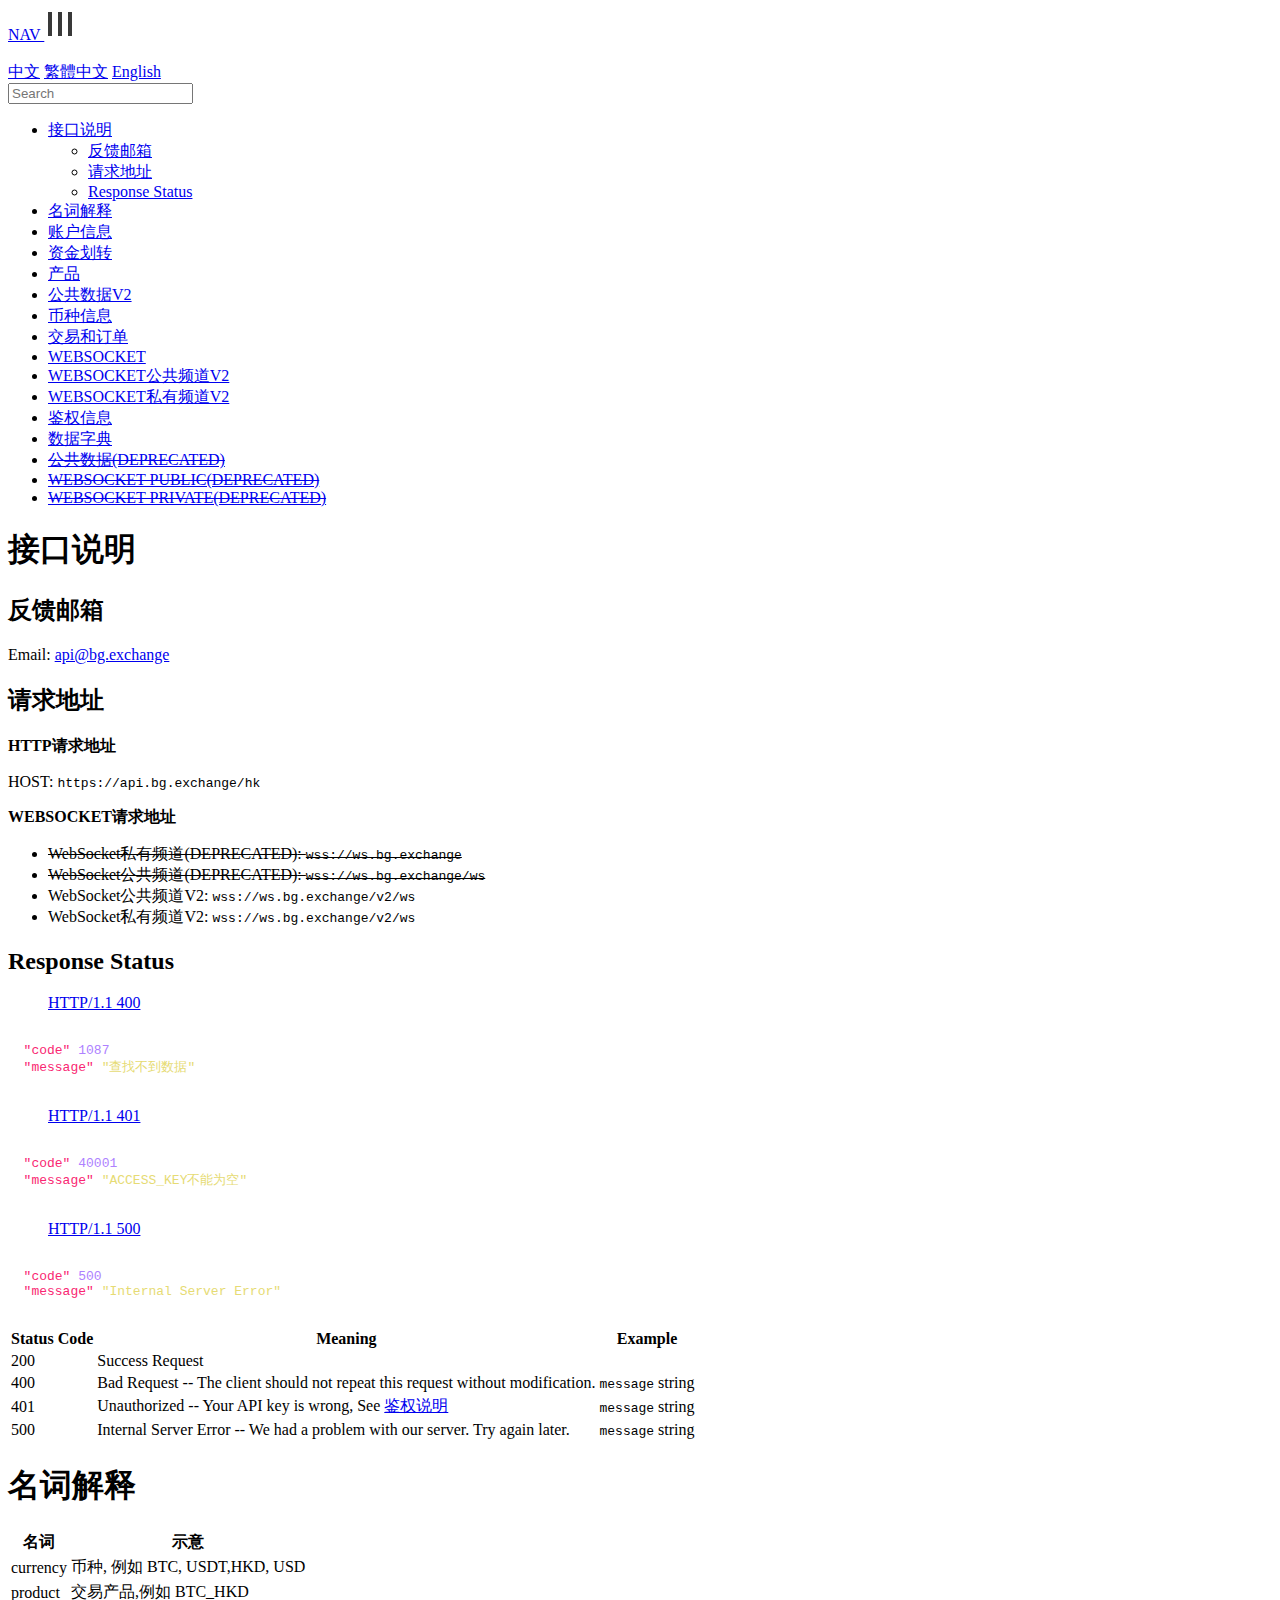
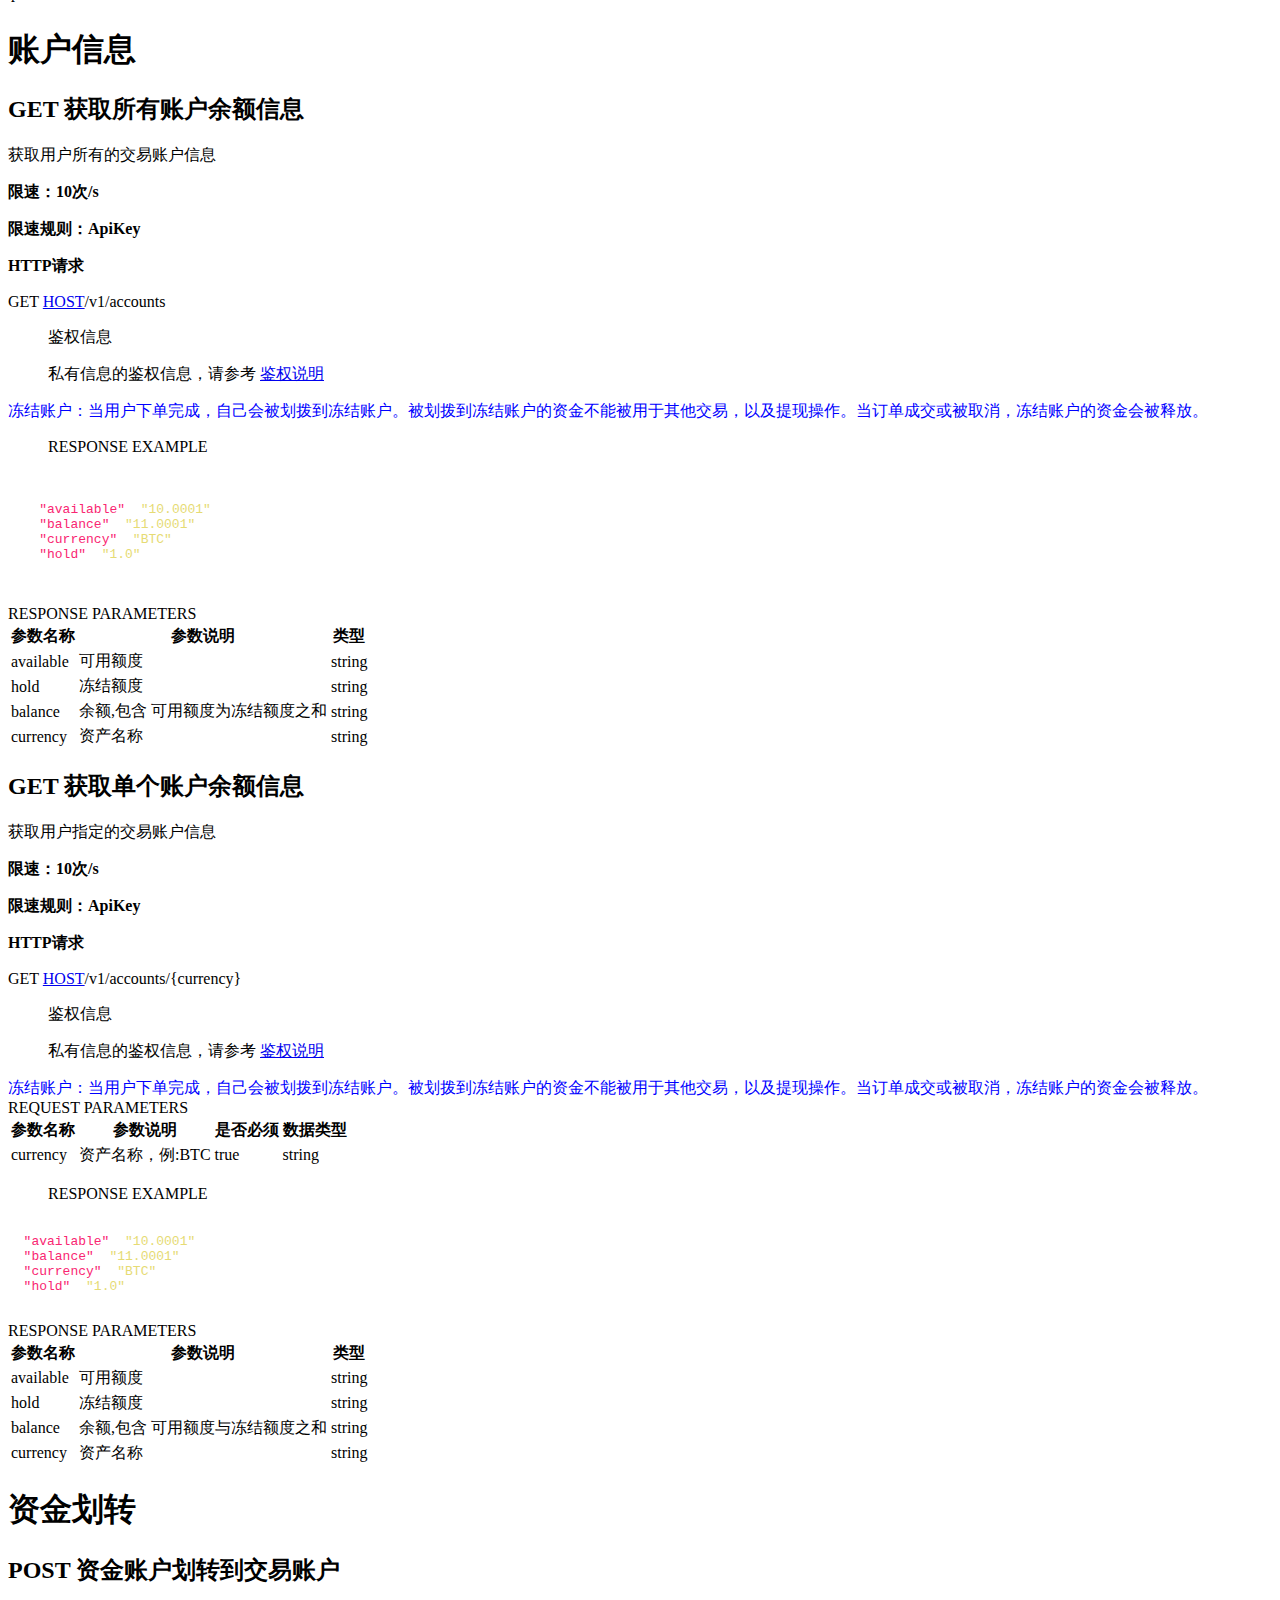
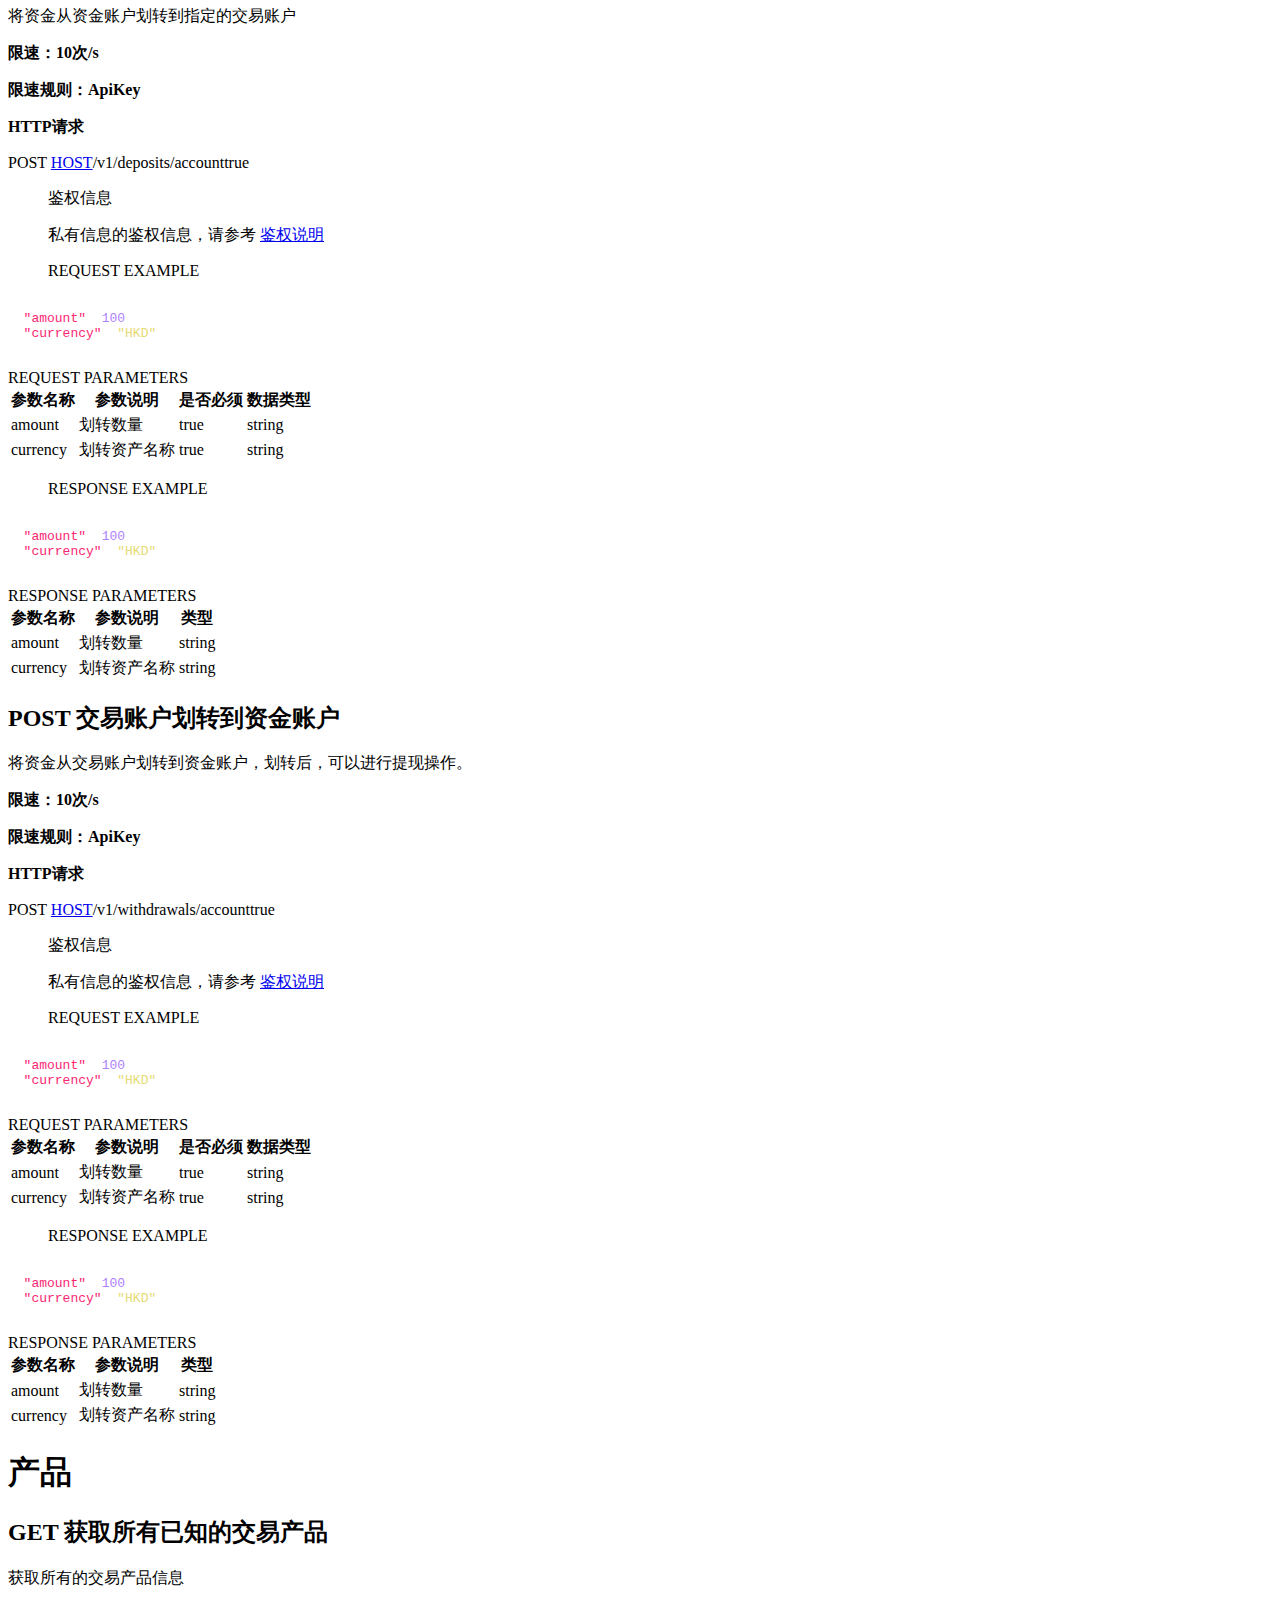
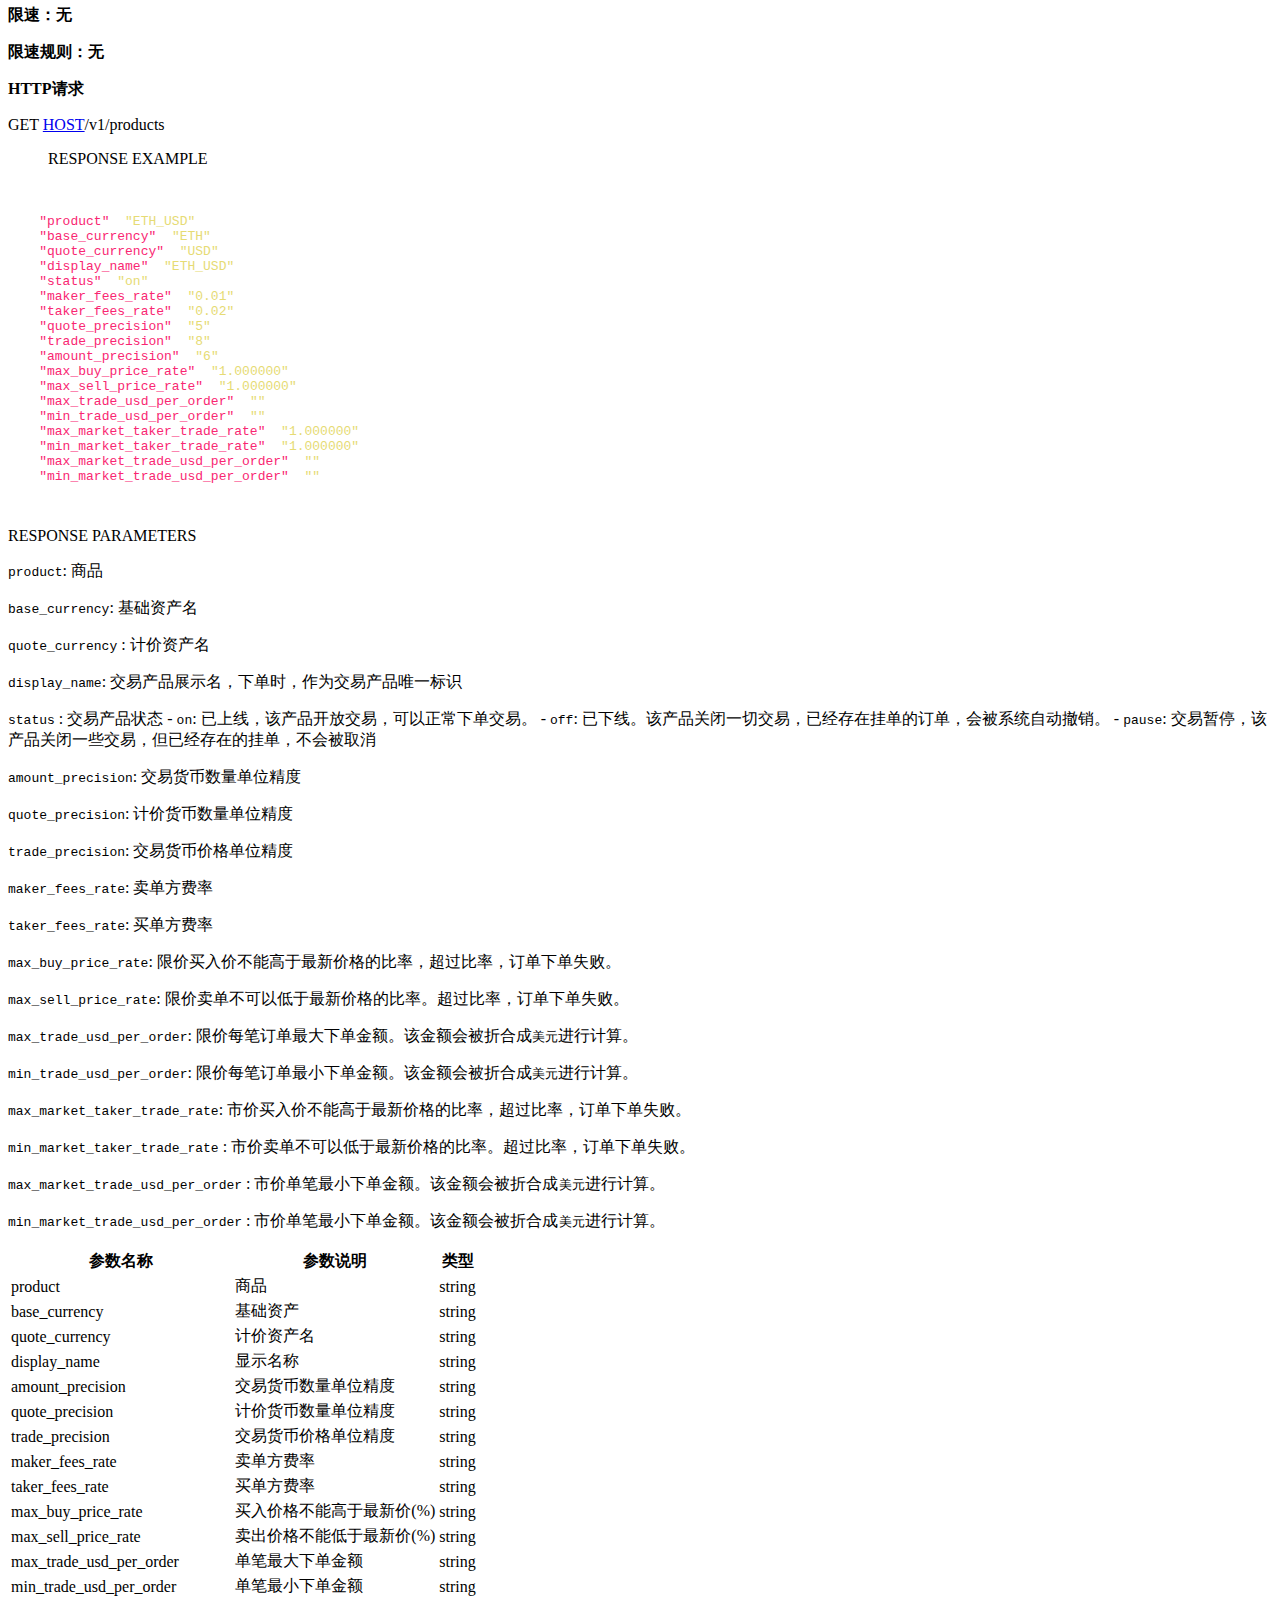
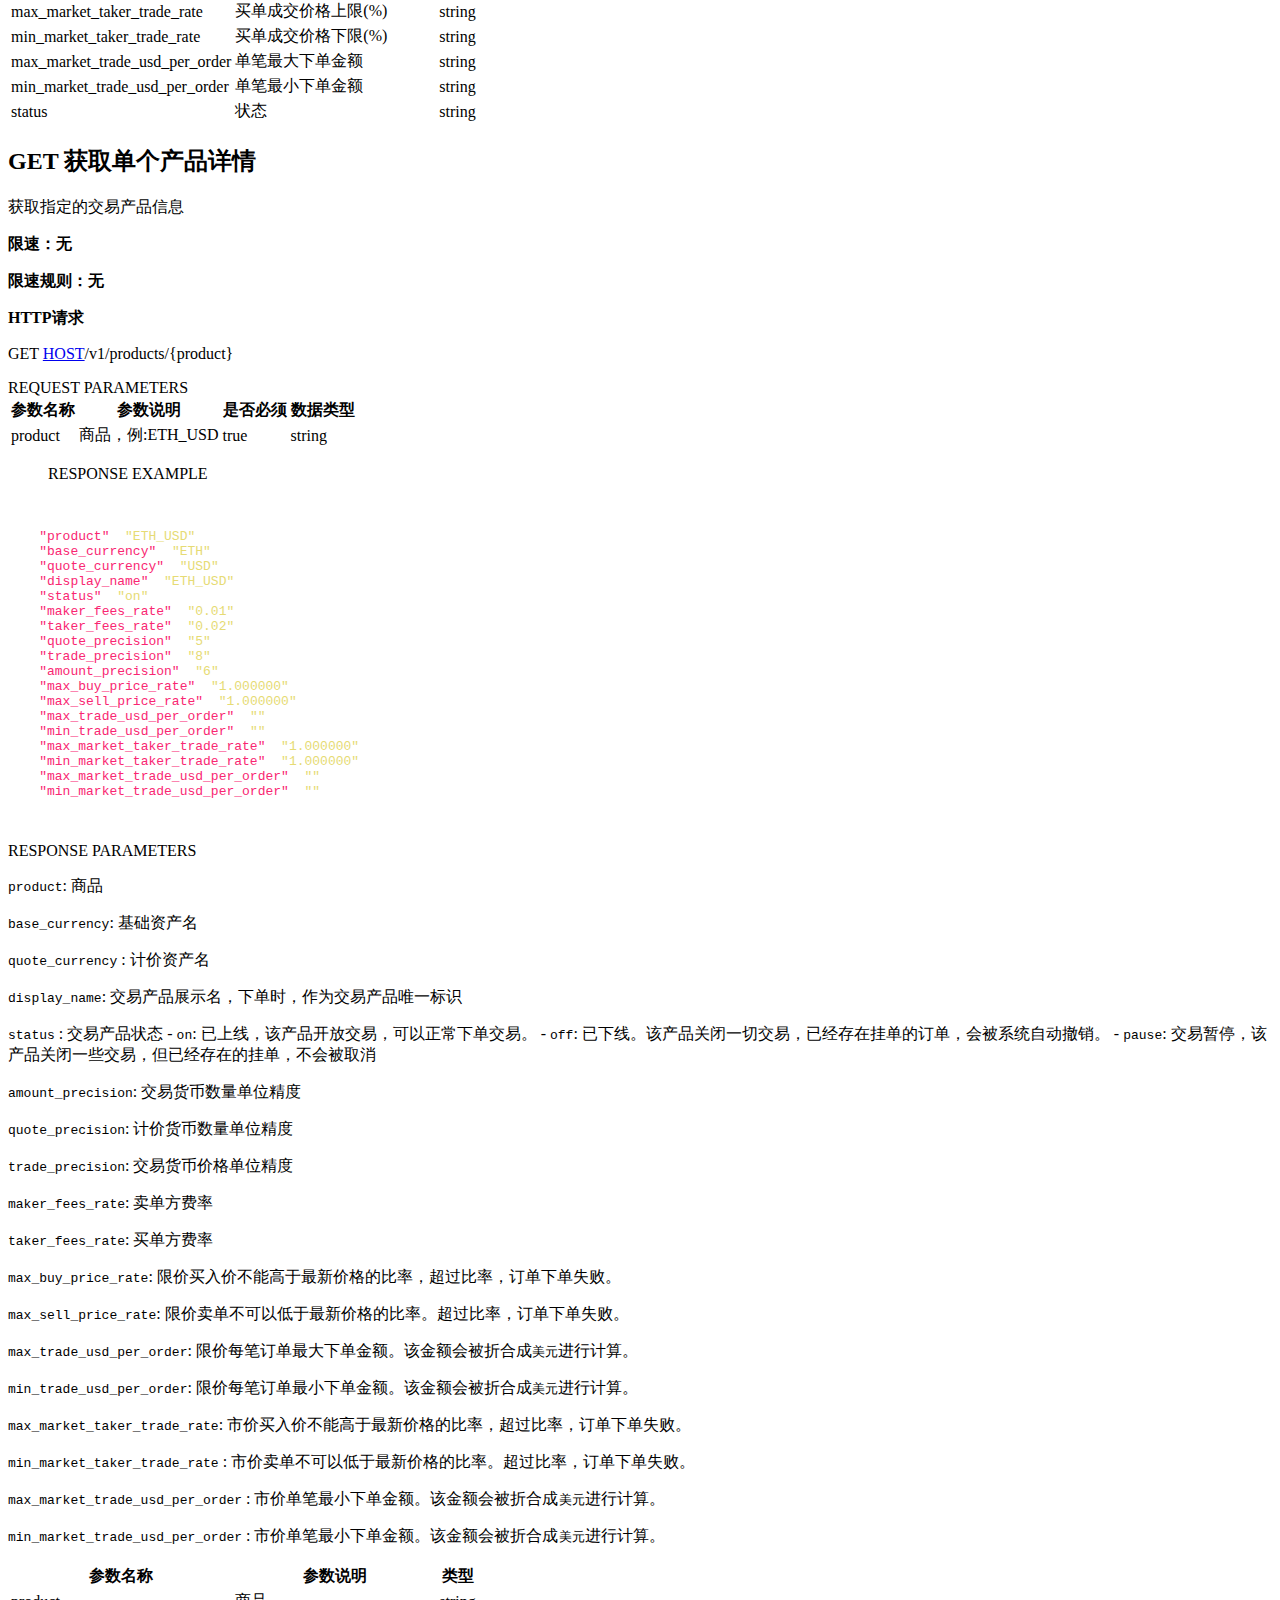
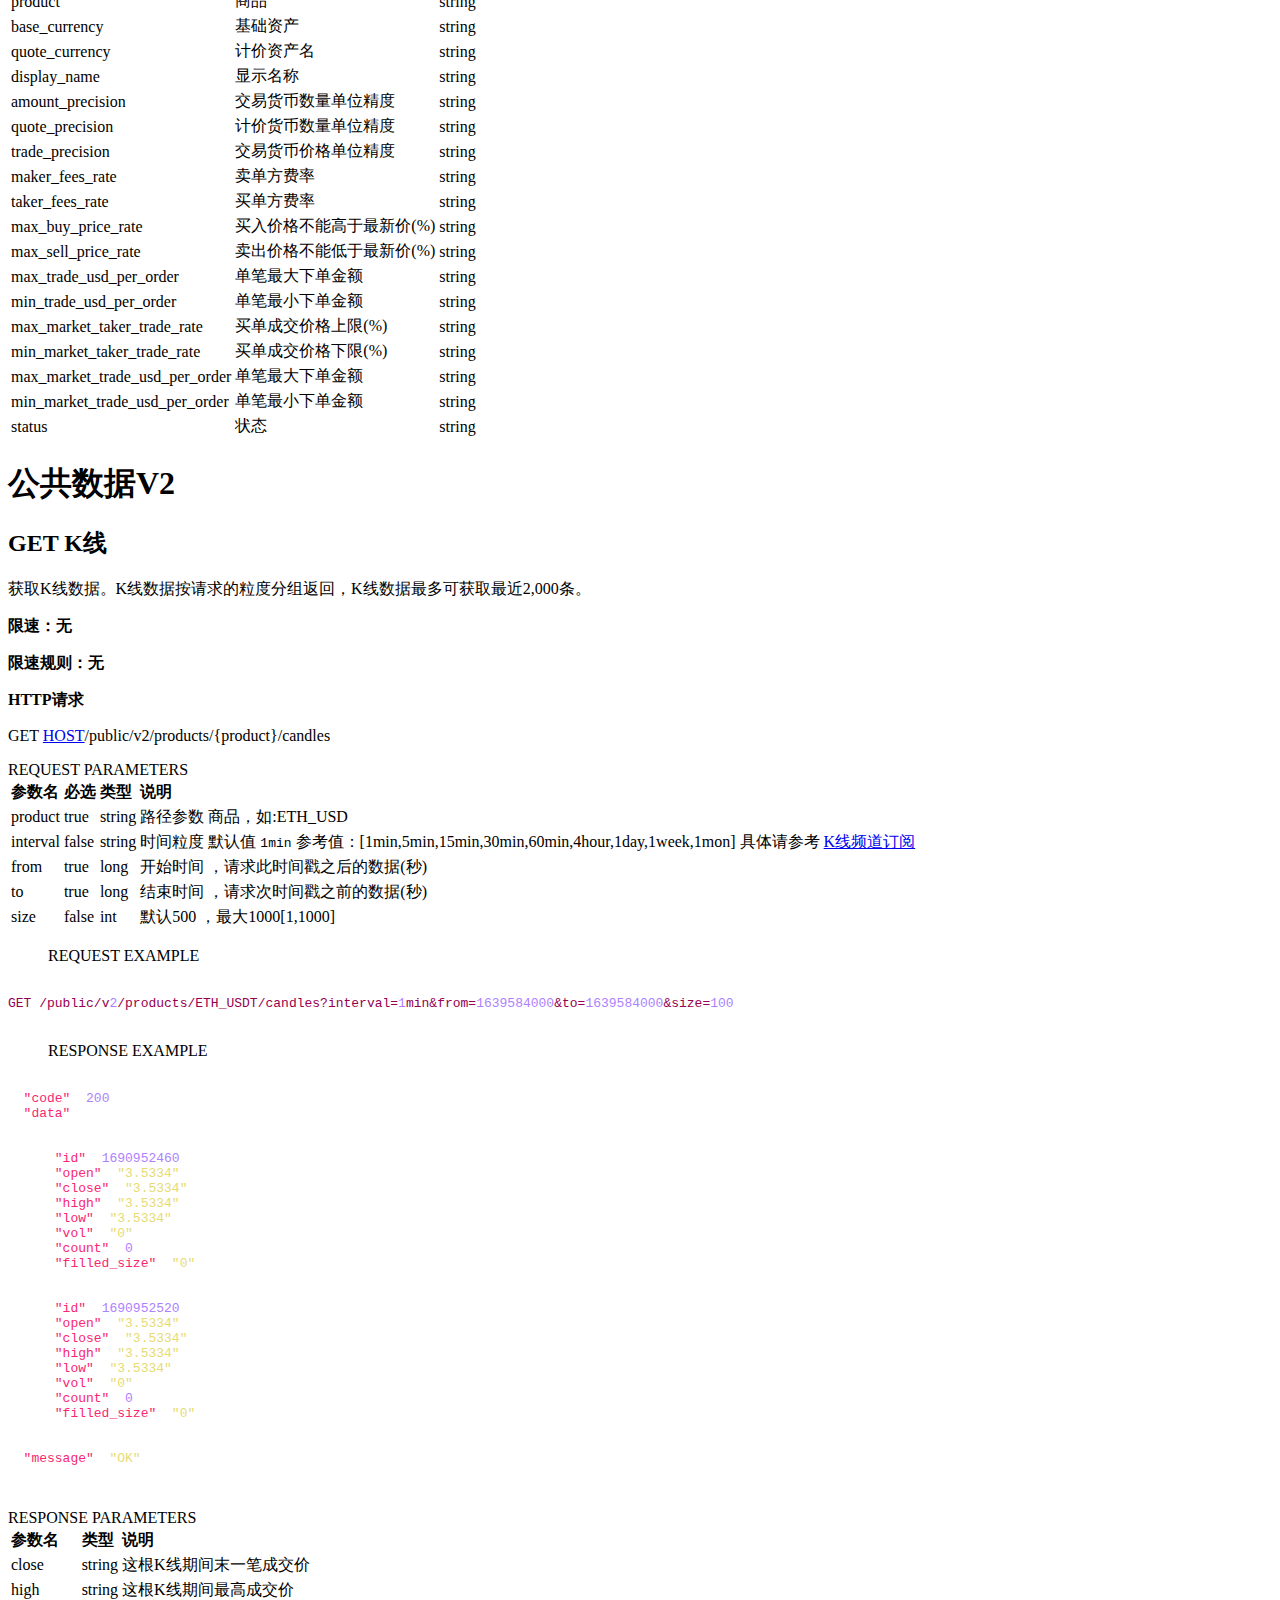
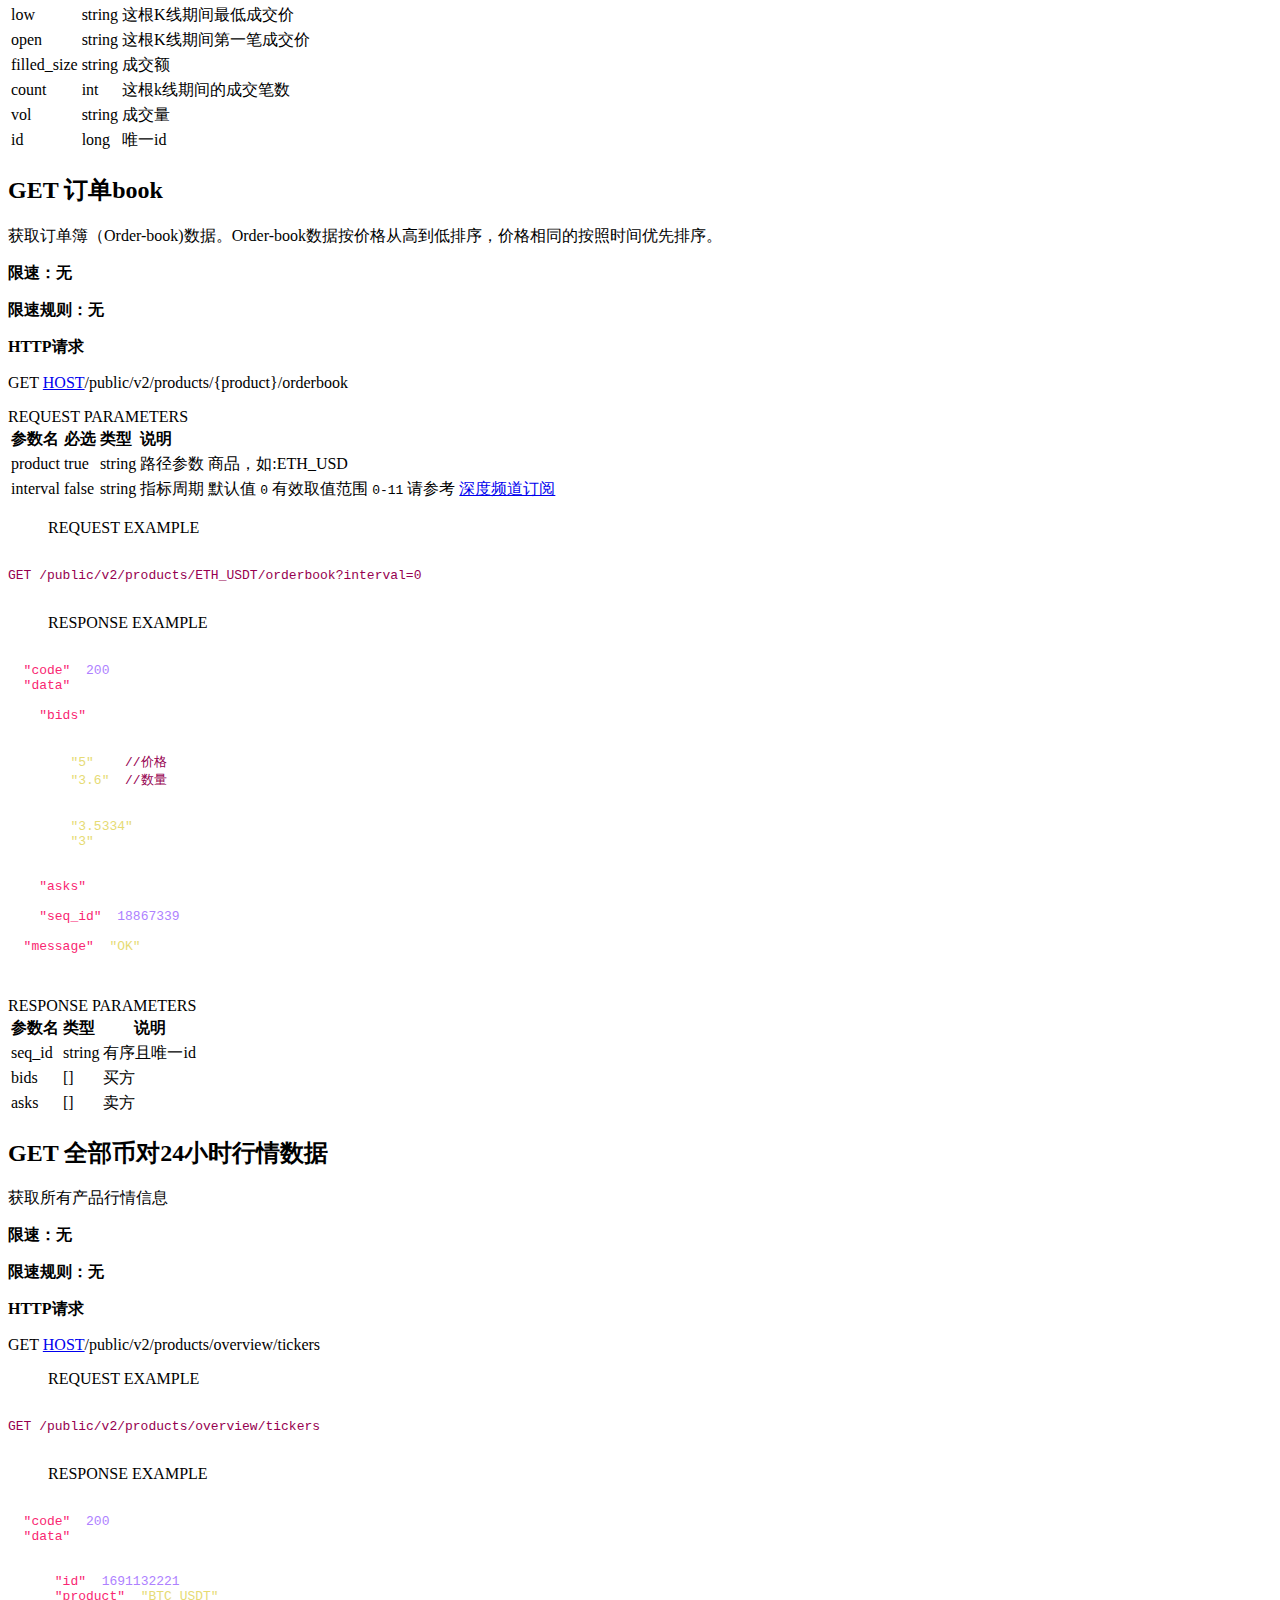
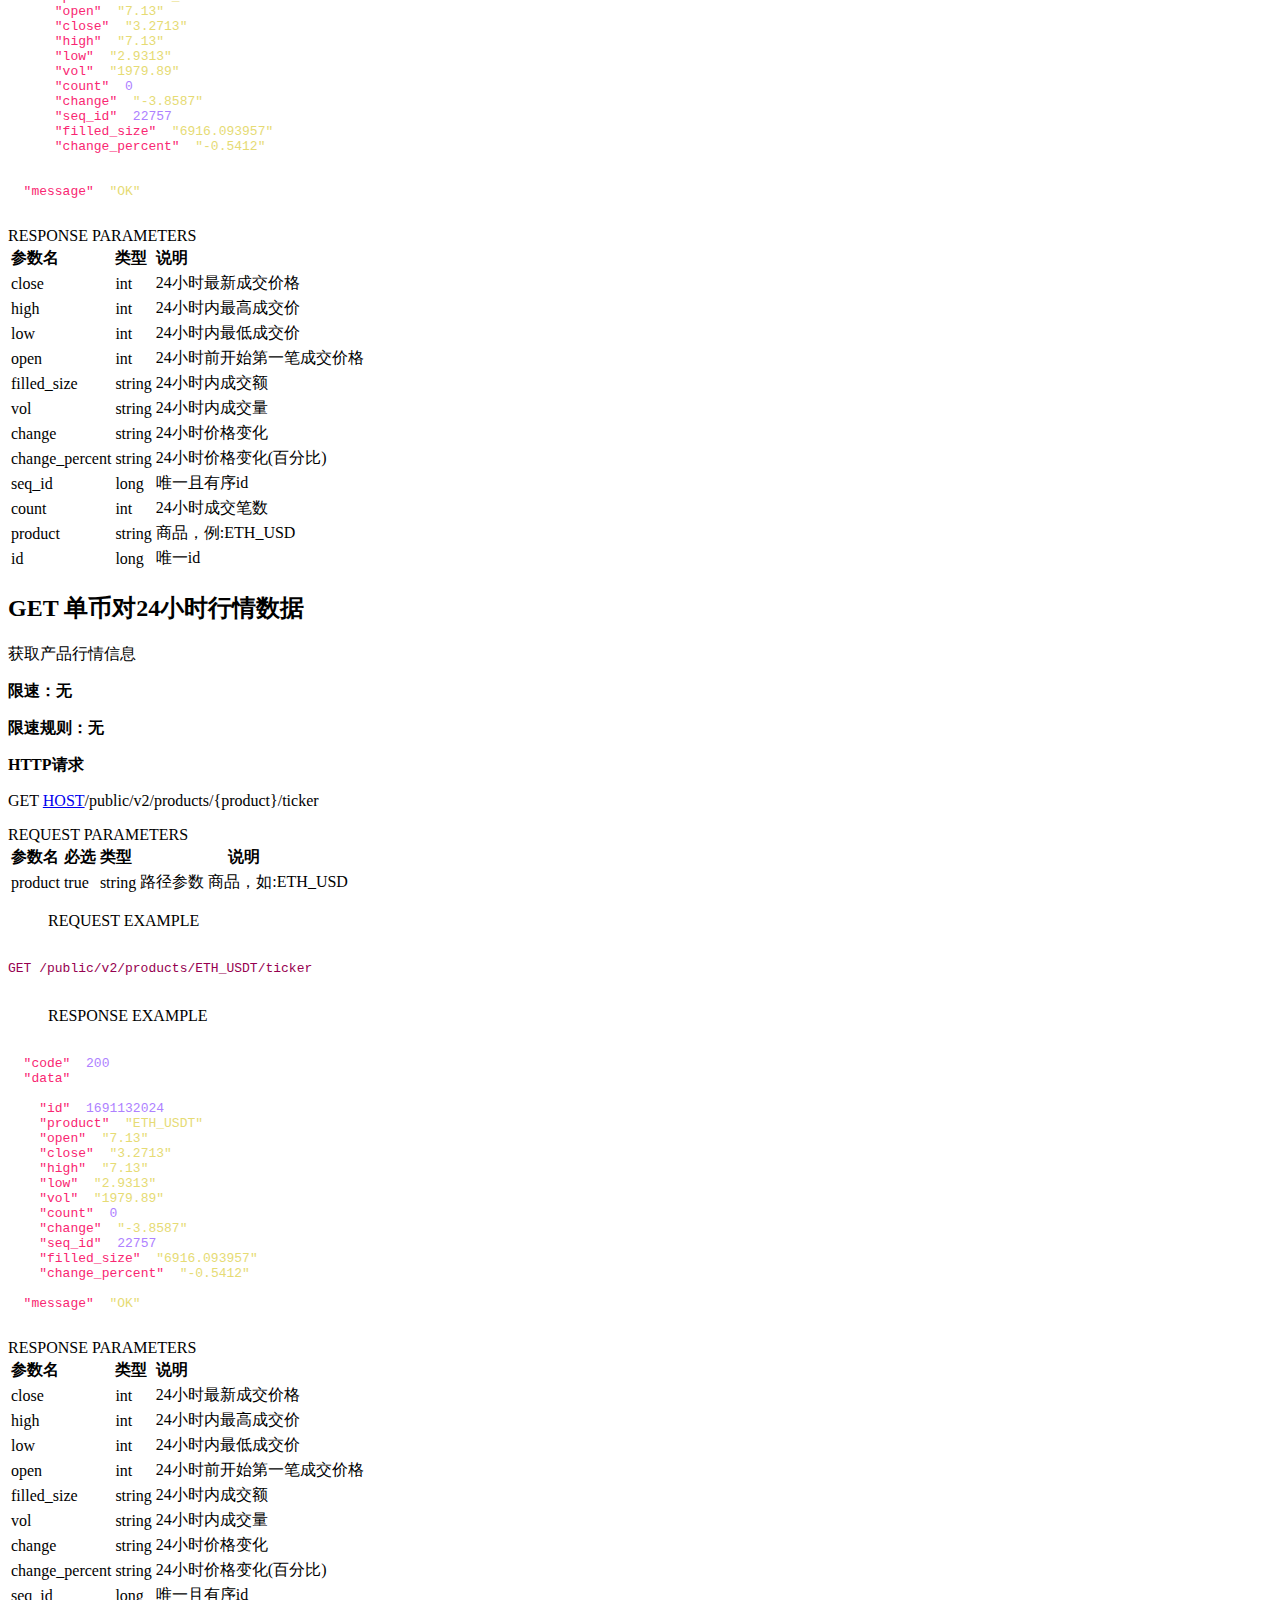
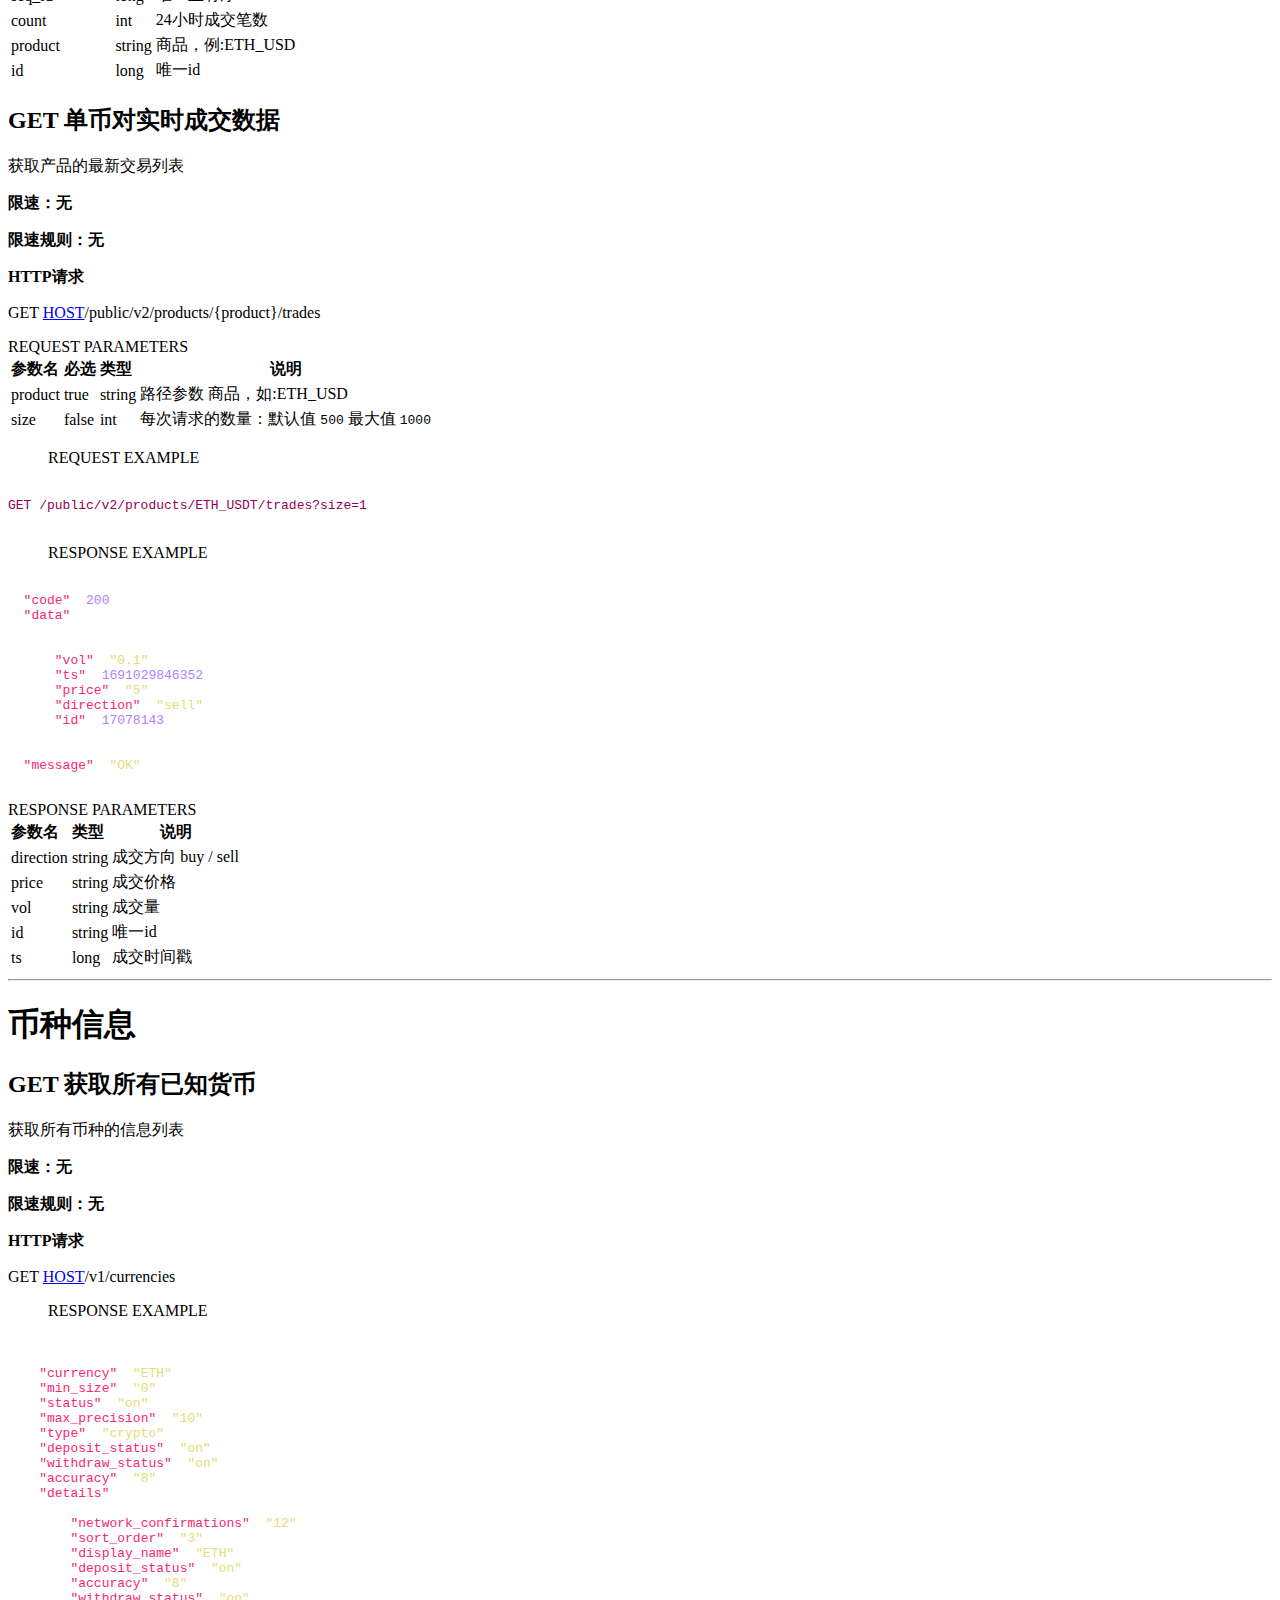
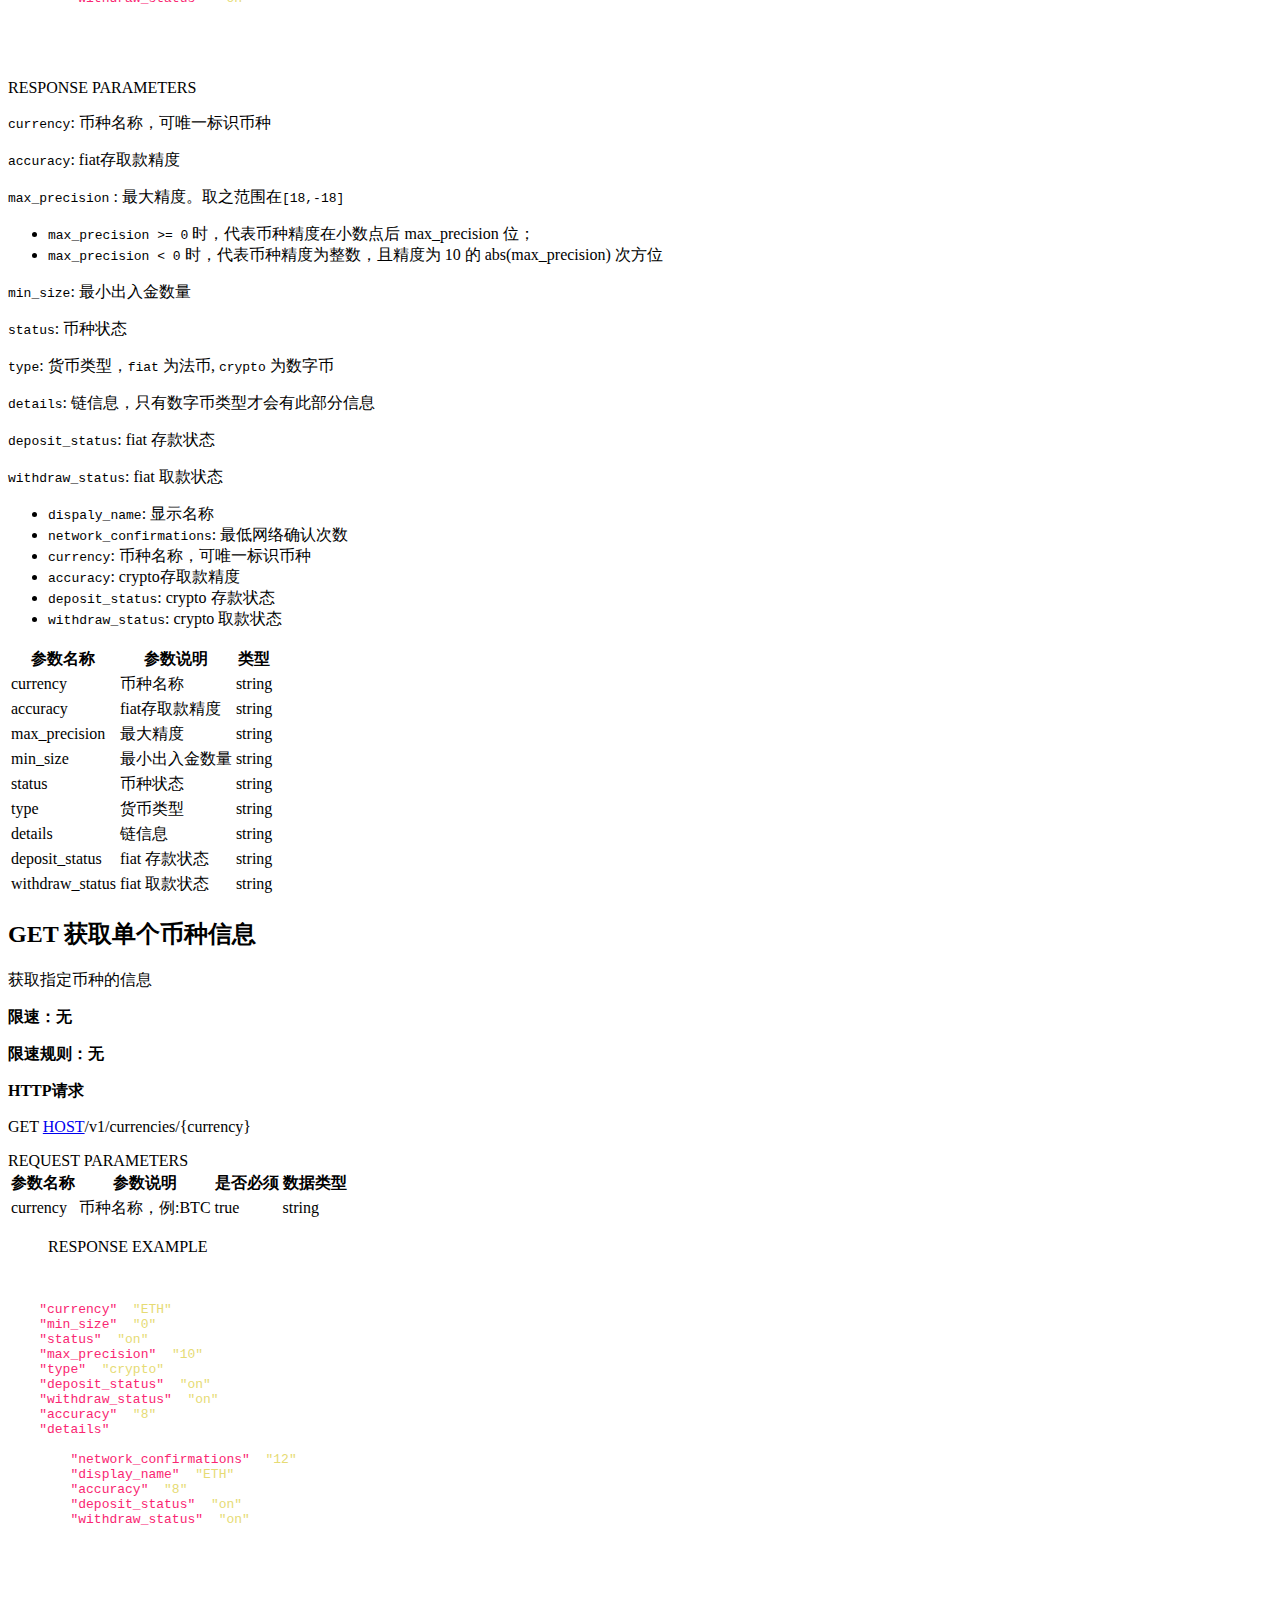
==== index.html @ d8b8ce18 "deploy: 9764985774a949619edf6bac46992bad8c4b16c0" ====
<!doctype html>
<html>
  <head>
    <meta charset="utf-8">
    <meta content="IE=edge,chrome=1" http-equiv="X-UA-Compatible">
    <meta name="viewport" content="width=device-width, initial-scale=1, maximum-scale=1">
    <title>Api接口说明 v1.0</title>

    <style media="screen">
      .highlight table td { padding: 5px; }
.highlight table pre { margin: 0; }
.highlight .gh {
  color: #999999;
}
.highlight .sr {
  color: #f6aa11;
}
.highlight .go {
  color: #888888;
}
.highlight .gp {
  color: #555555;
}
.highlight .gs {
}
.highlight .gu {
  color: #aaaaaa;
}
.highlight .nb {
  color: #f6aa11;
}
.highlight .cm {
  color: #75715e;
}
.highlight .cp {
  color: #75715e;
}
.highlight .c1 {
  color: #75715e;
}
.highlight .cs {
  color: #75715e;
}
.highlight .c, .highlight .ch, .highlight .cd, .highlight .cpf {
  color: #75715e;
}
.highlight .err {
  color: #960050;
}
.highlight .gr {
  color: #960050;
}
.highlight .gt {
  color: #960050;
}
.highlight .gd {
  color: #49483e;
}
.highlight .gi {
  color: #49483e;
}
.highlight .ge {
  color: #49483e;
}
.highlight .kc {
  color: #66d9ef;
}
.highlight .kd {
  color: #66d9ef;
}
.highlight .kr {
  color: #66d9ef;
}
.highlight .no {
  color: #66d9ef;
}
.highlight .kt {
  color: #66d9ef;
}
.highlight .mf {
  color: #ae81ff;
}
.highlight .mh {
  color: #ae81ff;
}
.highlight .il {
  color: #ae81ff;
}
.highlight .mi {
  color: #ae81ff;
}
.highlight .mo {
  color: #ae81ff;
}
.highlight .m, .highlight .mb, .highlight .mx {
  color: #ae81ff;
}
.highlight .sc {
  color: #ae81ff;
}
.highlight .se {
  color: #ae81ff;
}
.highlight .ss {
  color: #ae81ff;
}
.highlight .sd {
  color: #e6db74;
}
.highlight .s2 {
  color: #e6db74;
}
.highlight .sb {
  color: #e6db74;
}
.highlight .sh {
  color: #e6db74;
}
.highlight .si {
  color: #e6db74;
}
.highlight .sx {
  color: #e6db74;
}
.highlight .s1 {
  color: #e6db74;
}
.highlight .s, .highlight .sa, .highlight .dl {
  color: #e6db74;
}
.highlight .na {
  color: #a6e22e;
}
.highlight .nc {
  color: #a6e22e;
}
.highlight .nd {
  color: #a6e22e;
}
.highlight .ne {
  color: #a6e22e;
}
.highlight .nf, .highlight .fm {
  color: #a6e22e;
}
.highlight .vc {
  color: #ffffff;
}
.highlight .nn {
  color: #ffffff;
}
.highlight .ni {
  color: #ffffff;
}
.highlight .bp {
  color: #ffffff;
}
.highlight .vg {
  color: #ffffff;
}
.highlight .vi {
  color: #ffffff;
}
.highlight .nv, .highlight .vm {
  color: #ffffff;
}
.highlight .w {
  color: #ffffff;
}
.highlight {
  color: #ffffff;
}
.highlight .n, .highlight .py, .highlight .nx {
  color: #ffffff;
}
.highlight .nl {
  color: #f92672;
}
.highlight .ow {
  color: #f92672;
}
.highlight .nt {
  color: #f92672;
}
.highlight .k, .highlight .kv {
  color: #f92672;
}
.highlight .kn {
  color: #f92672;
}
.highlight .kp {
  color: #f92672;
}
.highlight .o {
  color: #f92672;
}
    </style>
    <style media="print">
      * {
        -webkit-transition:none!important;
        transition:none!important;
      }
      .highlight table td { padding: 5px; }
.highlight table pre { margin: 0; }
.highlight, .highlight .w {
  color: #586e75;
}
.highlight .err {
  color: #002b36;
  background-color: #dc322f;
}
.highlight .c, .highlight .ch, .highlight .cd, .highlight .cm, .highlight .cpf, .highlight .c1, .highlight .cs {
  color: #657b83;
}
.highlight .cp {
  color: #b58900;
}
.highlight .nt {
  color: #b58900;
}
.highlight .o, .highlight .ow {
  color: #93a1a1;
}
.highlight .p, .highlight .pi {
  color: #93a1a1;
}
.highlight .gi {
  color: #859900;
}
.highlight .gd {
  color: #dc322f;
}
.highlight .gh {
  color: #268bd2;
  background-color: #002b36;
  font-weight: bold;
}
.highlight .k, .highlight .kn, .highlight .kp, .highlight .kr, .highlight .kv {
  color: #6c71c4;
}
.highlight .kc {
  color: #cb4b16;
}
.highlight .kt {
  color: #cb4b16;
}
.highlight .kd {
  color: #cb4b16;
}
.highlight .s, .highlight .sb, .highlight .sc, .highlight .dl, .highlight .sd, .highlight .s2, .highlight .sh, .highlight .sx, .highlight .s1 {
  color: #859900;
}
.highlight .sa {
  color: #6c71c4;
}
.highlight .sr {
  color: #2aa198;
}
.highlight .si {
  color: #d33682;
}
.highlight .se {
  color: #d33682;
}
.highlight .nn {
  color: #b58900;
}
.highlight .nc {
  color: #b58900;
}
.highlight .no {
  color: #b58900;
}
.highlight .na {
  color: #268bd2;
}
.highlight .m, .highlight .mb, .highlight .mf, .highlight .mh, .highlight .mi, .highlight .il, .highlight .mo, .highlight .mx {
  color: #859900;
}
.highlight .ss {
  color: #859900;
}
    </style>
    <link href="stylesheets/screen-b5dd53c2.css" rel="stylesheet" media="screen" />
    <link href="stylesheets/print-1f59e67a.css" rel="stylesheet" media="print" />
      <script src="javascripts/all-a9fde460.js"></script>

  </head>

  <body class="index" data-languages="[]">
    <a href="#" id="nav-button">
      <span>
        NAV
        <img src="images/navbar-cad8cdcb.png" alt="" />
      </span>
    </a>
    <div class="toc-wrapper">
      <a href="https://bg.exchange">
        <img src="images/logo-7362dcfc.png" class="logo" alt="" />
      </a>
         <div class="localizable_tabs">
                      <a href="/openapi/">中文</a>
                      <a href="/openapi/tc/">繁體中文</a>
                      <a href="/openapi/en/">English</a>
                </div>

        <div class="search">
          <input type="text" class="search" id="input-search" placeholder="Search">
        </div>
        <ul class="search-results"></ul>
      <ul id="toc" class="toc-list-h1">
          <li>
            <a href="#73d44fcf9b" class="toc-h1 toc-link" data-title="接口说明">接口说明</a>
              <ul class="toc-list-h2">
                  <li>
                    <a href="#f6d8c6fb01" class="toc-h2 toc-link" data-title="反馈邮箱">反馈邮箱</a>
                  </li>
                  <li>
                    <a href="#0e84ef42ae" class="toc-h2 toc-link" data-title="请求地址">请求地址</a>
                  </li>
                  <li>
                    <a href="#response-status" class="toc-h2 toc-link" data-title="Response Status">Response Status</a>
                  </li>
              </ul>
          </li>
          <li>
            <a href="#49469dfec8" class="toc-h1 toc-link" data-title="名词解释">名词解释</a>
          </li>
          <li>
            <a href="#bd9157656f" class="toc-h1 toc-link" data-title="账户信息">账户信息</a>
              <ul class="toc-list-h2">
                  <li>
                    <a href="#获取所有账户余额信息" class="toc-h2 toc-link" data-title="GET  获取所有账户余额信息">GET  获取所有账户余额信息</a>
                  </li>
                  <li>
                    <a href="#获取单个账户余额信息" class="toc-h2 toc-link" data-title="GET  获取单个账户余额信息">GET  获取单个账户余额信息</a>
                  </li>
              </ul>
          </li>
          <li>
            <a href="#1da62d08e5" class="toc-h1 toc-link" data-title="资金划转">资金划转</a>
              <ul class="toc-list-h2">
                  <li>
                    <a href="#资金账户划转到交易账户" class="toc-h2 toc-link" data-title="POST  资金账户划转到交易账户">POST  资金账户划转到交易账户</a>
                  </li>
                  <li>
                    <a href="#交易账户划转到资金账户" class="toc-h2 toc-link" data-title="POST  交易账户划转到资金账户">POST  交易账户划转到资金账户</a>
                  </li>
              </ul>
          </li>
          <li>
            <a href="#6cc98552a9" class="toc-h1 toc-link" data-title="产品">产品</a>
              <ul class="toc-list-h2">
                  <li>
                    <a href="#获取所有已知的交易产品" class="toc-h2 toc-link" data-title="GET  获取所有已知的交易产品">GET  获取所有已知的交易产品</a>
                  </li>
                  <li>
                    <a href="#获取单个产品详情" class="toc-h2 toc-link" data-title="GET  获取单个产品详情">GET  获取单个产品详情</a>
                  </li>
              </ul>
          </li>
          <li>
            <a href="#v2-public-market" class="toc-h1 toc-link" data-title="公共数据V2">公共数据V2</a>
              <ul class="toc-list-h2">
                  <li>
                    <a href="#http-kline" class="toc-h2 toc-link" data-title="GET  K线">GET  K线</a>
                  </li>
                  <li>
                    <a href="#http-orderbook" class="toc-h2 toc-link" data-title="GET  订单book">GET  订单book</a>
                  </li>
                  <li>
                    <a href="#http-get-all-tickers" class="toc-h2 toc-link" data-title="GET  全部币对24小时行情数据">GET  全部币对24小时行情数据</a>
                  </li>
                  <li>
                    <a href="#http-get-ticker" class="toc-h2 toc-link" data-title="GET  单币对24小时行情数据">GET  单币对24小时行情数据</a>
                  </li>
                  <li>
                    <a href="#http-get-fiils" class="toc-h2 toc-link" data-title="GET  单币对实时成交数据">GET  单币对实时成交数据</a>
                  </li>
              </ul>
          </li>
          <li>
            <a href="#b4258c5371" class="toc-h1 toc-link" data-title="币种信息">币种信息</a>
              <ul class="toc-list-h2">
                  <li>
                    <a href="#获取所有已知货币" class="toc-h2 toc-link" data-title="GET  获取所有已知货币">GET  获取所有已知货币</a>
                  </li>
                  <li>
                    <a href="#获取单个币种信息" class="toc-h2 toc-link" data-title="GET  获取单个币种信息">GET  获取单个币种信息</a>
                  </li>
              </ul>
          </li>
          <li>
            <a href="#114efe6c68" class="toc-h1 toc-link" data-title="交易和订单">交易和订单</a>
              <ul class="toc-list-h2">
                  <li>
                    <a href="#创建新订单" class="toc-h2 toc-link" data-title="POST  创建新订单">POST  创建新订单</a>
                  </li>
                  <li>
                    <a href="#根据系统订单号查询单个订单" class="toc-h2 toc-link" data-title="GET  根据系统订单号查询单个订单">GET  根据系统订单号查询单个订单</a>
                  </li>
                  <li>
                    <a href="#根据用户自定义订单号查询单个订单" class="toc-h2 toc-link" data-title="GET  根据用户自定义订单号查询单个订单">GET  根据用户自定义订单号查询单个订单</a>
                  </li>
                  <li>
                    <a href="#获取交易明细" class="toc-h2 toc-link" data-title="GET  获取交易明细">GET  获取交易明细</a>
                  </li>
                  <li>
                    <a href="#获取当前的未完结订单" class="toc-h2 toc-link" data-title="GET  获取当前的未完结订单">GET  获取当前的未完结订单</a>
                  </li>
                  <li>
                    <a href="#根据系统订单号撤销单个订单" class="toc-h2 toc-link" data-title="DELETE  根据系统订单号撤销单个订单">DELETE  根据系统订单号撤销单个订单</a>
                  </li>
                  <li>
                    <a href="#根据用户自定义订单号撤销单个订单" class="toc-h2 toc-link" data-title="DELETE  根据用户自定义订单号撤销单个订单">DELETE  根据用户自定义订单号撤销单个订单</a>
                  </li>
                  <li>
                    <a href="#根据商品取消所有订单" class="toc-h2 toc-link" data-title="DELETE  根据商品取消所有订单">DELETE  根据商品取消所有订单</a>
                  </li>
              </ul>
          </li>
          <li>
            <a href="#v2-base-ws" class="toc-h1 toc-link" data-title="WEBSOCKET">WEBSOCKET</a>
              <ul class="toc-list-h2">
                  <li>
                    <a href="#websocket" class="toc-h2 toc-link" data-title="WEBSOCKET 基本说明">WEBSOCKET 基本说明</a>
                  </li>
                  <li>
                    <a href="#c223893951" class="toc-h2 toc-link" data-title="连接说明">连接说明</a>
                  </li>
                  <li>
                    <a href="#5eae391873" class="toc-h2 toc-link" data-title="订阅限制">订阅限制</a>
                  </li>
                  <li>
                    <a href="#df29d863c4" class="toc-h2 toc-link" data-title="连接保持">连接保持</a>
                  </li>
                  <li>
                    <a href="#b086ee949f" class="toc-h2 toc-link" data-title="请求错误">请求错误</a>
                  </li>
              </ul>
          </li>
          <li>
            <a href="#v2-public-ws" class="toc-h1 toc-link" data-title="WEBSOCKET公共频道V2">WEBSOCKET公共频道V2</a>
              <ul class="toc-list-h2">
                  <li>
                    <a href="#v2-public-candles" class="toc-h2 toc-link" data-title="K线频道">K线频道</a>
                  </li>
                  <li>
                    <a href="#v2-public-fills" class="toc-h2 toc-link" data-title="成交频道">成交频道</a>
                  </li>
                  <li>
                    <a href="#v2-public-orderbook" class="toc-h2 toc-link" data-title="深度频道">深度频道</a>
                  </li>
                  <li>
                    <a href="#v2-public-depth" class="toc-h2 toc-link" data-title="深度depth频道">深度depth频道</a>
                  </li>
                  <li>
                    <a href="#v2-public-ticker" class="toc-h2 toc-link" data-title="行情频道">行情频道</a>
                  </li>
                  <li>
                    <a href="#v2-public-req-param" class="toc-h2 toc-link" data-title="公共频道Request字段说明">公共频道Request字段说明</a>
                  </li>
                  <li>
                    <a href="#v2-public-rep-param" class="toc-h2 toc-link" data-title="公共频道Response字段说明">公共频道Response字段说明</a>
                  </li>
                  <li>
                    <a href="#v2-publilc-events" class="toc-h2 toc-link" data-title="公共频道Event列表">公共频道Event列表</a>
                  </li>
                  <li>
                    <a href="#v2-publilc-bizs" class="toc-h2 toc-link" data-title="公共频道Biz列表">公共频道Biz列表</a>
                  </li>
                  <li>
                    <a href="#v2-publilc-types" class="toc-h2 toc-link" data-title="公共频道Type列表">公共频道Type列表</a>
                  </li>
              </ul>
          </li>
          <li>
            <a href="#v2-private-ws" class="toc-h1 toc-link" data-title="WEBSOCKET私有频道V2">WEBSOCKET私有频道V2</a>
              <ul class="toc-list-h2">
                  <li>
                    <a href="#v2-private-auth" class="toc-h2 toc-link" data-title="私有频道 登录认证">私有频道 登录认证</a>
                  </li>
                  <li>
                    <a href="#v2-private-asstes" class="toc-h2 toc-link" data-title="私有频道 资产">私有频道 资产</a>
                  </li>
                  <li>
                    <a href="#v2-private-orders" class="toc-h2 toc-link" data-title="私有频道 订单">私有频道 订单</a>
                  </li>
                  <li>
                    <a href="#v2-private-req-param" class="toc-h2 toc-link" data-title="私有频道 通用请求参数说明">私有频道 通用请求参数说明</a>
                  </li>
                  <li>
                    <a href="#v2-private-rep-param" class="toc-h2 toc-link" data-title="私有频道 通用响应参数说明">私有频道 通用响应参数说明</a>
                  </li>
                  <li>
                    <a href="#v2-private-events" class="toc-h2 toc-link" data-title="私有频道Event列表">私有频道Event列表</a>
                  </li>
                  <li>
                    <a href="#v2-private-bizs" class="toc-h2 toc-link" data-title="私有频道Biz列表">私有频道Biz列表</a>
                  </li>
                  <li>
                    <a href="#v2-private-types" class="toc-h2 toc-link" data-title="私有频道Type列表">私有频道Type列表</a>
                  </li>
              </ul>
          </li>
          <li>
            <a href="#10fd7e4964" class="toc-h1 toc-link" data-title="鉴权信息">鉴权信息</a>
          </li>
          <li>
            <a href="#42f2f63a84" class="toc-h1 toc-link" data-title="数据字典">数据字典</a>
              <ul class="toc-list-h2">
                  <li>
                    <a href="#websocket" class="toc-h2 toc-link" data-title="WEBSOCKET状态码对照表">WEBSOCKET状态码对照表</a>
                  </li>
                  <li>
                    <a href="#be4cf2ebfe" class="toc-h2 toc-link" data-title="用户认证错误码对照表">用户认证错误码对照表</a>
                  </li>
                  <li>
                    <a href="#7e7daf7c01" class="toc-h2 toc-link" data-title="业务错误码对照表">业务错误码对照表</a>
                  </li>
              </ul>
          </li>
          <li>
            <a href="#deprecated" class="toc-h1 toc-link" data-title="公共数据(DEPRECATED)"><del>公共数据(DEPRECATED)</del></a>
              <ul class="toc-list-h2">
                  <li>
                    <a href="#K线" class="toc-h2 toc-link" data-title="GET  K线">GET  K线</a>
                  </li>
                  <li>
                    <a href="#订单book" class="toc-h2 toc-link" data-title="GET  订单book">GET  订单book</a>
                  </li>
                  <li>
                    <a href="#全部币对24小时行情数据" class="toc-h2 toc-link" data-title="GET  全部币对24小时行情数据">GET  全部币对24小时行情数据</a>
                  </li>
                  <li>
                    <a href="#单币对24小时行情数据" class="toc-h2 toc-link" data-title="GET  单币对24小时行情数据">GET  单币对24小时行情数据</a>
                  </li>
                  <li>
                    <a href="#单币对单条实时成交" class="toc-h2 toc-link" data-title="GET  单币对单条实时成交">GET  单币对单条实时成交</a>
                  </li>
                  <li>
                    <a href="#单币对多条实时成交" class="toc-h2 toc-link" data-title="GET  单币对多条实时成交">GET  单币对多条实时成交</a>
                  </li>
              </ul>
          </li>
          <li>
            <a href="#websocket-public-deprecated" class="toc-h1 toc-link" data-title="WEBSOCKET PUBLIC(DEPRECATED)"><del>WEBSOCKET PUBLIC(DEPRECATED)</del></a>
              <ul class="toc-list-h2">
                  <li>
                    <a href="#candles-subscribe-unsubscribe" class="toc-h2 toc-link" data-title="Candles Subscribe/UnSubscribe">Candles Subscribe/UnSubscribe</a>
                  </li>
                  <li>
                    <a href="#fills-subscribe-unsubscribe" class="toc-h2 toc-link" data-title="Fills Subscribe/UnSubscribe">Fills Subscribe/UnSubscribe</a>
                  </li>
                  <li>
                    <a href="#orderbook-subscribe-unsubscribe" class="toc-h2 toc-link" data-title="OrderBook Subscribe/UnSubscribe">OrderBook Subscribe/UnSubscribe</a>
                  </li>
                  <li>
                    <a href="#percent10-subscribe-unsubscribe" class="toc-h2 toc-link" data-title="Percent10 Subscribe\Unsubscribe">Percent10 Subscribe\Unsubscribe</a>
                  </li>
                  <li>
                    <a href="#ticker-subscribe-unsubscribe" class="toc-h2 toc-link" data-title="Ticker Subscribe\UnSubscribe">Ticker Subscribe\UnSubscribe</a>
                  </li>
                  <li>
                    <a href="#request-candles" class="toc-h2 toc-link" data-title="Request Candles">Request Candles</a>
                  </li>
                  <li>
                    <a href="#request-ticker" class="toc-h2 toc-link" data-title="Request Ticker">Request Ticker</a>
                  </li>
              </ul>
          </li>
          <li>
            <a href="#websocket-private-deprecated" class="toc-h1 toc-link" data-title="WEBSOCKET PRIVATE(DEPRECATED)"><del>WEBSOCKET PRIVATE(DEPRECATED)</del></a>
              <ul class="toc-list-h2">
                  <li>
                    <a href="#login" class="toc-h2 toc-link" data-title="Login">Login</a>
                  </li>
                  <li>
                    <a href="#assets" class="toc-h2 toc-link" data-title="Assets">Assets</a>
                  </li>
                  <li>
                    <a href="#orders" class="toc-h2 toc-link" data-title="Orders">Orders</a>
                  </li>
                  <li>
                    <a href="#event" class="toc-h2 toc-link" data-title="Event 列表">Event 列表</a>
                  </li>
                  <li>
                    <a href="#biz" class="toc-h2 toc-link" data-title="Biz 列表">Biz 列表</a>
                  </li>
                  <li>
                    <a href="#type" class="toc-h2 toc-link" data-title="Type 列表">Type 列表</a>
                  </li>
              </ul>
          </li>
      </ul>
        <ul class="toc-footer">
        </ul>
    </div>
    <div class="page-wrapper">
      <div class="dark-box"></div>
      <div class="content">
        <h1 id='73d44fcf9b'>接口说明</h1><h2 id='f6d8c6fb01'>反馈邮箱</h2>
<p>Email: <a href="mailto:api@bg.exchange" id="api-support">api@bg.exchange</a></p>
<h2 id='0e84ef42ae'>请求地址</h2>
<p><strong>HTTP请求地址</strong><br></p>

<p><a id="HTTP-HOST"></a>
HOST: <code>https://api.bg.exchange/hk</code></p>

<p><strong>WEBSOCKET请求地址</strong></p>

<ul>
<li><del>WebSocket私有频道(DEPRECATED)<a id="WS_HOST_PUBLIC"></a>: <code>wss://ws.bg.exchange</code></del></li>
<li><del>WebSocket公共频道(DEPRECATED)<a id="WS_HOST_PRIVATE"></a>: <code>wss://ws.bg.exchange/ws</code></del></li>
<li>WebSocket公共频道V2<a id="WS_HOST_PUBLIC_V2"></a>: <code>wss://ws.bg.exchange/v2/ws</code></li>
<li>WebSocket私有频道V2<a id="WS_HOST_PRIVATE_V2"></a>: <code>wss://ws.bg.exchange/v2/ws</code></li>
</ul>
<h2 id='response-status'>Response Status</h2>
<blockquote>
<p><a name="ResonpseExample"><a href="#ERR1">HTTP/1.1 400</a></a></p>
</blockquote>
<div class="highlight"><pre class="highlight json tab-json"><code><span class="p">{</span><span class="w">
  </span><span class="nl">"code"</span><span class="p">:</span><span class="mi">1087</span><span class="p">,</span><span class="w">
  </span><span class="nl">"message"</span><span class="p">:</span><span class="s2">"查找不到数据"</span><span class="w">
</span><span class="p">}</span><span class="w">
</span></code></pre></div>
<blockquote>
<p><a name="ResonpseExample"><a href="#ERR2">HTTP/1.1 401</a></a></p>
</blockquote>
<div class="highlight"><pre class="highlight json tab-json"><code><span class="p">{</span><span class="w">
  </span><span class="nl">"code"</span><span class="p">:</span><span class="mi">40001</span><span class="p">,</span><span class="w">
  </span><span class="nl">"message"</span><span class="p">:</span><span class="s2">"ACCESS_KEY不能为空"</span><span class="w">
</span><span class="p">}</span><span class="w">
</span></code></pre></div>
<blockquote>
<p><a name="ResonpseExample"><a href="#ERR1">HTTP/1.1 500</a></a></p>
</blockquote>
<div class="highlight"><pre class="highlight json tab-json"><code><span class="p">{</span><span class="w">
  </span><span class="nl">"code"</span><span class="p">:</span><span class="mi">500</span><span class="p">,</span><span class="w">
  </span><span class="nl">"message"</span><span class="p">:</span><span class="s2">"Internal Server Error"</span><span class="w">
</span><span class="p">}</span><span class="w">
</span></code></pre></div>
<table><thead>
<tr>
<th>Status Code</th>
<th>Meaning</th>
<th>Example</th>
</tr>
</thead><tbody>
<tr>
<td>200</td>
<td>Success Request</td>
<td></td>
</tr>
<tr>
<td>400</td>
<td>Bad Request  -- The client should not repeat this request without modification.</td>
<td><code>message</code> string</td>
</tr>
<tr>
<td>401</td>
<td>Unauthorized -- Your API key is wrong, See <a href="#auth">鉴权说明</a></td>
<td><code>message</code> string</td>
</tr>
<tr>
<td>500</td>
<td>Internal Server Error -- We had a problem with our server. Try again later.</td>
<td><code>message</code> string</td>
</tr>
</tbody></table>
<h1 id='49469dfec8'>名词解释</h1>
<table><thead>
<tr>
<th>名词</th>
<th>示意</th>
</tr>
</thead><tbody>
<tr>
<td>currency</td>
<td>币种, 例如 BTC, USDT,HKD, USD</td>
</tr>
<tr>
<td>product</td>
<td>交易产品,例如 BTC_HKD</td>
</tr>
</tbody></table>
<h1 id='bd9157656f'>账户信息</h1>
<h2 id="获取所有账户余额信息">GET  获取所有账户余额信息</h2>

<p>获取用户所有的交易账户信息</p>

<p><strong>限速：10次/s</strong></p>

<p><strong>限速规则：ApiKey</strong></p>

<p><strong>HTTP请求</strong></p>

<p>GET <a href="#HTTP-HOST">HOST</a>/v1/accounts</p>

<blockquote>
<p>鉴权信息</p>

<p>私有信息的鉴权信息，请参考 <a href="#auth">鉴权说明</a></p>
</blockquote>

<aside class="notice">
  <span style="color: blue;">
冻结账户：当用户下单完成，自己会被划拨到冻结账户。被划拨到冻结账户的资金不能被用于其他交易，以及提现操作。当订单成交或被取消，冻结账户的资金会被释放。
  </span>
</aside>

<blockquote>
<p><a name="ResonpseExample">RESPONSE EXAMPLE</a></p>
</blockquote>
<div class="highlight"><pre class="highlight json tab-json"><code><span class="p">[</span><span class="w">
  </span><span class="p">{</span><span class="w">
    </span><span class="nl">"available"</span><span class="p">:</span><span class="w"> </span><span class="s2">"10.0001"</span><span class="p">,</span><span class="w">
    </span><span class="nl">"balance"</span><span class="p">:</span><span class="w"> </span><span class="s2">"11.0001"</span><span class="p">,</span><span class="w">
    </span><span class="nl">"currency"</span><span class="p">:</span><span class="w"> </span><span class="s2">"BTC"</span><span class="p">,</span><span class="w">
    </span><span class="nl">"hold"</span><span class="p">:</span><span class="w"> </span><span class="s2">"1.0"</span><span class="w">
  </span><span class="p">}</span><span class="w">
</span><span class="p">]</span><span class="w">
</span></code></pre></div>
<aside>
RESPONSE PARAMETERS
</aside>

<table><thead>
<tr>
<th>参数名称</th>
<th>参数说明</th>
<th>类型</th>
</tr>
</thead><tbody>
<tr>
<td>available</td>
<td>可用额度</td>
<td>string</td>
</tr>
<tr>
<td>hold</td>
<td>冻结额度</td>
<td>string</td>
</tr>
<tr>
<td>balance</td>
<td>余额,包含 可用额度为冻结额度之和</td>
<td>string</td>
</tr>
<tr>
<td>currency</td>
<td>资产名称</td>
<td>string</td>
</tr>
</tbody></table>

<h2 id="获取单个账户余额信息">GET  获取单个账户余额信息</h2>

<p>获取用户指定的交易账户信息</p>

<p><strong>限速：10次/s</strong></p>

<p><strong>限速规则：ApiKey</strong></p>

<p><strong>HTTP请求</strong></p>

<p>GET <a href="#HTTP-HOST">HOST</a>/v1/accounts/{currency}</p>

<blockquote>
<p>鉴权信息</p>

<p>私有信息的鉴权信息，请参考 <a href="#auth">鉴权说明</a></p>
</blockquote>

<aside class="notice">
  <span style="color: blue;">
冻结账户：当用户下单完成，自己会被划拨到冻结账户。被划拨到冻结账户的资金不能被用于其他交易，以及提现操作。当订单成交或被取消，冻结账户的资金会被释放。
  </span>
</aside>

<aside>
REQUEST PARAMETERS
</aside>

<table><thead>
<tr>
<th>参数名称</th>
<th>参数说明</th>
<th>是否必须</th>
<th>数据类型</th>
</tr>
</thead><tbody>
<tr>
<td>currency</td>
<td>资产名称，例:BTC</td>
<td>true</td>
<td>string</td>
</tr>
</tbody></table>

<blockquote>
<p><a name="ResonpseExample">RESPONSE EXAMPLE</a></p>
</blockquote>
<div class="highlight"><pre class="highlight json tab-json"><code><span class="p">{</span><span class="w">
  </span><span class="nl">"available"</span><span class="p">:</span><span class="w"> </span><span class="s2">"10.0001"</span><span class="p">,</span><span class="w">
  </span><span class="nl">"balance"</span><span class="p">:</span><span class="w"> </span><span class="s2">"11.0001"</span><span class="p">,</span><span class="w">
  </span><span class="nl">"currency"</span><span class="p">:</span><span class="w"> </span><span class="s2">"BTC"</span><span class="p">,</span><span class="w">
  </span><span class="nl">"hold"</span><span class="p">:</span><span class="w"> </span><span class="s2">"1.0"</span><span class="w">
</span><span class="p">}</span><span class="w">
</span></code></pre></div>
<aside>
RESPONSE PARAMETERS
</aside>

<table><thead>
<tr>
<th>参数名称</th>
<th>参数说明</th>
<th>类型</th>
</tr>
</thead><tbody>
<tr>
<td>available</td>
<td>可用额度</td>
<td>string</td>
</tr>
<tr>
<td>hold</td>
<td>冻结额度</td>
<td>string</td>
</tr>
<tr>
<td>balance</td>
<td>余额,包含 可用额度与冻结额度之和</td>
<td>string</td>
</tr>
<tr>
<td>currency</td>
<td>资产名称</td>
<td>string</td>
</tr>
</tbody></table>
<h1 id='1da62d08e5'>资金划转</h1>
<h2 id="资金账户划转到交易账户">POST  资金账户划转到交易账户</h2>

<p>将资金从资金账户划转到指定的交易账户</p>

<p><strong>限速：10次/s</strong></p>

<p><strong>限速规则：ApiKey</strong></p>

<p><strong>HTTP请求</strong></p>

<p>POST <a href="#HTTP-HOST">HOST</a>/v1/deposits/accounttrue</p>

<blockquote>
<p>鉴权信息</p>

<p>私有信息的鉴权信息，请参考 <a href="#auth">鉴权说明</a></p>

<p><a name="ReeuestExample">REQUEST EXAMPLE</a></p>
</blockquote>
<div class="highlight"><pre class="highlight json tab-json"><code><span class="p">{</span><span class="w">
  </span><span class="nl">"amount"</span><span class="p">:</span><span class="w"> </span><span class="mi">100</span><span class="p">,</span><span class="w">
  </span><span class="nl">"currency"</span><span class="p">:</span><span class="w"> </span><span class="s2">"HKD"</span><span class="w">
</span><span class="p">}</span><span class="w">
</span></code></pre></div>
<aside>
REQUEST PARAMETERS
</aside>

<table><thead>
<tr>
<th>参数名称</th>
<th>参数说明</th>
<th>是否必须</th>
<th>数据类型</th>
</tr>
</thead><tbody>
<tr>
<td>amount</td>
<td>划转数量</td>
<td>true</td>
<td>string</td>
</tr>
<tr>
<td>currency</td>
<td>划转资产名称</td>
<td>true</td>
<td>string</td>
</tr>
</tbody></table>

<blockquote>
<p><a name="ResonpseExample">RESPONSE EXAMPLE</a></p>
</blockquote>
<div class="highlight"><pre class="highlight json tab-json"><code><span class="p">{</span><span class="w">
  </span><span class="nl">"amount"</span><span class="p">:</span><span class="w"> </span><span class="mi">100</span><span class="p">,</span><span class="w">
  </span><span class="nl">"currency"</span><span class="p">:</span><span class="w"> </span><span class="s2">"HKD"</span><span class="w">
</span><span class="p">}</span><span class="w">
</span></code></pre></div>
<aside>
RESPONSE PARAMETERS
</aside>

<table><thead>
<tr>
<th>参数名称</th>
<th>参数说明</th>
<th>类型</th>
</tr>
</thead><tbody>
<tr>
<td>amount</td>
<td>划转数量</td>
<td>string</td>
</tr>
<tr>
<td>currency</td>
<td>划转资产名称</td>
<td>string</td>
</tr>
</tbody></table>

<h2 id="交易账户划转到资金账户">POST  交易账户划转到资金账户</h2>

<p>将资金从交易账户划转到资金账户，划转后，可以进行提现操作。</p>

<p><strong>限速：10次/s</strong></p>

<p><strong>限速规则：ApiKey</strong></p>

<p><strong>HTTP请求</strong></p>

<p>POST <a href="#HTTP-HOST">HOST</a>/v1/withdrawals/accounttrue</p>

<blockquote>
<p>鉴权信息</p>

<p>私有信息的鉴权信息，请参考 <a href="#auth">鉴权说明</a></p>

<p>REQUEST EXAMPLE</p>
</blockquote>
<div class="highlight"><pre class="highlight json tab-json"><code><span class="p">{</span><span class="w">
  </span><span class="nl">"amount"</span><span class="p">:</span><span class="w"> </span><span class="mi">100</span><span class="p">,</span><span class="w">
  </span><span class="nl">"currency"</span><span class="p">:</span><span class="w"> </span><span class="s2">"HKD"</span><span class="w">
</span><span class="p">}</span><span class="w">
</span></code></pre></div>
<aside>
REQUEST PARAMETERS
</aside>

<table><thead>
<tr>
<th>参数名称</th>
<th>参数说明</th>
<th>是否必须</th>
<th>数据类型</th>
</tr>
</thead><tbody>
<tr>
<td>amount</td>
<td>划转数量</td>
<td>true</td>
<td>string</td>
</tr>
<tr>
<td>currency</td>
<td>划转资产名称</td>
<td>true</td>
<td>string</td>
</tr>
</tbody></table>

<blockquote>
<p><a name="ResonpseExample">RESPONSE EXAMPLE</a></p>
</blockquote>
<div class="highlight"><pre class="highlight json tab-json"><code><span class="p">{</span><span class="w">
  </span><span class="nl">"amount"</span><span class="p">:</span><span class="w"> </span><span class="mi">100</span><span class="p">,</span><span class="w">
  </span><span class="nl">"currency"</span><span class="p">:</span><span class="w"> </span><span class="s2">"HKD"</span><span class="w">
</span><span class="p">}</span><span class="w">
</span></code></pre></div>
<aside>
RESPONSE PARAMETERS
</aside>

<table><thead>
<tr>
<th>参数名称</th>
<th>参数说明</th>
<th>类型</th>
</tr>
</thead><tbody>
<tr>
<td>amount</td>
<td>划转数量</td>
<td>string</td>
</tr>
<tr>
<td>currency</td>
<td>划转资产名称</td>
<td>string</td>
</tr>
</tbody></table>
<h1 id='6cc98552a9'>产品</h1>
<h2 id="获取所有已知的交易产品">GET  获取所有已知的交易产品</h2>

<p>获取所有的交易产品信息</p>

<p><strong>限速：无</strong></p>

<p><strong>限速规则：无</strong></p>

<p><strong>HTTP请求</strong></p>

<p>GET <a href="#HTTP-HOST">HOST</a>/v1/products</p>

<p><a id="Products"></a></p>

<blockquote>
<p><a name="ResonpseExample">RESPONSE EXAMPLE</a></p>
</blockquote>
<div class="highlight"><pre class="highlight json tab-json"><code><span class="p">[</span><span class="w">
  </span><span class="p">{</span><span class="w">
    </span><span class="nl">"product"</span><span class="p">:</span><span class="w"> </span><span class="s2">"ETH_USD"</span><span class="p">,</span><span class="w">
    </span><span class="nl">"base_currency"</span><span class="p">:</span><span class="w"> </span><span class="s2">"ETH"</span><span class="p">,</span><span class="w">
    </span><span class="nl">"quote_currency"</span><span class="p">:</span><span class="w"> </span><span class="s2">"USD"</span><span class="p">,</span><span class="w">
    </span><span class="nl">"display_name"</span><span class="p">:</span><span class="w"> </span><span class="s2">"ETH_USD"</span><span class="p">,</span><span class="w">
    </span><span class="nl">"status"</span><span class="p">:</span><span class="w"> </span><span class="s2">"on"</span><span class="p">,</span><span class="w">
    </span><span class="nl">"maker_fees_rate"</span><span class="p">:</span><span class="w"> </span><span class="s2">"0.01"</span><span class="p">,</span><span class="w">
    </span><span class="nl">"taker_fees_rate"</span><span class="p">:</span><span class="w"> </span><span class="s2">"0.02"</span><span class="p">,</span><span class="w">
    </span><span class="nl">"quote_precision"</span><span class="p">:</span><span class="w"> </span><span class="s2">"5"</span><span class="p">,</span><span class="w">
    </span><span class="nl">"trade_precision"</span><span class="p">:</span><span class="w"> </span><span class="s2">"8"</span><span class="p">,</span><span class="w">
    </span><span class="nl">"amount_precision"</span><span class="p">:</span><span class="w"> </span><span class="s2">"6"</span><span class="p">,</span><span class="w">
    </span><span class="nl">"max_buy_price_rate"</span><span class="p">:</span><span class="w"> </span><span class="s2">"1.000000"</span><span class="p">,</span><span class="w">
    </span><span class="nl">"max_sell_price_rate"</span><span class="p">:</span><span class="w"> </span><span class="s2">"1.000000"</span><span class="p">,</span><span class="w">
    </span><span class="nl">"max_trade_usd_per_order"</span><span class="p">:</span><span class="w"> </span><span class="s2">""</span><span class="p">,</span><span class="w">
    </span><span class="nl">"min_trade_usd_per_order"</span><span class="p">:</span><span class="w"> </span><span class="s2">""</span><span class="p">,</span><span class="w">
    </span><span class="nl">"max_market_taker_trade_rate"</span><span class="p">:</span><span class="w"> </span><span class="s2">"1.000000"</span><span class="p">,</span><span class="w">
    </span><span class="nl">"min_market_taker_trade_rate"</span><span class="p">:</span><span class="w"> </span><span class="s2">"1.000000"</span><span class="p">,</span><span class="w">
    </span><span class="nl">"max_market_trade_usd_per_order"</span><span class="p">:</span><span class="w"> </span><span class="s2">""</span><span class="p">,</span><span class="w">
    </span><span class="nl">"min_market_trade_usd_per_order"</span><span class="p">:</span><span class="w"> </span><span class="s2">""</span><span class="w">
  </span><span class="p">}</span><span class="w">
</span><span class="p">]</span><span class="w">
</span></code></pre></div>
<aside>
RESPONSE PARAMETERS

</aside>

<p><code>product</code>: 商品</p>

<p><code>base_currency</code>: 基础资产名</p>

<p><code>quote_currency</code> : 计价资产名</p>

<p><code>display_name</code>: 交易产品展示名，下单时，作为交易产品唯一标识</p>

<p><code>status</code> : 交易产品状态
- <code>on</code>: 已上线，该产品开放交易，可以正常下单交易。
- <code>off</code>: 已下线。该产品关闭一切交易，已经存在挂单的订单，会被系统自动撤销。
- <code>pause</code>: 交易暂停，该产品关闭一些交易，但已经存在的挂单，不会被取消</p>

<p><code>amount_precision</code>: 交易货币数量单位精度</p>

<p><code>quote_precision</code>: 计价货币数量单位精度</p>

<p><code>trade_precision</code>: 交易货币价格单位精度</p>

<p><code>maker_fees_rate</code>: 卖单方费率</p>

<p><code>taker_fees_rate</code>: 买单方费率</p>

<p><code>max_buy_price_rate</code>: 限价买入价不能高于最新价格的比率，超过比率，订单下单失败。</p>

<p><code>max_sell_price_rate</code>: 限价卖单不可以低于最新价格的比率。超过比率，订单下单失败。</p>

<p><code>max_trade_usd_per_order</code>: 限价每笔订单最大下单金额。该金额会被折合成<code>美元</code>进行计算。</p>

<p><code>min_trade_usd_per_order</code>: 限价每笔订单最小下单金额。该金额会被折合成<code>美元</code>进行计算。</p>

<p><code>max_market_taker_trade_rate</code>: 市价买入价不能高于最新价格的比率，超过比率，订单下单失败。</p>

<p><code>min_market_taker_trade_rate</code> : 市价卖单不可以低于最新价格的比率。超过比率，订单下单失败。</p>

<p><code>max_market_trade_usd_per_order</code> : 市价单笔最小下单金额。该金额会被折合成<code>美元</code>进行计算。</p>

<p><code>min_market_trade_usd_per_order</code> : 市价单笔最小下单金额。该金额会被折合成<code>美元</code>进行计算。</p>

<table><thead>
<tr>
<th>参数名称</th>
<th>参数说明</th>
<th>类型</th>
</tr>
</thead><tbody>
<tr>
<td>product</td>
<td>商品</td>
<td>string</td>
</tr>
<tr>
<td>base_currency</td>
<td>基础资产</td>
<td>string</td>
</tr>
<tr>
<td>quote_currency</td>
<td>计价资产名</td>
<td>string</td>
</tr>
<tr>
<td>display_name</td>
<td>显示名称</td>
<td>string</td>
</tr>
<tr>
<td>amount_precision</td>
<td>交易货币数量单位精度</td>
<td>string</td>
</tr>
<tr>
<td>quote_precision</td>
<td>计价货币数量单位精度</td>
<td>string</td>
</tr>
<tr>
<td>trade_precision</td>
<td>交易货币价格单位精度</td>
<td>string</td>
</tr>
<tr>
<td>maker_fees_rate</td>
<td>卖单方费率</td>
<td>string</td>
</tr>
<tr>
<td>taker_fees_rate</td>
<td>买单方费率</td>
<td>string</td>
</tr>
<tr>
<td>max_buy_price_rate</td>
<td>买入价格不能高于最新价(%)</td>
<td>string</td>
</tr>
<tr>
<td>max_sell_price_rate</td>
<td>卖出价格不能低于最新价(%)</td>
<td>string</td>
</tr>
<tr>
<td>max_trade_usd_per_order</td>
<td>单笔最大下单金额</td>
<td>string</td>
</tr>
<tr>
<td>min_trade_usd_per_order</td>
<td>单笔最小下单金额</td>
<td>string</td>
</tr>
<tr>
<td>max_market_taker_trade_rate</td>
<td>买单成交价格上限(%)</td>
<td>string</td>
</tr>
<tr>
<td>min_market_taker_trade_rate</td>
<td>买单成交价格下限(%)</td>
<td>string</td>
</tr>
<tr>
<td>max_market_trade_usd_per_order</td>
<td>单笔最大下单金额</td>
<td>string</td>
</tr>
<tr>
<td>min_market_trade_usd_per_order</td>
<td>单笔最小下单金额</td>
<td>string</td>
</tr>
<tr>
<td>status</td>
<td>状态</td>
<td>string</td>
</tr>
</tbody></table>

<h2 id="获取单个产品详情">GET  获取单个产品详情</h2>

<p>获取指定的交易产品信息</p>

<p><strong>限速：无</strong></p>

<p><strong>限速规则：无</strong></p>

<p><strong>HTTP请求</strong></p>

<p>GET <a href="#HTTP-HOST">HOST</a>/v1/products/{product}</p>

<aside>
REQUEST PARAMETERS
</aside>

<table><thead>
<tr>
<th>参数名称</th>
<th>参数说明</th>
<th>是否必须</th>
<th>数据类型</th>
</tr>
</thead><tbody>
<tr>
<td>product</td>
<td>商品，例:ETH_USD</td>
<td>true</td>
<td>string</td>
</tr>
</tbody></table>

<blockquote>
<p><a name="ResonpseExample">RESPONSE EXAMPLE</a></p>
</blockquote>
<div class="highlight"><pre class="highlight json tab-json"><code><span class="p">[</span><span class="w">
  </span><span class="p">{</span><span class="w">
    </span><span class="nl">"product"</span><span class="p">:</span><span class="w"> </span><span class="s2">"ETH_USD"</span><span class="p">,</span><span class="w">
    </span><span class="nl">"base_currency"</span><span class="p">:</span><span class="w"> </span><span class="s2">"ETH"</span><span class="p">,</span><span class="w">
    </span><span class="nl">"quote_currency"</span><span class="p">:</span><span class="w"> </span><span class="s2">"USD"</span><span class="p">,</span><span class="w">
    </span><span class="nl">"display_name"</span><span class="p">:</span><span class="w"> </span><span class="s2">"ETH_USD"</span><span class="p">,</span><span class="w">
    </span><span class="nl">"status"</span><span class="p">:</span><span class="w"> </span><span class="s2">"on"</span><span class="p">,</span><span class="w">
    </span><span class="nl">"maker_fees_rate"</span><span class="p">:</span><span class="w"> </span><span class="s2">"0.01"</span><span class="p">,</span><span class="w">
    </span><span class="nl">"taker_fees_rate"</span><span class="p">:</span><span class="w"> </span><span class="s2">"0.02"</span><span class="p">,</span><span class="w">
    </span><span class="nl">"quote_precision"</span><span class="p">:</span><span class="w"> </span><span class="s2">"5"</span><span class="p">,</span><span class="w">
    </span><span class="nl">"trade_precision"</span><span class="p">:</span><span class="w"> </span><span class="s2">"8"</span><span class="p">,</span><span class="w">
    </span><span class="nl">"amount_precision"</span><span class="p">:</span><span class="w"> </span><span class="s2">"6"</span><span class="p">,</span><span class="w">
    </span><span class="nl">"max_buy_price_rate"</span><span class="p">:</span><span class="w"> </span><span class="s2">"1.000000"</span><span class="p">,</span><span class="w">
    </span><span class="nl">"max_sell_price_rate"</span><span class="p">:</span><span class="w"> </span><span class="s2">"1.000000"</span><span class="p">,</span><span class="w">
    </span><span class="nl">"max_trade_usd_per_order"</span><span class="p">:</span><span class="w"> </span><span class="s2">""</span><span class="p">,</span><span class="w">
    </span><span class="nl">"min_trade_usd_per_order"</span><span class="p">:</span><span class="w"> </span><span class="s2">""</span><span class="p">,</span><span class="w">
    </span><span class="nl">"max_market_taker_trade_rate"</span><span class="p">:</span><span class="w"> </span><span class="s2">"1.000000"</span><span class="p">,</span><span class="w">
    </span><span class="nl">"min_market_taker_trade_rate"</span><span class="p">:</span><span class="w"> </span><span class="s2">"1.000000"</span><span class="p">,</span><span class="w">
    </span><span class="nl">"max_market_trade_usd_per_order"</span><span class="p">:</span><span class="w"> </span><span class="s2">""</span><span class="p">,</span><span class="w">
    </span><span class="nl">"min_market_trade_usd_per_order"</span><span class="p">:</span><span class="w"> </span><span class="s2">""</span><span class="w">
  </span><span class="p">}</span><span class="w">
</span><span class="p">]</span><span class="w">
</span></code></pre></div>
<aside>
RESPONSE PARAMETERS
</aside>

<p><code>product</code>: 商品</p>

<p><code>base_currency</code>: 基础资产名</p>

<p><code>quote_currency</code> : 计价资产名</p>

<p><code>display_name</code>: 交易产品展示名，下单时，作为交易产品唯一标识</p>

<p><code>status</code> : 交易产品状态
- <code>on</code>: 已上线，该产品开放交易，可以正常下单交易。
- <code>off</code>: 已下线。该产品关闭一切交易，已经存在挂单的订单，会被系统自动撤销。
- <code>pause</code>: 交易暂停，该产品关闭一些交易，但已经存在的挂单，不会被取消</p>

<p><code>amount_precision</code>: 交易货币数量单位精度</p>

<p><code>quote_precision</code>: 计价货币数量单位精度</p>

<p><code>trade_precision</code>: 交易货币价格单位精度</p>

<p><code>maker_fees_rate</code>: 卖单方费率</p>

<p><code>taker_fees_rate</code>: 买单方费率</p>

<p><code>max_buy_price_rate</code>: 限价买入价不能高于最新价格的比率，超过比率，订单下单失败。</p>

<p><code>max_sell_price_rate</code>: 限价卖单不可以低于最新价格的比率。超过比率，订单下单失败。</p>

<p><code>max_trade_usd_per_order</code>: 限价每笔订单最大下单金额。该金额会被折合成<code>美元</code>进行计算。</p>

<p><code>min_trade_usd_per_order</code>: 限价每笔订单最小下单金额。该金额会被折合成<code>美元</code>进行计算。</p>

<p><code>max_market_taker_trade_rate</code>: 市价买入价不能高于最新价格的比率，超过比率，订单下单失败。</p>

<p><code>min_market_taker_trade_rate</code> : 市价卖单不可以低于最新价格的比率。超过比率，订单下单失败。</p>

<p><code>max_market_trade_usd_per_order</code> : 市价单笔最小下单金额。该金额会被折合成<code>美元</code>进行计算。</p>

<p><code>min_market_trade_usd_per_order</code> : 市价单笔最小下单金额。该金额会被折合成<code>美元</code>进行计算。</p>

<table><thead>
<tr>
<th>参数名称</th>
<th>参数说明</th>
<th>类型</th>
</tr>
</thead><tbody>
<tr>
<td>product</td>
<td>商品</td>
<td>string</td>
</tr>
<tr>
<td>base_currency</td>
<td>基础资产</td>
<td>string</td>
</tr>
<tr>
<td>quote_currency</td>
<td>计价资产名</td>
<td>string</td>
</tr>
<tr>
<td>display_name</td>
<td>显示名称</td>
<td>string</td>
</tr>
<tr>
<td>amount_precision</td>
<td>交易货币数量单位精度</td>
<td>string</td>
</tr>
<tr>
<td>quote_precision</td>
<td>计价货币数量单位精度</td>
<td>string</td>
</tr>
<tr>
<td>trade_precision</td>
<td>交易货币价格单位精度</td>
<td>string</td>
</tr>
<tr>
<td>maker_fees_rate</td>
<td>卖单方费率</td>
<td>string</td>
</tr>
<tr>
<td>taker_fees_rate</td>
<td>买单方费率</td>
<td>string</td>
</tr>
<tr>
<td>max_buy_price_rate</td>
<td>买入价格不能高于最新价(%)</td>
<td>string</td>
</tr>
<tr>
<td>max_sell_price_rate</td>
<td>卖出价格不能低于最新价(%)</td>
<td>string</td>
</tr>
<tr>
<td>max_trade_usd_per_order</td>
<td>单笔最大下单金额</td>
<td>string</td>
</tr>
<tr>
<td>min_trade_usd_per_order</td>
<td>单笔最小下单金额</td>
<td>string</td>
</tr>
<tr>
<td>max_market_taker_trade_rate</td>
<td>买单成交价格上限(%)</td>
<td>string</td>
</tr>
<tr>
<td>min_market_taker_trade_rate</td>
<td>买单成交价格下限(%)</td>
<td>string</td>
</tr>
<tr>
<td>max_market_trade_usd_per_order</td>
<td>单笔最大下单金额</td>
<td>string</td>
</tr>
<tr>
<td>min_market_trade_usd_per_order</td>
<td>单笔最小下单金额</td>
<td>string</td>
</tr>
<tr>
<td>status</td>
<td>状态</td>
<td>string</td>
</tr>
</tbody></table>
<h1 id="v2-public-market">公共数据V2</h1>

<h2 id="http-kline">GET  K线</h2>

<p>获取K线数据。K线数据按请求的粒度分组返回，K线数据最多可获取最近2,000条。</p>

<p><strong>限速：无</strong></p>

<p><strong>限速规则：无</strong></p>

<p><strong>HTTP请求</strong></p>

<p>GET <a href="#HTTP-HOST">HOST</a>/public/v2/products/{product}/candles</p>

<aside>
REQUEST PARAMETERS
</aside>

<table><thead>
<tr>
<th style="text-align: left">参数名</th>
<th style="text-align: left">必选</th>
<th style="text-align: left">类型</th>
<th style="text-align: left">说明</th>
</tr>
</thead><tbody>
<tr>
<td style="text-align: left">product</td>
<td style="text-align: left">true</td>
<td style="text-align: left">string</td>
<td style="text-align: left">路径参数 商品，如:ETH_USD</td>
</tr>
<tr>
<td style="text-align: left">interval</td>
<td style="text-align: left">false</td>
<td style="text-align: left">string</td>
<td style="text-align: left">时间粒度 默认值 <code>1min</code> 参考值：[1min,5min,15min,30min,60min,4hour,1day,1week,1mon] 具体请参考 <a href="#v2-public-candles">K线频道订阅</a></td>
</tr>
<tr>
<td style="text-align: left">from</td>
<td style="text-align: left">true</td>
<td style="text-align: left">long</td>
<td style="text-align: left">开始时间 ，请求此时间戳之后的数据(秒)</td>
</tr>
<tr>
<td style="text-align: left">to</td>
<td style="text-align: left">true</td>
<td style="text-align: left">long</td>
<td style="text-align: left">结束时间 ，请求次时间戳之前的数据(秒)</td>
</tr>
<tr>
<td style="text-align: left">size</td>
<td style="text-align: left">false</td>
<td style="text-align: left">int</td>
<td style="text-align: left">默认500 ，最大1000[1,1000]</td>
</tr>
</tbody></table>

<blockquote>
<p><a name="candles-req-demo">REQUEST EXAMPLE</a></p>
</blockquote>
<div class="highlight"><pre class="highlight json tab-json"><code><span class="w">
</span><span class="err">GET</span><span class="w"> </span><span class="err">/public/v</span><span class="mi">2</span><span class="err">/products/ETH_USDT/candles?interval=</span><span class="mi">1</span><span class="err">min&amp;from=</span><span class="mi">1639584000</span><span class="err">&amp;to=</span><span class="mi">1639584000</span><span class="err">&amp;size=</span><span class="mi">100</span><span class="w">

</span></code></pre></div>
<blockquote>
<p><a name="ResonpseExample">RESPONSE EXAMPLE</a></p>
</blockquote>
<div class="highlight"><pre class="highlight json tab-json"><code><span class="p">{</span><span class="w">
  </span><span class="nl">"code"</span><span class="p">:</span><span class="w"> </span><span class="mi">200</span><span class="p">,</span><span class="w">
  </span><span class="nl">"data"</span><span class="p">:</span><span class="w">
  </span><span class="p">[</span><span class="w">
    </span><span class="p">{</span><span class="w">
      </span><span class="nl">"id"</span><span class="p">:</span><span class="w"> </span><span class="mi">1690952460</span><span class="p">,</span><span class="w">
      </span><span class="nl">"open"</span><span class="p">:</span><span class="w"> </span><span class="s2">"3.5334"</span><span class="p">,</span><span class="w">
      </span><span class="nl">"close"</span><span class="p">:</span><span class="w"> </span><span class="s2">"3.5334"</span><span class="p">,</span><span class="w">
      </span><span class="nl">"high"</span><span class="p">:</span><span class="w"> </span><span class="s2">"3.5334"</span><span class="p">,</span><span class="w">
      </span><span class="nl">"low"</span><span class="p">:</span><span class="w"> </span><span class="s2">"3.5334"</span><span class="p">,</span><span class="w">
      </span><span class="nl">"vol"</span><span class="p">:</span><span class="w"> </span><span class="s2">"0"</span><span class="p">,</span><span class="w">
      </span><span class="nl">"count"</span><span class="p">:</span><span class="w"> </span><span class="mi">0</span><span class="p">,</span><span class="w">
      </span><span class="nl">"filled_size"</span><span class="p">:</span><span class="w"> </span><span class="s2">"0"</span><span class="w">
    </span><span class="p">},</span><span class="w">
    </span><span class="p">{</span><span class="w">
      </span><span class="nl">"id"</span><span class="p">:</span><span class="w"> </span><span class="mi">1690952520</span><span class="p">,</span><span class="w">
      </span><span class="nl">"open"</span><span class="p">:</span><span class="w"> </span><span class="s2">"3.5334"</span><span class="p">,</span><span class="w">
      </span><span class="nl">"close"</span><span class="p">:</span><span class="w"> </span><span class="s2">"3.5334"</span><span class="p">,</span><span class="w">
      </span><span class="nl">"high"</span><span class="p">:</span><span class="w"> </span><span class="s2">"3.5334"</span><span class="p">,</span><span class="w">
      </span><span class="nl">"low"</span><span class="p">:</span><span class="w"> </span><span class="s2">"3.5334"</span><span class="p">,</span><span class="w">
      </span><span class="nl">"vol"</span><span class="p">:</span><span class="w"> </span><span class="s2">"0"</span><span class="p">,</span><span class="w">
      </span><span class="nl">"count"</span><span class="p">:</span><span class="w"> </span><span class="mi">0</span><span class="p">,</span><span class="w">
      </span><span class="nl">"filled_size"</span><span class="p">:</span><span class="w"> </span><span class="s2">"0"</span><span class="w">
    </span><span class="p">}</span><span class="w">
  </span><span class="p">],</span><span class="w">
  </span><span class="nl">"message"</span><span class="p">:</span><span class="w"> </span><span class="s2">"OK"</span><span class="w">
</span><span class="p">}</span><span class="w">

</span></code></pre></div>
<aside>
RESPONSE PARAMETERS
</aside>

<table><thead>
<tr>
<th style="text-align: left">参数名</th>
<th style="text-align: left">类型</th>
<th style="text-align: left">说明</th>
</tr>
</thead><tbody>
<tr>
<td style="text-align: left">close</td>
<td style="text-align: left">string</td>
<td style="text-align: left">这根K线期间末一笔成交价</td>
</tr>
<tr>
<td style="text-align: left">high</td>
<td style="text-align: left">string</td>
<td style="text-align: left">这根K线期间最高成交价</td>
</tr>
<tr>
<td style="text-align: left">low</td>
<td style="text-align: left">string</td>
<td style="text-align: left">这根K线期间最低成交价</td>
</tr>
<tr>
<td style="text-align: left">open</td>
<td style="text-align: left">string</td>
<td style="text-align: left">这根K线期间第一笔成交价</td>
</tr>
<tr>
<td style="text-align: left">filled_size</td>
<td style="text-align: left">string</td>
<td style="text-align: left">成交额</td>
</tr>
<tr>
<td style="text-align: left">count</td>
<td style="text-align: left">int</td>
<td style="text-align: left">这根k线期间的成交笔数</td>
</tr>
<tr>
<td style="text-align: left">vol</td>
<td style="text-align: left">string</td>
<td style="text-align: left">成交量</td>
</tr>
<tr>
<td style="text-align: left">id</td>
<td style="text-align: left">long</td>
<td style="text-align: left">唯一id</td>
</tr>
</tbody></table>

<h2 id="http-orderbook">GET  订单book</h2>

<p>获取订单簿（Order-book)数据。Order-book数据按价格从高到低排序，价格相同的按照时间优先排序。</p>

<p><strong>限速：无</strong></p>

<p><strong>限速规则：无</strong></p>

<p><strong>HTTP请求</strong></p>

<p>GET <a href="#HTTP-HOST">HOST</a>/public/v2/products/{product}/orderbook</p>

<aside>
REQUEST PARAMETERS
</aside>

<table><thead>
<tr>
<th style="text-align: left">参数名</th>
<th style="text-align: left">必选</th>
<th style="text-align: left">类型</th>
<th style="text-align: left">说明</th>
</tr>
</thead><tbody>
<tr>
<td style="text-align: left">product</td>
<td style="text-align: left">true</td>
<td style="text-align: left">string</td>
<td style="text-align: left">路径参数 商品，如:ETH_USD</td>
</tr>
<tr>
<td style="text-align: left">interval</td>
<td style="text-align: left">false</td>
<td style="text-align: left">string</td>
<td style="text-align: left">指标周期 默认值 <code>0</code> 有效取值范围 <code>0-11</code> 请参考 <a href="#v2-public-orderbook">深度频道订阅</a></td>
</tr>
</tbody></table>

<blockquote>
<p><a name="req-orderbook-demo">REQUEST EXAMPLE</a></p>
</blockquote>
<div class="highlight"><pre class="highlight http tab-http"><code><span class="err">
GET /public/v2/products/ETH_USDT/orderbook?interval=0

</span></code></pre></div>
<blockquote>
<p><a name="ResonpseExample">RESPONSE EXAMPLE</a></p>
</blockquote>
<div class="highlight"><pre class="highlight json tab-json"><code><span class="p">{</span><span class="w">
  </span><span class="nl">"code"</span><span class="p">:</span><span class="w"> </span><span class="mi">200</span><span class="p">,</span><span class="w">
  </span><span class="nl">"data"</span><span class="p">:</span><span class="w">
  </span><span class="p">{</span><span class="w">
    </span><span class="nl">"bids"</span><span class="p">:</span><span class="w">
    </span><span class="p">[</span><span class="w">
      </span><span class="p">[</span><span class="w">
        </span><span class="s2">"5"</span><span class="p">,</span><span class="w">   </span><span class="err">//价格</span><span class="w">
        </span><span class="s2">"3.6"</span><span class="w">  </span><span class="err">//数量</span><span class="w">
      </span><span class="p">],</span><span class="w">
      </span><span class="p">[</span><span class="w">
        </span><span class="s2">"3.5334"</span><span class="p">,</span><span class="w">
        </span><span class="s2">"3"</span><span class="w">
      </span><span class="p">]</span><span class="w">
    </span><span class="p">],</span><span class="w">
    </span><span class="nl">"asks"</span><span class="p">:</span><span class="w">
    </span><span class="p">[],</span><span class="w">
    </span><span class="nl">"seq_id"</span><span class="p">:</span><span class="w"> </span><span class="mi">18867339</span><span class="w">
  </span><span class="p">},</span><span class="w">
  </span><span class="nl">"message"</span><span class="p">:</span><span class="w"> </span><span class="s2">"OK"</span><span class="w">
</span><span class="p">}</span><span class="w">

</span></code></pre></div>
<aside>
RESPONSE PARAMETERS
</aside>

<table><thead>
<tr>
<th style="text-align: left">参数名</th>
<th style="text-align: left">类型</th>
<th>说明</th>
</tr>
</thead><tbody>
<tr>
<td style="text-align: left">seq_id</td>
<td style="text-align: left">string</td>
<td>有序且唯一id</td>
</tr>
<tr>
<td style="text-align: left">bids</td>
<td style="text-align: left">[]</td>
<td>买方</td>
</tr>
<tr>
<td style="text-align: left">asks</td>
<td style="text-align: left">[]</td>
<td>卖方</td>
</tr>
</tbody></table>

<h2 id="http-get-all-tickers">GET  全部币对24小时行情数据</h2>

<p>获取所有产品行情信息</p>

<p><strong>限速：无</strong></p>

<p><strong>限速规则：无</strong></p>

<p><strong>HTTP请求</strong></p>

<p>GET <a href="#HTTP-HOST">HOST</a>/public/v2/products/overview/tickers</p>

<blockquote>
<p><a name="req-overview-demo">REQUEST EXAMPLE</a></p>
</blockquote>
<div class="highlight"><pre class="highlight http tab-http"><code><span class="err">
GET /public/v2/products/overview/tickers

</span></code></pre></div>
<blockquote>
<p><a name="ResonpseExample">RESPONSE EXAMPLE</a></p>
</blockquote>
<div class="highlight"><pre class="highlight json tab-json"><code><span class="p">{</span><span class="w">
  </span><span class="nl">"code"</span><span class="p">:</span><span class="w"> </span><span class="mi">200</span><span class="p">,</span><span class="w">
  </span><span class="nl">"data"</span><span class="p">:</span><span class="w">
  </span><span class="p">[</span><span class="w">
    </span><span class="p">{</span><span class="w">
      </span><span class="nl">"id"</span><span class="p">:</span><span class="w"> </span><span class="mi">1691132221</span><span class="p">,</span><span class="w">
      </span><span class="nl">"product"</span><span class="p">:</span><span class="w"> </span><span class="s2">"BTC_USDT"</span><span class="p">,</span><span class="w">
      </span><span class="nl">"open"</span><span class="p">:</span><span class="w"> </span><span class="s2">"7.13"</span><span class="p">,</span><span class="w">
      </span><span class="nl">"close"</span><span class="p">:</span><span class="w"> </span><span class="s2">"3.2713"</span><span class="p">,</span><span class="w">
      </span><span class="nl">"high"</span><span class="p">:</span><span class="w"> </span><span class="s2">"7.13"</span><span class="p">,</span><span class="w">
      </span><span class="nl">"low"</span><span class="p">:</span><span class="w"> </span><span class="s2">"2.9313"</span><span class="p">,</span><span class="w">
      </span><span class="nl">"vol"</span><span class="p">:</span><span class="w"> </span><span class="s2">"1979.89"</span><span class="p">,</span><span class="w">
      </span><span class="nl">"count"</span><span class="p">:</span><span class="w"> </span><span class="mi">0</span><span class="p">,</span><span class="w">
      </span><span class="nl">"change"</span><span class="p">:</span><span class="w"> </span><span class="s2">"-3.8587"</span><span class="p">,</span><span class="w">
      </span><span class="nl">"seq_id"</span><span class="p">:</span><span class="w"> </span><span class="mi">22757</span><span class="p">,</span><span class="w">
      </span><span class="nl">"filled_size"</span><span class="p">:</span><span class="w"> </span><span class="s2">"6916.093957"</span><span class="p">,</span><span class="w">
      </span><span class="nl">"change_percent"</span><span class="p">:</span><span class="w"> </span><span class="s2">"-0.5412"</span><span class="w">
    </span><span class="p">}</span><span class="w">
  </span><span class="p">],</span><span class="w">
  </span><span class="nl">"message"</span><span class="p">:</span><span class="w"> </span><span class="s2">"OK"</span><span class="w">
</span><span class="p">}</span><span class="w">
</span></code></pre></div>
<aside>
RESPONSE PARAMETERS
</aside>

<table><thead>
<tr>
<th style="text-align: left">参数名</th>
<th style="text-align: left">类型</th>
<th style="text-align: left">说明</th>
</tr>
</thead><tbody>
<tr>
<td style="text-align: left">close</td>
<td style="text-align: left">int</td>
<td style="text-align: left">24小时最新成交价格</td>
</tr>
<tr>
<td style="text-align: left">high</td>
<td style="text-align: left">int</td>
<td style="text-align: left">24小时内最高成交价</td>
</tr>
<tr>
<td style="text-align: left">low</td>
<td style="text-align: left">int</td>
<td style="text-align: left">24小时内最低成交价</td>
</tr>
<tr>
<td style="text-align: left">open</td>
<td style="text-align: left">int</td>
<td style="text-align: left">24小时前开始第一笔成交价格</td>
</tr>
<tr>
<td style="text-align: left">filled_size</td>
<td style="text-align: left">string</td>
<td style="text-align: left">24小时内成交额</td>
</tr>
<tr>
<td style="text-align: left">vol</td>
<td style="text-align: left">string</td>
<td style="text-align: left">24小时内成交量</td>
</tr>
<tr>
<td style="text-align: left">change</td>
<td style="text-align: left">string</td>
<td style="text-align: left">24小时价格变化</td>
</tr>
<tr>
<td style="text-align: left">change_percent</td>
<td style="text-align: left">string</td>
<td style="text-align: left">24小时价格变化(百分比)</td>
</tr>
<tr>
<td style="text-align: left">seq_id</td>
<td style="text-align: left">long</td>
<td style="text-align: left">唯一且有序id</td>
</tr>
<tr>
<td style="text-align: left">count</td>
<td style="text-align: left">int</td>
<td style="text-align: left">24小时成交笔数</td>
</tr>
<tr>
<td style="text-align: left">product</td>
<td style="text-align: left">string</td>
<td style="text-align: left">商品，例:ETH_USD</td>
</tr>
<tr>
<td style="text-align: left">id</td>
<td style="text-align: left">long</td>
<td style="text-align: left">唯一id</td>
</tr>
</tbody></table>

<h2 id="http-get-ticker">GET  单币对24小时行情数据</h2>

<p>获取产品行情信息</p>

<p><strong>限速：无</strong></p>

<p><strong>限速规则：无</strong></p>

<p><strong>HTTP请求</strong></p>

<p>GET <a href="#HTTP-HOST">HOST</a>/public/v2/products/{product}/ticker</p>

<aside>
REQUEST PARAMETERS
</aside>

<table><thead>
<tr>
<th style="text-align: left">参数名</th>
<th style="text-align: left">必选</th>
<th style="text-align: left">类型</th>
<th>说明</th>
</tr>
</thead><tbody>
<tr>
<td style="text-align: left">product</td>
<td style="text-align: left">true</td>
<td style="text-align: left">string</td>
<td>路径参数 商品，如:ETH_USD</td>
</tr>
</tbody></table>

<blockquote>
<p><a name="req-ticker-demo">REQUEST EXAMPLE</a></p>
</blockquote>
<div class="highlight"><pre class="highlight http tab-http"><code><span class="err">
GET /public/v2/products/ETH_USDT/ticker

</span></code></pre></div>
<blockquote>
<p><a name="ResonpseExample">RESPONSE EXAMPLE</a></p>
</blockquote>
<div class="highlight"><pre class="highlight json tab-json"><code><span class="p">{</span><span class="w">
  </span><span class="nl">"code"</span><span class="p">:</span><span class="w"> </span><span class="mi">200</span><span class="p">,</span><span class="w">
  </span><span class="nl">"data"</span><span class="p">:</span><span class="w">
  </span><span class="p">{</span><span class="w">
    </span><span class="nl">"id"</span><span class="p">:</span><span class="w"> </span><span class="mi">1691132024</span><span class="p">,</span><span class="w">
    </span><span class="nl">"product"</span><span class="p">:</span><span class="w"> </span><span class="s2">"ETH_USDT"</span><span class="p">,</span><span class="w">
    </span><span class="nl">"open"</span><span class="p">:</span><span class="w"> </span><span class="s2">"7.13"</span><span class="p">,</span><span class="w">
    </span><span class="nl">"close"</span><span class="p">:</span><span class="w"> </span><span class="s2">"3.2713"</span><span class="p">,</span><span class="w">
    </span><span class="nl">"high"</span><span class="p">:</span><span class="w"> </span><span class="s2">"7.13"</span><span class="p">,</span><span class="w">
    </span><span class="nl">"low"</span><span class="p">:</span><span class="w"> </span><span class="s2">"2.9313"</span><span class="p">,</span><span class="w">
    </span><span class="nl">"vol"</span><span class="p">:</span><span class="w"> </span><span class="s2">"1979.89"</span><span class="p">,</span><span class="w">
    </span><span class="nl">"count"</span><span class="p">:</span><span class="w"> </span><span class="mi">0</span><span class="p">,</span><span class="w">
    </span><span class="nl">"change"</span><span class="p">:</span><span class="w"> </span><span class="s2">"-3.8587"</span><span class="p">,</span><span class="w">
    </span><span class="nl">"seq_id"</span><span class="p">:</span><span class="w"> </span><span class="mi">22757</span><span class="p">,</span><span class="w">
    </span><span class="nl">"filled_size"</span><span class="p">:</span><span class="w"> </span><span class="s2">"6916.093957"</span><span class="p">,</span><span class="w">
    </span><span class="nl">"change_percent"</span><span class="p">:</span><span class="w"> </span><span class="s2">"-0.5412"</span><span class="w">
  </span><span class="p">},</span><span class="w">
  </span><span class="nl">"message"</span><span class="p">:</span><span class="w"> </span><span class="s2">"OK"</span><span class="w">
</span><span class="p">}</span><span class="w">
</span></code></pre></div>
<aside>
RESPONSE PARAMETERS
</aside>

<table><thead>
<tr>
<th style="text-align: left">参数名</th>
<th style="text-align: left">类型</th>
<th style="text-align: left">说明</th>
</tr>
</thead><tbody>
<tr>
<td style="text-align: left">close</td>
<td style="text-align: left">int</td>
<td style="text-align: left">24小时最新成交价格</td>
</tr>
<tr>
<td style="text-align: left">high</td>
<td style="text-align: left">int</td>
<td style="text-align: left">24小时内最高成交价</td>
</tr>
<tr>
<td style="text-align: left">low</td>
<td style="text-align: left">int</td>
<td style="text-align: left">24小时内最低成交价</td>
</tr>
<tr>
<td style="text-align: left">open</td>
<td style="text-align: left">int</td>
<td style="text-align: left">24小时前开始第一笔成交价格</td>
</tr>
<tr>
<td style="text-align: left">filled_size</td>
<td style="text-align: left">string</td>
<td style="text-align: left">24小时内成交额</td>
</tr>
<tr>
<td style="text-align: left">vol</td>
<td style="text-align: left">string</td>
<td style="text-align: left">24小时内成交量</td>
</tr>
<tr>
<td style="text-align: left">change</td>
<td style="text-align: left">string</td>
<td style="text-align: left">24小时价格变化</td>
</tr>
<tr>
<td style="text-align: left">change_percent</td>
<td style="text-align: left">string</td>
<td style="text-align: left">24小时价格变化(百分比)</td>
</tr>
<tr>
<td style="text-align: left">seq_id</td>
<td style="text-align: left">long</td>
<td style="text-align: left">唯一且有序id</td>
</tr>
<tr>
<td style="text-align: left">count</td>
<td style="text-align: left">int</td>
<td style="text-align: left">24小时成交笔数</td>
</tr>
<tr>
<td style="text-align: left">product</td>
<td style="text-align: left">string</td>
<td style="text-align: left">商品，例:ETH_USD</td>
</tr>
<tr>
<td style="text-align: left">id</td>
<td style="text-align: left">long</td>
<td style="text-align: left">唯一id</td>
</tr>
</tbody></table>

<h2 id="http-get-fiils">GET  单币对实时成交数据</h2>

<p>获取产品的最新交易列表</p>

<p><strong>限速：无</strong></p>

<p><strong>限速规则：无</strong></p>

<p><strong>HTTP请求</strong></p>

<p>GET <a href="#HTTP-HOST">HOST</a>/public/v2/products/{product}/trades</p>

<aside>
REQUEST PARAMETERS
</aside>

<table><thead>
<tr>
<th style="text-align: left">参数名</th>
<th style="text-align: left">必选</th>
<th style="text-align: left">类型</th>
<th>说明</th>
</tr>
</thead><tbody>
<tr>
<td style="text-align: left">product</td>
<td style="text-align: left">true</td>
<td style="text-align: left">string</td>
<td>路径参数 商品，如:ETH_USD</td>
</tr>
<tr>
<td style="text-align: left">size</td>
<td style="text-align: left">false</td>
<td style="text-align: left">int</td>
<td>每次请求的数量：默认值 <code>500</code> 最大值 <code>1000</code></td>
</tr>
</tbody></table>

<blockquote>
<p><a name="req-fills-demo">REQUEST EXAMPLE</a></p>
</blockquote>
<div class="highlight"><pre class="highlight http tab-http"><code><span class="err">
GET /public/v2/products/ETH_USDT/trades?size=1

</span></code></pre></div>
<blockquote>
<p><a name="ResonpseExample">RESPONSE EXAMPLE</a></p>
</blockquote>
<div class="highlight"><pre class="highlight json tab-json"><code><span class="p">{</span><span class="w">
  </span><span class="nl">"code"</span><span class="p">:</span><span class="w"> </span><span class="mi">200</span><span class="p">,</span><span class="w">
  </span><span class="nl">"data"</span><span class="p">:</span><span class="w">
  </span><span class="p">[</span><span class="w">
    </span><span class="p">{</span><span class="w">
      </span><span class="nl">"vol"</span><span class="p">:</span><span class="w"> </span><span class="s2">"0.1"</span><span class="p">,</span><span class="w">
      </span><span class="nl">"ts"</span><span class="p">:</span><span class="w"> </span><span class="mi">1691029846352</span><span class="p">,</span><span class="w">
      </span><span class="nl">"price"</span><span class="p">:</span><span class="w"> </span><span class="s2">"5"</span><span class="p">,</span><span class="w">
      </span><span class="nl">"direction"</span><span class="p">:</span><span class="w"> </span><span class="s2">"sell"</span><span class="p">,</span><span class="w">
      </span><span class="nl">"id"</span><span class="p">:</span><span class="w"> </span><span class="mi">17078143</span><span class="w">
    </span><span class="p">}</span><span class="w">
  </span><span class="p">],</span><span class="w">
  </span><span class="nl">"message"</span><span class="p">:</span><span class="w"> </span><span class="s2">"OK"</span><span class="w">
</span><span class="p">}</span><span class="w">
</span></code></pre></div>
<aside>
RESPONSE PARAMETERS
</aside>

<table><thead>
<tr>
<th style="text-align: left">参数名</th>
<th style="text-align: left">类型</th>
<th>说明</th>
</tr>
</thead><tbody>
<tr>
<td style="text-align: left">direction</td>
<td style="text-align: left">string</td>
<td>成交方向 buy / sell</td>
</tr>
<tr>
<td style="text-align: left">price</td>
<td style="text-align: left">string</td>
<td>成交价格</td>
</tr>
<tr>
<td style="text-align: left">vol</td>
<td style="text-align: left">string</td>
<td>成交量</td>
</tr>
<tr>
<td style="text-align: left">id</td>
<td style="text-align: left">string</td>
<td>唯一id</td>
</tr>
<tr>
<td style="text-align: left">ts</td>
<td style="text-align: left">long</td>
<td>成交时间戳</td>
</tr>
</tbody></table>

<hr>
<h1 id='b4258c5371'>币种信息</h1>
<h2 id="获取所有已知货币">GET  获取所有已知货币</h2>

<p>获取所有币种的信息列表</p>

<p><strong>限速：无</strong></p>

<p><strong>限速规则：无</strong></p>

<p><strong>HTTP请求</strong></p>

<p>GET <a href="#HTTP-HOST">HOST</a>/v1/currencies</p>

<blockquote>
<p><a name="ResonpseExample">RESPONSE EXAMPLE</a></p>
</blockquote>
<div class="highlight"><pre class="highlight json tab-json"><code><span class="p">[</span><span class="w">
  </span><span class="p">{</span><span class="w">
    </span><span class="nl">"currency"</span><span class="p">:</span><span class="w"> </span><span class="s2">"ETH"</span><span class="p">,</span><span class="w">
    </span><span class="nl">"min_size"</span><span class="p">:</span><span class="w"> </span><span class="s2">"0"</span><span class="p">,</span><span class="w">
    </span><span class="nl">"status"</span><span class="p">:</span><span class="w"> </span><span class="s2">"on"</span><span class="p">,</span><span class="w">
    </span><span class="nl">"max_precision"</span><span class="p">:</span><span class="w"> </span><span class="s2">"10"</span><span class="p">,</span><span class="w">
    </span><span class="nl">"type"</span><span class="p">:</span><span class="w"> </span><span class="s2">"crypto"</span><span class="p">,</span><span class="w">
    </span><span class="nl">"deposit_status"</span><span class="p">:</span><span class="w"> </span><span class="s2">"on"</span><span class="p">,</span><span class="w">
    </span><span class="nl">"withdraw_status"</span><span class="p">:</span><span class="w"> </span><span class="s2">"on"</span><span class="p">,</span><span class="w">
    </span><span class="nl">"accuracy"</span><span class="p">:</span><span class="w"> </span><span class="s2">"8"</span><span class="p">,</span><span class="w">
    </span><span class="nl">"details"</span><span class="p">:</span><span class="w"> </span><span class="p">[</span><span class="w">
      </span><span class="p">{</span><span class="w">
        </span><span class="nl">"network_confirmations"</span><span class="p">:</span><span class="w"> </span><span class="s2">"12"</span><span class="p">,</span><span class="w">
        </span><span class="nl">"sort_order"</span><span class="p">:</span><span class="w"> </span><span class="s2">"3"</span><span class="p">,</span><span class="w">
        </span><span class="nl">"display_name"</span><span class="p">:</span><span class="w"> </span><span class="s2">"ETH"</span><span class="p">,</span><span class="w">
        </span><span class="nl">"deposit_status"</span><span class="p">:</span><span class="w"> </span><span class="s2">"on"</span><span class="p">,</span><span class="w">
        </span><span class="nl">"accuracy"</span><span class="p">:</span><span class="w"> </span><span class="s2">"8"</span><span class="p">,</span><span class="w">
        </span><span class="nl">"withdraw_status"</span><span class="p">:</span><span class="w"> </span><span class="s2">"on"</span><span class="w">
      </span><span class="p">}</span><span class="w">
    </span><span class="p">]</span><span class="w">
  </span><span class="p">}</span><span class="w">
</span><span class="p">]</span><span class="w">
</span></code></pre></div>
<aside>
RESPONSE PARAMETERS
</aside>

<p><code>currency</code>: 币种名称，可唯一标识币种</p>

<p><code>accuracy</code>: fiat存取款精度</p>

<p><code>max_precision</code> : 最大精度。取之范围在<code>[18,-18]</code></p>

<ul>
<li><code>max_precision &gt;= 0</code> 时，代表币种精度在小数点后 max_precision 位；</li>
<li><code>max_precision &lt; 0</code> 时，代表币种精度为整数，且精度为 10 的 abs(max_precision) 次方位</li>
</ul>

<p><code>min_size</code>: 最小出入金数量</p>

<p><code>status</code>: 币种状态</p>

<p><code>type</code>: 货币类型，<code>fiat</code> 为法币, <code>crypto</code> 为数字币</p>

<p><code>details</code>: 链信息，只有数字币类型才会有此部分信息</p>

<p><code>deposit_status</code>: fiat 存款状态</p>

<p><code>withdraw_status</code>: fiat  取款状态</p>

<ul>
<li><code>dispaly_name</code>: 显示名称</li>
<li><code>network_confirmations</code>: 最低网络确认次数</li>
<li><code>currency</code>: 币种名称，可唯一标识币种</li>
<li><code>accuracy</code>: crypto存取款精度</li>
<li><code>deposit_status</code>: crypto 存款状态</li>
<li><code>withdraw_status</code>: crypto 取款状态</li>
</ul>

<table><thead>
<tr>
<th>参数名称</th>
<th>参数说明</th>
<th>类型</th>
</tr>
</thead><tbody>
<tr>
<td>currency</td>
<td>币种名称</td>
<td>string</td>
</tr>
<tr>
<td>accuracy</td>
<td>fiat存取款精度</td>
<td>string</td>
</tr>
<tr>
<td>max_precision</td>
<td>最大精度</td>
<td>string</td>
</tr>
<tr>
<td>min_size</td>
<td>最小出入金数量</td>
<td>string</td>
</tr>
<tr>
<td>status</td>
<td>币种状态</td>
<td>string</td>
</tr>
<tr>
<td>type</td>
<td>货币类型</td>
<td>string</td>
</tr>
<tr>
<td>details</td>
<td>链信息</td>
<td>string</td>
</tr>
<tr>
<td>deposit_status</td>
<td>fiat 存款状态</td>
<td>string</td>
</tr>
<tr>
<td>withdraw_status</td>
<td>fiat  取款状态</td>
<td>string</td>
</tr>
</tbody></table>

<h2 id="获取单个币种信息">GET  获取单个币种信息</h2>

<p>获取指定币种的信息</p>

<p><strong>限速：无</strong></p>

<p><strong>限速规则：无</strong></p>

<p><strong>HTTP请求</strong></p>

<p>GET <a href="#HTTP-HOST">HOST</a>/v1/currencies/{currency}</p>

<aside>
REQUEST PARAMETERS
</aside>

<table><thead>
<tr>
<th>参数名称</th>
<th>参数说明</th>
<th>是否必须</th>
<th>数据类型</th>
</tr>
</thead><tbody>
<tr>
<td>currency</td>
<td>币种名称，例:BTC</td>
<td>true</td>
<td>string</td>
</tr>
</tbody></table>

<blockquote>
<p><a name="ResonpseExample">RESPONSE EXAMPLE</a></p>
</blockquote>
<div class="highlight"><pre class="highlight json tab-json"><code><span class="p">[</span><span class="w">
  </span><span class="p">{</span><span class="w">
    </span><span class="nl">"currency"</span><span class="p">:</span><span class="w"> </span><span class="s2">"ETH"</span><span class="p">,</span><span class="w">
    </span><span class="nl">"min_size"</span><span class="p">:</span><span class="w"> </span><span class="s2">"0"</span><span class="p">,</span><span class="w">
    </span><span class="nl">"status"</span><span class="p">:</span><span class="w"> </span><span class="s2">"on"</span><span class="p">,</span><span class="w">
    </span><span class="nl">"max_precision"</span><span class="p">:</span><span class="w"> </span><span class="s2">"10"</span><span class="p">,</span><span class="w">
    </span><span class="nl">"type"</span><span class="p">:</span><span class="w"> </span><span class="s2">"crypto"</span><span class="p">,</span><span class="w">
    </span><span class="nl">"deposit_status"</span><span class="p">:</span><span class="w"> </span><span class="s2">"on"</span><span class="p">,</span><span class="w">
    </span><span class="nl">"withdraw_status"</span><span class="p">:</span><span class="w"> </span><span class="s2">"on"</span><span class="p">,</span><span class="w">
    </span><span class="nl">"accuracy"</span><span class="p">:</span><span class="w"> </span><span class="s2">"8"</span><span class="p">,</span><span class="w">
    </span><span class="nl">"details"</span><span class="p">:</span><span class="w"> </span><span class="p">[</span><span class="w">
      </span><span class="p">{</span><span class="w">
        </span><span class="nl">"network_confirmations"</span><span class="p">:</span><span class="w"> </span><span class="s2">"12"</span><span class="p">,</span><span class="w">
        </span><span class="nl">"display_name"</span><span class="p">:</span><span class="w"> </span><span class="s2">"ETH"</span><span class="p">,</span><span class="w">
        </span><span class="nl">"accuracy"</span><span class="p">:</span><span class="w"> </span><span class="s2">"8"</span><span class="p">,</span><span class="w">
        </span><span class="nl">"deposit_status"</span><span class="p">:</span><span class="w"> </span><span class="s2">"on"</span><span class="p">,</span><span class="w">
        </span><span class="nl">"withdraw_status"</span><span class="p">:</span><span class="w"> </span><span class="s2">"on"</span><span class="w">
      </span><span class="p">}</span><span class="w">
    </span><span class="p">]</span><span class="w">
  </span><span class="p">}</span><span class="w">
</span><span class="p">]</span><span class="w">
</span></code></pre></div>
<aside>
RESPONSE PARAMETERS
</aside>

<p><code>currency</code>: 币种名称，可唯一标识币种</p>

<p><code>accuracy</code>: fiat存取款精度</p>

<p><code>max_precision</code> : 最大精度。取之范围在<code>[18,-18]</code></p>

<ul>
<li><code>max_precision &gt;= 0</code> 时，代表币种精度在小数点后 max_precision 位；</li>
<li><code>max_precision &lt; 0</code> 时，代表币种精度为整数，且精度为 10 的 abs(max_precision) 次方位</li>
</ul>

<p><code>min_size</code>: 最小出入金数量</p>

<p><code>status</code>: 币种状态</p>

<p><code>type</code>: 货币类型，<code>fiat</code> 为法币, <code>crypto</code> 为数字币</p>

<p><code>details</code>: 链信息，只有数字币类型才会有此部分信息</p>

<p><code>deposit_status</code>: fiat 存款状态</p>

<p><code>withdraw_status</code>: fiat  取款状态</p>

<ul>
<li><code>dispaly_name</code>: 显示名称</li>
<li><code>network_confirmations</code>: 最低网络确认次数</li>
<li><code>currency</code>: 币种名称</li>
<li><code>accuracy</code>: crypto存取款精度</li>
<li><code>deposit_status</code>: crypto 存款状态</li>
<li><code>withdraw_status</code>: crypto 取款状态</li>
</ul>

<table><thead>
<tr>
<th>参数名称</th>
<th>参数说明</th>
<th>类型</th>
</tr>
</thead><tbody>
<tr>
<td>currency</td>
<td>币种名称</td>
<td>string</td>
</tr>
<tr>
<td>accuracy</td>
<td>fiat存取款精度</td>
<td>string</td>
</tr>
<tr>
<td>max_precision</td>
<td>最大精度</td>
<td>string</td>
</tr>
<tr>
<td>min_size</td>
<td>最小出入金数量</td>
<td>string</td>
</tr>
<tr>
<td>status</td>
<td>币种状态</td>
<td>string</td>
</tr>
<tr>
<td>type</td>
<td>货币类型</td>
<td>string</td>
</tr>
<tr>
<td>details</td>
<td>链信息</td>
<td>string</td>
</tr>
<tr>
<td>deposit_status</td>
<td>fiat 存款状态</td>
<td>string</td>
</tr>
<tr>
<td>withdraw_status</td>
<td>fiat  取款状态</td>
<td>string</td>
</tr>
</tbody></table>
<h1 id='114efe6c68'>交易和订单</h1>
<h2 id="创建新订单">POST  创建新订单</h2>

<p>只有当您的账户有足够的资金才能下单。</p>

<p><strong>限速：10次/s</strong></p>

<p><strong>限速规则：ApiKey</strong></p>

<p><strong>HTTP请求</strong></p>

<p>POST <a href="#HTTP-HOST">HOST</a>/v1/orders</p>

<blockquote>
<p>鉴权信息</p>

<p>私有信息的鉴权信息，请参考 <a href="#auth">鉴权说明</a></p>

<p><a name="ResonpseExample">REQUEST EXAMPLE</a></p>
</blockquote>
<div class="highlight"><pre class="highlight json tab-json"><code><span class="p">{</span><span class="w">
  </span><span class="nl">"product"</span><span class="p">:</span><span class="w"> </span><span class="s2">"BTC_USDT"</span><span class="p">,</span><span class="w">
  </span><span class="nl">"side"</span><span class="p">:</span><span class="w"> </span><span class="s2">"buy"</span><span class="p">,</span><span class="w">
  </span><span class="nl">"type"</span><span class="p">:</span><span class="w"> </span><span class="s2">"limit"</span><span class="p">,</span><span class="w">
  </span><span class="nl">"stp"</span><span class="p">:</span><span class="w"> </span><span class="s2">"dc"</span><span class="p">,</span><span class="w">
  </span><span class="nl">"price"</span><span class="p">:</span><span class="w"> </span><span class="s2">"2.00"</span><span class="p">,</span><span class="w">
  </span><span class="nl">"size"</span><span class="p">:</span><span class="w"> </span><span class="s2">"3.300000000000000000"</span><span class="p">,</span><span class="w">
  </span><span class="nl">"client_oid"</span><span class="p">:</span><span class="w"> </span><span class="s2">"QZ_2020-jj"</span><span class="w">
</span><span class="p">}</span><span class="w">
</span></code></pre></div>
<aside>
REQUEST PARAMETERS
</aside>

<p><strong>common parameters</strong></p>

<p><code>product</code>: 必须是一个存在的商品。例如 <code>BTC_USD</code>。产品列表可以通过 <a href="#Products">products</a> 获得。</p>

<p><code>side</code>: <code>buy</code> 买入， <code>sell</code> 卖出。</p>

<p><code>type</code>: 订单类型</p>

<ul>
<li><code>limit</code>: 限价订单</li>
<li><code>market</code>: 市价订单</li>
</ul>

<p><code>client_oid</code>: 可选,默认&quot;0&quot;，用户自定义订单号，用于用户管理自己的订单。该ID非唯一，长度不多于32个字符的字符串类型，必须由大小写字母A-Z/a-z、数字0-9、下划线_、中划线- 中的元素组成，不支持以外的特殊符号</p>

<p><code>stp</code>: 即 <code>self trade prevention</code>。BGE禁止用户与自己成交的行为。用户可以通过<code>stp</code>选项，指定当自成交场景出现时的订单处理策略。</p>

<ul>
<li><code>dc</code>: 即 <code>decrease and cancel</code> (default)。当撮合发生相同用户订单匹配时，数量多的一方将被执行<code>decrease</code>指令，数量少的一方将被执行<code>cancel</code>指令。decrease 或者
或者cancel 的数量为两个订单发生自成交匹配的最小值。</li>
<li><code>co</code>: 即 <code>cancle oldest</code>, 当撮合发生相同用户订单匹配时，挂单较早的订单会被执行<code>cancle</code>指令。新订单将被继续执行正常交易撮合流程。</li>
<li><code>cn</code>: 即 <code>cancle newest</code>, 当撮合发生相同用户订单匹配时，最新订单会被执行<code>cancle</code>指令，较早的挂单依然停留在订单簿，执行正常的交易撮合流程。</li>
<li><code>cb</code>: 即 <code>cancle both</code>,当撮合发生相同用户订单匹配时，发生匹配的两个订单，均会被执行<code>cancle</code>指令。</li>
</ul>

<p><code>time_in_force</code>: 可选，交易指令，目前支持 <code>GTC</code>。默认值为 <code>GTC</code></p>

<p><strong>limit order parameters</strong></p>

<p><code>price</code>: 商品价格</p>

<p><code>size</code>: 买入或者卖出商品的数量</p>

<p><strong>market order parameters</strong></p>

<p><code>size</code>: 期望交易数量。需要<code>side</code> 为 <code>sell</code>，代表以最新成交价进行卖出，期望最多卖出的商品数。</p>

<p><code>funds</code>: 期望交易额度。需要<code>side</code> 为 <code>buy</code>，代表以最新成交价进行买入，期望花费的最多资产额度。</p>

<table><thead>
<tr>
<th>参数名称</th>
<th>参数说明</th>
<th>是否必须</th>
<th>数据类型</th>
</tr>
</thead><tbody>
<tr>
<td>product</td>
<td>商品，例:ETH_USD</td>
<td>true</td>
<td>string</td>
</tr>
<tr>
<td>side</td>
<td>buy/sell</td>
<td>true</td>
<td>string</td>
</tr>
<tr>
<td>type</td>
<td>limit:限价单/market:市价单</td>
<td>true</td>
<td>string</td>
</tr>
<tr>
<td>stp</td>
<td>自成交：dc：减少和取消（默认）co：取消最旧 cn：取消最新 cb：取消两者</td>
<td>true</td>
<td>string</td>
</tr>
<tr>
<td>time_in_force</td>
<td>交易指令,GTC</td>
<td>false</td>
<td>string</td>
</tr>
<tr>
<td>funds</td>
<td>想要使用的报价货币数量</td>
<td>false</td>
<td>string</td>
</tr>
<tr>
<td>price</td>
<td>每个币的价格</td>
<td>false</td>
<td>string</td>
</tr>
<tr>
<td>size</td>
<td>买入或卖出的数量</td>
<td>false</td>
<td>string</td>
</tr>
<tr>
<td>client_oid</td>
<td>用户自定义订单号</td>
<td>false</td>
<td>string</td>
</tr>
</tbody></table>

<blockquote>
<p><a name="ResonpseExample">RESPONSE EXAMPLE</a></p>
</blockquote>
<div class="highlight"><pre class="highlight json tab-json"><code><span class="w">
</span><span class="p">{</span><span class="w">
  </span><span class="nl">"order_id"</span><span class="p">:</span><span class="mi">129149436110880967</span><span class="p">,</span><span class="w">
  </span><span class="nl">"client_oid"</span><span class="p">:</span><span class="s2">"Order_ower_1233"</span><span class="w">
</span><span class="p">}</span><span class="w">

</span></code></pre></div>
<aside>
RESPONSE PARAMETERS
</aside>

<p><code>order_id</code>:  BGE所生成的订单号</p>

<p><code>client_oid</code>:  用户自定义订单号</p>

<table><thead>
<tr>
<th>参数名称</th>
<th>参数说明</th>
<th>类型</th>
</tr>
</thead><tbody>
<tr>
<td>order_id</td>
<td>BGE所生成的订单号</td>
<td>string</td>
</tr>
<tr>
<td>client_oid</td>
<td>用户自定义订单号，默认&quot;0&quot;</td>
<td>string</td>
</tr>
</tbody></table>

<h2 id="根据系统订单号查询单个订单">GET  根据系统订单号查询单个订单</h2>

<p>获取指定订单信息。</p>

<p><strong>限速：10次/s</strong></p>

<p><strong>限速规则：ApiKey</strong></p>

<p><strong>HTTP请求</strong></p>

<p>GET <a href="#HTTP-HOST">HOST</a>/v1/orders/{order_id}</p>

<p><a name="order_detail"></a></p>

<blockquote>
<p>鉴权信息</p>

<p>私有信息的鉴权信息，请参考 <a href="#auth">鉴权说明</a></p>
</blockquote>

<aside>
REQUEST PARAMETERS
</aside>

<table><thead>
<tr>
<th>参数名称</th>
<th>参数说明</th>
<th>是否必须</th>
<th>数据类型</th>
</tr>
</thead><tbody>
<tr>
<td>order_id</td>
<td>订单ID</td>
<td>true</td>
<td>string</td>
</tr>
</tbody></table>

<p><a name="order_detail_demo"></a></p>

<blockquote>
<p><a name="ResonpseExample">RESPONSE EXAMPLE</a></p>
</blockquote>
<div class="highlight"><pre class="highlight json tab-json"><code><span class="p">{</span><span class="w">
  </span><span class="nl">"filled_size"</span><span class="p">:</span><span class="w"> </span><span class="s2">"0.000000000000000000"</span><span class="p">,</span><span class="w">
  </span><span class="nl">"filled_fees"</span><span class="p">:</span><span class="w"> </span><span class="s2">"1.00"</span><span class="p">,</span><span class="w">
  </span><span class="nl">"filled_amount"</span><span class="p">:</span><span class="w"> </span><span class="s2">"0.000000000000000000"</span><span class="p">,</span><span class="w">
  </span><span class="nl">"filled_average_price"</span><span class="p">:</span><span class="w"> </span><span class="s2">"0"</span><span class="p">,</span><span class="w">
  </span><span class="nl">"created_at"</span><span class="p">:</span><span class="w"> </span><span class="s2">"2021-12-14T03:19:15Z"</span><span class="p">,</span><span class="w">
  </span><span class="nl">"updated_at"</span><span class="p">:</span><span class="w"> </span><span class="s2">"2022-01-04T06:57:34Z"</span><span class="p">,</span><span class="w">
  </span><span class="nl">"price"</span><span class="p">:</span><span class="w"> </span><span class="s2">"2.00"</span><span class="p">,</span><span class="w">
  </span><span class="nl">"size"</span><span class="p">:</span><span class="w"> </span><span class="s2">"3.300000000000000000"</span><span class="p">,</span><span class="w">
  </span><span class="nl">"product"</span><span class="p">:</span><span class="w"> </span><span class="s2">"BTC_USDT"</span><span class="p">,</span><span class="w">
  </span><span class="nl">"order_id"</span><span class="p">:</span><span class="w"> </span><span class="s2">"127738628653088481"</span><span class="p">,</span><span class="w">
  </span><span class="nl">"funds"</span><span class="p">:</span><span class="w"> </span><span class="s2">"0.000000000000000000"</span><span class="p">,</span><span class="w">
  </span><span class="nl">"type"</span><span class="p">:</span><span class="w"> </span><span class="s2">"limit"</span><span class="p">,</span><span class="w">
  </span><span class="nl">"side"</span><span class="p">:</span><span class="w"> </span><span class="s2">"buy"</span><span class="p">,</span><span class="w">
  </span><span class="nl">"status"</span><span class="p">:</span><span class="w"> </span><span class="s2">"7"</span><span class="p">,</span><span class="w">
  </span><span class="nl">"client_oid"</span><span class="p">:</span><span class="w"> </span><span class="s2">"QZ_2020-jj"</span><span class="w">
</span><span class="p">}</span><span class="w">
</span></code></pre></div>
<aside>
RESPONSE PARAMETERS
</aside>

<p><code>status</code>: 交易状态，取值范围0-7</p>

<ul>
<li>0: 已经收到订单</li>
<li>1: 已经提交订单</li>
<li>2: 订单部分成交</li>
<li>3: 订单已完全成交</li>
<li>4: 订单发起撤销</li>
<li>5: 订单已经撤销</li>
<li>6: 订单交易失败</li>
<li>7: 订单被减量</li>
</ul>

<table><thead>
<tr>
<th>参数名称</th>
<th>参数说明</th>
<th>类型</th>
</tr>
</thead><tbody>
<tr>
<td>filled_fees</td>
<td>成交费用</td>
<td>string</td>
</tr>
<tr>
<td>filled_size</td>
<td>成交金额</td>
<td>string</td>
</tr>
<tr>
<td>filled_amount</td>
<td>成交数量</td>
<td>string</td>
</tr>
<tr>
<td>filled_average_price</td>
<td>成交均价</td>
<td>string</td>
</tr>
<tr>
<td>funds</td>
<td>想要使用的报价货币数量</td>
<td>string</td>
</tr>
<tr>
<td>order_id</td>
<td>订单编号</td>
<td>string</td>
</tr>
<tr>
<td>price</td>
<td>每单位基础货币的价格</td>
<td>string</td>
</tr>
<tr>
<td>product</td>
<td>商品</td>
<td>string</td>
</tr>
<tr>
<td>side</td>
<td>buy/sell</td>
<td>string</td>
</tr>
<tr>
<td>size</td>
<td>买入/卖出的基础货币数量</td>
<td>string</td>
</tr>
<tr>
<td>status</td>
<td>状态</td>
<td>string</td>
</tr>
<tr>
<td>type</td>
<td>limit:限价单/market:市价单</td>
<td>string</td>
</tr>
<tr>
<td>created_at</td>
<td>创建时间</td>
<td>string</td>
</tr>
<tr>
<td>updated_at</td>
<td>更新时间</td>
<td>string</td>
</tr>
<tr>
<td>client_oid</td>
<td>用户自定义订单号</td>
<td>string</td>
</tr>
</tbody></table>

<h2 id="根据用户自定义订单号查询单个订单">GET  根据用户自定义订单号查询单个订单</h2>

<p>当该自定义订单对应多个系统订单时，只返回最新系统订单。</p>

<p><strong>限速：10次/s</strong></p>

<p><strong>限速规则：ApiKey</strong></p>

<p><strong>HTTP请求</strong></p>

<p>GET <a href="#HTTP-HOST">HOST</a>/v1/orders/single/{client_oid}</p>

<p><a name="order_detail"></a></p>

<blockquote>
<p>鉴权信息</p>

<p>私有信息的鉴权信息，请参考 <a href="#auth">鉴权说明</a></p>
</blockquote>

<aside>
REQUEST PARAMETERS
</aside>

<table><thead>
<tr>
<th>参数名称</th>
<th>参数说明</th>
<th>是否必须</th>
<th>数据类型</th>
</tr>
</thead><tbody>
<tr>
<td>client_oid</td>
<td>用户自定义订单号</td>
<td>true</td>
<td>string</td>
</tr>
</tbody></table>

<p><code>client_oid</code>: 当该自定义订单对应多个系统订单时，只返回最新系统订单</p>

<blockquote>
<p><a name="ResonpseExample">RESPONSE EXAMPLE</a></p>
</blockquote>
<div class="highlight"><pre class="highlight json tab-json"><code><span class="p">{</span><span class="w">
  </span><span class="nl">"filled_size"</span><span class="p">:</span><span class="w"> </span><span class="s2">"0.000000000000000000"</span><span class="p">,</span><span class="w">
  </span><span class="nl">"filled_fees"</span><span class="p">:</span><span class="w"> </span><span class="s2">"1.00"</span><span class="p">,</span><span class="w">
  </span><span class="nl">"filled_amount"</span><span class="p">:</span><span class="w"> </span><span class="s2">"0.000000000000000000"</span><span class="p">,</span><span class="w">
  </span><span class="nl">"filled_average_price"</span><span class="p">:</span><span class="w"> </span><span class="s2">"0"</span><span class="p">,</span><span class="w">
  </span><span class="nl">"created_at"</span><span class="p">:</span><span class="w"> </span><span class="s2">"2021-12-14T03:19:15Z"</span><span class="p">,</span><span class="w">
  </span><span class="nl">"updated_at"</span><span class="p">:</span><span class="w"> </span><span class="s2">"2022-01-04T06:57:34Z"</span><span class="p">,</span><span class="w">
  </span><span class="nl">"price"</span><span class="p">:</span><span class="w"> </span><span class="s2">"2.00"</span><span class="p">,</span><span class="w">
  </span><span class="nl">"size"</span><span class="p">:</span><span class="w"> </span><span class="s2">"3.300000000000000000"</span><span class="p">,</span><span class="w">
  </span><span class="nl">"product"</span><span class="p">:</span><span class="w"> </span><span class="s2">"BTC_USDT"</span><span class="p">,</span><span class="w">
  </span><span class="nl">"order_id"</span><span class="p">:</span><span class="w"> </span><span class="s2">"127738628653088481"</span><span class="p">,</span><span class="w">
  </span><span class="nl">"funds"</span><span class="p">:</span><span class="w"> </span><span class="s2">"0.000000000000000000"</span><span class="p">,</span><span class="w">
  </span><span class="nl">"type"</span><span class="p">:</span><span class="w"> </span><span class="s2">"limit"</span><span class="p">,</span><span class="w">
  </span><span class="nl">"side"</span><span class="p">:</span><span class="w"> </span><span class="s2">"buy"</span><span class="p">,</span><span class="w">
  </span><span class="nl">"status"</span><span class="p">:</span><span class="w"> </span><span class="s2">"7"</span><span class="p">,</span><span class="w">
  </span><span class="nl">"client_oid"</span><span class="p">:</span><span class="w"> </span><span class="s2">"QZ_2020-jj"</span><span class="w">
</span><span class="p">}</span><span class="w">
</span></code></pre></div>
<aside>
RESPONSE PARAMETERS
</aside>

<p><code>status</code>: 交易状态，取值范围0-7</p>

<ul>
<li>0: 已经收到订单</li>
<li>1: 已经提交订单</li>
<li>2: 订单部分成交</li>
<li>3: 订单已完全成交</li>
<li>4: 订单发起撤销</li>
<li>5: 订单已经撤销</li>
<li>6: 订单交易失败</li>
<li>7: 订单被减量</li>
</ul>

<table><thead>
<tr>
<th>参数名称</th>
<th>参数说明</th>
<th>类型</th>
</tr>
</thead><tbody>
<tr>
<td>filled_fees</td>
<td>成交费用</td>
<td>string</td>
</tr>
<tr>
<td>filled_size</td>
<td>成交金额</td>
<td>string</td>
</tr>
<tr>
<td>filled_amount</td>
<td>成交数量</td>
<td>string</td>
</tr>
<tr>
<td>filled_average_price</td>
<td>成交均价</td>
<td>string</td>
</tr>
<tr>
<td>funds</td>
<td>想要使用的报价货币数量</td>
<td>string</td>
</tr>
<tr>
<td>order_id</td>
<td>订单编号</td>
<td>string</td>
</tr>
<tr>
<td>price</td>
<td>每单位基础货币的价格</td>
<td>string</td>
</tr>
<tr>
<td>product</td>
<td>商品</td>
<td>string</td>
</tr>
<tr>
<td>side</td>
<td>buy/sell</td>
<td>string</td>
</tr>
<tr>
<td>size</td>
<td>买入/卖出的基础货币数量</td>
<td>string</td>
</tr>
<tr>
<td>status</td>
<td>状态</td>
<td>string</td>
</tr>
<tr>
<td>type</td>
<td>limit:限价单/market:市价单</td>
<td>string</td>
</tr>
<tr>
<td>created_at</td>
<td>创建时间</td>
<td>string</td>
</tr>
<tr>
<td>updated_at</td>
<td>更新时间</td>
<td>string</td>
</tr>
<tr>
<td>client_oid</td>
<td>用户自定义订单号</td>
<td>string</td>
</tr>
</tbody></table>

<p><a name="order_detail_demo"></a></p>

<h2 id="获取交易明细">GET  获取交易明细</h2>

<p>根据不同的查询条件可获得符合条件的交易明细</p>

<p><strong>限速：10次/s</strong></p>

<p><strong>限速规则：ApiKey</strong></p>

<p><strong>HTTP请求</strong></p>

<p>GET <a href="#HTTP-HOST">HOST</a>/v1/fills</p>

<blockquote>
<p>鉴权信息</p>

<p>私有信息的鉴权信息，请参考 <a href="#auth">鉴权说明</a></p>
</blockquote>

<aside>
REQUEST PARAMETERS
</aside>

<ul>
<li><code>order_id</code> 若存在，将优先查找该订单的成交明细，其他参数将被忽略。</li>
<li><code>order_id</code> 若不存在，将根据参数组合分页查询所所有交易明细。其中 <code>limit</code> 最大值为1000，超过1000条的订单明细将无法查询</li>
<li><code>order_id</code> 若存在，则查询条件忽略client_oid</li>
<li><code>client_oid</code> 对应多个系统订单时，只返回最新系统订单的明细</li>
</ul>

<table><thead>
<tr>
<th>参数名称</th>
<th>参数说明</th>
<th>是否必须</th>
<th>数据类型</th>
</tr>
</thead><tbody>
<tr>
<td>after</td>
<td>用于分页。将结束光标设置为after日期。</td>
<td>false</td>
<td>integer(int64)</td>
</tr>
<tr>
<td>before</td>
<td>用于分页。将开始光标设置为before日期</td>
<td>false</td>
<td>integer(int64)</td>
</tr>
<tr>
<td>limit</td>
<td>限制返回的结果数,默认100，最大1000</td>
<td>false</td>
<td>integer(int32)</td>
</tr>
<tr>
<td>product</td>
<td>商品id</td>
<td>false</td>
<td>string</td>
</tr>
<tr>
<td>order_id</td>
<td>订单id</td>
<td>false</td>
<td>string</td>
</tr>
<tr>
<td>client_oid</td>
<td>用户自定义订单号</td>
<td>false</td>
<td>string</td>
</tr>
</tbody></table>

<blockquote>
<p><a name="ResonpseExample">RESPONSE EXAMPLE</a></p>
</blockquote>
<div class="highlight"><pre class="highlight json tab-json"><code><span class="p">[</span><span class="w">
  </span><span class="p">{</span><span class="w">
    </span><span class="nl">"product"</span><span class="p">:</span><span class="w"> </span><span class="s2">"BTC_USDT"</span><span class="p">,</span><span class="w">
    </span><span class="nl">"order_id"</span><span class="p">:</span><span class="w"> </span><span class="s2">"12808732377541664481"</span><span class="p">,</span><span class="w">
    </span><span class="nl">"liquidity"</span><span class="p">:</span><span class="w"> </span><span class="s2">"maker"</span><span class="p">,</span><span class="w">
    </span><span class="nl">"price"</span><span class="p">:</span><span class="w"> </span><span class="s2">"19.560000000000000000"</span><span class="p">,</span><span class="w">
    </span><span class="nl">"size"</span><span class="p">:</span><span class="w"> </span><span class="s2">"0.937686000000000000"</span><span class="p">,</span><span class="w">
    </span><span class="nl">"fee"</span><span class="p">:</span><span class="w"> </span><span class="s2">"0"</span><span class="p">,</span><span class="w">
    </span><span class="nl">"created_at"</span><span class="p">:</span><span class="w"> </span><span class="s2">"2022-01-04T10:17:03Z"</span><span class="p">,</span><span class="w">
    </span><span class="nl">"updated_at"</span><span class="p">:</span><span class="w"> </span><span class="s2">"2022-01-04T10:17:03Z"</span><span class="p">,</span><span class="w">
    </span><span class="nl">"side"</span><span class="p">:</span><span class="w"> </span><span class="s2">"sell"</span><span class="w">
  </span><span class="p">}</span><span class="w">
</span><span class="p">]</span><span class="w">
</span></code></pre></div>
<aside>
RESPONSE PARAMETERS
</aside>

<table><thead>
<tr>
<th>参数名称</th>
<th>参数说明</th>
<th>类型</th>
</tr>
</thead><tbody>
<tr>
<td>created_at</td>
<td>订单创建时间</td>
<td>string</td>
</tr>
<tr>
<td>updated_at</td>
<td>订单更新时间</td>
<td>string</td>
</tr>
<tr>
<td>fee</td>
<td>按当前填写的金额支付的费用</td>
<td>string</td>
</tr>
<tr>
<td>liquidity</td>
<td>流动性:marker、taker</td>
<td>string</td>
</tr>
<tr>
<td>order_id</td>
<td>订单编号</td>
<td>string</td>
</tr>
<tr>
<td>price</td>
<td>每单位基础货币的价格</td>
<td>string</td>
</tr>
<tr>
<td>product</td>
<td>产品编号</td>
<td>string</td>
</tr>
<tr>
<td>side</td>
<td>buy/sell</td>
<td>string</td>
</tr>
<tr>
<td>size</td>
<td>买入/卖出的基础货币数量</td>
<td>string</td>
</tr>
</tbody></table>

<p><a name="fills_detail_demo"></a></p>

<h2 id="获取当前的未完结订单">GET  获取当前的未完结订单</h2>

<p>获取没有成交的订单</p>

<p><strong>限速：10次/s</strong></p>

<p><strong>限速规则：ApiKey</strong></p>

<p><strong>HTTP请求</strong></p>

<p>GET <a href="#HTTP-HOST">HOST</a>/v1/orders</p>

<blockquote>
<p>鉴权信息</p>

<p>私有信息的鉴权信息，请参考 <a href="#auth">鉴权说明</a></p>
</blockquote>

<aside>
REQUEST PARAMETERS
</aside>

<p>此接口可查询单个订单详情，或根据商品的多个订单</p>

<ul>
<li><code>order_id</code> 若存在，将优先查找该订单详情，其他参数将被忽略。</li>
<li><code>order_id</code> 若不存在，将根据参数组合分页查询所所有订单详情。其中 <code>limit</code> 最大值为1000，超过1000条的订单详情将无法查询</li>
<li><code>order_id</code> 若存在，则查询条件忽略client_oid </li>
</ul>

<table><thead>
<tr>
<th>参数名称</th>
<th>参数说明</th>
<th>是否必须</th>
<th>数据类型</th>
</tr>
</thead><tbody>
<tr>
<td>after</td>
<td>用于分页。将结束光标设置为after日期。</td>
<td>false</td>
<td>integer(int64)</td>
</tr>
<tr>
<td>before</td>
<td>用于分页。将开始光标设置为before日期</td>
<td>false</td>
<td>integer(int64)</td>
</tr>
<tr>
<td>limit</td>
<td>限制返回的结果数,默认100，最大1000</td>
<td>false</td>
<td>integer(int32)</td>
</tr>
<tr>
<td>order_id</td>
<td>订单id</td>
<td>false</td>
<td>string</td>
</tr>
<tr>
<td>client_oid</td>
<td>用户自定义订单号</td>
<td>false</td>
<td>string</td>
</tr>
<tr>
<td>product</td>
<td>商品id</td>
<td>false</td>
<td>string</td>
</tr>
</tbody></table>

<blockquote>
<p><a name="ResonpseExample">RESPONSE EXAMPLE</a></p>
</blockquote>
<div class="highlight"><pre class="highlight json tab-json"><code><span class="p">[</span><span class="w">
  </span><span class="p">{</span><span class="w">
    </span><span class="nl">"price"</span><span class="p">:</span><span class="w"> </span><span class="s2">"19.560000000000000000"</span><span class="p">,</span><span class="w">
    </span><span class="nl">"size"</span><span class="p">:</span><span class="w"> </span><span class="s2">"35.447206000000000000"</span><span class="p">,</span><span class="w">
    </span><span class="nl">"product"</span><span class="p">:</span><span class="w"> </span><span class="s2">"BTC_USDT"</span><span class="p">,</span><span class="w">
    </span><span class="nl">"order_id"</span><span class="p">:</span><span class="w"> </span><span class="s2">"128087977541664481"</span><span class="p">,</span><span class="w">
    </span><span class="nl">"funds"</span><span class="p">:</span><span class="w"> </span><span class="s2">"592.668000000000000000"</span><span class="p">,</span><span class="w">
    </span><span class="nl">"type"</span><span class="p">:</span><span class="w"> </span><span class="s2">"limit"</span><span class="p">,</span><span class="w">
    </span><span class="nl">"side"</span><span class="p">:</span><span class="w"> </span><span class="s2">"sell"</span><span class="p">,</span><span class="w">
    </span><span class="nl">"status"</span><span class="p">:</span><span class="w"> </span><span class="s2">"2"</span><span class="w">
  </span><span class="p">}</span><span class="w">
</span><span class="p">]</span><span class="w">
</span></code></pre></div>
<aside>
RESPONSE PARAMETERS
</aside>

<p><code>status</code>: 交易状态，取值范围0-7</p>

<ul>
<li>0: 已经收到订单</li>
<li>1: 已经提交订单</li>
<li>2: 订单部分成交</li>
<li>3: 订单已完全成交</li>
<li>4: 订单发起撤销</li>
<li>5: 订单已经撤销</li>
<li>6: 订单交易失败</li>
<li>7: 订单被减量</li>
</ul>

<table><thead>
<tr>
<th>参数名称</th>
<th>参数说明</th>
<th>类型</th>
</tr>
</thead><tbody>
<tr>
<td>funds</td>
<td>想要使用的报价货币数量</td>
<td>string</td>
</tr>
<tr>
<td>order_id</td>
<td>订单编号</td>
<td>string</td>
</tr>
<tr>
<td>price</td>
<td>每单位基础货币的价格</td>
<td>string</td>
</tr>
<tr>
<td>product</td>
<td>产品编号</td>
<td>string</td>
</tr>
<tr>
<td>side</td>
<td>buy/sell</td>
<td>string</td>
</tr>
<tr>
<td>size</td>
<td>买入/卖出的基础货币数量</td>
<td>string</td>
</tr>
<tr>
<td>status</td>
<td>状态</td>
<td>string</td>
</tr>
<tr>
<td>type</td>
<td>limit:限价单/market:市价单</td>
<td>string</td>
</tr>
</tbody></table>

<p><a name="order_trade_detail_demo"></a></p>

<h2 id="根据系统订单号撤销单个订单">DELETE  根据系统订单号撤销单个订单</h2>

<p>撤销指定的未完成订单</p>

<p><strong>限速：10次/s</strong></p>

<p><strong>限速规则：ApiKey</strong></p>

<p><strong>HTTP请求</strong></p>

<p>DELETE <a href="#HTTP-HOST">HOST</a>/v1/orders/{order_id}</p>

<blockquote>
<p>鉴权信息</p>

<p>私有信息的鉴权信息，请参考 <a href="#auth">鉴权说明</a></p>
</blockquote>

<aside>
REQUEST PARAMETERS
</aside>

<table><thead>
<tr>
<th>参数名称</th>
<th>参数说明</th>
<th>是否必须</th>
<th>数据类型</th>
</tr>
</thead><tbody>
<tr>
<td>order_id</td>
<td>订单id</td>
<td>true</td>
<td>string</td>
</tr>
</tbody></table>

<p><a name="order_trade_detail_demo"></a></p>

<blockquote>
<p><a name="ResonpseExample">RESPONSE EXAMPLE</a></p>
</blockquote>
<div class="highlight"><pre class="highlight json tab-json"><code><span class="s2">"1277087538632480481"</span><span class="w">
</span></code></pre></div>
<aside>
RESPONSE PARAMETERS
</aside>

<table><thead>
<tr>
<th>参数名称</th>
<th>参数说明</th>
<th>数据类型</th>
</tr>
</thead><tbody>
<tr>
<td>order_id</td>
<td>订单id</td>
<td>string</td>
</tr>
</tbody></table>

<h2 id="根据用户自定义订单号撤销单个订单">DELETE  根据用户自定义订单号撤销单个订单</h2>

<p>可撤销单个订单，若自定义订单对应多个系统订单，撤销最新一个订单，撤销申请成功，返回对应的系统订单号</p>

<p><strong>限速：10次/s</strong></p>

<p><strong>限速规则：ApiKey</strong></p>

<p><strong>HTTP请求</strong></p>

<p>DELETE <a href="#HTTP-HOST">HOST</a>/v1/orders/single/{client_oid}</p>

<blockquote>
<p>鉴权信息</p>

<p>私有信息的鉴权信息，请参考 <a href="#auth">鉴权说明</a></p>
</blockquote>

<aside>
REQUEST PARAMETERS
</aside>

<table><thead>
<tr>
<th>参数名称</th>
<th>参数说明</th>
<th>是否必须</th>
<th>数据类型</th>
</tr>
</thead><tbody>
<tr>
<td>client_oid</td>
<td>用户自定义订单号</td>
<td>true</td>
<td>string</td>
</tr>
</tbody></table>

<p><a name="order_trade_detail_demo"></a></p>

<blockquote>
<p><a name="ResonpseExample">RESPONSE EXAMPLE</a></p>
</blockquote>
<div class="highlight"><pre class="highlight json tab-json"><code><span class="s2">"1277087538632480481"</span><span class="w">
</span></code></pre></div>
<aside>
RESPONSE PARAMETERS
</aside>

<p>即将被取消的订单的ID列表</p>

<h2 id="根据商品取消所有订单">DELETE  根据商品取消所有订单</h2>

<p>此方法为异步方法，当用户收到接口返回时，并不代表所有订单已经取消成功。BGE收到请求之后，会查询用户账户下对应商品ID的所有未成交订单，并对这些订单异步进行取消操作。
用户可以通过<a href="#order_detail">/orders/{order_id}</a> 查询单个订单的成交状态。</p>

<p><strong>限速：10次/s</strong></p>

<p><strong>限速规则：ApiKey</strong></p>

<p><strong>HTTP请求</strong></p>

<p>DELETE <a href="#HTTP-HOST">HOST</a>/v1/orders</p>

<aside>
REQUEST PARAMETERS
</aside>

<p><code>product</code>: 被撤销的商品ID,例如 &quot;BTC_USD&quot;</p>

<table><thead>
<tr>
<th>参数名称</th>
<th>参数说明</th>
<th>是否必须</th>
<th>数据类型</th>
</tr>
</thead><tbody>
<tr>
<td>product</td>
<td>商品</td>
<td>true</td>
<td>string</td>
</tr>
</tbody></table>

<aside>
RESPONSE PARAMETERS
</aside>

<p>即将被取消的订单的ID列表</p>
<h1 id="v2-base-ws">WEBSOCKET</h1>

<p>欢迎使用BGE数字币交易所 WebSocket 订阅消息协议。该协议允许您通过 WebSocket 连接实时订阅并接收市场数据、交易信息和其他相关信息。</p>

<p>希望该文档能够帮助您快速了解我们的数字币交易所 WebSocket 订阅消息协议。如果您有任何疑问或需要进一步的帮助，请随时联系我们的技术支持团队。祝您使用愉快！</p>
<h2 id='websocket'>WEBSOCKET 基本说明</h2>
<p>WebSocket 是一种在单个 TCP 连接上进行全双工通信的网络协议，它提供了一种在客户端和服务器之间进行实时数据传输的方式。通过使用 WebSocket，您可以实时地订阅和接收来自数字币交易所的实时市场数据和其他信息。</p>
<h2 id='c223893951'>连接说明</h2>
<p>在订阅消息之前，您需要建立 WebSocket 连接。连接说明如下：</p>
<h3 id='f68ff42ca8'>当订阅公有频道时，使用公有服务的地址；当订阅私有频道时，使用私有服务的地址</h3>
<ul>
<li>公有频道：公有频道是向所有连接到交易所的客户端广播的频道，包含市场行情、交易深度等信息。
接入方法请参考: <a href="#v2-public-ws">WEBSOCKET PUBLIC V2</a></li>
<li>私有频道：私有频道是指仅向特定客户端推送个人相关信息的频道，例如订单通知、账户余额等。
接入方法请参考: <a href="#v2-private-ws">WEBSOCKET PRIVATE V2</a></li>
</ul>

<p>请根据您的需求选择相应的服务地址连接到公有或私有频道。</p>
<h2 id='5eae391873'>订阅限制</h2>
<p>每个连接1s 最多可以发送 50 条消息，否则强制关闭连接</p>

<p>为了保持连接的稳定性和公平性，我们对发送消息做了限制，每个连接每秒最多可以发送 50 条消息。如果您在 1 秒内发送超过 50 条消息，系统将强制关闭连接，请注意遵守此限制。</p>
<h2 id='df29d863c4'>连接保持</h2>
<aside class="notice">
  <span style="color: blue;">
注意：此说明目前仅适用于V2版本。  </span>
</aside>

<p>我们会定时发送 ping消息，期待您返回 pong消息作为回应，如果超过 30s 没有收到您的响应服务器会关闭连接</p>

<p>同时，需要注意以下情况：</p>

<p>网络问题：如果出现网络问题，系统会自动断开连接。</p>

<p>连接超时：如果连接成功后 30 秒内未订阅或订阅后 30 秒内服务器未向用户推送数据，系统会自动断开连接。</p>

<p>为了确保连接的活跃性，我们会定时向客户端发送 JSON 格式的 ping 消息：<code>{&quot;ping&quot;: timestamp}</code>。您需要在收到 ping 消息后，及时发送 <code>{&quot;pong&quot;: timestamp}</code> 文本消息，以表明连接处于活跃状态。如果在 30 秒内没有收到您的响应，我们将关闭连接，建议您进行以下操作：</p>

<ol>
<li><p>每次接收到<code>{&quot;ping&quot;: timestamp}</code>消息后，立即回复一个<code>{&quot;pong&quot;: timestamp}</code>。</p></li>
<li><p>期待一个文字字符串 <code>{&quot;ping&quot;: timestamp}</code>  作为心跳消息。如果在 N 秒内未收到，请发出错误或重新连接。</p></li>
<li><p>您回复的pong消息中的时间戳应该使用收到的ping消息中的时间戳。</p></li>
</ol>

<aside>
PING PONG EXAMPLE
</aside>

<p><a name="ping_pong_demo"></a></p>

<blockquote>
<p>ping消息示例</p>
</blockquote>
<div class="highlight"><pre class="highlight json tab-json"><code><span class="w">
</span><span class="p">{</span><span class="w">
    </span><span class="nl">"ping"</span><span class="p">:</span><span class="w"> </span><span class="mi">1635065532000</span><span class="w">
</span><span class="p">}</span><span class="w">

</span></code></pre></div>
<blockquote>
<p>pong消息示例</p>
</blockquote>
<div class="highlight"><pre class="highlight json tab-json"><code><span class="w">
</span><span class="p">{</span><span class="w">
    </span><span class="nl">"pong"</span><span class="p">:</span><span class="w"> </span><span class="mi">1635065532000</span><span class="w">
</span><span class="p">}</span><span class="w">

</span></code></pre></div><h2 id='b086ee949f'>请求错误</h2>
<aside class="notice">
  <span style="color: blue;">
注意：此说明目前仅适用于V2版本。  </span>
</aside>

<p>不论私有频道或公有频道，当您发送的请求服务器处理失败时，服务器将返回统一的错误消息，便于客户端进行处理。</p>

<p>错误消息主要由两部分组成：错误代码和消息。代码是通用的，但是消息可能会有所不同。</p>

<p>错误代码和消息请参考：<a href="#WSERR">状态码对照表</a> ，<a href="#ERR2">其他错误状态码对照表</a></p>

<p><strong>错误消息响应参数说明</strong></p>

<table><thead>
<tr>
<th style="text-align: left">参数名</th>
<th style="text-align: left">类型</th>
<th>说明</th>
</tr>
</thead><tbody>
<tr>
<td style="text-align: left">event</td>
<td style="text-align: left">string</td>
<td>用户发送的事件名 <a href="#events">事件列表</a></td>
</tr>
<tr>
<td style="text-align: left">msg</td>
<td style="text-align: left">string</td>
<td>错误消息</td>
</tr>
<tr>
<td style="text-align: left">code</td>
<td style="text-align: left">int</td>
<td>状态码 <a href="#WSERR">状态码对照表</a></td>
</tr>
</tbody></table>
<h3 id='26b25ec7a1'>常见错误码说明</h3>
<ol>
<li><p><strong>错误码 <code>400</code></strong>：通常需要检查您提供的请求参数是否正确，或者是否有必填参数未填写。</p></li>
<li><p><strong>错误码 <code>401</code></strong>：通常需要确保您已收到成功登录响应，未登录进行私有频道订阅会出现此错误。</p></li>
<li><p><strong>错误码 <code>500</code></strong>：通常是服务器内部错误，建议您稍后重试。</p></li>
</ol>

<aside id="ws-error-ex-demo">
ERROR REQUEST EXAMPLE
</aside>

<p><a id="error_ws_request_response_demo" name="error_ws_request_response_demo"></a></p>

<blockquote>
<p>错误请求示例 <code>1</code> 此示例使用的请求结构是错误的，请根据您的实际请求参数进行替换。</p>
</blockquote>
<div class="highlight"><pre class="highlight json tab-json"><code><span class="p">{</span><span class="w">
    </span><span class="nl">"event"</span><span class="p">:</span><span class="w"> </span><span class="s2">"sub"</span><span class="p">,</span><span class="w">
    </span><span class="nl">"para"</span><span class="p">:</span><span class="w"> </span><span class="p">{</span><span class="w">
        </span><span class="nl">"biz"</span><span class="p">:</span><span class="w"> </span><span class="s2">"market"</span><span class="p">,</span><span class="w">
        </span><span class="nl">"type"</span><span class="p">:</span><span class="w"> </span><span class="s2">"percent10"</span><span class="p">,</span><span class="w">
        </span><span class="nl">"product"</span><span class="p">:</span><span class="w"> </span><span class="s2">"ETH_USDT"</span><span class="w">
    </span><span class="p">},</span><span class="w">
    </span><span class="nl">"zip"</span><span class="p">:</span><span class="w"> </span><span class="kc">true</span><span class="w">
</span><span class="p">}</span><span class="w">
</span></code></pre></div>
<blockquote>
<p>错误请求响应示例 <code>1</code></p>
</blockquote>
<div class="highlight"><pre class="highlight json tab-json"><code><span class="p">{</span><span class="w">
    </span><span class="nl">"event"</span><span class="p">:</span><span class="w"> </span><span class="s2">"sub"</span><span class="p">,</span><span class="w">
    </span><span class="nl">"code"</span><span class="p">:</span><span class="w"> </span><span class="s2">"400"</span><span class="p">,</span><span class="w">
    </span><span class="nl">"msg"</span><span class="p">:</span><span class="w"> </span><span class="s2">"Invalid request: {</span><span class="se">\"</span><span class="s2">event</span><span class="se">\"</span><span class="s2">:</span><span class="se">\"</span><span class="s2">sub</span><span class="se">\"</span><span class="s2">,</span><span class="se">\"</span><span class="s2">para</span><span class="se">\"</span><span class="s2">:{</span><span class="se">\"</span><span class="s2">biz</span><span class="se">\"</span><span class="s2">:</span><span class="se">\"</span><span class="s2">market</span><span class="se">\"</span><span class="s2">,</span><span class="se">\"</span><span class="s2">type</span><span class="se">\"</span><span class="s2">:</span><span class="se">\"</span><span class="s2">percent10</span><span class="se">\"</span><span class="s2">,</span><span class="se">\"</span><span class="s2">pairCode</span><span class="se">\"</span><span class="s2">:</span><span class="se">\"</span><span class="s2">ETH_USDT</span><span class="se">\"</span><span class="s2">},</span><span class="se">\"</span><span class="s2">zip</span><span class="se">\"</span><span class="s2">:true}"</span><span class="w">
</span><span class="p">}</span><span class="w">

</span></code></pre></div>
<blockquote>
<p>错误请求示例 <code>2</code> 此示例使用的access_key值为空,请确保必填参数已填写。</p>
</blockquote>
<div class="highlight"><pre class="highlight json tab-json"><code><span class="p">{</span><span class="w">
  </span><span class="nl">"event"</span><span class="p">:</span><span class="w"> </span><span class="s2">"login"</span><span class="p">,</span><span class="w">
  </span><span class="nl">"params"</span><span class="p">:</span><span class="w"> </span><span class="p">{</span><span class="w">
    </span><span class="nl">"type"</span><span class="p">:</span><span class="w"> </span><span class="s2">"api"</span><span class="p">,</span><span class="w">
    </span><span class="nl">"access_key"</span><span class="p">:</span><span class="w"> </span><span class="s2">""</span><span class="p">,</span><span class="w">
    </span><span class="nl">"access_sign"</span><span class="p">:</span><span class="w"> </span><span class="s2">"sign"</span><span class="p">,</span><span class="w">
    </span><span class="nl">"access_timestamp"</span><span class="p">:</span><span class="w"> </span><span class="mi">14000000000</span><span class="w">
  </span><span class="p">}</span><span class="w">
</span><span class="p">}</span><span class="w">

</span></code></pre></div>
<blockquote>
<p>错误请求响应示例 <code>2</code></p>
</blockquote>
<div class="highlight"><pre class="highlight json tab-json"><code><span class="p">{</span><span class="w">
  </span><span class="nl">"event"</span><span class="p">:</span><span class="w"> </span><span class="s2">"login"</span><span class="p">,</span><span class="w">
  </span><span class="nl">"code"</span><span class="p">:</span><span class="w"> </span><span class="mi">40001</span><span class="p">,</span><span class="w">
  </span><span class="nl">"msg"</span><span class="p">:</span><span class="w"> </span><span class="s2">"ACCESS_KEY不能为空"</span><span class="w">
</span><span class="p">}</span><span class="w">
</span></code></pre></div><h1 id="v2-public-ws">WEBSOCKET公共频道V2</h1>

<ul>
<li><a href="#WS_HOST_PUBLIC_V2">公共频道V2地址</a></li>
</ul>

<p><strong>序列号 <code>seq_id</code> 说明</strong></p>

<ol>
<li><p><code>seq_id</code> 是交易所行情的一个序列号，当用户使用一个或多个 WebSocket 连接到同一个频道时，除了实时成交数据外，都会收到相同序列号的数据推送，用户需要自己处理重复数据，可以使用 <code>seq_id</code> 来构建消息序列，这将允许用户检测数据包丢失和消息的排序。</p></li>
<li><p><code>seq_id</code> 是一个单调递增的数字，最小值为 0。</p></li>
</ol>

<h2 id="v2-public-candles">K线频道</h2>

<p>订阅或者请求获取K线(最新一根K线)数据的推送</p>

<p><strong>K线图间隔参数:</strong></p>

<p>min -&gt; 分钟; hour -&gt; 小时; day -&gt; 天; week -&gt; 周; mon -&gt; 月</p>

<ul>
<li>1min</li>
<li>5min</li>
<li>15min</li>
<li>30min</li>
<li>60min</li>
<li>4hour</li>
<li>1day</li>
<li>1week</li>
<li>1mon</li>
</ul>

<p><strong>字段说明:</strong></p>

<ul>
<li><code>id</code> 消息唯一id</li>
<li><code>open</code> 这根K线期间第一笔成交价</li>
<li><code>close</code> 这根K线期间末一笔成交价</li>
<li><code>low</code> 这根K线期间最低成交价</li>
<li><code>high</code> 这根K线期间最高成交价</li>
<li><code>filled_size</code> 这根K线期间成交额</li>
<li><code>vol</code> 这根K线期间成交量</li>
<li><code>seq_id</code> 唯一且有序id</li>
<li><code>count</code> 这根K线期间成交笔数</li>
<li><code>interval</code> K线间隔</li>
<li><code>product</code> 交易对</li>
</ul>

<p><strong>订阅</strong></p>

<blockquote>
<p>请求示例</p>
</blockquote>
<div class="highlight"><pre class="highlight json tab-json"><code><span class="p">{</span><span class="w">
    </span><span class="nl">"event"</span><span class="p">:</span><span class="w"> </span><span class="s2">"sub"</span><span class="p">,</span><span class="w">
    </span><span class="nl">"biz"</span><span class="p">:</span><span class="w"> </span><span class="s2">"market"</span><span class="p">,</span><span class="w">
    </span><span class="nl">"type"</span><span class="p">:</span><span class="w"> </span><span class="s2">"candles"</span><span class="p">,</span><span class="w">
    </span><span class="nl">"product"</span><span class="p">:</span><span class="w"> </span><span class="s2">"BTC_USDT"</span><span class="p">,</span><span class="w">
    </span><span class="nl">"interval"</span><span class="p">:</span><span class="w"> </span><span class="s2">"15min"</span><span class="p">,</span><span class="w">
    </span><span class="nl">"zip"</span><span class="p">:</span><span class="w"> </span><span class="kc">false</span><span class="w">
</span><span class="p">}</span><span class="w">

</span></code></pre></div>
<blockquote>
<p>响应示例</p>
</blockquote>
<div class="highlight"><pre class="highlight json tab-json"><code><span class="p">{</span><span class="w">
    </span><span class="nl">"biz"</span><span class="p">:</span><span class="w"> </span><span class="s2">"market"</span><span class="p">,</span><span class="w">
    </span><span class="nl">"type"</span><span class="p">:</span><span class="w"> </span><span class="s2">"candles"</span><span class="p">,</span><span class="w">
    </span><span class="nl">"ts"</span><span class="p">:</span><span class="w"> </span><span class="mi">1666851880448</span><span class="p">,</span><span class="w">
    </span><span class="nl">"code"</span><span class="p">:</span><span class="w"> </span><span class="mi">200</span><span class="p">,</span><span class="w">
    </span><span class="nl">"status"</span><span class="p">:</span><span class="w"> </span><span class="s2">"OK"</span><span class="p">,</span><span class="w">
    </span><span class="nl">"event"</span><span class="p">:</span><span class="w"> </span><span class="s2">"sub"</span><span class="p">,</span><span class="w">
    </span><span class="nl">"product"</span><span class="p">:</span><span class="w"> </span><span class="s2">"BTC_USDT"</span><span class="p">,</span><span class="w">
    </span><span class="nl">"interval"</span><span class="p">:</span><span class="w"> </span><span class="s2">"15min"</span><span class="w">
</span><span class="p">}</span><span class="w">

</span></code></pre></div>
<p><strong>取消订阅</strong></p>

<blockquote>
<p>请求示例</p>
</blockquote>
<div class="highlight"><pre class="highlight json tab-json"><code><span class="p">{</span><span class="w">
    </span><span class="nl">"event"</span><span class="p">:</span><span class="w"> </span><span class="s2">"unsub"</span><span class="p">,</span><span class="w">
    </span><span class="nl">"biz"</span><span class="p">:</span><span class="w"> </span><span class="s2">"market"</span><span class="p">,</span><span class="w">
    </span><span class="nl">"type"</span><span class="p">:</span><span class="w"> </span><span class="s2">"candles"</span><span class="p">,</span><span class="w">
    </span><span class="nl">"product"</span><span class="p">:</span><span class="w"> </span><span class="s2">"BTC_USDT"</span><span class="p">,</span><span class="w">
    </span><span class="nl">"interval"</span><span class="p">:</span><span class="w"> </span><span class="s2">"15min"</span><span class="p">,</span><span class="w">
    </span><span class="nl">"zip"</span><span class="p">:</span><span class="w"> </span><span class="kc">false</span><span class="w">
</span><span class="p">}</span><span class="w">

</span></code></pre></div>
<blockquote>
<p>响应示例</p>
</blockquote>
<div class="highlight"><pre class="highlight json tab-json"><code><span class="p">{</span><span class="w">
    </span><span class="nl">"biz"</span><span class="p">:</span><span class="w"> </span><span class="s2">"market"</span><span class="p">,</span><span class="w">
    </span><span class="nl">"type"</span><span class="p">:</span><span class="w"> </span><span class="s2">"candles"</span><span class="p">,</span><span class="w">
    </span><span class="nl">"ts"</span><span class="p">:</span><span class="w"> </span><span class="mi">1666851880448</span><span class="p">,</span><span class="w">
    </span><span class="nl">"code"</span><span class="p">:</span><span class="w"> </span><span class="mi">200</span><span class="p">,</span><span class="w">
    </span><span class="nl">"status"</span><span class="p">:</span><span class="w"> </span><span class="s2">"OK"</span><span class="p">,</span><span class="w">
    </span><span class="nl">"event"</span><span class="p">:</span><span class="w"> </span><span class="s2">"unsub"</span><span class="p">,</span><span class="w">
    </span><span class="nl">"product"</span><span class="p">:</span><span class="w"> </span><span class="s2">"BTC_USDT"</span><span class="p">,</span><span class="w">
    </span><span class="nl">"interval"</span><span class="p">:</span><span class="w"> </span><span class="s2">"15min"</span><span class="w">
</span><span class="p">}</span><span class="w">

</span></code></pre></div>
<p><strong>推送数据</strong></p>

<blockquote>
<p>推送数据示例</p>
</blockquote>
<div class="highlight"><pre class="highlight json tab-json"><code><span class="p">{</span><span class="w">
    </span><span class="nl">"id"</span><span class="p">:</span><span class="w"> </span><span class="s2">"1689144300"</span><span class="p">,</span><span class="w">
    </span><span class="nl">"biz"</span><span class="p">:</span><span class="w"> </span><span class="s2">"market"</span><span class="p">,</span><span class="w">
    </span><span class="nl">"type"</span><span class="p">:</span><span class="w"> </span><span class="s2">"candles"</span><span class="p">,</span><span class="w">
    </span><span class="nl">"data"</span><span class="p">:</span><span class="w">
    </span><span class="p">{</span><span class="w">
        </span><span class="nl">"id"</span><span class="p">:</span><span class="w"> </span><span class="mi">1689144300</span><span class="p">,</span><span class="w">
        </span><span class="nl">"open"</span><span class="p">:</span><span class="w"> </span><span class="s2">"3.7366"</span><span class="p">,</span><span class="w">
        </span><span class="nl">"close"</span><span class="p">:</span><span class="w"> </span><span class="s2">"3.7366"</span><span class="p">,</span><span class="w">
        </span><span class="nl">"high"</span><span class="p">:</span><span class="w"> </span><span class="s2">"3.7366"</span><span class="p">,</span><span class="w">
        </span><span class="nl">"low"</span><span class="p">:</span><span class="w"> </span><span class="s2">"3.7366"</span><span class="p">,</span><span class="w">
        </span><span class="nl">"filled_size"</span><span class="p">:</span><span class="w"> </span><span class="s2">"0"</span><span class="p">,</span><span class="w">
        </span><span class="nl">"vol"</span><span class="p">:</span><span class="w"> </span><span class="s2">"0"</span><span class="p">,</span><span class="w">
        </span><span class="nl">"count"</span><span class="p">:</span><span class="w"> </span><span class="mi">0</span><span class="p">,</span><span class="w">
        </span><span class="nl">"seq_id"</span><span class="p">:</span><span class="w"> </span><span class="mi">112588635</span><span class="w">
    </span><span class="p">},</span><span class="w">
    </span><span class="nl">"product"</span><span class="p">:</span><span class="w"> </span><span class="s2">"BTC_USDT"</span><span class="p">,</span><span class="w">
    </span><span class="nl">"interval"</span><span class="p">:</span><span class="w"> </span><span class="s2">"15min"</span><span class="w">
</span><span class="p">}</span><span class="w">

</span></code></pre></div>
<p><strong>请求数据</strong></p>

<p><strong>参数说明:</strong></p>

<ul>
<li><code>id</code> 每个K线消息的唯一id</li>
<li><code>from</code> 开始时间的ix时间戳</li>
<li><code>to</code> 结束时间的ix时间戳</li>
<li><code>interval</code> K线间隔</li>
<li><code>product</code> 交易对</li>
</ul>

<blockquote>
<p>获取指定范围的K线数据请求示例</p>
</blockquote>
<div class="highlight"><pre class="highlight json tab-json"><code><span class="p">{</span><span class="w">
    </span><span class="nl">"event"</span><span class="p">:</span><span class="w"> </span><span class="s2">"req"</span><span class="p">,</span><span class="w">
    </span><span class="nl">"biz"</span><span class="p">:</span><span class="w"> </span><span class="s2">"market"</span><span class="p">,</span><span class="w">
    </span><span class="nl">"type"</span><span class="p">:</span><span class="w"> </span><span class="s2">"candles"</span><span class="p">,</span><span class="w">
    </span><span class="nl">"product"</span><span class="p">:</span><span class="w"> </span><span class="s2">"BTC_USDT"</span><span class="p">,</span><span class="w">
    </span><span class="nl">"interval"</span><span class="p">:</span><span class="w"> </span><span class="s2">"15min"</span><span class="p">,</span><span class="w">
    </span><span class="nl">"zip"</span><span class="p">:</span><span class="w"> </span><span class="kc">false</span><span class="p">,</span><span class="w">
    </span><span class="nl">"from"</span><span class="p">:</span><span class="w"> </span><span class="mi">1687561511</span><span class="p">,</span><span class="w">
    </span><span class="nl">"to"</span><span class="p">:</span><span class="w"> </span><span class="mi">1688641511</span><span class="w">
</span><span class="p">}</span><span class="w">
</span></code></pre></div>
<blockquote>
<p>获取指定范围的K线数据响应示例</p>
</blockquote>
<div class="highlight"><pre class="highlight json tab-json"><code><span class="p">{</span><span class="w">
    </span><span class="nl">"biz"</span><span class="p">:</span><span class="w"> </span><span class="s2">"market"</span><span class="p">,</span><span class="w">
    </span><span class="nl">"type"</span><span class="p">:</span><span class="w"> </span><span class="s2">"candles"</span><span class="p">,</span><span class="w">
    </span><span class="nl">"product"</span><span class="p">:</span><span class="w"> </span><span class="s2">"BTC_USDT"</span><span class="p">,</span><span class="w">
    </span><span class="nl">"ts"</span><span class="p">:</span><span class="w"> </span><span class="mi">1690252632272</span><span class="p">,</span><span class="w">
    </span><span class="nl">"code"</span><span class="p">:</span><span class="w"> </span><span class="mi">200</span><span class="p">,</span><span class="w">
    </span><span class="nl">"status"</span><span class="p">:</span><span class="w"> </span><span class="s2">"OK"</span><span class="p">,</span><span class="w">
    </span><span class="nl">"data"</span><span class="p">:</span><span class="w">
    </span><span class="p">[</span><span class="w">
        </span><span class="p">{</span><span class="w">
            </span><span class="nl">"id"</span><span class="p">:</span><span class="w"> </span><span class="mi">1688398200</span><span class="p">,</span><span class="w">
            </span><span class="nl">"open"</span><span class="p">:</span><span class="w"> </span><span class="s2">"3.3706"</span><span class="p">,</span><span class="w">
            </span><span class="nl">"close"</span><span class="p">:</span><span class="w"> </span><span class="s2">"3.3706"</span><span class="p">,</span><span class="w">
            </span><span class="nl">"high"</span><span class="p">:</span><span class="w"> </span><span class="s2">"3.3706"</span><span class="p">,</span><span class="w">
            </span><span class="nl">"low"</span><span class="p">:</span><span class="w"> </span><span class="s2">"3.3706"</span><span class="p">,</span><span class="w">
            </span><span class="nl">"filled_size"</span><span class="p">:</span><span class="w"> </span><span class="s2">"0"</span><span class="p">,</span><span class="w">
            </span><span class="nl">"vol"</span><span class="p">:</span><span class="w"> </span><span class="s2">"0"</span><span class="p">,</span><span class="w">
            </span><span class="nl">"count"</span><span class="p">:</span><span class="w"> </span><span class="mi">0</span><span class="w">
        </span><span class="p">},</span><span class="w">
        </span><span class="p">{</span><span class="w">
            </span><span class="nl">"id"</span><span class="p">:</span><span class="w"> </span><span class="mi">1688399100</span><span class="p">,</span><span class="w">
            </span><span class="nl">"open"</span><span class="p">:</span><span class="w"> </span><span class="s2">"3.3706"</span><span class="p">,</span><span class="w">
            </span><span class="nl">"close"</span><span class="p">:</span><span class="w"> </span><span class="s2">"3.3706"</span><span class="p">,</span><span class="w">
            </span><span class="nl">"high"</span><span class="p">:</span><span class="w"> </span><span class="s2">"3.3706"</span><span class="p">,</span><span class="w">
            </span><span class="nl">"low"</span><span class="p">:</span><span class="w"> </span><span class="s2">"3.3706"</span><span class="p">,</span><span class="w">
            </span><span class="nl">"filled_size"</span><span class="p">:</span><span class="w"> </span><span class="s2">"0"</span><span class="p">,</span><span class="w">
            </span><span class="nl">"vol"</span><span class="p">:</span><span class="w"> </span><span class="s2">"0"</span><span class="p">,</span><span class="w">
            </span><span class="nl">"count"</span><span class="p">:</span><span class="w"> </span><span class="mi">0</span><span class="w">
        </span><span class="p">}</span><span class="w">
    </span><span class="p">],</span><span class="w">
    </span><span class="nl">"event"</span><span class="p">:</span><span class="w"> </span><span class="s2">"req"</span><span class="p">,</span><span class="w">
    </span><span class="nl">"interval"</span><span class="p">:</span><span class="w"> </span><span class="s2">"15min"</span><span class="w">
</span><span class="p">}</span><span class="w">


</span></code></pre></div>
<hr>

<h2 id="v2-public-fills">成交频道</h2>

<p>订阅获取产品实时成交增量推送数据</p>

<p>获取最近的成交数据，有成交数据就推送，每次推送可能包含多条成交数据。</p>

<p><strong>字段说明:</strong></p>

<ul>
<li><code>id</code> 消息唯一id</li>
<li><code>ts</code> 成交时间戳</li>
<li><code>direction</code> 成交方向</li>
<li><code>price</code> 成交价格</li>
<li><code>vol</code> 成交量</li>
</ul>

<p><strong>订阅</strong></p>

<blockquote>
<p>请求示例</p>
</blockquote>
<div class="highlight"><pre class="highlight json tab-json"><code><span class="p">{</span><span class="w">
    </span><span class="nl">"event"</span><span class="p">:</span><span class="w"> </span><span class="s2">"sub"</span><span class="p">,</span><span class="w">
    </span><span class="nl">"biz"</span><span class="p">:</span><span class="w"> </span><span class="s2">"market"</span><span class="p">,</span><span class="w">
    </span><span class="nl">"type"</span><span class="p">:</span><span class="w"> </span><span class="s2">"fills"</span><span class="p">,</span><span class="w">
    </span><span class="nl">"product"</span><span class="p">:</span><span class="w"> </span><span class="s2">"BTC_USDT"</span><span class="p">,</span><span class="w">
    </span><span class="nl">"zip"</span><span class="p">:</span><span class="w"> </span><span class="kc">false</span><span class="w">
</span><span class="p">}</span><span class="w">
</span></code></pre></div>
<blockquote>
<p>响应示例</p>
</blockquote>
<div class="highlight"><pre class="highlight json tab-json"><code><span class="p">{</span><span class="w">
    </span><span class="nl">"biz"</span><span class="p">:</span><span class="w"> </span><span class="s2">"market"</span><span class="p">,</span><span class="w">
    </span><span class="nl">"type"</span><span class="p">:</span><span class="w"> </span><span class="s2">"fills"</span><span class="p">,</span><span class="w">
    </span><span class="nl">"product"</span><span class="p">:</span><span class="w"> </span><span class="s2">"BTC_USDT"</span><span class="p">,</span><span class="w">
    </span><span class="nl">"ts"</span><span class="p">:</span><span class="w"> </span><span class="mi">1690165577416</span><span class="p">,</span><span class="w">
    </span><span class="nl">"code"</span><span class="p">:</span><span class="w"> </span><span class="mi">200</span><span class="p">,</span><span class="w">
    </span><span class="nl">"status"</span><span class="p">:</span><span class="w"> </span><span class="s2">"OK"</span><span class="p">,</span><span class="w">
    </span><span class="nl">"event"</span><span class="p">:</span><span class="w"> </span><span class="s2">"sub"</span><span class="w">
</span><span class="p">}</span><span class="w">
</span></code></pre></div>
<p><strong>取消订阅</strong></p>

<blockquote>
<p>请求示例</p>
</blockquote>
<div class="highlight"><pre class="highlight json tab-json"><code><span class="w">
</span><span class="p">{</span><span class="w">
    </span><span class="nl">"event"</span><span class="p">:</span><span class="w"> </span><span class="s2">"unsub"</span><span class="p">,</span><span class="w">
    </span><span class="nl">"biz"</span><span class="p">:</span><span class="w"> </span><span class="s2">"market"</span><span class="p">,</span><span class="w">
    </span><span class="nl">"type"</span><span class="p">:</span><span class="w"> </span><span class="s2">"fills"</span><span class="p">,</span><span class="w">
    </span><span class="nl">"product"</span><span class="p">:</span><span class="w"> </span><span class="s2">"BTC_USDT"</span><span class="p">,</span><span class="w">
    </span><span class="nl">"zip"</span><span class="p">:</span><span class="w"> </span><span class="kc">false</span><span class="w">
</span><span class="p">}</span><span class="w">

</span></code></pre></div>
<blockquote>
<p>响应示例</p>
</blockquote>
<div class="highlight"><pre class="highlight json tab-json"><code><span class="p">{</span><span class="w">
    </span><span class="nl">"biz"</span><span class="p">:</span><span class="w"> </span><span class="s2">"market"</span><span class="p">,</span><span class="w">
    </span><span class="nl">"type"</span><span class="p">:</span><span class="w"> </span><span class="s2">"fills"</span><span class="p">,</span><span class="w">
    </span><span class="nl">"ts"</span><span class="p">:</span><span class="w"> </span><span class="mi">1666851880448</span><span class="p">,</span><span class="w">
    </span><span class="nl">"code"</span><span class="p">:</span><span class="w"> </span><span class="mi">200</span><span class="p">,</span><span class="w">
    </span><span class="nl">"status"</span><span class="p">:</span><span class="w"> </span><span class="s2">"OK"</span><span class="p">,</span><span class="w">
    </span><span class="nl">"event"</span><span class="p">:</span><span class="w"> </span><span class="s2">"unsub"</span><span class="p">,</span><span class="w">
    </span><span class="nl">"product"</span><span class="p">:</span><span class="w"> </span><span class="s2">"BTC_USDT"</span><span class="w">
</span><span class="p">}</span><span class="w">

</span></code></pre></div>
<p><strong>推送数据</strong></p>

<blockquote>
<p>推送数据示例</p>
</blockquote>
<div class="highlight"><pre class="highlight json tab-json"><code><span class="p">{</span><span class="w">
    </span><span class="nl">"id"</span><span class="p">:</span><span class="w"> </span><span class="s2">"310529"</span><span class="p">,</span><span class="w">
    </span><span class="nl">"biz"</span><span class="p">:</span><span class="w"> </span><span class="s2">"market"</span><span class="p">,</span><span class="w">
    </span><span class="nl">"type"</span><span class="p">:</span><span class="w"> </span><span class="s2">"fills"</span><span class="p">,</span><span class="w">
    </span><span class="nl">"data"</span><span class="p">:</span><span class="w">
    </span><span class="p">[</span><span class="w">
        </span><span class="p">{</span><span class="w">
            </span><span class="nl">"vol"</span><span class="p">:</span><span class="w"> </span><span class="s2">"0.79"</span><span class="p">,</span><span class="w">
            </span><span class="nl">"ts"</span><span class="p">:</span><span class="w"> </span><span class="mi">1689152279117</span><span class="p">,</span><span class="w">
            </span><span class="nl">"price"</span><span class="p">:</span><span class="w"> </span><span class="s2">"3.4134"</span><span class="p">,</span><span class="w">
            </span><span class="nl">"direction"</span><span class="p">:</span><span class="w"> </span><span class="s2">"buy"</span><span class="p">,</span><span class="w">
            </span><span class="nl">"id"</span><span class="p">:</span><span class="w"> </span><span class="mi">310529000</span><span class="w">
        </span><span class="p">}</span><span class="w">
    </span><span class="p">],</span><span class="w">
    </span><span class="nl">"product"</span><span class="p">:</span><span class="w"> </span><span class="s2">"BTC_USDT"</span><span class="w">
</span><span class="p">}</span><span class="w"> 
</span></code></pre></div>
<hr>

<h2 id="v2-public-orderbook">深度频道</h2>

<p>订阅获取产品订单薄增量推送数据</p>

<p>最快500毫秒推送一次，没有触发事件时也推送，盘口无数据 bids 和 asks可能为空数组</p>

<p><strong>OrderBook订阅interval参数：[当前档位支持最大精度, 当前档位支持最大深度]:</strong></p>

<ul>
<li>0 : [0.000000000000000001, 150]</li>
<li>1 : [0.00001, 150]</li>
<li>2 : [0.0001, 150]</li>
<li>3 : [0.001, 150]</li>
<li>4 : [0.01, 150]</li>
<li>5 : [0.1, 150]</li>
<li>6 : [0.000000000000000001, 20]</li>
<li>7 : [0.00001, 20]</li>
<li>8 : [0.0001, 20]</li>
<li>9 : [0.001, 20]</li>
<li>10 : [0.01, 20]</li>
<li>11 : [0.1, 20]</li>
</ul>

<p>说明：interval=5，推送的bids里的买方价格只能精确到小数点后一位，bids的数组大小最大是150</p>

<p><strong>字段说明:</strong></p>

<ul>
<li><code>id</code> 消息唯一id</li>
<li><code>biz</code> 业务线</li>
<li><code>type</code> 类型</li>
<li><code>data.seq_id</code> 忽略</li>
<li><code>data.bids</code> 买方</li>
<li><code>data.bids[][0]</code> 买方价格</li>
<li><code>data.bids[][1]</code> 买方数量</li>
<li><code>data.asks</code> 卖方</li>
<li><code>data.asks[][0]</code> 卖方价格</li>
<li><code>data.asks[][1]</code> 卖方数量</li>
<li><code>data.product</code> 交易对</li>
<li><code>data.interval</code> 档位</li>
</ul>

<p><strong>订阅</strong></p>

<blockquote>
<p>请求示例</p>
</blockquote>
<div class="highlight"><pre class="highlight json tab-json"><code><span class="p">{</span><span class="w">
    </span><span class="nl">"event"</span><span class="p">:</span><span class="w"> </span><span class="s2">"sub"</span><span class="p">,</span><span class="w">
    </span><span class="nl">"biz"</span><span class="p">:</span><span class="w"> </span><span class="s2">"market"</span><span class="p">,</span><span class="w">
    </span><span class="nl">"type"</span><span class="p">:</span><span class="w"> </span><span class="s2">"orderbook"</span><span class="p">,</span><span class="w">
    </span><span class="nl">"product"</span><span class="p">:</span><span class="w"> </span><span class="s2">"BTC_USDT"</span><span class="p">,</span><span class="w">
    </span><span class="nl">"interval"</span><span class="p">:</span><span class="w"> </span><span class="s2">"0"</span><span class="p">,</span><span class="w">
    </span><span class="nl">"zip"</span><span class="p">:</span><span class="w"> </span><span class="kc">false</span><span class="w">
</span><span class="p">}</span><span class="w">
</span></code></pre></div>
<blockquote>
<p>响应示例</p>
</blockquote>
<div class="highlight"><pre class="highlight json tab-json"><code><span class="p">{</span><span class="w">
    </span><span class="nl">"biz"</span><span class="p">:</span><span class="w"> </span><span class="s2">"market"</span><span class="p">,</span><span class="w">
    </span><span class="nl">"type"</span><span class="p">:</span><span class="w"> </span><span class="s2">"orderbook"</span><span class="p">,</span><span class="w">
    </span><span class="nl">"ts"</span><span class="p">:</span><span class="w"> </span><span class="mi">1666851880448</span><span class="p">,</span><span class="w">
    </span><span class="nl">"code"</span><span class="p">:</span><span class="w"> </span><span class="mi">200</span><span class="p">,</span><span class="w">
    </span><span class="nl">"status"</span><span class="p">:</span><span class="w"> </span><span class="s2">"OK"</span><span class="p">,</span><span class="w">
    </span><span class="nl">"event"</span><span class="p">:</span><span class="w"> </span><span class="s2">"sub"</span><span class="p">,</span><span class="w">
    </span><span class="nl">"product"</span><span class="p">:</span><span class="w"> </span><span class="s2">"BTC_USDT"</span><span class="p">,</span><span class="w">
    </span><span class="nl">"interval"</span><span class="p">:</span><span class="w"> </span><span class="mi">0</span><span class="w">
</span><span class="p">}</span><span class="w">
</span></code></pre></div>
<p><strong>取消订阅</strong></p>

<blockquote>
<p>请求示例</p>
</blockquote>
<div class="highlight"><pre class="highlight json tab-json"><code><span class="p">{</span><span class="w">
    </span><span class="nl">"event"</span><span class="p">:</span><span class="w"> </span><span class="s2">"unsub"</span><span class="p">,</span><span class="w">
    </span><span class="nl">"biz"</span><span class="p">:</span><span class="w"> </span><span class="s2">"market"</span><span class="p">,</span><span class="w">
    </span><span class="nl">"type"</span><span class="p">:</span><span class="w"> </span><span class="s2">"orderbook"</span><span class="p">,</span><span class="w">
    </span><span class="nl">"product"</span><span class="p">:</span><span class="w"> </span><span class="s2">"BTC_USDT"</span><span class="p">,</span><span class="w">
    </span><span class="nl">"interval"</span><span class="p">:</span><span class="w"> </span><span class="s2">"0"</span><span class="p">,</span><span class="w">
    </span><span class="nl">"zip"</span><span class="p">:</span><span class="w"> </span><span class="kc">false</span><span class="w">
</span><span class="p">}</span><span class="w">

</span></code></pre></div>
<blockquote>
<p>响应示例</p>
</blockquote>
<div class="highlight"><pre class="highlight json tab-json"><code><span class="p">{</span><span class="w">
    </span><span class="nl">"biz"</span><span class="p">:</span><span class="w"> </span><span class="s2">"market"</span><span class="p">,</span><span class="w">
    </span><span class="nl">"type"</span><span class="p">:</span><span class="w"> </span><span class="s2">"orderbook"</span><span class="p">,</span><span class="w">
    </span><span class="nl">"ts"</span><span class="p">:</span><span class="w"> </span><span class="mi">1666851880448</span><span class="p">,</span><span class="w">
    </span><span class="nl">"code"</span><span class="p">:</span><span class="w"> </span><span class="mi">200</span><span class="p">,</span><span class="w">
    </span><span class="nl">"status"</span><span class="p">:</span><span class="w"> </span><span class="s2">"OK"</span><span class="p">,</span><span class="w">
    </span><span class="nl">"event"</span><span class="p">:</span><span class="w"> </span><span class="s2">"unsub"</span><span class="p">,</span><span class="w">
    </span><span class="nl">"product"</span><span class="p">:</span><span class="w"> </span><span class="s2">"BTC_USDT"</span><span class="p">,</span><span class="w">
    </span><span class="nl">"interval"</span><span class="p">:</span><span class="w"> </span><span class="mi">0</span><span class="w">
</span><span class="p">}</span><span class="w">

</span></code></pre></div>
<p><strong>推送数据</strong></p>

<blockquote>
<p>推送数据示例</p>
</blockquote>
<div class="highlight"><pre class="highlight json tab-json"><code><span class="w">
</span><span class="p">{</span><span class="w">
    </span><span class="nl">"id"</span><span class="p">:</span><span class="w"> </span><span class="s2">"1689143926"</span><span class="p">,</span><span class="w">
    </span><span class="nl">"biz"</span><span class="p">:</span><span class="w"> </span><span class="s2">"market"</span><span class="p">,</span><span class="w">
    </span><span class="nl">"type"</span><span class="p">:</span><span class="w"> </span><span class="s2">"orderbook"</span><span class="p">,</span><span class="w">
    </span><span class="nl">"data"</span><span class="p">:</span><span class="w">
    </span><span class="p">{</span><span class="w">
        </span><span class="nl">"seq_id"</span><span class="p">:</span><span class="mi">112588640</span><span class="p">,</span><span class="err">//有序且唯一id</span><span class="w">
        </span><span class="nl">"bids"</span><span class="p">:</span><span class="w">           </span><span class="err">//买方</span><span class="w">
        </span><span class="p">[</span><span class="w">
            </span><span class="p">[</span><span class="w">
                </span><span class="s2">"3.7366"</span><span class="p">,</span><span class="w"> </span><span class="err">//价格</span><span class="w">
                </span><span class="s2">"0.66"</span><span class="w">    </span><span class="err">//数量</span><span class="w">
            </span><span class="p">],</span><span class="w">
            </span><span class="p">[</span><span class="w">
                </span><span class="s2">"3.6866"</span><span class="p">,</span><span class="w">
                </span><span class="s2">"0.98"</span><span class="w">
            </span><span class="p">],</span><span class="w">
            </span><span class="p">[</span><span class="w">
                </span><span class="s2">"3.4666"</span><span class="p">,</span><span class="w">
                </span><span class="s2">"0.33"</span><span class="w">
            </span><span class="p">],</span><span class="w">
            </span><span class="p">[</span><span class="w">
                </span><span class="s2">"3.3766"</span><span class="p">,</span><span class="w">
                </span><span class="s2">"0.76"</span><span class="w">
            </span><span class="p">],</span><span class="w">
            </span><span class="p">[</span><span class="w">
                </span><span class="s2">"3.3666"</span><span class="p">,</span><span class="w">
                </span><span class="s2">"0.7"</span><span class="w">
            </span><span class="p">],</span><span class="w">
            </span><span class="p">[</span><span class="w">
                </span><span class="s2">"3.1966"</span><span class="p">,</span><span class="w">
                </span><span class="s2">"0.75"</span><span class="w">
            </span><span class="p">],</span><span class="w">
            </span><span class="p">[</span><span class="w">
                </span><span class="s2">"3.1766"</span><span class="p">,</span><span class="w">
                </span><span class="s2">"0.06"</span><span class="w">
            </span><span class="p">],</span><span class="w">
            </span><span class="p">[</span><span class="w">
                </span><span class="s2">"3.0666"</span><span class="p">,</span><span class="w">
                </span><span class="s2">"0.91"</span><span class="w">
            </span><span class="p">],</span><span class="w">
            </span><span class="p">[</span><span class="w">
                </span><span class="s2">"3.0266"</span><span class="p">,</span><span class="w">
                </span><span class="s2">"0.73"</span><span class="w">
            </span><span class="p">]</span><span class="w">
        </span><span class="p">],</span><span class="w">
        </span><span class="nl">"asks"</span><span class="p">:</span><span class="w">           </span><span class="err">//卖方</span><span class="w">
        </span><span class="p">[</span><span class="w">
            </span><span class="p">[</span><span class="w">
                </span><span class="s2">"3.9966"</span><span class="p">,</span><span class="w"> </span><span class="err">//价格</span><span class="w">
                </span><span class="s2">"0.9"</span><span class="w">     </span><span class="err">//数量</span><span class="w">
            </span><span class="p">]</span><span class="w">
        </span><span class="p">]</span><span class="w">
    </span><span class="p">},</span><span class="w">
    </span><span class="nl">"product"</span><span class="p">:</span><span class="w"> </span><span class="s2">"BTC_USDT"</span><span class="p">,</span><span class="err">//交易对</span><span class="w">
    </span><span class="nl">"interval"</span><span class="p">:</span><span class="w"> </span><span class="s2">"0"</span><span class="w">
</span><span class="p">}</span><span class="w">


</span></code></pre></div>
<hr>

<h2 id="v2-public-depth">深度depth频道</h2>

<p>订阅获取产品深度图增量推送数据</p>

<p>说明：买卖盘各拿平均价格的10%以内的最多200条，卖1价向上浮动10%内的委托，买1向下浮动10%以内的委托</p>

<p>最快500毫秒推送一次，没有触发事件时也推送，盘口无数据 bids 和 asks可能为空数组</p>

<p><strong>字段说明:</strong></p>

<ul>
<li><code>id</code> 消息唯一id</li>
<li><code>biz</code> 业务线</li>
<li><code>seq_id</code> 忽略</li>
<li><code>type</code> 类型</li>
<li><code>data.bids</code> 买方深度</li>
<li><code>data.bids[][0]</code> 买方深度价格</li>
<li><code>data.bids[][1]</code> 买方深度数量</li>
<li><code>data.asks</code> 卖方深度</li>
<li><code>data.asks[][0]</code> 卖方深度价格</li>
<li><code>data.asks[][1]</code> 卖方深度数量</li>
<li><code>data.seq_id</code> 有序且唯一id</li>
<li><code>data.product</code> 交易对</li>
</ul>

<p><strong>订阅</strong></p>

<blockquote>
<p>请求示例</p>
</blockquote>
<div class="highlight"><pre class="highlight json tab-json"><code><span class="p">{</span><span class="w">
    </span><span class="nl">"event"</span><span class="p">:</span><span class="w"> </span><span class="s2">"sub"</span><span class="p">,</span><span class="w">
    </span><span class="nl">"biz"</span><span class="p">:</span><span class="w"> </span><span class="s2">"market"</span><span class="p">,</span><span class="w">
    </span><span class="nl">"type"</span><span class="p">:</span><span class="w"> </span><span class="s2">"percent10"</span><span class="p">,</span><span class="w">
    </span><span class="nl">"product"</span><span class="p">:</span><span class="w"> </span><span class="s2">"BTC_USDT"</span><span class="p">,</span><span class="w">
    </span><span class="nl">"zip"</span><span class="p">:</span><span class="w"> </span><span class="kc">false</span><span class="w">
</span><span class="p">}</span><span class="w">
</span></code></pre></div>
<blockquote>
<p>响应示例</p>
</blockquote>
<div class="highlight"><pre class="highlight json tab-json"><code><span class="p">{</span><span class="w">
    </span><span class="nl">"biz"</span><span class="p">:</span><span class="w"> </span><span class="s2">"market"</span><span class="p">,</span><span class="w">
    </span><span class="nl">"type"</span><span class="p">:</span><span class="w"> </span><span class="s2">"percent10"</span><span class="p">,</span><span class="w">
    </span><span class="nl">"ts"</span><span class="p">:</span><span class="w"> </span><span class="mi">1666851880448</span><span class="p">,</span><span class="w">
    </span><span class="nl">"code"</span><span class="p">:</span><span class="w"> </span><span class="mi">200</span><span class="p">,</span><span class="w">
    </span><span class="nl">"status"</span><span class="p">:</span><span class="w"> </span><span class="s2">"OK"</span><span class="p">,</span><span class="w">
    </span><span class="nl">"event"</span><span class="p">:</span><span class="w"> </span><span class="s2">"sub"</span><span class="p">,</span><span class="w">
    </span><span class="nl">"product"</span><span class="p">:</span><span class="w"> </span><span class="s2">"BTC_USDT"</span><span class="w">
</span><span class="p">}</span><span class="w">
</span></code></pre></div>
<p><strong>取消订阅</strong></p>

<blockquote>
<p>请求示例</p>
</blockquote>
<div class="highlight"><pre class="highlight json tab-json"><code><span class="p">{</span><span class="w">
    </span><span class="nl">"event"</span><span class="p">:</span><span class="w"> </span><span class="s2">"unsub"</span><span class="p">,</span><span class="w">
    </span><span class="nl">"biz"</span><span class="p">:</span><span class="w"> </span><span class="s2">"market"</span><span class="p">,</span><span class="w">
    </span><span class="nl">"type"</span><span class="p">:</span><span class="w"> </span><span class="s2">"percent10"</span><span class="p">,</span><span class="w">
    </span><span class="nl">"product"</span><span class="p">:</span><span class="w"> </span><span class="s2">"BTC_USDT"</span><span class="p">,</span><span class="w">
    </span><span class="nl">"zip"</span><span class="p">:</span><span class="w"> </span><span class="kc">false</span><span class="w">
</span><span class="p">}</span><span class="w">
</span></code></pre></div>
<blockquote>
<p>响应示例</p>
</blockquote>
<div class="highlight"><pre class="highlight json tab-json"><code><span class="p">{</span><span class="w">
    </span><span class="nl">"biz"</span><span class="p">:</span><span class="w"> </span><span class="s2">"market"</span><span class="p">,</span><span class="w">
    </span><span class="nl">"type"</span><span class="p">:</span><span class="w"> </span><span class="s2">"percent10"</span><span class="p">,</span><span class="w">
    </span><span class="nl">"product"</span><span class="p">:</span><span class="w"> </span><span class="s2">"BTC_USDT"</span><span class="p">,</span><span class="w">
    </span><span class="nl">"ts"</span><span class="p">:</span><span class="w"> </span><span class="mi">1690193555943</span><span class="p">,</span><span class="w">
    </span><span class="nl">"code"</span><span class="p">:</span><span class="w"> </span><span class="mi">200</span><span class="p">,</span><span class="w">
    </span><span class="nl">"status"</span><span class="p">:</span><span class="w"> </span><span class="s2">"OK"</span><span class="p">,</span><span class="w">
    </span><span class="nl">"event"</span><span class="p">:</span><span class="w"> </span><span class="s2">"unsub"</span><span class="w">
</span><span class="p">}</span><span class="w">
</span></code></pre></div>
<p><strong>推送数据</strong></p>

<blockquote>
<p>推送数据示例</p>
</blockquote>
<div class="highlight"><pre class="highlight json tab-json"><code><span class="w">
</span><span class="p">{</span><span class="w">
    </span><span class="nl">"id"</span><span class="p">:</span><span class="w"> </span><span class="s2">"1689143539"</span><span class="p">,</span><span class="w">     </span><span class="err">//消息唯一id</span><span class="w">
    </span><span class="nl">"biz"</span><span class="p">:</span><span class="w"> </span><span class="s2">"market"</span><span class="p">,</span><span class="w">
    </span><span class="nl">"seq_id"</span><span class="p">:</span><span class="w"> </span><span class="mi">112588640</span><span class="p">,</span><span class="w">     </span><span class="err">//有序且唯一id</span><span class="w">
    </span><span class="nl">"type"</span><span class="p">:</span><span class="w"> </span><span class="s2">"percent10"</span><span class="p">,</span><span class="w">    </span><span class="err">//业务类型</span><span class="w">
    </span><span class="nl">"data"</span><span class="p">:</span><span class="w">
    </span><span class="p">{</span><span class="w">
        </span><span class="nl">"bids"</span><span class="p">:</span><span class="w">             </span><span class="err">//买方</span><span class="w">
        </span><span class="p">[</span><span class="w">
            </span><span class="p">[</span><span class="w">
                </span><span class="s2">"3.8646667"</span><span class="p">,</span><span class="err">//价格</span><span class="w">
                </span><span class="s2">"0"</span><span class="w">         </span><span class="err">//数量</span><span class="w">
            </span><span class="p">]</span><span class="w">
        </span><span class="p">],</span><span class="w">
        </span><span class="nl">"asks"</span><span class="p">:</span><span class="w">             </span><span class="err">//卖方</span><span class="w">
        </span><span class="p">[</span><span class="w">
            </span><span class="p">[</span><span class="w">
                </span><span class="s2">"3.8685333"</span><span class="p">,</span><span class="err">//价格</span><span class="w">
                </span><span class="s2">"0"</span><span class="w">         </span><span class="err">//数量</span><span class="w">
            </span><span class="p">],</span><span class="w">
            </span><span class="p">[</span><span class="w">
                </span><span class="s2">"3.8704666"</span><span class="p">,</span><span class="w">
                </span><span class="s2">"0"</span><span class="w">
            </span><span class="p">]</span><span class="w">
        </span><span class="p">],</span><span class="w">
        </span><span class="nl">"seq_id"</span><span class="p">:</span><span class="w"> </span><span class="mi">112588640</span><span class="w">
    </span><span class="p">},</span><span class="w">
    </span><span class="nl">"product"</span><span class="p">:</span><span class="w"> </span><span class="s2">"BTC_USDT"</span><span class="w">
</span><span class="p">}</span><span class="w">

</span></code></pre></div>
<hr>

<h2 id="v2-public-ticker">行情频道</h2>

<p>获取产品24小时ticker增量推送数据</p>

<p><strong>字段说明:</strong></p>

<ul>
<li><code>id</code> 消息唯一id</li>
<li><code>open</code> 24小时前开始第一笔成交价格</li>
<li><code>close</code> 24小时最新成交价格</li>
<li><code>low</code> 24小时内最低成交价</li>
<li><code>high</code> 24小时内最高成交价</li>
<li><code>filled_size</code> 24小时内成交额</li>
<li><code>vol</code> 24小时内成交量</li>
<li><code>seq_id</code> 唯一且有序id</li>
<li><code>count</code> 24小时成交笔数</li>
<li><code>change</code> 24小时价格变化</li>
<li><code>change_percent</code> 24小时价格变化(百分比)</li>
</ul>

<p><strong>订阅</strong></p>

<blockquote>
<p>请求示例</p>
</blockquote>
<div class="highlight"><pre class="highlight json tab-json"><code><span class="p">{</span><span class="w">
    </span><span class="nl">"event"</span><span class="p">:</span><span class="w"> </span><span class="s2">"sub"</span><span class="p">,</span><span class="w">
    </span><span class="nl">"biz"</span><span class="p">:</span><span class="w"> </span><span class="s2">"market"</span><span class="p">,</span><span class="w">
    </span><span class="nl">"type"</span><span class="p">:</span><span class="w"> </span><span class="s2">"ticker"</span><span class="p">,</span><span class="w">
    </span><span class="nl">"product"</span><span class="p">:</span><span class="w"> </span><span class="s2">"BTC_USDT"</span><span class="p">,</span><span class="w">
    </span><span class="nl">"zip"</span><span class="p">:</span><span class="w"> </span><span class="kc">false</span><span class="w">
</span><span class="p">}</span><span class="w">   
</span></code></pre></div>
<blockquote>
<p>响应示例</p>
</blockquote>
<div class="highlight"><pre class="highlight json tab-json"><code><span class="p">{</span><span class="w">
    </span><span class="nl">"biz"</span><span class="p">:</span><span class="w"> </span><span class="s2">"market"</span><span class="p">,</span><span class="w">
    </span><span class="nl">"type"</span><span class="p">:</span><span class="w"> </span><span class="s2">"ticker"</span><span class="p">,</span><span class="w">
    </span><span class="nl">"ts"</span><span class="p">:</span><span class="w"> </span><span class="mi">1666851880448</span><span class="p">,</span><span class="w">
    </span><span class="nl">"code"</span><span class="p">:</span><span class="w"> </span><span class="mi">200</span><span class="p">,</span><span class="w">
    </span><span class="nl">"status"</span><span class="p">:</span><span class="w"> </span><span class="s2">"OK"</span><span class="p">,</span><span class="w">
    </span><span class="nl">"event"</span><span class="p">:</span><span class="w"> </span><span class="s2">"sub"</span><span class="p">,</span><span class="w">
    </span><span class="nl">"product"</span><span class="p">:</span><span class="w"> </span><span class="s2">"BTC_USDT"</span><span class="w">
</span><span class="p">}</span><span class="w">
</span></code></pre></div>
<p><strong>取消订阅</strong></p>

<blockquote>
<p>请求示例</p>
</blockquote>
<div class="highlight"><pre class="highlight json tab-json"><code><span class="p">{</span><span class="w">
    </span><span class="nl">"event"</span><span class="p">:</span><span class="w"> </span><span class="s2">"unsub"</span><span class="p">,</span><span class="w">
    </span><span class="nl">"biz"</span><span class="p">:</span><span class="w"> </span><span class="s2">"market"</span><span class="p">,</span><span class="w">
    </span><span class="nl">"type"</span><span class="p">:</span><span class="w"> </span><span class="s2">"ticker"</span><span class="p">,</span><span class="w">
    </span><span class="nl">"product"</span><span class="p">:</span><span class="w"> </span><span class="s2">"BTC_USDT"</span><span class="p">,</span><span class="w">
    </span><span class="nl">"zip"</span><span class="p">:</span><span class="w"> </span><span class="kc">false</span><span class="w">
</span><span class="p">}</span><span class="w">
</span></code></pre></div>
<blockquote>
<p>响应示例</p>
</blockquote>
<div class="highlight"><pre class="highlight json tab-json"><code><span class="p">{</span><span class="w">
    </span><span class="nl">"biz"</span><span class="p">:</span><span class="w"> </span><span class="s2">"market"</span><span class="p">,</span><span class="w">
    </span><span class="nl">"type"</span><span class="p">:</span><span class="w"> </span><span class="s2">"ticker"</span><span class="p">,</span><span class="w">
    </span><span class="nl">"ts"</span><span class="p">:</span><span class="w"> </span><span class="mi">1689946788754</span><span class="p">,</span><span class="w">
    </span><span class="nl">"code"</span><span class="p">:</span><span class="w"> </span><span class="mi">200</span><span class="p">,</span><span class="w">
    </span><span class="nl">"status"</span><span class="p">:</span><span class="w"> </span><span class="s2">"OK"</span><span class="p">,</span><span class="w">
    </span><span class="nl">"event"</span><span class="p">:</span><span class="w"> </span><span class="s2">"unsub"</span><span class="p">,</span><span class="w">
    </span><span class="nl">"product"</span><span class="p">:</span><span class="w"> </span><span class="s2">"BTC_USDT"</span><span class="w">
</span><span class="p">}</span><span class="w">
</span></code></pre></div>
<p><strong>推送数据</strong></p>

<blockquote>
<p>推送数据示例</p>
</blockquote>
<div class="highlight"><pre class="highlight json tab-json"><code><span class="w">
</span><span class="p">{</span><span class="w">
    </span><span class="nl">"id"</span><span class="p">:</span><span class="w"> </span><span class="s2">"1689144487"</span><span class="p">,</span><span class="w">
    </span><span class="nl">"biz"</span><span class="p">:</span><span class="w"> </span><span class="s2">"market"</span><span class="p">,</span><span class="w">
    </span><span class="nl">"type"</span><span class="p">:</span><span class="w"> </span><span class="s2">"ticker"</span><span class="p">,</span><span class="w">
    </span><span class="nl">"product"</span><span class="p">:</span><span class="w"> </span><span class="s2">"BTC_USDT"</span><span class="p">,</span><span class="w">
    </span><span class="nl">"data"</span><span class="p">:</span><span class="w">
    </span><span class="p">[</span><span class="w">
        </span><span class="p">{</span><span class="w">
            </span><span class="nl">"id"</span><span class="p">:</span><span class="w"> </span><span class="mi">1689144487</span><span class="p">,</span><span class="w">
            </span><span class="nl">"seq_id"</span><span class="p">:</span><span class="w"> </span><span class="mi">112588640</span><span class="p">,</span><span class="w">
            </span><span class="nl">"open"</span><span class="p">:</span><span class="w"> </span><span class="s2">"3.7366"</span><span class="p">,</span><span class="w">
            </span><span class="nl">"close"</span><span class="p">:</span><span class="w"> </span><span class="s2">"3.7366"</span><span class="p">,</span><span class="w">
            </span><span class="nl">"high"</span><span class="p">:</span><span class="w"> </span><span class="s2">"3.7366"</span><span class="p">,</span><span class="w">
            </span><span class="nl">"low"</span><span class="p">:</span><span class="w"> </span><span class="s2">"3.7366"</span><span class="p">,</span><span class="w">
            </span><span class="nl">"filled_size"</span><span class="p">:</span><span class="w"> </span><span class="s2">"0"</span><span class="p">,</span><span class="w">
            </span><span class="nl">"vol"</span><span class="p">:</span><span class="w"> </span><span class="s2">"0"</span><span class="p">,</span><span class="w">
            </span><span class="nl">"count"</span><span class="p">:</span><span class="w"> </span><span class="mi">0</span><span class="p">,</span><span class="w">
            </span><span class="nl">"change"</span><span class="p">:</span><span class="w"> </span><span class="s2">"0"</span><span class="p">,</span><span class="w">
            </span><span class="nl">"change_percent"</span><span class="p">:</span><span class="w"> </span><span class="s2">"0"</span><span class="w">
        </span><span class="p">}</span><span class="w">
    </span><span class="p">]</span><span class="w">
</span><span class="p">}</span><span class="w">
</span></code></pre></div>
<p><strong>请求  指定交易对最新行情数据</strong></p>

<blockquote>
<p>获取指定交易对最新行情数据请求示例</p>
</blockquote>
<div class="highlight"><pre class="highlight json tab-json"><code><span class="p">{</span><span class="w">
    </span><span class="nl">"event"</span><span class="p">:</span><span class="w"> </span><span class="s2">"req"</span><span class="p">,</span><span class="w">
    </span><span class="nl">"biz"</span><span class="p">:</span><span class="w"> </span><span class="s2">"market"</span><span class="p">,</span><span class="w">
    </span><span class="nl">"type"</span><span class="p">:</span><span class="w"> </span><span class="s2">"ticker"</span><span class="p">,</span><span class="w">
    </span><span class="nl">"product"</span><span class="p">:</span><span class="w"> </span><span class="s2">"BTC_USDT"</span><span class="p">,</span><span class="w">
    </span><span class="nl">"zip"</span><span class="p">:</span><span class="w"> </span><span class="kc">false</span><span class="w">
</span><span class="p">}</span><span class="w">

</span></code></pre></div>
<blockquote>
<p>获取指定交易对最新行情数据响应示例</p>
</blockquote>
<div class="highlight"><pre class="highlight json tab-json"><code><span class="p">{</span><span class="w">
    </span><span class="nl">"biz"</span><span class="p">:</span><span class="w"> </span><span class="s2">"market"</span><span class="p">,</span><span class="w">
    </span><span class="nl">"type"</span><span class="p">:</span><span class="w"> </span><span class="s2">"ticker"</span><span class="p">,</span><span class="w">
    </span><span class="nl">"ts"</span><span class="p">:</span><span class="w"> </span><span class="mi">1689133337870</span><span class="p">,</span><span class="w">
    </span><span class="nl">"code"</span><span class="p">:</span><span class="w"> </span><span class="mi">200</span><span class="p">,</span><span class="w">
    </span><span class="nl">"status"</span><span class="p">:</span><span class="w"> </span><span class="s2">"OK"</span><span class="p">,</span><span class="w">
    </span><span class="nl">"data"</span><span class="p">:</span><span class="w">
    </span><span class="p">{</span><span class="w">
        </span><span class="nl">"id"</span><span class="p">:</span><span class="w"> </span><span class="mi">1689133336</span><span class="p">,</span><span class="w">
        </span><span class="nl">"seq_id"</span><span class="p">:</span><span class="w"> </span><span class="mi">112588640</span><span class="p">,</span><span class="w">
        </span><span class="nl">"open"</span><span class="p">:</span><span class="w"> </span><span class="s2">"3.7366"</span><span class="p">,</span><span class="w">
        </span><span class="nl">"close"</span><span class="p">:</span><span class="w"> </span><span class="s2">"3.7366"</span><span class="p">,</span><span class="w">
        </span><span class="nl">"high"</span><span class="p">:</span><span class="w"> </span><span class="s2">"3.7366"</span><span class="p">,</span><span class="w">
        </span><span class="nl">"low"</span><span class="p">:</span><span class="w"> </span><span class="s2">"3.7366"</span><span class="p">,</span><span class="w">
        </span><span class="nl">"filled_size"</span><span class="p">:</span><span class="w"> </span><span class="s2">"0"</span><span class="p">,</span><span class="w">
        </span><span class="nl">"vol"</span><span class="p">:</span><span class="w"> </span><span class="s2">"0"</span><span class="p">,</span><span class="w">
        </span><span class="nl">"count"</span><span class="p">:</span><span class="w"> </span><span class="mi">0</span><span class="p">,</span><span class="w">
        </span><span class="nl">"change"</span><span class="p">:</span><span class="w"> </span><span class="s2">"0"</span><span class="p">,</span><span class="w">
        </span><span class="nl">"change_percent"</span><span class="p">:</span><span class="w"> </span><span class="s2">"0"</span><span class="w">
    </span><span class="p">},</span><span class="w">
    </span><span class="nl">"event"</span><span class="p">:</span><span class="w"> </span><span class="s2">"req"</span><span class="p">,</span><span class="w">
    </span><span class="nl">"product"</span><span class="p">:</span><span class="w"> </span><span class="s2">"BTC_USDT"</span><span class="w">
</span><span class="p">}</span><span class="w">

</span></code></pre></div>
<h2 id="v2-public-req-param">公共频道Request字段说明</h2>

<table><thead>
<tr>
<th style="text-align: left">参数名</th>
<th style="text-align: left">类型</th>
<th style="text-align: left">必选</th>
<th>说明</th>
<th>参考值</th>
</tr>
</thead><tbody>
<tr>
<td style="text-align: left">event</td>
<td style="text-align: left">string</td>
<td style="text-align: left">是</td>
<td>请求事件</td>
<td><a href="#events">事件</a></td>
</tr>
<tr>
<td style="text-align: left">biz</td>
<td style="text-align: left">string</td>
<td style="text-align: left">是</td>
<td>业务线</td>
<td><a href="#bizs">业务线</a></td>
</tr>
<tr>
<td style="text-align: left">type</td>
<td style="text-align: left">string</td>
<td style="text-align: left">是</td>
<td>业务类型</td>
<td><a href="#types">类型</a></td>
</tr>
<tr>
<td style="text-align: left">product</td>
<td style="text-align: left">string</td>
<td style="text-align: left">是</td>
<td>交易对</td>
<td>BTC_USDT</td>
</tr>
<tr>
<td style="text-align: left">interval</td>
<td style="text-align: left">string</td>
<td style="text-align: left">否</td>
<td>频率</td>
<td>1min</td>
</tr>
<tr>
<td style="text-align: left">zip</td>
<td style="text-align: left">bool</td>
<td style="text-align: left">是</td>
<td>是否启用gzip</td>
<td>true,false</td>
</tr>
</tbody></table>

<h2 id="v2-public-rep-param">公共频道Response字段说明</h2>

<table><thead>
<tr>
<th style="text-align: left">参数名</th>
<th style="text-align: left">类型</th>
<th style="text-align: left">必选</th>
<th>说明</th>
<th>参考值</th>
</tr>
</thead><tbody>
<tr>
<td style="text-align: left">event</td>
<td style="text-align: left">string</td>
<td style="text-align: left">是</td>
<td>请求事件</td>
<td><a href="#events">事件</a></td>
</tr>
<tr>
<td style="text-align: left">biz</td>
<td style="text-align: left">string</td>
<td style="text-align: left">是</td>
<td>业务线</td>
<td><a href="#bizs">业务线</a></td>
</tr>
<tr>
<td style="text-align: left">type</td>
<td style="text-align: left">string</td>
<td style="text-align: left">是</td>
<td>业务类型</td>
<td><a href="#types">类型</a></td>
</tr>
<tr>
<td style="text-align: left">product</td>
<td style="text-align: left">string</td>
<td style="text-align: left">是</td>
<td>交易对</td>
<td>BTC_USDT</td>
</tr>
<tr>
<td style="text-align: left">interval</td>
<td style="text-align: left">string</td>
<td style="text-align: left">否</td>
<td>频率</td>
<td>1min</td>
</tr>
<tr>
<td style="text-align: left">code</td>
<td style="text-align: left">int</td>
<td style="text-align: left">是</td>
<td>错误码</td>
<td></td>
</tr>
<tr>
<td style="text-align: left">status</td>
<td style="text-align: left">string</td>
<td style="text-align: left">是</td>
<td>错误码状态</td>
<td>可忽略</td>
</tr>
<tr>
<td style="text-align: left">ts</td>
<td style="text-align: left">long</td>
<td style="text-align: left">是</td>
<td>unix时间戳</td>
<td>可忽略</td>
</tr>
<tr>
<td style="text-align: left">data</td>
<td style="text-align: left">json</td>
<td style="text-align: left">否</td>
<td>业务数据</td>
<td>参考具体业务数据说明</td>
</tr>
</tbody></table>

<h2 id="v2-publilc-events">公共频道Event列表</h2>

<table><thead>
<tr>
<th style="text-align: left">Event 名称</th>
<th style="text-align: left">类型</th>
<th>说明</th>
</tr>
</thead><tbody>
<tr>
<td style="text-align: left">sub</td>
<td style="text-align: left">string</td>
<td>订阅事件,由客户端主动发起</td>
</tr>
<tr>
<td style="text-align: left">unsub</td>
<td style="text-align: left">string</td>
<td>取消订阅事件，由客户端主动发起</td>
</tr>
<tr>
<td style="text-align: left">req</td>
<td style="text-align: left">string</td>
<td>请求数据事件，由客户端主动发起</td>
</tr>
</tbody></table>

<h2 id="v2-publilc-bizs">公共频道Biz列表</h2>

<table><thead>
<tr>
<th style="text-align: left">Biz 名称</th>
<th style="text-align: left">类型</th>
<th>说明</th>
</tr>
</thead><tbody>
<tr>
<td style="text-align: left">market</td>
<td style="text-align: left">string</td>
<td>现货行情</td>
</tr>
</tbody></table>

<h2 id="v2-publilc-types">公共频道Type列表</h2>

<table><thead>
<tr>
<th style="text-align: left">Type 名称</th>
<th style="text-align: left">类型</th>
<th>说明</th>
</tr>
</thead><tbody>
<tr>
<td style="text-align: left">fills</td>
<td style="text-align: left">string</td>
<td>成交数据</td>
</tr>
<tr>
<td style="text-align: left">candles</td>
<td style="text-align: left">string</td>
<td>K线数据</td>
</tr>
<tr>
<td style="text-align: left">orderbook</td>
<td style="text-align: left">string</td>
<td>订单薄</td>
</tr>
<tr>
<td style="text-align: left">ticker</td>
<td style="text-align: left">string</td>
<td>24小时ticker</td>
</tr>
<tr>
<td style="text-align: left">percent10</td>
<td style="text-align: left">string</td>
<td>深度depth</td>
</tr>
</tbody></table>

<hr>
<h1 id="v2-private-ws">WEBSOCKET私有频道V2</h1>

<ul>
<li><a href="#WS_HOST_PRIVATE_V2">私有频道V2地址</a></li>
</ul>

<h2 id="v2-private-auth">私有频道 登录认证</h2>

<p>订阅私有频道前需要先进行登录认证操作，只有认证过的用户才可以订阅用户的资产信息以及订单状态变化信息。</p>
<h3 id='9db23ee997'>注意:如果未进行登录认证操作，订阅私有频道会返回错误信息</h3>
<blockquote>
<p>登录请求示例</p>
</blockquote>
<div class="highlight"><pre class="highlight json tab-json"><code><span class="p">{</span><span class="w">
  </span><span class="nl">"event"</span><span class="p">:</span><span class="w"> </span><span class="s2">"login"</span><span class="p">,</span><span class="w">
  </span><span class="nl">"params"</span><span class="p">:</span><span class="w"> </span><span class="p">{</span><span class="w">
    </span><span class="nl">"type"</span><span class="p">:</span><span class="w"> </span><span class="s2">"api"</span><span class="p">,</span><span class="w">
    </span><span class="nl">"access_key"</span><span class="p">:</span><span class="w"> </span><span class="s2">"de0535f81d51c998b7fbcf00f189f294"</span><span class="p">,</span><span class="w">
    </span><span class="nl">"access_sign"</span><span class="p">:</span><span class="w"> </span><span class="s2">"sign"</span><span class="p">,</span><span class="w">
    </span><span class="nl">"access_timestamp"</span><span class="p">:</span><span class="w"> </span><span class="mi">14000000000</span><span class="w">
  </span><span class="p">}</span><span class="w">
</span><span class="p">}</span><span class="w">
</span></code></pre></div>
<blockquote>
<p>登录成功响应示例 <a href="#WSERR">状态码对照表</a></p>
</blockquote>
<div class="highlight"><pre class="highlight json tab-json"><code><span class="p">{</span><span class="w">
  </span><span class="nl">"ts"</span><span class="p">:</span><span class="w"> </span><span class="mi">1690364037503</span><span class="p">,</span><span class="w">
  </span><span class="nl">"code"</span><span class="p">:</span><span class="w"> </span><span class="mi">200</span><span class="p">,</span><span class="w">
  </span><span class="nl">"status"</span><span class="p">:</span><span class="w"> </span><span class="s2">"OK"</span><span class="p">,</span><span class="w">
  </span><span class="nl">"event"</span><span class="p">:</span><span class="w"> </span><span class="s2">"login"</span><span class="w">
</span><span class="p">}</span><span class="w">
</span></code></pre></div>
<blockquote>
<p>登录失败响应示例 <a href="#error_ws_request_response_demo">请参考通用错误说明</a></p>
</blockquote>

<h4 id="v2-private-login-req">登录请求参数说明</h4>

<table><thead>
<tr>
<th style="text-align: left">参数名</th>
<th style="text-align: left">必选</th>
<th style="text-align: left">类型</th>
<th>说明</th>
</tr>
</thead><tbody>
<tr>
<td style="text-align: left">params.type</td>
<td style="text-align: left">是</td>
<td style="text-align: left">string</td>
<td>认证方式: <br/><code>api</code>:apiKey认证;</td>
</tr>
<tr>
<td style="text-align: left">params.access_key</td>
<td style="text-align: left">是</td>
<td style="text-align: left">string</td>
<td><a href="#auth">鉴权说明</a></td>
</tr>
<tr>
<td style="text-align: left">params.access_sign</td>
<td style="text-align: left">是</td>
<td style="text-align: left">string</td>
<td><a href="#auth">鉴权说明</a></td>
</tr>
<tr>
<td style="text-align: left">params.access_timestamp</td>
<td style="text-align: left">是</td>
<td style="text-align: left">long</td>
<td><a href="#auth">鉴权说明</a></td>
</tr>
<tr>
<td style="text-align: left">event</td>
<td style="text-align: left">是</td>
<td style="text-align: left">string</td>
<td>事件名 <a href="#events">事件列表</a></td>
</tr>
</tbody></table>

<h4 id="v2-private-login-rep">登录响应参数说明</h4>

<table><thead>
<tr>
<th style="text-align: left">参数名</th>
<th style="text-align: left">类型</th>
<th>说明</th>
</tr>
</thead><tbody>
<tr>
<td style="text-align: left">event</td>
<td style="text-align: left">string</td>
<td>事件名 <a href="#events">事件列表</a></td>
</tr>
<tr>
<td style="text-align: left">status</td>
<td style="text-align: left">string</td>
<td>状态信息 可忽略</td>
</tr>
<tr>
<td style="text-align: left">code</td>
<td style="text-align: left">int</td>
<td>状态码 <a href="#WSERR">状态码对照表</a></td>
</tr>
<tr>
<td style="text-align: left">ts</td>
<td style="text-align: left">long</td>
<td>unix时间戳</td>
</tr>
</tbody></table>

<h2 id="v2-private-asstes">私有频道 资产</h2>

<p>订阅用户的资产变更，有数据更新时才推送。目前只支持按照产品进行订阅。</p>

<p>请求和响应的参数说明请参考<a href="#v2-req-param">通用请求参数说明</a>和<a href="#v2-rep-param">通用响应参数说明</a></p>
<h3 id='a6126bbb72'>订阅资产数据</h3>
<blockquote>
<p>订阅请求示例</p>
</blockquote>
<div class="highlight"><pre class="highlight json tab-json"><code><span class="p">{</span><span class="w">
  </span><span class="nl">"event"</span><span class="p">:</span><span class="w"> </span><span class="s2">"sub"</span><span class="p">,</span><span class="w">
  </span><span class="nl">"biz"</span><span class="p">:</span><span class="w"> </span><span class="s2">"exchange"</span><span class="p">,</span><span class="w">
  </span><span class="nl">"type"</span><span class="p">:</span><span class="w"> </span><span class="s2">"assets"</span><span class="p">,</span><span class="w">
  </span><span class="nl">"product"</span><span class="p">:</span><span class="w"> </span><span class="s2">"ETH_USDT"</span><span class="p">,</span><span class="w">
  </span><span class="nl">"zip"</span><span class="p">:</span><span class="w"> </span><span class="kc">false</span><span class="w">
</span><span class="p">}</span><span class="w">
</span></code></pre></div>
<blockquote>
<p>订阅成功响应示例</p>
</blockquote>
<div class="highlight"><pre class="highlight json tab-json"><code><span class="p">{</span><span class="w">
  </span><span class="nl">"biz"</span><span class="p">:</span><span class="w"> </span><span class="s2">"exchange"</span><span class="p">,</span><span class="w">
  </span><span class="nl">"type"</span><span class="p">:</span><span class="w"> </span><span class="s2">"assets"</span><span class="p">,</span><span class="w">
  </span><span class="nl">"product"</span><span class="p">:</span><span class="w"> </span><span class="s2">"ETH_USDT"</span><span class="p">,</span><span class="w">
  </span><span class="nl">"ts"</span><span class="p">:</span><span class="w"> </span><span class="mi">1690357632710</span><span class="p">,</span><span class="w">
  </span><span class="nl">"code"</span><span class="p">:</span><span class="w"> </span><span class="mi">200</span><span class="p">,</span><span class="w">
  </span><span class="nl">"status"</span><span class="p">:</span><span class="w"> </span><span class="s2">"OK"</span><span class="p">,</span><span class="w">
  </span><span class="nl">"event"</span><span class="p">:</span><span class="w"> </span><span class="s2">"sub"</span><span class="w">
</span><span class="p">}</span><span class="w">
</span></code></pre></div>
<blockquote>
<p>资产推送数据示例,本示例只是为了说明数据结构，实际推送数据中可能只包含一个币种的资产信息</p>
</blockquote>
<div class="highlight"><pre class="highlight json tab-json"><code><span class="w">
</span><span class="p">{</span><span class="w">
  </span><span class="nl">"biz"</span><span class="p">:</span><span class="w"> </span><span class="s2">"exchange"</span><span class="p">,</span><span class="w">
  </span><span class="nl">"type"</span><span class="p">:</span><span class="w"> </span><span class="s2">"assets"</span><span class="p">,</span><span class="w">
  </span><span class="nl">"product"</span><span class="p">:</span><span class="w"> </span><span class="s2">"ETH_USDT"</span><span class="p">,</span><span class="w">
  </span><span class="nl">"data"</span><span class="p">:</span><span class="w">
  </span><span class="p">[</span><span class="w">
    </span><span class="p">{</span><span class="w">
      </span><span class="nl">"currency"</span><span class="p">:</span><span class="w"> </span><span class="s2">"USDT"</span><span class="p">,</span><span class="w">
      </span><span class="nl">"available"</span><span class="p">:</span><span class="w"> </span><span class="s2">"999970.5238"</span><span class="p">,</span><span class="w">
      </span><span class="nl">"hold"</span><span class="p">:</span><span class="w"> </span><span class="s2">"29.4762"</span><span class="w">
    </span><span class="p">},</span><span class="w">
    </span><span class="p">{</span><span class="w">
      </span><span class="nl">"currency"</span><span class="p">:</span><span class="w"> </span><span class="s2">"ETH"</span><span class="p">,</span><span class="w">
      </span><span class="nl">"available"</span><span class="p">:</span><span class="w"> </span><span class="s2">"999970.5238"</span><span class="p">,</span><span class="w">
      </span><span class="nl">"hold"</span><span class="p">:</span><span class="w"> </span><span class="s2">"29.4762"</span><span class="w">
    </span><span class="p">}</span><span class="w">
  </span><span class="p">]</span><span class="w">
</span><span class="p">}</span><span class="w">

</span></code></pre></div>
<aside>
资产推送数据字段说明
</aside>

<table><thead>
<tr>
<th style="text-align: left">参数名</th>
<th style="text-align: left">类型</th>
<th>说明</th>
</tr>
</thead><tbody>
<tr>
<td style="text-align: left">product</td>
<td style="text-align: left">string</td>
<td>产品名/交易对</td>
</tr>
<tr>
<td style="text-align: left">$data.currency</td>
<td style="text-align: left">string</td>
<td>币种名称</td>
</tr>
<tr>
<td style="text-align: left">$data.available</td>
<td style="text-align: left">string</td>
<td>可用数量</td>
</tr>
<tr>
<td style="text-align: left">$data.hold</td>
<td style="text-align: left">string</td>
<td>冻结数量</td>
</tr>
</tbody></table>
<h3 id='ce53b7149c'>请求用户单个交易对资产数据</h3>
<blockquote>
<p>请求单个交易对资产数据示例</p>
</blockquote>
<div class="highlight"><pre class="highlight json tab-json"><code><span class="p">{</span><span class="w">
  </span><span class="nl">"event"</span><span class="p">:</span><span class="w"> </span><span class="s2">"req"</span><span class="p">,</span><span class="w">
  </span><span class="nl">"biz"</span><span class="p">:</span><span class="w"> </span><span class="s2">"exchange"</span><span class="p">,</span><span class="w">
  </span><span class="nl">"type"</span><span class="p">:</span><span class="w"> </span><span class="s2">"assets"</span><span class="p">,</span><span class="w">
  </span><span class="nl">"product"</span><span class="p">:</span><span class="w"> </span><span class="s2">"BTC_USDT"</span><span class="p">,</span><span class="w">
  </span><span class="nl">"zip"</span><span class="p">:</span><span class="w"> </span><span class="kc">false</span><span class="w">
</span><span class="p">}</span><span class="w">
</span></code></pre></div>
<blockquote>
<p>请求单个交易对资产数据响应示例</p>
</blockquote>
<div class="highlight"><pre class="highlight json tab-json"><code><span class="p">{</span><span class="w">
  </span><span class="nl">"biz"</span><span class="p">:</span><span class="w"> </span><span class="s2">"exchange"</span><span class="p">,</span><span class="w">
  </span><span class="nl">"type"</span><span class="p">:</span><span class="w"> </span><span class="s2">"assets"</span><span class="p">,</span><span class="w">
  </span><span class="nl">"product"</span><span class="p">:</span><span class="w"> </span><span class="s2">"BTC_USDT"</span><span class="p">,</span><span class="w">
  </span><span class="nl">"ts"</span><span class="p">:</span><span class="w"> </span><span class="mi">1690357632710</span><span class="p">,</span><span class="w">
  </span><span class="nl">"code"</span><span class="p">:</span><span class="w"> </span><span class="mi">200</span><span class="p">,</span><span class="w">
  </span><span class="nl">"status"</span><span class="p">:</span><span class="w"> </span><span class="s2">"OK"</span><span class="p">,</span><span class="w">
  </span><span class="nl">"event"</span><span class="p">:</span><span class="w"> </span><span class="s2">"req"</span><span class="p">,</span><span class="w">
  </span><span class="nl">"data"</span><span class="p">:</span><span class="w">
  </span><span class="p">[</span><span class="w">
    </span><span class="p">{</span><span class="w">
      </span><span class="nl">"currency"</span><span class="p">:</span><span class="w"> </span><span class="s2">"USDT"</span><span class="p">,</span><span class="w">
      </span><span class="nl">"available"</span><span class="p">:</span><span class="w"> </span><span class="s2">"999970.5238"</span><span class="p">,</span><span class="w">
      </span><span class="nl">"hold"</span><span class="p">:</span><span class="w"> </span><span class="s2">"29.4762"</span><span class="w">
    </span><span class="p">},</span><span class="w">
    </span><span class="p">{</span><span class="w">
      </span><span class="nl">"currency"</span><span class="p">:</span><span class="w"> </span><span class="s2">"BTC"</span><span class="p">,</span><span class="w">
      </span><span class="nl">"available"</span><span class="p">:</span><span class="w"> </span><span class="s2">"999970.5238"</span><span class="p">,</span><span class="w">
      </span><span class="nl">"hold"</span><span class="p">:</span><span class="w"> </span><span class="s2">"29.4762"</span><span class="w">
    </span><span class="p">}</span><span class="w">
  </span><span class="p">]</span><span class="w">
</span><span class="p">}</span><span class="w">
</span></code></pre></div>
<aside>
请求资产数据字段说明
</aside>

<table><thead>
<tr>
<th style="text-align: left">参数名</th>
<th style="text-align: left">类型</th>
<th>说明</th>
</tr>
</thead><tbody>
<tr>
<td style="text-align: left">product</td>
<td style="text-align: left">string</td>
<td>产品名/交易对</td>
</tr>
<tr>
<td style="text-align: left">ts</td>
<td style="text-align: left">long</td>
<td>unix时间戳</td>
</tr>
<tr>
<td style="text-align: left">$data.currency</td>
<td style="text-align: left">string</td>
<td>币种名称</td>
</tr>
<tr>
<td style="text-align: left">$data.available</td>
<td style="text-align: left">string</td>
<td>可用数量</td>
</tr>
<tr>
<td style="text-align: left">$data.hold</td>
<td style="text-align: left">string</td>
<td>冻结数量</td>
</tr>
</tbody></table>

<h2 id="v2-private-orders">私有频道 订单</h2>

<p>订阅用户订单的状态变化，有数据更新时才推送。目前支持所有交易对的订单状态变化订阅。支持异步查询用户单个交易对当前委托订单数据。</p>

<p>请求和响应的参数说明请参考<a href="#v2-req-param">通用请求参数说明</a>和<a href="#v2-rep-param">通用响应参数说明</a></p>

<p><strong>注意：订单数据支持订阅全量交易对，一次订阅所有交易对订单时请注意<code>product</code>参数使用<code>all</code>(忽略大小写)</strong></p>

<p><strong>订阅单交易对订单数据</strong></p>

<p><strong>订阅所有交易对的订单数据</strong></p>

<blockquote>
<p>订阅单交易对订单请求示例</p>
</blockquote>
<div class="highlight"><pre class="highlight json tab-json"><code><span class="p">{</span><span class="w">
  </span><span class="nl">"event"</span><span class="p">:</span><span class="w"> </span><span class="s2">"sub"</span><span class="p">,</span><span class="w">
  </span><span class="nl">"biz"</span><span class="p">:</span><span class="w"> </span><span class="s2">"exchange"</span><span class="p">,</span><span class="w">
  </span><span class="nl">"type"</span><span class="p">:</span><span class="w"> </span><span class="s2">"orders"</span><span class="p">,</span><span class="w">
  </span><span class="nl">"product"</span><span class="p">:</span><span class="w"> </span><span class="s2">"ETH_USDT"</span><span class="p">,</span><span class="w">
  </span><span class="nl">"zip"</span><span class="p">:</span><span class="w"> </span><span class="kc">false</span><span class="w">
</span><span class="p">}</span><span class="w">
</span></code></pre></div>
<blockquote>
<p>订阅所有交易对订单请求示例</p>
</blockquote>
<div class="highlight"><pre class="highlight json tab-json"><code><span class="p">{</span><span class="w">
  </span><span class="nl">"event"</span><span class="p">:</span><span class="w"> </span><span class="s2">"sub"</span><span class="p">,</span><span class="w">
  </span><span class="nl">"biz"</span><span class="p">:</span><span class="w"> </span><span class="s2">"exchange"</span><span class="p">,</span><span class="w">
  </span><span class="nl">"type"</span><span class="p">:</span><span class="w"> </span><span class="s2">"orders"</span><span class="p">,</span><span class="w">
  </span><span class="nl">"product"</span><span class="p">:</span><span class="w"> </span><span class="s2">"all"</span><span class="p">,</span><span class="w">
  </span><span class="nl">"zip"</span><span class="p">:</span><span class="w"> </span><span class="kc">false</span><span class="w">
</span><span class="p">}</span><span class="w">
</span></code></pre></div>
<blockquote>
<p>订阅单交易对订单响应成功示例</p>
</blockquote>
<div class="highlight"><pre class="highlight json tab-json"><code><span class="p">{</span><span class="w">
  </span><span class="nl">"biz"</span><span class="p">:</span><span class="w"> </span><span class="s2">"exchange"</span><span class="p">,</span><span class="w">
  </span><span class="nl">"type"</span><span class="p">:</span><span class="w"> </span><span class="s2">"orders"</span><span class="p">,</span><span class="w">
  </span><span class="nl">"product"</span><span class="p">:</span><span class="w"> </span><span class="s2">"ETH_USDT"</span><span class="p">,</span><span class="w">
  </span><span class="nl">"ts"</span><span class="p">:</span><span class="w"> </span><span class="mi">1690363716709</span><span class="p">,</span><span class="w">
  </span><span class="nl">"code"</span><span class="p">:</span><span class="w"> </span><span class="mi">200</span><span class="p">,</span><span class="w">
  </span><span class="nl">"status"</span><span class="p">:</span><span class="w"> </span><span class="s2">"OK"</span><span class="p">,</span><span class="w">
  </span><span class="nl">"event"</span><span class="p">:</span><span class="w"> </span><span class="s2">"sub"</span><span class="w">
</span><span class="p">}</span><span class="w">
</span></code></pre></div>
<blockquote>
<p>订阅所有交易对订单响应成功示例</p>
</blockquote>
<div class="highlight"><pre class="highlight json tab-json"><code><span class="p">{</span><span class="w">
  </span><span class="nl">"biz"</span><span class="p">:</span><span class="w"> </span><span class="s2">"exchange"</span><span class="p">,</span><span class="w">
  </span><span class="nl">"type"</span><span class="p">:</span><span class="w"> </span><span class="s2">"orders"</span><span class="p">,</span><span class="w">
  </span><span class="nl">"product"</span><span class="p">:</span><span class="w"> </span><span class="s2">"all"</span><span class="p">,</span><span class="w">
  </span><span class="nl">"ts"</span><span class="p">:</span><span class="w"> </span><span class="mi">1690363716709</span><span class="p">,</span><span class="w">
  </span><span class="nl">"code"</span><span class="p">:</span><span class="w"> </span><span class="mi">200</span><span class="p">,</span><span class="w">
  </span><span class="nl">"status"</span><span class="p">:</span><span class="w"> </span><span class="s2">"OK"</span><span class="p">,</span><span class="w">
  </span><span class="nl">"event"</span><span class="p">:</span><span class="w"> </span><span class="s2">"sub"</span><span class="w">
</span><span class="p">}</span><span class="w">
</span></code></pre></div>
<blockquote>
<p>订阅所有交易对订单数据失败响应示例 <a href="#WSERR">错误码对照表</a></p>
</blockquote>
<div class="highlight"><pre class="highlight json tab-json"><code><span class="p">{</span><span class="w">
  </span><span class="nl">"biz"</span><span class="p">:</span><span class="w"> </span><span class="s2">"exchange"</span><span class="p">,</span><span class="w">
  </span><span class="nl">"type"</span><span class="p">:</span><span class="w"> </span><span class="s2">"orders"</span><span class="p">,</span><span class="w">
  </span><span class="nl">"product"</span><span class="p">:</span><span class="w"> </span><span class="s2">"all"</span><span class="p">,</span><span class="w">
  </span><span class="nl">"ts"</span><span class="p">:</span><span class="w"> </span><span class="mi">1690362052646</span><span class="p">,</span><span class="w">
  </span><span class="nl">"code"</span><span class="p">:</span><span class="w"> </span><span class="mi">500</span><span class="p">,</span><span class="w">
  </span><span class="nl">"status"</span><span class="p">:</span><span class="w"> </span><span class="s2">"FAIL"</span><span class="p">,</span><span class="w">
  </span><span class="nl">"event"</span><span class="p">:</span><span class="w"> </span><span class="s2">"sub"</span><span class="w">
</span><span class="p">}</span><span class="w">
</span></code></pre></div>
<blockquote>
<p>订阅单交易对推送订单数据示例</p>
</blockquote>
<div class="highlight"><pre class="highlight json tab-json"><code><span class="p">{</span><span class="w">
  </span><span class="nl">"biz"</span><span class="p">:</span><span class="w"> </span><span class="s2">"exchange"</span><span class="p">,</span><span class="w">
  </span><span class="nl">"type"</span><span class="p">:</span><span class="w"> </span><span class="s2">"orders"</span><span class="p">,</span><span class="w">
  </span><span class="nl">"product"</span><span class="p">:</span><span class="w"> </span><span class="s2">"BTC_USDT"</span><span class="p">,</span><span class="w">
  </span><span class="nl">"data"</span><span class="p">:</span><span class="w"> </span><span class="p">[</span><span class="w">
    </span><span class="p">{</span><span class="w">
      </span><span class="nl">"orders_id"</span><span class="p">:</span><span class="w"> </span><span class="s2">"179577241915696235"</span><span class="p">,</span><span class="w">
      </span><span class="nl">"product"</span><span class="p">:</span><span class="w"> </span><span class="s2">"BTC_USDT"</span><span class="p">,</span><span class="w">
      </span><span class="nl">"side"</span><span class="p">:</span><span class="w"> </span><span class="s2">"buy"</span><span class="p">,</span><span class="w">
      </span><span class="nl">"price"</span><span class="p">:</span><span class="w"> </span><span class="s2">"3.53340000"</span><span class="p">,</span><span class="w">
      </span><span class="nl">"size"</span><span class="p">:</span><span class="w"> </span><span class="s2">"1.00000000"</span><span class="p">,</span><span class="w">
      </span><span class="nl">"filled_amount"</span><span class="p">:</span><span class="w"> </span><span class="s2">"0.00000000"</span><span class="p">,</span><span class="w">
      </span><span class="nl">"funds"</span><span class="p">:</span><span class="w"> </span><span class="s2">"1.00000000"</span><span class="p">,</span><span class="w">
      </span><span class="nl">"filled_size"</span><span class="p">:</span><span class="w"> </span><span class="s2">"0.00000000"</span><span class="p">,</span><span class="w">
      </span><span class="nl">"type"</span><span class="p">:</span><span class="w"> </span><span class="s2">"limit"</span><span class="p">,</span><span class="w">
      </span><span class="nl">"status"</span><span class="p">:</span><span class="w"> </span><span class="s2">"1"</span><span class="p">,</span><span class="w">
      </span><span class="nl">"client_oid"</span><span class="p">:</span><span class="w"> </span><span class="s2">""</span><span class="w">
    </span><span class="p">}</span><span class="w">
  </span><span class="p">]</span><span class="w">
</span><span class="p">}</span><span class="w">
</span></code></pre></div>
<blockquote>
<p>订阅所有交易对推订单送数据示例</p>
</blockquote>
<div class="highlight"><pre class="highlight json tab-json"><code><span class="p">{</span><span class="w">
  </span><span class="nl">"biz"</span><span class="p">:</span><span class="w"> </span><span class="s2">"exchange"</span><span class="p">,</span><span class="w">
  </span><span class="nl">"type"</span><span class="p">:</span><span class="w"> </span><span class="s2">"orders"</span><span class="p">,</span><span class="err">//注意此处和单交易对不同</span><span class="w">
  </span><span class="nl">"product"</span><span class="p">:</span><span class="w"> </span><span class="s2">"all"</span><span class="p">,</span><span class="err">//注意此处和单交易对不同</span><span class="w">
  </span><span class="nl">"data"</span><span class="p">:</span><span class="w">
  </span><span class="p">[</span><span class="w">
    </span><span class="err">//....结构参考单交易对推送订单数据示例</span><span class="w">
  </span><span class="p">]</span><span class="w">
</span><span class="p">}</span><span class="w">
</span></code></pre></div>
<p><strong>请求单个交易对当前委托订单数据,如果请求失败,会返回失败的响应。</strong></p>

<blockquote>
<p>请求用户单个交易对当前委托订单数据示例</p>
</blockquote>
<div class="highlight"><pre class="highlight json tab-json"><code><span class="p">{</span><span class="w">
  </span><span class="nl">"event"</span><span class="p">:</span><span class="w"> </span><span class="s2">"req"</span><span class="p">,</span><span class="w">
  </span><span class="nl">"biz"</span><span class="p">:</span><span class="w"> </span><span class="s2">"exchange"</span><span class="p">,</span><span class="w">
  </span><span class="nl">"type"</span><span class="p">:</span><span class="w"> </span><span class="s2">"orders"</span><span class="p">,</span><span class="w">
  </span><span class="nl">"product"</span><span class="p">:</span><span class="w"> </span><span class="s2">"BTC_USDT"</span><span class="p">,</span><span class="w">
  </span><span class="nl">"zip"</span><span class="p">:</span><span class="w"> </span><span class="kc">false</span><span class="w">
</span><span class="p">}</span><span class="w">
</span></code></pre></div>
<blockquote>
<p>请求用户单个交易对当前委托订单数据成功的响应示例</p>
</blockquote>
<div class="highlight"><pre class="highlight json tab-json"><code><span class="p">{</span><span class="w">
  </span><span class="nl">"biz"</span><span class="p">:</span><span class="w"> </span><span class="s2">"exchange"</span><span class="p">,</span><span class="w">
  </span><span class="nl">"type"</span><span class="p">:</span><span class="w"> </span><span class="s2">"orders"</span><span class="p">,</span><span class="w">
  </span><span class="nl">"product"</span><span class="p">:</span><span class="w"> </span><span class="s2">"BTC_USDT"</span><span class="p">,</span><span class="w">
  </span><span class="nl">"ts"</span><span class="p">:</span><span class="w"> </span><span class="mi">1690375715106</span><span class="p">,</span><span class="w">
  </span><span class="nl">"code"</span><span class="p">:</span><span class="w"> </span><span class="mi">200</span><span class="p">,</span><span class="w">
  </span><span class="nl">"status"</span><span class="p">:</span><span class="w"> </span><span class="s2">"OK"</span><span class="p">,</span><span class="w">
  </span><span class="nl">"data"</span><span class="p">:</span><span class="w">
  </span><span class="p">[</span><span class="w">
    </span><span class="err">//....结构参考单交易对推送订单数据示例</span><span class="w">
  </span><span class="p">],</span><span class="w">
  </span><span class="nl">"event"</span><span class="p">:</span><span class="w"> </span><span class="s2">"req"</span><span class="w">
</span><span class="p">}</span><span class="w">
</span></code></pre></div>
<aside>
订单数据字段说明,本说明以外的其他字段请忽略
</aside>

<table><thead>
<tr>
<th style="text-align: left">参数名称</th>
<th style="text-align: left">参数说明</th>
<th>类型</th>
</tr>
</thead><tbody>
<tr>
<td style="text-align: left">orders_id</td>
<td style="text-align: left">订单编号</td>
<td>string</td>
</tr>
<tr>
<td style="text-align: left">product</td>
<td style="text-align: left">商品</td>
<td>string</td>
</tr>
<tr>
<td style="text-align: left">side</td>
<td style="text-align: left">buy/sell</td>
<td>string</td>
</tr>
<tr>
<td style="text-align: left">price</td>
<td style="text-align: left">每单位基础货币的价格</td>
<td>string</td>
</tr>
<tr>
<td style="text-align: left">size</td>
<td style="text-align: left">买入/卖出的基础货币数量</td>
<td>string</td>
</tr>
<tr>
<td style="text-align: left">filled_amount</td>
<td style="text-align: left">成交数量</td>
<td>string</td>
</tr>
<tr>
<td style="text-align: left">funds</td>
<td style="text-align: left">想要使用的报价货币数量</td>
<td>string</td>
</tr>
<tr>
<td style="text-align: left">filled_size</td>
<td style="text-align: left">成交金额</td>
<td>string</td>
</tr>
<tr>
<td style="text-align: left">type</td>
<td style="text-align: left">limit:限价单/market:市价单/</td>
<td>string</td>
</tr>
<tr>
<td style="text-align: left">status</td>
<td style="text-align: left">状态</td>
<td>string</td>
</tr>
<tr>
<td style="text-align: left">client_oid</td>
<td style="text-align: left">默认&quot;0&quot;，用户自定义订单号</td>
<td>string</td>
</tr>
</tbody></table>

<p><code>status</code>: 交易状态，取值范围0-7</p>

<ul>
<li>0: 已经收到订单</li>
<li>1: 已经提交订单</li>
<li>2: 订单部分成交</li>
<li>3: 订单已完全成交</li>
<li>4: 订单发起撤销</li>
<li>5: 订单已经撤销</li>
<li>6: 订单交易失败</li>
<li>7: 订单被减量</li>
</ul>

<hr>

<h2 id="v2-private-req-param">私有频道 通用请求参数说明</h2>

<table><thead>
<tr>
<th style="text-align: left">参数名</th>
<th style="text-align: left">必选</th>
<th style="text-align: left">类型</th>
<th>说明</th>
</tr>
</thead><tbody>
<tr>
<td style="text-align: left">biz</td>
<td style="text-align: left">是</td>
<td style="text-align: left">string</td>
<td><a href="#bizs">订阅模块类型</a></td>
</tr>
<tr>
<td style="text-align: left">type</td>
<td style="text-align: left">是</td>
<td style="text-align: left">string</td>
<td><a href="#types">订阅业务类型</a></td>
</tr>
<tr>
<td style="text-align: left">product</td>
<td style="text-align: left">是</td>
<td style="text-align: left">string</td>
<td>产品信息</td>
</tr>
<tr>
<td style="text-align: left">event</td>
<td style="text-align: left">是</td>
<td style="text-align: left">string</td>
<td>事件名 <a href="#events">事件列表</a></td>
</tr>
<tr>
<td style="text-align: left">zip</td>
<td style="text-align: left">是</td>
<td style="text-align: left">bool</td>
<td>是否启用gzip</td>
</tr>
</tbody></table>

<h2 id="v2-private-rep-param">私有频道 通用响应参数说明</h2>

<table><thead>
<tr>
<th style="text-align: left">参数名</th>
<th style="text-align: left">类型</th>
<th style="text-align: left">必选</th>
<th>说明</th>
<th>参考值</th>
</tr>
</thead><tbody>
<tr>
<td style="text-align: left">event</td>
<td style="text-align: left">string</td>
<td style="text-align: left">是</td>
<td>请求事件</td>
<td><a href="#events">事件</a></td>
</tr>
<tr>
<td style="text-align: left">biz</td>
<td style="text-align: left">string</td>
<td style="text-align: left">是</td>
<td>业务线</td>
<td><a href="#bizs">业务线</a></td>
</tr>
<tr>
<td style="text-align: left">type</td>
<td style="text-align: left">string</td>
<td style="text-align: left">是</td>
<td>业务类型</td>
<td><a href="#types">类型</a></td>
</tr>
<tr>
<td style="text-align: left">product</td>
<td style="text-align: left">string</td>
<td style="text-align: left">是</td>
<td>交易对</td>
<td>BTC_USDT</td>
</tr>
<tr>
<td style="text-align: left">code</td>
<td style="text-align: left">number</td>
<td style="text-align: left">是</td>
<td>错误码</td>
<td></td>
</tr>
<tr>
<td style="text-align: left">status</td>
<td style="text-align: left">string</td>
<td style="text-align: left">是</td>
<td>错误码状态</td>
<td></td>
</tr>
<tr>
<td style="text-align: left">ts</td>
<td style="text-align: left">long</td>
<td style="text-align: left">是</td>
<td>unix时间戳</td>
<td></td>
</tr>
</tbody></table>

<h2 id="v2-private-events">私有频道Event列表</h2>

<table><thead>
<tr>
<th style="text-align: left">Event 名称</th>
<th style="text-align: left">类型</th>
<th>说明</th>
</tr>
</thead><tbody>
<tr>
<td style="text-align: left">sub</td>
<td style="text-align: left">string</td>
<td>订阅事件,由客户端主动发起</td>
</tr>
<tr>
<td style="text-align: left">login</td>
<td style="text-align: left">string</td>
<td>登录事件，由客户端主动发起</td>
</tr>
<tr>
<td style="text-align: left">unsub</td>
<td style="text-align: left">string</td>
<td>取消订阅事件,由客户端主动发起</td>
</tr>
<tr>
<td style="text-align: left">req</td>
<td style="text-align: left">string</td>
<td>请求事件,由客户端主动发起</td>
</tr>
</tbody></table>

<h2 id="v2-private-bizs">私有频道Biz列表</h2>

<table><thead>
<tr>
<th style="text-align: left">Biz 名称</th>
<th style="text-align: left">类型</th>
<th>说明</th>
</tr>
</thead><tbody>
<tr>
<td style="text-align: left">exchange</td>
<td style="text-align: left">string</td>
<td>现货交易</td>
</tr>
</tbody></table>

<h2 id="v2-private-types">私有频道Type列表</h2>

<table><thead>
<tr>
<th style="text-align: left">Type 名称</th>
<th style="text-align: left">类型</th>
<th>说明</th>
<th style="text-align: left">是否支持全部交易对数据推送订阅</th>
</tr>
</thead><tbody>
<tr>
<td style="text-align: left">assets</td>
<td style="text-align: left">string</td>
<td>资产变更</td>
<td style="text-align: left">否</td>
</tr>
<tr>
<td style="text-align: left">orders</td>
<td style="text-align: left">string</td>
<td>订单状态变更</td>
<td style="text-align: left">是</td>
</tr>
</tbody></table>
<h1 id='10fd7e4964'>鉴权信息</h1>
<p><a id="auth"></a></p>

<p>每个用户最多可以创建50个APIKey；</p>

<p>请勿将您的APIKey透露给任何人，以免造成资产损失。建议为APIKey绑定IP地址，以提高您账户的安全性，多个IP地址用英文分割,最多支持10个IP地址,未绑定IP地址的API有效期只有180天；</p>

<p>请注意，将APIKey绑定在第三方平台，可能有安全隐患，请您谨慎操作；</p>

<p>访问私有信息接口，需要在加入如下请求头</p>

<table><thead>
<tr>
<th>Header Name</th>
<th>Meaning</th>
</tr>
</thead><tbody>
<tr>
<td>ACCESS-KEY</td>
<td>用户在BGE平台创建的API KEY</td>
</tr>
<tr>
<td>ACCESS-SIGN</td>
<td>根据用户创建的API KEY 对请求所作出的签名信息，以验证请求的合法性 <a href="#access-sign-gen">ACCESS-SING生成算法</a></td>
</tr>
<tr>
<td>ACCESS-TIMESTAMP</td>
<td>请求时间，一般为当前时间戳 例：<code>2022-01-08T07:19:56.339Z</code>,或毫秒时间戳</td>
</tr>
</tbody></table>

<p><a name="access-sign-gen">ACCESS-SING生成算法</a></p>

<aside> 
使用OpenAPiUtils.createSign 生成 sign 
</aside>

<p><code>requestPath</code>: 与文档中给出的路径相一致,例如 <code>/v1/products</code></p>

<p><code>queryString</code>: 请求参数列表，注：参数顺序需要保持有序。见 <a href="#sign_query_warning">备注</a></p>

<p><code>params</code>: 当请求为 <code>GET</code> 或者 <code>DELETE</code> 或者为WEBSOCKET channel 进行认证时，填 &quot;&quot;</p>

<table><thead>
<tr>
<th>参数名</th>
<th>参数类型</th>
<th>说明</th>
</tr>
</thead><tbody>
<tr>
<td>method</td>
<td>string</td>
<td>GET or POST or DELETE；计算ws sign时为&quot;&quot;</td>
</tr>
<tr>
<td>secretKey</td>
<td>string</td>
<td>用户在BGE创建的API KEY名称</td>
</tr>
<tr>
<td>requestPath</td>
<td>string</td>
<td>请求路径 ；计算ws sign时为&quot;&quot;</td>
</tr>
<tr>
<td>queryString</td>
<td>string</td>
<td>请求参数 ；计算ws sign时为&quot;&quot;</td>
</tr>
<tr>
<td>params</td>
<td>string</td>
<td>传输数据内容 ；计算ws sign时为&quot;&quot;</td>
</tr>
<tr>
<td>timestamp</td>
<td>string</td>
<td>当前时间戳 例：<code>2022-01-08T07:19:56.339Z</code>,或毫秒时间戳</td>
</tr>
</tbody></table>

<blockquote>
<p>计算http请求 sign </p>
</blockquote>
<div class="highlight"><pre class="highlight java tab-java"><code>  <span class="nc">String</span> <span class="n">timestamp</span><span class="o">=</span><span class="nc">OpenAPiUtils</span><span class="o">.</span><span class="na">createTimestamp</span><span class="o">();</span>
  <span class="nc">String</span> <span class="n">sign</span><span class="o">=</span><span class="nc">OpenAPiUtils</span><span class="o">.</span><span class="na">createSign</span><span class="o">(</span><span class="nc">OpenAPiUtils</span><span class="o">.</span><span class="na">POST</span><span class="o">,</span>
  <span class="s">"43767b4dec6e78e07c81f89af47018dc3ab57585721bf57a389f7637a9d0506b"</span><span class="o">,</span>
  <span class="s">"/v1/accounts"</span><span class="o">,</span>
  <span class="s">""</span><span class="o">,</span>
  <span class="n">s</span><span class="o">,</span><span class="n">timestamp</span><span class="o">);</span>
</code></pre></div>
<blockquote>
<p>计算web socket 请求 sign</p>
</blockquote>
<div class="highlight"><pre class="highlight java tab-java"><code>  <span class="nc">String</span> <span class="n">timestamp</span><span class="o">=</span><span class="nc">OpenAPiUtils</span><span class="o">.</span><span class="na">createTimestamp</span><span class="o">();</span>
  <span class="nc">String</span> <span class="n">sign</span><span class="o">=</span><span class="nc">OpenAPiUtils</span><span class="o">.</span><span class="na">createSign</span><span class="o">(</span><span class="s">""</span><span class="o">,</span><span class="s">"43767b4dec6e78e07c81f89af47018dc3ab57585721bf57a389f7637a9d0506b"</span><span class="o">,</span><span class="s">""</span><span class="o">,</span><span class="s">""</span><span class="o">,</span><span class="s">""</span><span class="o">,</span><span class="n">timestamp</span><span class="o">);</span>
</code></pre></div>
<blockquote>
<p>sign 生成算法工具类</p>
</blockquote>
<div class="highlight"><pre class="highlight java tab-java"><code><span class="kn">import</span> <span class="nn">org.apache.commons.codec.binary.Base64</span><span class="o">;</span>
<span class="kn">import</span> <span class="nn">org.apache.commons.codec.digest.HmacUtils</span><span class="o">;</span>

<span class="kd">public</span> <span class="kd">class</span> <span class="nc">OpenAPiUtils</span> <span class="o">{</span>
  <span class="kd">public</span> <span class="kd">static</span> <span class="kd">final</span> <span class="nc">String</span> <span class="no">GET</span> <span class="o">=</span> <span class="s">"GET"</span><span class="o">;</span>
  <span class="kd">public</span> <span class="kd">static</span> <span class="kd">final</span> <span class="nc">String</span> <span class="no">POST</span> <span class="o">=</span> <span class="s">"POST"</span><span class="o">;</span>
  <span class="kd">public</span> <span class="kd">static</span> <span class="kd">final</span> <span class="nc">String</span> <span class="no">DELETE</span> <span class="o">=</span> <span class="s">"DELETE"</span><span class="o">;</span>
  <span class="kd">public</span> <span class="kd">static</span> <span class="kd">final</span> <span class="nc">Gson</span> <span class="n">gson</span> <span class="o">=</span> <span class="k">new</span> <span class="nc">Gson</span><span class="o">();</span>

  <span class="kd">public</span> <span class="kd">static</span> <span class="nc">String</span> <span class="nf">createTimestamp</span><span class="o">()</span> <span class="o">{</span>
    <span class="k">return</span> <span class="nc">Instant</span><span class="o">.</span><span class="na">now</span><span class="o">().</span><span class="na">toString</span><span class="o">();</span>
  <span class="o">}</span>

  <span class="cm">/**
   * 获取当前时间戳 例：2022-01-08T07:19:56.339Z
   * @return
   */</span>
  <span class="kd">public</span> <span class="kd">static</span> <span class="nc">String</span> <span class="nf">createTimestamp</span><span class="o">()</span> <span class="o">{</span>
    <span class="k">return</span> <span class="nc">Instant</span><span class="o">.</span><span class="na">now</span><span class="o">().</span><span class="na">toString</span><span class="o">();</span>
  <span class="o">}</span>

  <span class="cm">/**
   * 计算签名
   * @param method POST or GET or DELETE
   * @param secretKey 例：HKBGE-xxxxx
   * @param requestPath 例：/v1/orders
   * @param queryString 请求参数
   * @param body string GET时为空
   * @param timestamp 当前时间戳 例：2022-01-08T07:19:56.339Z
   * @return string
   */</span>
  <span class="kd">public</span> <span class="kd">static</span> <span class="nc">String</span> <span class="nf">createSign</span><span class="o">(</span><span class="nc">String</span> <span class="n">method</span><span class="o">,</span> <span class="nc">String</span> <span class="n">secretKey</span><span class="o">,</span> <span class="nc">String</span> <span class="n">requestPath</span><span class="o">,</span> <span class="nc">String</span> <span class="n">queryString</span><span class="o">,</span> <span class="nc">String</span> <span class="n">body</span><span class="o">,</span> <span class="nc">String</span> <span class="n">timestamp</span><span class="o">)</span> <span class="o">{</span>
    <span class="nc">String</span> <span class="n">sign</span> <span class="o">=</span> <span class="s">""</span><span class="o">;</span>
    <span class="n">method</span> <span class="o">=</span> <span class="n">method</span><span class="o">.</span><span class="na">toUpperCase</span><span class="o">();</span>
    <span class="k">if</span> <span class="o">(</span><span class="n">timestamp</span> <span class="o">==</span> <span class="kc">null</span><span class="o">)</span> <span class="o">{</span>
      <span class="n">timestamp</span> <span class="o">=</span> <span class="nc">Instant</span><span class="o">.</span><span class="na">now</span><span class="o">().</span><span class="na">toString</span><span class="o">();</span>
    <span class="o">}</span>
    <span class="k">if</span> <span class="o">(</span><span class="n">method</span><span class="o">.</span><span class="na">equals</span><span class="o">(</span><span class="s">"POST"</span><span class="o">))</span> <span class="o">{</span>
      <span class="n">sign</span> <span class="o">=</span> <span class="n">generate</span><span class="o">(</span><span class="n">timestamp</span><span class="o">,</span> <span class="n">method</span><span class="o">,</span> <span class="n">requestPath</span><span class="o">,</span> <span class="n">queryString</span><span class="o">,</span> <span class="n">body</span><span class="o">,</span> <span class="n">secretKey</span><span class="o">,</span> <span class="s">"HmacSHA256"</span><span class="o">);</span>
    <span class="o">}</span>
    <span class="k">if</span> <span class="o">(</span><span class="n">method</span><span class="o">.</span><span class="na">equals</span><span class="o">(</span><span class="s">"GET"</span><span class="o">)</span> <span class="o">||</span> <span class="n">method</span><span class="o">.</span><span class="na">equals</span><span class="o">(</span><span class="s">"DELETE"</span><span class="o">))</span> <span class="o">{</span>
      <span class="n">sign</span> <span class="o">=</span> <span class="n">generate</span><span class="o">(</span><span class="n">timestamp</span><span class="o">,</span> <span class="n">method</span><span class="o">,</span> <span class="n">requestPath</span><span class="o">,</span> <span class="n">queryString</span><span class="o">,</span> <span class="s">""</span><span class="o">,</span> <span class="n">secretKey</span><span class="o">,</span> <span class="s">"HmacSHA256"</span><span class="o">);</span>
    <span class="o">}</span>
    <span class="k">if</span> <span class="o">(</span><span class="s">""</span><span class="o">.</span><span class="na">equalsIgnoreCase</span><span class="o">(</span><span class="n">method</span><span class="o">))</span> <span class="o">{</span>
      <span class="n">sign</span> <span class="o">=</span> <span class="n">generate</span><span class="o">(</span><span class="n">timestamp</span><span class="o">,</span> <span class="n">method</span><span class="o">,</span> <span class="n">requestPath</span><span class="o">,</span> <span class="n">queryString</span><span class="o">,</span> <span class="s">""</span><span class="o">,</span> <span class="n">secretKey</span><span class="o">,</span> <span class="s">"HmacSHA256"</span><span class="o">);</span>
    <span class="o">}</span>
    <span class="k">return</span> <span class="n">sign</span><span class="o">;</span>
  <span class="o">}</span>

  <span class="kd">public</span> <span class="kd">static</span> <span class="nc">String</span> <span class="nf">generate</span><span class="o">(</span><span class="kd">final</span> <span class="nc">String</span> <span class="n">timestamp</span><span class="o">,</span> <span class="nc">String</span> <span class="n">method</span><span class="o">,</span> <span class="kd">final</span> <span class="nc">String</span> <span class="n">requestPath</span><span class="o">,</span>
                                <span class="nc">String</span> <span class="n">queryString</span><span class="o">,</span> <span class="nc">String</span> <span class="n">body</span><span class="o">,</span> <span class="kd">final</span> <span class="nc">String</span> <span class="n">secret</span><span class="o">,</span> <span class="kd">final</span> <span class="nc">String</span> <span class="n">alg</span><span class="o">)</span> <span class="o">{</span>
    <span class="n">body</span> <span class="o">=</span> <span class="nc">StringUtils</span><span class="o">.</span><span class="na">defaultIfBlank</span><span class="o">(</span><span class="n">body</span><span class="o">,</span> <span class="nc">StringUtils</span><span class="o">.</span><span class="na">EMPTY</span><span class="o">);</span>
    <span class="n">queryString</span> <span class="o">=</span> <span class="nc">StringUtils</span><span class="o">.</span><span class="na">isEmpty</span><span class="o">(</span><span class="n">queryString</span><span class="o">)</span> <span class="o">?</span> <span class="s">""</span> <span class="o">:</span> <span class="s">"?"</span> <span class="o">+</span> <span class="n">queryString</span><span class="o">;</span>
    <span class="kd">final</span> <span class="nc">String</span> <span class="n">preHash</span> <span class="o">=</span> <span class="n">timestamp</span> <span class="o">+</span> <span class="n">method</span> <span class="o">+</span> <span class="n">requestPath</span> <span class="o">+</span> <span class="n">queryString</span> <span class="o">+</span> <span class="n">body</span><span class="o">;</span>
    <span class="k">return</span> <span class="nf">encodeBase64</span><span class="o">(</span><span class="n">alg</span><span class="o">,</span> <span class="n">secret</span><span class="o">,</span> <span class="n">preHash</span><span class="o">);</span>
  <span class="o">}</span>

  <span class="kd">public</span> <span class="kd">static</span> <span class="nc">String</span> <span class="nf">encodeBase64</span><span class="o">(</span><span class="kd">final</span> <span class="nc">String</span> <span class="n">alg</span><span class="o">,</span> <span class="kd">final</span> <span class="nc">String</span> <span class="n">secret</span><span class="o">,</span> <span class="kd">final</span> <span class="nc">String</span> <span class="n">data</span><span class="o">)</span> <span class="o">{</span>
    <span class="nc">Validate</span><span class="o">.</span><span class="na">notNull</span><span class="o">(</span><span class="n">alg</span><span class="o">,</span> <span class="s">"SignatureAlgorithm cannot be null."</span><span class="o">);</span>
    <span class="nc">Validate</span><span class="o">.</span><span class="na">notNull</span><span class="o">(</span><span class="n">data</span><span class="o">,</span> <span class="s">"Signing Secret cannot be null."</span><span class="o">);</span>
    <span class="k">switch</span> <span class="o">(</span><span class="n">alg</span><span class="o">)</span> <span class="o">{</span>
      <span class="k">case</span> <span class="s">"HmacMD5"</span><span class="o">:</span>
        <span class="k">return</span> <span class="nc">Base64</span><span class="o">.</span><span class="na">encodeBase64String</span><span class="o">(</span><span class="k">new</span> <span class="nc">HmacUtils</span><span class="o">(</span><span class="s">"HmacMD5"</span><span class="o">,</span> <span class="n">secret</span><span class="o">).</span><span class="na">hmac</span><span class="o">(</span><span class="n">data</span><span class="o">));</span>
      <span class="k">case</span> <span class="s">"HmacSHA1"</span><span class="o">:</span>
        <span class="k">return</span> <span class="nc">Base64</span><span class="o">.</span><span class="na">encodeBase64String</span><span class="o">(</span><span class="k">new</span> <span class="nc">HmacUtils</span><span class="o">(</span><span class="s">"HmacSHA1"</span><span class="o">,</span> <span class="n">secret</span><span class="o">).</span><span class="na">hmac</span><span class="o">(</span><span class="n">data</span><span class="o">));</span>
      <span class="k">case</span> <span class="s">"HmacSHA224"</span><span class="o">:</span>
        <span class="k">return</span> <span class="nc">Base64</span><span class="o">.</span><span class="na">encodeBase64String</span><span class="o">(</span><span class="k">new</span> <span class="nc">HmacUtils</span><span class="o">(</span><span class="s">"HmacSHA224"</span><span class="o">,</span> <span class="n">secret</span><span class="o">).</span><span class="na">hmac</span><span class="o">(</span><span class="n">data</span><span class="o">));</span>
      <span class="k">case</span> <span class="s">"HmacSHA256"</span><span class="o">:</span>
        <span class="k">try</span> <span class="o">{</span>
          <span class="k">return</span> <span class="nc">Base64</span><span class="o">.</span><span class="na">encodeBase64String</span><span class="o">(</span><span class="k">new</span> <span class="nc">HmacUtils</span><span class="o">(</span><span class="s">"HmacSHA256"</span><span class="o">,</span>
            <span class="n">secret</span><span class="o">.</span><span class="na">getBytes</span><span class="o">(</span><span class="s">"UTF-8"</span><span class="o">)).</span><span class="na">hmac</span><span class="o">(</span><span class="n">data</span><span class="o">.</span><span class="na">getBytes</span><span class="o">(</span><span class="s">"UTF-8"</span><span class="o">)));</span>
        <span class="o">}</span> <span class="k">catch</span> <span class="o">(</span><span class="nc">UnsupportedEncodingException</span> <span class="n">e</span><span class="o">)</span> <span class="o">{</span>
          <span class="k">throw</span> <span class="k">new</span> <span class="nf">RuntimeException</span><span class="o">(</span><span class="n">e</span><span class="o">.</span><span class="na">getMessage</span><span class="o">());</span>
        <span class="o">}</span>
      <span class="k">case</span> <span class="s">"HmacSHA384"</span><span class="o">:</span>
        <span class="k">return</span> <span class="nc">Base64</span><span class="o">.</span><span class="na">encodeBase64String</span><span class="o">(</span><span class="k">new</span> <span class="nc">HmacUtils</span><span class="o">(</span><span class="s">"HmacSHA384"</span><span class="o">,</span> <span class="n">secret</span><span class="o">).</span><span class="na">hmac</span><span class="o">(</span><span class="n">data</span><span class="o">));</span>
      <span class="k">case</span> <span class="s">"HmacSHA512"</span><span class="o">:</span>
        <span class="k">return</span> <span class="nc">Base64</span><span class="o">.</span><span class="na">encodeBase64String</span><span class="o">(</span><span class="k">new</span> <span class="nc">HmacUtils</span><span class="o">(</span><span class="s">"HmacSHA512"</span><span class="o">,</span> <span class="n">secret</span><span class="o">).</span><span class="na">hmac</span><span class="o">(</span><span class="n">data</span><span class="o">));</span>
      <span class="k">default</span><span class="o">:</span>
        <span class="k">throw</span> <span class="k">new</span> <span class="nf">IllegalArgumentException</span><span class="o">(</span><span class="s">"The '"</span> <span class="o">+</span> <span class="n">alg</span><span class="o">.</span><span class="na">name</span><span class="o">()</span> <span class="o">+</span> <span class="s">"' algorithm cannot be used for signing."</span><span class="o">);</span>
    <span class="o">}</span>
  <span class="o">}</span>

<span class="o">}</span>
</code></pre></div>
<aside class="warning">
备注
</aside>

<p><a name="sign_query_warning"></a></p>

<p>计算数据签名时，参数的传递顺序需要与签名串顺序一致，且queryString不以<code>?</code>开头，不以<code>&amp;</code>结尾  否则鉴权失败。例如：给 <code>GET &quot;http://api.bg.exchange/hk/v1/demo?a=2&amp;b=3&quot;</code>
计算签名时，</p>

<ul>
<li><p>正确使用: preHash = ... + &quot;a=2&amp;b=3&quot; + ...;</p></li>
<li><p>错误使用: preHash = ... + &quot;b=3&amp;a=2&quot; + ...;</p></li>
<li><p>错误使用: preHash = ... + &quot;?b=3&amp;a=2&quot; + ...;</p></li>
<li><p>错误使用: preHash = ... + &quot;b=3&amp;a=2&amp;&quot; + ...;</p></li>
</ul>

<aside> 
请求时填充HTTP HEADERS
</aside>

<p>将用户在BGE生成的api key 与 sign 与 时间戳加入到 http请求头中。</p>

<blockquote>
<p>填充HTTP HEADERS</p>
</blockquote>
<div class="highlight"><pre class="highlight java tab-java"><code><span class="nc">RequestBuilders</span><span class="o">.</span><span class="na">post</span><span class="o">(</span><span class="s">"/openapi/exchange/BTC_USDT/orders"</span><span class="o">)</span>
                        <span class="o">.</span><span class="na">header</span><span class="o">(</span><span class="s">"ACCESS-KEY"</span><span class="o">,</span> <span class="s">"HKBGE-6fc437d24902cce8635806b6d79921f2"</span><span class="o">)</span>
                        <span class="o">.</span><span class="na">header</span><span class="o">(</span><span class="s">"ACCESS-SIGN"</span><span class="o">,</span> <span class="n">sign</span><span class="o">)</span>
                        <span class="o">.</span><span class="na">header</span><span class="o">(</span><span class="s">"ACCESS-TIMESTAMP"</span><span class="o">,</span> <span class="n">timestamp</span><span class="o">)</span>
                        <span class="o">.</span><span class="na">characterEncoding</span><span class="o">(</span><span class="s">"UTF-8"</span><span class="o">)</span>
                        <span class="o">.</span><span class="na">content</span><span class="o">(</span><span class="n">s</span><span class="o">.</span><span class="na">getBytes</span><span class="o">(</span><span class="nc">StandardCharsets</span><span class="o">.</span><span class="na">UTF_8</span><span class="o">))</span>
                        <span class="o">.</span><span class="na">contentType</span><span class="o">(</span><span class="nc">MediaType</span><span class="o">.</span><span class="na">APPLICATION_JSON_VALUE</span><span class="o">)</span>
</code></pre></div><h1 id='42f2f63a84'>数据字典</h1><h2 id='websocket'>WEBSOCKET状态码对照表</h2>
<p><a id="WSERR"></a></p>

<table><thead>
<tr>
<th>错误码</th>
<th>示意</th>
</tr>
</thead><tbody>
<tr>
<td>200</td>
<td>成功</td>
</tr>
<tr>
<td>400</td>
<td>无效的请求</td>
</tr>
<tr>
<td>401</td>
<td>未登录</td>
</tr>
<tr>
<td>500</td>
<td>系统错误，请稍后重试</td>
</tr>
</tbody></table>
<h2 id='be4cf2ebfe'>用户认证错误码对照表</h2>
<p><a id="ERR2"></a></p>

<table><thead>
<tr>
<th>错误码</th>
<th>示意</th>
</tr>
</thead><tbody>
<tr>
<td>40001</td>
<td>ACCESS_KEY不能为空</td>
</tr>
<tr>
<td>40002</td>
<td>ACCESS_SIGN不能为空</td>
</tr>
<tr>
<td>40003</td>
<td>ACCESS_TIMESTAMP不能为空</td>
</tr>
<tr>
<td>40005</td>
<td>无效的ACCESS_TIMESTAMP</td>
</tr>
<tr>
<td>40006</td>
<td>无效的ACCESS_KEY</td>
</tr>
<tr>
<td>40008</td>
<td>请求时间戳过期</td>
</tr>
<tr>
<td>40010</td>
<td>API 校验失败</td>
</tr>
<tr>
<td>40012</td>
<td>无效的API用户</td>
</tr>
<tr>
<td>40013</td>
<td>用户已禁止</td>
</tr>
<tr>
<td>40014</td>
<td>用户已冻结</td>
</tr>
<tr>
<td>40015</td>
<td>无效的IP请求</td>
</tr>
<tr>
<td>40016</td>
<td>API_KEY已过期</td>
</tr>
</tbody></table>
<h2 id='7e7daf7c01'>业务错误码对照表</h2>
<p><code>amount limit value</code> 为产品所配置的交易金额/数量上下限，BGE 为保护市场稳定，根据市场实时行情限定了交易限制，具体数额会随市场交易情况实时波动。
<a id="ERR1"></a></p>

<table><thead>
<tr>
<th>错误码</th>
<th>示意</th>
</tr>
</thead><tbody>
<tr>
<td>999</td>
<td>查询的数据为空</td>
</tr>
<tr>
<td>1000</td>
<td>没有登录</td>
</tr>
<tr>
<td>1001</td>
<td>参数错误</td>
</tr>
<tr>
<td>1006</td>
<td>币种信息不存在</td>
</tr>
<tr>
<td>1008</td>
<td>K线不存在</td>
</tr>
<tr>
<td>1009</td>
<td>行情不存在</td>
</tr>
<tr>
<td>1050</td>
<td>币对不存在</td>
</tr>
<tr>
<td>1051</td>
<td>档位深度不存在</td>
</tr>
<tr>
<td>1053</td>
<td>下单已阻断</td>
</tr>
<tr>
<td>1054</td>
<td>小于最小下单数量</td>
</tr>
<tr>
<td>1055</td>
<td>金额小于余额</td>
</tr>
<tr>
<td>1056</td>
<td>大于最大下单数量</td>
</tr>
<tr>
<td>1057</td>
<td>市价单金额无效</td>
</tr>
<tr>
<td>1058</td>
<td>下单失败</td>
</tr>
<tr>
<td>1059</td>
<td>订单不存在</td>
</tr>
<tr>
<td>1060</td>
<td>撤单失败</td>
</tr>
<tr>
<td>1061</td>
<td>订单已撤销</td>
</tr>
<tr>
<td>1062</td>
<td>订单已成交</td>
</tr>
<tr>
<td>1063</td>
<td>撤单失败</td>
</tr>
<tr>
<td>1099</td>
<td>币种不存在</td>
</tr>
<tr>
<td>1029</td>
<td>转出金额大于可转金额</td>
</tr>
<tr>
<td>1049</td>
<td>用户请求接口过于频繁</td>
</tr>
<tr>
<td>1100</td>
<td>可用余额不足</td>
</tr>
<tr>
<td>1064</td>
<td>KYC验证失败</td>
</tr>
<tr>
<td>1065</td>
<td>您已被冻结，无法下单</td>
</tr>
<tr>
<td>1066</td>
<td>交易密码失效</td>
</tr>
<tr>
<td>1067</td>
<td>價格,Price ≥ ${amount limit value}</td>
</tr>
<tr>
<td>1068</td>
<td>價格,Price ≤ ${amount limit value}</td>
</tr>
<tr>
<td>1069</td>
<td>交易额精度不正确</td>
</tr>
<tr>
<td>1070</td>
<td>数量精度不正确</td>
</tr>
<tr>
<td>1071</td>
<td>价格精度不正确</td>
</tr>
<tr>
<td>1072</td>
<td>下单数量不能小于等于0</td>
</tr>
<tr>
<td>1073</td>
<td>下单价格不能小于等于0</td>
</tr>
<tr>
<td>1074</td>
<td>账户余额不足</td>
</tr>
<tr>
<td>1075</td>
<td>數量,Amount ≥ ${amount limit value}</td>
</tr>
<tr>
<td>1076</td>
<td>數量,Amount ≤ ${amount limit value}</td>
</tr>
<tr>
<td>1077</td>
<td>金額,Total ≥ ${amount limit value}</td>
</tr>
<tr>
<td>1078</td>
<td>數量,Amount ≥ ${amount limit value}</td>
</tr>
<tr>
<td>1079</td>
<td>金額,Total ≤ ${amount limit value}</td>
</tr>
<tr>
<td>1080</td>
<td>數量,Amount ≤ ${amount limit value}</td>
</tr>
<tr>
<td>1081</td>
<td>市价单买单触及最高成交限定价格，已自动撤单</td>
</tr>
<tr>
<td>1082</td>
<td>市价单卖单触及最低成交限定价格，已自动撤单</td>
</tr>
<tr>
<td>1083</td>
<td>用户数据获取失败</td>
</tr>
<tr>
<td>1084</td>
<td>无当前委托订单</td>
</tr>
<tr>
<td>1085</td>
<td>超过最大委托数</td>
</tr>
<tr>
<td>1087</td>
<td>查找不到数据</td>
</tr>
<tr>
<td>1088</td>
<td>无法验证用户身份</td>
</tr>
<tr>
<td>1089</td>
<td>order_id或者product有一个不能为空</td>
</tr>
<tr>
<td>1090</td>
<td>client_oid已经存在</td>
</tr>
<tr>
<td>1091</td>
<td>client_oid不符合规则</td>
</tr>
<tr>
<td>1092</td>
<td>当前交易账户可用余额不足，是否自动将资金账户的${0}划转至交易账户，并发起下单</td>
</tr>
<tr>
<td>1093</td>
<td>资金账户余额不足</td>
</tr>
<tr>
<td>1094</td>
<td>划转失败</td>
</tr>
<tr>
<td>1095</td>
<td>超过最大数量</td>
</tr>
<tr>
<td>1096</td>
<td>账户不存在</td>
</tr>
<tr>
<td>1097</td>
<td>系统超时</td>
</tr>
<tr>
<td>1098</td>
<td>系统繁忙</td>
</tr>
</tbody></table>
<h1 id='deprecated'><del>公共数据(DEPRECATED)</del></h1>
<h2 id="K线">GET  K线</h2>

<p>历史产品的k线图， 数据以数组形式返回，每个对象保函[<code>close</code>，<code>count</code>，<code>high</code>，<code>low</code>，<code>open</code>，<code>turnOver</code>，<code>vol</code>]</p>

<p><strong>限速：无</strong></p>

<p><strong>限速规则：无</strong></p>

<p><strong>HTTP请求</strong></p>

<p>GET <a href="#HTTP-HOST">HOST</a>/public/v1/products/{product}/candles</p>

<aside>
REQUEST PARAMETERS
</aside>

<table><thead>
<tr>
<th style="text-align: left">参数名</th>
<th style="text-align: left">必选</th>
<th style="text-align: left">类型</th>
<th style="text-align: left">说明</th>
</tr>
</thead><tbody>
<tr>
<td style="text-align: left">product</td>
<td style="text-align: left">true</td>
<td style="text-align: left">string</td>
<td style="text-align: left">路径参数 商品，例:ETH_USD                                                                                                                                         商品，例:ETH_USD</td>
</tr>
<tr>
<td style="text-align: left">period</td>
<td style="text-align: left">true</td>
<td style="text-align: left">string</td>
<td style="text-align: left">指标周期 [1min,5min,15min,30min,60min,4hour,1day,1week,1mon]</td>
</tr>
<tr>
<td style="text-align: left">start</td>
<td style="text-align: left">true</td>
<td style="text-align: left">string</td>
<td style="text-align: left">timestamp 毫秒                                                                                                                                                开始  (毫秒)</td>
</tr>
<tr>
<td style="text-align: left">end</td>
<td style="text-align: left">true</td>
<td style="text-align: left">string</td>
<td style="text-align: left">结束   (毫秒)</td>
</tr>
<tr>
<td style="text-align: left">size</td>
<td style="text-align: left">false</td>
<td style="text-align: left">string</td>
<td style="text-align: left">数据长度默认500 ，最大1000[1,1000]</td>
</tr>
</tbody></table>

<blockquote>
<p><a name="ResonpseExample">RESPONSE EXAMPLE</a></p>
</blockquote>
<div class="highlight"><pre class="highlight json tab-json"><code><span class="w">  </span><span class="p">{</span><span class="w">
    </span><span class="nl">"code"</span><span class="p">:</span><span class="w"> </span><span class="mi">200</span><span class="p">,</span><span class="w">
    </span><span class="nl">"data"</span><span class="p">:</span><span class="w"> </span><span class="p">[</span><span class="w">
        </span><span class="p">{</span><span class="w">
            </span><span class="nl">"close"</span><span class="p">:</span><span class="w"> </span><span class="mf">11.9</span><span class="p">,</span><span class="w">
            </span><span class="nl">"count"</span><span class="p">:</span><span class="w"> </span><span class="mi">2</span><span class="p">,</span><span class="w">
            </span><span class="nl">"high"</span><span class="p">:</span><span class="w"> </span><span class="mf">11.9</span><span class="p">,</span><span class="w">
            </span><span class="nl">"id"</span><span class="p">:</span><span class="w"> </span><span class="mi">1639584000</span><span class="p">,</span><span class="w">
            </span><span class="nl">"low"</span><span class="p">:</span><span class="w"> </span><span class="mi">11</span><span class="p">,</span><span class="w">
            </span><span class="nl">"open"</span><span class="p">:</span><span class="w"> </span><span class="mi">11</span><span class="p">,</span><span class="w">
            </span><span class="nl">"turnOver"</span><span class="p">:</span><span class="w"> </span><span class="mf">22.9</span><span class="p">,</span><span class="w">
            </span><span class="nl">"vol"</span><span class="p">:</span><span class="w"> </span><span class="mi">2</span><span class="w">
        </span><span class="p">}</span><span class="w">
    </span><span class="p">],</span><span class="w">
    </span><span class="nl">"interval"</span><span class="p">:</span><span class="w"> </span><span class="s2">"1day"</span><span class="p">,</span><span class="w">
    </span><span class="nl">"msg"</span><span class="p">:</span><span class="w"> </span><span class="s2">"success"</span><span class="p">,</span><span class="w">
    </span><span class="nl">"productId"</span><span class="p">:</span><span class="w"> </span><span class="s2">"ETH_USDT"</span><span class="p">,</span><span class="w">
    </span><span class="nl">"ts"</span><span class="p">:</span><span class="w"> </span><span class="mi">1639650753079</span><span class="w">
</span><span class="p">}</span><span class="w">

</span></code></pre></div>
<aside>
RESPONSE PARAMETERS
</aside>

<table><thead>
<tr>
<th style="text-align: left">参数名</th>
<th style="text-align: left">类型</th>
<th style="text-align: left">说明</th>
</tr>
</thead><tbody>
<tr>
<td style="text-align: left">close</td>
<td style="text-align: left">int</td>
<td style="text-align: left">收盘价格</td>
</tr>
<tr>
<td style="text-align: left">high</td>
<td style="text-align: left">int</td>
<td style="text-align: left">最高价格</td>
</tr>
<tr>
<td style="text-align: left">low</td>
<td style="text-align: left">int</td>
<td style="text-align: left">最低价格</td>
</tr>
<tr>
<td style="text-align: left">open</td>
<td style="text-align: left">int</td>
<td style="text-align: left">开盘价格</td>
</tr>
<tr>
<td style="text-align: left">turnOver</td>
<td style="text-align: left">string</td>
<td style="text-align: left">交易量</td>
</tr>
<tr>
<td style="text-align: left">vol</td>
<td style="text-align: left">string</td>
<td style="text-align: left">交易额</td>
</tr>
<tr>
<td style="text-align: left">productId</td>
<td style="text-align: left">string</td>
<td style="text-align: left">商品，例:ETH_USD</td>
</tr>
</tbody></table>

<h2 id="订单book">GET  订单book</h2>

<p>订单book</p>

<p><strong>限速：无</strong></p>

<p><strong>限速规则：无</strong></p>

<p><strong>HTTP请求</strong></p>

<p>GET <a href="#HTTP-HOST">HOST</a>/public/v1/products/{product}/orderbook</p>

<aside>
REQUEST PARAMETERS
</aside>

<table><thead>
<tr>
<th style="text-align: left">参数名</th>
<th style="text-align: left">必选</th>
<th style="text-align: left">类型</th>
<th style="text-align: left">说明</th>
</tr>
</thead><tbody>
<tr>
<td style="text-align: left">product</td>
<td style="text-align: left">true</td>
<td style="text-align: left">string</td>
<td style="text-align: left">路径参数 商品，例:ETH_USD</td>
</tr>
<tr>
<td style="text-align: left">interval</td>
<td style="text-align: left">true</td>
<td style="text-align: left">string</td>
<td style="text-align: left">指标周期  有效取值范围 <code>step0-step11</code>请参考 <a href="#v2-public-orderbook">深度频道订阅</a></td>
</tr>
</tbody></table>

<blockquote>
<p><a name="ResonpseExample">RESPONSE EXAMPLE</a></p>
</blockquote>
<div class="highlight"><pre class="highlight json tab-json"><code><span class="p">{</span><span class="w">
    </span><span class="nl">"interval"</span><span class="p">:</span><span class="w"> </span><span class="s2">"step1"</span><span class="p">,</span><span class="w">
    </span><span class="nl">"status"</span><span class="p">:</span><span class="w"> </span><span class="s2">"ok"</span><span class="p">,</span><span class="w">
    </span><span class="nl">"ts"</span><span class="p">:</span><span class="w"> </span><span class="mi">1641378313942</span><span class="p">,</span><span class="w">
    </span><span class="nl">"type"</span><span class="p">:</span><span class="w"> </span><span class="s2">"orderBook"</span><span class="p">,</span><span class="w">
    </span><span class="nl">"tick"</span><span class="p">:</span><span class="w"> </span><span class="p">{</span><span class="w">
        </span><span class="nl">"seqId"</span><span class="p">:</span><span class="w"> </span><span class="mi">9996</span><span class="p">,</span><span class="w">
        </span><span class="nl">"id"</span><span class="p">:</span><span class="w"> </span><span class="mi">1641378313</span><span class="p">,</span><span class="w">
        </span><span class="nl">"bids"</span><span class="p">:</span><span class="w"> </span><span class="p">[</span><span class="w">
            </span><span class="p">[</span><span class="mi">1</span><span class="p">,</span><span class="w"> </span><span class="mi">65</span><span class="p">]</span><span class="w">
        </span><span class="p">],</span><span class="w">
        </span><span class="nl">"asks"</span><span class="p">:</span><span class="w"> </span><span class="p">[</span><span class="w">
            </span><span class="p">[</span><span class="mf">48349.99</span><span class="p">,</span><span class="w"> </span><span class="mf">5.3795</span><span class="p">],</span><span class="w">
            </span><span class="p">[</span><span class="mf">48562.27</span><span class="p">,</span><span class="w"> </span><span class="mf">94.1076</span><span class="p">],</span><span class="w">
            </span><span class="p">[</span><span class="mf">48998.82</span><span class="p">,</span><span class="w"> </span><span class="mf">49.924</span><span class="p">],</span><span class="w">
            </span><span class="p">[</span><span class="mf">49322.83</span><span class="p">,</span><span class="w"> </span><span class="mf">15.03636</span><span class="p">],</span><span class="w">
            </span><span class="p">[</span><span class="mf">49324.72</span><span class="p">,</span><span class="w"> </span><span class="mf">8.1281</span><span class="p">],</span><span class="w">
            </span><span class="p">[</span><span class="mf">49334.76</span><span class="p">,</span><span class="w"> </span><span class="mf">82.7552</span><span class="p">],</span><span class="w">
            </span><span class="p">[</span><span class="mf">49342.59</span><span class="p">,</span><span class="w"> </span><span class="mf">44.9204</span><span class="p">],</span><span class="w">
            </span><span class="p">[</span><span class="mf">49364.66</span><span class="p">,</span><span class="w"> </span><span class="mf">28.5769</span><span class="p">],</span><span class="w">
            </span><span class="p">[</span><span class="mf">49365.2</span><span class="p">,</span><span class="w"> </span><span class="mf">6.2237</span><span class="p">],</span><span class="w">
            </span><span class="p">[</span><span class="mf">49390.8</span><span class="p">,</span><span class="w"> </span><span class="mf">44.7102</span><span class="p">],</span><span class="w">
            </span><span class="p">[</span><span class="mf">49414.67</span><span class="p">,</span><span class="w"> </span><span class="mf">92.3859</span><span class="p">],</span><span class="w">
            </span><span class="p">[</span><span class="mf">49428.24</span><span class="p">,</span><span class="w"> </span><span class="mf">46.7245</span><span class="p">],</span><span class="w">
            </span><span class="p">[</span><span class="mf">49430.6</span><span class="p">,</span><span class="w"> </span><span class="mf">66.2994</span><span class="p">],</span><span class="w">
            </span><span class="p">[</span><span class="mf">49435.96</span><span class="p">,</span><span class="w"> </span><span class="mf">68.4281</span><span class="p">],</span><span class="w">
            </span><span class="p">[</span><span class="mf">49437.07</span><span class="p">,</span><span class="w"> </span><span class="mf">20.5226</span><span class="p">],</span><span class="w">
            </span><span class="p">[</span><span class="mf">49443.47</span><span class="p">,</span><span class="w"> </span><span class="mf">51.3443</span><span class="p">],</span><span class="w">
            </span><span class="p">[</span><span class="mf">49444.4</span><span class="p">,</span><span class="w"> </span><span class="mf">73.2709</span><span class="p">],</span><span class="w">
            </span><span class="p">[</span><span class="mf">49448.78</span><span class="p">,</span><span class="w"> </span><span class="mf">41.5535</span><span class="p">],</span><span class="w">
            </span><span class="p">[</span><span class="mf">49454.19</span><span class="p">,</span><span class="w"> </span><span class="mf">77.954</span><span class="p">],</span><span class="w">
            </span><span class="p">[</span><span class="mf">49458.74</span><span class="p">,</span><span class="w"> </span><span class="mf">29.2196</span><span class="p">],</span><span class="w">
            </span><span class="p">[</span><span class="mf">49477.83</span><span class="p">,</span><span class="w"> </span><span class="mf">50.3074</span><span class="p">],</span><span class="w">
            </span><span class="p">[</span><span class="mf">49492.03</span><span class="p">,</span><span class="w"> </span><span class="mf">93.2679</span><span class="p">],</span><span class="w">
            </span><span class="p">[</span><span class="mf">49500.02</span><span class="p">,</span><span class="w"> </span><span class="mf">11.1431</span><span class="p">],</span><span class="w">
            </span><span class="p">[</span><span class="mf">49506.89</span><span class="p">,</span><span class="w"> </span><span class="mf">74.3294</span><span class="p">],</span><span class="w">
            </span><span class="p">[</span><span class="mf">49519.14</span><span class="p">,</span><span class="w"> </span><span class="mf">45.8255</span><span class="p">],</span><span class="w">
            </span><span class="p">[</span><span class="mf">49525.62</span><span class="p">,</span><span class="w"> </span><span class="mf">19.6835</span><span class="p">],</span><span class="w">
            </span><span class="p">[</span><span class="mf">49538.88</span><span class="p">,</span><span class="w"> </span><span class="mf">97.1741</span><span class="p">],</span><span class="w">
            </span><span class="p">[</span><span class="mf">49544.83</span><span class="p">,</span><span class="w"> </span><span class="mf">70.238</span><span class="p">],</span><span class="w">
            </span><span class="p">[</span><span class="mf">49551.81</span><span class="p">,</span><span class="w"> </span><span class="mf">38.3689</span><span class="p">],</span><span class="w">
            </span><span class="p">[</span><span class="mf">49557.84</span><span class="p">,</span><span class="w"> </span><span class="mf">69.0679</span><span class="p">],</span><span class="w">
            </span><span class="p">[</span><span class="mf">49565.77</span><span class="p">,</span><span class="w"> </span><span class="mf">55.5486</span><span class="p">],</span><span class="w">
            </span><span class="p">[</span><span class="mf">49571.15</span><span class="p">,</span><span class="w"> </span><span class="mf">55.1521</span><span class="p">],</span><span class="w">
            </span><span class="p">[</span><span class="mf">49589.14</span><span class="p">,</span><span class="w"> </span><span class="mf">83.2236</span><span class="p">],</span><span class="w">
            </span><span class="p">[</span><span class="mf">49590.11</span><span class="p">,</span><span class="w"> </span><span class="mf">1.5069</span><span class="p">],</span><span class="w">
            </span><span class="p">[</span><span class="mf">49593.9</span><span class="p">,</span><span class="w"> </span><span class="mf">45.1853</span><span class="p">],</span><span class="w">
            </span><span class="p">[</span><span class="mf">49601.42</span><span class="p">,</span><span class="w"> </span><span class="mf">21.826</span><span class="p">],</span><span class="w">
            </span><span class="p">[</span><span class="mf">49602.74</span><span class="p">,</span><span class="w"> </span><span class="mf">2.7914</span><span class="p">],</span><span class="w">
            </span><span class="p">[</span><span class="mf">49609.3</span><span class="p">,</span><span class="w"> </span><span class="mf">79.3817</span><span class="p">],</span><span class="w">
            </span><span class="p">[</span><span class="mf">49615.55</span><span class="p">,</span><span class="w"> </span><span class="mf">81.7304</span><span class="p">],</span><span class="w">
            </span><span class="p">[</span><span class="mf">49653.07</span><span class="p">,</span><span class="w"> </span><span class="mf">12.2331</span><span class="p">],</span><span class="w">
            </span><span class="p">[</span><span class="mf">49662.5</span><span class="p">,</span><span class="w"> </span><span class="mf">68.8741</span><span class="p">],</span><span class="w">
            </span><span class="p">[</span><span class="mf">49675.13</span><span class="p">,</span><span class="w"> </span><span class="mf">31.3474</span><span class="p">],</span><span class="w">
            </span><span class="p">[</span><span class="mf">49686.03</span><span class="p">,</span><span class="w"> </span><span class="mf">6.1158</span><span class="p">],</span><span class="w">
            </span><span class="p">[</span><span class="mf">49690.92</span><span class="p">,</span><span class="w"> </span><span class="mf">79.5905</span><span class="p">],</span><span class="w">
            </span><span class="p">[</span><span class="mf">49699.37</span><span class="p">,</span><span class="w"> </span><span class="mf">91.9541</span><span class="p">],</span><span class="w">
            </span><span class="p">[</span><span class="mf">49719.33</span><span class="p">,</span><span class="w"> </span><span class="mf">80.5142</span><span class="p">],</span><span class="w">
            </span><span class="p">[</span><span class="mf">49724.29</span><span class="p">,</span><span class="w"> </span><span class="mf">61.7956</span><span class="p">],</span><span class="w">
            </span><span class="p">[</span><span class="mf">49726.37</span><span class="p">,</span><span class="w"> </span><span class="mf">96.1342</span><span class="p">],</span><span class="w">
            </span><span class="p">[</span><span class="mf">49752.36</span><span class="p">,</span><span class="w"> </span><span class="mf">71.4982</span><span class="p">],</span><span class="w">
            </span><span class="p">[</span><span class="mf">49769.78</span><span class="p">,</span><span class="w"> </span><span class="mf">49.3641</span><span class="p">],</span><span class="w">
            </span><span class="p">[</span><span class="mf">49785.77</span><span class="p">,</span><span class="w"> </span><span class="mf">43.4184</span><span class="p">],</span><span class="w">
            </span><span class="p">[</span><span class="mf">49815.95</span><span class="p">,</span><span class="w"> </span><span class="mf">91.9892</span><span class="p">],</span><span class="w">
            </span><span class="p">[</span><span class="mf">49820.16</span><span class="p">,</span><span class="w"> </span><span class="mf">74.1338</span><span class="p">],</span><span class="w">
            </span><span class="p">[</span><span class="mf">49847.76</span><span class="p">,</span><span class="w"> </span><span class="mf">20.297</span><span class="p">],</span><span class="w">
            </span><span class="p">[</span><span class="mf">49888.07</span><span class="p">,</span><span class="w"> </span><span class="mf">76.3738</span><span class="p">],</span><span class="w">
            </span><span class="p">[</span><span class="mf">49888.44</span><span class="p">,</span><span class="w"> </span><span class="mf">8.6581</span><span class="p">],</span><span class="w">
            </span><span class="p">[</span><span class="mf">49907.97</span><span class="p">,</span><span class="w"> </span><span class="mf">12.634</span><span class="p">],</span><span class="w">
            </span><span class="p">[</span><span class="mf">49932.43</span><span class="p">,</span><span class="w"> </span><span class="mf">63.1484</span><span class="p">],</span><span class="w">
            </span><span class="p">[</span><span class="mf">49951.37</span><span class="p">,</span><span class="w"> </span><span class="mf">5.0352</span><span class="p">],</span><span class="w">
            </span><span class="p">[</span><span class="mf">49952.08</span><span class="p">,</span><span class="w"> </span><span class="mf">81.9681</span><span class="p">],</span><span class="w">
            </span><span class="p">[</span><span class="mf">49958.58</span><span class="p">,</span><span class="w"> </span><span class="mf">99.3703</span><span class="p">],</span><span class="w">
            </span><span class="p">[</span><span class="mf">49977.74</span><span class="p">,</span><span class="w"> </span><span class="mf">62.3056</span><span class="p">],</span><span class="w">
            </span><span class="p">[</span><span class="mf">49986.53</span><span class="p">,</span><span class="w"> </span><span class="mf">34.2252</span><span class="p">],</span><span class="w">
            </span><span class="p">[</span><span class="mf">49998.03</span><span class="p">,</span><span class="w"> </span><span class="mf">47.7642</span><span class="p">],</span><span class="w">
            </span><span class="p">[</span><span class="mf">49998.3</span><span class="p">,</span><span class="w"> </span><span class="mf">88.6624</span><span class="p">]</span><span class="w">
        </span><span class="p">],</span><span class="w">
        </span><span class="nl">"ts"</span><span class="p">:</span><span class="w"> </span><span class="mi">1641378313486</span><span class="p">,</span><span class="w">
        </span><span class="nl">"version"</span><span class="p">:</span><span class="w"> </span><span class="mi">1641378313</span><span class="p">,</span><span class="w">
        </span><span class="nl">"type"</span><span class="p">:</span><span class="w"> </span><span class="s2">"orderBook"</span><span class="p">,</span><span class="w">
        </span><span class="nl">"pairCode"</span><span class="p">:</span><span class="w"> </span><span class="s2">"BTC_USDT"</span><span class="p">,</span><span class="w">
        </span><span class="nl">"interval"</span><span class="p">:</span><span class="w"> </span><span class="s2">"1"</span><span class="w">
    </span><span class="p">}</span><span class="w">
</span><span class="p">}</span><span class="w">

</span></code></pre></div>
<aside>
RESPONSE PARAMETERS
</aside>

<table><thead>
<tr>
<th style="text-align: left">参数名</th>
<th style="text-align: left">类型</th>
<th>说明</th>
</tr>
</thead><tbody>
<tr>
<td style="text-align: left">interval</td>
<td style="text-align: left">string</td>
<td>档位</td>
</tr>
<tr>
<td style="text-align: left">status</td>
<td style="text-align: left">string</td>
<td>状态码</td>
</tr>
<tr>
<td style="text-align: left">ts</td>
<td style="text-align: left">string</td>
<td>时间戳</td>
</tr>
<tr>
<td style="text-align: left">type</td>
<td style="text-align: left">string</td>
<td>类型</td>
</tr>
<tr>
<td style="text-align: left">seqId</td>
<td style="text-align: left">string</td>
<td>有序且唯一id</td>
</tr>
<tr>
<td style="text-align: left">id</td>
<td style="text-align: left">string</td>
<td>消息唯一id</td>
</tr>
<tr>
<td style="text-align: left">bids</td>
<td style="text-align: left">[]</td>
<td>买方</td>
</tr>
<tr>
<td style="text-align: left">asks</td>
<td style="text-align: left">[]</td>
<td>卖方</td>
</tr>
<tr>
<td style="text-align: left">pairCode</td>
<td style="text-align: left">string</td>
<td>商品，例:ETH_USD</td>
</tr>
</tbody></table>

<h2 id="全部币对24小时行情数据">GET  全部币对24小时行情数据</h2>

<p>行情总览,获取有关交易（报价变动）、最佳买价/卖价和 24 小时交易量的快照信息。</p>

<p><strong>限速：无</strong></p>

<p><strong>限速规则：无</strong></p>

<p><strong>HTTP请求</strong></p>

<p>GET <a href="#HTTP-HOST">HOST</a>/public/v1/products/{product}/tickers</p>

<aside>
REQUEST PARAMETERS
</aside>

<table><thead>
<tr>
<th style="text-align: left">参数名</th>
<th style="text-align: left">必选</th>
<th style="text-align: left">类型</th>
<th>说明</th>
</tr>
</thead><tbody>
<tr>
<td style="text-align: left">product</td>
<td style="text-align: left">true</td>
<td style="text-align: left">string</td>
<td>路径参数 商品，例:ETH_USD</td>
</tr>
</tbody></table>

<blockquote>
<p><a name="ResonpseExample">RESPONSE EXAMPLE</a></p>
</blockquote>
<div class="highlight"><pre class="highlight json tab-json"><code><span class="w"> </span><span class="p">{</span><span class="w">
  </span><span class="nl">"type"</span><span class="p">:</span><span class="w"> </span><span class="s2">"overview"</span><span class="p">,</span><span class="w">
  </span><span class="nl">"code"</span><span class="p">:</span><span class="w"> </span><span class="mi">200</span><span class="p">,</span><span class="w">
  </span><span class="nl">"ts"</span><span class="p">:</span><span class="w"> </span><span class="mi">1641378730830</span><span class="p">,</span><span class="w">
  </span><span class="nl">"msg"</span><span class="p">:</span><span class="w"> </span><span class="s2">"success"</span><span class="p">,</span><span class="w">
  </span><span class="nl">"data"</span><span class="p">:</span><span class="w"> </span><span class="p">[{</span><span class="w">
    </span><span class="nl">"open"</span><span class="p">:</span><span class="w"> </span><span class="s2">"19.56"</span><span class="p">,</span><span class="w">
    </span><span class="nl">"close"</span><span class="p">:</span><span class="w"> </span><span class="s2">"48174.19"</span><span class="p">,</span><span class="w">
    </span><span class="nl">"low"</span><span class="p">:</span><span class="w"> </span><span class="s2">"1"</span><span class="p">,</span><span class="w">
    </span><span class="nl">"high"</span><span class="p">:</span><span class="w"> </span><span class="s2">"54969.49"</span><span class="p">,</span><span class="w">
    </span><span class="nl">"turnOver"</span><span class="p">:</span><span class="w"> </span><span class="s2">"2397481368.57161866"</span><span class="p">,</span><span class="w">
    </span><span class="nl">"count"</span><span class="p">:</span><span class="w"> </span><span class="mi">0</span><span class="p">,</span><span class="w">
    </span><span class="nl">"vol"</span><span class="p">:</span><span class="w"> </span><span class="s2">"49659.154689"</span><span class="p">,</span><span class="w">
    </span><span class="nl">"pairCode"</span><span class="p">:</span><span class="w"> </span><span class="s2">"BTC_USDT"</span><span class="p">,</span><span class="w">
    </span><span class="nl">"change"</span><span class="p">:</span><span class="w"> </span><span class="s2">"48154.63"</span><span class="p">,</span><span class="w">
    </span><span class="nl">"changePercent"</span><span class="p">:</span><span class="w"> </span><span class="s2">"2461.8931492842535787"</span><span class="w">
  </span><span class="p">},</span><span class="w"> </span><span class="p">{</span><span class="w">
    </span><span class="nl">"open"</span><span class="p">:</span><span class="w"> </span><span class="s2">"11.9"</span><span class="p">,</span><span class="w">
    </span><span class="nl">"close"</span><span class="p">:</span><span class="w"> </span><span class="s2">"11.9"</span><span class="p">,</span><span class="w">
    </span><span class="nl">"low"</span><span class="p">:</span><span class="w"> </span><span class="s2">"11.9"</span><span class="p">,</span><span class="w">
    </span><span class="nl">"high"</span><span class="p">:</span><span class="w"> </span><span class="s2">"11.9"</span><span class="p">,</span><span class="w">
    </span><span class="nl">"turnOver"</span><span class="p">:</span><span class="w"> </span><span class="s2">"0"</span><span class="p">,</span><span class="w">
    </span><span class="nl">"count"</span><span class="p">:</span><span class="w"> </span><span class="mi">0</span><span class="p">,</span><span class="w">
    </span><span class="nl">"vol"</span><span class="p">:</span><span class="w"> </span><span class="s2">"0"</span><span class="p">,</span><span class="w">
    </span><span class="nl">"pairCode"</span><span class="p">:</span><span class="w"> </span><span class="s2">"ETH_USDT"</span><span class="p">,</span><span class="w">
    </span><span class="nl">"change"</span><span class="p">:</span><span class="w"> </span><span class="s2">"0"</span><span class="p">,</span><span class="w">
    </span><span class="nl">"changePercent"</span><span class="p">:</span><span class="w"> </span><span class="s2">"0"</span><span class="w">
  </span><span class="p">}]</span><span class="w">
</span><span class="p">}</span><span class="w">
</span></code></pre></div>
<aside>
RESPONSE PARAMETERS
</aside>

<table><thead>
<tr>
<th style="text-align: left">参数名</th>
<th style="text-align: left">类型</th>
<th style="text-align: left">说明</th>
</tr>
</thead><tbody>
<tr>
<td style="text-align: left">close</td>
<td style="text-align: left">int</td>
<td style="text-align: left">收盘价格</td>
</tr>
<tr>
<td style="text-align: left">high</td>
<td style="text-align: left">int</td>
<td style="text-align: left">最高价格</td>
</tr>
<tr>
<td style="text-align: left">low</td>
<td style="text-align: left">int</td>
<td style="text-align: left">最低价格</td>
</tr>
<tr>
<td style="text-align: left">open</td>
<td style="text-align: left">int</td>
<td style="text-align: left">开盘价格</td>
</tr>
<tr>
<td style="text-align: left">turnOver</td>
<td style="text-align: left">string</td>
<td style="text-align: left">交易量</td>
</tr>
<tr>
<td style="text-align: left">vol</td>
<td style="text-align: left">string</td>
<td style="text-align: left">交易额</td>
</tr>
<tr>
<td style="text-align: left">pairCode</td>
<td style="text-align: left">string</td>
<td style="text-align: left">商品，例:ETH_USD</td>
</tr>
</tbody></table>

<h2 id="单币对24小时行情数据">GET  单币对24小时行情数据</h2>

<p>获取有关最后交易（报价）、最佳买价/卖价和 24 小时交易量的快照信息。</p>

<p><strong>限速：无</strong></p>

<p><strong>限速规则：无</strong></p>

<p><strong>HTTP请求</strong></p>

<p>GET <a href="#HTTP-HOST">HOST</a>/public/v1/products/{product}/ticker</p>

<aside>
REQUEST PARAMETERS
</aside>

<table><thead>
<tr>
<th style="text-align: left">参数名</th>
<th style="text-align: left">必选</th>
<th style="text-align: left">类型</th>
<th>说明</th>
</tr>
</thead><tbody>
<tr>
<td style="text-align: left">product</td>
<td style="text-align: left">true</td>
<td style="text-align: left">string</td>
<td>路径参数 商品，例:ETH_USD</td>
</tr>
</tbody></table>

<blockquote>
<p><a name="ResonpseExample">RESPONSE EXAMPLE</a></p>
</blockquote>
<div class="highlight"><pre class="highlight json tab-json"><code><span class="p">{</span><span class="w">
  </span><span class="nl">"ch"</span><span class="p">:</span><span class="w"> </span><span class="s2">"market.ETH_USDT.detail"</span><span class="p">,</span><span class="w">
  </span><span class="nl">"status"</span><span class="p">:</span><span class="w"> </span><span class="s2">"ok"</span><span class="p">,</span><span class="w">
  </span><span class="nl">"tick"</span><span class="p">:</span><span class="w"> </span><span class="p">{</span><span class="w">
    </span><span class="nl">"open"</span><span class="p">:</span><span class="w"> </span><span class="s2">"11.9"</span><span class="p">,</span><span class="w">
    </span><span class="nl">"close"</span><span class="p">:</span><span class="w"> </span><span class="s2">"11.9"</span><span class="p">,</span><span class="w">
    </span><span class="nl">"low"</span><span class="p">:</span><span class="w"> </span><span class="s2">"11.9"</span><span class="p">,</span><span class="w">
    </span><span class="nl">"high"</span><span class="p">:</span><span class="w"> </span><span class="s2">"11.9"</span><span class="p">,</span><span class="w">
    </span><span class="nl">"turnOver"</span><span class="p">:</span><span class="w"> </span><span class="s2">"0"</span><span class="p">,</span><span class="w">
    </span><span class="nl">"count"</span><span class="p">:</span><span class="w"> </span><span class="mi">0</span><span class="p">,</span><span class="w">
    </span><span class="nl">"vol"</span><span class="p">:</span><span class="w"> </span><span class="s2">"0"</span><span class="p">,</span><span class="w">
    </span><span class="nl">"pairCode"</span><span class="p">:</span><span class="w"> </span><span class="s2">"ETH_USDT"</span><span class="p">,</span><span class="w">
    </span><span class="nl">"change"</span><span class="p">:</span><span class="w"> </span><span class="s2">"0"</span><span class="p">,</span><span class="w">
    </span><span class="nl">"changePercent"</span><span class="p">:</span><span class="w"> </span><span class="s2">"0"</span><span class="w">
  </span><span class="p">},</span><span class="w">
  </span><span class="nl">"ts"</span><span class="p">:</span><span class="w"> </span><span class="mi">1641378912756</span><span class="w">
</span><span class="p">}</span><span class="w">
</span></code></pre></div>
<aside>
RESPONSE PARAMETERS
</aside>

<table><thead>
<tr>
<th style="text-align: left">参数名</th>
<th style="text-align: left">类型</th>
<th>说明</th>
</tr>
</thead><tbody>
<tr>
<td style="text-align: left">close</td>
<td style="text-align: left">int</td>
<td>收盘价格</td>
</tr>
<tr>
<td style="text-align: left">high</td>
<td style="text-align: left">int</td>
<td>最高价格</td>
</tr>
<tr>
<td style="text-align: left">low</td>
<td style="text-align: left">int</td>
<td>最低价格</td>
</tr>
<tr>
<td style="text-align: left">open</td>
<td style="text-align: left">int</td>
<td>开盘价格</td>
</tr>
<tr>
<td style="text-align: left">turnOver</td>
<td style="text-align: left">string</td>
<td>交易量</td>
</tr>
<tr>
<td style="text-align: left">vol</td>
<td style="text-align: left">string</td>
<td>交易额</td>
</tr>
</tbody></table>

<h2 id="单币对单条实时成交">GET  单币对单条实时成交</h2>

<p>获取产品的最新交易列表</p>

<p><strong>限速：无</strong></p>

<p><strong>限速规则：无</strong></p>

<p><strong>HTTP请求</strong></p>

<p>GET <a href="#HTTP-HOST">HOST</a>/public/v1/products/{product}/trade</p>

<aside>
REQUEST PARAMETERS
</aside>

<table><thead>
<tr>
<th style="text-align: left">参数名</th>
<th style="text-align: left">必选</th>
<th style="text-align: left">类型</th>
<th>说明</th>
</tr>
</thead><tbody>
<tr>
<td style="text-align: left">product</td>
<td style="text-align: left">true</td>
<td style="text-align: left">string</td>
<td>路径参数 商品，例:ETH_USD</td>
</tr>
</tbody></table>

<blockquote>
<p><a name="ResonpseExample">RESPONSE EXAMPLE</a></p>
</blockquote>
<div class="highlight"><pre class="highlight json tab-json"><code><span class="p">{</span><span class="w">
    </span><span class="nl">"status"</span><span class="p">:</span><span class="w"> </span><span class="s2">"ok"</span><span class="p">,</span><span class="w">
    </span><span class="nl">"tick"</span><span class="p">:</span><span class="w"> </span><span class="p">{</span><span class="w">
        </span><span class="nl">"data"</span><span class="p">:</span><span class="w"> </span><span class="p">[{</span><span class="w">
            </span><span class="nl">"direction"</span><span class="p">:</span><span class="w"> </span><span class="s2">"sell"</span><span class="p">,</span><span class="w">
            </span><span class="nl">"id"</span><span class="p">:</span><span class="w"> </span><span class="mi">28730000</span><span class="p">,</span><span class="w">
            </span><span class="nl">"price"</span><span class="p">:</span><span class="w"> </span><span class="s2">"11.9"</span><span class="p">,</span><span class="w">
            </span><span class="nl">"ts"</span><span class="p">:</span><span class="w"> </span><span class="mi">1639585820376</span><span class="p">,</span><span class="w">
            </span><span class="nl">"vol"</span><span class="p">:</span><span class="w"> </span><span class="s2">"1"</span><span class="w">
        </span><span class="p">}],</span><span class="w">
        </span><span class="nl">"id"</span><span class="p">:</span><span class="w"> </span><span class="mi">1641379110358</span><span class="p">,</span><span class="w">
        </span><span class="nl">"ts"</span><span class="p">:</span><span class="w"> </span><span class="mi">1641379110358</span><span class="w">
    </span><span class="p">},</span><span class="w">
    </span><span class="nl">"ts"</span><span class="p">:</span><span class="w"> </span><span class="mi">1641379110358</span><span class="w">
</span><span class="p">}</span><span class="w">
</span></code></pre></div>
<aside>
RESPONSE PARAMETERS
</aside>

<table><thead>
<tr>
<th style="text-align: left">参数名</th>
<th style="text-align: left">类型</th>
<th>说明</th>
</tr>
</thead><tbody>
<tr>
<td style="text-align: left">direction</td>
<td style="text-align: left">string</td>
<td>buy / sell</td>
</tr>
<tr>
<td style="text-align: left">price</td>
<td style="text-align: left">string</td>
<td>价格</td>
</tr>
<tr>
<td style="text-align: left">vol</td>
<td style="text-align: left">string</td>
<td>成交量</td>
</tr>
</tbody></table>

<hr>

<h2 id="单币对多条实时成交">GET  单币对多条实时成交</h2>

<p>获取产品的最新交易列表</p>

<p><strong>限速：无</strong></p>

<p><strong>限速规则：无</strong></p>

<p><strong>HTTP请求</strong></p>

<p>GET <a href="#HTTP-HOST">HOST</a>/public/v1/products/{product}/trades</p>

<aside>
REQUEST PARAMETERS
</aside>

<table><thead>
<tr>
<th style="text-align: left">参数名</th>
<th style="text-align: left">必选</th>
<th style="text-align: left">类型</th>
<th>说明</th>
</tr>
</thead><tbody>
<tr>
<td style="text-align: left">product</td>
<td style="text-align: left">true</td>
<td style="text-align: left">string</td>
<td>路径参数 商品，例:ETH_USD</td>
</tr>
<tr>
<td style="text-align: left">size</td>
<td style="text-align: left">false</td>
<td style="text-align: left">int</td>
<td>数据长度 默认500 ，最大1000[1,1000]</td>
</tr>
</tbody></table>

<blockquote>
<p><a name="ResonpseExample">RESPONSE EXAMPLE</a></p>
</blockquote>
<div class="highlight"><pre class="highlight json tab-json"><code><span class="p">{</span><span class="w">
    </span><span class="nl">"data"</span><span class="p">:</span><span class="w"> </span><span class="p">[{</span><span class="w">
        </span><span class="nl">"data"</span><span class="p">:</span><span class="w"> </span><span class="p">[{</span><span class="w">
            </span><span class="nl">"direction"</span><span class="p">:</span><span class="w"> </span><span class="s2">"buy"</span><span class="p">,</span><span class="w">
            </span><span class="nl">"id"</span><span class="p">:</span><span class="w"> </span><span class="mi">28470000</span><span class="p">,</span><span class="w">
            </span><span class="nl">"price"</span><span class="p">:</span><span class="w"> </span><span class="s2">"11"</span><span class="p">,</span><span class="w">
            </span><span class="nl">"ts"</span><span class="p">:</span><span class="w"> </span><span class="mi">1639585820373</span><span class="p">,</span><span class="w">
            </span><span class="nl">"vol"</span><span class="p">:</span><span class="w"> </span><span class="s2">"1"</span><span class="w">
        </span><span class="p">}],</span><span class="w">
        </span><span class="nl">"id"</span><span class="p">:</span><span class="w"> </span><span class="mi">2847</span><span class="p">,</span><span class="w">
        </span><span class="nl">"ts"</span><span class="p">:</span><span class="w"> </span><span class="mi">1639585820373</span><span class="p">,</span><span class="w">
        </span><span class="nl">"type"</span><span class="p">:</span><span class="w"> </span><span class="s2">"fills"</span><span class="w">
    </span><span class="p">},</span><span class="w"> </span><span class="p">{</span><span class="w">
        </span><span class="nl">"data"</span><span class="p">:</span><span class="w"> </span><span class="kc">null</span><span class="p">,</span><span class="w">
        </span><span class="nl">"id"</span><span class="p">:</span><span class="w"> </span><span class="mi">2871</span><span class="p">,</span><span class="w">
        </span><span class="nl">"ts"</span><span class="p">:</span><span class="w"> </span><span class="mi">1639585820376</span><span class="p">,</span><span class="w">
        </span><span class="nl">"type"</span><span class="p">:</span><span class="w"> </span><span class="s2">"fills"</span><span class="w">
    </span><span class="p">},</span><span class="w"> </span><span class="p">{</span><span class="w">
        </span><span class="nl">"data"</span><span class="p">:</span><span class="w"> </span><span class="p">[{</span><span class="w">
            </span><span class="nl">"direction"</span><span class="p">:</span><span class="w"> </span><span class="s2">"sell"</span><span class="p">,</span><span class="w">
            </span><span class="nl">"id"</span><span class="p">:</span><span class="w"> </span><span class="mi">28730000</span><span class="p">,</span><span class="w">
            </span><span class="nl">"price"</span><span class="p">:</span><span class="w"> </span><span class="s2">"11.9"</span><span class="p">,</span><span class="w">
            </span><span class="nl">"ts"</span><span class="p">:</span><span class="w"> </span><span class="mi">1639585820376</span><span class="p">,</span><span class="w">
            </span><span class="nl">"vol"</span><span class="p">:</span><span class="w"> </span><span class="s2">"1"</span><span class="w">
        </span><span class="p">}],</span><span class="w">
        </span><span class="nl">"id"</span><span class="p">:</span><span class="w"> </span><span class="mi">2873</span><span class="p">,</span><span class="w">
        </span><span class="nl">"ts"</span><span class="p">:</span><span class="w"> </span><span class="mi">1639585820376</span><span class="p">,</span><span class="w">
        </span><span class="nl">"type"</span><span class="p">:</span><span class="w"> </span><span class="s2">"fills"</span><span class="w">
    </span><span class="p">}],</span><span class="w">
    </span><span class="nl">"status"</span><span class="p">:</span><span class="w"> </span><span class="s2">"ok"</span><span class="p">,</span><span class="w">
    </span><span class="nl">"ts"</span><span class="p">:</span><span class="w"> </span><span class="mi">1641379702364</span><span class="w">
</span><span class="p">}</span><span class="w">
</span></code></pre></div>
<aside>
RESPONSE PARAMETERS
</aside>

<table><thead>
<tr>
<th style="text-align: left">参数名</th>
<th style="text-align: left">类型</th>
<th>说明</th>
</tr>
</thead><tbody>
<tr>
<td style="text-align: left">direction</td>
<td style="text-align: left">string</td>
<td>buy / sell</td>
</tr>
<tr>
<td style="text-align: left">price</td>
<td style="text-align: left">string</td>
<td>价格</td>
</tr>
<tr>
<td style="text-align: left">vol</td>
<td style="text-align: left">string</td>
<td>成交量</td>
</tr>
</tbody></table>
<h1 id='websocket-public-deprecated'><del>WEBSOCKET PUBLIC(DEPRECATED)</del></h1>
<ul>
<li><a href="#WS_HOST_PUBLIC">公共频道地址(DEPRECATED)</a></li>
</ul>
<h2 id='candles-subscribe-unsubscribe'>Candles Subscribe/UnSubscribe</h2><h4 id='subscribe'>Subscribe</h4>
<blockquote>
<p>sub request</p>
</blockquote>
<div class="highlight"><pre class="highlight json tab-json"><code><span class="p">{</span><span class="w">
    </span><span class="nl">"event"</span><span class="p">:</span><span class="w"> </span><span class="s2">"sub"</span><span class="p">,</span><span class="w">
    </span><span class="nl">"params"</span><span class="p">:{</span><span class="w">
        </span><span class="nl">"biz"</span><span class="p">:</span><span class="w"> </span><span class="s2">"market"</span><span class="p">,</span><span class="w">
        </span><span class="nl">"type"</span><span class="p">:</span><span class="w"> </span><span class="s2">"candles"</span><span class="p">,</span><span class="w">
        </span><span class="nl">"product"</span><span class="p">:</span><span class="w"> </span><span class="s2">"ETH_BNB"</span><span class="p">,</span><span class="w">
        </span><span class="nl">"interval"</span><span class="p">:</span><span class="w"> </span><span class="s2">"30min"</span><span class="w">
    </span><span class="p">},</span><span class="w">
    </span><span class="nl">"zip"</span><span class="p">:</span><span class="w"> </span><span class="kc">true</span><span class="w">
</span><span class="p">}</span><span class="w">
</span></code></pre></div><h4 id='1f9ac54b15'>请求参数</h4>
<table><thead>
<tr>
<th style="text-align: left">参数名</th>
<th style="text-align: left">必选</th>
<th style="text-align: left">类型</th>
<th>说明</th>
</tr>
</thead><tbody>
<tr>
<td style="text-align: left">params .biz</td>
<td style="text-align: left">是</td>
<td style="text-align: left">string</td>
<td></td>
</tr>
<tr>
<td style="text-align: left">params .type</td>
<td style="text-align: left">是</td>
<td style="text-align: left">string</td>
<td>订阅类型</td>
</tr>
<tr>
<td style="text-align: left">params .product</td>
<td style="text-align: left">是</td>
<td style="text-align: left">string</td>
<td>币对</td>
</tr>
<tr>
<td style="text-align: left">params .interval</td>
<td style="text-align: left">是</td>
<td style="text-align: left">string</td>
<td>周期</td>
</tr>
<tr>
<td style="text-align: left">event</td>
<td style="text-align: left">是</td>
<td style="text-align: left">string</td>
<td>事件 Subscribe</td>
</tr>
<tr>
<td style="text-align: left">zip</td>
<td style="text-align: left">是</td>
<td style="text-align: left">bool</td>
<td>是否启用gzip</td>
</tr>
</tbody></table>

<blockquote>
<p>sub response</p>
</blockquote>
<div class="highlight"><pre class="highlight json tab-json"><code><span class="p">{</span><span class="w">
    </span><span class="nl">"channel"</span><span class="p">:</span><span class="w"> </span><span class="s2">"subscribe"</span><span class="p">,</span><span class="w">
    </span><span class="nl">"biz"</span><span class="p">:</span><span class="w"> </span><span class="s2">"market"</span><span class="p">,</span><span class="w">
    </span><span class="nl">"type"</span><span class="p">:</span><span class="w"> </span><span class="s2">"candles"</span><span class="p">,</span><span class="w">
    </span><span class="nl">"product"</span><span class="p">:</span><span class="w"> </span><span class="s2">"ETH_BNB"</span><span class="p">,</span><span class="w">
    </span><span class="nl">"interval"</span><span class="p">:</span><span class="w"> </span><span class="s2">"30min"</span><span class="p">,</span><span class="w">
    </span><span class="nl">"ts"</span><span class="p">:</span><span class="w"> </span><span class="mi">1639655425910</span><span class="p">,</span><span class="w">
    </span><span class="nl">"status"</span><span class="p">:</span><span class="w"> </span><span class="s2">"ok"</span><span class="w">
</span><span class="p">}</span><span class="w">
</span></code></pre></div><h4 id='70bdef7e25'>返回参数</h4>
<table><thead>
<tr>
<th style="text-align: left">参数名</th>
<th style="text-align: left">类型</th>
<th>说明</th>
</tr>
</thead><tbody>
<tr>
<td style="text-align: left">type</td>
<td style="text-align: left">string</td>
<td>订阅类型</td>
</tr>
<tr>
<td style="text-align: left">interval</td>
<td style="text-align: left">string</td>
<td>间隔</td>
</tr>
<tr>
<td style="text-align: left">product</td>
<td style="text-align: left">string</td>
<td>币对</td>
</tr>
<tr>
<td style="text-align: left">data .open</td>
<td style="text-align: left">string</td>
<td>这根K线期间第一笔成交价</td>
</tr>
<tr>
<td style="text-align: left">data .close</td>
<td style="text-align: left">string</td>
<td>这根K线期间末一笔成交价</td>
</tr>
<tr>
<td style="text-align: left">data .low</td>
<td style="text-align: left">string</td>
<td>这根K线期间最低成交价</td>
</tr>
<tr>
<td style="text-align: left">data .high</td>
<td style="text-align: left">string</td>
<td>这根K线期间最高成交价</td>
</tr>
<tr>
<td style="text-align: left">data .vol</td>
<td style="text-align: left">string</td>
<td>这根K线期间成交量</td>
</tr>
<tr>
<td style="text-align: left">data .turnOver</td>
<td style="text-align: left">string</td>
<td>这根K线期间成交额</td>
</tr>
<tr>
<td style="text-align: left">data .id</td>
<td style="text-align: left">int</td>
<td>唯一且有序id</td>
</tr>
<tr>
<td style="text-align: left">data .count</td>
<td style="text-align: left">int</td>
<td>这根K线期间成交笔数</td>
</tr>
</tbody></table>
<h4 id='unsubscribe'>UnSubscribe</h4>
<blockquote>
<p>unsub request</p>
</blockquote>
<div class="highlight"><pre class="highlight json tab-json"><code><span class="w">    </span><span class="p">{</span><span class="w">
        </span><span class="nl">"event"</span><span class="p">:</span><span class="w"> </span><span class="s2">"unsub"</span><span class="p">,</span><span class="w">
        </span><span class="nl">"params"</span><span class="p">:</span><span class="w"> </span><span class="p">{</span><span class="w">
            </span><span class="nl">"biz"</span><span class="p">:</span><span class="w"> </span><span class="s2">"market"</span><span class="p">,</span><span class="w">
            </span><span class="nl">"type"</span><span class="p">:</span><span class="w"> </span><span class="s2">"candles"</span><span class="p">,</span><span class="w">
            </span><span class="nl">"product"</span><span class="p">:</span><span class="w"> </span><span class="s2">"ETH_BNB"</span><span class="p">,</span><span class="w">
            </span><span class="nl">"interval"</span><span class="p">:</span><span class="w"> </span><span class="s2">"1day"</span><span class="w">
        </span><span class="p">},</span><span class="w">
        </span><span class="nl">"zip"</span><span class="p">:</span><span class="kc">true</span><span class="w">
    </span><span class="p">}</span><span class="w">   
</span></code></pre></div><h4 id='1f9ac54b15-2'>请求参数</h4>
<table><thead>
<tr>
<th style="text-align: left">参数名</th>
<th style="text-align: left">必选</th>
<th style="text-align: left">类型</th>
<th>说明</th>
</tr>
</thead><tbody>
<tr>
<td style="text-align: left">params .biz</td>
<td style="text-align: left">是</td>
<td style="text-align: left">string</td>
<td></td>
</tr>
<tr>
<td style="text-align: left">params .type</td>
<td style="text-align: left">是</td>
<td style="text-align: left">string</td>
<td>订阅类型</td>
</tr>
<tr>
<td style="text-align: left">params .product</td>
<td style="text-align: left">是</td>
<td style="text-align: left">string</td>
<td>币对</td>
</tr>
<tr>
<td style="text-align: left">params .interval</td>
<td style="text-align: left">是</td>
<td style="text-align: left">string</td>
<td>周期</td>
</tr>
<tr>
<td style="text-align: left">event</td>
<td style="text-align: left">是</td>
<td style="text-align: left">string</td>
<td>事件 UnSubscribe</td>
</tr>
<tr>
<td style="text-align: left">zip</td>
<td style="text-align: left">是</td>
<td style="text-align: left">bool</td>
<td>是否启用gzip</td>
</tr>
</tbody></table>

<blockquote>
<p>unsub response</p>
</blockquote>
<div class="highlight"><pre class="highlight json tab-json"><code><span class="p">{</span><span class="w">
    </span><span class="nl">"channel"</span><span class="p">:</span><span class="s2">"unsubscribe"</span><span class="p">,</span><span class="w">
    </span><span class="nl">"biz"</span><span class="p">:</span><span class="w"> </span><span class="s2">"market"</span><span class="p">,</span><span class="w">
    </span><span class="nl">"type"</span><span class="p">:</span><span class="w"> </span><span class="s2">"candles"</span><span class="p">,</span><span class="w">
    </span><span class="nl">"product"</span><span class="p">:</span><span class="w"> </span><span class="s2">"ETH_BNB"</span><span class="p">,</span><span class="w">
    </span><span class="nl">"interval"</span><span class="p">:</span><span class="w"> </span><span class="s2">"1day"</span><span class="p">,</span><span class="w">
    </span><span class="nl">"ts"</span><span class="p">:</span><span class="w"> </span><span class="mi">1639655425910</span><span class="p">,</span><span class="w">
    </span><span class="nl">"status"</span><span class="p">:</span><span class="w"> </span><span class="s2">"ok"</span><span class="w">
</span><span class="p">}</span><span class="w">
</span></code></pre></div><h4 id='70bdef7e25-2'>返回参数</h4>
<table><thead>
<tr>
<th style="text-align: left">参数名</th>
<th style="text-align: left">类型</th>
<th>说明</th>
</tr>
</thead><tbody>
<tr>
<td style="text-align: left">type</td>
<td style="text-align: left">string</td>
<td>订阅类型</td>
</tr>
<tr>
<td style="text-align: left">interval</td>
<td style="text-align: left">string</td>
<td>间隔</td>
</tr>
<tr>
<td style="text-align: left">product</td>
<td style="text-align: left">string</td>
<td>币对</td>
</tr>
<tr>
<td style="text-align: left">data .open</td>
<td style="text-align: left">string</td>
<td>这根K线期间第一笔成交价</td>
</tr>
<tr>
<td style="text-align: left">data .close</td>
<td style="text-align: left">string</td>
<td>这根K线期间末一笔成交价</td>
</tr>
<tr>
<td style="text-align: left">data .low</td>
<td style="text-align: left">string</td>
<td>这根K线期间最低成交价</td>
</tr>
<tr>
<td style="text-align: left">data .high</td>
<td style="text-align: left">string</td>
<td>这根K线期间最高成交价</td>
</tr>
<tr>
<td style="text-align: left">data .vol</td>
<td style="text-align: left">string</td>
<td>这根K线期间成交量</td>
</tr>
<tr>
<td style="text-align: left">data .turnOver</td>
<td style="text-align: left">string</td>
<td>这根K线期间成交额</td>
</tr>
<tr>
<td style="text-align: left">data .id</td>
<td style="text-align: left">int</td>
<td>唯一且有序id</td>
</tr>
<tr>
<td style="text-align: left">data .count</td>
<td style="text-align: left">int</td>
<td>这根K线期间成交笔数</td>
</tr>
<tr>
<td style="text-align: left">data .seqId</td>
<td style="text-align: left">int</td>
<td>有序且唯一id</td>
</tr>
</tbody></table>
<h4 id='feed-stream'>Feed Stream</h4>
<blockquote>
<p>feed stream</p>
</blockquote>
<div class="highlight"><pre class="highlight json tab-json"><code><span class="w">


</span><span class="p">{</span><span class="w">
    </span><span class="nl">"id"</span><span class="p">:</span><span class="w"> </span><span class="mi">1688954400</span><span class="p">,</span><span class="w">
    </span><span class="nl">"type"</span><span class="p">:</span><span class="w"> </span><span class="s2">"candles"</span><span class="p">,</span><span class="w">
    </span><span class="nl">"pairCode"</span><span class="p">:</span><span class="w"> </span><span class="s2">"BTC_USDT"</span><span class="p">,</span><span class="w">
    </span><span class="nl">"product"</span><span class="p">:</span><span class="w"> </span><span class="s2">"BTC_USDT"</span><span class="p">,</span><span class="w">
    </span><span class="nl">"data"</span><span class="p">:</span><span class="w">
    </span><span class="p">{</span><span class="w">
        </span><span class="nl">"open"</span><span class="p">:</span><span class="w"> </span><span class="mf">3.1406</span><span class="p">,</span><span class="w">
        </span><span class="nl">"close"</span><span class="p">:</span><span class="w"> </span><span class="mf">3.0466</span><span class="p">,</span><span class="w">
        </span><span class="nl">"high"</span><span class="p">:</span><span class="w"> </span><span class="mf">4.0007</span><span class="p">,</span><span class="w">
        </span><span class="nl">"low"</span><span class="p">:</span><span class="w"> </span><span class="mf">3.0051</span><span class="p">,</span><span class="w">
        </span><span class="nl">"turnOver"</span><span class="p">:</span><span class="w"> </span><span class="mf">51642.553798</span><span class="p">,</span><span class="w">
        </span><span class="nl">"vol"</span><span class="p">:</span><span class="w"> </span><span class="mf">14765.94</span><span class="p">,</span><span class="w">
        </span><span class="nl">"count"</span><span class="p">:</span><span class="w"> </span><span class="mi">52144</span><span class="p">,</span><span class="w">
        </span><span class="nl">"seqId"</span><span class="p">:</span><span class="w"> </span><span class="mi">111322735</span><span class="p">,</span><span class="w">
        </span><span class="nl">"id"</span><span class="p">:</span><span class="w"> </span><span class="mi">1688954400</span><span class="w">
    </span><span class="p">},</span><span class="w">
    </span><span class="nl">"interval"</span><span class="p">:</span><span class="w"> </span><span class="s2">"30min"</span><span class="p">,</span><span class="w">
    </span><span class="nl">"SeqId"</span><span class="p">:</span><span class="w"> </span><span class="mi">111322735</span><span class="w">
</span><span class="p">}</span><span class="w">

</span></code></pre></div>
<hr>
<h2 id='fills-subscribe-unsubscribe'>Fills Subscribe/UnSubscribe</h2><h4 id='subscribe-2'>Subscribe</h4>
<blockquote>
<p>sub request</p>
</blockquote>
<div class="highlight"><pre class="highlight json tab-json"><code><span class="p">{</span><span class="w">
  </span><span class="nl">"event"</span><span class="p">:</span><span class="w"> </span><span class="s2">"sub"</span><span class="p">,</span><span class="w">
  </span><span class="nl">"params"</span><span class="p">:</span><span class="w"> </span><span class="p">{</span><span class="w">
    </span><span class="nl">"biz"</span><span class="p">:</span><span class="w"> </span><span class="s2">"market"</span><span class="p">,</span><span class="w">
    </span><span class="nl">"type"</span><span class="p">:</span><span class="w"> </span><span class="s2">"fills"</span><span class="p">,</span><span class="w">
    </span><span class="nl">"product"</span><span class="p">:</span><span class="w"> </span><span class="s2">"ETH_USDT"</span><span class="w">
  </span><span class="p">},</span><span class="w">
  </span><span class="nl">"zip"</span><span class="p">:</span><span class="w"> </span><span class="kc">false</span><span class="w">
</span><span class="p">}</span><span class="w">
</span></code></pre></div>
<table><thead>
<tr>
<th style="text-align: left">参数名</th>
<th style="text-align: left">必选</th>
<th style="text-align: left">类型</th>
<th>说明</th>
</tr>
</thead><tbody>
<tr>
<td style="text-align: left">params .biz</td>
<td style="text-align: left">是</td>
<td style="text-align: left">string</td>
<td></td>
</tr>
<tr>
<td style="text-align: left">params .type</td>
<td style="text-align: left">是</td>
<td style="text-align: left">string</td>
<td>订阅类型类型</td>
</tr>
<tr>
<td style="text-align: left">params .product</td>
<td style="text-align: left">是</td>
<td style="text-align: left">string</td>
<td>币对</td>
</tr>
<tr>
<td style="text-align: left">event</td>
<td style="text-align: left">是</td>
<td style="text-align: left">string</td>
<td>事件 Subscribe</td>
</tr>
<tr>
<td style="text-align: left">zip</td>
<td style="text-align: left">是</td>
<td style="text-align: left">bool</td>
<td>是否启用gzip</td>
</tr>
</tbody></table>

<blockquote>
<p>sub response</p>
</blockquote>
<div class="highlight"><pre class="highlight json tab-json"><code><span class="p">{</span><span class="w">
  </span><span class="nl">"channel"</span><span class="p">:</span><span class="w"> </span><span class="s2">"subscribe"</span><span class="p">,</span><span class="w">
  </span><span class="nl">"biz"</span><span class="p">:</span><span class="w"> </span><span class="s2">"market"</span><span class="p">,</span><span class="w">
  </span><span class="nl">"type"</span><span class="p">:</span><span class="w"> </span><span class="s2">"fills"</span><span class="p">,</span><span class="w">
  </span><span class="nl">"product"</span><span class="p">:</span><span class="w"> </span><span class="s2">"ETH_USDT"</span><span class="p">,</span><span class="w">
  </span><span class="nl">"ts"</span><span class="p">:</span><span class="w"> </span><span class="mi">1641384262679</span><span class="p">,</span><span class="w">
  </span><span class="nl">"status"</span><span class="p">:</span><span class="w"> </span><span class="s2">"ok"</span><span class="w">
</span><span class="p">}</span><span class="w">
</span></code></pre></div><h4 id='unsubscribe-2'>UnSubscribe</h4>
<table><thead>
<tr>
<th style="text-align: left">参数名</th>
<th style="text-align: left">必选</th>
<th style="text-align: left">类型</th>
<th>说明</th>
</tr>
</thead><tbody>
<tr>
<td style="text-align: left">params .biz</td>
<td style="text-align: left">是</td>
<td style="text-align: left">string</td>
<td></td>
</tr>
<tr>
<td style="text-align: left">params .type</td>
<td style="text-align: left">是</td>
<td style="text-align: left">string</td>
<td>订阅类型类型</td>
</tr>
<tr>
<td style="text-align: left">params .product</td>
<td style="text-align: left">是</td>
<td style="text-align: left">string</td>
<td>币对</td>
</tr>
<tr>
<td style="text-align: left">params .interval</td>
<td style="text-align: left">是</td>
<td style="text-align: left">string</td>
<td>周期</td>
</tr>
<tr>
<td style="text-align: left">event</td>
<td style="text-align: left">是</td>
<td style="text-align: left">string</td>
<td>事件 Subscribe</td>
</tr>
<tr>
<td style="text-align: left">zip</td>
<td style="text-align: left">是</td>
<td style="text-align: left">bool</td>
<td>是否启用gzip</td>
</tr>
</tbody></table>

<blockquote>
<p>sub request</p>
</blockquote>
<div class="highlight"><pre class="highlight json tab-json"><code><span class="p">{</span><span class="w">
    </span><span class="nl">"event"</span><span class="p">:</span><span class="w"> </span><span class="s2">"unsub"</span><span class="p">,</span><span class="w">
    </span><span class="nl">"params"</span><span class="p">:</span><span class="w"> </span><span class="p">{</span><span class="w">
        </span><span class="nl">"biz"</span><span class="p">:</span><span class="w"> </span><span class="s2">"market"</span><span class="p">,</span><span class="w">
        </span><span class="nl">"type"</span><span class="p">:</span><span class="w"> </span><span class="s2">"fills"</span><span class="p">,</span><span class="w">
        </span><span class="nl">"product"</span><span class="p">:</span><span class="w"> </span><span class="s2">"ETH_USDT"</span><span class="w">
    </span><span class="p">},</span><span class="w">
    </span><span class="nl">"zip"</span><span class="p">:</span><span class="w"> </span><span class="kc">false</span><span class="w">
</span><span class="p">}</span><span class="w">

</span></code></pre></div>
<blockquote>
<p>unsub response</p>
</blockquote>
<div class="highlight"><pre class="highlight json tab-json"><code><span class="p">{</span><span class="w">
    </span><span class="nl">"biz"</span><span class="p">:</span><span class="w"> </span><span class="s2">"market"</span><span class="p">,</span><span class="w">
    </span><span class="nl">"channel"</span><span class="p">:</span><span class="w"> </span><span class="s2">"unsubscribe"</span><span class="p">,</span><span class="w">
    </span><span class="nl">"product"</span><span class="p">:</span><span class="w"> </span><span class="s2">"ETH_USDT"</span><span class="p">,</span><span class="w">
    </span><span class="nl">"type"</span><span class="p">:</span><span class="w"> </span><span class="s2">"fills"</span><span class="p">,</span><span class="w">
    </span><span class="nl">"status"</span><span class="p">:</span><span class="w"> </span><span class="s2">"ok"</span><span class="p">,</span><span class="w">
    </span><span class="nl">"ts"</span><span class="p">:</span><span class="w"> </span><span class="mi">1689041894440</span><span class="w">
</span><span class="p">}</span><span class="w">

</span></code></pre></div><h4 id='feed-stream-2'>Feed Stream</h4>
<table><thead>
<tr>
<th style="text-align: left">参数名</th>
<th style="text-align: left">类型</th>
<th style="text-align: left">说明</th>
</tr>
</thead><tbody>
<tr>
<td style="text-align: left">id</td>
<td style="text-align: left">int</td>
<td style="text-align: left">无符号整数 此消息唯一id</td>
</tr>
<tr>
<td style="text-align: left">type</td>
<td style="text-align: left">string</td>
<td style="text-align: left">订阅类型</td>
</tr>
<tr>
<td style="text-align: left">interval</td>
<td style="text-align: left">string</td>
<td style="text-align: left">间隔</td>
</tr>
<tr>
<td style="text-align: left">product</td>
<td style="text-align: left">string</td>
<td style="text-align: left">币对</td>
</tr>
<tr>
<td style="text-align: left">pairCode</td>
<td style="text-align: left">string</td>
<td style="text-align: left">忽略</td>
</tr>
<tr>
<td style="text-align: left">data .price</td>
<td style="text-align: left">string</td>
<td style="text-align: left">价格</td>
</tr>
<tr>
<td style="text-align: left">data .vol</td>
<td style="text-align: left">string</td>
<td style="text-align: left">成交量</td>
</tr>
<tr>
<td style="text-align: left">data .ts</td>
<td style="text-align: left">int</td>
<td style="text-align: left">时间戳</td>
</tr>
<tr>
<td style="text-align: left">data .direction</td>
<td style="text-align: left">string</td>
<td style="text-align: left">方向</td>
</tr>
<tr>
<td style="text-align: left">data .id</td>
<td style="text-align: left">int</td>
<td style="text-align: left">成交id</td>
</tr>
</tbody></table>

<blockquote>
<p>feed stream</p>
</blockquote>
<div class="highlight"><pre class="highlight json tab-json"><code><span class="p">{</span><span class="w">
    </span><span class="nl">"id"</span><span class="p">:</span><span class="w"> </span><span class="mi">323241</span><span class="p">,</span><span class="w">
    </span><span class="nl">"type"</span><span class="p">:</span><span class="w"> </span><span class="s2">"fills"</span><span class="p">,</span><span class="w">
    </span><span class="nl">"pairCode"</span><span class="p">:</span><span class="w"> </span><span class="s2">"BTC_USDT"</span><span class="p">,</span><span class="w">
    </span><span class="nl">"data"</span><span class="p">:</span><span class="w">
    </span><span class="p">[</span><span class="w">
        </span><span class="p">{</span><span class="w">
            </span><span class="nl">"ts"</span><span class="p">:</span><span class="w"> </span><span class="mi">1689152406185</span><span class="p">,</span><span class="w">
            </span><span class="nl">"id"</span><span class="p">:</span><span class="w"> </span><span class="mi">323241000</span><span class="p">,</span><span class="w">
            </span><span class="nl">"vol"</span><span class="p">:</span><span class="w"> </span><span class="s2">"0.04"</span><span class="p">,</span><span class="w">
            </span><span class="nl">"price"</span><span class="p">:</span><span class="w"> </span><span class="s2">"3.6733"</span><span class="p">,</span><span class="w">
            </span><span class="nl">"direction"</span><span class="p">:</span><span class="w"> </span><span class="s2">"buy"</span><span class="w">
        </span><span class="p">}</span><span class="w">
    </span><span class="p">],</span><span class="w">
    </span><span class="nl">"product"</span><span class="p">:</span><span class="w"> </span><span class="s2">"BTC_USDT"</span><span class="p">,</span><span class="w">
    </span><span class="nl">"ts"</span><span class="p">:</span><span class="w"> </span><span class="mi">1689152412845</span><span class="w">
</span><span class="p">}</span><span class="w">


</span></code></pre></div>
<hr>
<h2 id='orderbook-subscribe-unsubscribe'>OrderBook Subscribe/UnSubscribe</h2>
<blockquote>
<p>sub request</p>
</blockquote>
<div class="highlight"><pre class="highlight json tab-json"><code><span class="p">{</span><span class="w">
  </span><span class="nl">"event"</span><span class="p">:</span><span class="w"> </span><span class="s2">"sub"</span><span class="p">,</span><span class="w">
  </span><span class="nl">"params"</span><span class="p">:</span><span class="w"> </span><span class="p">{</span><span class="w">
    </span><span class="nl">"biz"</span><span class="p">:</span><span class="w"> </span><span class="s2">"market"</span><span class="p">,</span><span class="w">
    </span><span class="nl">"type"</span><span class="p">:</span><span class="w"> </span><span class="s2">"orderBook"</span><span class="p">,</span><span class="w">
    </span><span class="nl">"product"</span><span class="p">:</span><span class="w"> </span><span class="s2">"ETH_USDT"</span><span class="p">,</span><span class="w">
    </span><span class="nl">"interval"</span><span class="p">:</span><span class="w"> </span><span class="s2">"1"</span><span class="w">
  </span><span class="p">},</span><span class="w">
  </span><span class="nl">"zip"</span><span class="p">:</span><span class="w"> </span><span class="kc">false</span><span class="w">
</span><span class="p">}</span><span class="w">
</span></code></pre></div><h4 id='subscribe-3'>Subscribe</h4>
<table><thead>
<tr>
<th style="text-align: left">参数名</th>
<th style="text-align: left">必选</th>
<th style="text-align: left">类型</th>
<th>说明</th>
</tr>
</thead><tbody>
<tr>
<td style="text-align: left">params .biz</td>
<td style="text-align: left">是</td>
<td style="text-align: left">string</td>
<td></td>
</tr>
<tr>
<td style="text-align: left">params .type</td>
<td style="text-align: left">是</td>
<td style="text-align: left">string</td>
<td>订阅类型</td>
</tr>
<tr>
<td style="text-align: left">params .product</td>
<td style="text-align: left">是</td>
<td style="text-align: left">string</td>
<td>币对</td>
</tr>
<tr>
<td style="text-align: left">params .interval</td>
<td style="text-align: left">是</td>
<td style="text-align: left">string</td>
<td><em>周期</em></td>
</tr>
<tr>
<td style="text-align: left">event</td>
<td style="text-align: left">是</td>
<td style="text-align: left">string</td>
<td>事件</td>
</tr>
<tr>
<td style="text-align: left">zip</td>
<td style="text-align: left">是</td>
<td style="text-align: left">bool</td>
<td>是否启用gzip</td>
</tr>
</tbody></table>

<blockquote>
<p>sub response</p>
</blockquote>
<div class="highlight"><pre class="highlight json tab-json"><code><span class="p">{</span><span class="w">
    </span><span class="nl">"biz"</span><span class="p">:</span><span class="w"> </span><span class="s2">"market"</span><span class="p">,</span><span class="w">
    </span><span class="nl">"channel"</span><span class="p">:</span><span class="w"> </span><span class="s2">"subscribe"</span><span class="p">,</span><span class="w">
    </span><span class="nl">"interval"</span><span class="p">:</span><span class="w"> </span><span class="s2">"1"</span><span class="p">,</span><span class="w">
    </span><span class="nl">"product"</span><span class="p">:</span><span class="w"> </span><span class="s2">"ETH_USDT"</span><span class="p">,</span><span class="w">
    </span><span class="nl">"type"</span><span class="p">:</span><span class="w"> </span><span class="s2">"orderBook"</span><span class="p">,</span><span class="w">
    </span><span class="nl">"status"</span><span class="p">:</span><span class="w"> </span><span class="s2">"ok"</span><span class="p">,</span><span class="w">
    </span><span class="nl">"ts"</span><span class="p">:</span><span class="w"> </span><span class="mi">1689934070509</span><span class="w">
</span><span class="p">}</span><span class="w">
</span></code></pre></div><h4 id='unsubscribe-3'>UnSubscribe</h4>
<table><thead>
<tr>
<th style="text-align: left">参数名</th>
<th style="text-align: left">必选</th>
<th style="text-align: left">类型</th>
<th>说明</th>
</tr>
</thead><tbody>
<tr>
<td style="text-align: left">params .biz</td>
<td style="text-align: left">是</td>
<td style="text-align: left">string</td>
<td></td>
</tr>
<tr>
<td style="text-align: left">params .type</td>
<td style="text-align: left">是</td>
<td style="text-align: left">string</td>
<td>订阅类型</td>
</tr>
<tr>
<td style="text-align: left">params .product</td>
<td style="text-align: left">是</td>
<td style="text-align: left">string</td>
<td>币对</td>
</tr>
<tr>
<td style="text-align: left">params .interval</td>
<td style="text-align: left">是</td>
<td style="text-align: left">string</td>
<td><em>周期</em></td>
</tr>
<tr>
<td style="text-align: left">event</td>
<td style="text-align: left">是</td>
<td style="text-align: left">string</td>
<td>事件</td>
</tr>
<tr>
<td style="text-align: left">zip</td>
<td style="text-align: left">是</td>
<td style="text-align: left">bool</td>
<td>是否启用gzip</td>
</tr>
</tbody></table>

<blockquote>
<p>unsub request</p>
</blockquote>
<div class="highlight"><pre class="highlight json tab-json"><code><span class="p">{</span><span class="w">
  </span><span class="nl">"event"</span><span class="p">:</span><span class="w"> </span><span class="s2">"unsub"</span><span class="p">,</span><span class="w">
  </span><span class="nl">"params"</span><span class="p">:</span><span class="w"> </span><span class="p">{</span><span class="w">
    </span><span class="nl">"biz"</span><span class="p">:</span><span class="w"> </span><span class="s2">"market"</span><span class="p">,</span><span class="w">
    </span><span class="nl">"type"</span><span class="p">:</span><span class="w"> </span><span class="s2">"orderBook"</span><span class="p">,</span><span class="w">
    </span><span class="nl">"product"</span><span class="p">:</span><span class="w"> </span><span class="s2">"ETH_USDT"</span><span class="p">,</span><span class="w">
    </span><span class="nl">"interval"</span><span class="p">:</span><span class="w"> </span><span class="s2">"1"</span><span class="w">
  </span><span class="p">},</span><span class="w">
  </span><span class="nl">"zip"</span><span class="p">:</span><span class="w"> </span><span class="kc">false</span><span class="w">
</span><span class="p">}</span><span class="w">

</span></code></pre></div>
<blockquote>
<p>unsub response</p>
</blockquote>
<div class="highlight"><pre class="highlight json tab-json"><code><span class="p">{</span><span class="w">
    </span><span class="nl">"biz"</span><span class="p">:</span><span class="w"> </span><span class="s2">"market"</span><span class="p">,</span><span class="w">
    </span><span class="nl">"channel"</span><span class="p">:</span><span class="w"> </span><span class="s2">"unsubscribe"</span><span class="p">,</span><span class="w">
    </span><span class="nl">"interval"</span><span class="p">:</span><span class="w"> </span><span class="s2">"1"</span><span class="p">,</span><span class="w">
    </span><span class="nl">"product"</span><span class="p">:</span><span class="w"> </span><span class="s2">"ETH_USDT"</span><span class="p">,</span><span class="w">
    </span><span class="nl">"type"</span><span class="p">:</span><span class="w"> </span><span class="s2">"orderBook"</span><span class="p">,</span><span class="w">
    </span><span class="nl">"status"</span><span class="p">:</span><span class="w"> </span><span class="s2">"ok"</span><span class="p">,</span><span class="w">
    </span><span class="nl">"ts"</span><span class="p">:</span><span class="w"> </span><span class="mi">1689934273388</span><span class="w">
</span><span class="p">}</span><span class="w">
</span></code></pre></div><h4 id='feed-stream-3'>Feed Stream</h4>
<blockquote>
<p>feed stream</p>
</blockquote>
<div class="highlight"><pre class="highlight json tab-json"><code><span class="w">
</span><span class="p">{</span><span class="w">
    </span><span class="nl">"id"</span><span class="p">:</span><span class="w"> </span><span class="mi">1689934071</span><span class="p">,</span><span class="w">
    </span><span class="nl">"type"</span><span class="p">:</span><span class="w"> </span><span class="s2">"orderBook"</span><span class="p">,</span><span class="w">
    </span><span class="nl">"pairCode"</span><span class="p">:</span><span class="w"> </span><span class="s2">"ETH_USDT"</span><span class="p">,</span><span class="w">
    </span><span class="nl">"product"</span><span class="p">:</span><span class="w"> </span><span class="s2">"ETH_USDT"</span><span class="p">,</span><span class="w">
    </span><span class="nl">"ts"</span><span class="p">:</span><span class="w"> </span><span class="mi">1689934071000</span><span class="p">,</span><span class="w">
    </span><span class="nl">"version"</span><span class="p">:</span><span class="w"> </span><span class="mi">1689934071</span><span class="p">,</span><span class="w">
    </span><span class="nl">"seqId"</span><span class="p">:</span><span class="w"> </span><span class="mi">0</span><span class="p">,</span><span class="w">
    </span><span class="nl">"interval"</span><span class="p">:</span><span class="w"> </span><span class="s2">"1"</span><span class="p">,</span><span class="w">
    </span><span class="nl">"bids"</span><span class="p">:</span><span class="w"> </span><span class="p">[</span><span class="w">
        </span><span class="p">[</span><span class="mf">3781.85</span><span class="p">,</span><span class="w"> </span><span class="mf">0.30656</span><span class="p">],</span><span class="w">
        </span><span class="p">[</span><span class="mf">3781.78</span><span class="p">,</span><span class="w"> </span><span class="mf">0.0219</span><span class="p">],</span><span class="w">
        </span><span class="p">[</span><span class="mi">360</span><span class="p">,</span><span class="w"> </span><span class="mf">4.59207</span><span class="p">],</span><span class="w">
        </span><span class="p">[</span><span class="mi">10</span><span class="p">,</span><span class="w"> </span><span class="mi">11</span><span class="p">]</span><span class="w">
    </span><span class="p">],</span><span class="w">
    </span><span class="nl">"asks"</span><span class="p">:</span><span class="w"> </span><span class="p">[</span><span class="w">
        </span><span class="p">[</span><span class="mi">3835</span><span class="p">,</span><span class="w"> </span><span class="mf">0.19948</span><span class="p">],</span><span class="w">
        </span><span class="p">[</span><span class="mf">3836.98</span><span class="p">,</span><span class="w"> </span><span class="mf">0.00026</span><span class="p">],</span><span class="w">
        </span><span class="p">[</span><span class="mf">3837.33</span><span class="p">,</span><span class="w"> </span><span class="mf">0.4445</span><span class="p">],</span><span class="w">
        </span><span class="p">[</span><span class="mi">3839</span><span class="p">,</span><span class="w"> </span><span class="mf">0.2</span><span class="p">]</span><span class="w">
    </span><span class="p">]</span><span class="w">
</span><span class="p">}</span><span class="w">

</span></code></pre></div>
<hr>
<h2 id='percent10-subscribe-unsubscribe'>Percent10 Subscribe\Unsubscribe</h2><h4 id='subscribe-4'>Subscribe</h4>
<blockquote>
<p>sub request</p>
</blockquote>
<div class="highlight"><pre class="highlight json tab-json"><code><span class="p">{</span><span class="w">
    </span><span class="nl">"event"</span><span class="p">:</span><span class="w"> </span><span class="s2">"sub"</span><span class="p">,</span><span class="w">
    </span><span class="nl">"params"</span><span class="p">:</span><span class="w">
    </span><span class="p">{</span><span class="w">
        </span><span class="nl">"biz"</span><span class="p">:</span><span class="w"> </span><span class="s2">"market"</span><span class="p">,</span><span class="w">
        </span><span class="nl">"type"</span><span class="p">:</span><span class="w"> </span><span class="s2">"percent10"</span><span class="p">,</span><span class="w">
        </span><span class="nl">"product"</span><span class="p">:</span><span class="w"> </span><span class="s2">"ETH_USDT"</span><span class="w">
    </span><span class="p">},</span><span class="w">
    </span><span class="nl">"zip"</span><span class="p">:</span><span class="w"> </span><span class="kc">false</span><span class="w">
</span><span class="p">}</span><span class="w">   
</span></code></pre></div>
<table><thead>
<tr>
<th style="text-align: left">参数名</th>
<th style="text-align: left">必选</th>
<th style="text-align: left">类型</th>
<th>说明</th>
</tr>
</thead><tbody>
<tr>
<td style="text-align: left">params .biz</td>
<td style="text-align: left">是</td>
<td style="text-align: left">string</td>
<td></td>
</tr>
<tr>
<td style="text-align: left">params .type</td>
<td style="text-align: left">是</td>
<td style="text-align: left">string</td>
<td>订阅类型</td>
</tr>
<tr>
<td style="text-align: left">params .product</td>
<td style="text-align: left">是</td>
<td style="text-align: left">string</td>
<td>币对</td>
</tr>
<tr>
<td style="text-align: left">event</td>
<td style="text-align: left">是</td>
<td style="text-align: left">string</td>
<td>事件</td>
</tr>
<tr>
<td style="text-align: left">zip</td>
<td style="text-align: left">是</td>
<td style="text-align: left">bool</td>
<td>是否启用gzip</td>
</tr>
</tbody></table>

<blockquote>
<p>sub response</p>
</blockquote>
<div class="highlight"><pre class="highlight json tab-json"><code><span class="p">{</span><span class="w">
    </span><span class="nl">"biz"</span><span class="p">:</span><span class="w"> </span><span class="s2">"market"</span><span class="p">,</span><span class="w">
    </span><span class="nl">"channel"</span><span class="p">:</span><span class="w"> </span><span class="s2">"subscribe"</span><span class="p">,</span><span class="w">
    </span><span class="nl">"product"</span><span class="p">:</span><span class="w"> </span><span class="s2">"ETH_USDT"</span><span class="p">,</span><span class="w">
    </span><span class="nl">"type"</span><span class="p">:</span><span class="w"> </span><span class="s2">"percent10"</span><span class="p">,</span><span class="w">
    </span><span class="nl">"status"</span><span class="p">:</span><span class="w"> </span><span class="s2">"ok"</span><span class="p">,</span><span class="w">
    </span><span class="nl">"ts"</span><span class="p">:</span><span class="w"> </span><span class="mi">1689934871904</span><span class="w">
</span><span class="p">}</span><span class="w">
</span></code></pre></div><h4 id='unsubscribe-4'>UnSubscribe</h4>
<blockquote>
<p>unsub request</p>
</blockquote>
<div class="highlight"><pre class="highlight json tab-json"><code><span class="p">{</span><span class="w">
    </span><span class="nl">"event"</span><span class="p">:</span><span class="w"> </span><span class="s2">"unsub"</span><span class="p">,</span><span class="w">
    </span><span class="nl">"params"</span><span class="p">:</span><span class="w">
    </span><span class="p">{</span><span class="w">
        </span><span class="nl">"biz"</span><span class="p">:</span><span class="w"> </span><span class="s2">"market"</span><span class="p">,</span><span class="w">
        </span><span class="nl">"type"</span><span class="p">:</span><span class="w"> </span><span class="s2">"percent10"</span><span class="p">,</span><span class="w">
        </span><span class="nl">"product"</span><span class="p">:</span><span class="w"> </span><span class="s2">"ETH_USDT"</span><span class="w">
    </span><span class="p">},</span><span class="w">
    </span><span class="nl">"zip"</span><span class="p">:</span><span class="w"> </span><span class="kc">false</span><span class="w">
</span><span class="p">}</span><span class="w">
</span></code></pre></div>
<table><thead>
<tr>
<th style="text-align: left">参数名</th>
<th style="text-align: left">必选</th>
<th style="text-align: left">类型</th>
<th>说明</th>
</tr>
</thead><tbody>
<tr>
<td style="text-align: left">params .biz</td>
<td style="text-align: left">是</td>
<td style="text-align: left">string</td>
<td></td>
</tr>
<tr>
<td style="text-align: left">params .type</td>
<td style="text-align: left">是</td>
<td style="text-align: left">string</td>
<td>订阅类型</td>
</tr>
<tr>
<td style="text-align: left">params .product</td>
<td style="text-align: left">是</td>
<td style="text-align: left">string</td>
<td>币对</td>
</tr>
<tr>
<td style="text-align: left">params .pairCode</td>
<td style="text-align: left">是</td>
<td style="text-align: left">string</td>
<td>币对(忽略)</td>
</tr>
<tr>
<td style="text-align: left">event</td>
<td style="text-align: left">是</td>
<td style="text-align: left">string</td>
<td>事件</td>
</tr>
<tr>
<td style="text-align: left">zip</td>
<td style="text-align: left">是</td>
<td style="text-align: left">bool</td>
<td>是否启用gzip</td>
</tr>
</tbody></table>

<blockquote>
<p>unsub response</p>
</blockquote>
<div class="highlight"><pre class="highlight json tab-json"><code><span class="p">{</span><span class="w">
    </span><span class="nl">"biz"</span><span class="p">:</span><span class="w"> </span><span class="s2">"market"</span><span class="p">,</span><span class="w">
    </span><span class="nl">"channel"</span><span class="p">:</span><span class="w"> </span><span class="s2">"unsubscribe"</span><span class="p">,</span><span class="w">
    </span><span class="nl">"product"</span><span class="p">:</span><span class="w"> </span><span class="s2">"ETH_USDT"</span><span class="p">,</span><span class="w">
    </span><span class="nl">"type"</span><span class="p">:</span><span class="w"> </span><span class="s2">"percent10"</span><span class="p">,</span><span class="w">
    </span><span class="nl">"status"</span><span class="p">:</span><span class="w"> </span><span class="s2">"ok"</span><span class="p">,</span><span class="w">
    </span><span class="nl">"ts"</span><span class="p">:</span><span class="w"> </span><span class="mi">1689934879610</span><span class="w">
</span><span class="p">}</span><span class="w">
</span></code></pre></div><h4 id='feed-stream-4'>Feed Stream</h4>
<blockquote>
<p>feed stream</p>
</blockquote>
<div class="highlight"><pre class="highlight json tab-json"><code><span class="w">
</span><span class="p">{</span><span class="w">
    </span><span class="nl">"id"</span><span class="p">:</span><span class="w"> </span><span class="mi">1689934879</span><span class="p">,</span><span class="w">
    </span><span class="nl">"type"</span><span class="p">:</span><span class="w"> </span><span class="s2">"percent10"</span><span class="p">,</span><span class="w">
    </span><span class="nl">"pairCode"</span><span class="p">:</span><span class="w"> </span><span class="s2">"ETH_USDT"</span><span class="p">,</span><span class="w">
    </span><span class="nl">"product"</span><span class="p">:</span><span class="w"> </span><span class="s2">"ETH_USDT"</span><span class="p">,</span><span class="w">
    </span><span class="nl">"ts"</span><span class="p">:</span><span class="w"> </span><span class="mi">1689934879000</span><span class="p">,</span><span class="w">
    </span><span class="nl">"version"</span><span class="p">:</span><span class="w"> </span><span class="mi">1689934879</span><span class="p">,</span><span class="w">
    </span><span class="nl">"seqId"</span><span class="p">:</span><span class="w"> </span><span class="mi">0</span><span class="p">,</span><span class="w">
    </span><span class="nl">"bids"</span><span class="p">:</span><span class="w"> </span><span class="p">[</span><span class="w">
        </span><span class="p">[</span><span class="mf">11.994</span><span class="p">,</span><span class="w"> </span><span class="mf">0.10124</span><span class="p">]</span><span class="w">
    </span><span class="p">],</span><span class="w">
    </span><span class="nl">"asks"</span><span class="p">:</span><span class="w"> </span><span class="p">[</span><span class="w">
        </span><span class="p">[</span><span class="mf">12.006</span><span class="p">,</span><span class="w"> </span><span class="mi">0</span><span class="p">]</span><span class="w">
    </span><span class="p">]</span><span class="w">
</span><span class="p">}</span><span class="w">
</span></code></pre></div>
<hr>
<h2 id='ticker-subscribe-unsubscribe'>Ticker Subscribe\UnSubscribe</h2><h4 id='subscribe-5'>Subscribe</h4>
<blockquote>
<p>sub request</p>
</blockquote>
<div class="highlight"><pre class="highlight json tab-json"><code><span class="w">    </span><span class="p">{</span><span class="w">
        </span><span class="nl">"event"</span><span class="p">:</span><span class="w"> </span><span class="s2">"sub"</span><span class="p">,</span><span class="w">
        </span><span class="nl">"params"</span><span class="p">:</span><span class="w"> </span><span class="p">{</span><span class="w">
            </span><span class="nl">"biz"</span><span class="p">:</span><span class="w"> </span><span class="s2">"market"</span><span class="p">,</span><span class="w">
            </span><span class="nl">"type"</span><span class="p">:</span><span class="w"> </span><span class="s2">"ticker"</span><span class="p">,</span><span class="w">
            </span><span class="nl">"product"</span><span class="p">:</span><span class="w"> </span><span class="s2">"ETH_USDT"</span><span class="w">
        </span><span class="p">},</span><span class="w">
        </span><span class="nl">"zip"</span><span class="p">:</span><span class="kc">false</span><span class="w">
    </span><span class="p">}</span><span class="w">   
</span></code></pre></div>
<table><thead>
<tr>
<th style="text-align: left">参数名</th>
<th style="text-align: left">必选</th>
<th style="text-align: left">类型</th>
<th>说明</th>
</tr>
</thead><tbody>
<tr>
<td style="text-align: left">params .biz</td>
<td style="text-align: left">是</td>
<td style="text-align: left">string</td>
<td></td>
</tr>
<tr>
<td style="text-align: left">params .type</td>
<td style="text-align: left">是</td>
<td style="text-align: left">string</td>
<td>订阅类型</td>
</tr>
<tr>
<td style="text-align: left">params .product</td>
<td style="text-align: left">是</td>
<td style="text-align: left">string</td>
<td>币对</td>
</tr>
<tr>
<td style="text-align: left">event</td>
<td style="text-align: left">是</td>
<td style="text-align: left">string</td>
<td>事件</td>
</tr>
<tr>
<td style="text-align: left">zip</td>
<td style="text-align: left">是</td>
<td style="text-align: left">bool</td>
<td>是否启用gzip</td>
</tr>
</tbody></table>

<blockquote>
<p>sub response</p>
</blockquote>
<div class="highlight"><pre class="highlight json tab-json"><code><span class="p">{</span><span class="w">
  </span><span class="nl">"id"</span><span class="p">:</span><span class="w"> </span><span class="s2">""</span><span class="p">,</span><span class="w">
  </span><span class="nl">"channel"</span><span class="p">:</span><span class="w"> </span><span class="s2">"subscribe"</span><span class="p">,</span><span class="w">
  </span><span class="nl">"biz"</span><span class="p">:</span><span class="w"> </span><span class="s2">"market"</span><span class="p">,</span><span class="w">
  </span><span class="nl">"type"</span><span class="p">:</span><span class="w"> </span><span class="s2">"ticker"</span><span class="p">,</span><span class="w">
  </span><span class="nl">"product"</span><span class="p">:</span><span class="w"> </span><span class="s2">"ETH_USDT"</span><span class="p">,</span><span class="w">
  </span><span class="nl">"interval"</span><span class="p">:</span><span class="w"> </span><span class="s2">""</span><span class="p">,</span><span class="w">
  </span><span class="nl">"ts"</span><span class="p">:</span><span class="w"> </span><span class="mi">1641387679813</span><span class="p">,</span><span class="w">
  </span><span class="nl">"status"</span><span class="p">:</span><span class="w"> </span><span class="s2">"ok"</span><span class="w">
</span><span class="p">}</span><span class="w">
</span></code></pre></div><h4 id='unsubscribe-5'>UnSubscribe</h4>
<blockquote>
<p>unsub request</p>
</blockquote>
<div class="highlight"><pre class="highlight json tab-json"><code><span class="w">    </span><span class="p">{</span><span class="w">
        </span><span class="nl">"event"</span><span class="p">:</span><span class="w"> </span><span class="s2">"unsub"</span><span class="p">,</span><span class="w">
        </span><span class="nl">"params"</span><span class="p">:</span><span class="w"> </span><span class="p">{</span><span class="w">
            </span><span class="nl">"biz"</span><span class="p">:</span><span class="w"> </span><span class="s2">"market"</span><span class="p">,</span><span class="w">
            </span><span class="nl">"type"</span><span class="p">:</span><span class="w"> </span><span class="s2">"ticker"</span><span class="p">,</span><span class="w">
            </span><span class="nl">"product"</span><span class="p">:</span><span class="w"> </span><span class="s2">"ETH_USDT"</span><span class="w">
        </span><span class="p">},</span><span class="w">
        </span><span class="nl">"zip"</span><span class="p">:</span><span class="kc">false</span><span class="w">
    </span><span class="p">}</span><span class="w">   
</span></code></pre></div>
<table><thead>
<tr>
<th style="text-align: left">参数名</th>
<th style="text-align: left">必选</th>
<th style="text-align: left">类型</th>
<th>说明</th>
</tr>
</thead><tbody>
<tr>
<td style="text-align: left">params .biz</td>
<td style="text-align: left">是</td>
<td style="text-align: left">string</td>
<td></td>
</tr>
<tr>
<td style="text-align: left">params .type</td>
<td style="text-align: left">是</td>
<td style="text-align: left">string</td>
<td>订阅类型</td>
</tr>
<tr>
<td style="text-align: left">params .product</td>
<td style="text-align: left">是</td>
<td style="text-align: left">string</td>
<td>币对</td>
</tr>
<tr>
<td style="text-align: left">event</td>
<td style="text-align: left">是</td>
<td style="text-align: left">string</td>
<td>事件</td>
</tr>
<tr>
<td style="text-align: left">zip</td>
<td style="text-align: left">是</td>
<td style="text-align: left">bool</td>
<td>是否启用gzip</td>
</tr>
</tbody></table>

<blockquote>
<p>unsub response</p>
</blockquote>
<div class="highlight"><pre class="highlight json tab-json"><code><span class="p">{</span><span class="w">
    </span><span class="nl">"biz"</span><span class="p">:</span><span class="w"> </span><span class="s2">"market"</span><span class="p">,</span><span class="w">
    </span><span class="nl">"channel"</span><span class="p">:</span><span class="w"> </span><span class="s2">"unsubscribe"</span><span class="p">,</span><span class="w">
    </span><span class="nl">"product"</span><span class="p">:</span><span class="w"> </span><span class="s2">"BTC_USDT"</span><span class="p">,</span><span class="w">
    </span><span class="nl">"type"</span><span class="p">:</span><span class="w"> </span><span class="s2">"ticker"</span><span class="p">,</span><span class="w">
    </span><span class="nl">"status"</span><span class="p">:</span><span class="w"> </span><span class="s2">"ok"</span><span class="p">,</span><span class="w">
    </span><span class="nl">"ts"</span><span class="p">:</span><span class="w"> </span><span class="mi">1689935550687</span><span class="w">
</span><span class="p">}</span><span class="w">
</span></code></pre></div><h4 id='feed-stream-5'>Feed Stream</h4>
<table><thead>
<tr>
<th style="text-align: left">参数名</th>
<th style="text-align: left">类型</th>
<th>说明</th>
</tr>
</thead><tbody>
<tr>
<td style="text-align: left">type</td>
<td style="text-align: left">string</td>
<td>订阅类型</td>
</tr>
<tr>
<td style="text-align: left">ts</td>
<td style="text-align: left">int</td>
<td>时间戳</td>
</tr>
<tr>
<td style="text-align: left">product</td>
<td style="text-align: left">string</td>
<td>币对</td>
</tr>
<tr>
<td style="text-align: left">msg</td>
<td style="text-align: left">string</td>
<td>忽略</td>
</tr>
<tr>
<td style="text-align: left">code</td>
<td style="text-align: left">int</td>
<td>忽略</td>
</tr>
<tr>
<td style="text-align: left">data .open</td>
<td style="text-align: left">string</td>
<td>24小时前开始第一笔成交价格</td>
</tr>
<tr>
<td style="text-align: left">data .close</td>
<td style="text-align: left">string</td>
<td>24小时最新成交价格</td>
</tr>
<tr>
<td style="text-align: left">data .low</td>
<td style="text-align: left">string</td>
<td>24小时内最低成交价</td>
</tr>
<tr>
<td style="text-align: left">data .high</td>
<td style="text-align: left">string</td>
<td>24小时内最高成交价</td>
</tr>
<tr>
<td style="text-align: left">data .vol</td>
<td style="text-align: left">string</td>
<td>24小时内成交量</td>
</tr>
<tr>
<td style="text-align: left">data .turnOver</td>
<td style="text-align: left">string</td>
<td>24小时内成交额</td>
</tr>
<tr>
<td style="text-align: left">data .count</td>
<td style="text-align: left">int</td>
<td>24小时成交笔数</td>
</tr>
<tr>
<td style="text-align: left">data .change</td>
<td style="text-align: left">int</td>
<td>24小时价格变化</td>
</tr>
<tr>
<td style="text-align: left">data .changePercent</td>
<td style="text-align: left">int</td>
<td>24小时价格变化(百分比)</td>
</tr>
<tr>
<td style="text-align: left">data .pairCode</td>
<td style="text-align: left">string</td>
<td>忽略</td>
</tr>
</tbody></table>

<blockquote>
<p>feed stream</p>
</blockquote>
<div class="highlight"><pre class="highlight json tab-json"><code><span class="w">
</span><span class="p">{</span><span class="w">
    </span><span class="nl">"code"</span><span class="p">:</span><span class="w"> </span><span class="mi">200</span><span class="p">,</span><span class="w">
    </span><span class="nl">"msg"</span><span class="p">:</span><span class="w"> </span><span class="s2">"success"</span><span class="p">,</span><span class="w">
    </span><span class="nl">"ts"</span><span class="p">:</span><span class="w"> </span><span class="mi">1689935550508</span><span class="p">,</span><span class="w">
    </span><span class="nl">"type"</span><span class="p">:</span><span class="w"> </span><span class="s2">"ticker"</span><span class="p">,</span><span class="w">
    </span><span class="nl">"product"</span><span class="p">:</span><span class="w"> </span><span class="s2">"BTC_USDT"</span><span class="p">,</span><span class="w">
    </span><span class="nl">"data"</span><span class="p">:</span><span class="w">
    </span><span class="p">{</span><span class="w">
        </span><span class="nl">"pairCode"</span><span class="p">:</span><span class="w"> </span><span class="s2">"BTC_USDT"</span><span class="p">,</span><span class="w">
        </span><span class="nl">"open"</span><span class="p">:</span><span class="w"> </span><span class="s2">"3.2934"</span><span class="p">,</span><span class="w">
        </span><span class="nl">"close"</span><span class="p">:</span><span class="w"> </span><span class="s2">"3.01"</span><span class="p">,</span><span class="w">
        </span><span class="nl">"high"</span><span class="p">:</span><span class="w"> </span><span class="s2">"4.003"</span><span class="p">,</span><span class="w">
        </span><span class="nl">"low"</span><span class="p">:</span><span class="w"> </span><span class="s2">"2.9758"</span><span class="p">,</span><span class="w">
        </span><span class="nl">"turnOver"</span><span class="p">:</span><span class="w"> </span><span class="s2">"25483.2032"</span><span class="p">,</span><span class="w">
        </span><span class="nl">"vol"</span><span class="p">:</span><span class="w"> </span><span class="s2">"7355.4"</span><span class="p">,</span><span class="w">
        </span><span class="nl">"count"</span><span class="p">:</span><span class="w"> </span><span class="mi">0</span><span class="p">,</span><span class="w">
        </span><span class="nl">"change"</span><span class="p">:</span><span class="w"> </span><span class="s2">"-0.2834"</span><span class="p">,</span><span class="w">
        </span><span class="nl">"changePercent"</span><span class="p">:</span><span class="w"> </span><span class="s2">"-0.0861"</span><span class="w">
    </span><span class="p">}</span><span class="w">
</span><span class="p">}</span><span class="w">
</span></code></pre></div>
<hr>
<h2 id='request-candles'>Request Candles</h2>
<blockquote>
<p>req request</p>
</blockquote>
<div class="highlight"><pre class="highlight json tab-json"><code><span class="p">{</span><span class="w">
    </span><span class="nl">"event"</span><span class="p">:</span><span class="w"> </span><span class="s2">"req"</span><span class="p">,</span><span class="w">
    </span><span class="nl">"params"</span><span class="p">:</span><span class="w"> </span><span class="p">{</span><span class="w">
        </span><span class="nl">"biz"</span><span class="p">:</span><span class="w"> </span><span class="s2">"market"</span><span class="p">,</span><span class="w">
        </span><span class="nl">"type"</span><span class="p">:</span><span class="w"> </span><span class="s2">"candles"</span><span class="p">,</span><span class="w">
        </span><span class="nl">"product"</span><span class="p">:</span><span class="w"> </span><span class="s2">"BTC_USDT"</span><span class="p">,</span><span class="w">
        </span><span class="nl">"interval"</span><span class="p">:</span><span class="w"> </span><span class="s2">"1day"</span><span class="p">,</span><span class="w">
        </span><span class="nl">"size"</span><span class="p">:</span><span class="w"> </span><span class="mi">301</span><span class="p">,</span><span class="w">
        </span><span class="nl">"from"</span><span class="p">:</span><span class="w"> </span><span class="mi">1613692800</span><span class="p">,</span><span class="w">
        </span><span class="nl">"to"</span><span class="p">:</span><span class="w"> </span><span class="mi">1639699200</span><span class="w">
    </span><span class="p">},</span><span class="w">
    </span><span class="nl">"zip"</span><span class="p">:</span><span class="kc">false</span><span class="w">
</span><span class="p">}</span><span class="w">
</span></code></pre></div>
<table><thead>
<tr>
<th style="text-align: left">参数名</th>
<th style="text-align: left">必选</th>
<th style="text-align: left">类型</th>
<th>说明</th>
</tr>
</thead><tbody>
<tr>
<td style="text-align: left">params.biz</td>
<td style="text-align: left">是</td>
<td style="text-align: left">string</td>
<td></td>
</tr>
<tr>
<td style="text-align: left">params.type</td>
<td style="text-align: left">是</td>
<td style="text-align: left">string</td>
<td>类型</td>
</tr>
<tr>
<td style="text-align: left">params.product</td>
<td style="text-align: left">是</td>
<td style="text-align: left">string</td>
<td>币对</td>
</tr>
<tr>
<td style="text-align: left">params.interval</td>
<td style="text-align: left">是</td>
<td style="text-align: left">string</td>
<td>周期</td>
</tr>
<tr>
<td style="text-align: left">params.from</td>
<td style="text-align: left">是</td>
<td style="text-align: left">string</td>
<td>开始时间</td>
</tr>
<tr>
<td style="text-align: left">params.to</td>
<td style="text-align: left">是</td>
<td style="text-align: left">string</td>
<td>结束时间</td>
</tr>
<tr>
<td style="text-align: left">event</td>
<td style="text-align: left">是</td>
<td style="text-align: left">string</td>
<td>事件</td>
</tr>
<tr>
<td style="text-align: left">zip</td>
<td style="text-align: left">是</td>
<td style="text-align: left">bool</td>
<td>是否启用gzip</td>
</tr>
</tbody></table>
<h6 id='4ea192405d'>返回结构</h6>
<table><thead>
<tr>
<th style="text-align: left">参数名</th>
<th style="text-align: left">类型</th>
<th>说明</th>
</tr>
</thead><tbody>
<tr>
<td style="text-align: left">biz</td>
<td style="text-align: left">string</td>
<td>行情</td>
</tr>
<tr>
<td style="text-align: left">ts</td>
<td style="text-align: left">int</td>
<td>时间戳</td>
</tr>
<tr>
<td style="text-align: left">product</td>
<td style="text-align: left">string</td>
<td>币对</td>
</tr>
<tr>
<td style="text-align: left">interval</td>
<td style="text-align: left">string</td>
<td>间隔 1day</td>
</tr>
<tr>
<td style="text-align: left">event</td>
<td style="text-align: left">string</td>
<td>req</td>
</tr>
<tr>
<td style="text-align: left">data .open</td>
<td style="text-align: left">string</td>
<td>这根K线期间第一笔成交价</td>
</tr>
<tr>
<td style="text-align: left">data .close</td>
<td style="text-align: left">string</td>
<td>这根K线期间末一笔成交价</td>
</tr>
<tr>
<td style="text-align: left">data .low</td>
<td style="text-align: left">string</td>
<td>这根K线期间最低成交价</td>
</tr>
<tr>
<td style="text-align: left">data .high</td>
<td style="text-align: left">string</td>
<td>这根K线期间最高成交价</td>
</tr>
<tr>
<td style="text-align: left">data .vol</td>
<td style="text-align: left">string</td>
<td>这根K线期间成交量</td>
</tr>
<tr>
<td style="text-align: left">data .turnOver</td>
<td style="text-align: left">string</td>
<td>这根K线期间成交额</td>
</tr>
<tr>
<td style="text-align: left">data .id</td>
<td style="text-align: left">int</td>
<td>唯一且有序id</td>
</tr>
<tr>
<td style="text-align: left">data .count</td>
<td style="text-align: left">int</td>
<td>这根K线期间成交笔数</td>
</tr>
</tbody></table>

<blockquote>
<p>req response</p>
</blockquote>
<div class="highlight"><pre class="highlight json tab-json"><code><span class="p">{</span><span class="w">
    </span><span class="nl">"biz"</span><span class="p">:</span><span class="w"> </span><span class="s2">"market"</span><span class="p">,</span><span class="w">
    </span><span class="nl">"product"</span><span class="p">:</span><span class="w"> </span><span class="s2">"BTC_USDT"</span><span class="p">,</span><span class="w">
    </span><span class="nl">"ts"</span><span class="p">:</span><span class="w"> </span><span class="mi">1689936708184</span><span class="p">,</span><span class="w">
    </span><span class="nl">"type"</span><span class="p">:</span><span class="w"> </span><span class="s2">"candles"</span><span class="p">,</span><span class="w">
    </span><span class="nl">"interval"</span><span class="p">:</span><span class="w"> </span><span class="s2">"1day"</span><span class="p">,</span><span class="w">
    </span><span class="nl">"event"</span><span class="p">:</span><span class="w"> </span><span class="s2">"req"</span><span class="p">,</span><span class="w">
    </span><span class="nl">"data"</span><span class="p">:</span><span class="w">
    </span><span class="p">[</span><span class="w">
        </span><span class="p">{</span><span class="w">
            </span><span class="nl">"count"</span><span class="p">:</span><span class="w"> </span><span class="mi">2265</span><span class="p">,</span><span class="w">
            </span><span class="nl">"turnOver"</span><span class="p">:</span><span class="w"> </span><span class="mf">2802.082564</span><span class="p">,</span><span class="w">
            </span><span class="nl">"vol"</span><span class="p">:</span><span class="w"> </span><span class="mf">810.94</span><span class="p">,</span><span class="w">
            </span><span class="nl">"id"</span><span class="p">:</span><span class="w"> </span><span class="mi">1689782400</span><span class="p">,</span><span class="w">
            </span><span class="nl">"high"</span><span class="p">:</span><span class="w"> </span><span class="mf">4.003</span><span class="p">,</span><span class="w">
            </span><span class="nl">"open"</span><span class="p">:</span><span class="w"> </span><span class="mf">3.2934</span><span class="p">,</span><span class="w">
            </span><span class="nl">"low"</span><span class="p">:</span><span class="w"> </span><span class="mf">3.0103</span><span class="p">,</span><span class="w">
            </span><span class="nl">"close"</span><span class="p">:</span><span class="w"> </span><span class="mf">3.2399</span><span class="w">
        </span><span class="p">},</span><span class="w">
        </span><span class="p">{</span><span class="w">
            </span><span class="nl">"count"</span><span class="p">:</span><span class="w"> </span><span class="mi">25441</span><span class="p">,</span><span class="w">
            </span><span class="nl">"turnOver"</span><span class="p">:</span><span class="w"> </span><span class="mf">29922.563131</span><span class="p">,</span><span class="w">
            </span><span class="nl">"vol"</span><span class="p">:</span><span class="w"> </span><span class="mf">8627.47</span><span class="p">,</span><span class="w">
            </span><span class="nl">"id"</span><span class="p">:</span><span class="w"> </span><span class="mi">1689868800</span><span class="p">,</span><span class="w">
            </span><span class="nl">"high"</span><span class="p">:</span><span class="w"> </span><span class="mf">3.9711</span><span class="p">,</span><span class="w">
            </span><span class="nl">"open"</span><span class="p">:</span><span class="w"> </span><span class="mf">3.2399</span><span class="p">,</span><span class="w">
            </span><span class="nl">"low"</span><span class="p">:</span><span class="w"> </span><span class="mf">2.9758</span><span class="p">,</span><span class="w">
            </span><span class="nl">"close"</span><span class="p">:</span><span class="w"> </span><span class="mf">3.8212</span><span class="w">
        </span><span class="p">}</span><span class="w">
    </span><span class="p">]</span><span class="w">
</span><span class="p">}</span><span class="w">


</span></code></pre></div><h2 id='request-ticker'>Request Ticker</h2><h4 id='b0f431b5ea'>请求结构</h4>
<table><thead>
<tr>
<th style="text-align: left">参数名</th>
<th style="text-align: left">必选</th>
<th style="text-align: left">类型</th>
<th>说明</th>
</tr>
</thead><tbody>
<tr>
<td style="text-align: left">params.biz</td>
<td style="text-align: left">是</td>
<td style="text-align: left">string</td>
<td></td>
</tr>
<tr>
<td style="text-align: left">params.type</td>
<td style="text-align: left">否</td>
<td style="text-align: left">string</td>
<td>类型</td>
</tr>
<tr>
<td style="text-align: left">params.product</td>
<td style="text-align: left">否</td>
<td style="text-align: left">string</td>
<td>币对</td>
</tr>
<tr>
<td style="text-align: left">event</td>
<td style="text-align: left">是</td>
<td style="text-align: left">string</td>
<td>事件</td>
</tr>
<tr>
<td style="text-align: left">zip</td>
<td style="text-align: left">是</td>
<td style="text-align: left">bool</td>
<td>是否启用gzip</td>
</tr>
</tbody></table>

<blockquote>
<p>req request</p>
</blockquote>
<div class="highlight"><pre class="highlight json tab-json"><code><span class="w">    </span><span class="p">{</span><span class="w">
    </span><span class="nl">"event"</span><span class="p">:</span><span class="w"> </span><span class="s2">"req"</span><span class="p">,</span><span class="w">
    </span><span class="nl">"params"</span><span class="p">:</span><span class="w"> </span><span class="p">{</span><span class="w">
        </span><span class="nl">"biz"</span><span class="p">:</span><span class="w"> </span><span class="s2">"market"</span><span class="p">,</span><span class="w">
        </span><span class="nl">"type"</span><span class="p">:</span><span class="w"> </span><span class="s2">"ticker"</span><span class="p">,</span><span class="w">
        </span><span class="nl">"product"</span><span class="p">:</span><span class="w"> </span><span class="s2">"ETH_USDT"</span><span class="w">
    </span><span class="p">},</span><span class="w">
    </span><span class="nl">"zip"</span><span class="p">:</span><span class="kc">false</span><span class="w">
</span><span class="p">}</span><span class="w">
</span></code></pre></div><h4 id='70bdef7e25-3'>返回参数</h4>
<table><thead>
<tr>
<th style="text-align: left">参数名</th>
<th style="text-align: left">类型</th>
<th>说明</th>
</tr>
</thead><tbody>
<tr>
<td style="text-align: left">biz</td>
<td style="text-align: left">string</td>
<td>行情</td>
</tr>
<tr>
<td style="text-align: left">type</td>
<td style="text-align: left">string</td>
<td>ticker</td>
</tr>
<tr>
<td style="text-align: left">ts</td>
<td style="text-align: left">int</td>
<td>时间戳</td>
</tr>
<tr>
<td style="text-align: left">product</td>
<td style="text-align: left">string</td>
<td>币对</td>
</tr>
<tr>
<td style="text-align: left">event</td>
<td style="text-align: left">string</td>
<td>req</td>
</tr>
<tr>
<td style="text-align: left">data .open</td>
<td style="text-align: left">string</td>
<td>24小时前开始第一笔成交价格</td>
</tr>
<tr>
<td style="text-align: left">data .close</td>
<td style="text-align: left">string</td>
<td>24小时最新成交价格</td>
</tr>
<tr>
<td style="text-align: left">data .low</td>
<td style="text-align: left">string</td>
<td>24小时内最低成交价</td>
</tr>
<tr>
<td style="text-align: left">data .high</td>
<td style="text-align: left">string</td>
<td>24小时内最高成交价</td>
</tr>
<tr>
<td style="text-align: left">data .vol</td>
<td style="text-align: left">string</td>
<td>24小时内成交量</td>
</tr>
<tr>
<td style="text-align: left">data .turnOver</td>
<td style="text-align: left">string</td>
<td>24小时内成交额</td>
</tr>
<tr>
<td style="text-align: left">data .count</td>
<td style="text-align: left">int</td>
<td>24小时成交笔数</td>
</tr>
<tr>
<td style="text-align: left">data .change</td>
<td style="text-align: left">int</td>
<td>24小时价格变化</td>
</tr>
<tr>
<td style="text-align: left">data .changePercent</td>
<td style="text-align: left">int</td>
<td>24小时价格变化(百分比)</td>
</tr>
</tbody></table>

<blockquote>
<p>req response</p>
</blockquote>
<div class="highlight"><pre class="highlight json tab-json"><code><span class="p">{</span><span class="w">
    </span><span class="nl">"biz"</span><span class="p">:</span><span class="w"> </span><span class="s2">"market"</span><span class="p">,</span><span class="w">
    </span><span class="nl">"product"</span><span class="p">:</span><span class="w"> </span><span class="s2">"BTC_USDT"</span><span class="p">,</span><span class="w">
    </span><span class="nl">"ts"</span><span class="p">:</span><span class="w"> </span><span class="mi">1689937681602</span><span class="p">,</span><span class="w">
    </span><span class="nl">"type"</span><span class="p">:</span><span class="w"> </span><span class="s2">"ticker"</span><span class="p">,</span><span class="w">
    </span><span class="nl">"event"</span><span class="p">:</span><span class="w"> </span><span class="s2">"req"</span><span class="p">,</span><span class="w">
    </span><span class="nl">"data"</span><span class="p">:</span><span class="w">
    </span><span class="p">{</span><span class="w">
        </span><span class="nl">"open"</span><span class="p">:</span><span class="w"> </span><span class="s2">"3.2934"</span><span class="p">,</span><span class="w">
        </span><span class="nl">"close"</span><span class="p">:</span><span class="w"> </span><span class="s2">"3.3483"</span><span class="p">,</span><span class="w">
        </span><span class="nl">"low"</span><span class="p">:</span><span class="w"> </span><span class="s2">"2.9758"</span><span class="p">,</span><span class="w">
        </span><span class="nl">"high"</span><span class="p">:</span><span class="w"> </span><span class="s2">"4.003"</span><span class="p">,</span><span class="w">
        </span><span class="nl">"turnOver"</span><span class="p">:</span><span class="w"> </span><span class="s2">"39507.143672"</span><span class="p">,</span><span class="w">
        </span><span class="nl">"count"</span><span class="p">:</span><span class="w"> </span><span class="mi">0</span><span class="p">,</span><span class="w">
        </span><span class="nl">"vol"</span><span class="p">:</span><span class="w"> </span><span class="s2">"11384.41"</span><span class="p">,</span><span class="w">
        </span><span class="nl">"pairCode"</span><span class="p">:</span><span class="w"> </span><span class="s2">"BTC_USDT"</span><span class="p">,</span><span class="w">
        </span><span class="nl">"change"</span><span class="p">:</span><span class="w"> </span><span class="s2">"0.0549"</span><span class="p">,</span><span class="w">
        </span><span class="nl">"changePercent"</span><span class="p">:</span><span class="w"> </span><span class="s2">"0.0167"</span><span class="w">
    </span><span class="p">}</span><span class="w">
</span><span class="p">}</span><span class="w">
</span></code></pre></div><h1 id='websocket-private-deprecated'><del>WEBSOCKET PRIVATE(DEPRECATED)</del></h1>
<ul>
<li><a href="#WS_HOST_PRIVATE">私有频道地址(DEPRECATED)</a></li>
</ul>
<h2 id='login'>Login</h2>
<p>进行WS通道用户认证。只有认证过的通道才可以进行订阅用户的资产信息以及订单状态变化信息</p>
<h3 id='subscribe'>Subscribe</h3>
<blockquote>
<p>request</p>
</blockquote>
<div class="highlight"><pre class="highlight json tab-json"><code><span class="p">{</span><span class="w">
  </span><span class="nl">"event"</span><span class="p">:</span><span class="w"> </span><span class="s2">"login"</span><span class="p">,</span><span class="w">
  </span><span class="nl">"params"</span><span class="p">:</span><span class="w"> </span><span class="p">{</span><span class="w">
    </span><span class="nl">"type"</span><span class="p">:</span><span class="w"> </span><span class="s2">"api"</span><span class="p">,</span><span class="w">
    </span><span class="nl">"access-key"</span><span class="p">:</span><span class="w"> </span><span class="s2">"de0535f81d51c998b7fbcf00f189f294"</span><span class="p">,</span><span class="w">
    </span><span class="nl">"access-sign"</span><span class="p">:</span><span class="w"> </span><span class="s2">"sign"</span><span class="p">,</span><span class="w">
    </span><span class="nl">"access-timestamp"</span><span class="p">:</span><span class="w"> </span><span class="mi">14000000000</span><span class="w">
  </span><span class="p">}</span><span class="w">
</span><span class="p">}</span><span class="w">
</span></code></pre></div><h4 id='1f9ac54b15'>请求参数</h4>
<table><thead>
<tr>
<th style="text-align: left">参数名</th>
<th style="text-align: left">必选</th>
<th style="text-align: left">类型</th>
<th>说明</th>
</tr>
</thead><tbody>
<tr>
<td style="text-align: left">params.type</td>
<td style="text-align: left">是</td>
<td style="text-align: left">string</td>
<td>认证方式: <br/><code>api</code>:apiKey认证;<code>token</code>:token认证</td>
</tr>
<tr>
<td style="text-align: left">params.access-key</td>
<td style="text-align: left">是</td>
<td style="text-align: left">string</td>
<td><a href="#auth">鉴权说明</a></td>
</tr>
<tr>
<td style="text-align: left">params.access-sign</td>
<td style="text-align: left">是</td>
<td style="text-align: left">string</td>
<td><a href="#auth">鉴权说明</a></td>
</tr>
<tr>
<td style="text-align: left">params.access-timestamp</td>
<td style="text-align: left">是</td>
<td style="text-align: left">long</td>
<td><a href="#auth">鉴权说明</a></td>
</tr>
<tr>
<td style="text-align: left">event</td>
<td style="text-align: left">是</td>
<td style="text-align: left">string</td>
<td>事件名 <a href="#events">事件列表</a></td>
</tr>
</tbody></table>

<blockquote>
<p>response</p>
</blockquote>
<div class="highlight"><pre class="highlight json tab-json"><code><span class="p">{</span><span class="w">
    </span><span class="nl">"result"</span><span class="p">:</span><span class="w"> </span><span class="s2">"login"</span><span class="p">,</span><span class="w">
    </span><span class="nl">"data"</span><span class="p">:</span><span class="w">
    </span><span class="p">{</span><span class="w">
        </span><span class="nl">"result"</span><span class="p">:</span><span class="w"> </span><span class="kc">true</span><span class="w">
    </span><span class="p">}</span><span class="w">
</span><span class="p">}</span><span class="w">
</span></code></pre></div>
<table><thead>
<tr>
<th style="text-align: left">参数名</th>
<th style="text-align: left">类型</th>
<th>说明</th>
</tr>
</thead><tbody>
<tr>
<td style="text-align: left">result</td>
<td style="text-align: left">string</td>
<td><a href="#channels">数据频道</a></td>
</tr>
<tr>
<td style="text-align: left">data.result</td>
<td style="text-align: left">bool</td>
<td>订阅是否成功</td>
</tr>
</tbody></table>
<h2 id='assets'>Assets</h2>
<p>订阅用户的资产变更。目前只支持按照产品进行订阅。订阅全量的资产变更信息正在开发中。</p>
<h3 id='subscribe-2'>Subscribe</h3>
<blockquote>
<p>request</p>
</blockquote>
<div class="highlight"><pre class="highlight json tab-json"><code><span class="p">{</span><span class="w">
  </span><span class="nl">"event"</span><span class="p">:</span><span class="w"> </span><span class="s2">"sub"</span><span class="p">,</span><span class="w">
  </span><span class="nl">"params"</span><span class="p">:</span><span class="w"> </span><span class="p">{</span><span class="w">
    </span><span class="nl">"biz"</span><span class="p">:</span><span class="w"> </span><span class="s2">"exchange"</span><span class="p">,</span><span class="w">
    </span><span class="nl">"type"</span><span class="p">:</span><span class="w"> </span><span class="s2">"assets"</span><span class="p">,</span><span class="w">
    </span><span class="nl">"product"</span><span class="p">:</span><span class="w"> </span><span class="s2">"ETH_BTC"</span><span class="p">,</span><span class="w">
    </span><span class="nl">"zip"</span><span class="p">:</span><span class="w"> </span><span class="kc">false</span><span class="w">
  </span><span class="p">}</span><span class="w">
</span><span class="p">}</span><span class="w">
</span></code></pre></div><h4 id='1f9ac54b15-2'>请求参数</h4>
<table><thead>
<tr>
<th style="text-align: left">参数名</th>
<th style="text-align: left">必选</th>
<th style="text-align: left">类型</th>
<th>说明</th>
</tr>
</thead><tbody>
<tr>
<td style="text-align: left">params.biz</td>
<td style="text-align: left">是</td>
<td style="text-align: left">string</td>
<td><a href="#bizs">订阅模块类型</a></td>
</tr>
<tr>
<td style="text-align: left">params.type</td>
<td style="text-align: left">是</td>
<td style="text-align: left">string</td>
<td><a href="#types">订阅业务类型</a></td>
</tr>
<tr>
<td style="text-align: left">params.product</td>
<td style="text-align: left">是</td>
<td style="text-align: left">string</td>
<td>产品信息</td>
</tr>
<tr>
<td style="text-align: left">event</td>
<td style="text-align: left">是</td>
<td style="text-align: left">string</td>
<td>事件名 <a href="#events">事件列表</a></td>
</tr>
<tr>
<td style="text-align: left">zip</td>
<td style="text-align: left">是</td>
<td style="text-align: left">bool</td>
<td>是否启用gzip</td>
</tr>
</tbody></table>

<blockquote>
<p>response</p>
</blockquote>
<div class="highlight"><pre class="highlight json tab-json"><code><span class="p">{</span><span class="w">
  </span><span class="nl">"channel"</span><span class="p">:</span><span class="w"> </span><span class="s2">"subscribe"</span><span class="p">,</span><span class="w">
  </span><span class="nl">"biz"</span><span class="p">:</span><span class="w"> </span><span class="s2">"exchange"</span><span class="p">,</span><span class="w">
  </span><span class="nl">"type"</span><span class="p">:</span><span class="w"> </span><span class="s2">"assets"</span><span class="p">,</span><span class="w">
  </span><span class="nl">"product"</span><span class="p">:</span><span class="w"> </span><span class="s2">"ETH_BTC"</span><span class="p">,</span><span class="w">
  </span><span class="nl">"data"</span><span class="p">:</span><span class="w"> </span><span class="p">{</span><span class="w">
    </span><span class="nl">"result"</span><span class="p">:</span><span class="w"> </span><span class="kc">true</span><span class="w">
  </span><span class="p">}</span><span class="w">
</span><span class="p">}</span><span class="w">
</span></code></pre></div><h4 id='70bdef7e25'>返回参数</h4>
<table><thead>
<tr>
<th style="text-align: left">参数名</th>
<th style="text-align: left">类型</th>
<th>说明</th>
</tr>
</thead><tbody>
<tr>
<td style="text-align: left">channel</td>
<td style="text-align: left">string</td>
<td><a href="#channels">数据频道</a></td>
</tr>
<tr>
<td style="text-align: left">biz</td>
<td style="text-align: left">string</td>
<td><a href="#bizs">业务线</a></td>
</tr>
<tr>
<td style="text-align: left">type</td>
<td style="text-align: left">string</td>
<td><a href="#types">协议类型</a></td>
</tr>
<tr>
<td style="text-align: left">product</td>
<td style="text-align: left">string</td>
<td>产品名</td>
</tr>
<tr>
<td style="text-align: left">data.result</td>
<td style="text-align: left">bool</td>
<td>订阅是否成功</td>
</tr>
</tbody></table>

<blockquote>
<p>feed</p>
</blockquote>
<div class="highlight"><pre class="highlight json tab-json"><code><span class="p">{</span><span class="w">
  </span><span class="nl">"biz"</span><span class="p">:</span><span class="w"> </span><span class="s2">"exchange"</span><span class="p">,</span><span class="w">
  </span><span class="nl">"type"</span><span class="p">:</span><span class="w"> </span><span class="s2">"assets"</span><span class="p">,</span><span class="w">
  </span><span class="nl">"product"</span><span class="p">:</span><span class="w"> </span><span class="s2">"BTC_USDT"</span><span class="p">,</span><span class="w">
  </span><span class="nl">"zip"</span><span class="p">:</span><span class="w"> </span><span class="kc">false</span><span class="p">,</span><span class="w">
  </span><span class="nl">"data"</span><span class="p">:</span><span class="w"> </span><span class="p">[</span><span class="w">
    </span><span class="p">{</span><span class="w">
      </span><span class="nl">"symbol"</span><span class="p">:</span><span class="w"> </span><span class="s2">"BTC"</span><span class="p">,</span><span class="w">
      </span><span class="nl">"available"</span><span class="p">:</span><span class="w"> </span><span class="mf">100805.8</span><span class="p">,</span><span class="w">
      </span><span class="nl">"hold"</span><span class="p">:</span><span class="w"> </span><span class="mf">13.2</span><span class="w">
    </span><span class="p">}</span><span class="w">
  </span><span class="p">]</span><span class="w">
</span><span class="p">}</span><span class="w">
</span></code></pre></div><h4 id='972a0b1534'>推送数据</h4>
<table><thead>
<tr>
<th style="text-align: left">参数名</th>
<th style="text-align: left">类型</th>
<th>说明</th>
</tr>
</thead><tbody>
<tr>
<td style="text-align: left">channel</td>
<td style="text-align: left">string</td>
<td><a href="#channels">数据频道</a></td>
</tr>
<tr>
<td style="text-align: left">biz</td>
<td style="text-align: left">string</td>
<td><a href="#bizs">业务线</a></td>
</tr>
<tr>
<td style="text-align: left">type</td>
<td style="text-align: left">string</td>
<td><a href="#types">协议类型</a></td>
</tr>
<tr>
<td style="text-align: left">product</td>
<td style="text-align: left">string</td>
<td>产品名</td>
</tr>
<tr>
<td style="text-align: left">$data.currency</td>
<td style="text-align: left">string</td>
<td>币种名称</td>
</tr>
<tr>
<td style="text-align: left">$data.available</td>
<td style="text-align: left">bigdecimal</td>
<td>可用数量名称</td>
</tr>
<tr>
<td style="text-align: left">$data.hold</td>
<td style="text-align: left">bigdecimal</td>
<td>冻结数量币种名称</td>
</tr>
</tbody></table>
<h2 id='orders'>Orders</h2>
<p>订阅所有订单的状态变化</p>
<h3 id='subscribe-3'>Subscribe</h3>
<blockquote>
<p>request</p>
</blockquote>
<div class="highlight"><pre class="highlight json tab-json"><code><span class="p">{</span><span class="w">
  </span><span class="nl">"event"</span><span class="p">:</span><span class="w"> </span><span class="s2">"sub"</span><span class="p">,</span><span class="w">
  </span><span class="nl">"params"</span><span class="p">:</span><span class="w"> </span><span class="p">{</span><span class="w">
    </span><span class="nl">"biz"</span><span class="p">:</span><span class="w"> </span><span class="s2">"exchange"</span><span class="p">,</span><span class="w">
    </span><span class="nl">"type"</span><span class="p">:</span><span class="w"> </span><span class="s2">"orders"</span><span class="p">,</span><span class="w">
    </span><span class="nl">"product"</span><span class="p">:</span><span class="w"> </span><span class="s2">"all"</span><span class="p">,</span><span class="w">
    </span><span class="nl">"zip"</span><span class="p">:</span><span class="w"> </span><span class="kc">false</span><span class="w">
  </span><span class="p">}</span><span class="w">
</span><span class="p">}</span><span class="w">
</span></code></pre></div><h4 id='1f9ac54b15-3'>请求参数</h4>
<table><thead>
<tr>
<th style="text-align: left">参数名</th>
<th style="text-align: left">必选</th>
<th style="text-align: left">类型</th>
<th>说明</th>
</tr>
</thead><tbody>
<tr>
<td style="text-align: left">params.biz</td>
<td style="text-align: left">是</td>
<td style="text-align: left">string</td>
<td><a href="#bizs">订阅模块类型</a></td>
</tr>
<tr>
<td style="text-align: left">params.type</td>
<td style="text-align: left">是</td>
<td style="text-align: left">string</td>
<td><a href="#types">订阅业务类型</a></td>
</tr>
<tr>
<td style="text-align: left">params.product</td>
<td style="text-align: left">是</td>
<td style="text-align: left">string</td>
<td>产品名</td>
</tr>
<tr>
<td style="text-align: left">event</td>
<td style="text-align: left">是</td>
<td style="text-align: left">string</td>
<td>事件名 <a href="#events">事件列表</a></td>
</tr>
<tr>
<td style="text-align: left">zip</td>
<td style="text-align: left">是</td>
<td style="text-align: left">bool</td>
<td>是否启用gzip</td>
</tr>
</tbody></table>

<blockquote>
<p>response</p>
</blockquote>
<div class="highlight"><pre class="highlight json tab-json"><code><span class="p">{</span><span class="w">
  </span><span class="nl">"channel"</span><span class="p">:</span><span class="w"> </span><span class="s2">"subscribe"</span><span class="p">,</span><span class="w">
  </span><span class="nl">"biz"</span><span class="p">:</span><span class="w"> </span><span class="s2">"exchange"</span><span class="p">,</span><span class="w">
  </span><span class="nl">"type"</span><span class="p">:</span><span class="w"> </span><span class="s2">"orders"</span><span class="p">,</span><span class="w">
  </span><span class="nl">"product"</span><span class="p">:</span><span class="w"> </span><span class="s2">"all"</span><span class="p">,</span><span class="w">
  </span><span class="nl">"data"</span><span class="p">:</span><span class="w"> </span><span class="p">{</span><span class="w">
    </span><span class="nl">"result"</span><span class="p">:</span><span class="w"> </span><span class="kc">true</span><span class="w">
  </span><span class="p">}</span><span class="w">
</span><span class="p">}</span><span class="w">
</span></code></pre></div><h4 id='70bdef7e25-2'>返回参数</h4>
<table><thead>
<tr>
<th style="text-align: left">参数名</th>
<th style="text-align: left">类型</th>
<th>说明</th>
</tr>
</thead><tbody>
<tr>
<td style="text-align: left">channel</td>
<td style="text-align: left">string</td>
<td><a href="#channels">数据频道</a></td>
</tr>
<tr>
<td style="text-align: left">biz</td>
<td style="text-align: left">string</td>
<td><a href="#bizs">业务线</a></td>
</tr>
<tr>
<td style="text-align: left">type</td>
<td style="text-align: left">string</td>
<td><a href="#types">协议类型</a></td>
</tr>
<tr>
<td style="text-align: left">product</td>
<td style="text-align: left">string</td>
<td>产品名</td>
</tr>
<tr>
<td style="text-align: left">data.result</td>
<td style="text-align: left">bool</td>
<td>订阅是否成功</td>
</tr>
</tbody></table>

<aside>
RESPONSE PARAMETERS
</aside>

<table><thead>
<tr>
<th>参数名称</th>
<th>参数说明</th>
<th>类型</th>
<th>schema</th>
</tr>
</thead><tbody>
<tr>
<td>order_id</td>
<td>订单编号</td>
<td>string</td>
<td></td>
</tr>
<tr>
<td>product</td>
<td>商品</td>
<td>string</td>
<td></td>
</tr>
<tr>
<td>side</td>
<td>buy/sell</td>
<td>string</td>
<td></td>
</tr>
<tr>
<td>price</td>
<td>每单位基础货币的价格</td>
<td>string</td>
<td></td>
</tr>
<tr>
<td>size</td>
<td>买入/卖出的基础货币数量</td>
<td>string</td>
<td></td>
</tr>
<tr>
<td>filled_amount</td>
<td>成交数量</td>
<td>string</td>
<td></td>
</tr>
<tr>
<td>funds</td>
<td>想要使用的报价货币数量</td>
<td>string</td>
<td></td>
</tr>
<tr>
<td>filled_size</td>
<td>成交金额</td>
<td>string</td>
<td></td>
</tr>
<tr>
<td>type</td>
<td>limit:限价单/market:市价单/</td>
<td>string</td>
<td></td>
</tr>
<tr>
<td>status</td>
<td>状态</td>
<td>string</td>
<td></td>
</tr>
<tr>
<td>client_oid</td>
<td>默认&quot;0&quot;，用户自定义订单号</td>
<td>string</td>
<td></td>
</tr>
</tbody></table>

<p><code>status</code>: 交易状态，取值范围0-7</p>

<ul>
<li>0: 已经收到订单</li>
<li>1: 已经提交订单</li>
<li>2: 订单部分成交</li>
<li>3: 订单已完全成交</li>
<li>4: 订单发起撤销</li>
<li>5: 订单已经撤销</li>
<li>6: 订单交易失败</li>
<li>7: 订单被减量</li>
</ul>

<blockquote>
<p>feed</p>
</blockquote>
<div class="highlight"><pre class="highlight json tab-json"><code><span class="p">{</span><span class="w">
  </span><span class="nl">"biz"</span><span class="p">:</span><span class="w"> </span><span class="s2">"exchange"</span><span class="p">,</span><span class="w">
  </span><span class="nl">"type"</span><span class="p">:</span><span class="w"> </span><span class="s2">"orders"</span><span class="p">,</span><span class="w">
  </span><span class="nl">"data"</span><span class="p">:</span><span class="w"> </span><span class="p">{</span><span class="w">
    </span><span class="nl">"order_id"</span><span class="p">:</span><span class="w"> </span><span class="s2">"124645019749408967"</span><span class="p">,</span><span class="w">
    </span><span class="nl">"product"</span><span class="p">:</span><span class="w"> </span><span class="s2">"BTC_USDT"</span><span class="p">,</span><span class="w">
    </span><span class="nl">"side"</span><span class="p">:</span><span class="w"> </span><span class="s2">"buy"</span><span class="p">,</span><span class="w">
    </span><span class="nl">"price"</span><span class="p">:</span><span class="w"> </span><span class="s2">"60000"</span><span class="p">,</span><span class="w">
    </span><span class="nl">"size"</span><span class="p">:</span><span class="w"> </span><span class="s2">"1"</span><span class="p">,</span><span class="w">
    </span><span class="nl">"filled_amount"</span><span class="p">:</span><span class="w"> </span><span class="s2">"0"</span><span class="p">,</span><span class="w">
    </span><span class="nl">"funds"</span><span class="p">:</span><span class="w"> </span><span class="s2">"1"</span><span class="p">,</span><span class="w">
    </span><span class="nl">"filled_size"</span><span class="p">:</span><span class="w"> </span><span class="s2">"0"</span><span class="p">,</span><span class="w">
    </span><span class="nl">"type"</span><span class="p">:</span><span class="w"> </span><span class="s2">"limit"</span><span class="p">,</span><span class="w">
    </span><span class="nl">"status"</span><span class="p">:</span><span class="w"> </span><span class="s2">"1"</span><span class="p">,</span><span class="w">
    </span><span class="nl">"client_oid"</span><span class="p">:</span><span class="w"> </span><span class="s2">""</span><span class="w">
  </span><span class="p">}</span><span class="w">
</span><span class="p">}</span><span class="w">
</span></code></pre></div><h4 id='972a0b1534-2'>推送数据</h4>
<table><thead>
<tr>
<th style="text-align: left">参数名</th>
<th style="text-align: left">类型</th>
<th>说明</th>
</tr>
</thead><tbody>
<tr>
<td style="text-align: left">channel</td>
<td style="text-align: left">string</td>
<td><a href="#channels">数据频道</a></td>
</tr>
<tr>
<td style="text-align: left">biz</td>
<td style="text-align: left">string</td>
<td><a href="#bizs">业务线</a></td>
</tr>
<tr>
<td style="text-align: left">type</td>
<td style="text-align: left">string</td>
<td><a href="#types">协议类型</a></td>
</tr>
<tr>
<td style="text-align: left">product</td>
<td style="text-align: left">string</td>
<td>产品名</td>
</tr>
<tr>
<td style="text-align: left">$data</td>
<td style="text-align: left">object</td>
<td><a href="#order_detail">订单详情</a></td>
</tr>
</tbody></table>
<h2 id='event'>Event 列表</h2>
<p><a name="events"></a></p>

<table><thead>
<tr>
<th style="text-align: left">Event 名称</th>
<th style="text-align: left">类型</th>
<th>说明</th>
</tr>
</thead><tbody>
<tr>
<td style="text-align: left">sub</td>
<td style="text-align: left">string</td>
<td>订阅事件,由客户端主动发起</td>
</tr>
<tr>
<td style="text-align: left">login</td>
<td style="text-align: left">string</td>
<td>登录事件，由客户端主动发起</td>
</tr>
</tbody></table>
<h2 id='biz'>Biz 列表</h2>
<p><a name="bizs"></a></p>

<table><thead>
<tr>
<th style="text-align: left">Biz 名称</th>
<th style="text-align: left">类型</th>
<th>说明</th>
</tr>
</thead><tbody>
<tr>
<td style="text-align: left">exchange</td>
<td style="text-align: left">string</td>
<td>现货交易</td>
</tr>
</tbody></table>
<h2 id='type'>Type 列表</h2>
<p><a name="types"></a></p>

<table><thead>
<tr>
<th style="text-align: left">Type 名称</th>
<th style="text-align: left">类型</th>
<th>说明</th>
</tr>
</thead><tbody>
<tr>
<td style="text-align: left">assets</td>
<td style="text-align: left">string</td>
<td>资产变更</td>
</tr>
<tr>
<td style="text-align: left">orders</td>
<td style="text-align: left">string</td>
<td>订单状态变更</td>
</tr>
</tbody></table>

      </div>
      <div class="dark-box">
      </div>
    </div>
  </body>
</html>
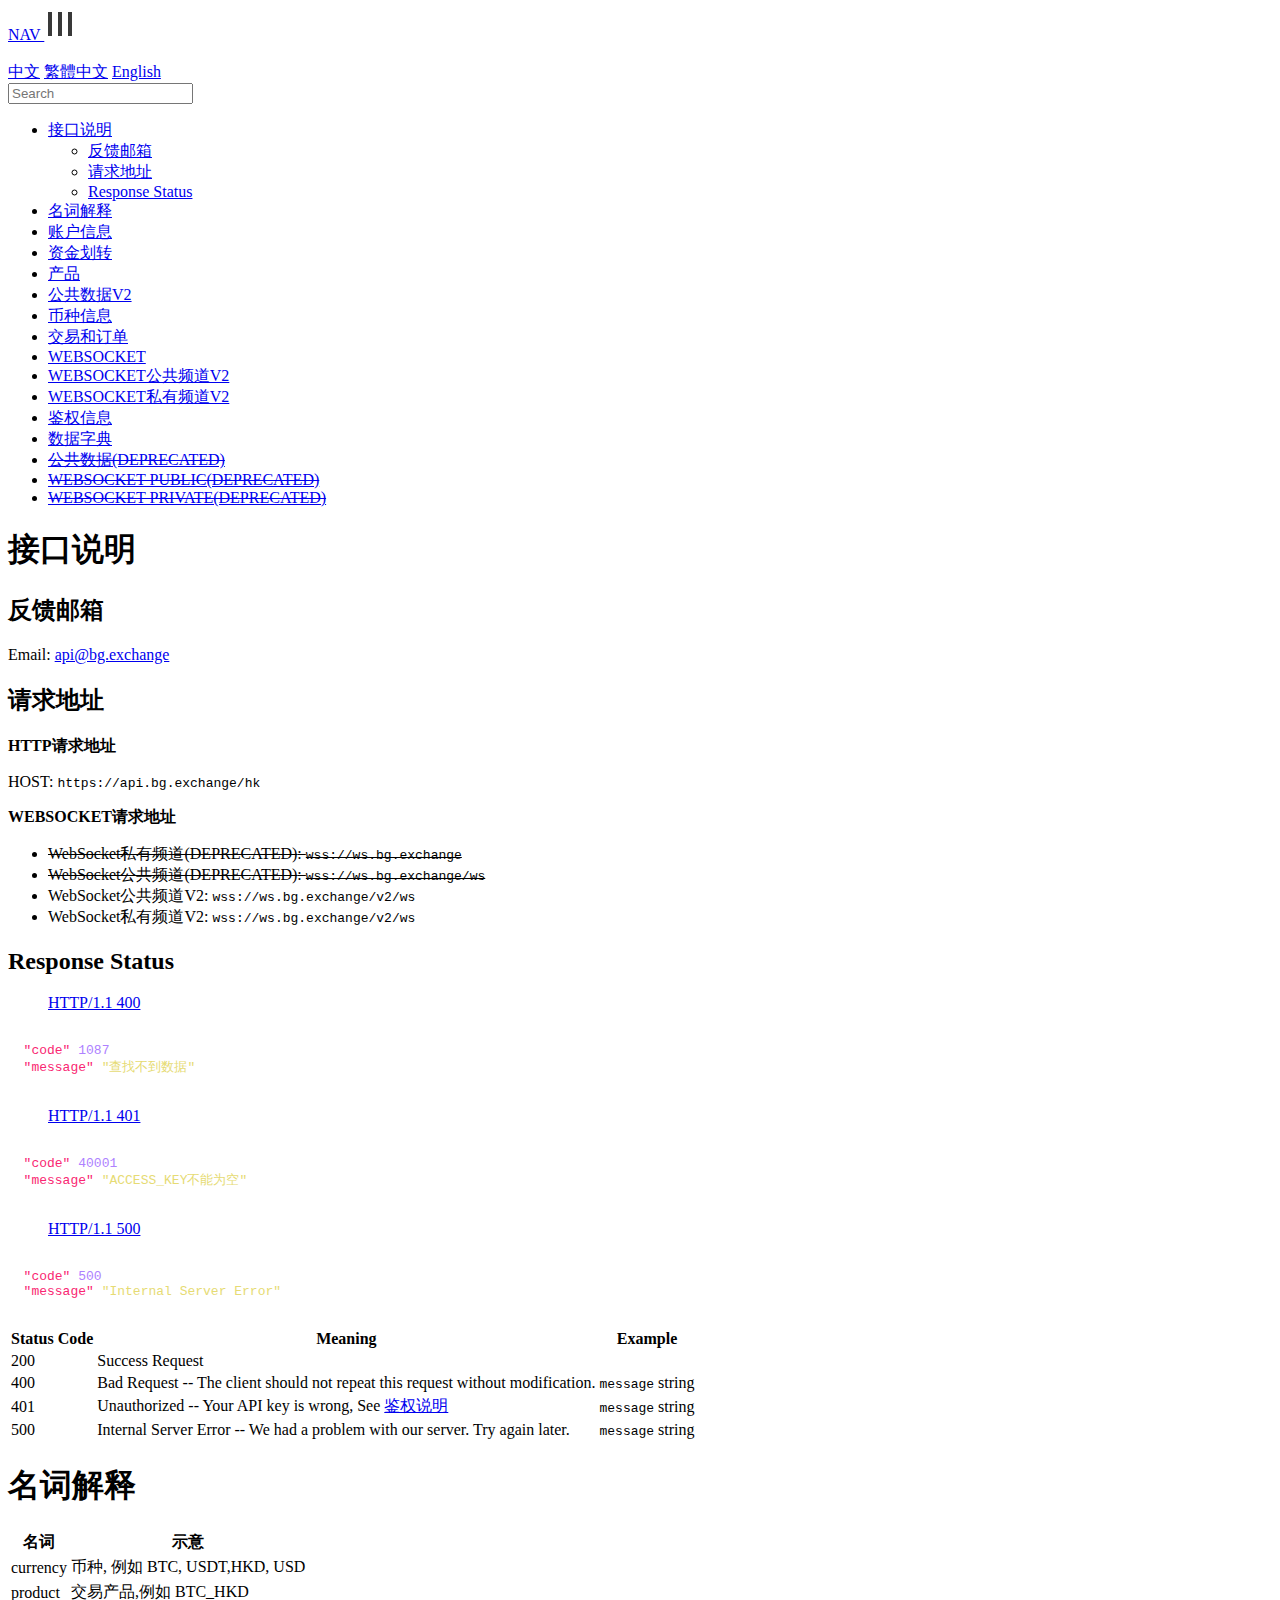
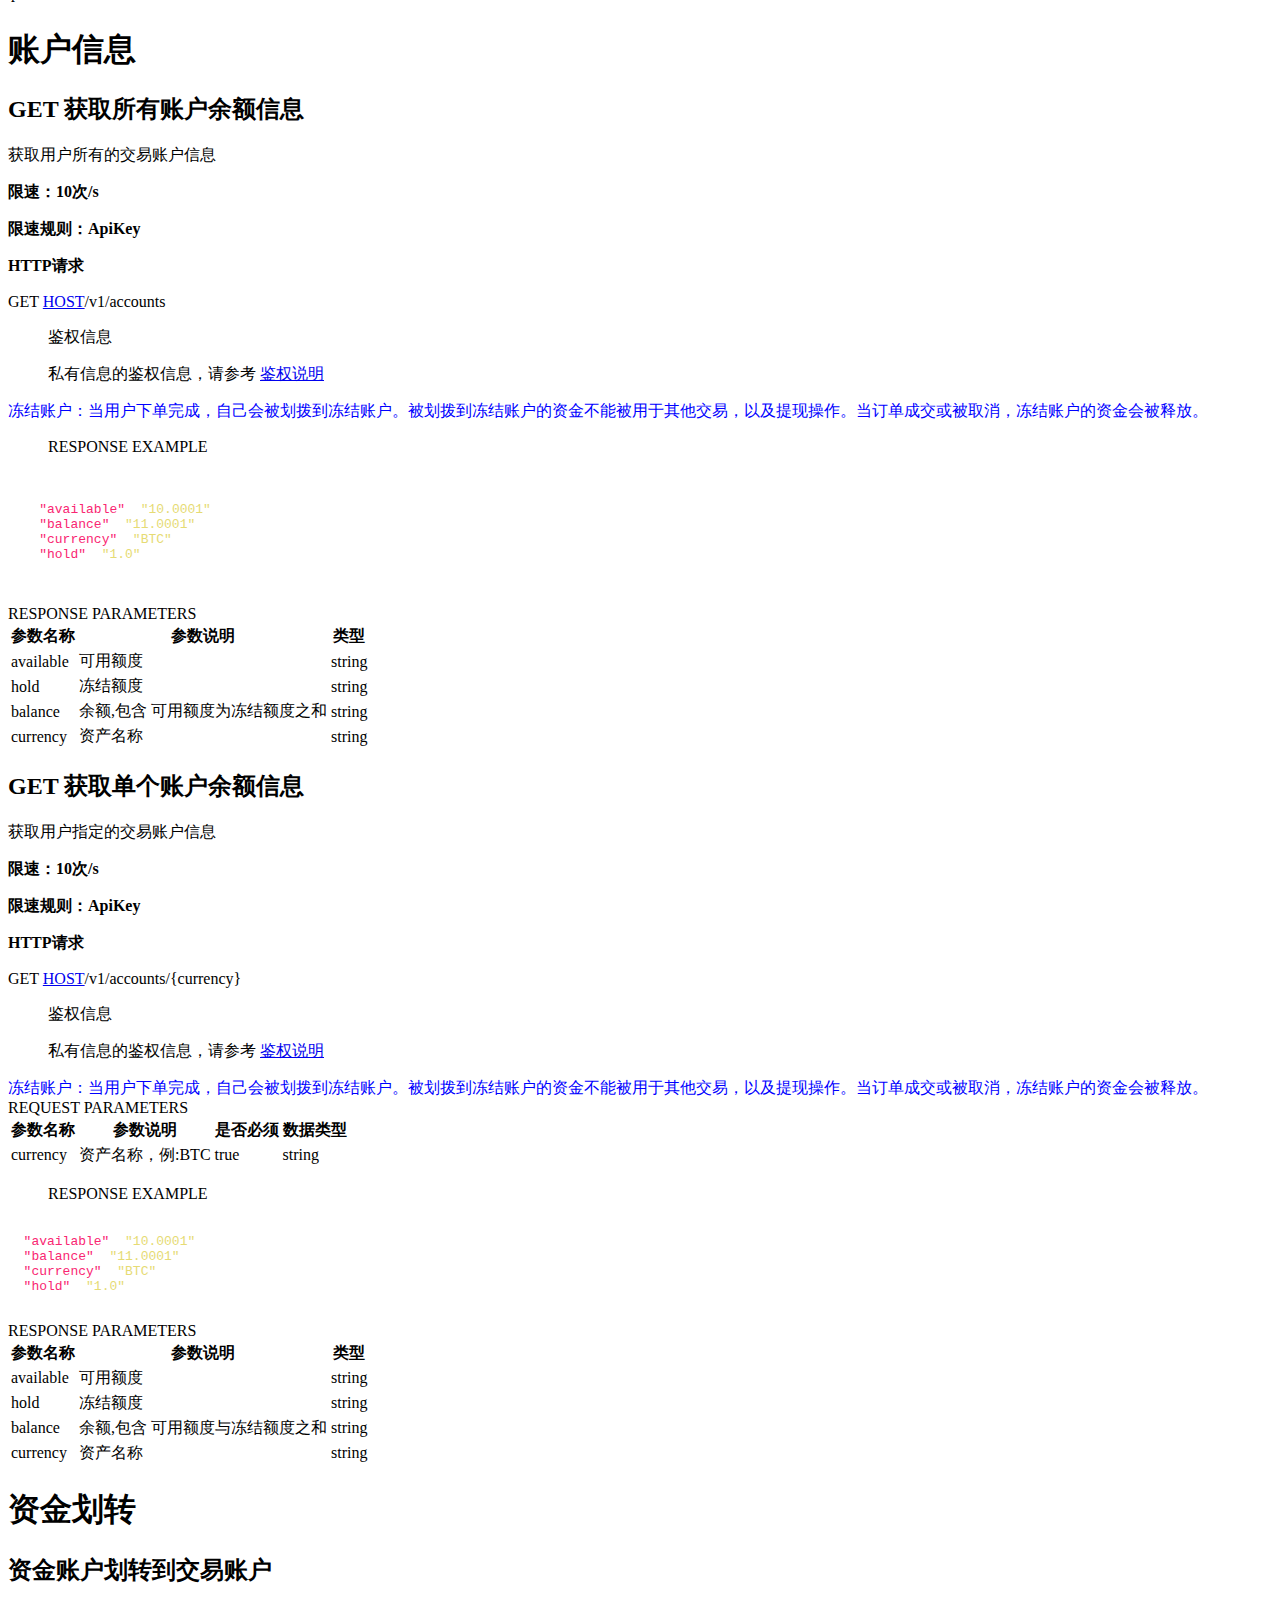
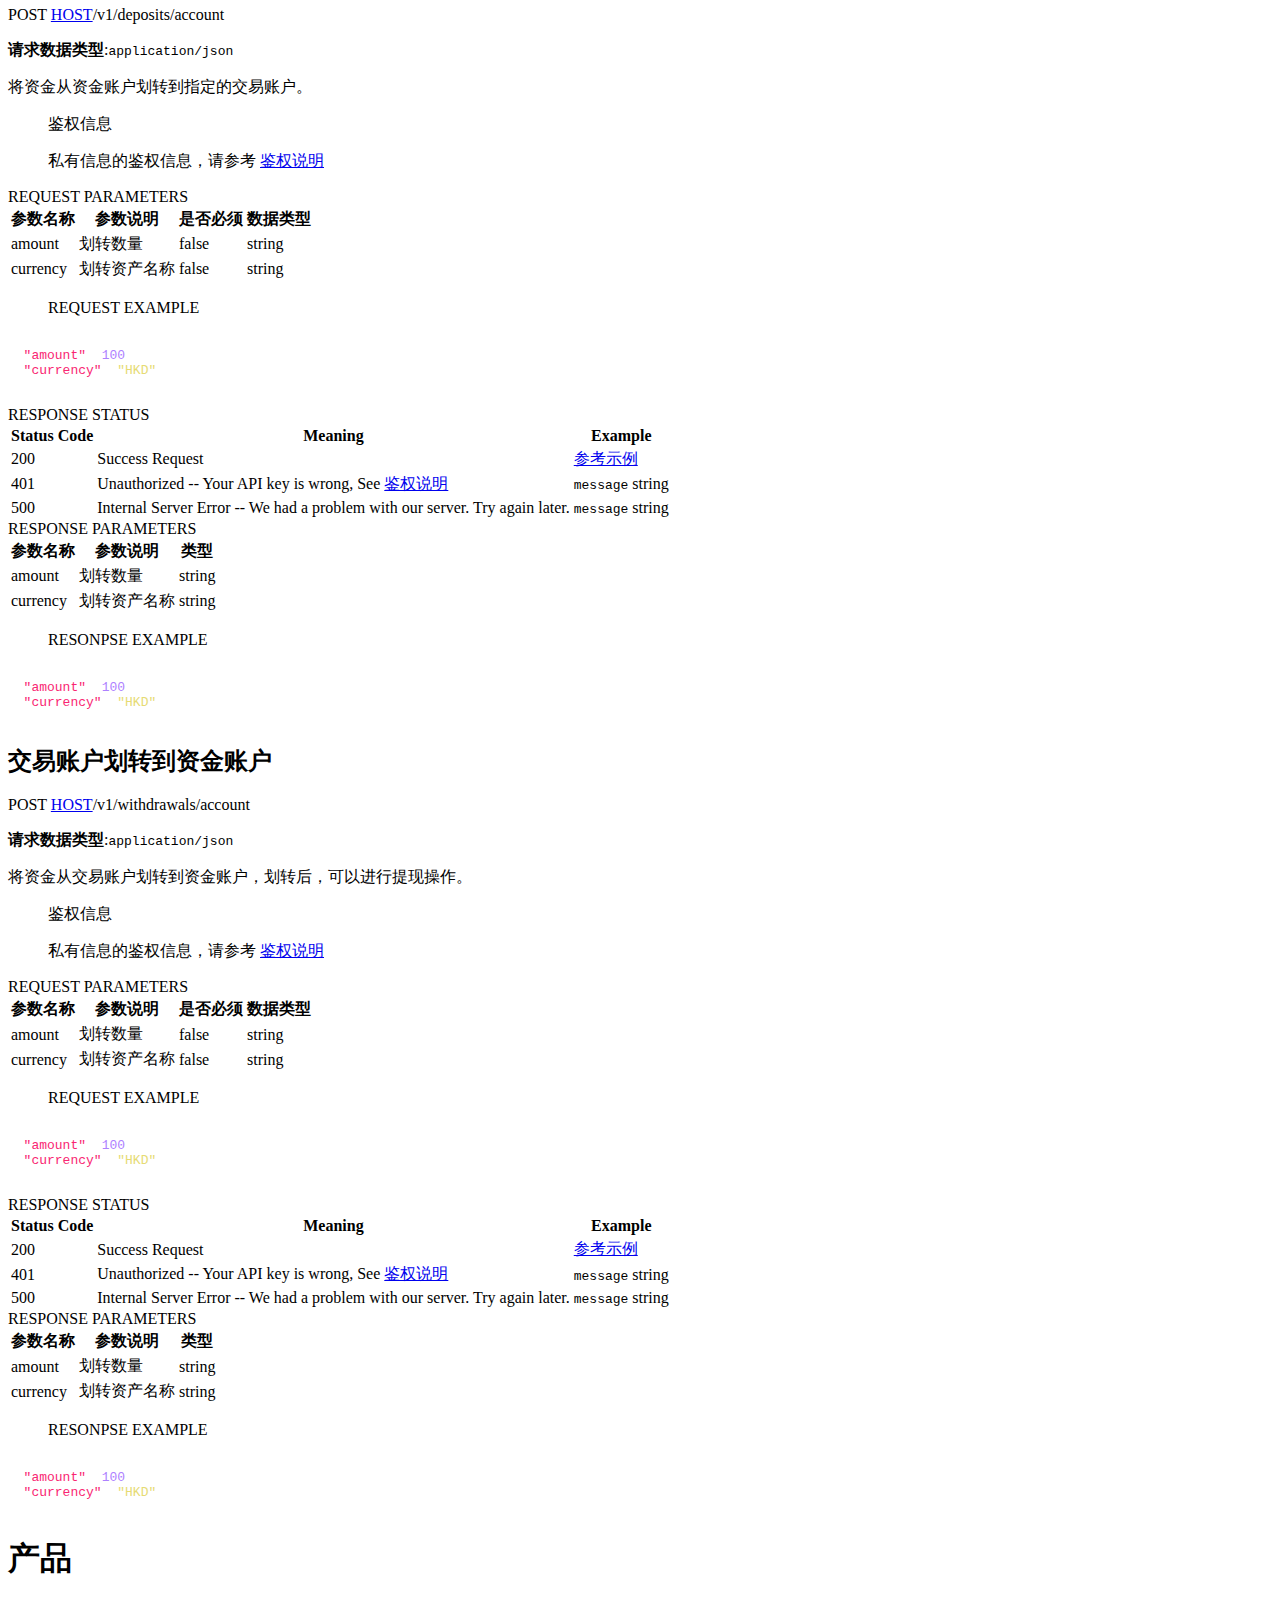
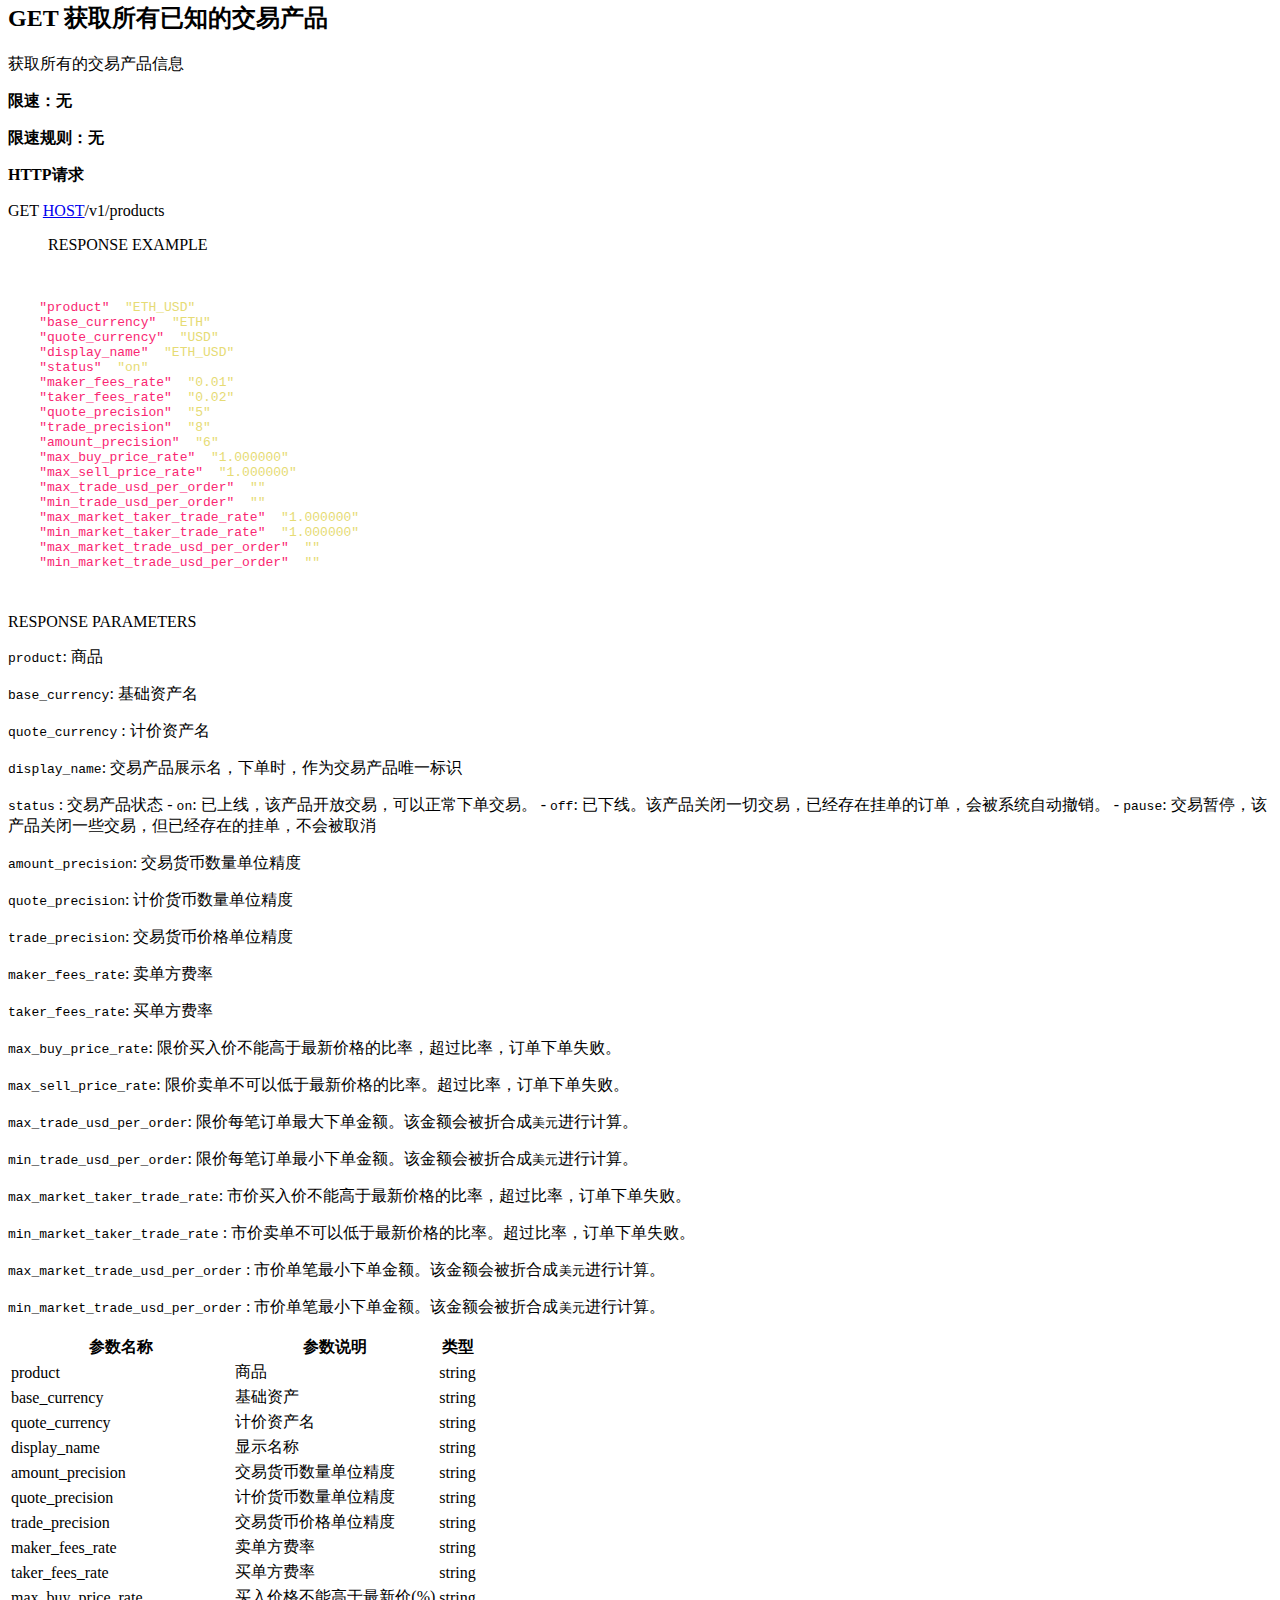
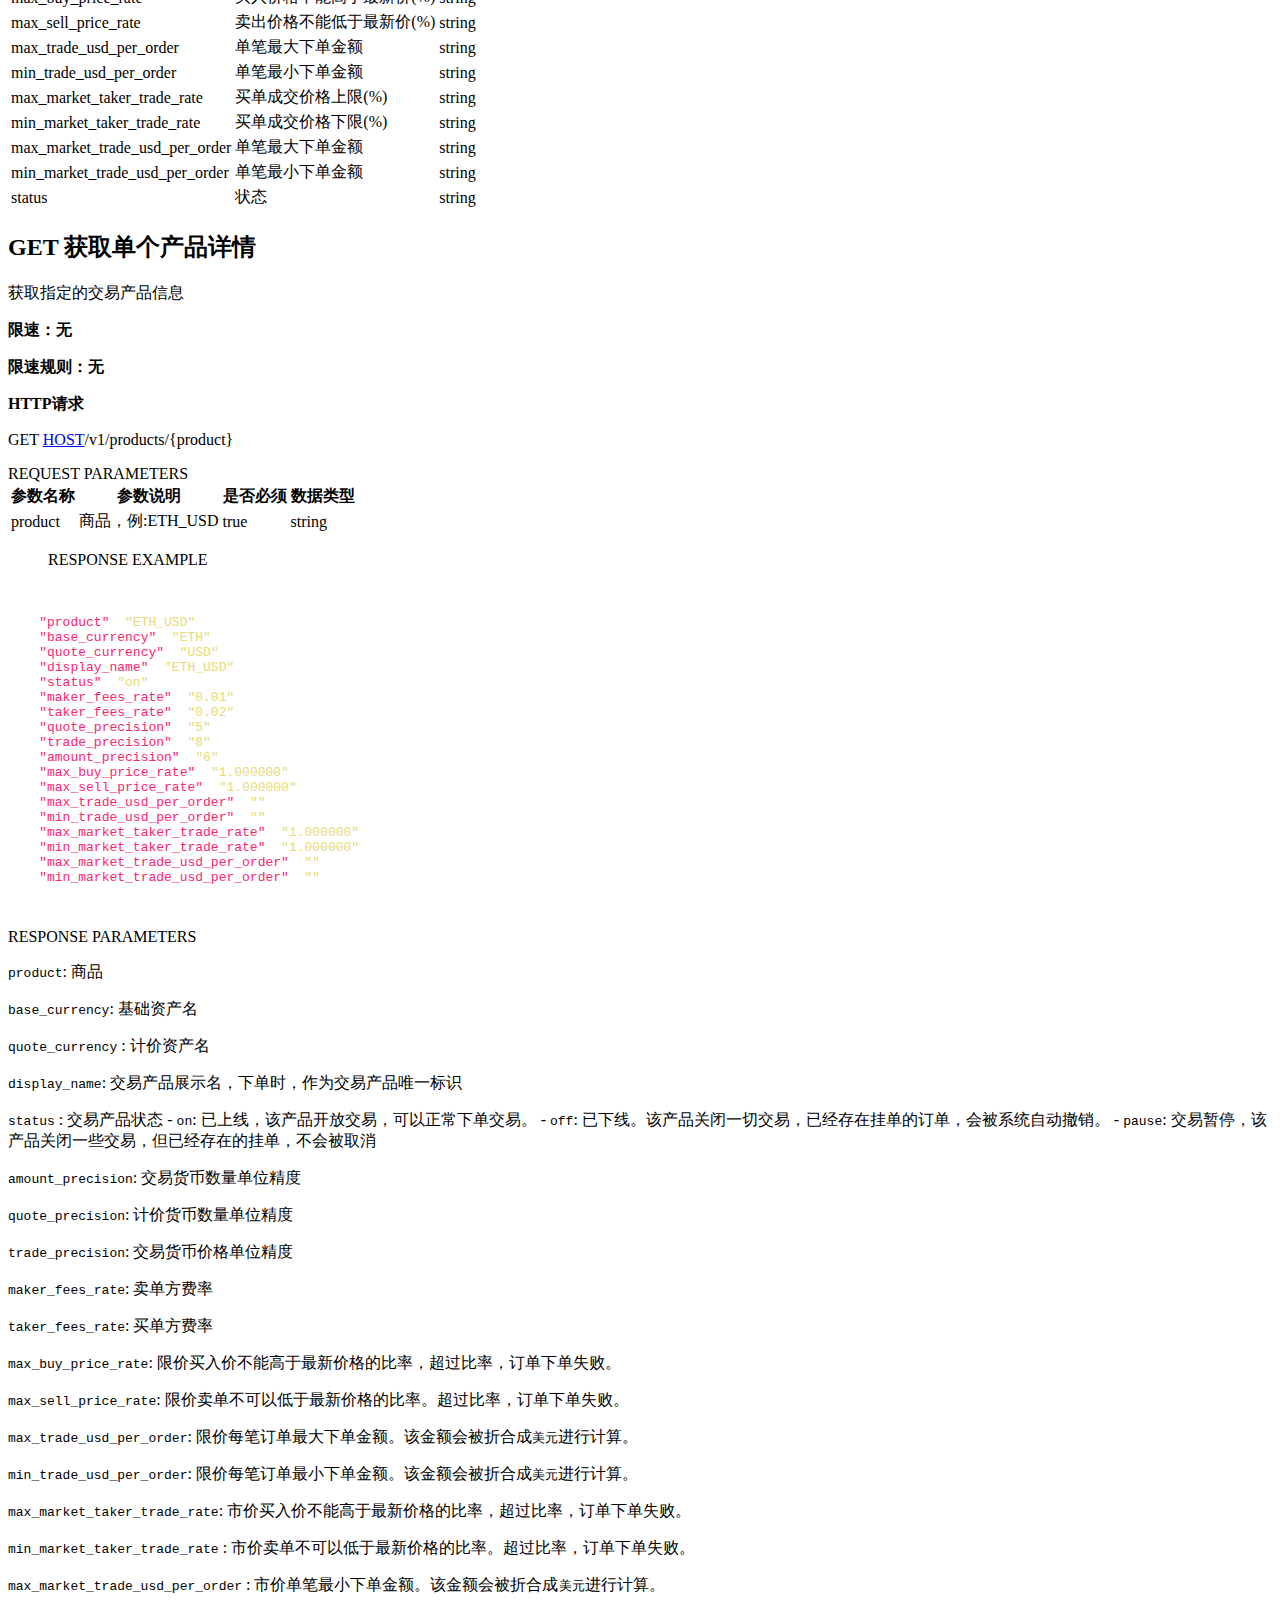
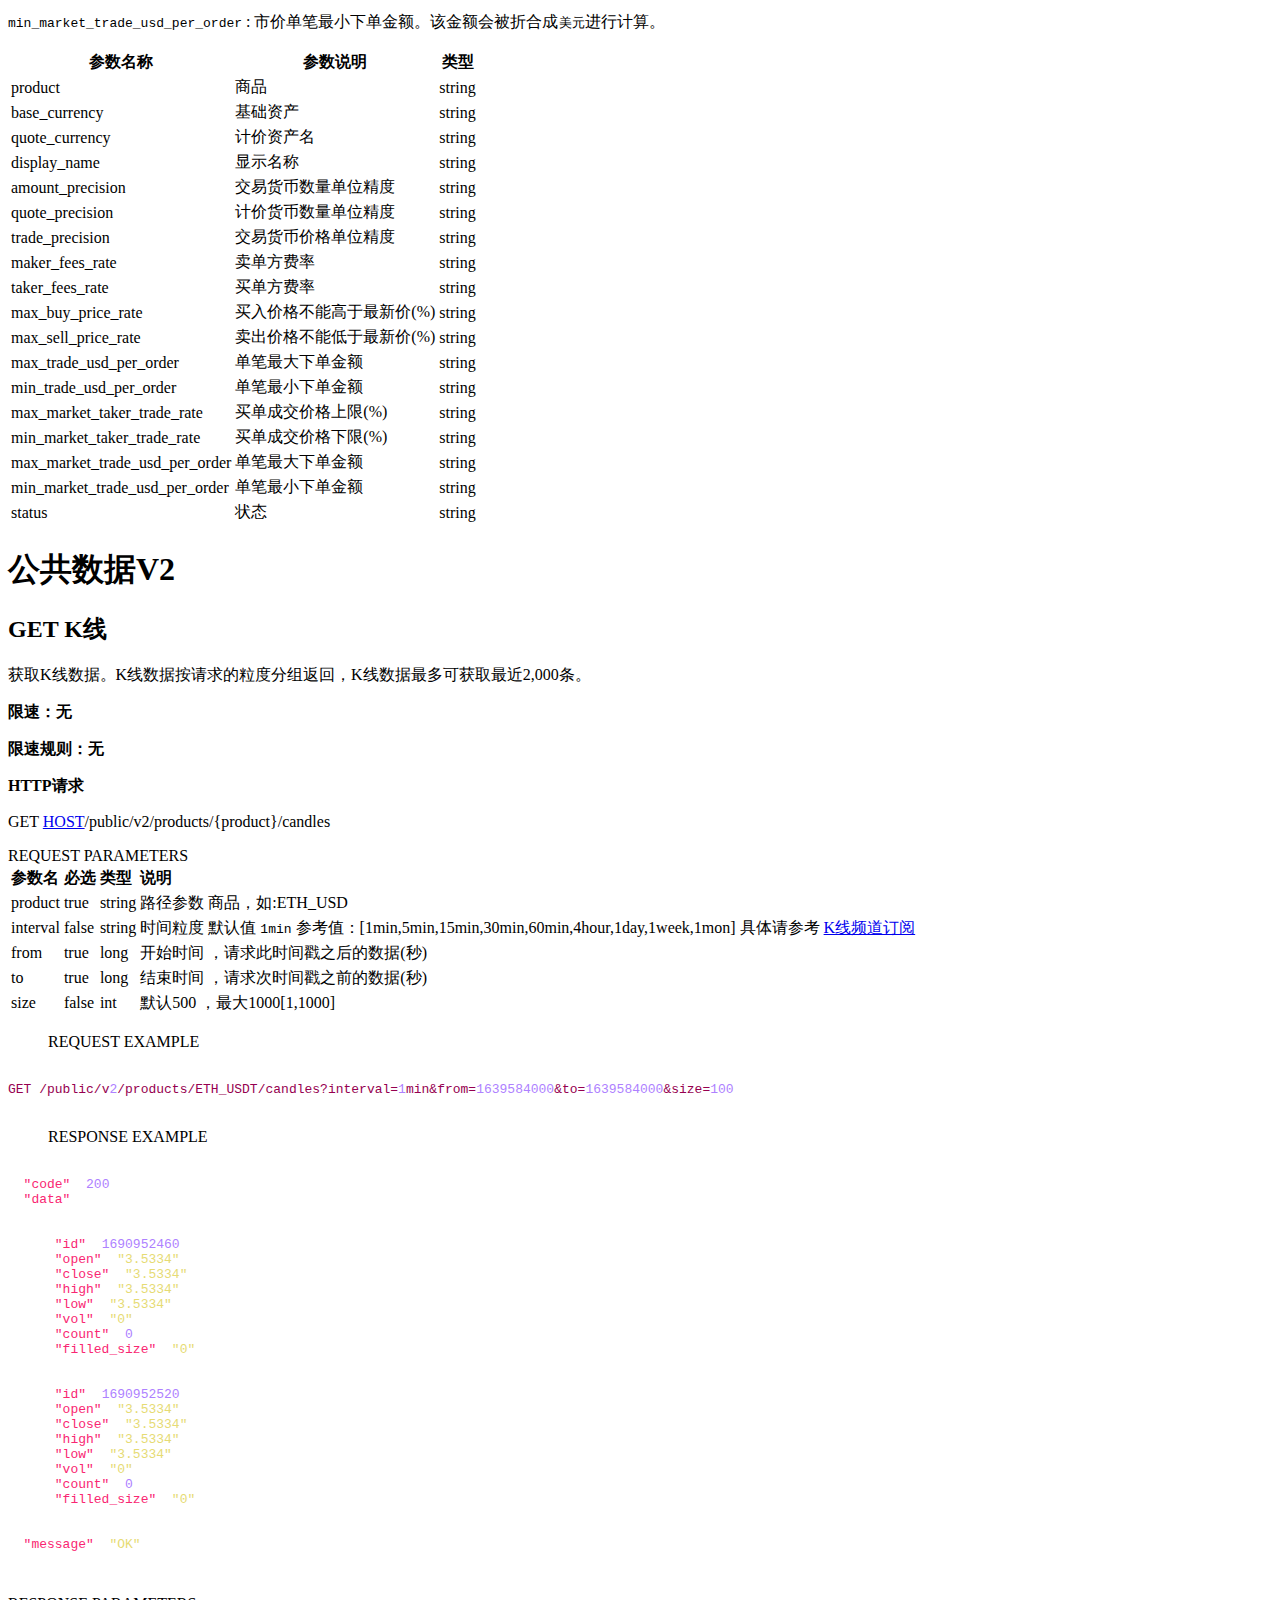
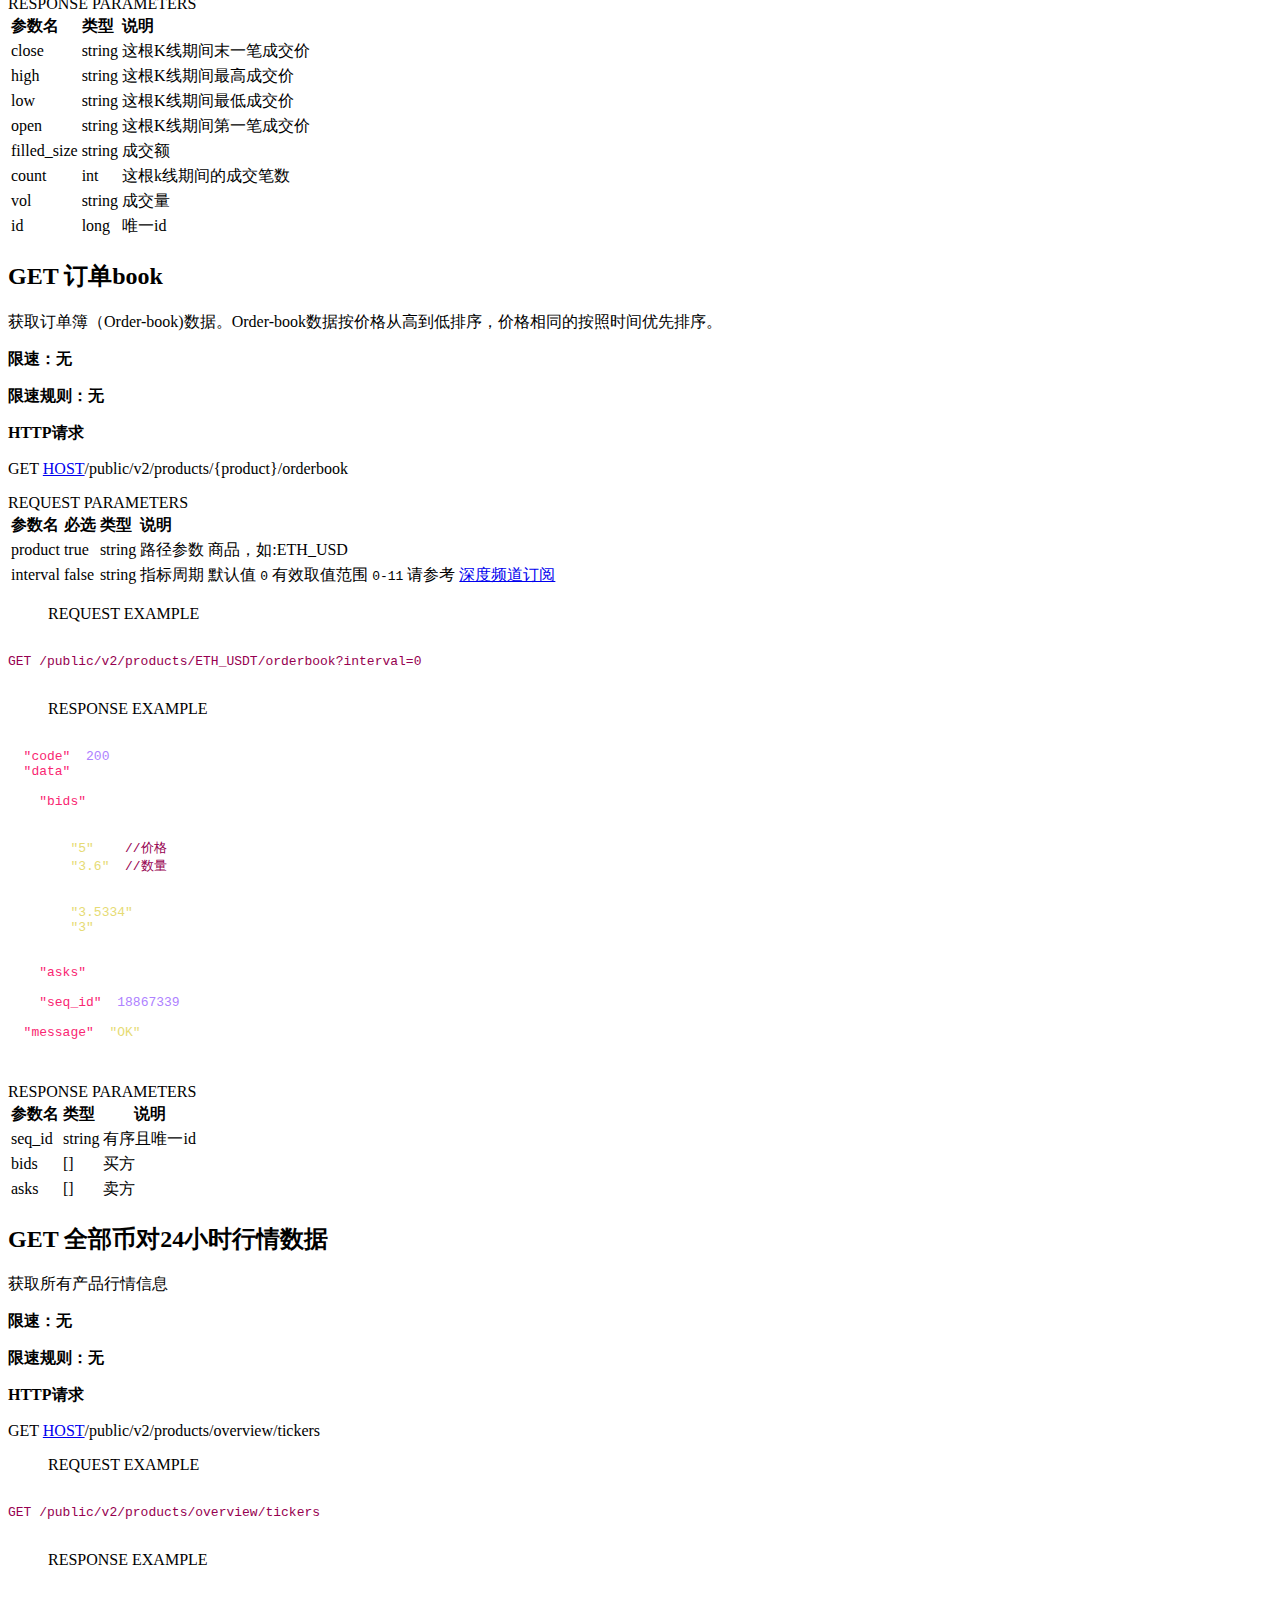
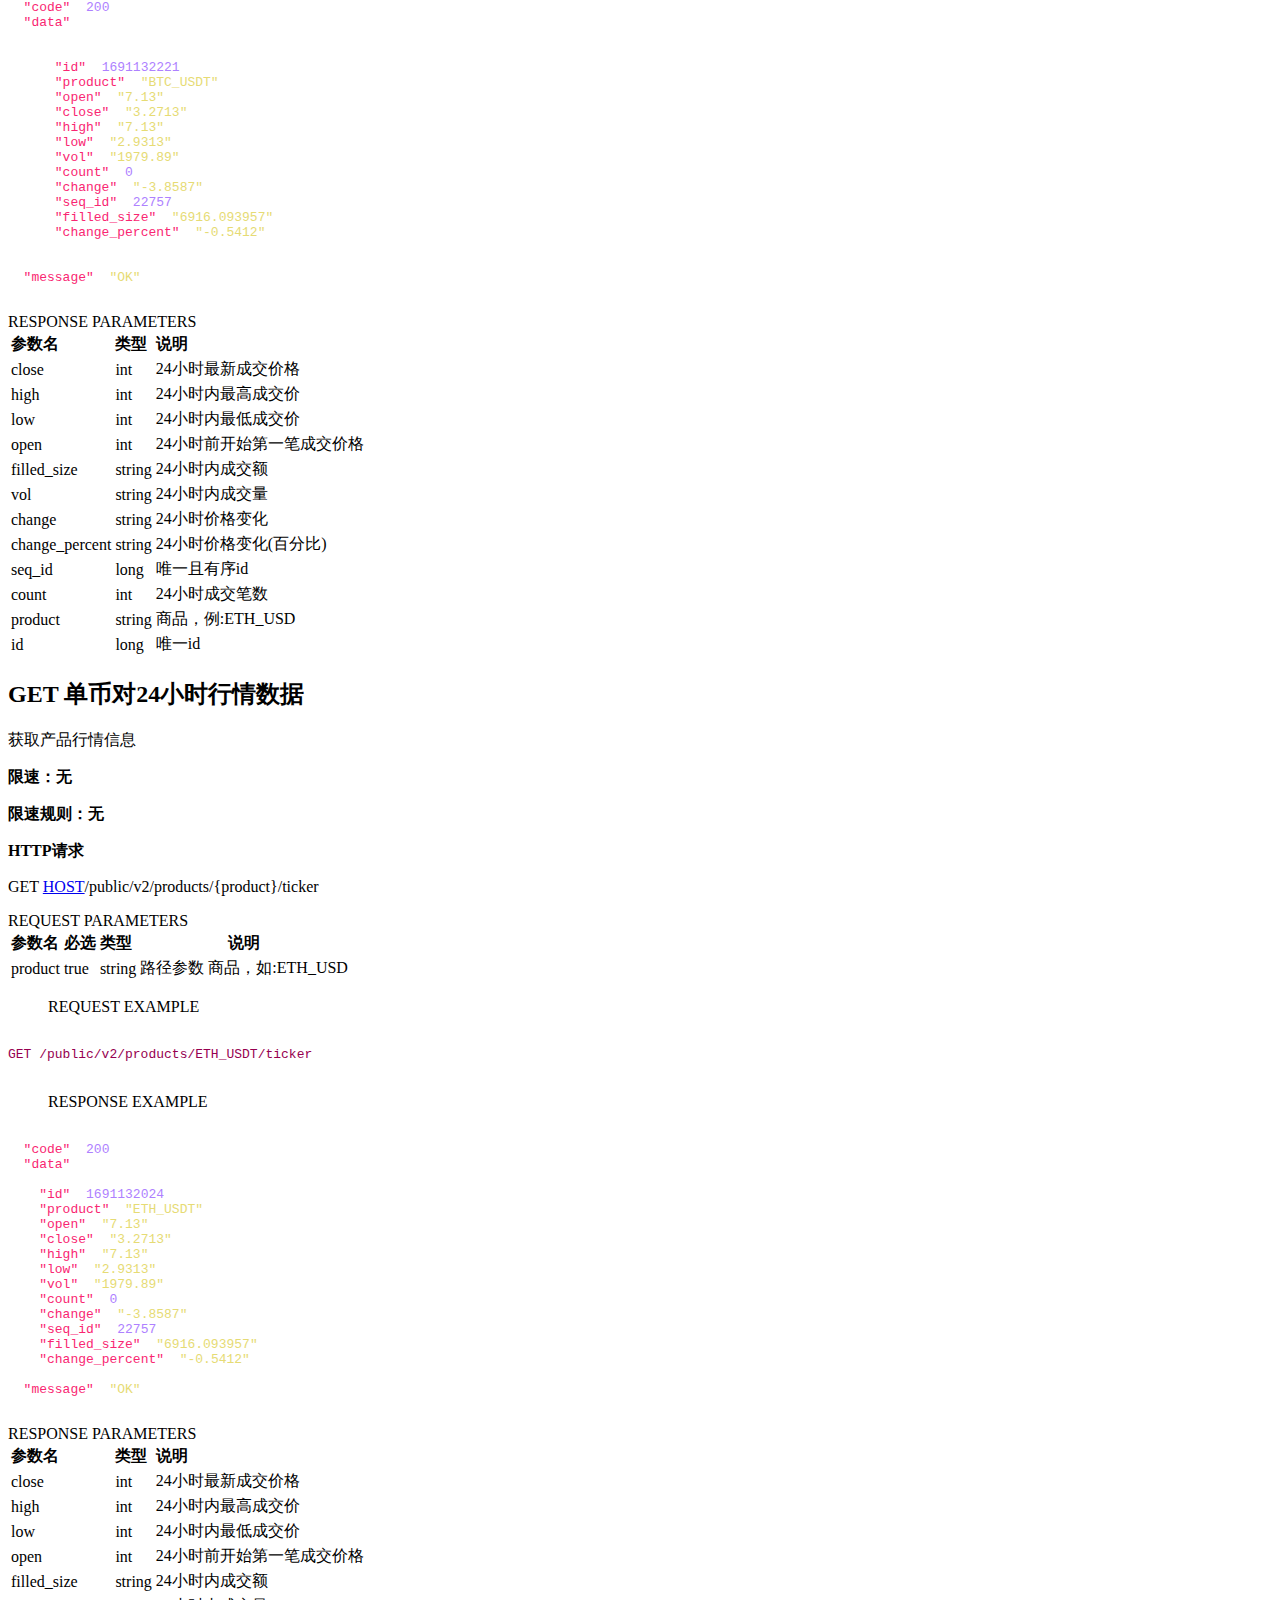
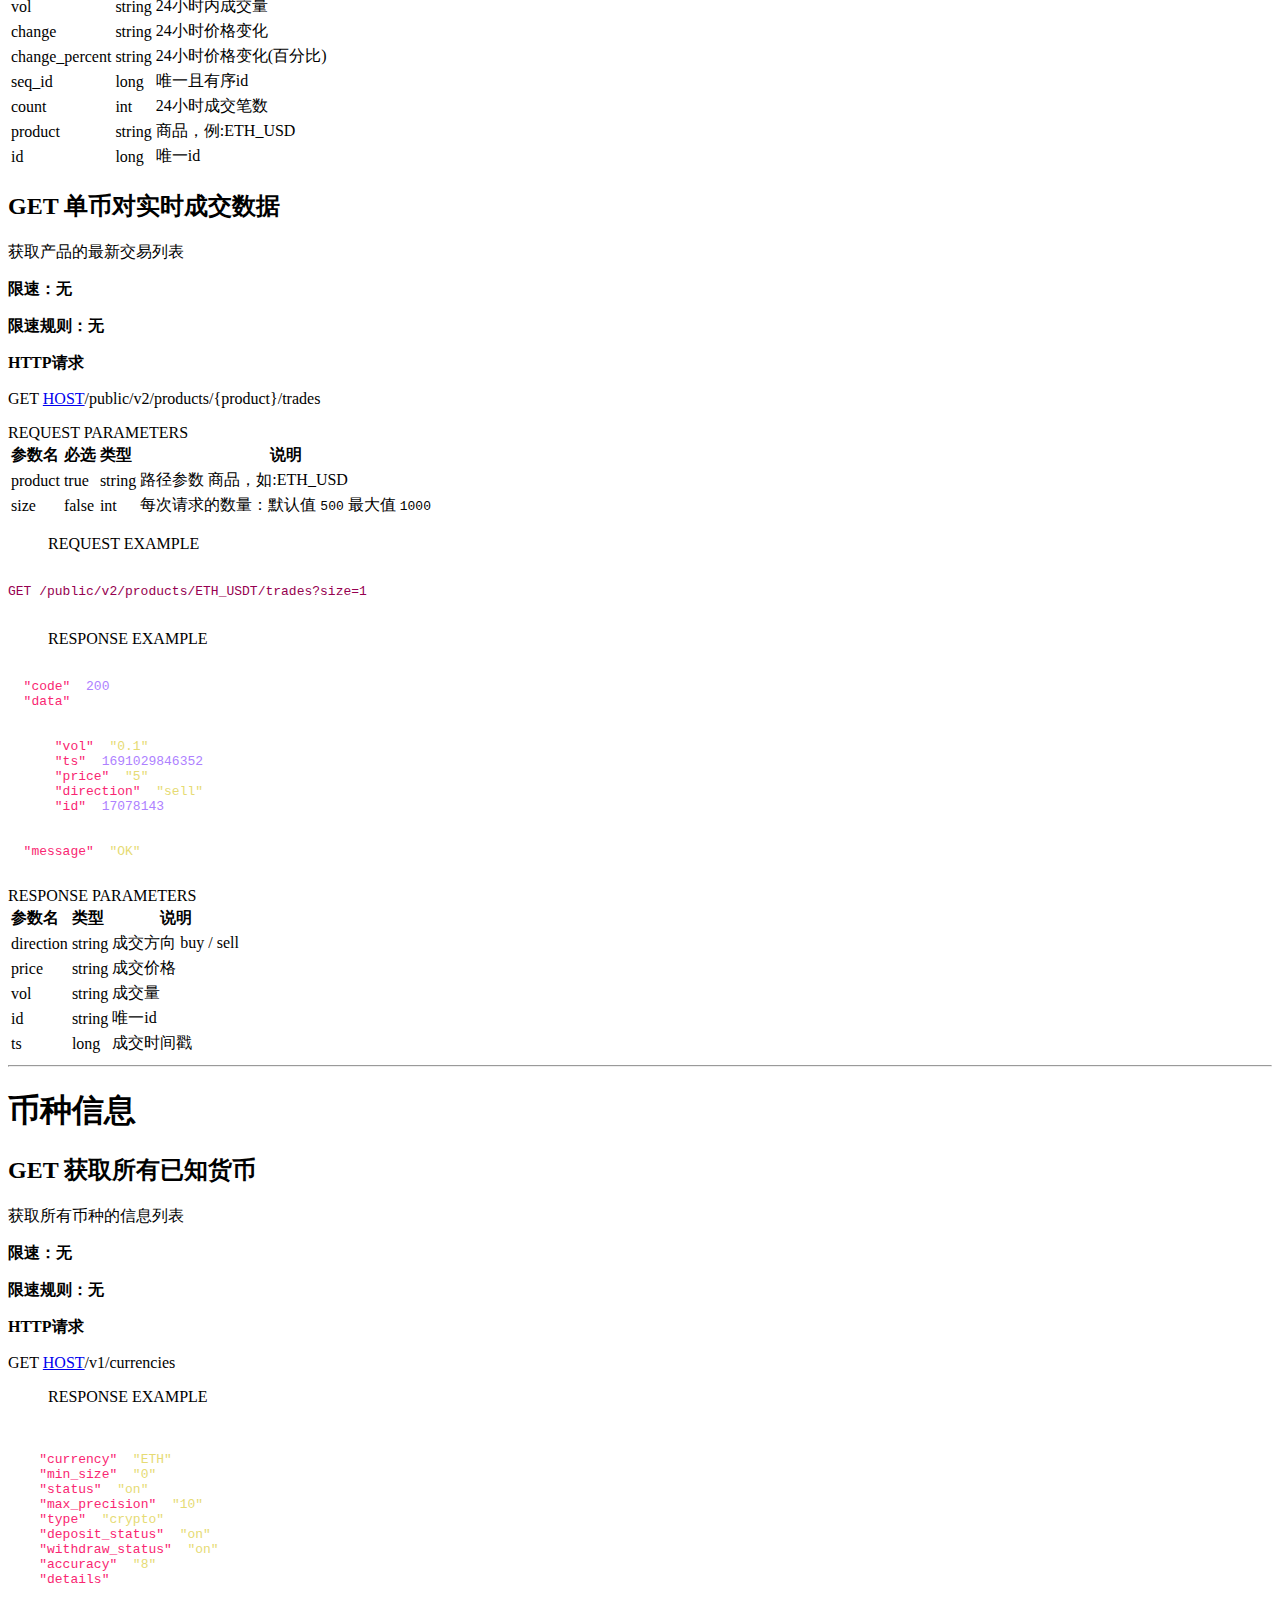
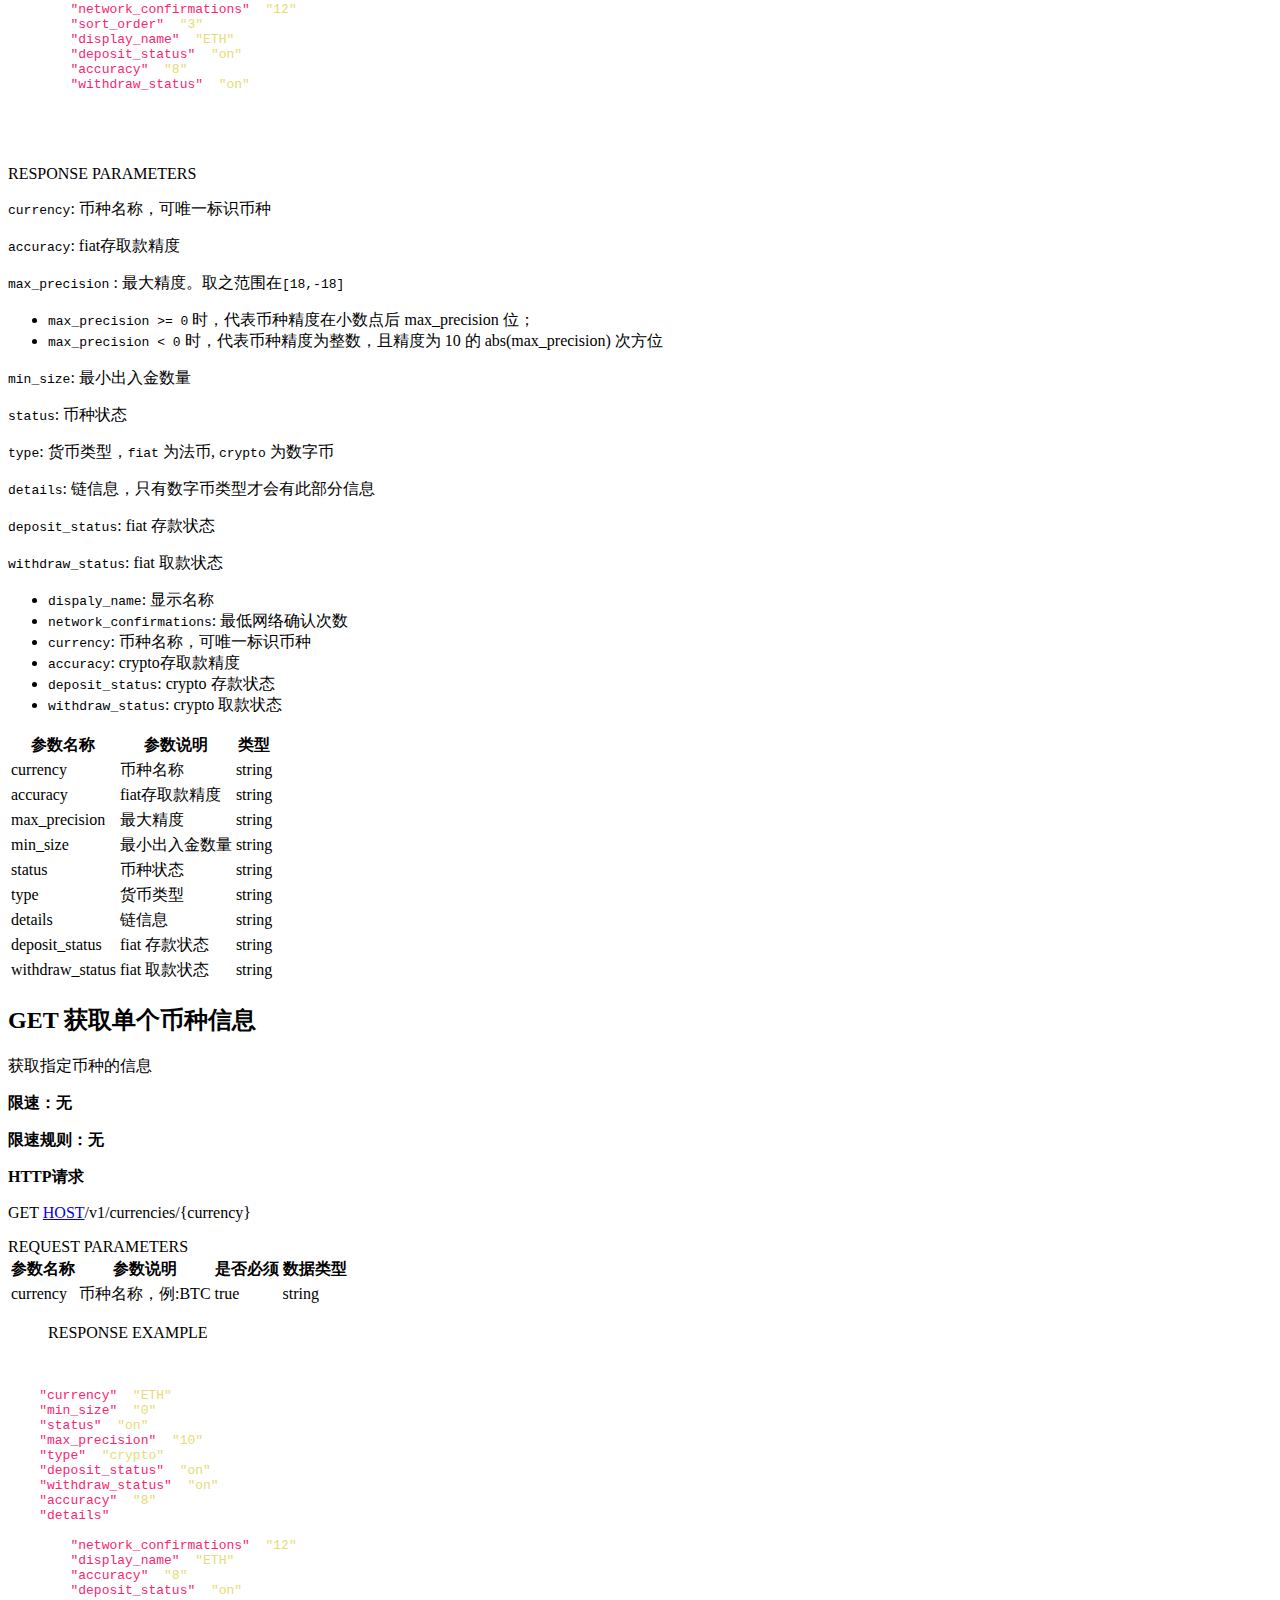
==== commit 6b6df201: "deploy: 383dce3bd265178e47e668545fd4f6f6c00a37c0" ====
--- a/index.html
+++ b/index.html
@@ -342,10 +342,10 @@
             <a href="#1da62d08e5" class="toc-h1 toc-link" data-title="资金划转">资金划转</a>
               <ul class="toc-list-h2">
                   <li>
-                    <a href="#资金账户划转到交易账户" class="toc-h2 toc-link" data-title="POST  资金账户划转到交易账户">POST  资金账户划转到交易账户</a>
+                    <a href="#0236c17159" class="toc-h2 toc-link" data-title="资金账户划转到交易账户">资金账户划转到交易账户</a>
                   </li>
                   <li>
-                    <a href="#交易账户划转到资金账户" class="toc-h2 toc-link" data-title="POST  交易账户划转到资金账户">POST  交易账户划转到资金账户</a>
+                    <a href="#aaa6ddaff7" class="toc-h2 toc-link" data-title="交易账户划转到资金账户">交易账户划转到资金账户</a>
                   </li>
               </ul>
           </li>
@@ -841,31 +841,19 @@
 <td>string</td>
 </tr>
 </tbody></table>
-<h1 id='1da62d08e5'>资金划转</h1>
-<h2 id="资金账户划转到交易账户">POST  资金账户划转到交易账户</h2>
-
-<p>将资金从资金账户划转到指定的交易账户</p>
-
-<p><strong>限速：10次/s</strong></p>
-
-<p><strong>限速规则：ApiKey</strong></p>
-
-<p><strong>HTTP请求</strong></p>
-
-<p>POST <a href="#HTTP-HOST">HOST</a>/v1/deposits/accounttrue</p>
+<h1 id='1da62d08e5'>资金划转</h1><h2 id='0236c17159'>资金账户划转到交易账户</h2>
+<p>POST <a href="#HTTP-HOST">HOST</a>/v1/deposits/account</p>
+
+<p><strong>请求数据类型</strong>:<code>application/json</code></p>
+
+<p>将资金从资金账户划转到指定的交易账户。</p>
 
 <blockquote>
 <p>鉴权信息</p>
 
 <p>私有信息的鉴权信息，请参考 <a href="#auth">鉴权说明</a></p>
-
-<p><a name="ReeuestExample">REQUEST EXAMPLE</a></p>
-</blockquote>
-<div class="highlight"><pre class="highlight json tab-json"><code><span class="p">{</span><span class="w">
-  </span><span class="nl">"amount"</span><span class="p">:</span><span class="w"> </span><span class="mi">100</span><span class="p">,</span><span class="w">
-  </span><span class="nl">"currency"</span><span class="p">:</span><span class="w"> </span><span class="s2">"HKD"</span><span class="w">
-</span><span class="p">}</span><span class="w">
-</span></code></pre></div>
+</blockquote>
+
 <aside>
 REQUEST PARAMETERS
 </aside>
@@ -881,25 +869,53 @@
 <tr>
 <td>amount</td>
 <td>划转数量</td>
-<td>true</td>
+<td>false</td>
 <td>string</td>
 </tr>
 <tr>
 <td>currency</td>
 <td>划转资产名称</td>
-<td>true</td>
-<td>string</td>
-</tr>
-</tbody></table>
-
-<blockquote>
-<p><a name="ResonpseExample">RESPONSE EXAMPLE</a></p>
+<td>false</td>
+<td>string</td>
+</tr>
+</tbody></table>
+
+<blockquote>
+<p>REQUEST EXAMPLE</p>
 </blockquote>
 <div class="highlight"><pre class="highlight json tab-json"><code><span class="p">{</span><span class="w">
   </span><span class="nl">"amount"</span><span class="p">:</span><span class="w"> </span><span class="mi">100</span><span class="p">,</span><span class="w">
   </span><span class="nl">"currency"</span><span class="p">:</span><span class="w"> </span><span class="s2">"HKD"</span><span class="w">
 </span><span class="p">}</span><span class="w">
 </span></code></pre></div>
+<aside>
+RESPONSE STATUS
+</aside>
+
+<table><thead>
+<tr>
+<th>Status Code</th>
+<th>Meaning</th>
+<th>Example</th>
+</tr>
+</thead><tbody>
+<tr>
+<td>200</td>
+<td>Success Request</td>
+<td><a href="#ResonpseExample1">参考示例</a></td>
+</tr>
+<tr>
+<td>401</td>
+<td>Unauthorized -- Your API key is wrong, See <a href="#auth">鉴权说明</a></td>
+<td><code>message</code> string</td>
+</tr>
+<tr>
+<td>500</td>
+<td>Internal Server Error -- We had a problem with our server. Try again later.</td>
+<td><code>message</code> string</td>
+</tr>
+</tbody></table>
+
 <aside>
 RESPONSE PARAMETERS
 </aside>
@@ -923,30 +939,26 @@
 </tr>
 </tbody></table>
 
-<h2 id="交易账户划转到资金账户">POST  交易账户划转到资金账户</h2>
-
-<p>将资金从交易账户划转到资金账户，划转后，可以进行提现操作。</p>
-
-<p><strong>限速：10次/s</strong></p>
-
-<p><strong>限速规则：ApiKey</strong></p>
-
-<p><strong>HTTP请求</strong></p>
-
-<p>POST <a href="#HTTP-HOST">HOST</a>/v1/withdrawals/accounttrue</p>
-
-<blockquote>
-<p>鉴权信息</p>
-
-<p>私有信息的鉴权信息，请参考 <a href="#auth">鉴权说明</a></p>
-
-<p>REQUEST EXAMPLE</p>
+<blockquote>
+<p><a name="ResonpseExample">RESONPSE EXAMPLE</a></p>
 </blockquote>
 <div class="highlight"><pre class="highlight json tab-json"><code><span class="p">{</span><span class="w">
   </span><span class="nl">"amount"</span><span class="p">:</span><span class="w"> </span><span class="mi">100</span><span class="p">,</span><span class="w">
   </span><span class="nl">"currency"</span><span class="p">:</span><span class="w"> </span><span class="s2">"HKD"</span><span class="w">
 </span><span class="p">}</span><span class="w">
-</span></code></pre></div>
+</span></code></pre></div><h2 id='aaa6ddaff7'>交易账户划转到资金账户</h2>
+<p>POST <a href="#HTTP-HOST">HOST</a>/v1/withdrawals/account</p>
+
+<p><strong>请求数据类型</strong>:<code>application/json</code></p>
+
+<p>将资金从交易账户划转到资金账户，划转后，可以进行提现操作。</p>
+
+<blockquote>
+<p>鉴权信息</p>
+
+<p>私有信息的鉴权信息，请参考 <a href="#auth">鉴权说明</a></p>
+</blockquote>
+
 <aside>
 REQUEST PARAMETERS
 </aside>
@@ -962,25 +974,53 @@
 <tr>
 <td>amount</td>
 <td>划转数量</td>
-<td>true</td>
+<td>false</td>
 <td>string</td>
 </tr>
 <tr>
 <td>currency</td>
 <td>划转资产名称</td>
-<td>true</td>
-<td>string</td>
-</tr>
-</tbody></table>
-
-<blockquote>
-<p><a name="ResonpseExample">RESPONSE EXAMPLE</a></p>
+<td>false</td>
+<td>string</td>
+</tr>
+</tbody></table>
+
+<blockquote>
+<p>REQUEST EXAMPLE</p>
 </blockquote>
 <div class="highlight"><pre class="highlight json tab-json"><code><span class="p">{</span><span class="w">
   </span><span class="nl">"amount"</span><span class="p">:</span><span class="w"> </span><span class="mi">100</span><span class="p">,</span><span class="w">
   </span><span class="nl">"currency"</span><span class="p">:</span><span class="w"> </span><span class="s2">"HKD"</span><span class="w">
 </span><span class="p">}</span><span class="w">
 </span></code></pre></div>
+<aside>
+RESPONSE STATUS
+</aside>
+
+<table><thead>
+<tr>
+<th>Status Code</th>
+<th>Meaning</th>
+<th>Example</th>
+</tr>
+</thead><tbody>
+<tr>
+<td>200</td>
+<td>Success Request</td>
+<td><a href="#ResonpseExample1">参考示例</a></td>
+</tr>
+<tr>
+<td>401</td>
+<td>Unauthorized -- Your API key is wrong, See <a href="#auth">鉴权说明</a></td>
+<td><code>message</code> string</td>
+</tr>
+<tr>
+<td>500</td>
+<td>Internal Server Error -- We had a problem with our server. Try again later.</td>
+<td><code>message</code> string</td>
+</tr>
+</tbody></table>
+
 <aside>
 RESPONSE PARAMETERS
 </aside>
@@ -1003,7 +1043,15 @@
 <td>string</td>
 </tr>
 </tbody></table>
-<h1 id='6cc98552a9'>产品</h1>
+
+<blockquote>
+<p><a name="ResonpseExample">RESONPSE EXAMPLE</a></p>
+</blockquote>
+<div class="highlight"><pre class="highlight json tab-json"><code><span class="p">{</span><span class="w">
+  </span><span class="nl">"amount"</span><span class="p">:</span><span class="w"> </span><span class="mi">100</span><span class="p">,</span><span class="w">
+  </span><span class="nl">"currency"</span><span class="p">:</span><span class="w"> </span><span class="s2">"HKD"</span><span class="w">
+</span><span class="p">}</span><span class="w">
+</span></code></pre></div><h1 id='6cc98552a9'>产品</h1>
 <h2 id="获取所有已知的交易产品">GET  获取所有已知的交易产品</h2>
 
 <p>获取所有的交易产品信息</p>
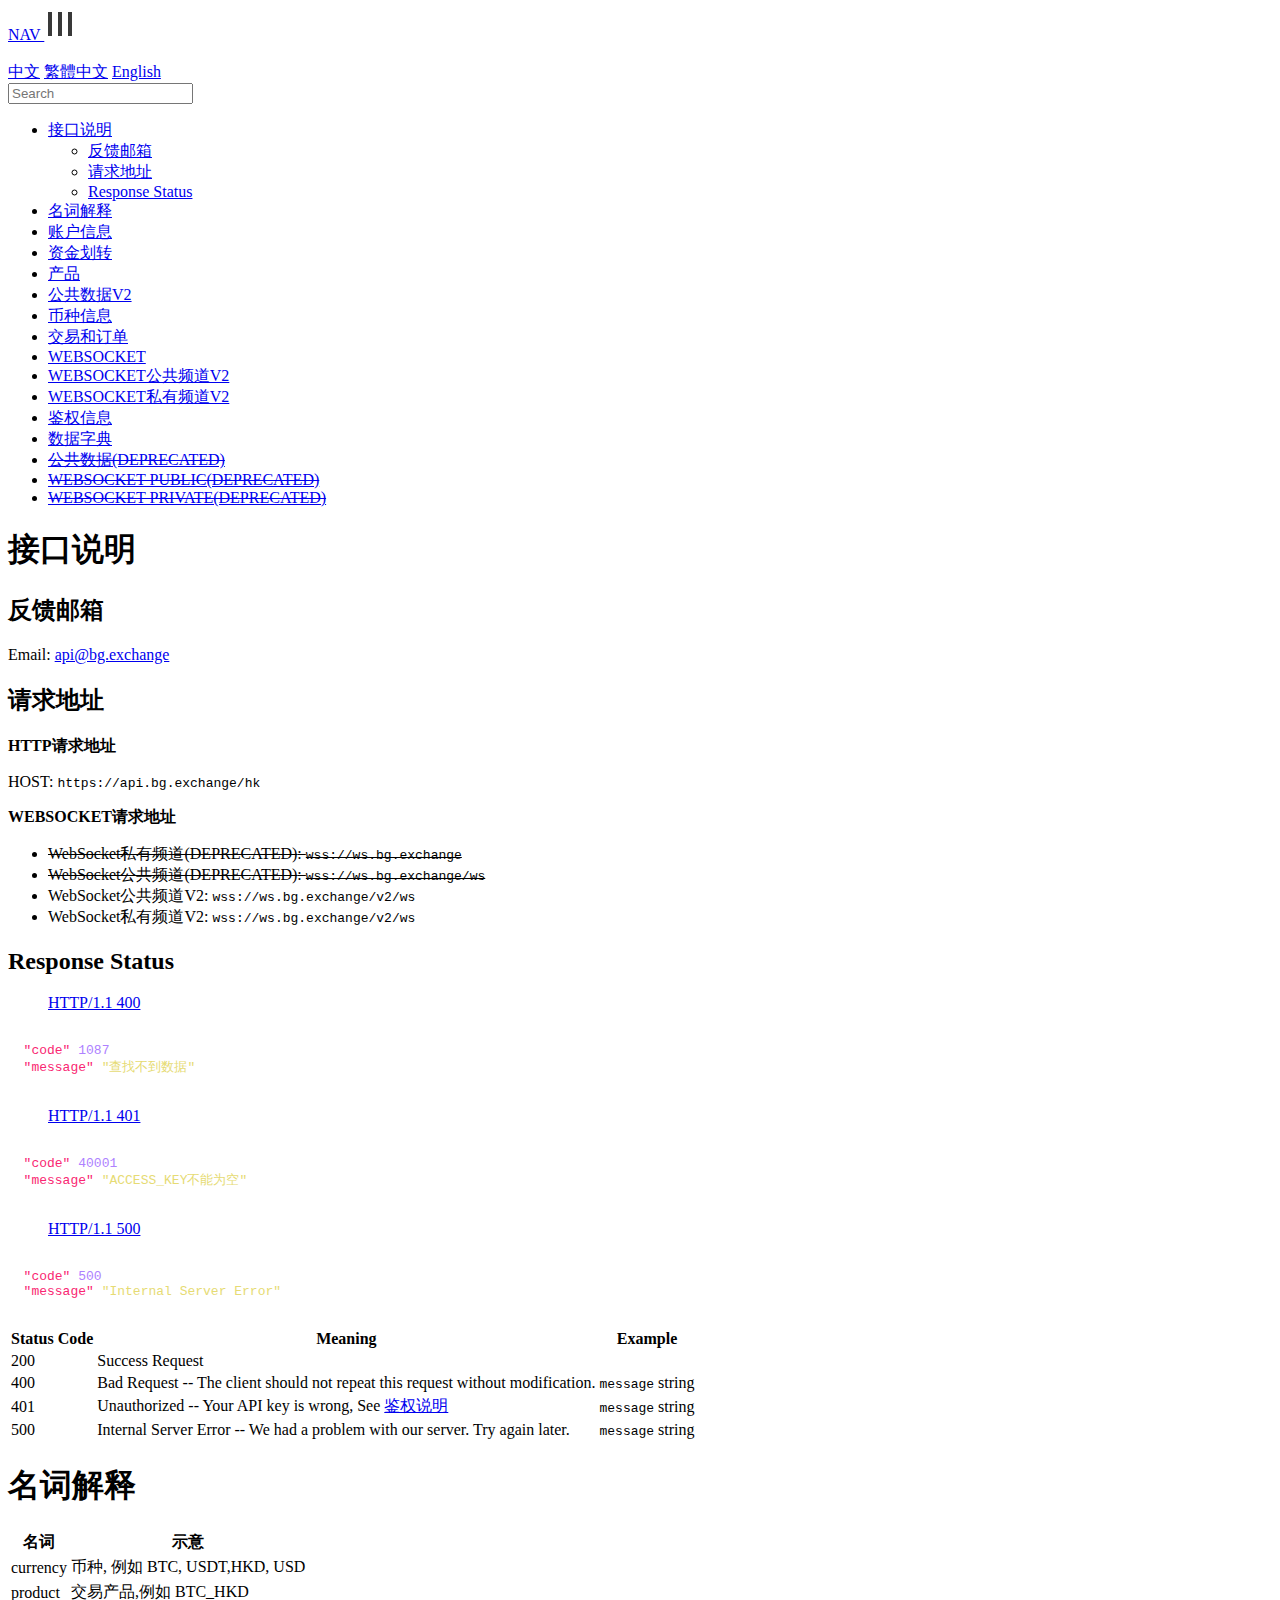
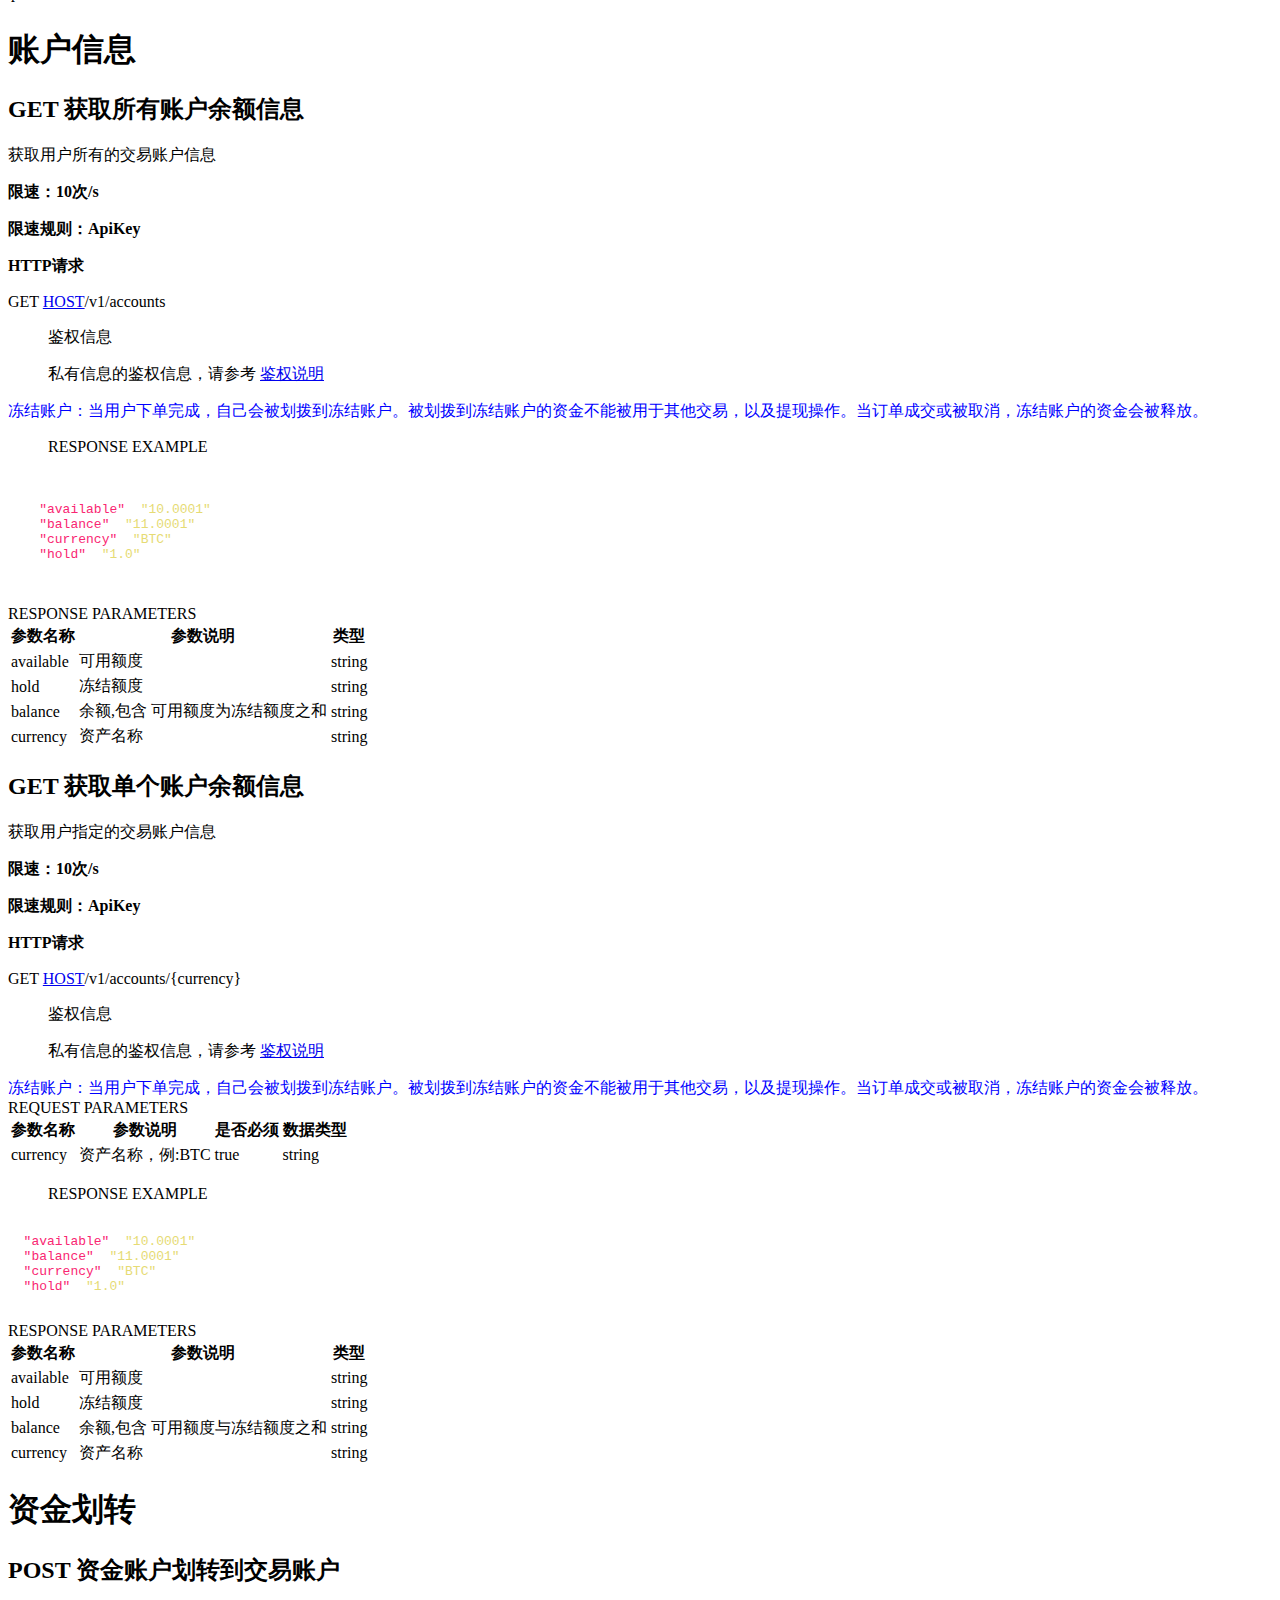
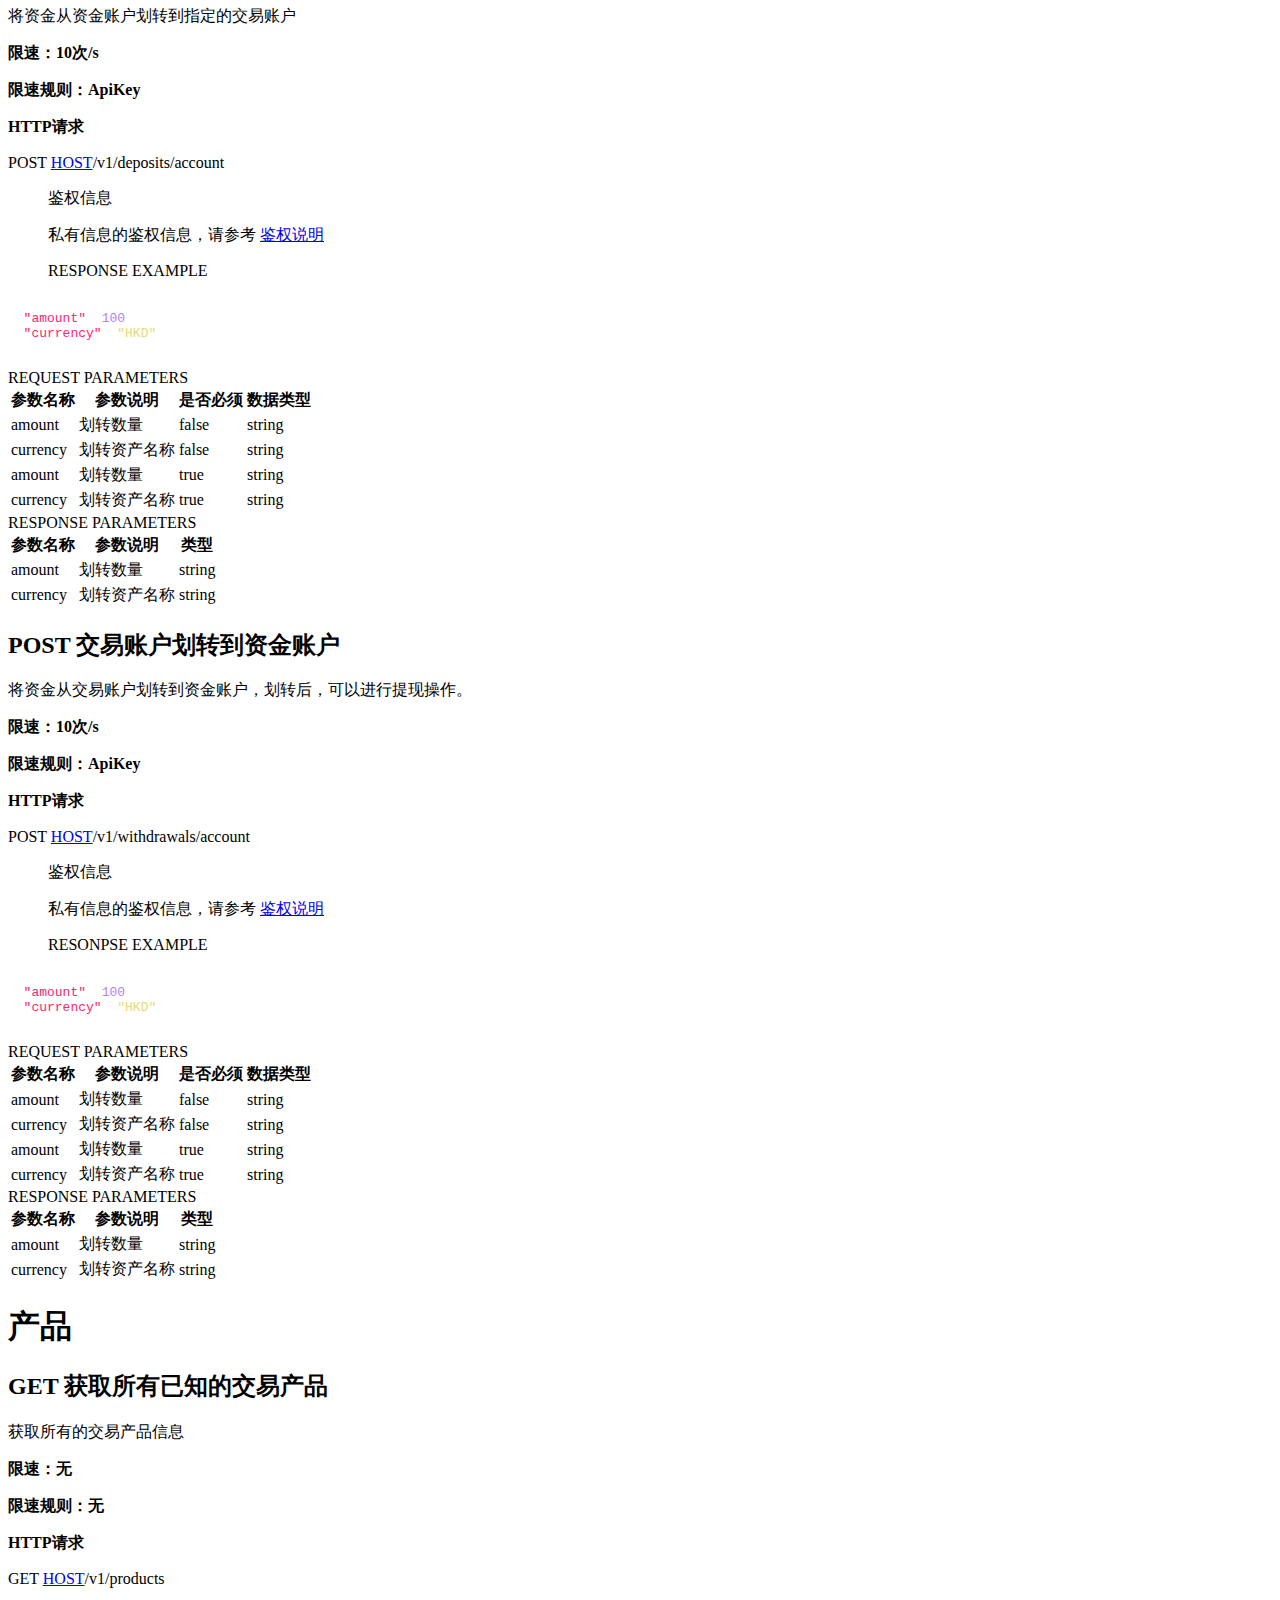
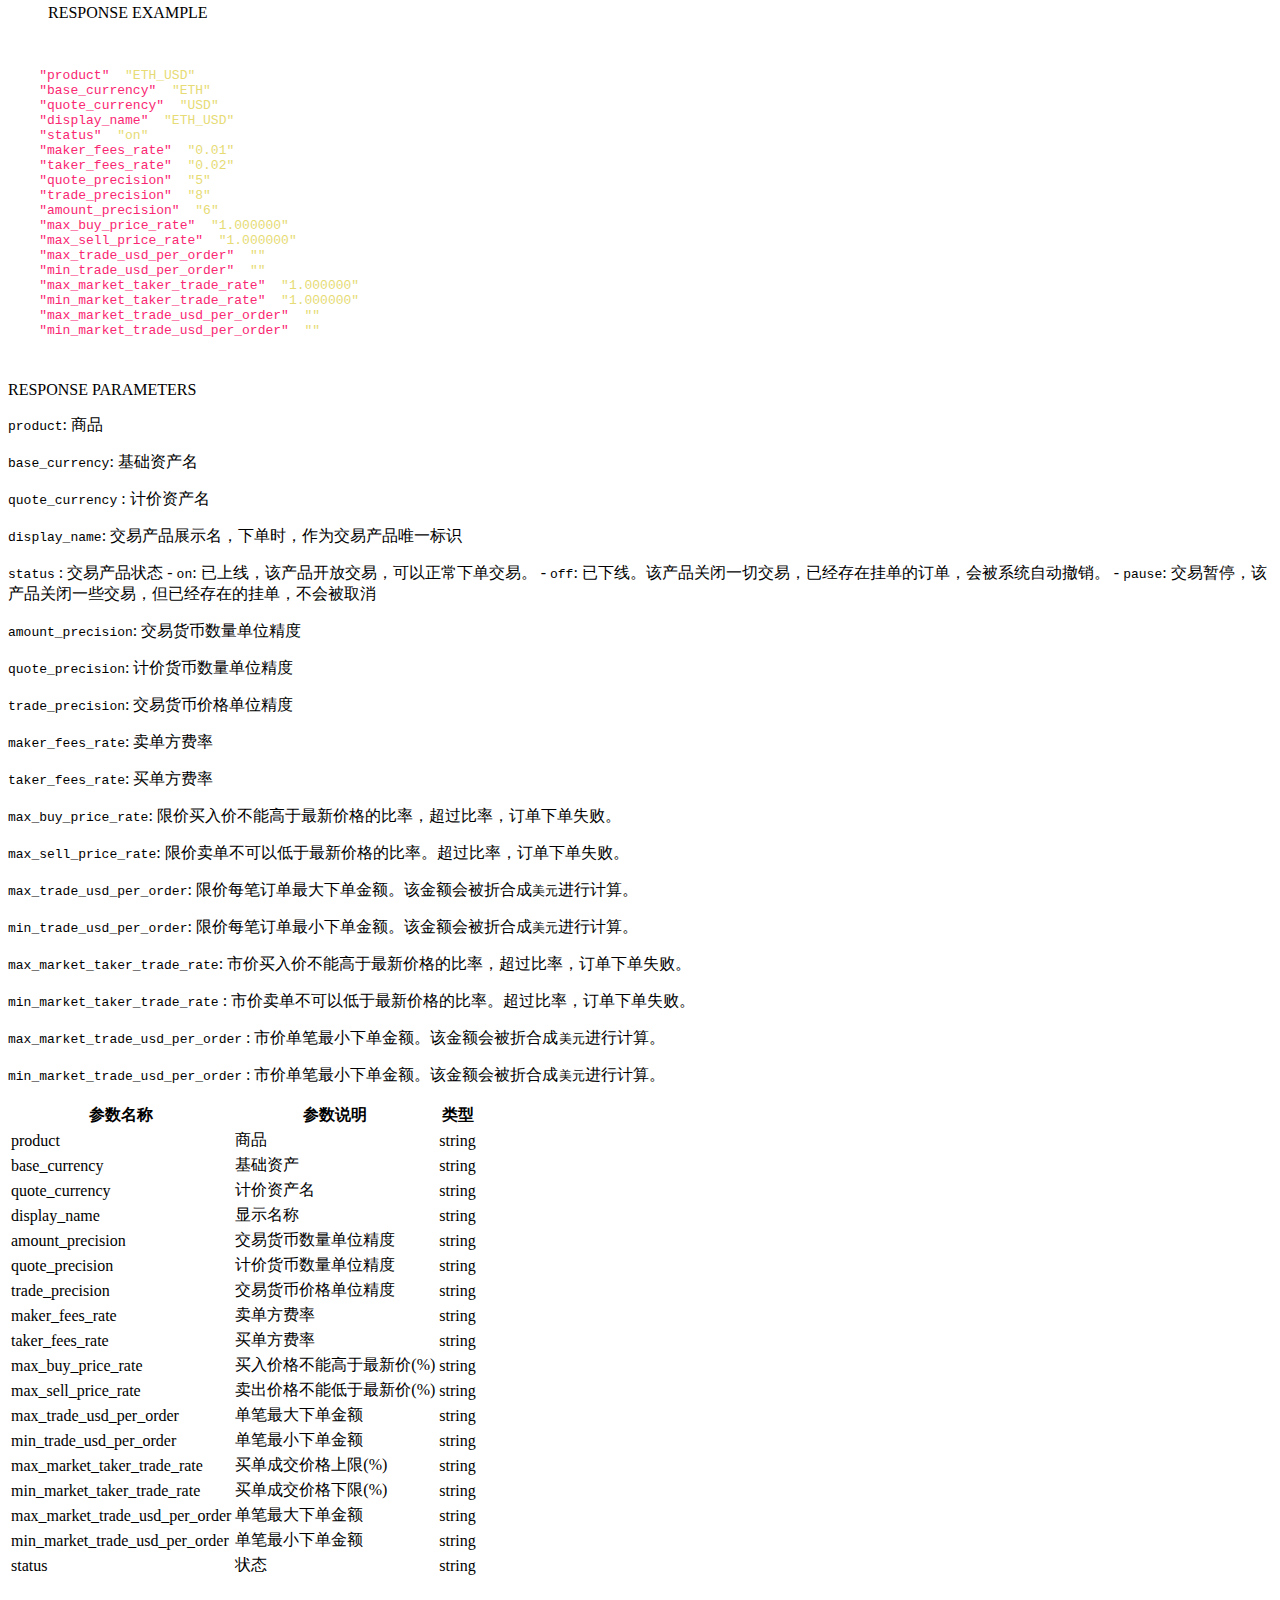
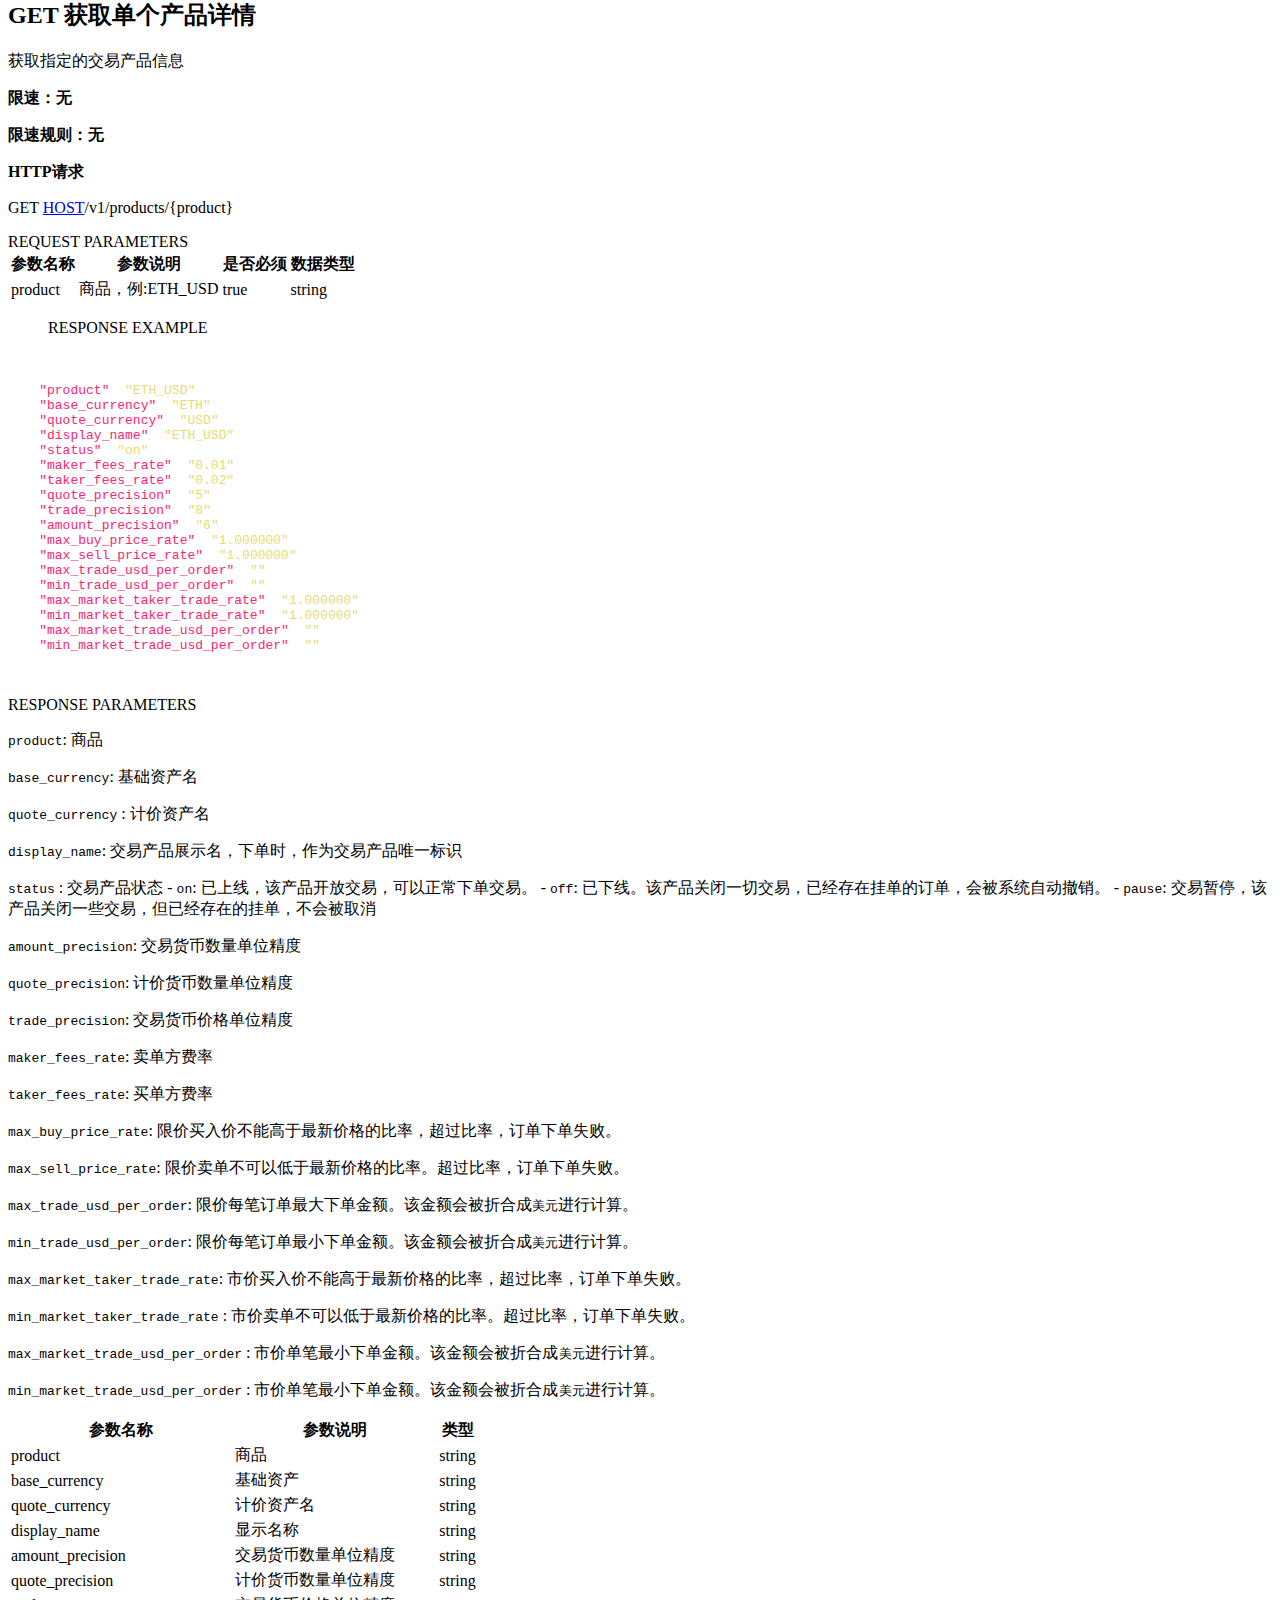
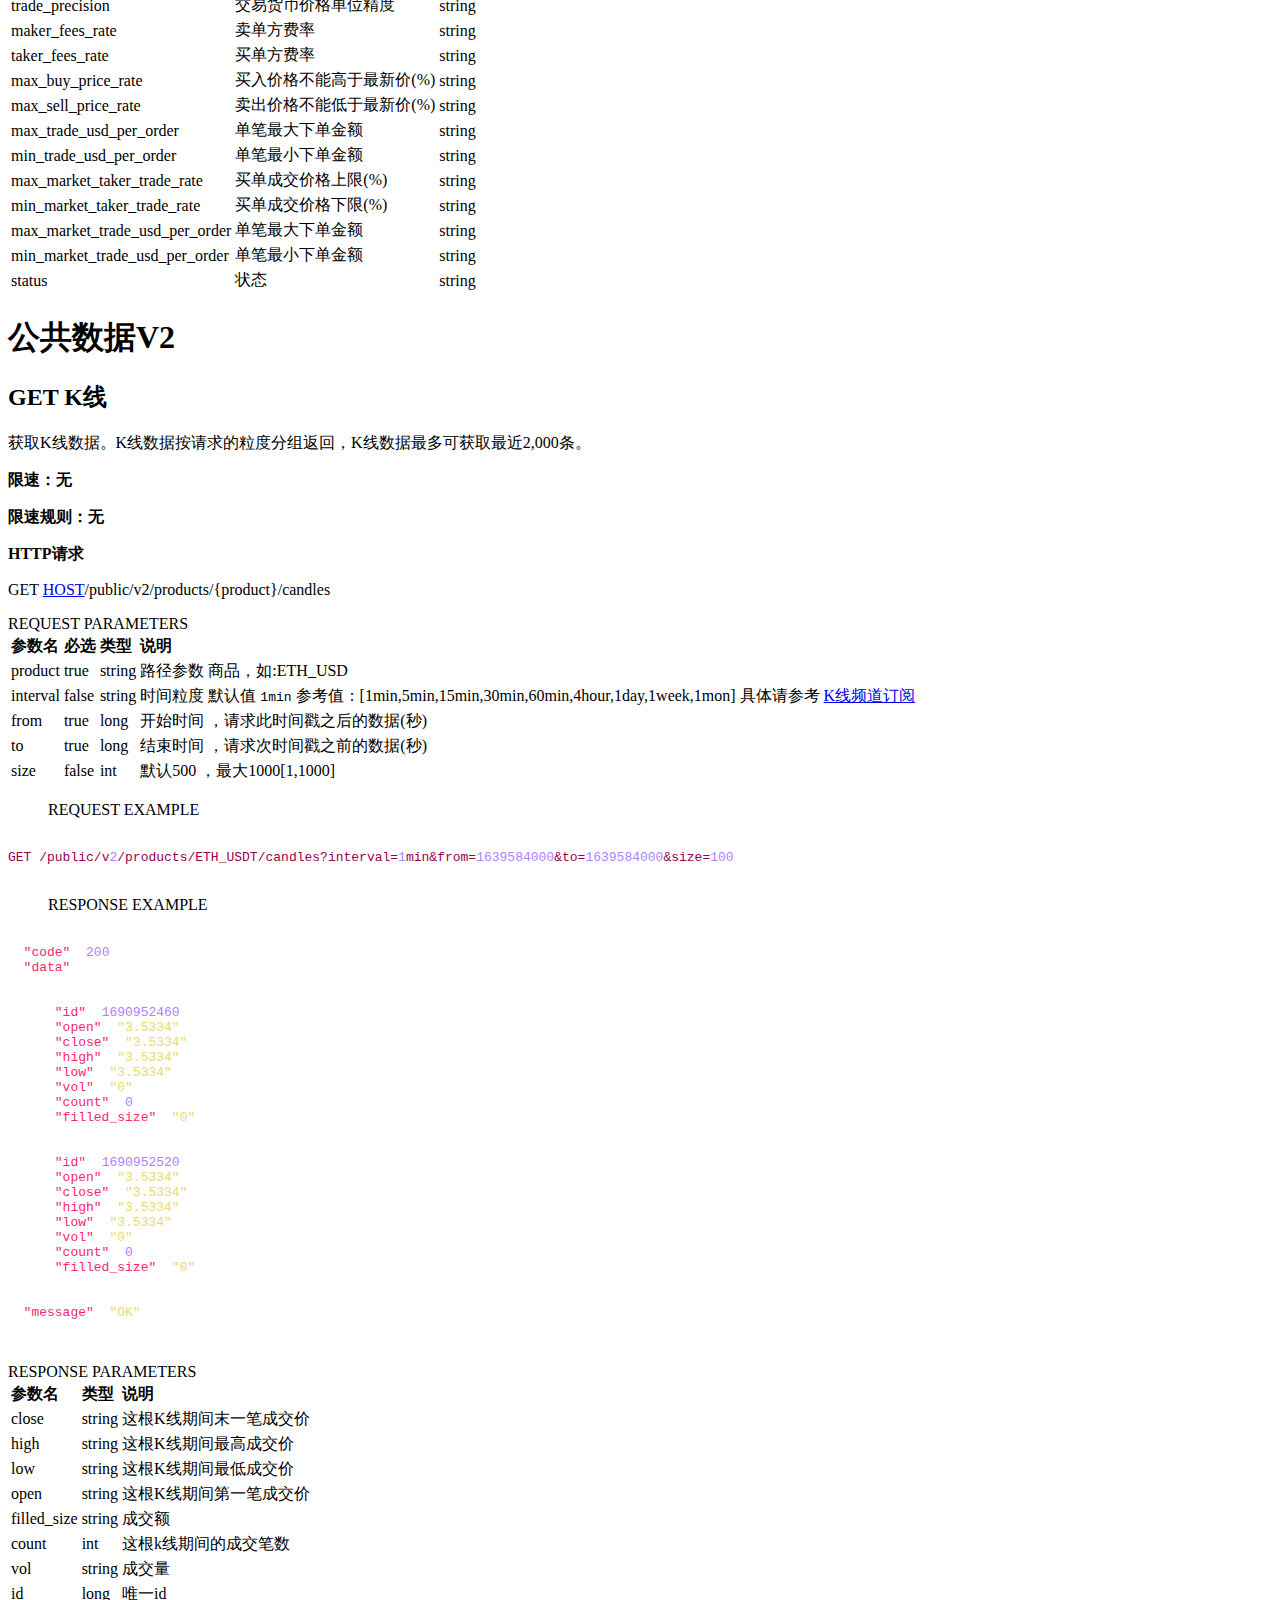
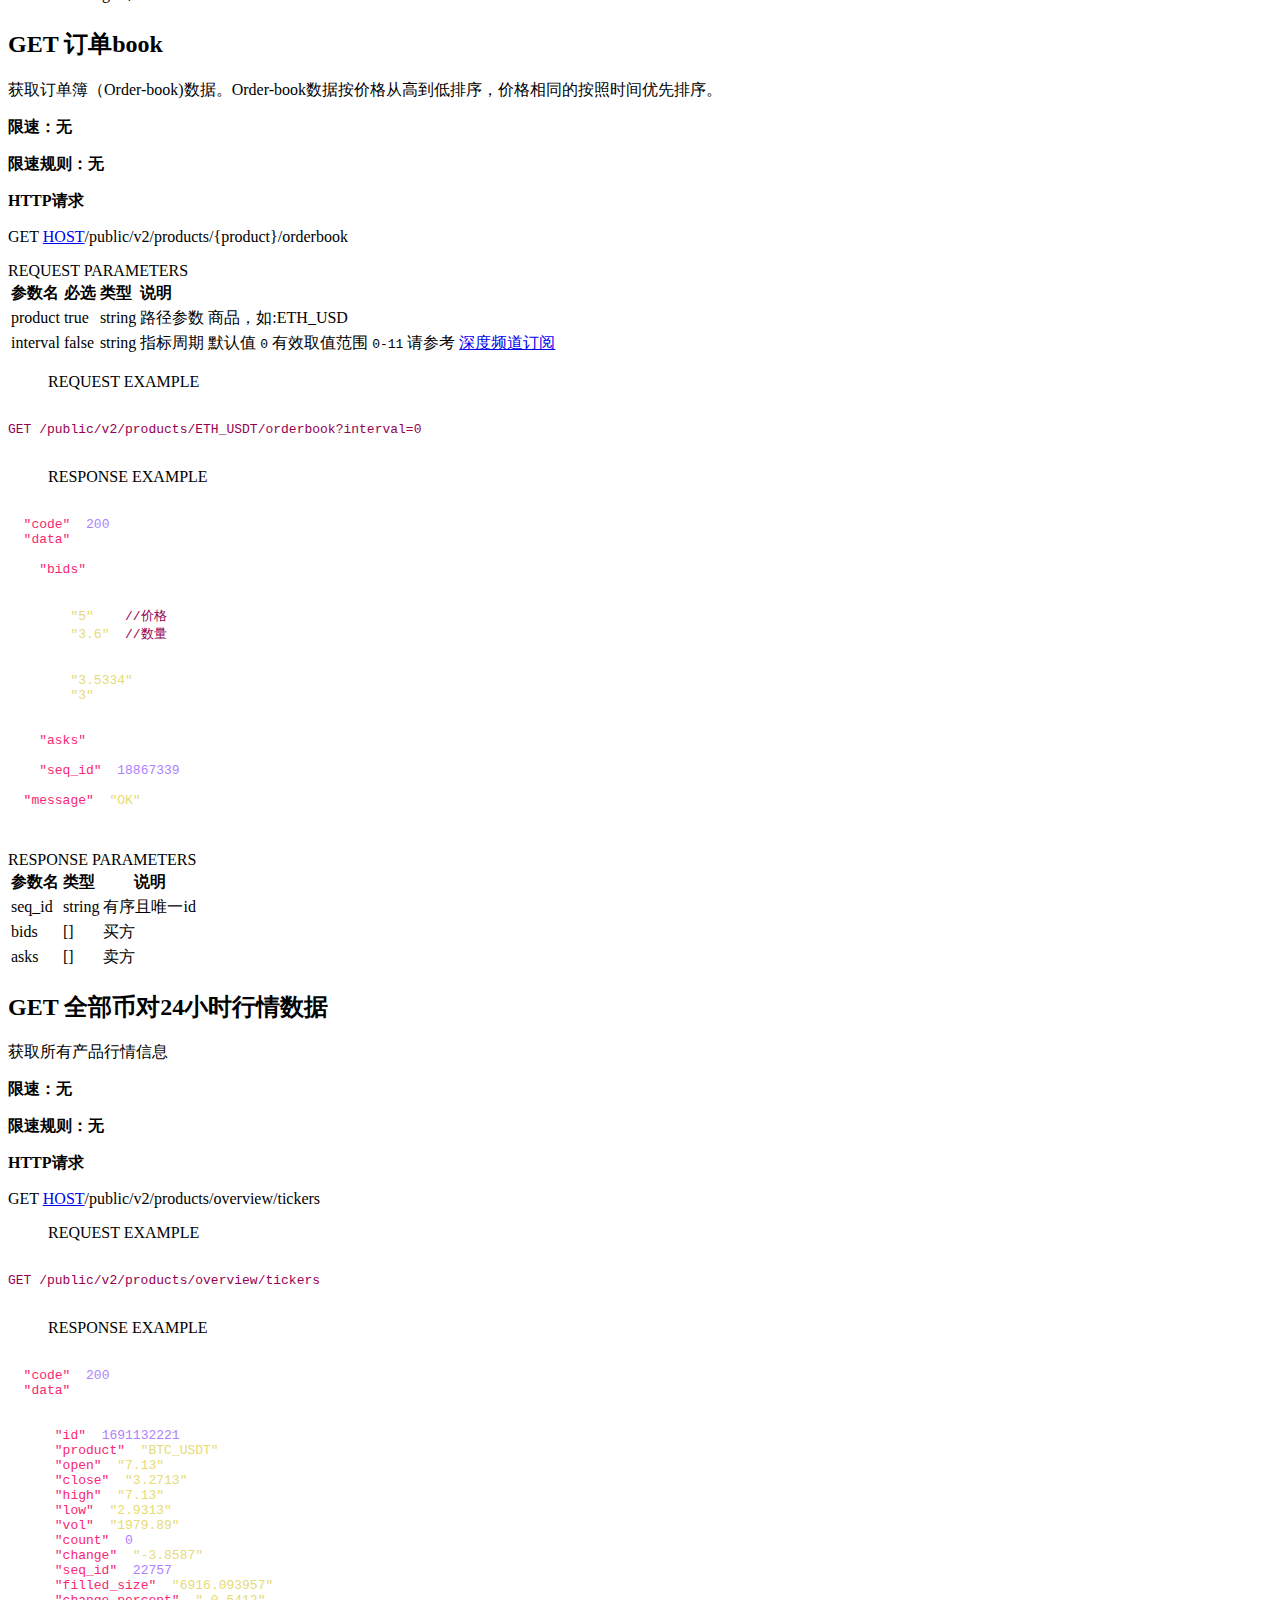
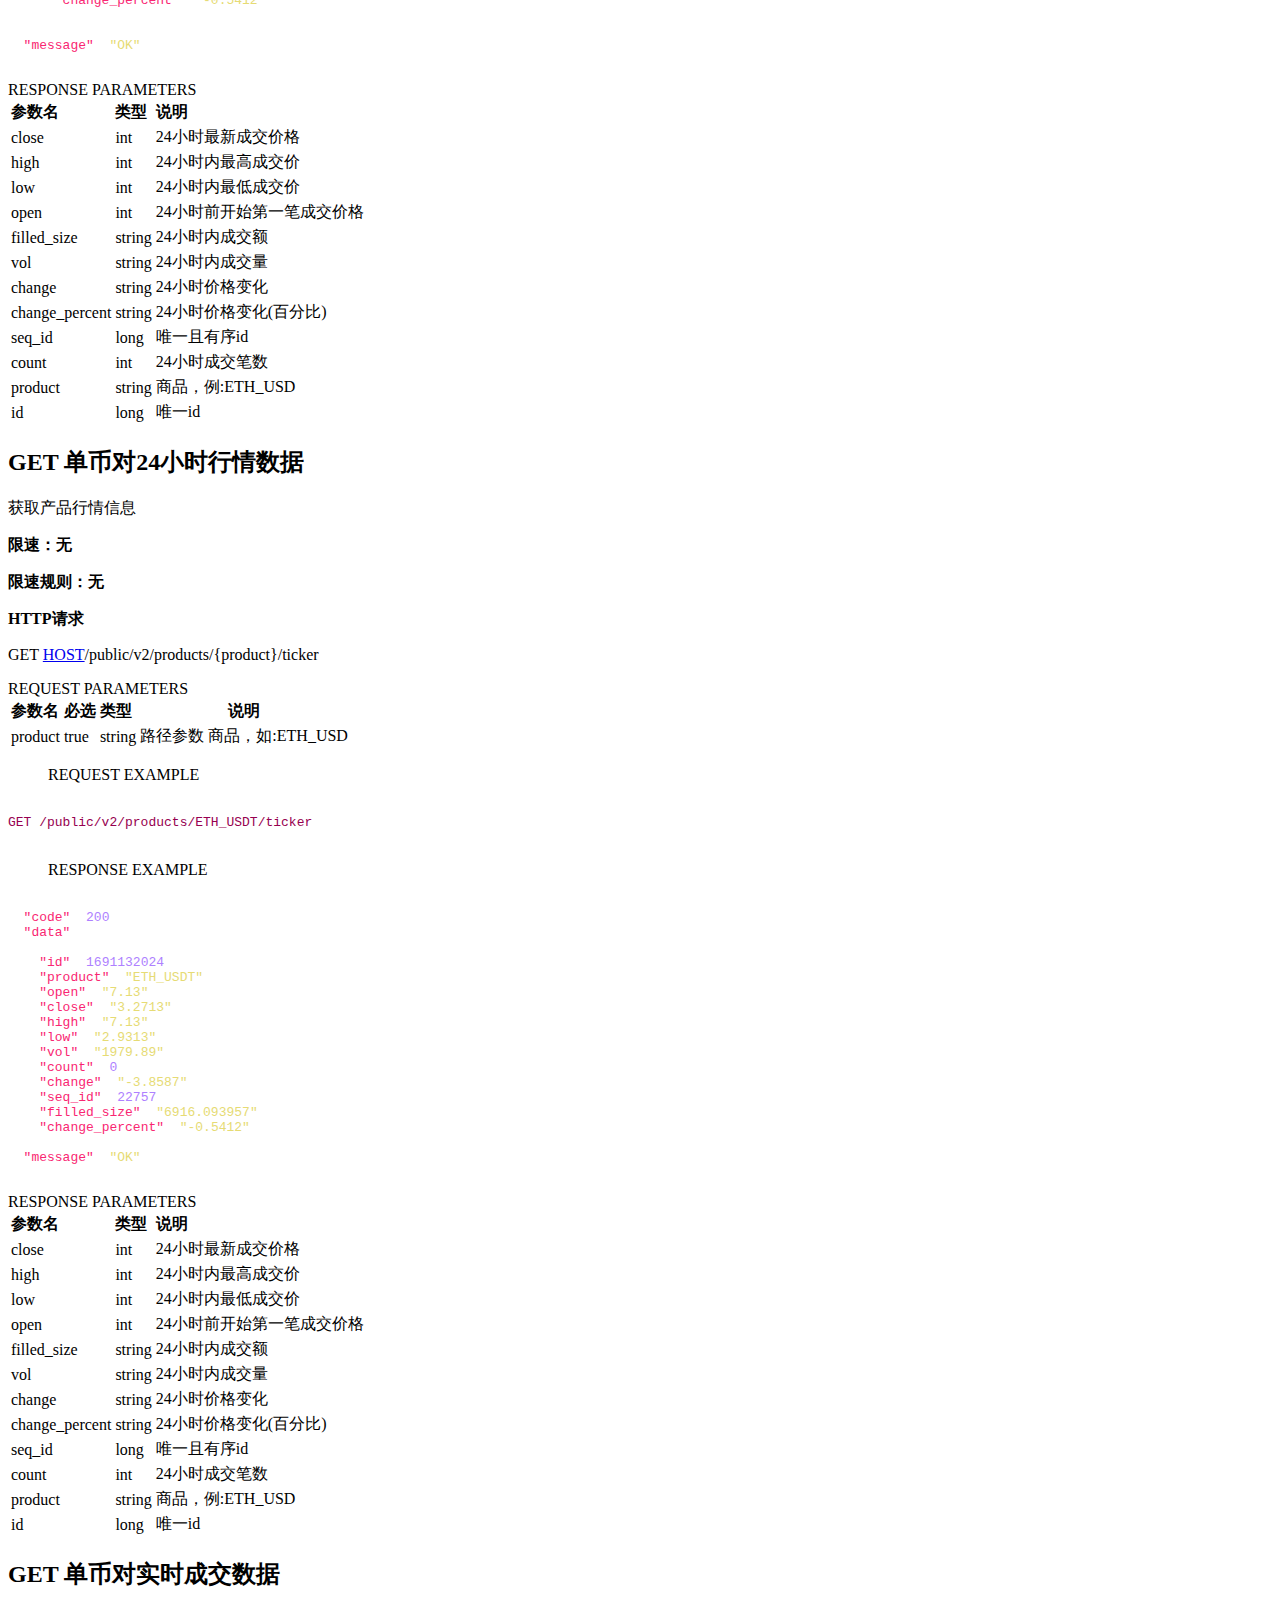
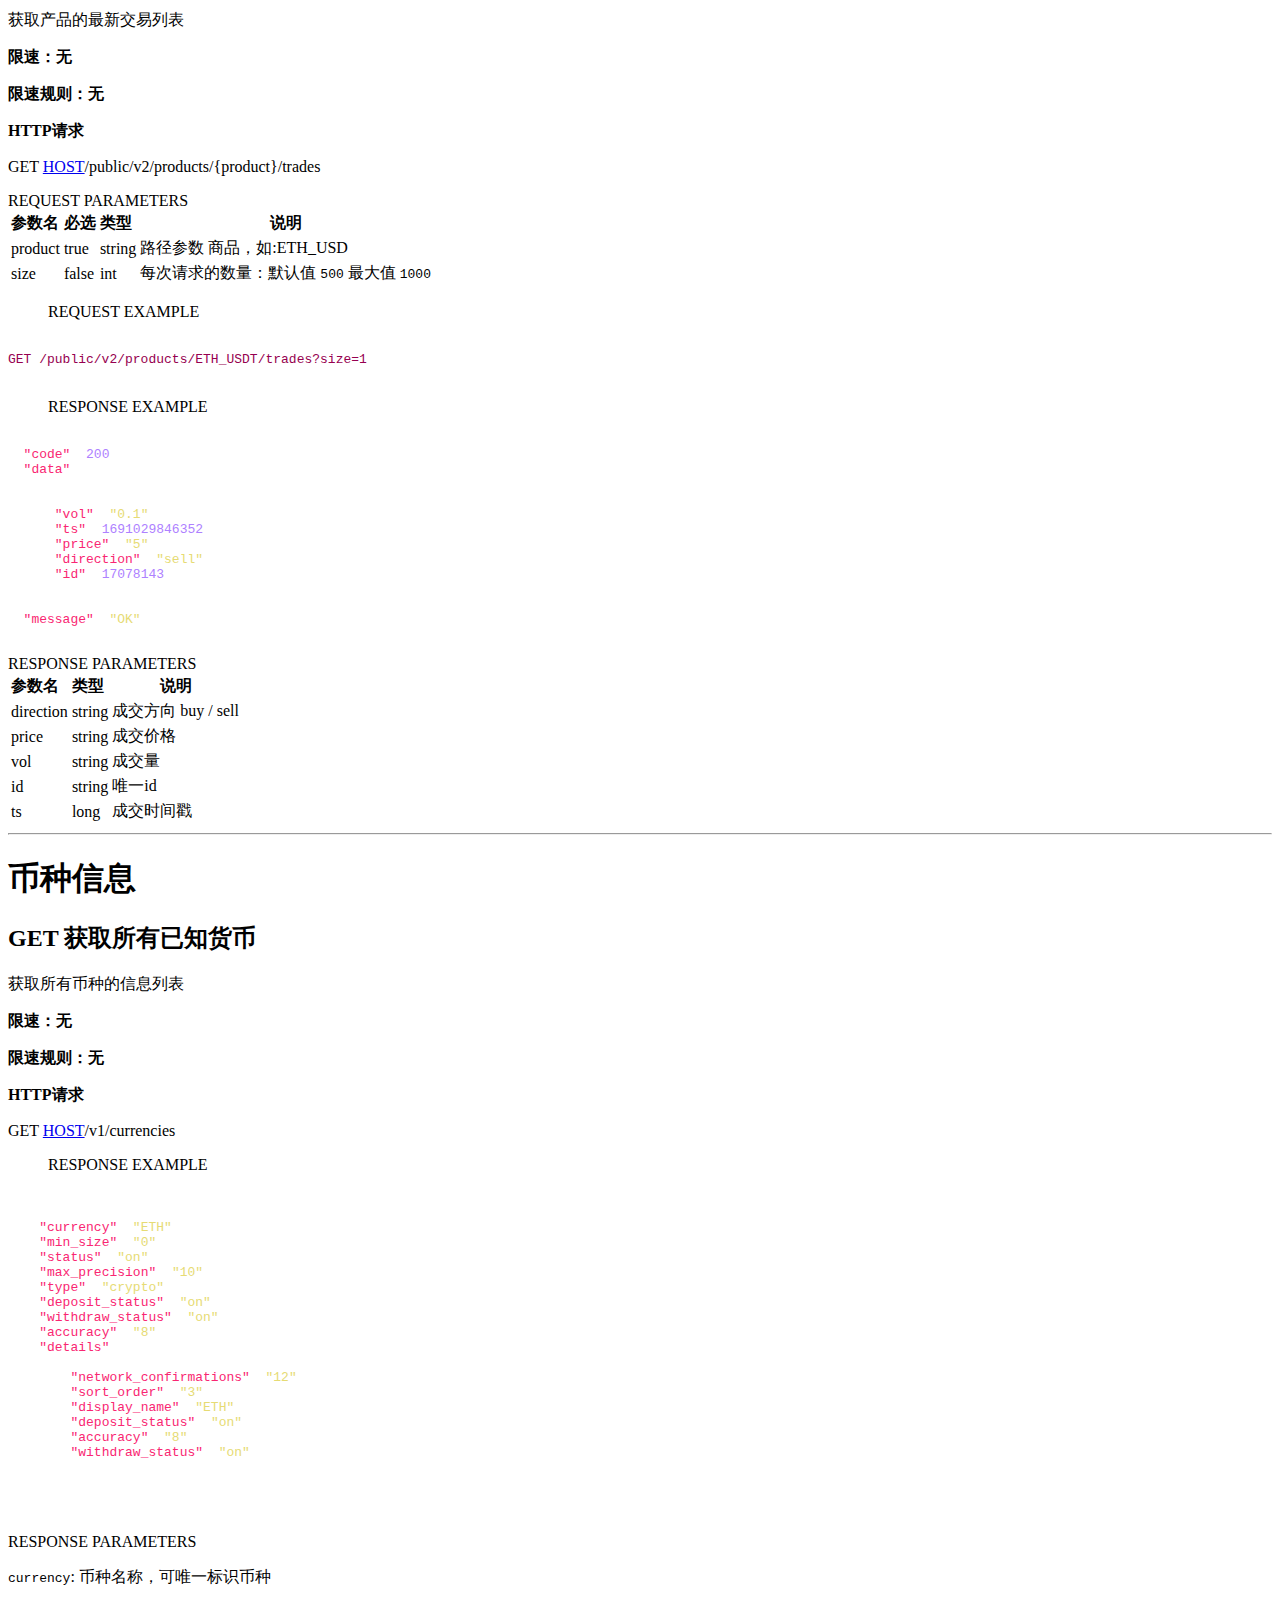
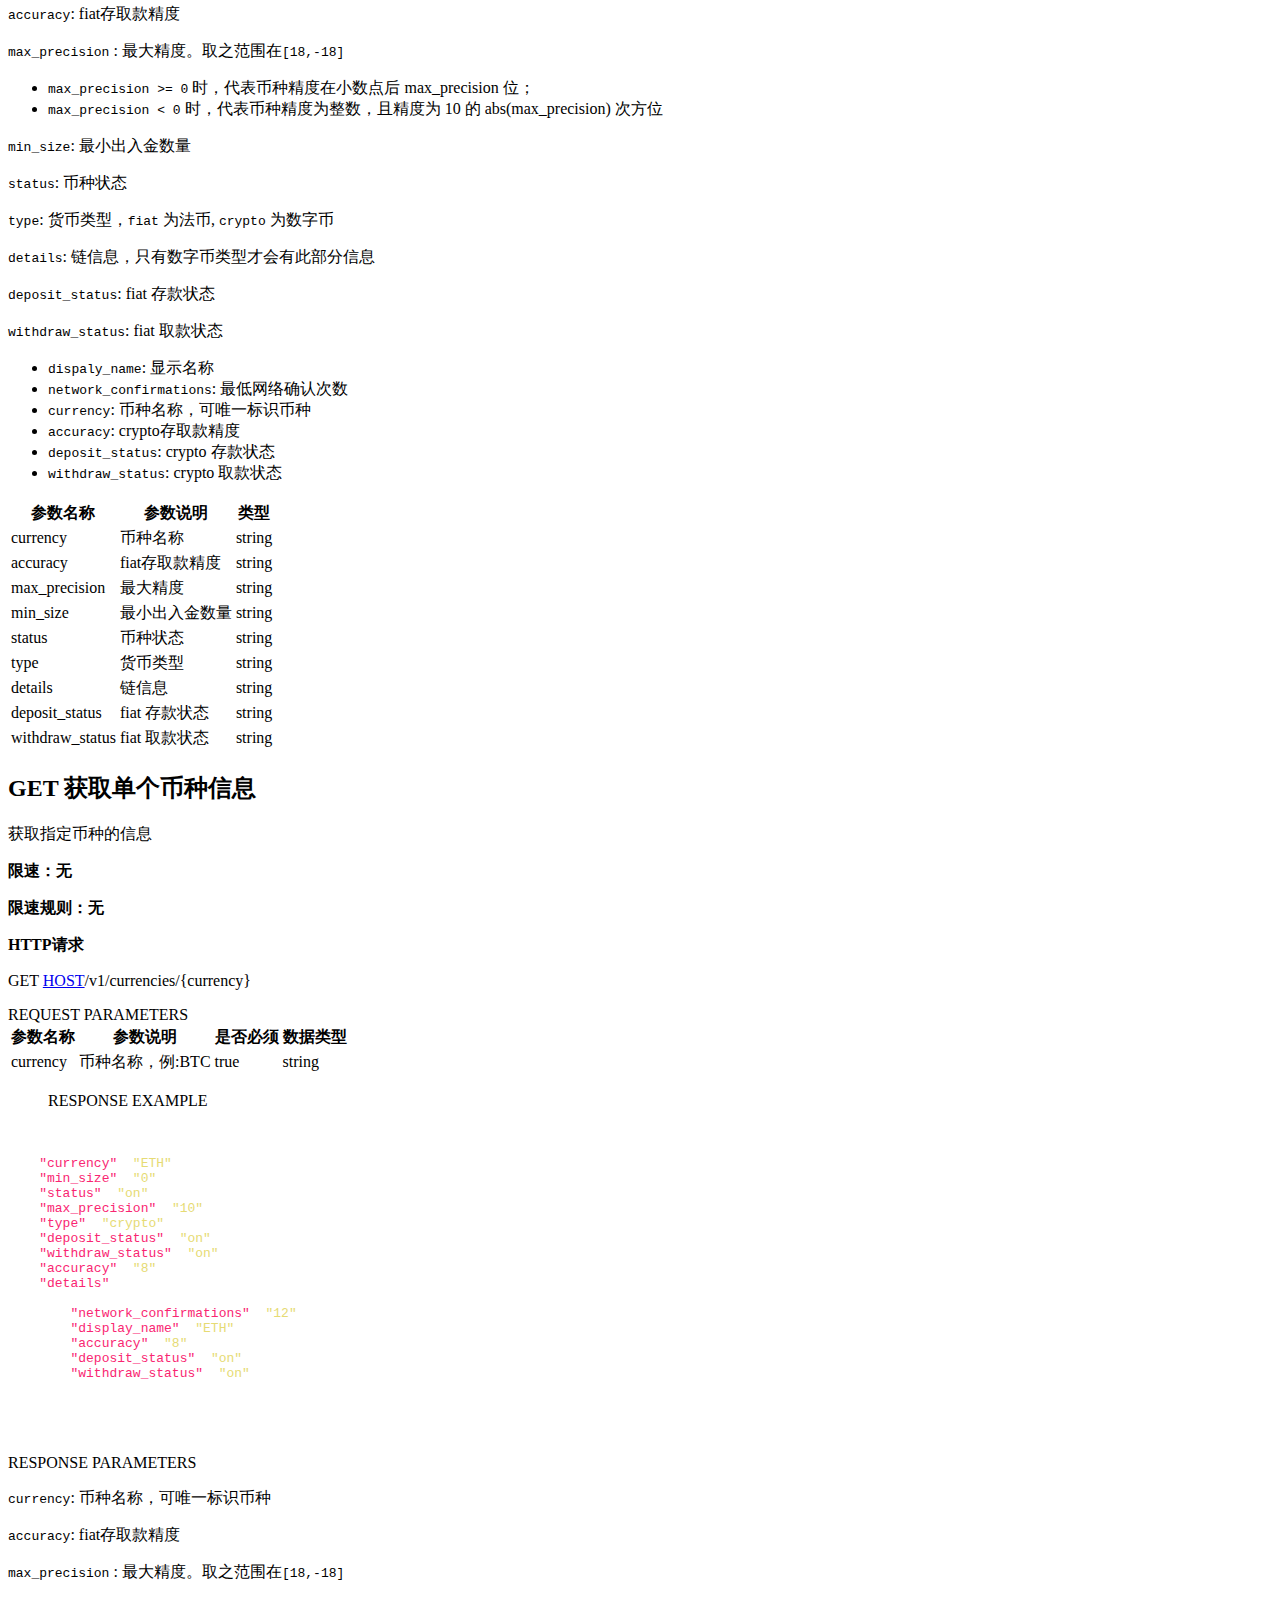
==== commit 4a3be4e7: "deploy: b5e14699618634e4bc62a6b6dc2a375112826a3b" ====
--- a/index.html
+++ b/index.html
@@ -342,10 +342,10 @@
             <a href="#1da62d08e5" class="toc-h1 toc-link" data-title="资金划转">资金划转</a>
               <ul class="toc-list-h2">
                   <li>
-                    <a href="#0236c17159" class="toc-h2 toc-link" data-title="资金账户划转到交易账户">资金账户划转到交易账户</a>
+                    <a href="#资金账户划转到交易账户" class="toc-h2 toc-link" data-title="POST  资金账户划转到交易账户">POST  资金账户划转到交易账户</a>
                   </li>
                   <li>
-                    <a href="#aaa6ddaff7" class="toc-h2 toc-link" data-title="交易账户划转到资金账户">交易账户划转到资金账户</a>
+                    <a href="#交易账户划转到资金账户" class="toc-h2 toc-link" data-title="POST  交易账户划转到资金账户">POST  交易账户划转到资金账户</a>
                   </li>
               </ul>
           </li>
@@ -841,19 +841,31 @@
 <td>string</td>
 </tr>
 </tbody></table>
-<h1 id='1da62d08e5'>资金划转</h1><h2 id='0236c17159'>资金账户划转到交易账户</h2>
+<h1 id='1da62d08e5'>资金划转</h1>
+<h2 id="资金账户划转到交易账户">POST  资金账户划转到交易账户</h2>
+
+<p>将资金从资金账户划转到指定的交易账户</p>
+
+<p><strong>限速：10次/s</strong></p>
+
+<p><strong>限速规则：ApiKey</strong></p>
+
+<p><strong>HTTP请求</strong></p>
+
 <p>POST <a href="#HTTP-HOST">HOST</a>/v1/deposits/account</p>
 
-<p><strong>请求数据类型</strong>:<code>application/json</code></p>
-
-<p>将资金从资金账户划转到指定的交易账户。</p>
-
 <blockquote>
 <p>鉴权信息</p>
 
 <p>私有信息的鉴权信息，请参考 <a href="#auth">鉴权说明</a></p>
-</blockquote>
-
+
+<p><a name="ResonpseExample">RESPONSE EXAMPLE</a></p>
+</blockquote>
+<div class="highlight"><pre class="highlight json tab-json"><code><span class="p">{</span><span class="w">
+  </span><span class="nl">"amount"</span><span class="p">:</span><span class="w"> </span><span class="mi">100</span><span class="p">,</span><span class="w">
+  </span><span class="nl">"currency"</span><span class="p">:</span><span class="w"> </span><span class="s2">"HKD"</span><span class="w">
+</span><span class="p">}</span><span class="w">
+</span></code></pre></div>
 <aside>
 REQUEST PARAMETERS
 </aside>
@@ -878,41 +890,17 @@
 <td>false</td>
 <td>string</td>
 </tr>
-</tbody></table>
-
-<blockquote>
-<p>REQUEST EXAMPLE</p>
-</blockquote>
-<div class="highlight"><pre class="highlight json tab-json"><code><span class="p">{</span><span class="w">
-  </span><span class="nl">"amount"</span><span class="p">:</span><span class="w"> </span><span class="mi">100</span><span class="p">,</span><span class="w">
-  </span><span class="nl">"currency"</span><span class="p">:</span><span class="w"> </span><span class="s2">"HKD"</span><span class="w">
-</span><span class="p">}</span><span class="w">
-</span></code></pre></div>
-<aside>
-RESPONSE STATUS
-</aside>
-
-<table><thead>
-<tr>
-<th>Status Code</th>
-<th>Meaning</th>
-<th>Example</th>
-</tr>
-</thead><tbody>
-<tr>
-<td>200</td>
-<td>Success Request</td>
-<td><a href="#ResonpseExample1">参考示例</a></td>
-</tr>
-<tr>
-<td>401</td>
-<td>Unauthorized -- Your API key is wrong, See <a href="#auth">鉴权说明</a></td>
-<td><code>message</code> string</td>
-</tr>
-<tr>
-<td>500</td>
-<td>Internal Server Error -- We had a problem with our server. Try again later.</td>
-<td><code>message</code> string</td>
+<tr>
+<td>amount</td>
+<td>划转数量</td>
+<td>true</td>
+<td>string</td>
+</tr>
+<tr>
+<td>currency</td>
+<td>划转资产名称</td>
+<td>true</td>
+<td>string</td>
 </tr>
 </tbody></table>
 
@@ -939,26 +927,30 @@
 </tr>
 </tbody></table>
 
-<blockquote>
+<h2 id="交易账户划转到资金账户">POST  交易账户划转到资金账户</h2>
+
+<p>将资金从交易账户划转到资金账户，划转后，可以进行提现操作。</p>
+
+<p><strong>限速：10次/s</strong></p>
+
+<p><strong>限速规则：ApiKey</strong></p>
+
+<p><strong>HTTP请求</strong></p>
+
+<p>POST <a href="#HTTP-HOST">HOST</a>/v1/withdrawals/account</p>
+
+<blockquote>
+<p>鉴权信息</p>
+
+<p>私有信息的鉴权信息，请参考 <a href="#auth">鉴权说明</a></p>
+
 <p><a name="ResonpseExample">RESONPSE EXAMPLE</a></p>
 </blockquote>
 <div class="highlight"><pre class="highlight json tab-json"><code><span class="p">{</span><span class="w">
   </span><span class="nl">"amount"</span><span class="p">:</span><span class="w"> </span><span class="mi">100</span><span class="p">,</span><span class="w">
   </span><span class="nl">"currency"</span><span class="p">:</span><span class="w"> </span><span class="s2">"HKD"</span><span class="w">
 </span><span class="p">}</span><span class="w">
-</span></code></pre></div><h2 id='aaa6ddaff7'>交易账户划转到资金账户</h2>
-<p>POST <a href="#HTTP-HOST">HOST</a>/v1/withdrawals/account</p>
-
-<p><strong>请求数据类型</strong>:<code>application/json</code></p>
-
-<p>将资金从交易账户划转到资金账户，划转后，可以进行提现操作。</p>
-
-<blockquote>
-<p>鉴权信息</p>
-
-<p>私有信息的鉴权信息，请参考 <a href="#auth">鉴权说明</a></p>
-</blockquote>
-
+</span></code></pre></div>
 <aside>
 REQUEST PARAMETERS
 </aside>
@@ -983,41 +975,17 @@
 <td>false</td>
 <td>string</td>
 </tr>
-</tbody></table>
-
-<blockquote>
-<p>REQUEST EXAMPLE</p>
-</blockquote>
-<div class="highlight"><pre class="highlight json tab-json"><code><span class="p">{</span><span class="w">
-  </span><span class="nl">"amount"</span><span class="p">:</span><span class="w"> </span><span class="mi">100</span><span class="p">,</span><span class="w">
-  </span><span class="nl">"currency"</span><span class="p">:</span><span class="w"> </span><span class="s2">"HKD"</span><span class="w">
-</span><span class="p">}</span><span class="w">
-</span></code></pre></div>
-<aside>
-RESPONSE STATUS
-</aside>
-
-<table><thead>
-<tr>
-<th>Status Code</th>
-<th>Meaning</th>
-<th>Example</th>
-</tr>
-</thead><tbody>
-<tr>
-<td>200</td>
-<td>Success Request</td>
-<td><a href="#ResonpseExample1">参考示例</a></td>
-</tr>
-<tr>
-<td>401</td>
-<td>Unauthorized -- Your API key is wrong, See <a href="#auth">鉴权说明</a></td>
-<td><code>message</code> string</td>
-</tr>
-<tr>
-<td>500</td>
-<td>Internal Server Error -- We had a problem with our server. Try again later.</td>
-<td><code>message</code> string</td>
+<tr>
+<td>amount</td>
+<td>划转数量</td>
+<td>true</td>
+<td>string</td>
+</tr>
+<tr>
+<td>currency</td>
+<td>划转资产名称</td>
+<td>true</td>
+<td>string</td>
 </tr>
 </tbody></table>
 
@@ -1043,15 +1011,7 @@
 <td>string</td>
 </tr>
 </tbody></table>
-
-<blockquote>
-<p><a name="ResonpseExample">RESONPSE EXAMPLE</a></p>
-</blockquote>
-<div class="highlight"><pre class="highlight json tab-json"><code><span class="p">{</span><span class="w">
-  </span><span class="nl">"amount"</span><span class="p">:</span><span class="w"> </span><span class="mi">100</span><span class="p">,</span><span class="w">
-  </span><span class="nl">"currency"</span><span class="p">:</span><span class="w"> </span><span class="s2">"HKD"</span><span class="w">
-</span><span class="p">}</span><span class="w">
-</span></code></pre></div><h1 id='6cc98552a9'>产品</h1>
+<h1 id='6cc98552a9'>产品</h1>
 <h2 id="获取所有已知的交易产品">GET  获取所有已知的交易产品</h2>
 
 <p>获取所有的交易产品信息</p>
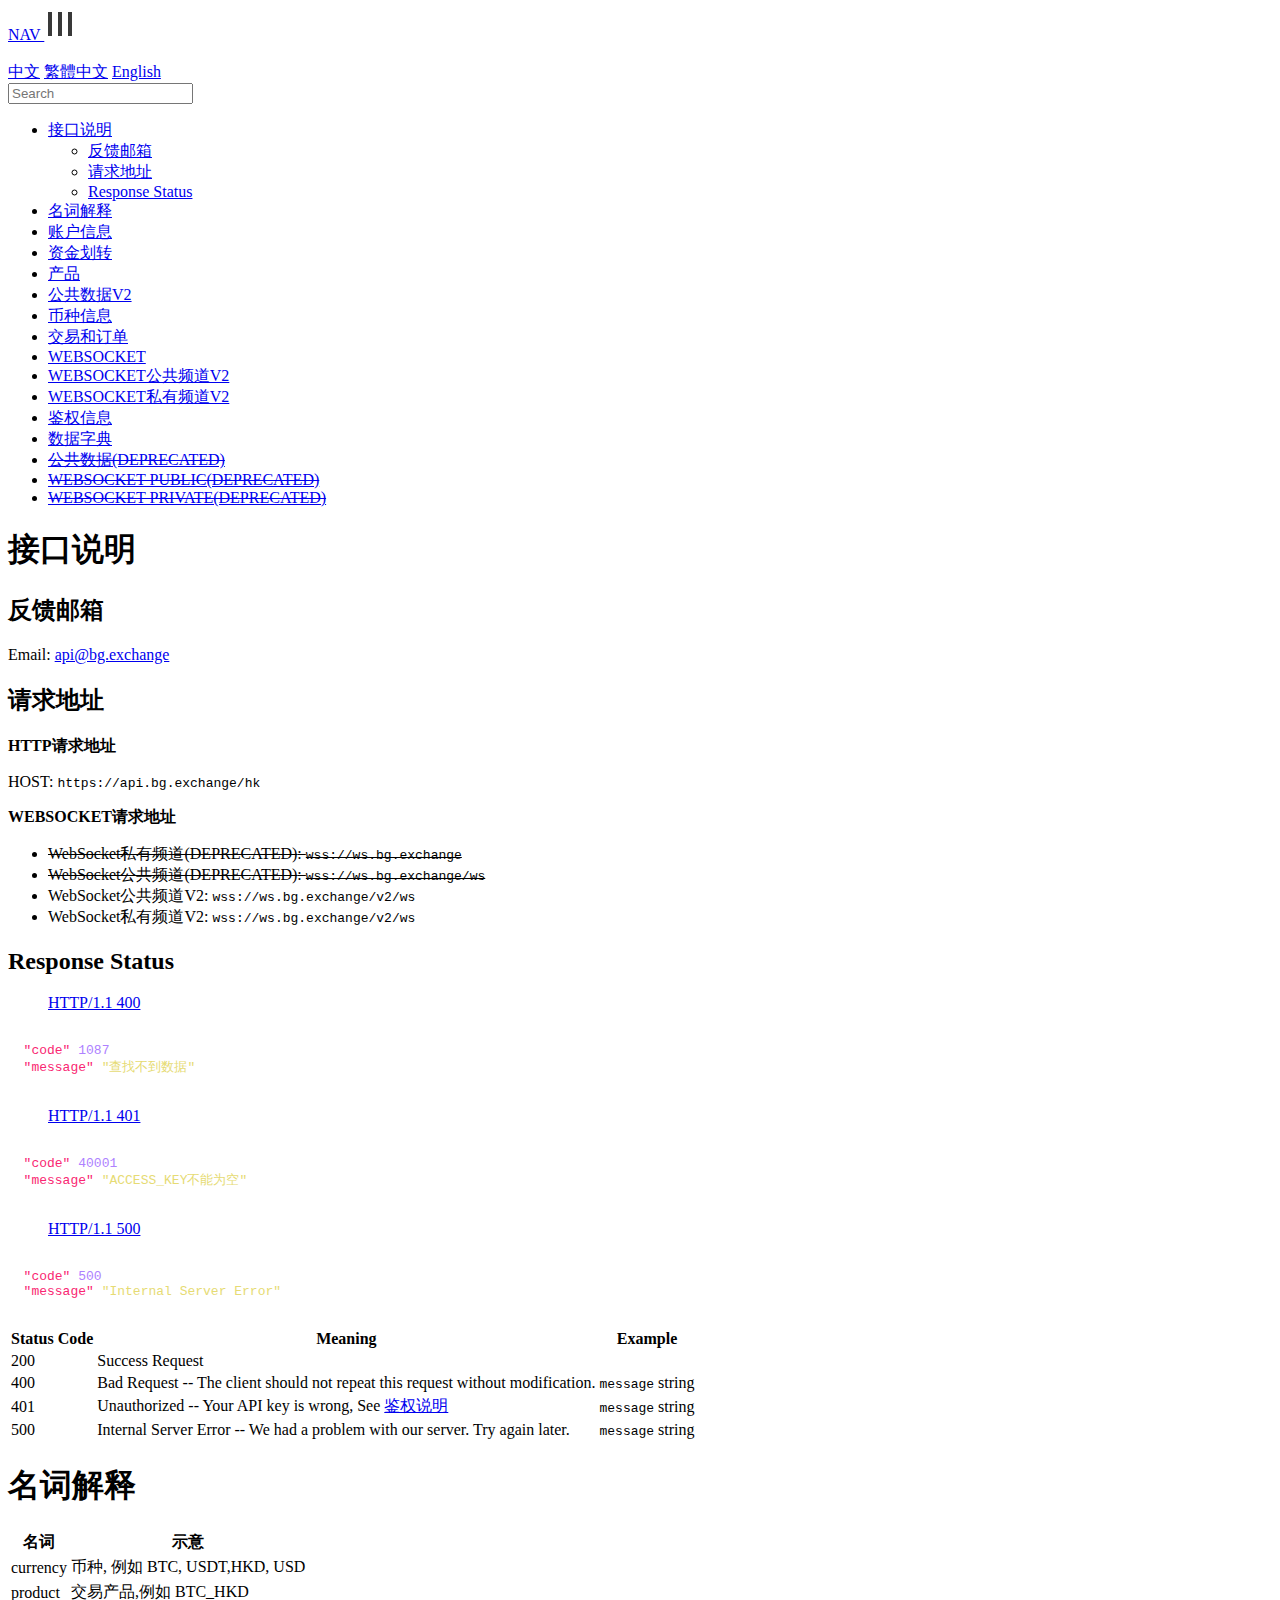
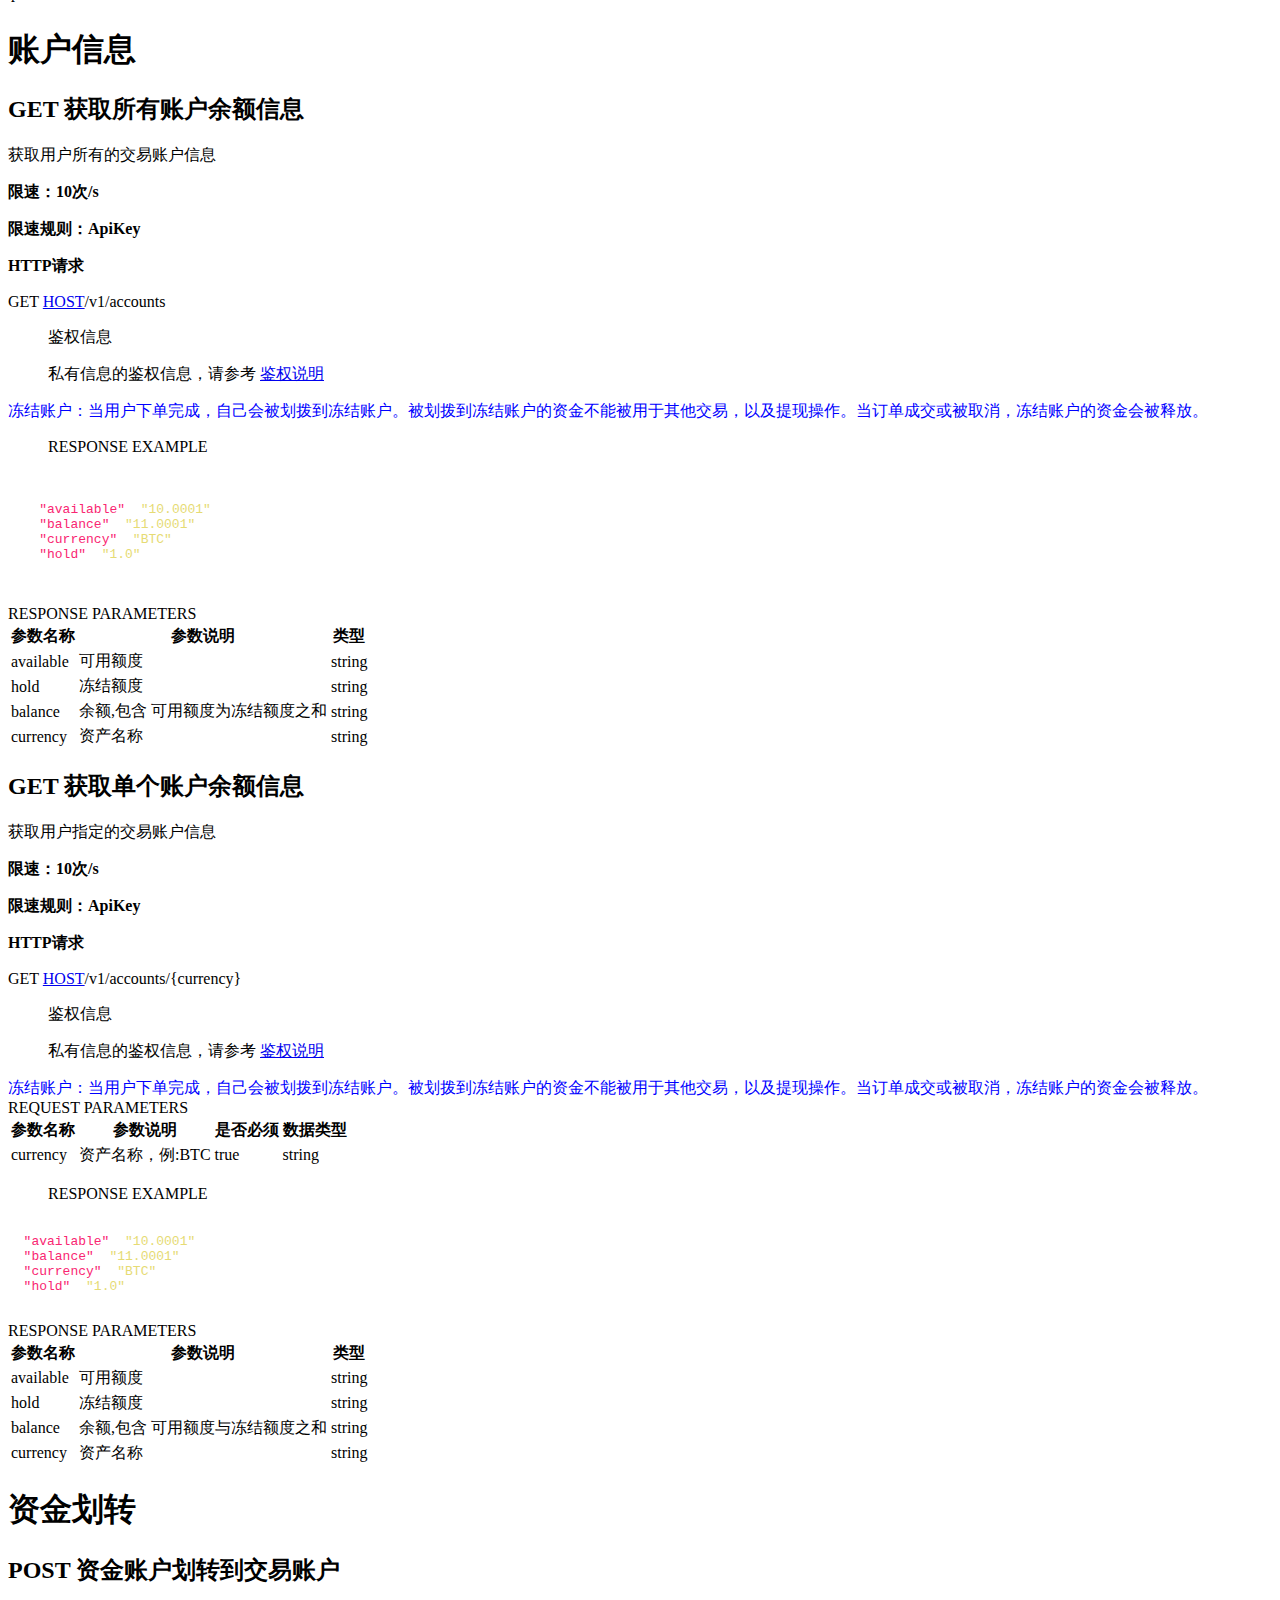
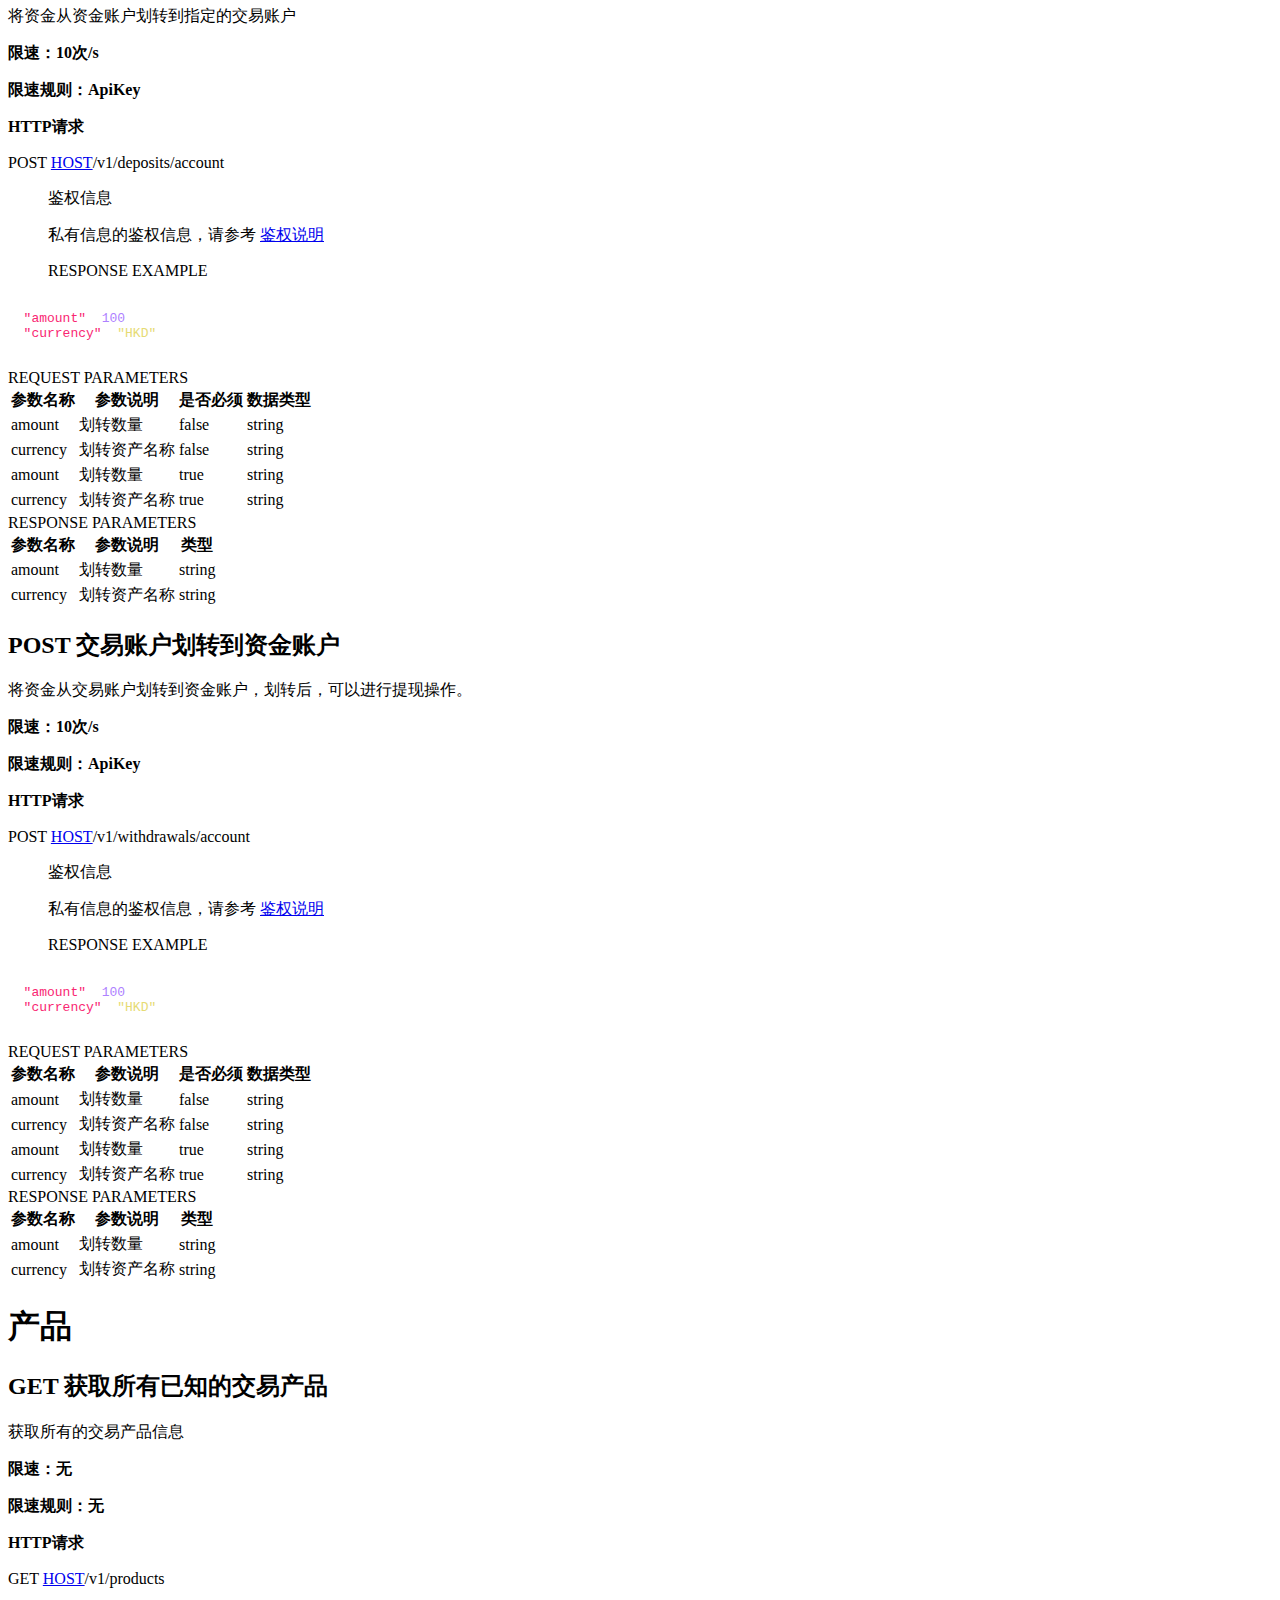
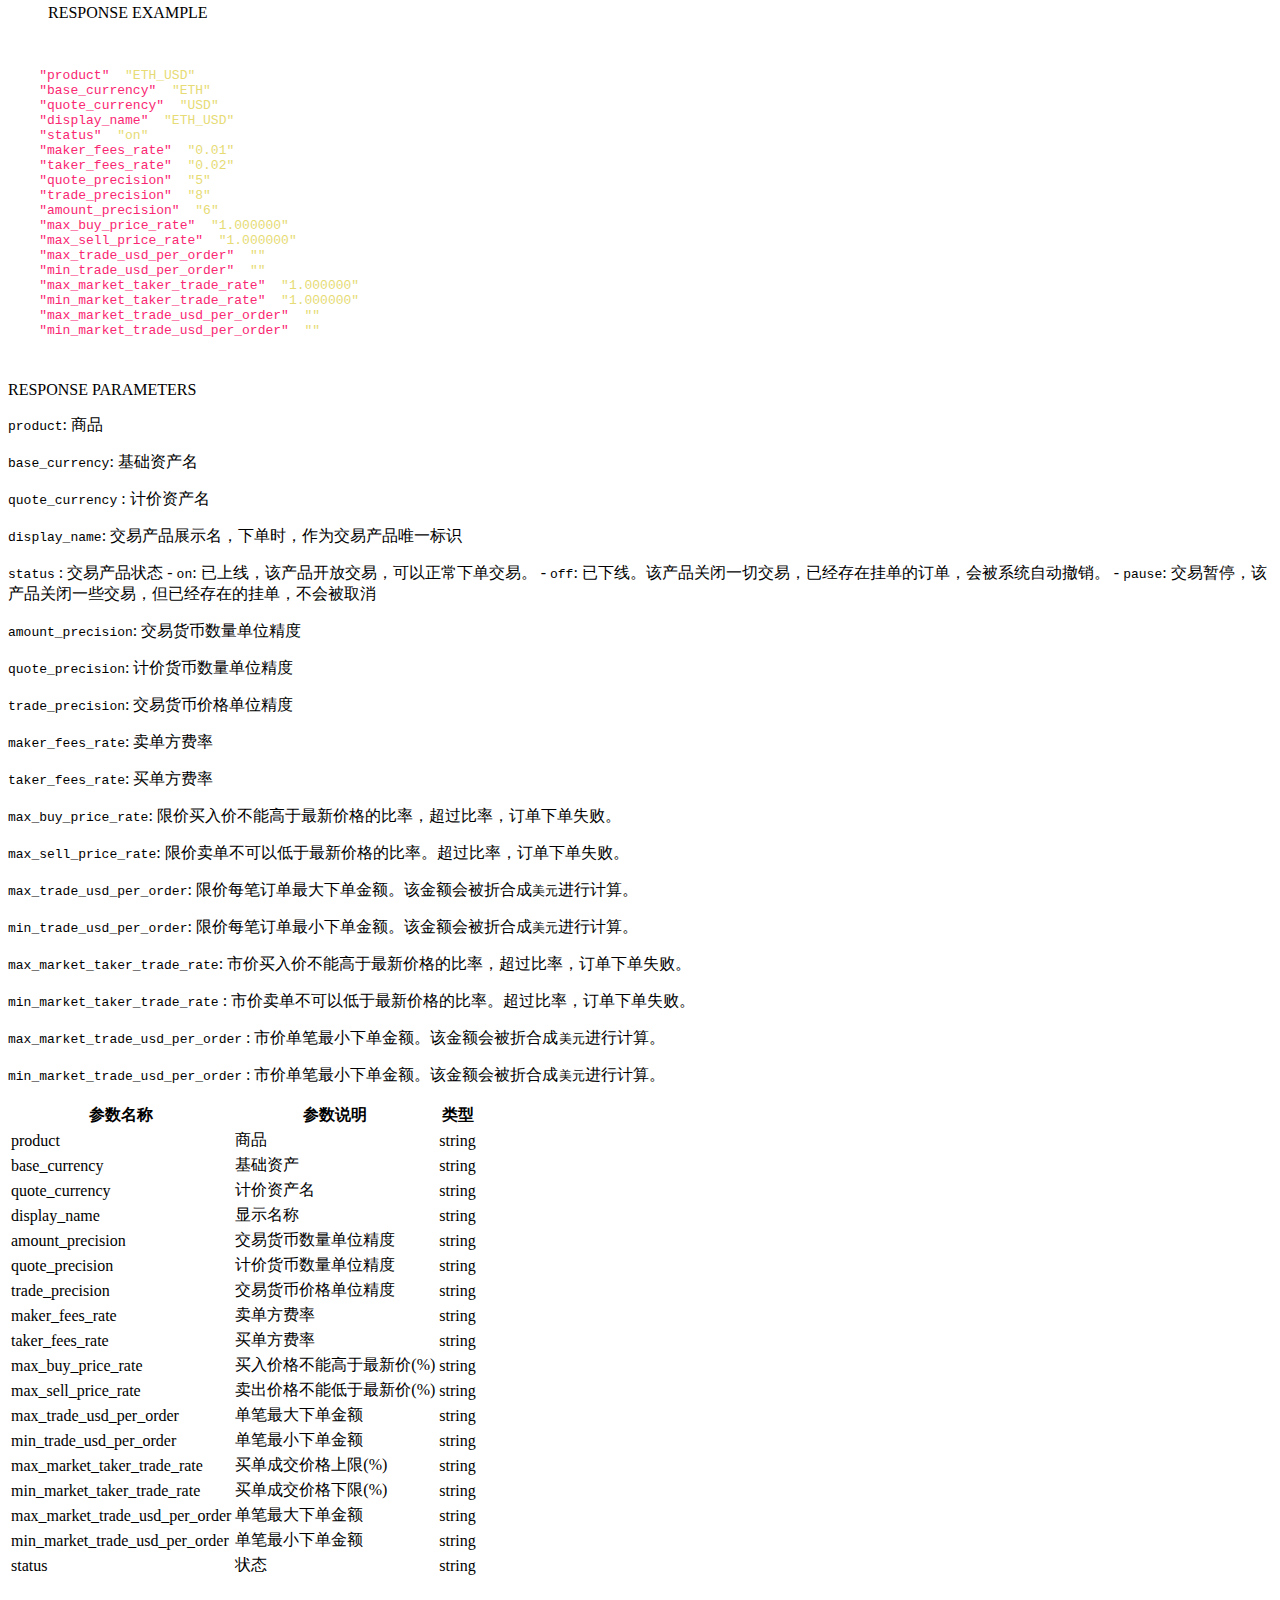
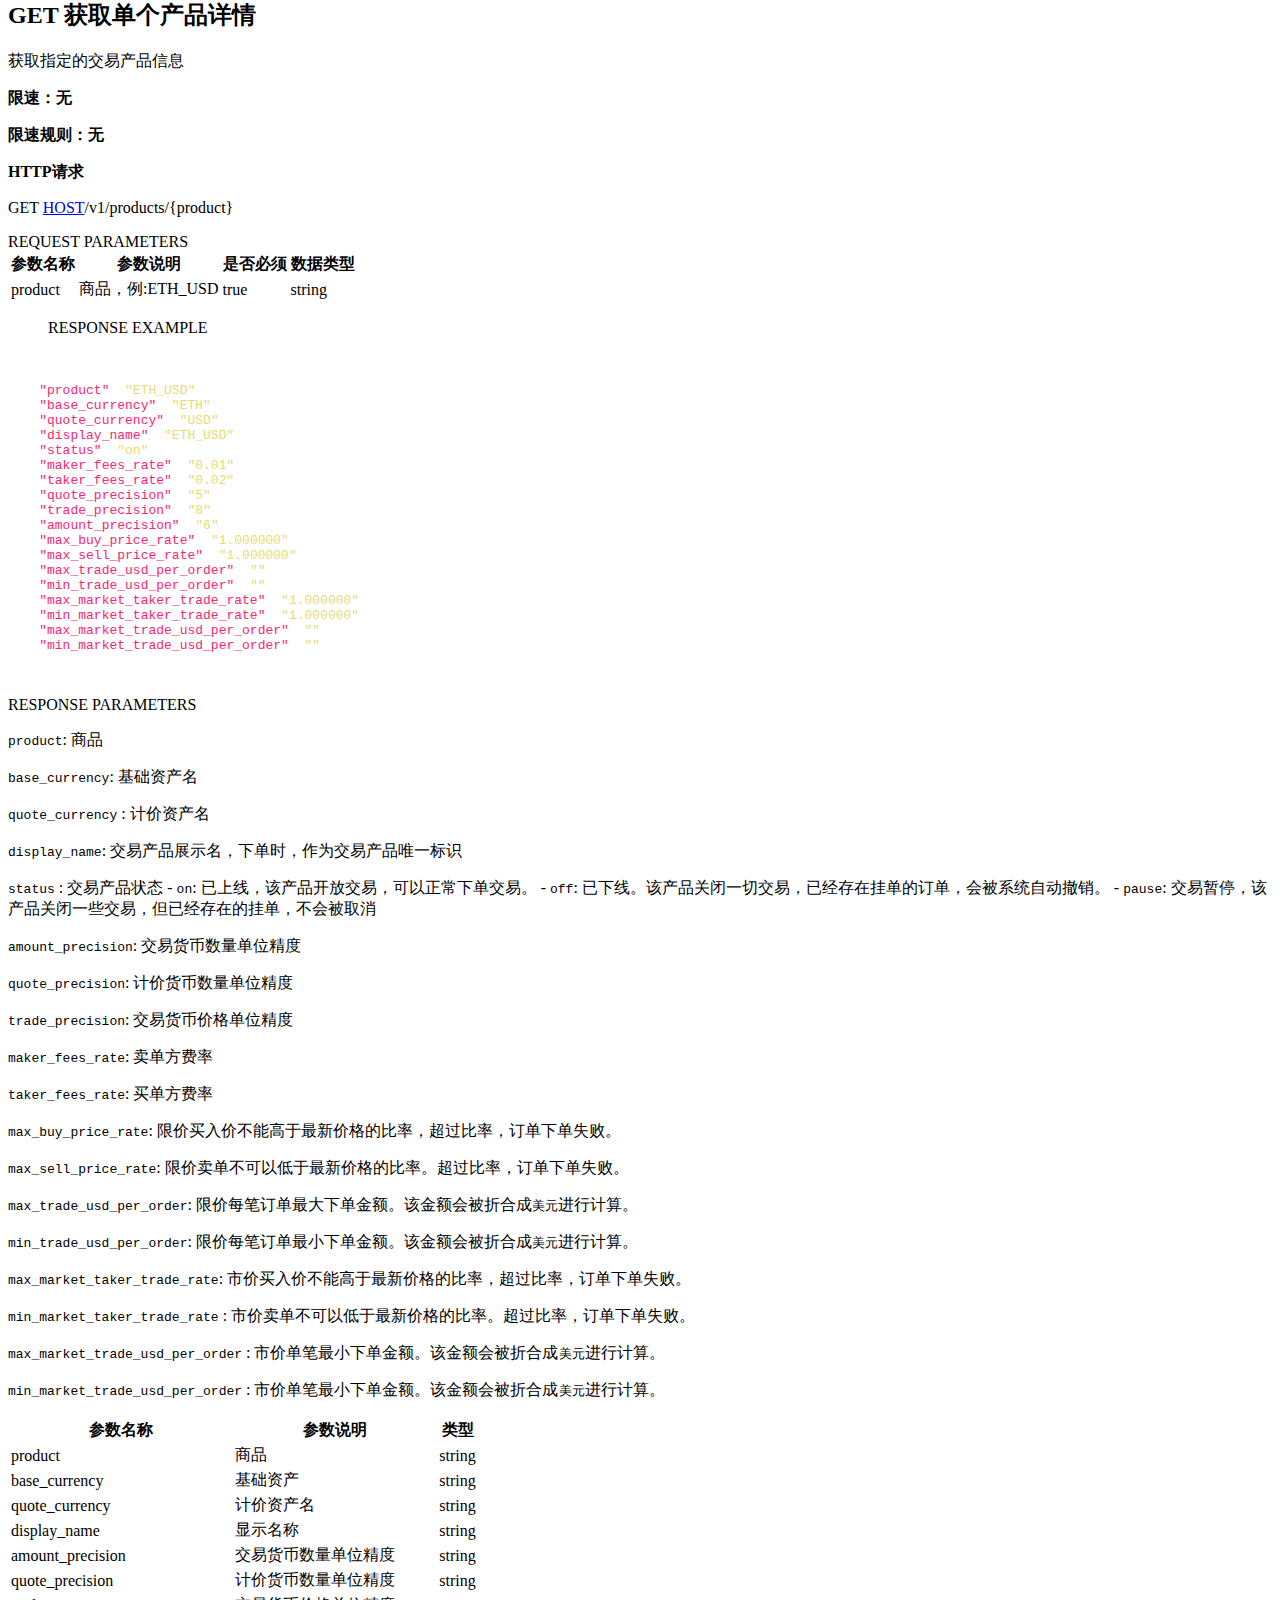
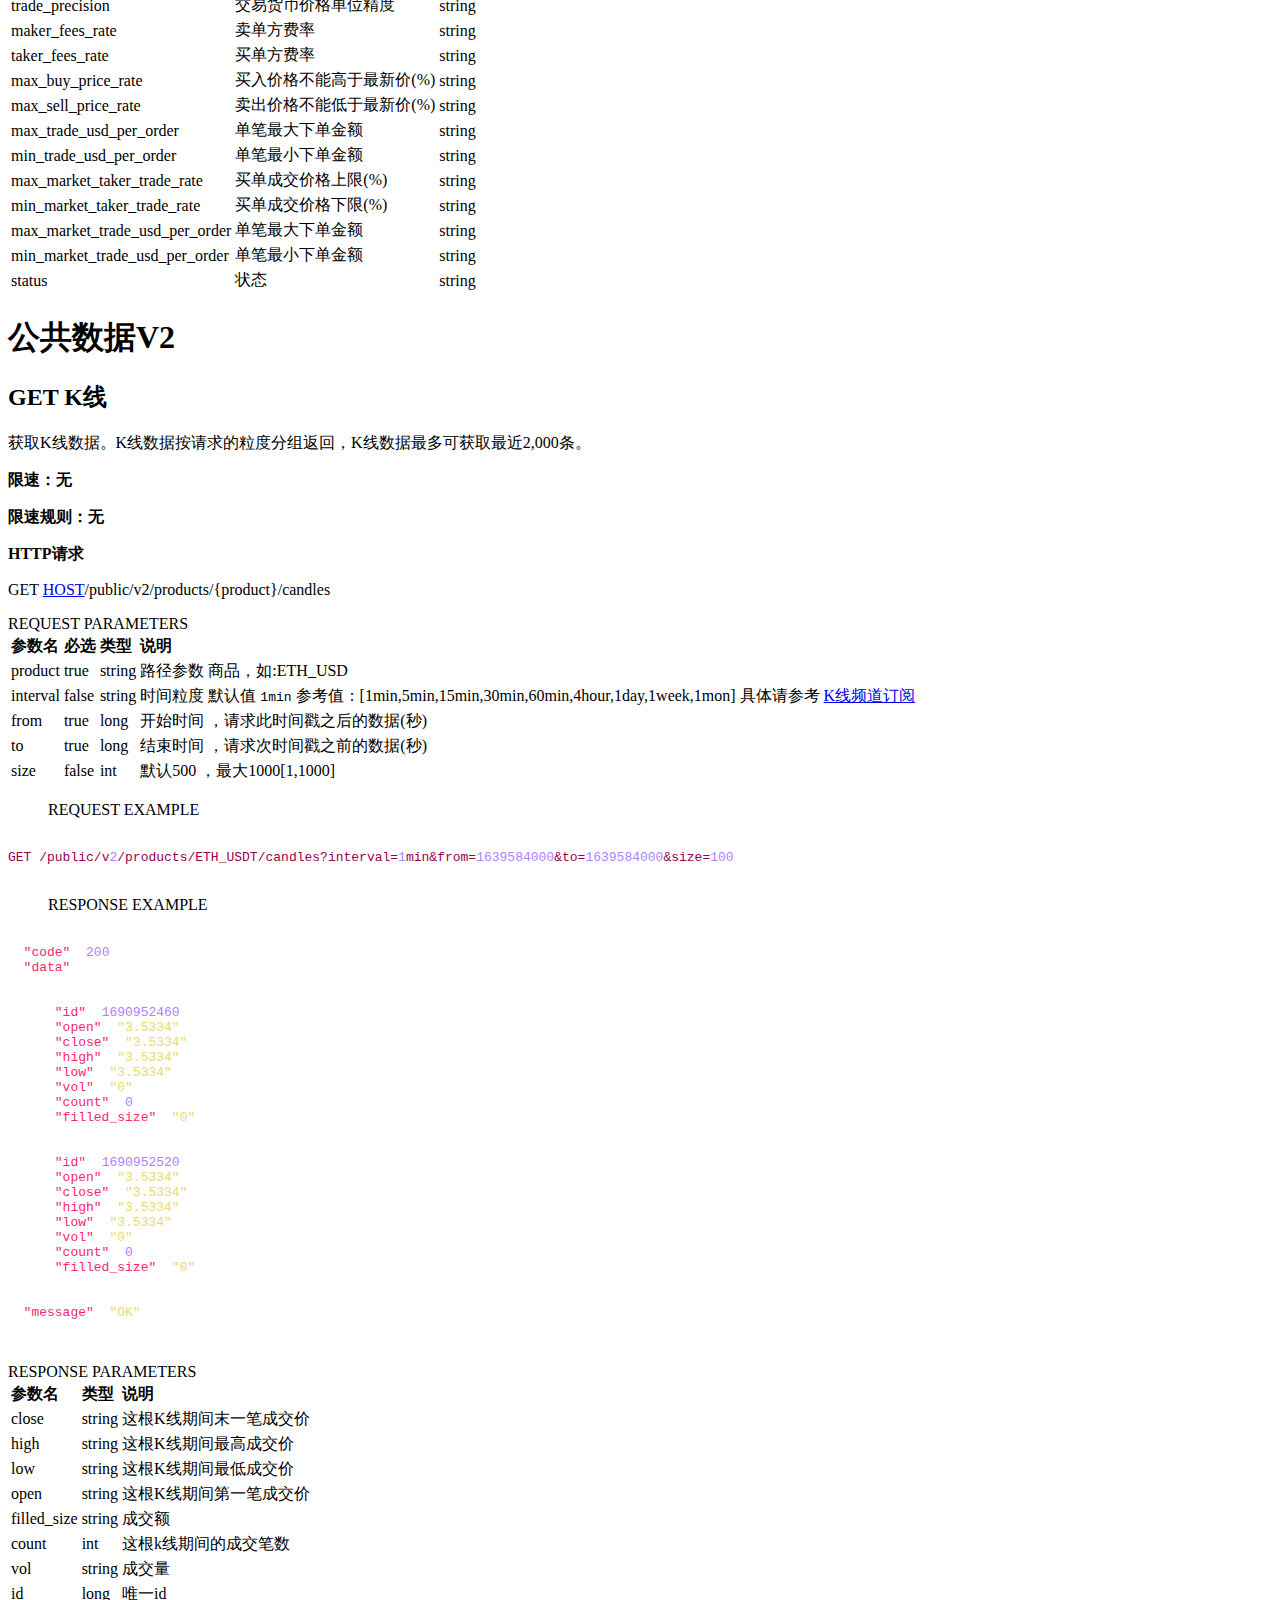
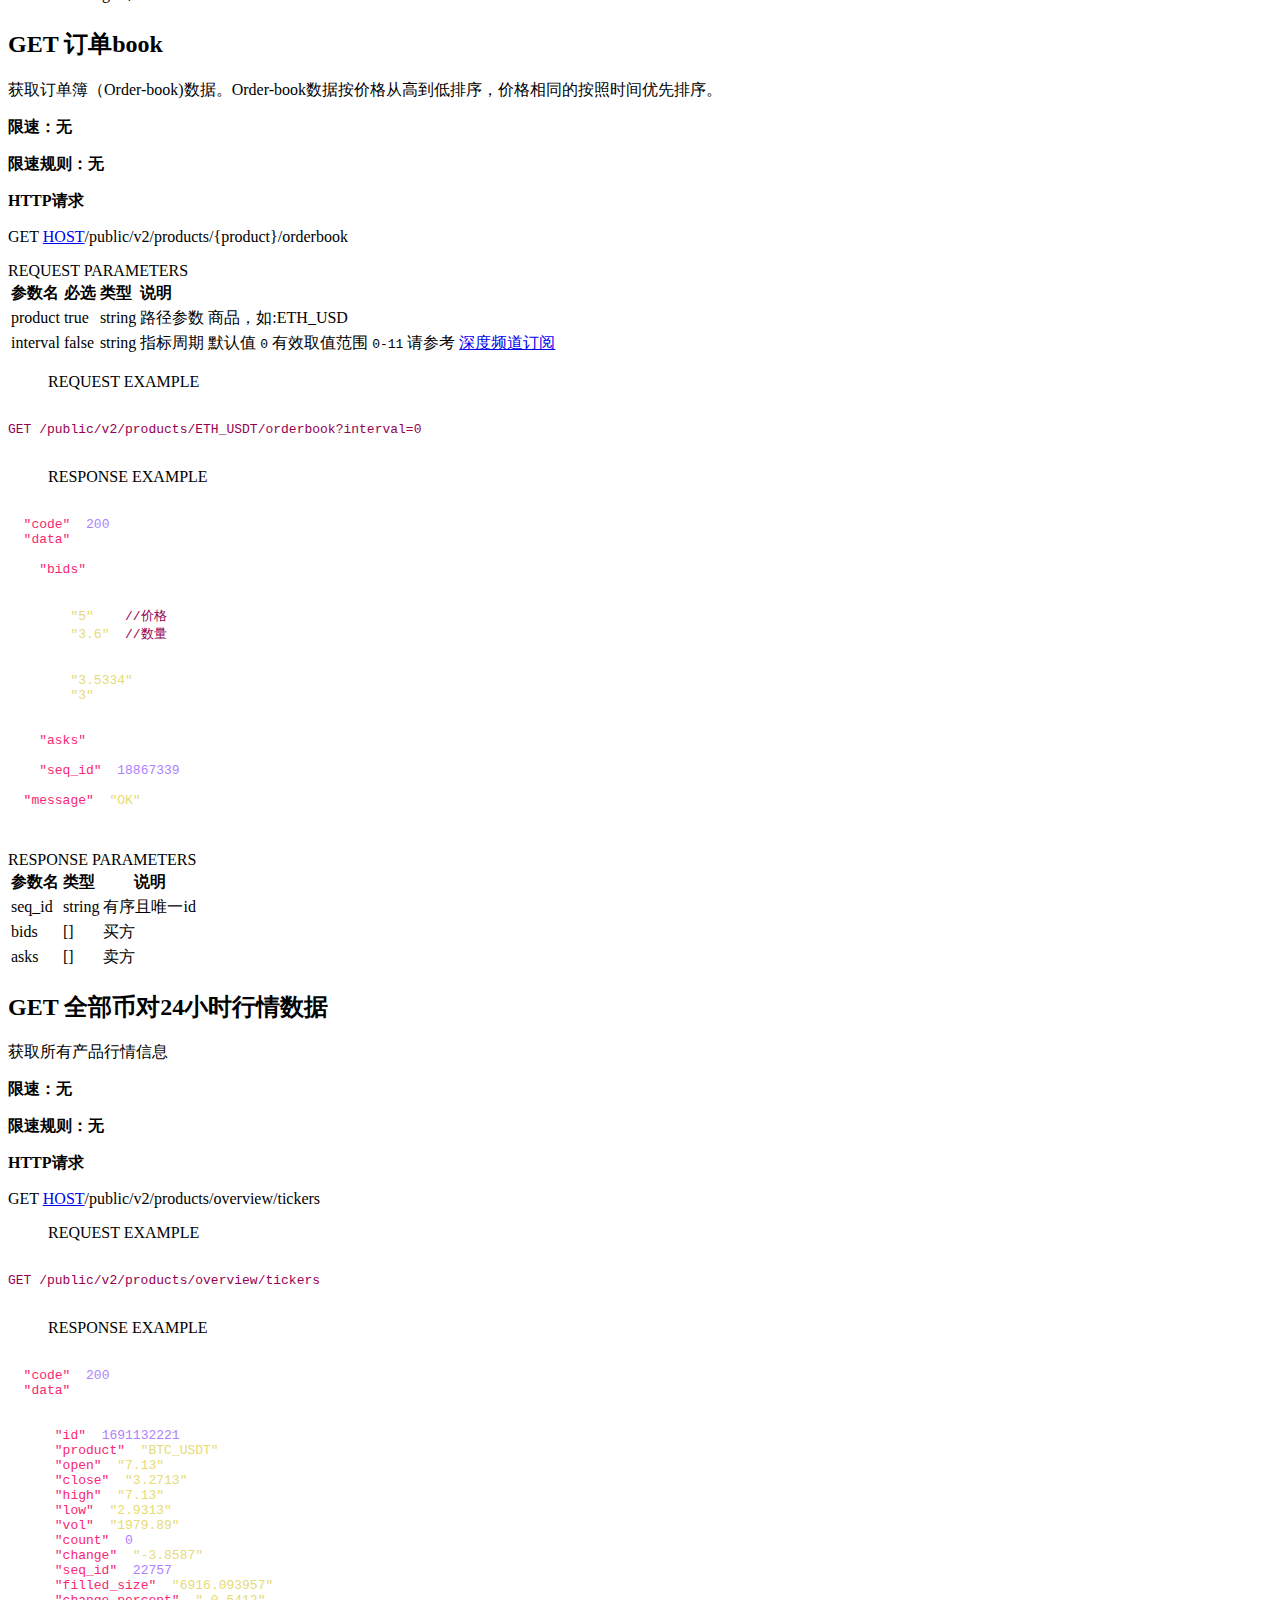
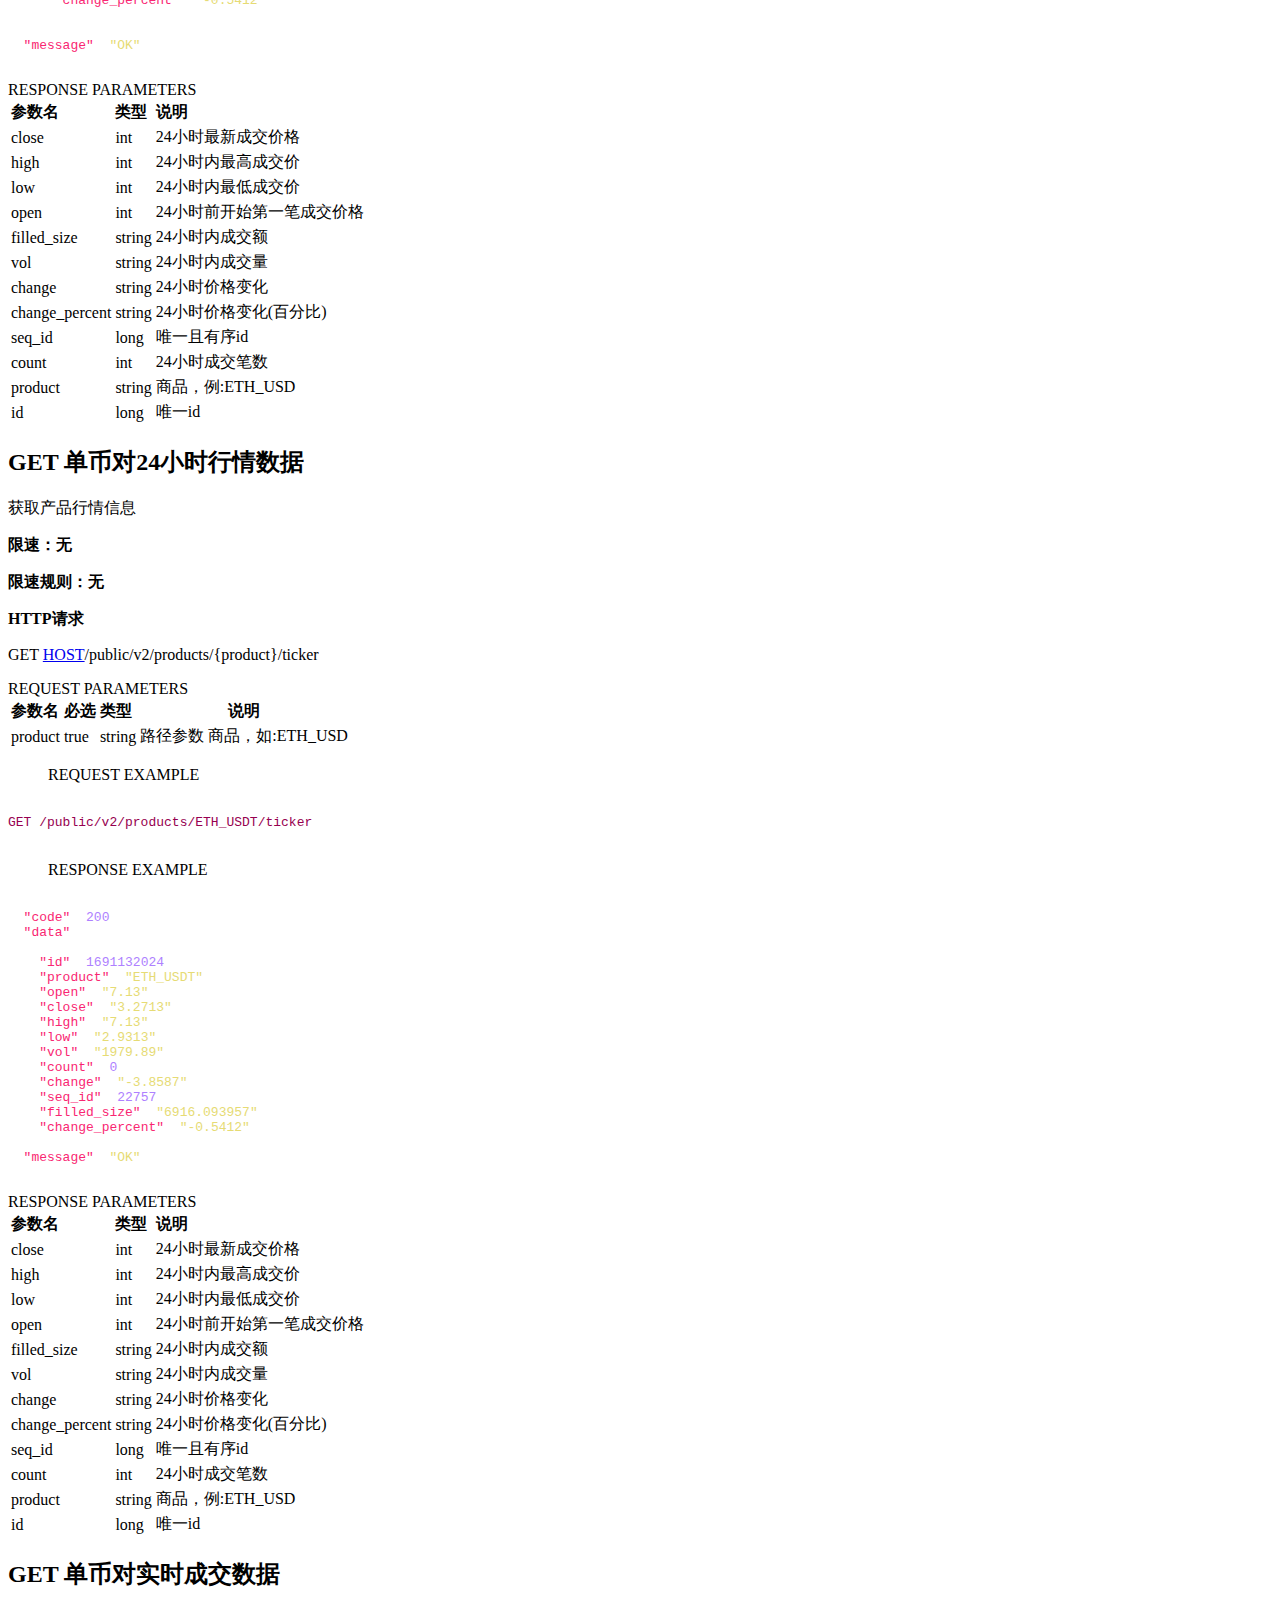
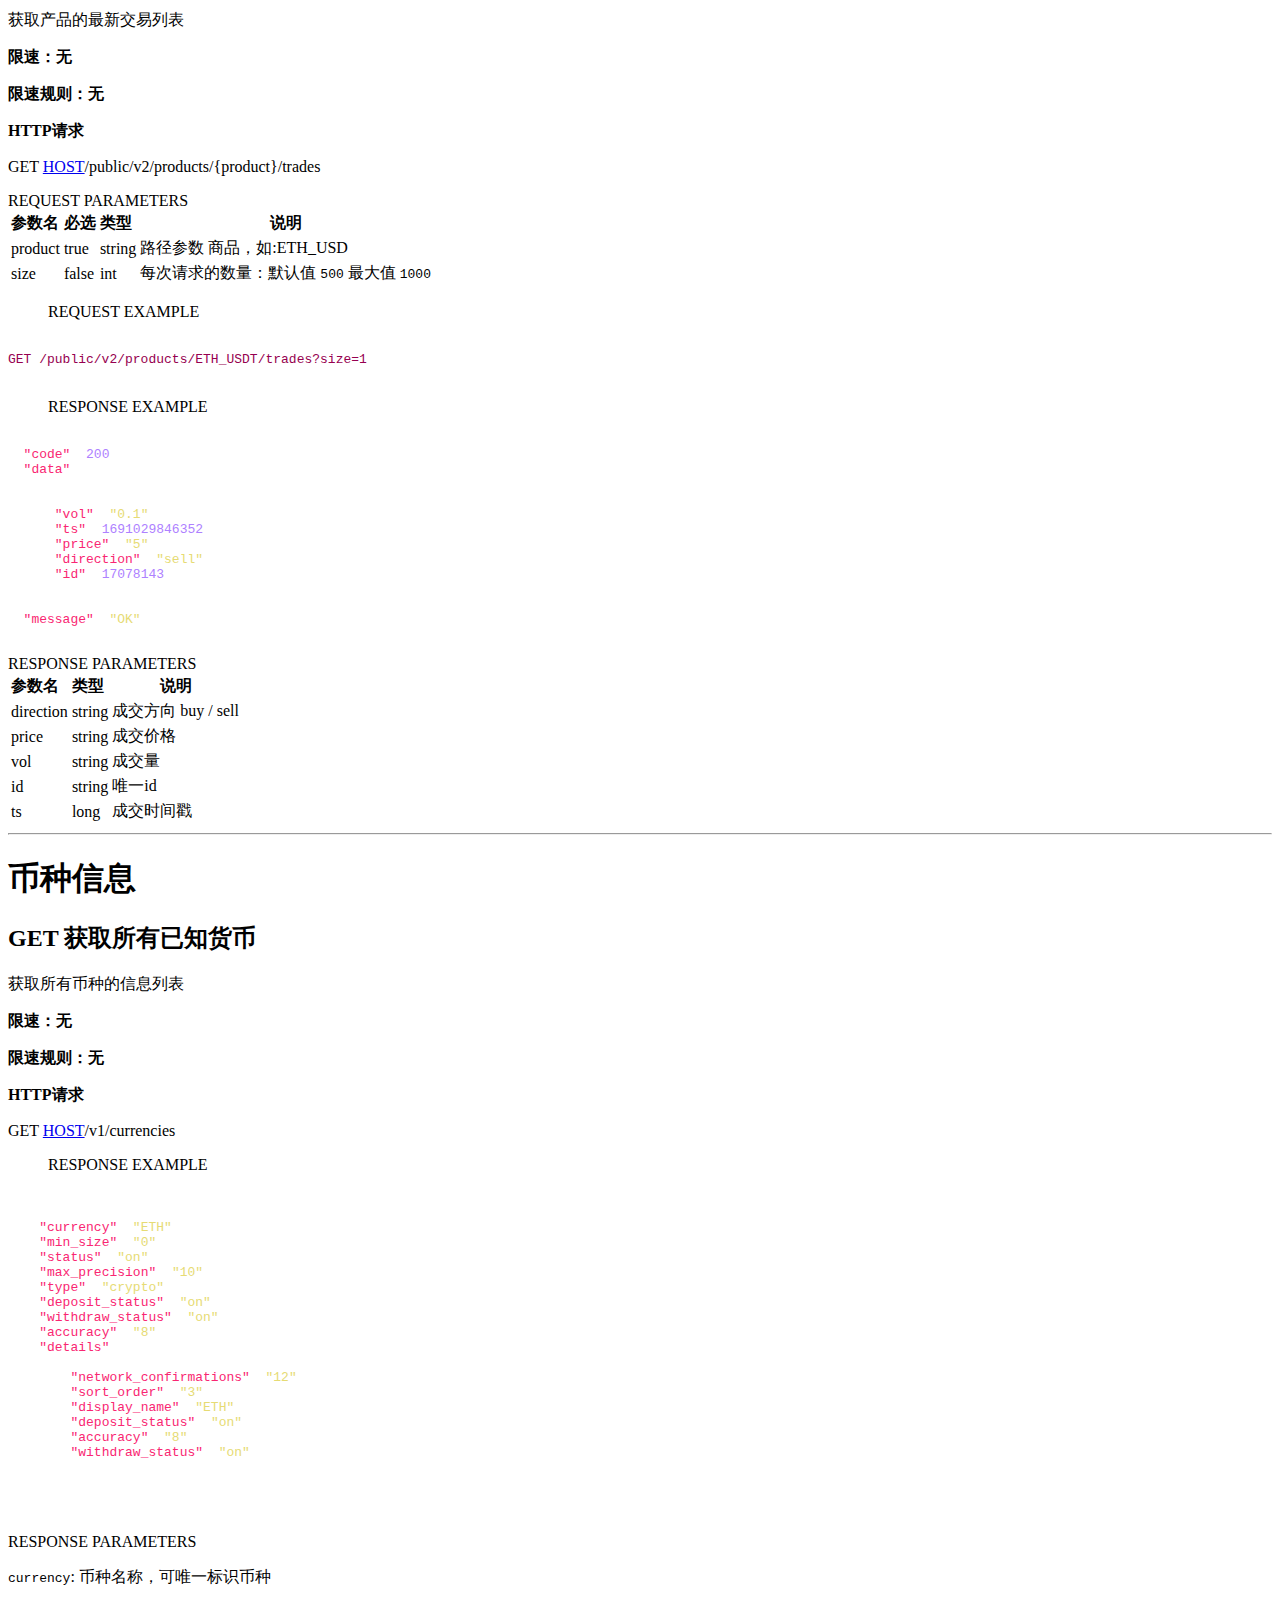
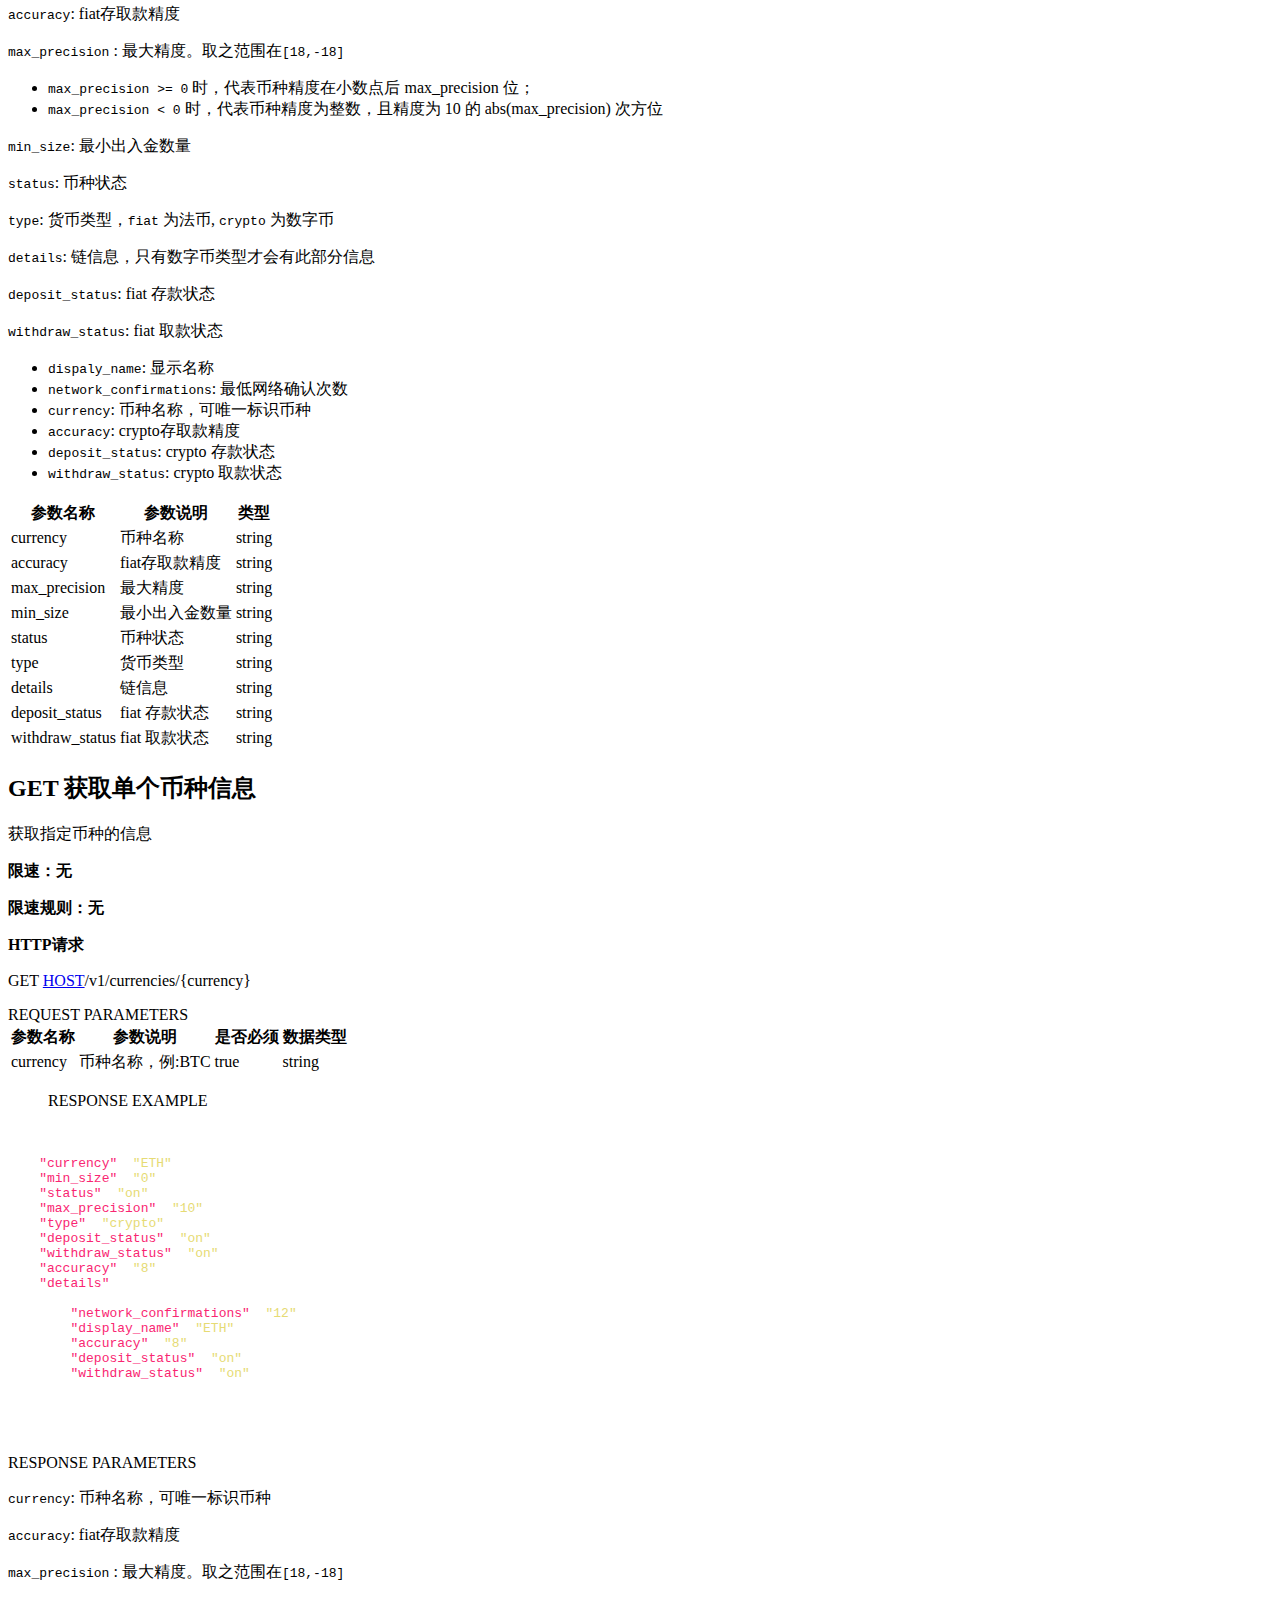
==== commit 3399a924: "deploy: 09bef25b096e80d01b50074f6a62b153edf038ad" ====
--- a/index.html
+++ b/index.html
@@ -944,7 +944,7 @@
 
 <p>私有信息的鉴权信息，请参考 <a href="#auth">鉴权说明</a></p>
 
-<p><a name="ResonpseExample">RESONPSE EXAMPLE</a></p>
+<p><a name="ResonpseExample">RESPONSE EXAMPLE</a></p>
 </blockquote>
 <div class="highlight"><pre class="highlight json tab-json"><code><span class="p">{</span><span class="w">
   </span><span class="nl">"amount"</span><span class="p">:</span><span class="w"> </span><span class="mi">100</span><span class="p">,</span><span class="w">
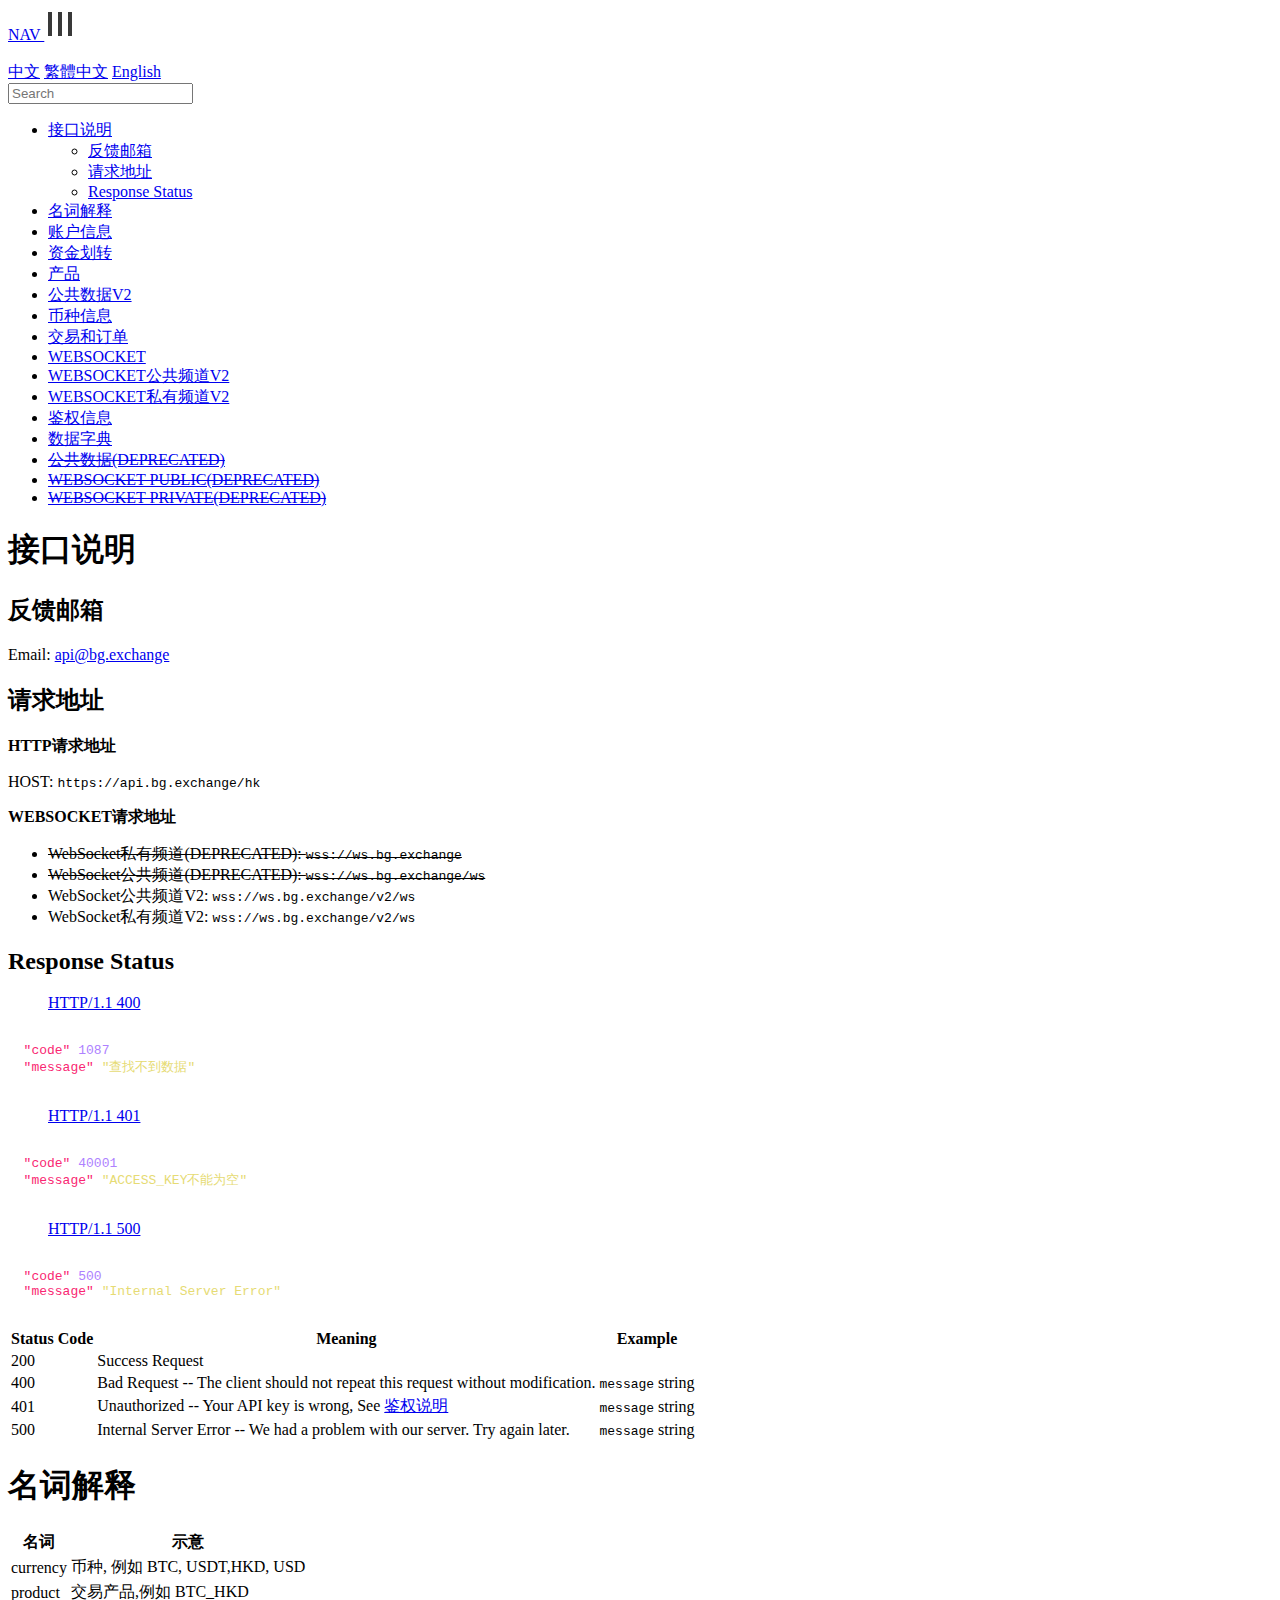
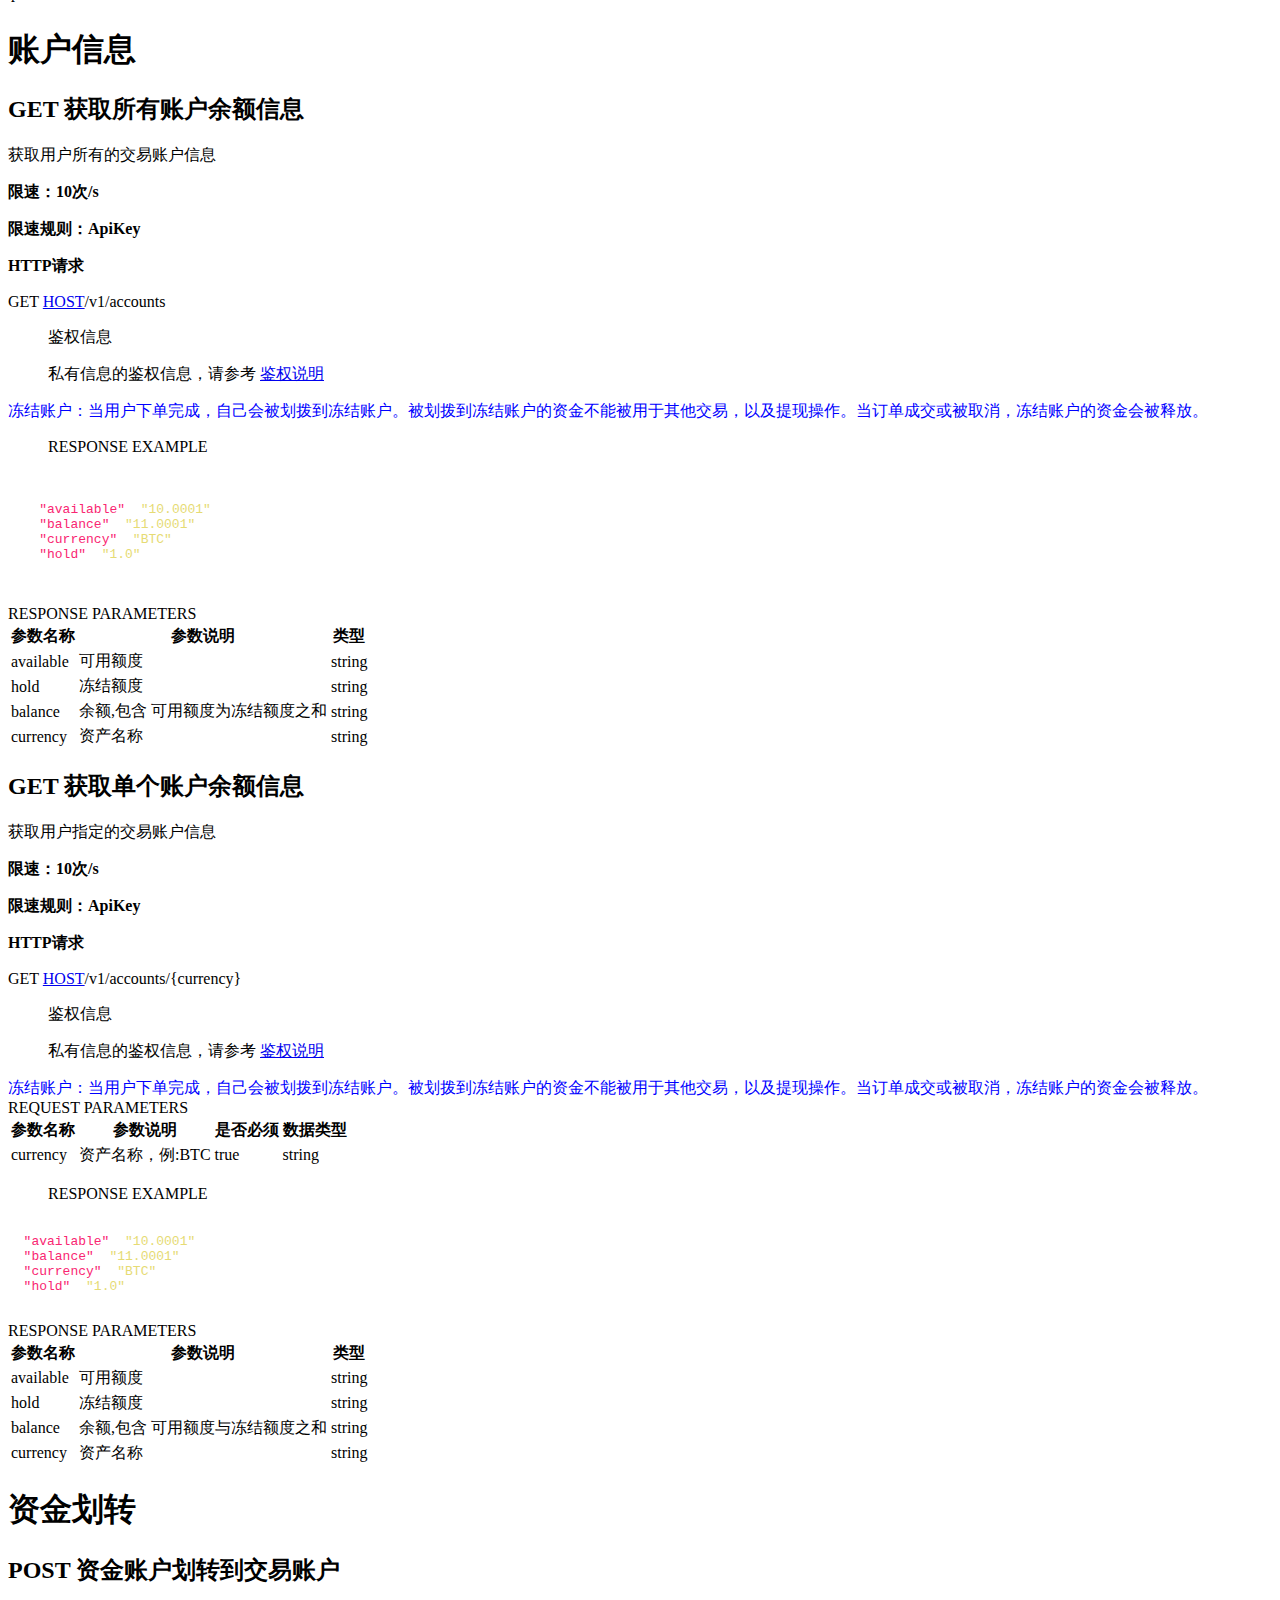
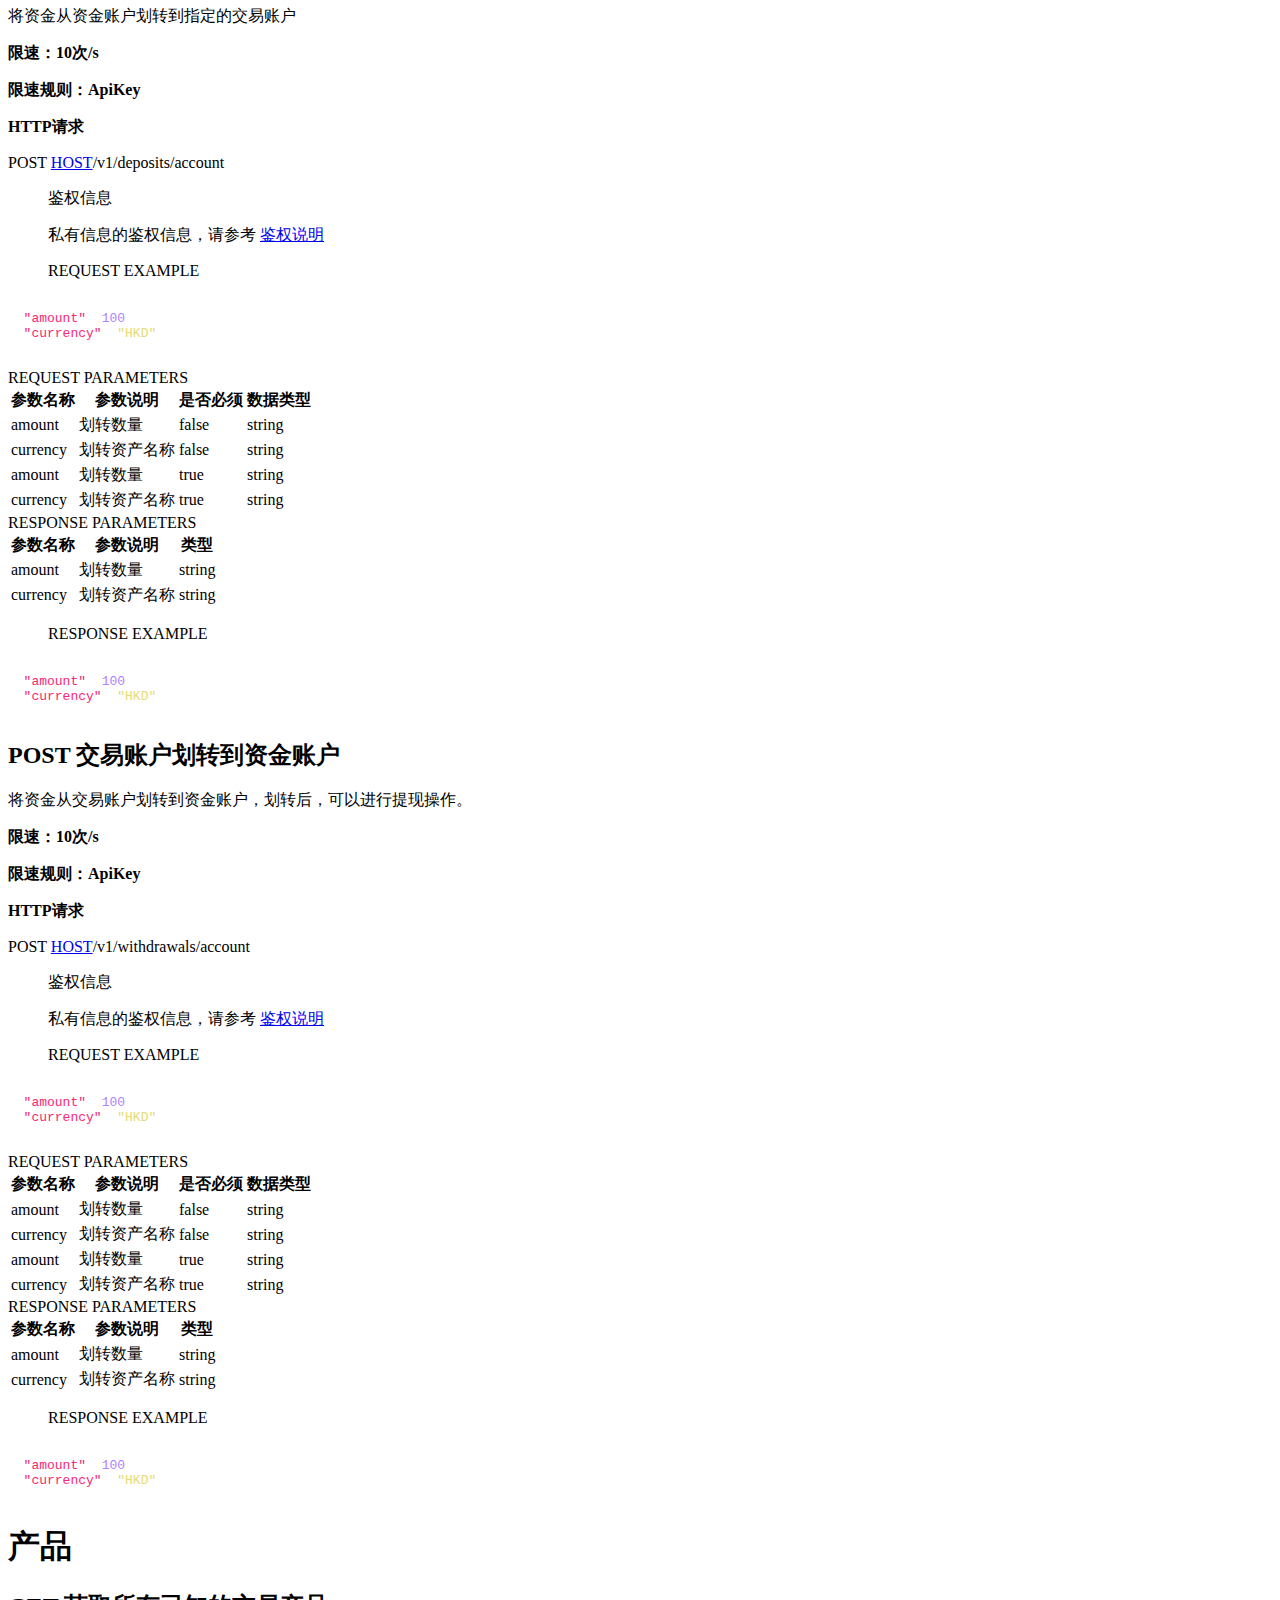
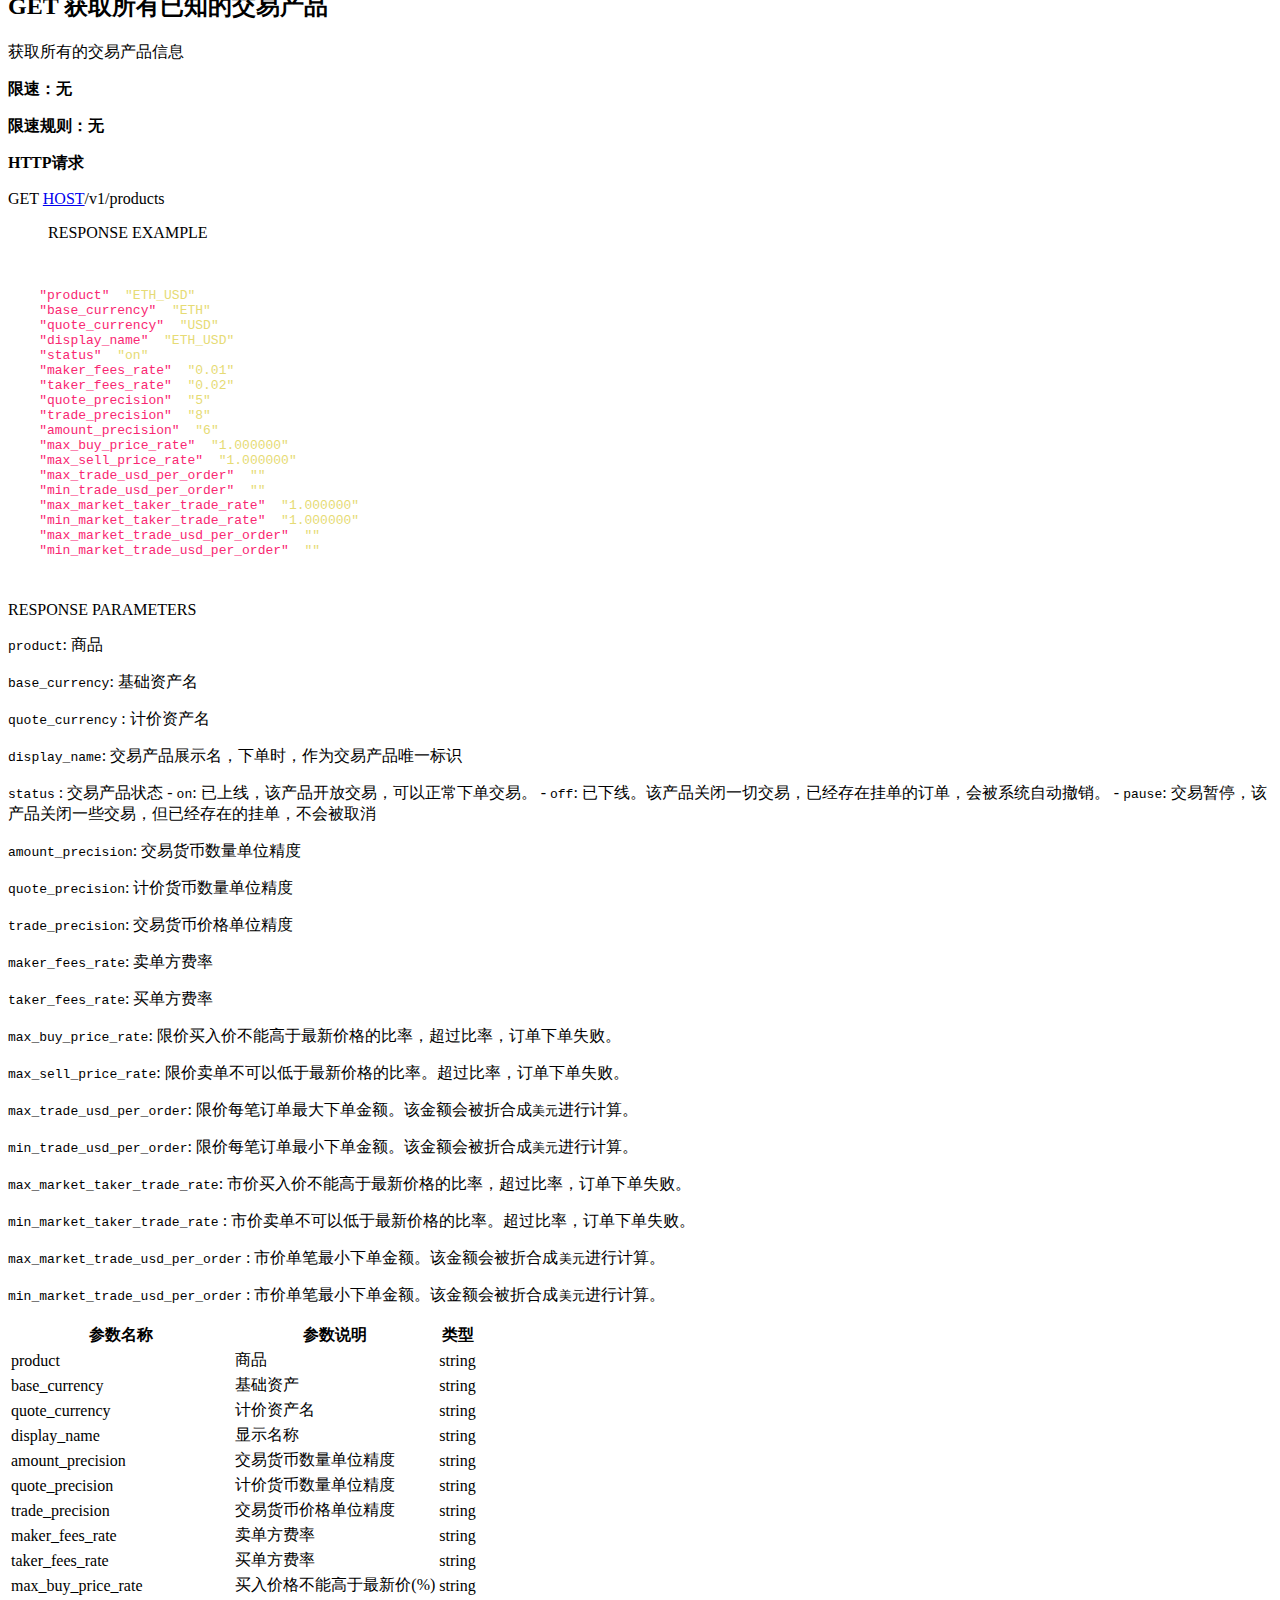
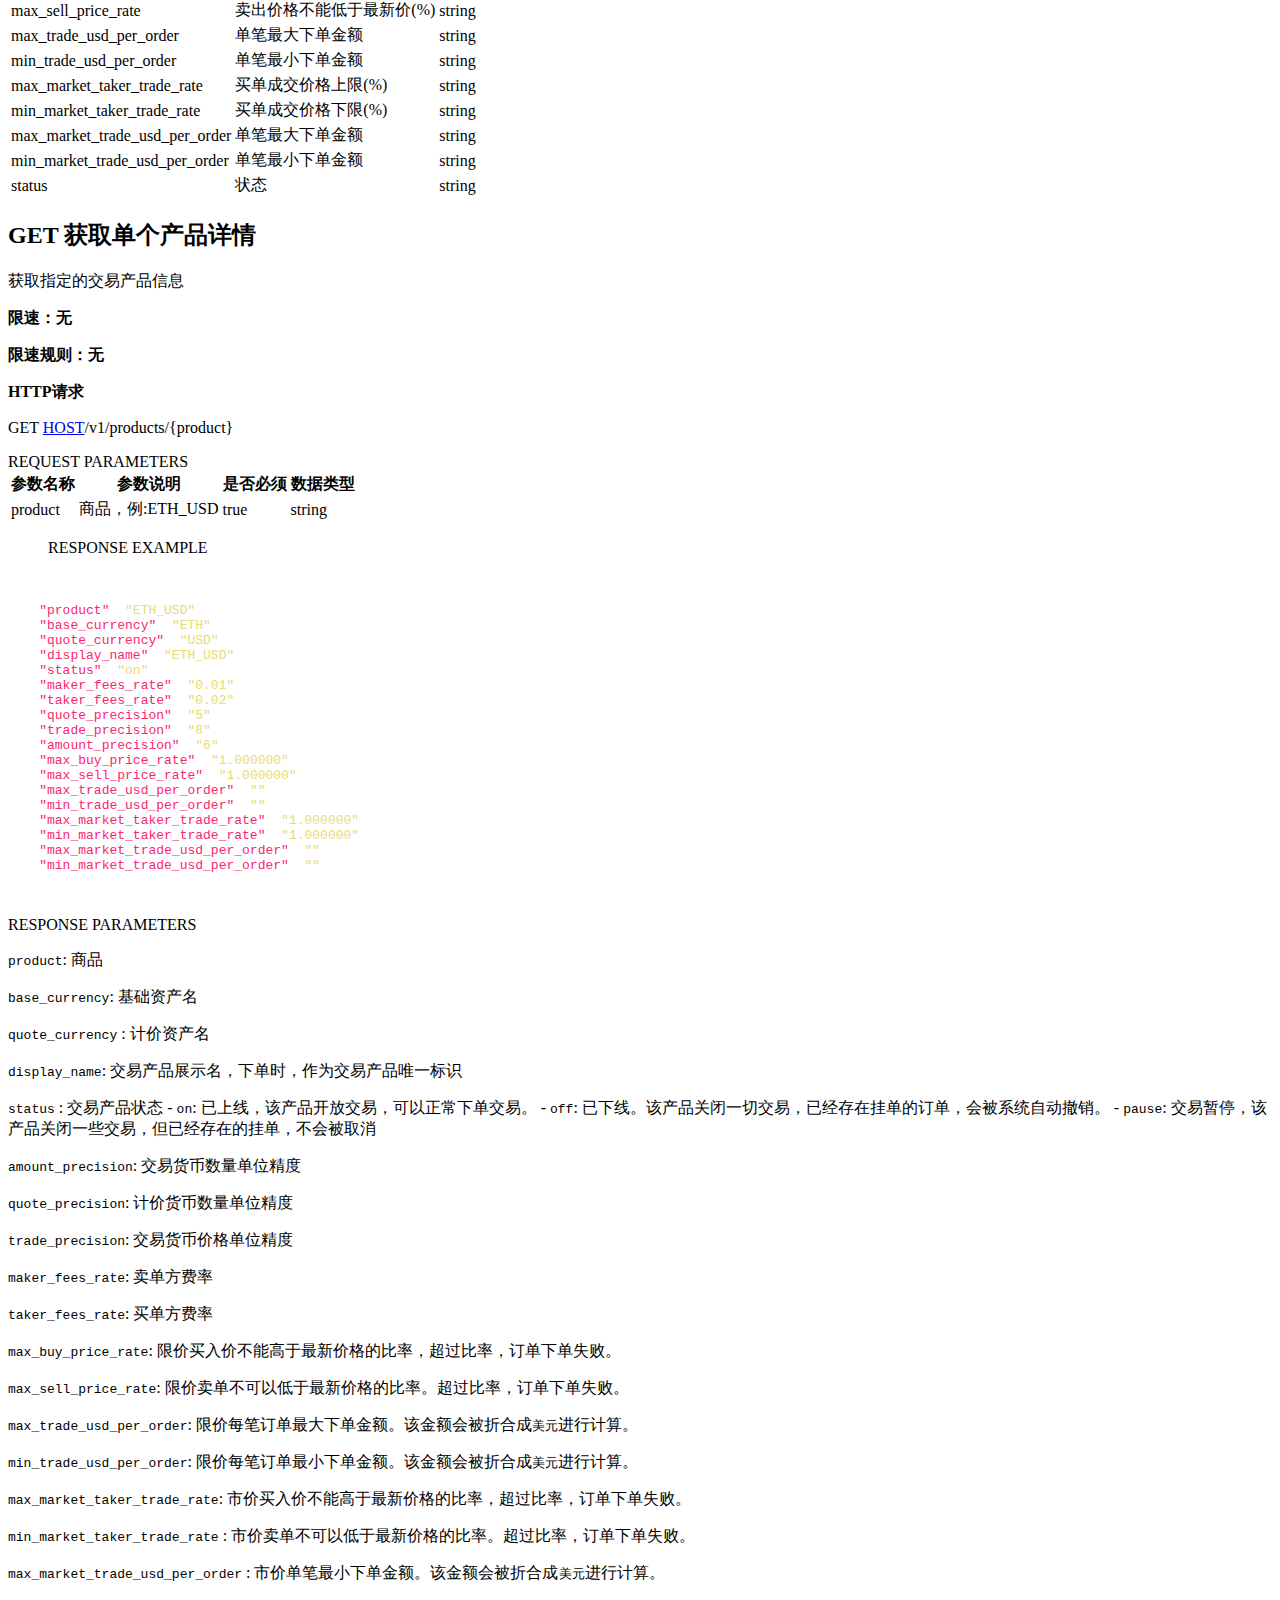
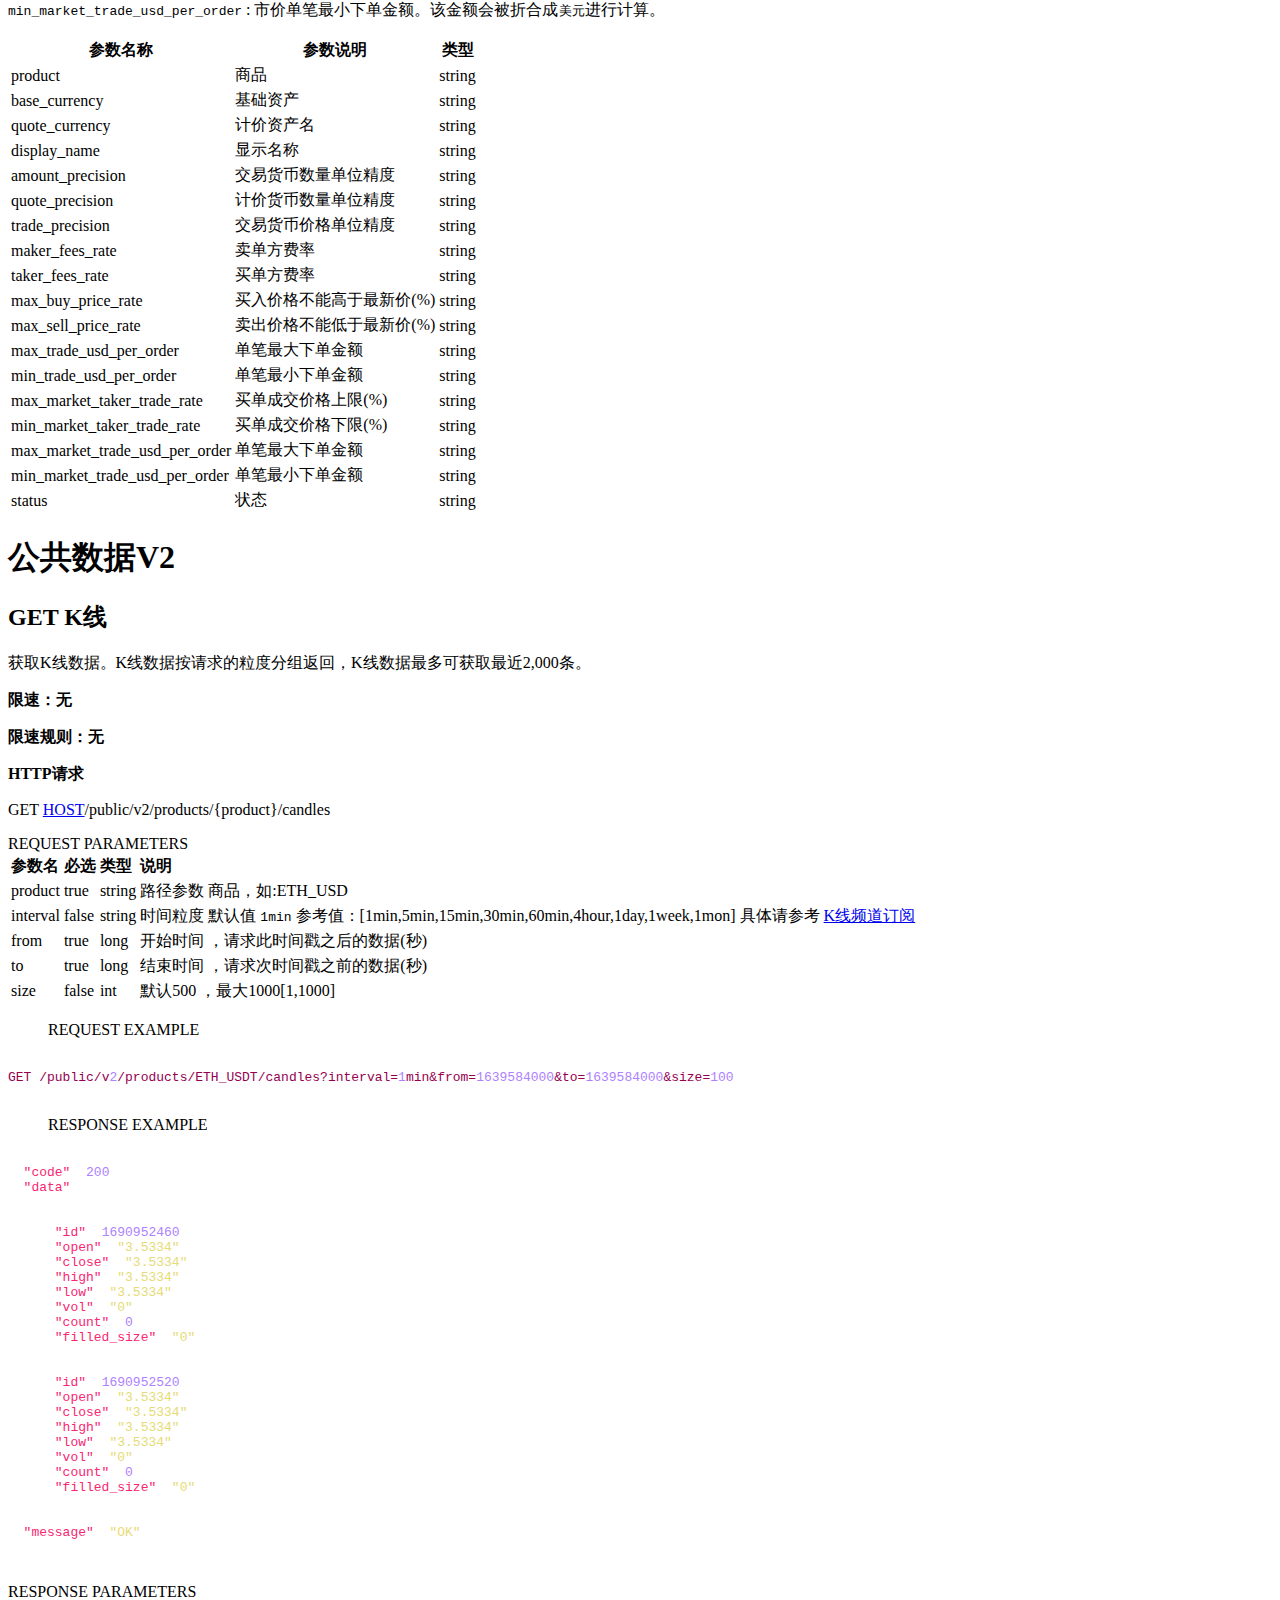
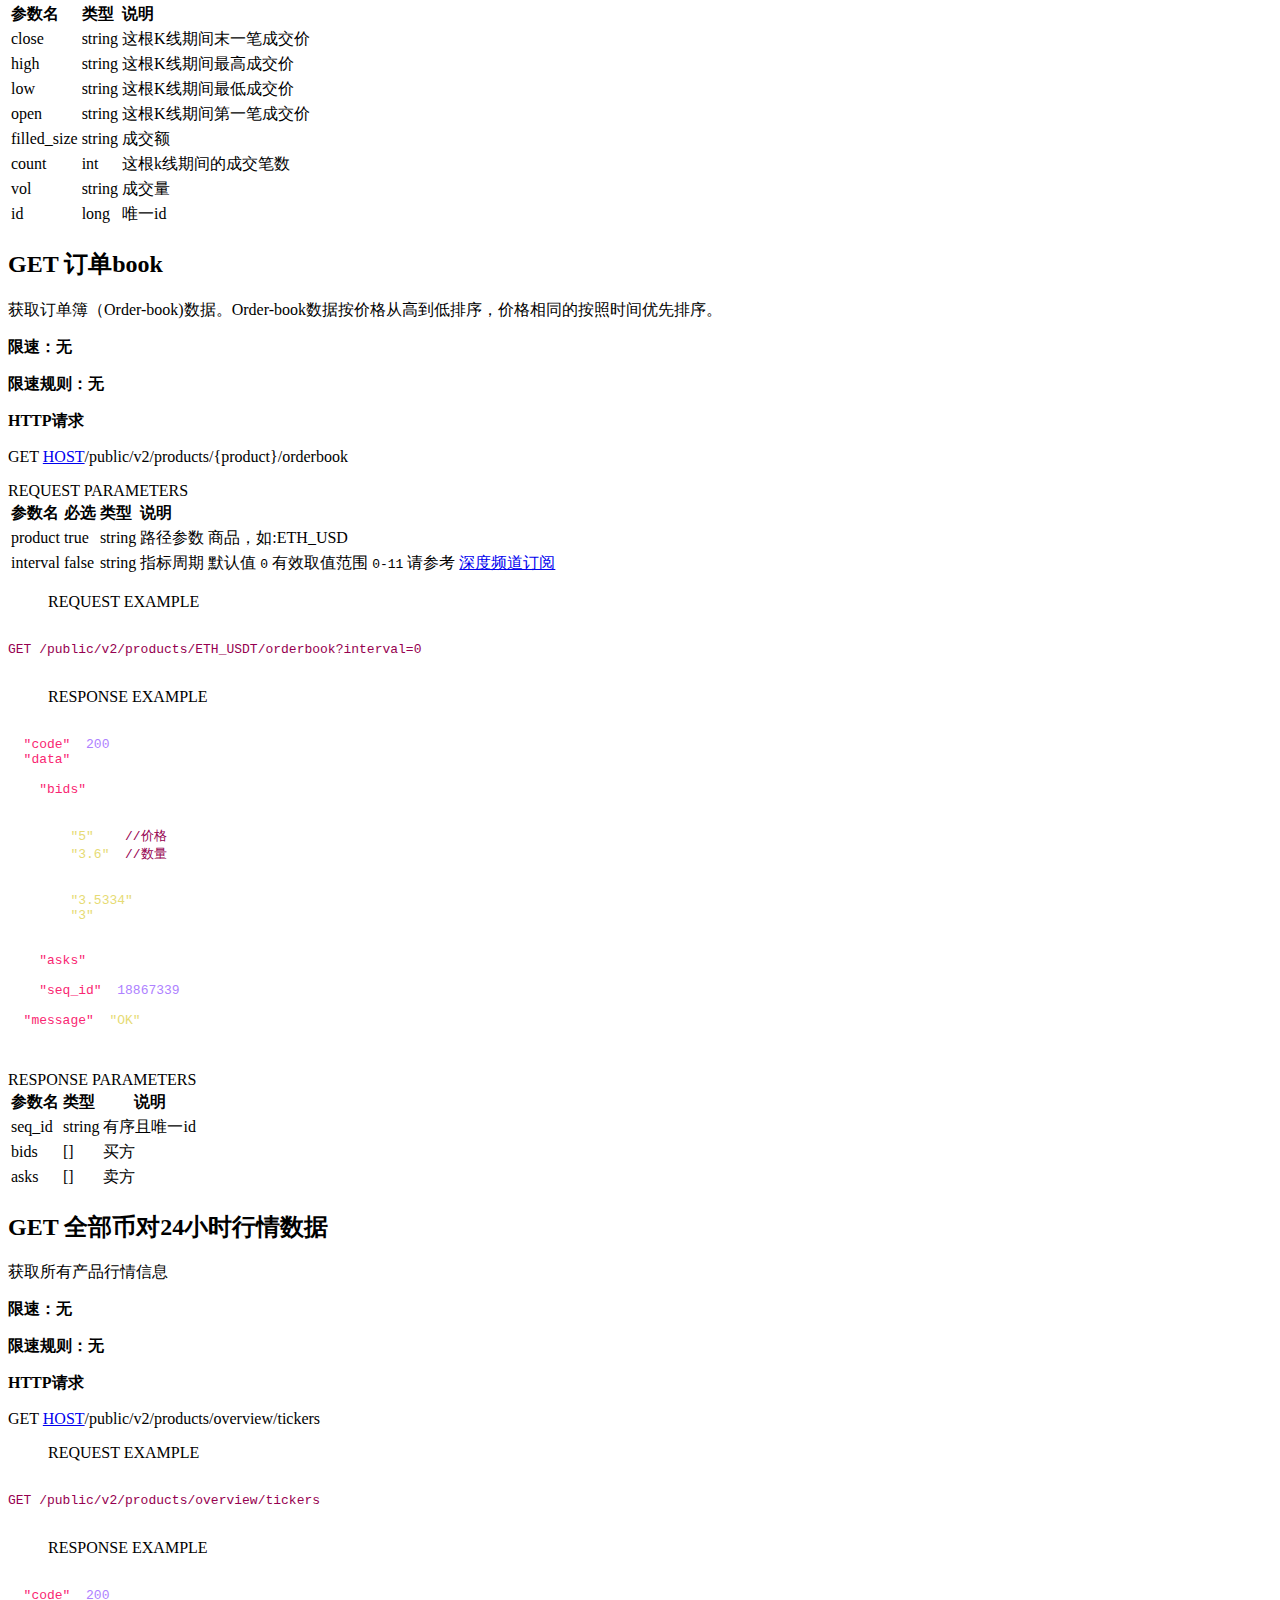
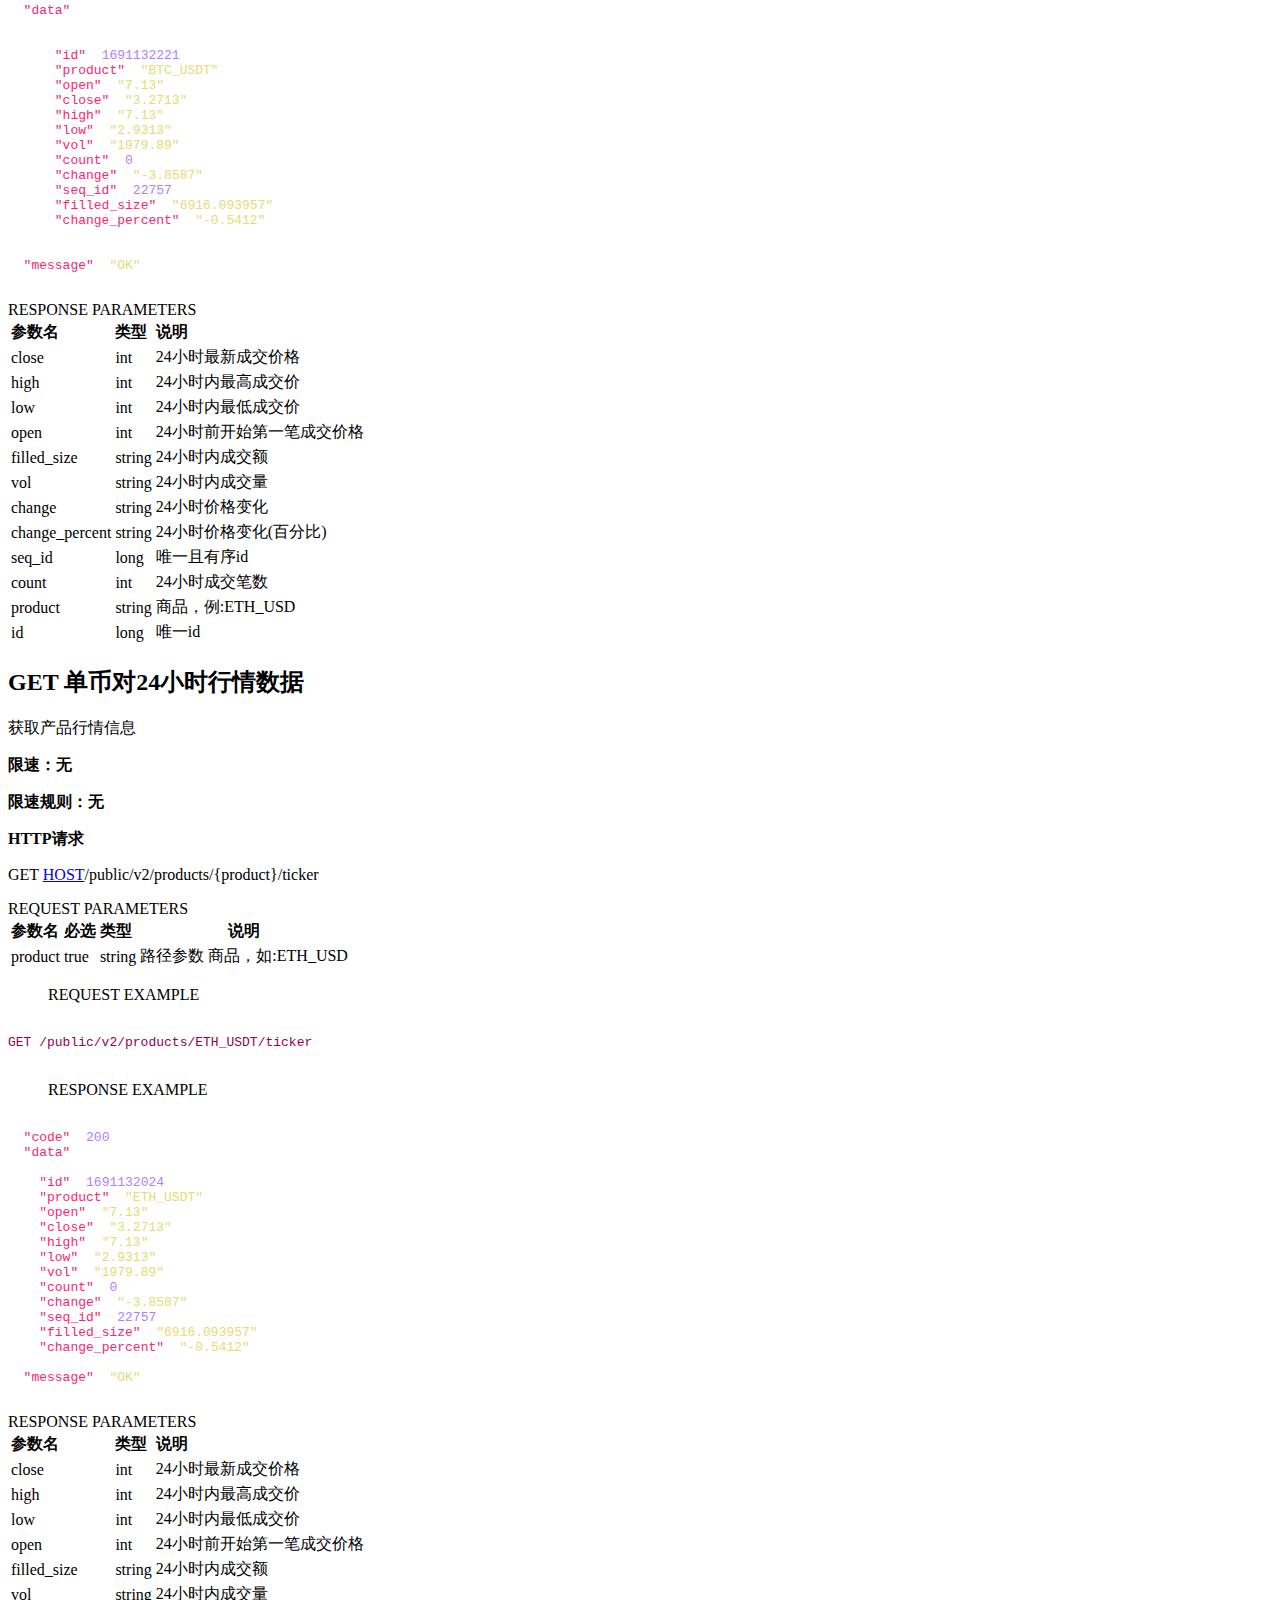
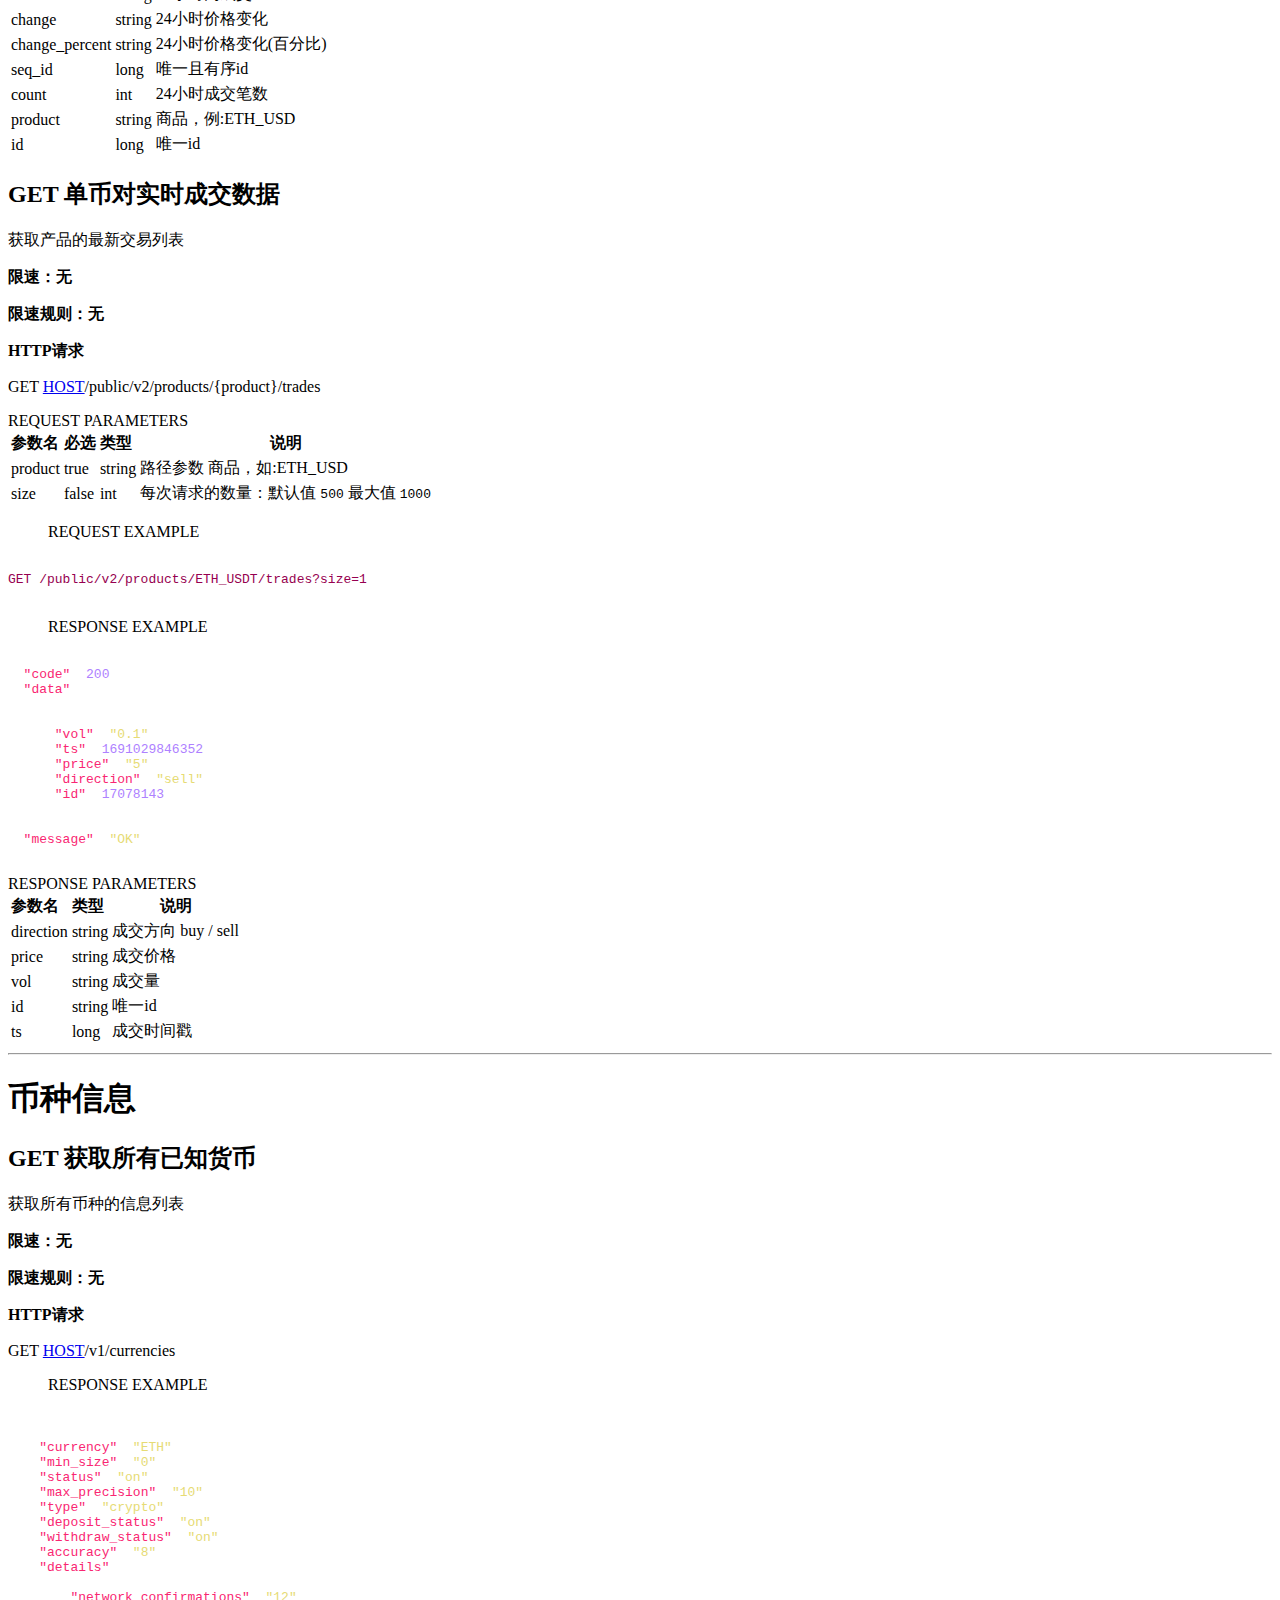
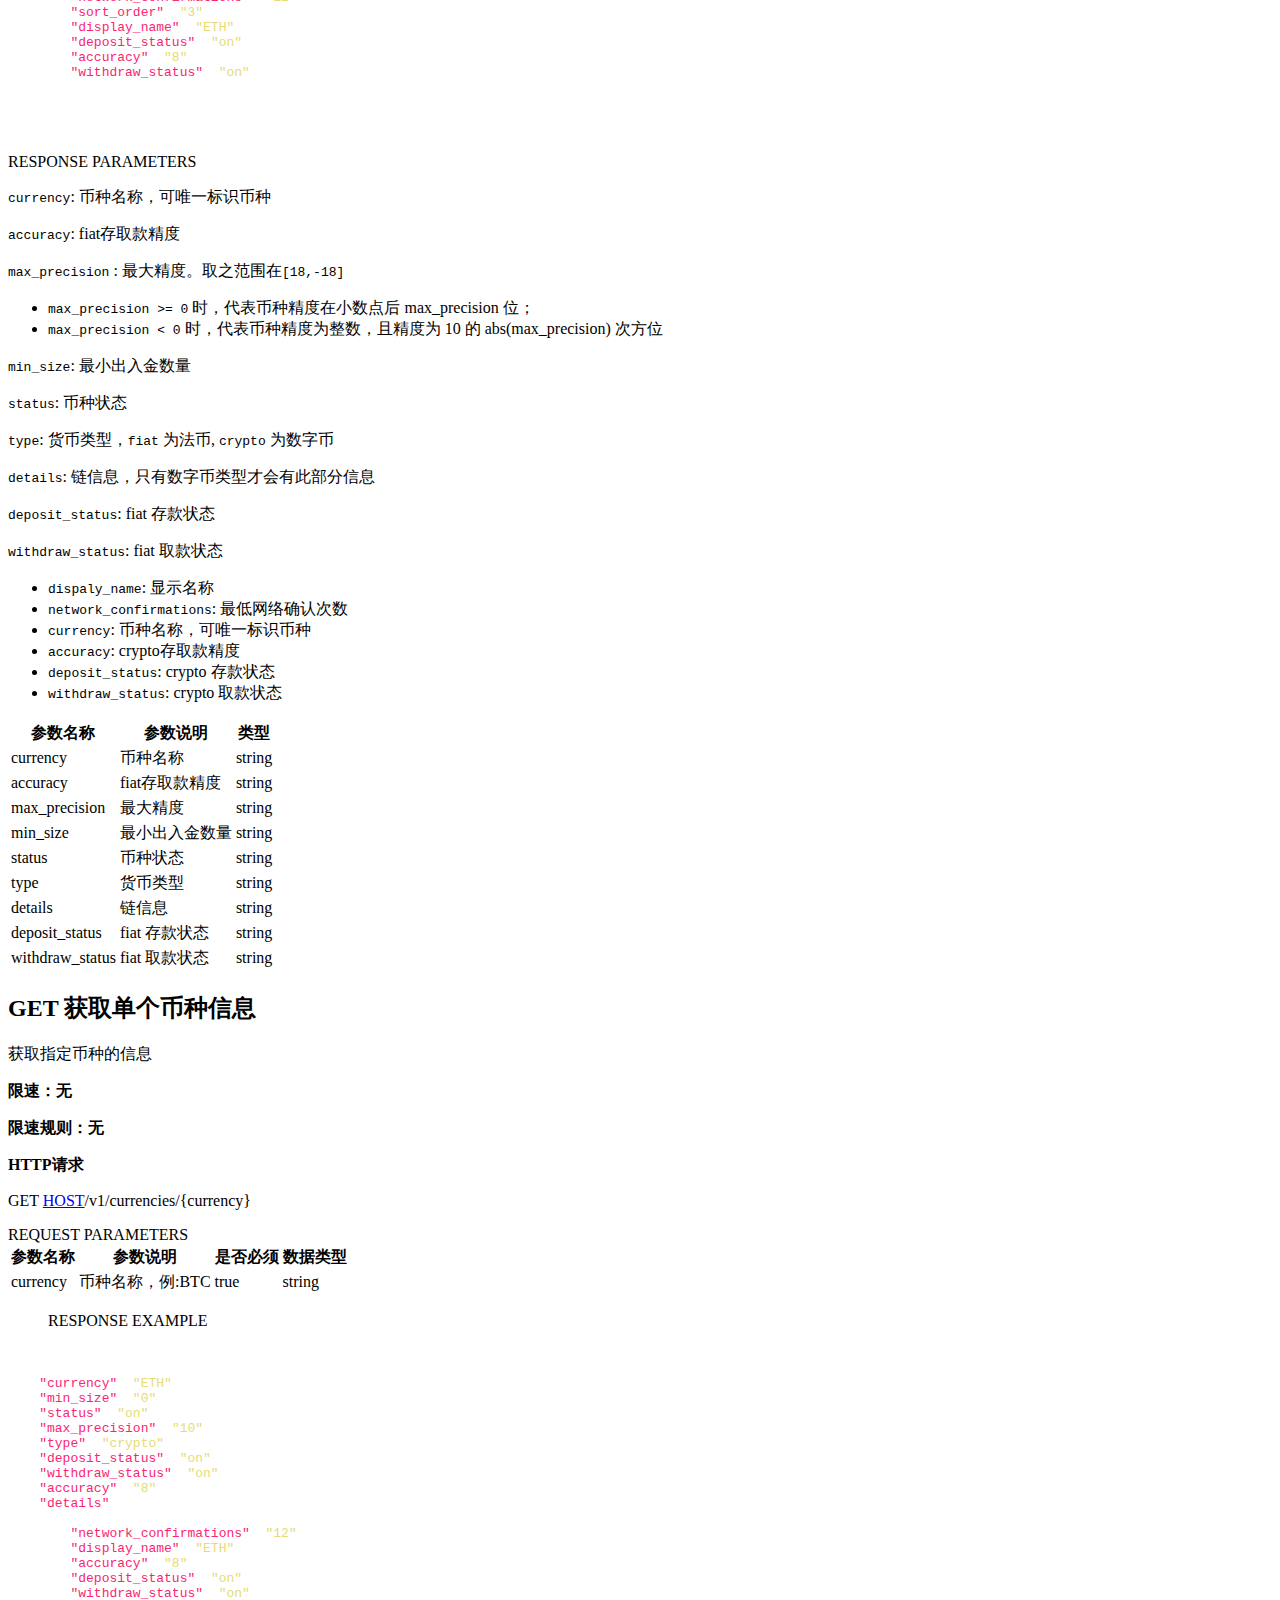
==== commit 07d2f3c4: "deploy: 91336d1d7988afaf30254bb3fa26de1c6e07df1b" ====
--- a/index.html
+++ b/index.html
@@ -859,7 +859,7 @@
 
 <p>私有信息的鉴权信息，请参考 <a href="#auth">鉴权说明</a></p>
 
-<p><a name="ResonpseExample">RESPONSE EXAMPLE</a></p>
+<p><a name="RequestExample">REQUEST EXAMPLE</a></p>
 </blockquote>
 <div class="highlight"><pre class="highlight json tab-json"><code><span class="p">{</span><span class="w">
   </span><span class="nl">"amount"</span><span class="p">:</span><span class="w"> </span><span class="mi">100</span><span class="p">,</span><span class="w">
@@ -927,6 +927,14 @@
 </tr>
 </tbody></table>
 
+<blockquote>
+<p><a name="ResponseExample">RESPONSE EXAMPLE</a></p>
+</blockquote>
+<div class="highlight"><pre class="highlight json tab-json"><code><span class="p">{</span><span class="w">
+  </span><span class="nl">"amount"</span><span class="p">:</span><span class="w"> </span><span class="mi">100</span><span class="p">,</span><span class="w">
+  </span><span class="nl">"currency"</span><span class="p">:</span><span class="w"> </span><span class="s2">"HKD"</span><span class="w">
+</span><span class="p">}</span><span class="w">
+</span></code></pre></div>
 <h2 id="交易账户划转到资金账户">POST  交易账户划转到资金账户</h2>
 
 <p>将资金从交易账户划转到资金账户，划转后，可以进行提现操作。</p>
@@ -944,7 +952,7 @@
 
 <p>私有信息的鉴权信息，请参考 <a href="#auth">鉴权说明</a></p>
 
-<p><a name="ResonpseExample">RESPONSE EXAMPLE</a></p>
+<p><a name="RequestExample">REQUEST EXAMPLE</a></p>
 </blockquote>
 <div class="highlight"><pre class="highlight json tab-json"><code><span class="p">{</span><span class="w">
   </span><span class="nl">"amount"</span><span class="p">:</span><span class="w"> </span><span class="mi">100</span><span class="p">,</span><span class="w">
@@ -1011,7 +1019,15 @@
 <td>string</td>
 </tr>
 </tbody></table>
-<h1 id='6cc98552a9'>产品</h1>
+
+<blockquote>
+<p><a name="ResonpseExample">RESPONSE EXAMPLE</a></p>
+</blockquote>
+<div class="highlight"><pre class="highlight json tab-json"><code><span class="p">{</span><span class="w">
+  </span><span class="nl">"amount"</span><span class="p">:</span><span class="w"> </span><span class="mi">100</span><span class="p">,</span><span class="w">
+  </span><span class="nl">"currency"</span><span class="p">:</span><span class="w"> </span><span class="s2">"HKD"</span><span class="w">
+</span><span class="p">}</span><span class="w">
+</span></code></pre></div><h1 id='6cc98552a9'>产品</h1>
 <h2 id="获取所有已知的交易产品">GET  获取所有已知的交易产品</h2>
 
 <p>获取所有的交易产品信息</p>
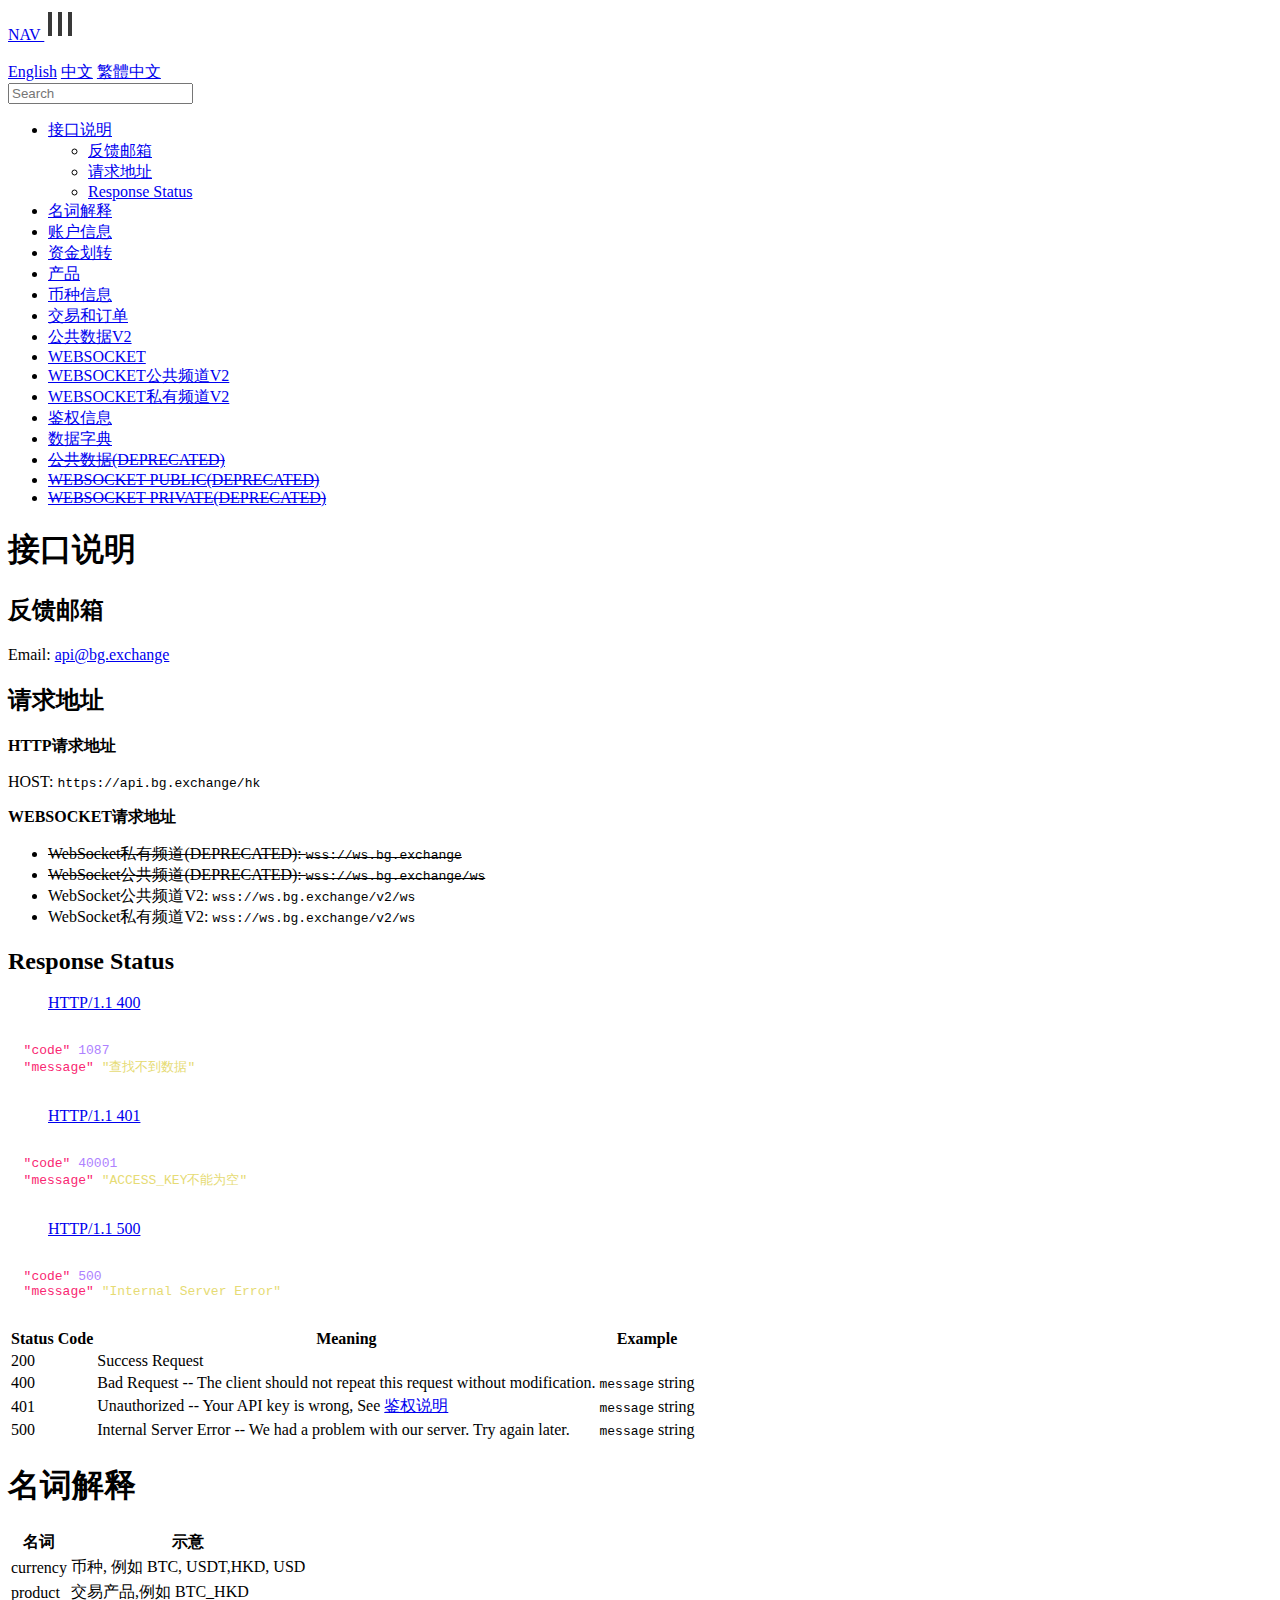
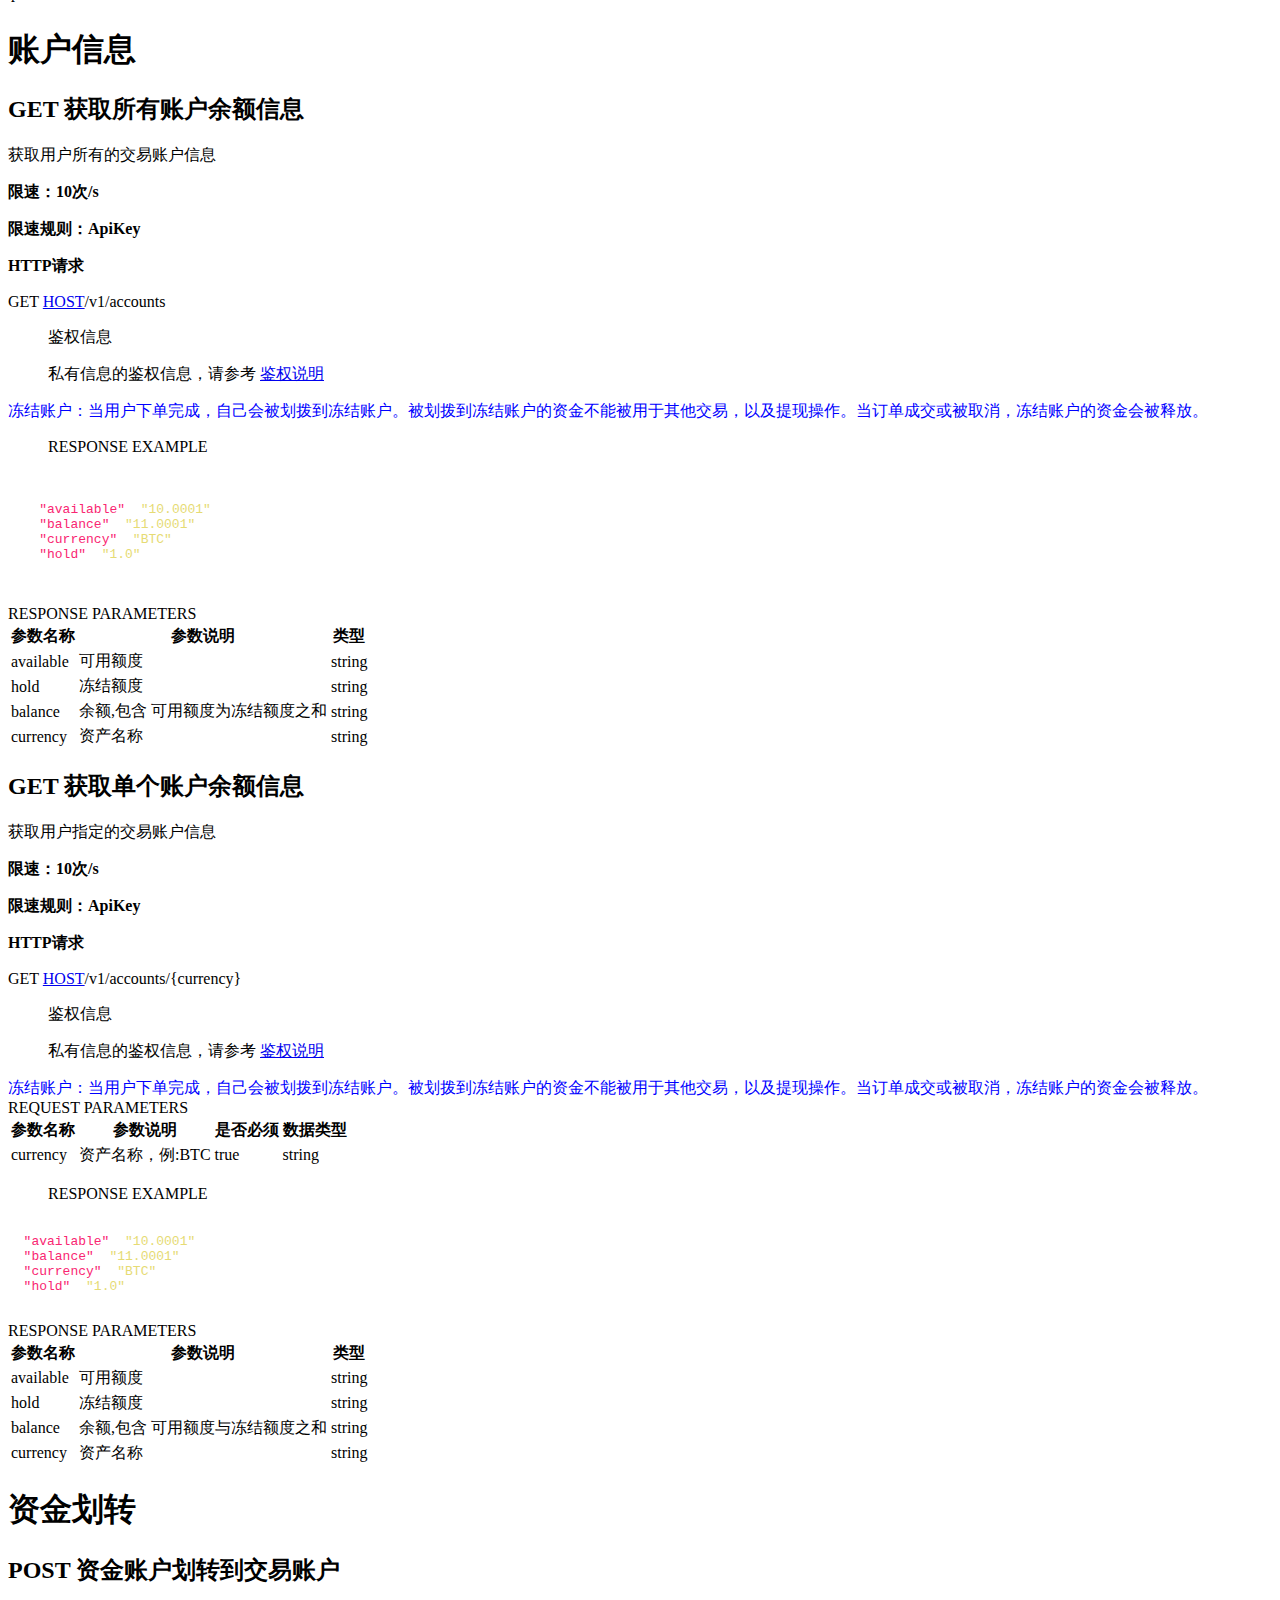
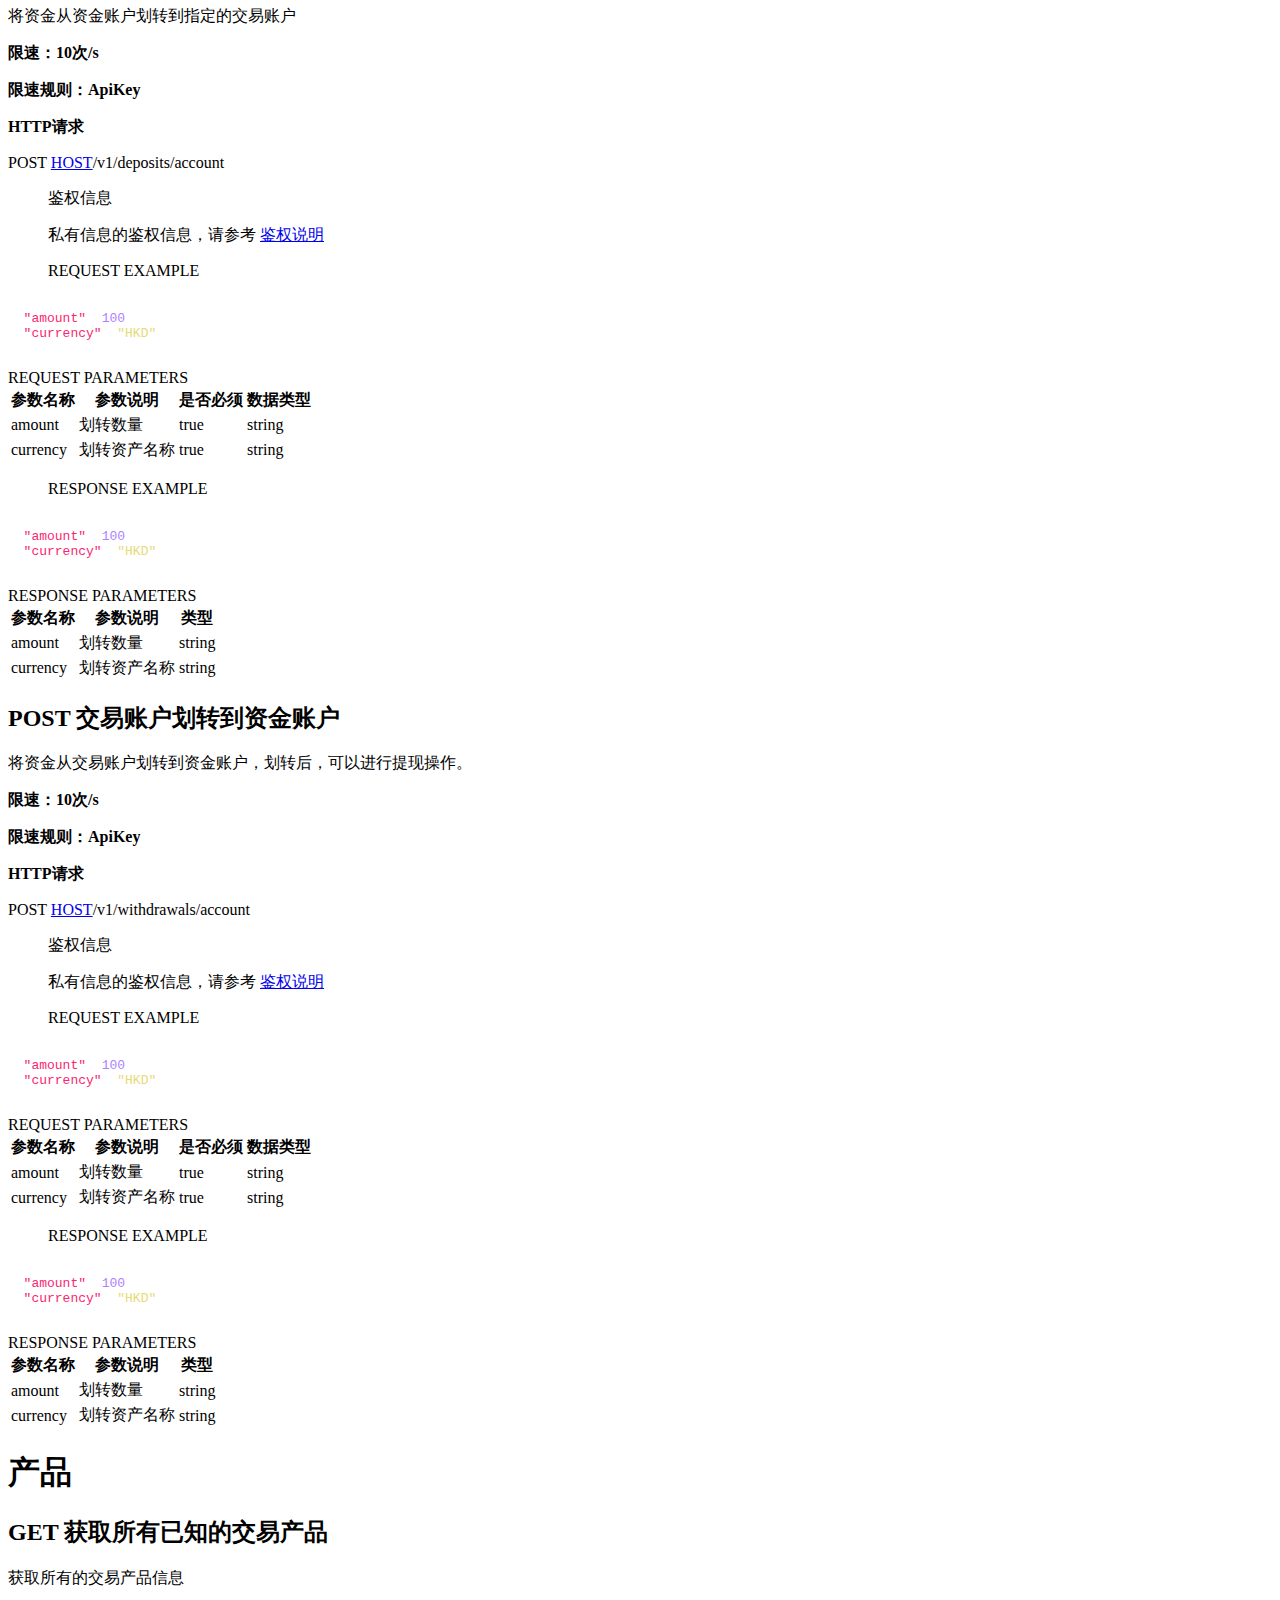
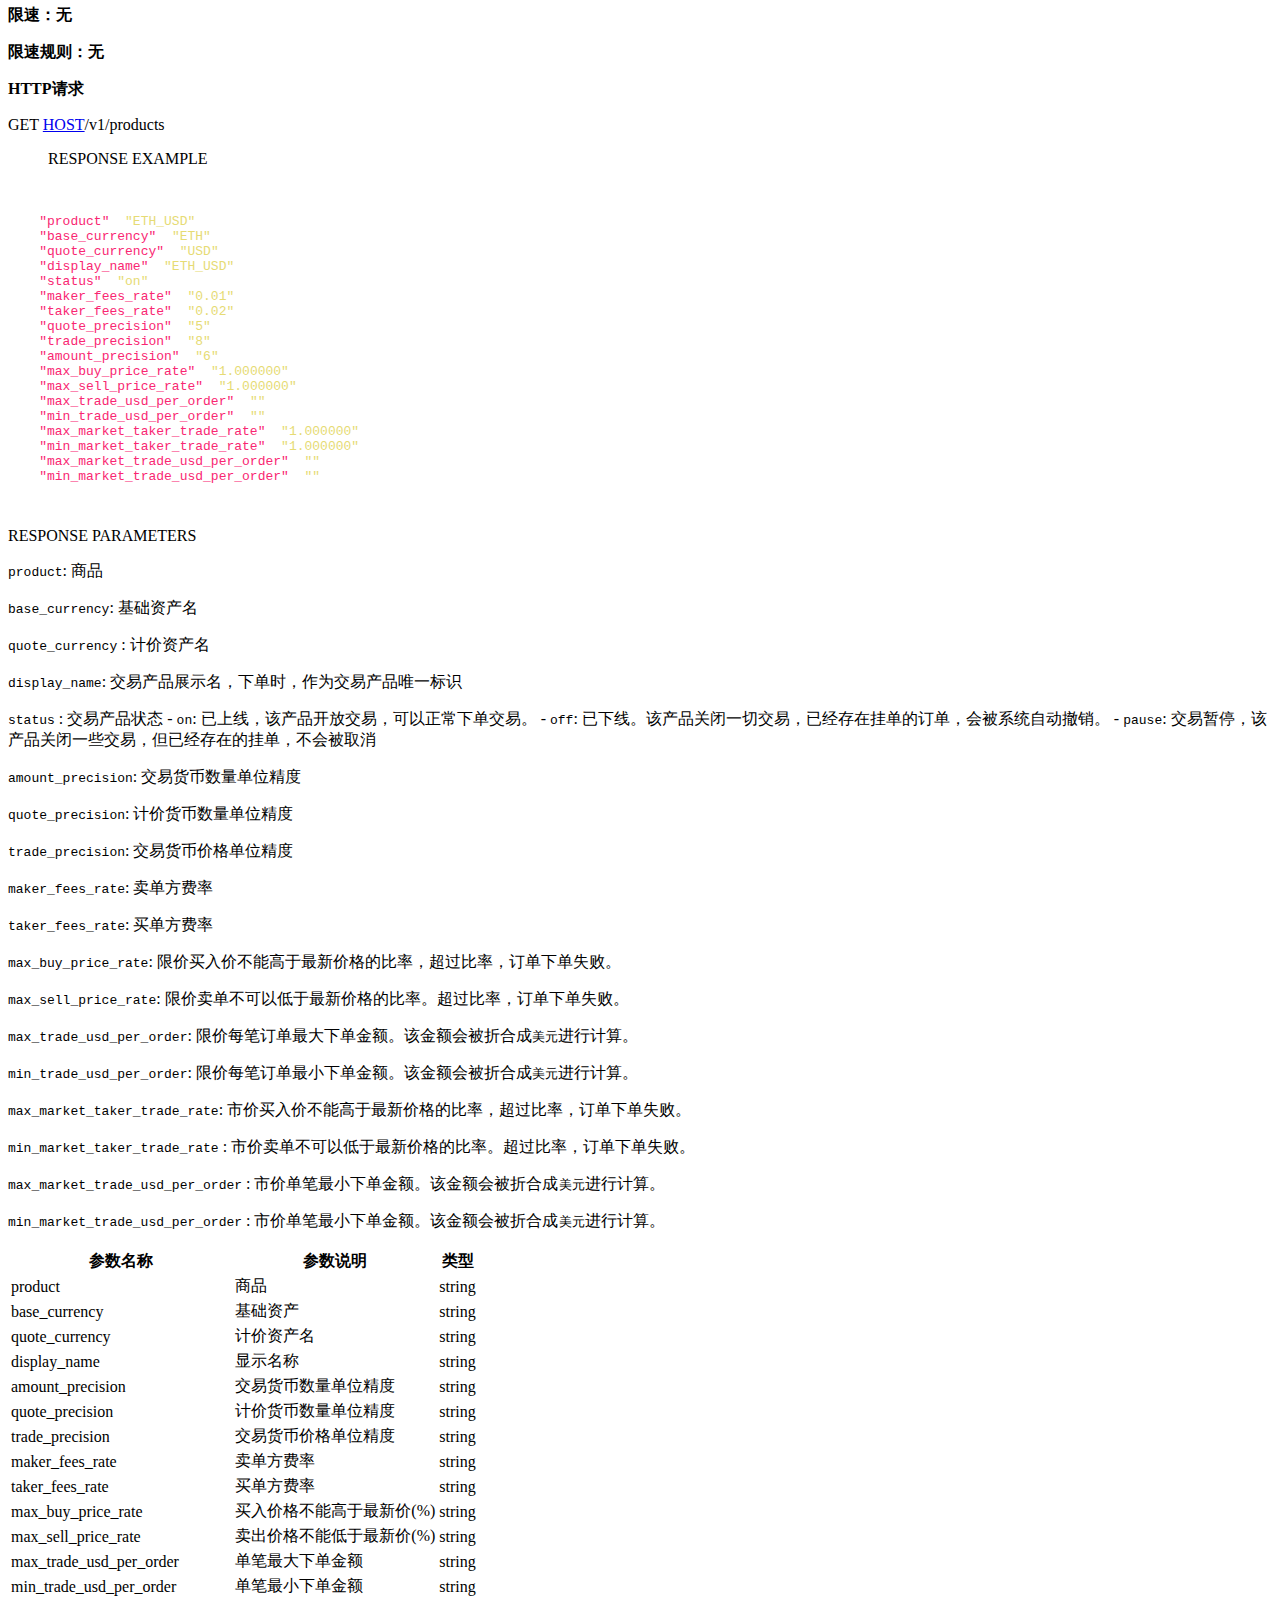
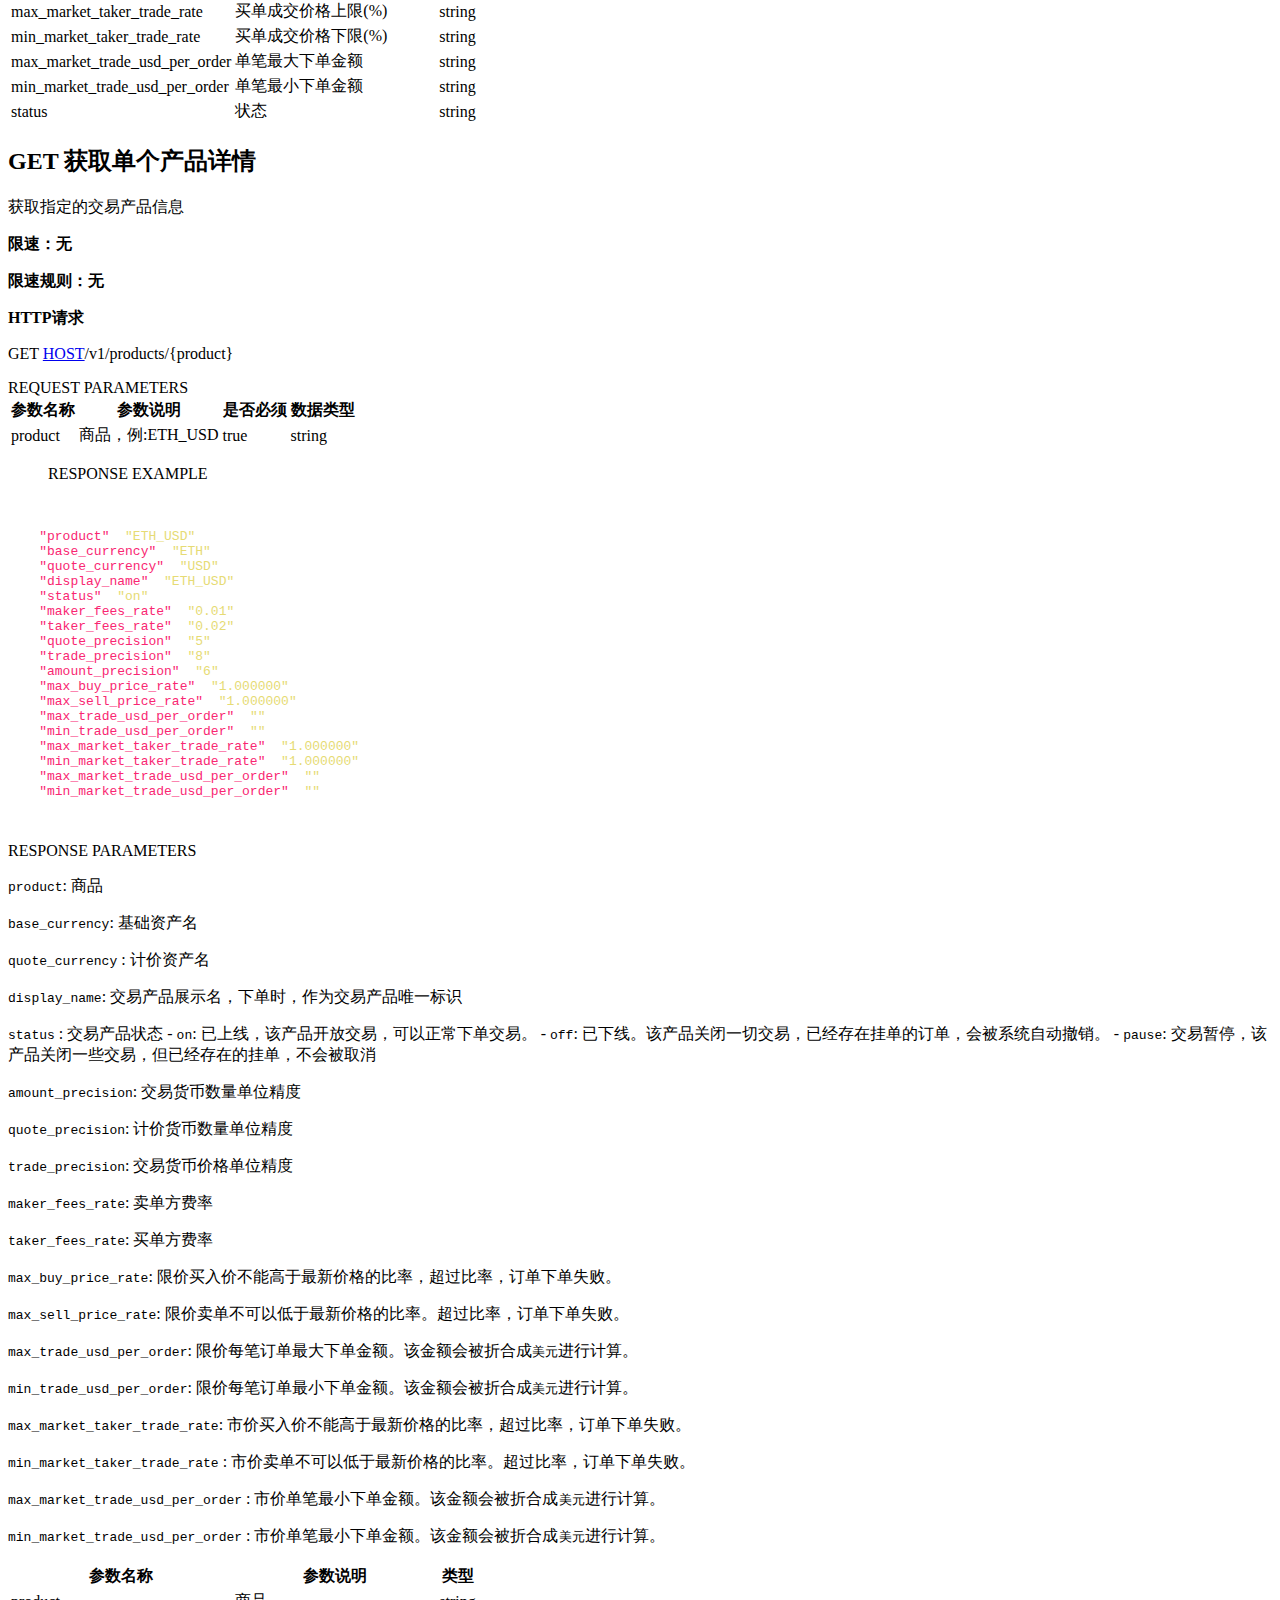
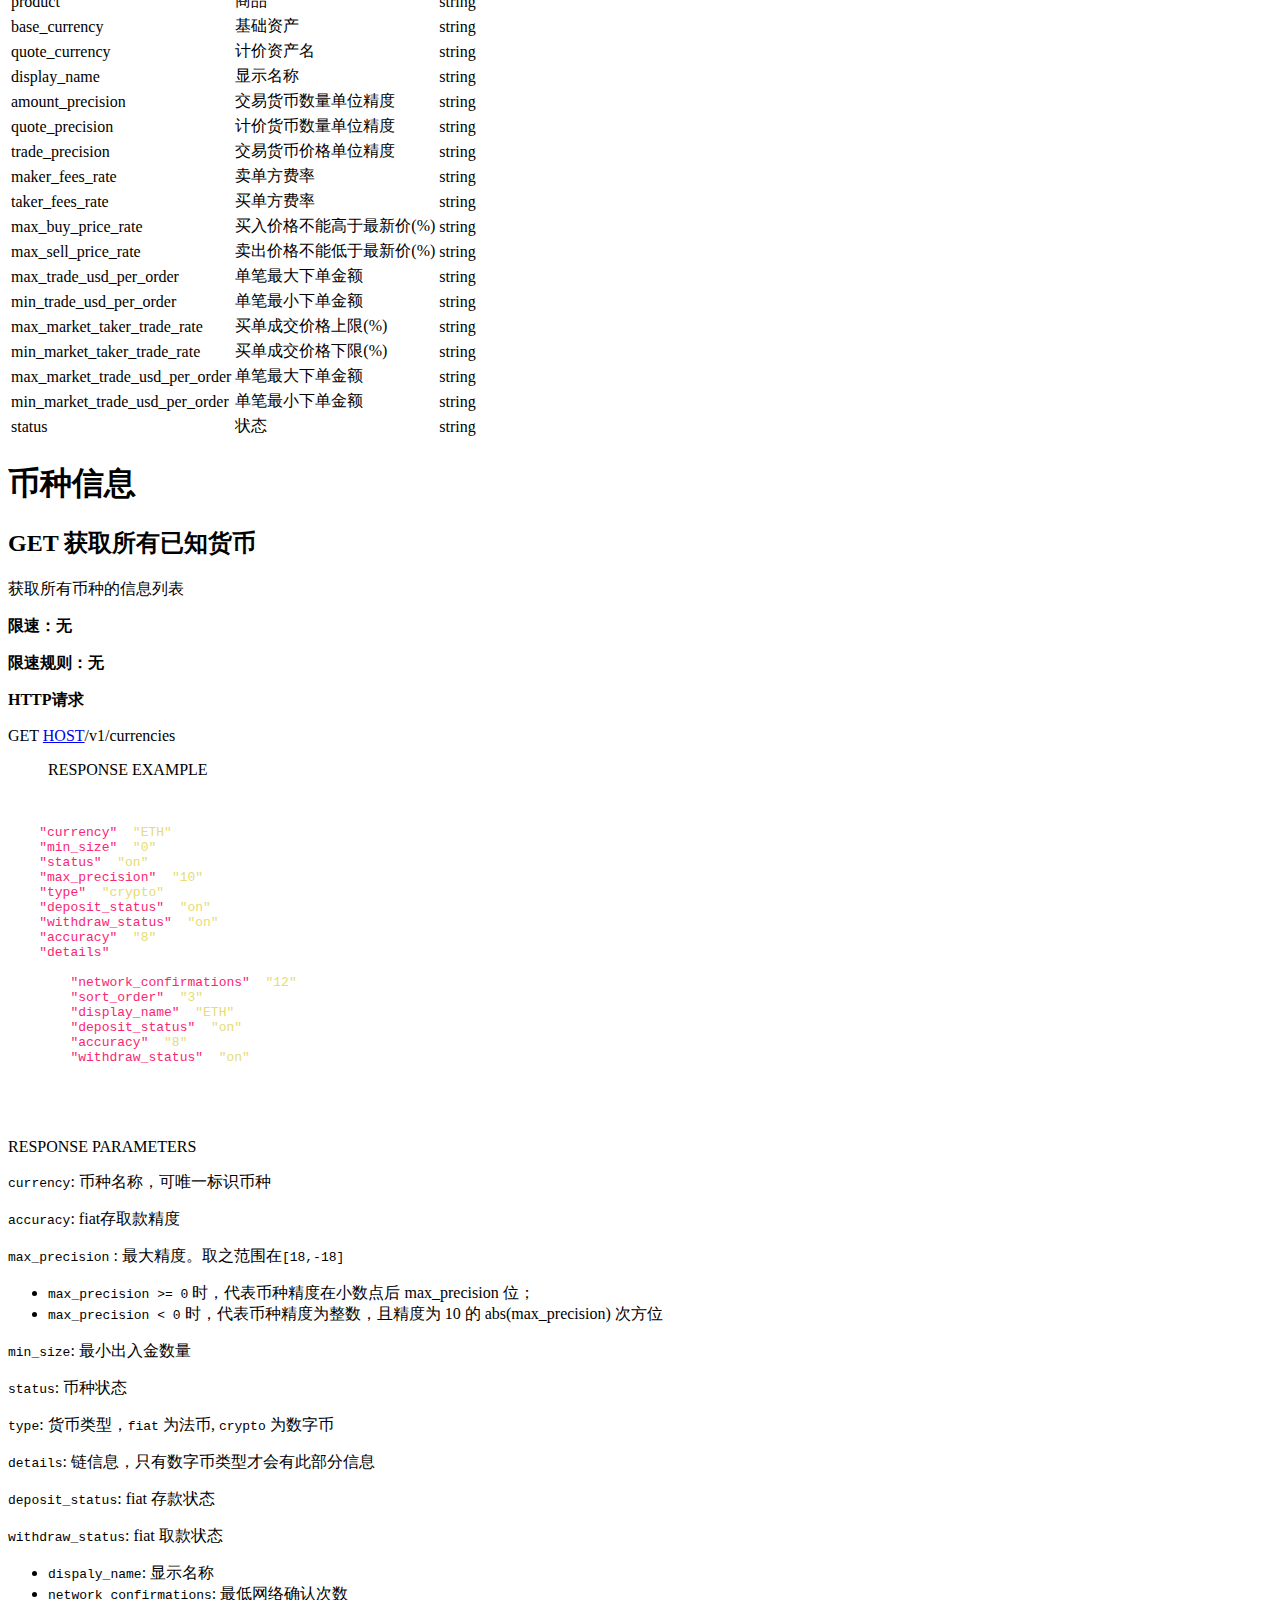
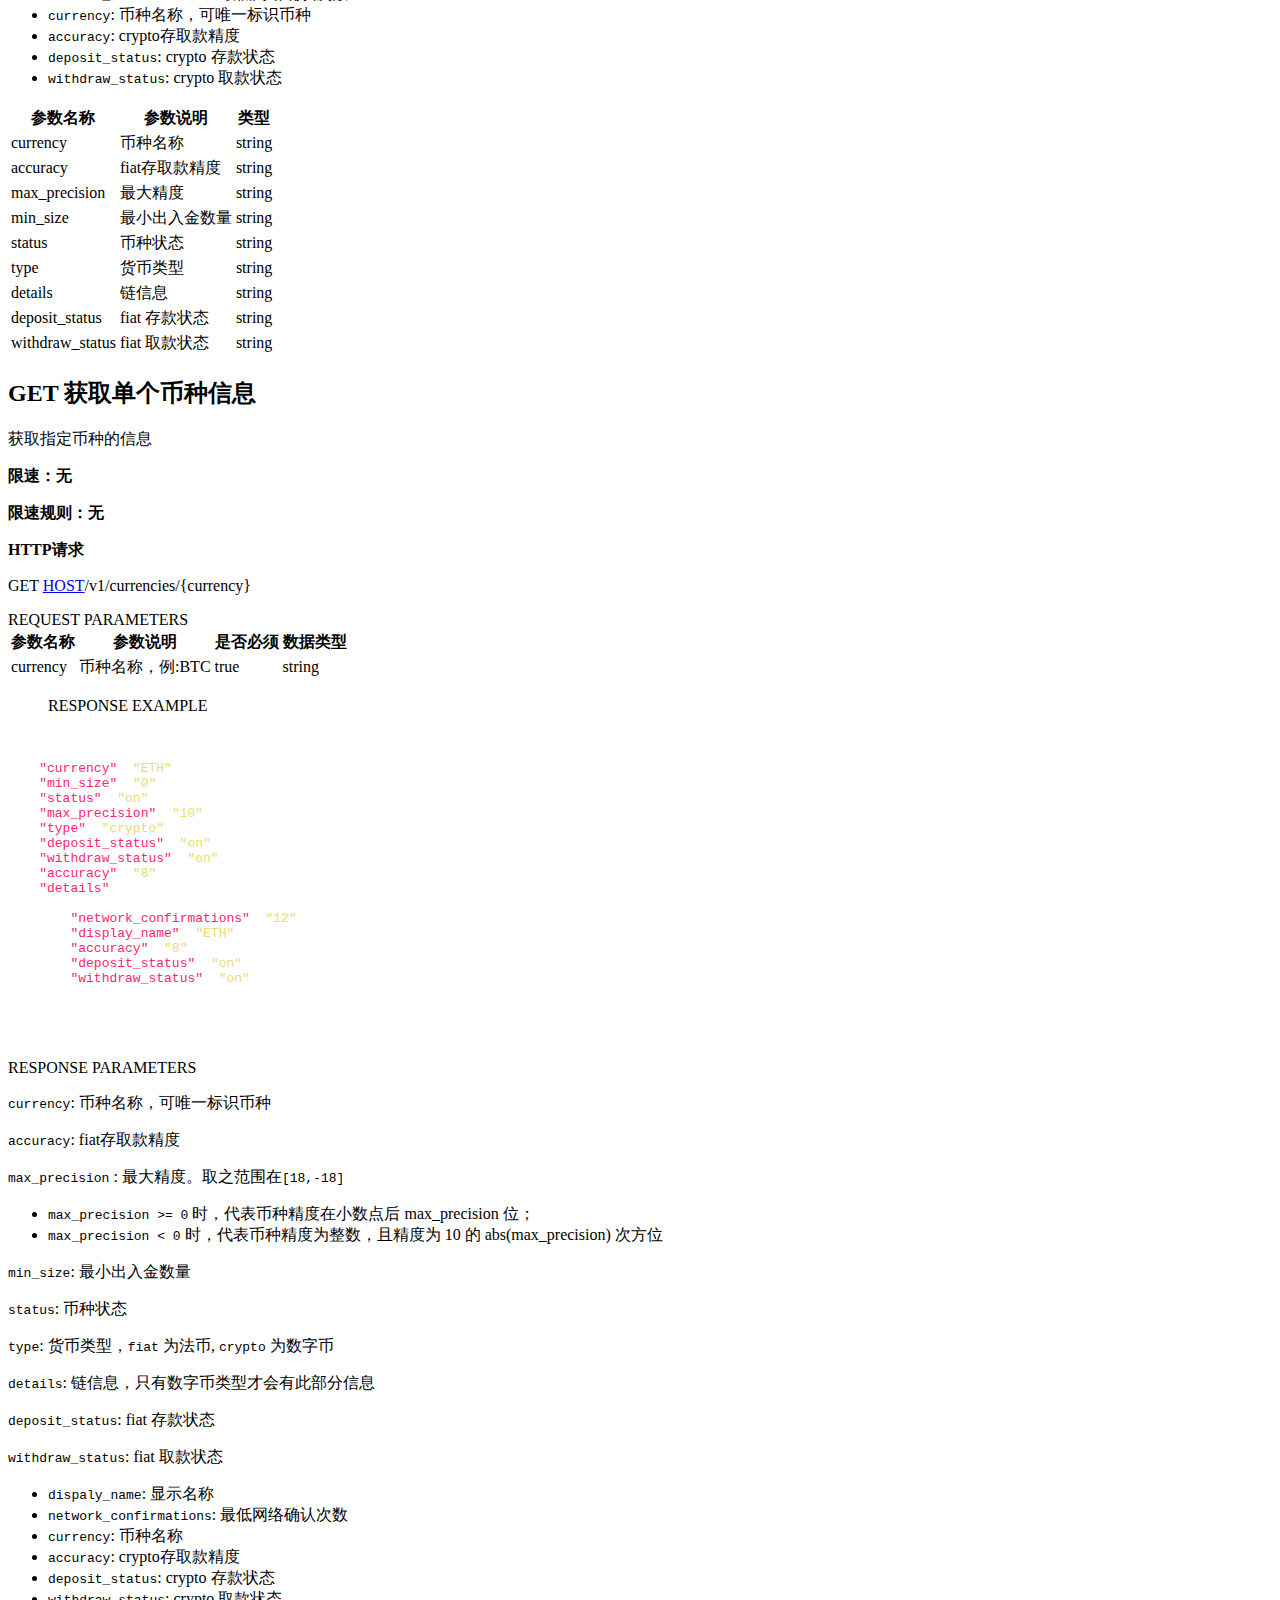
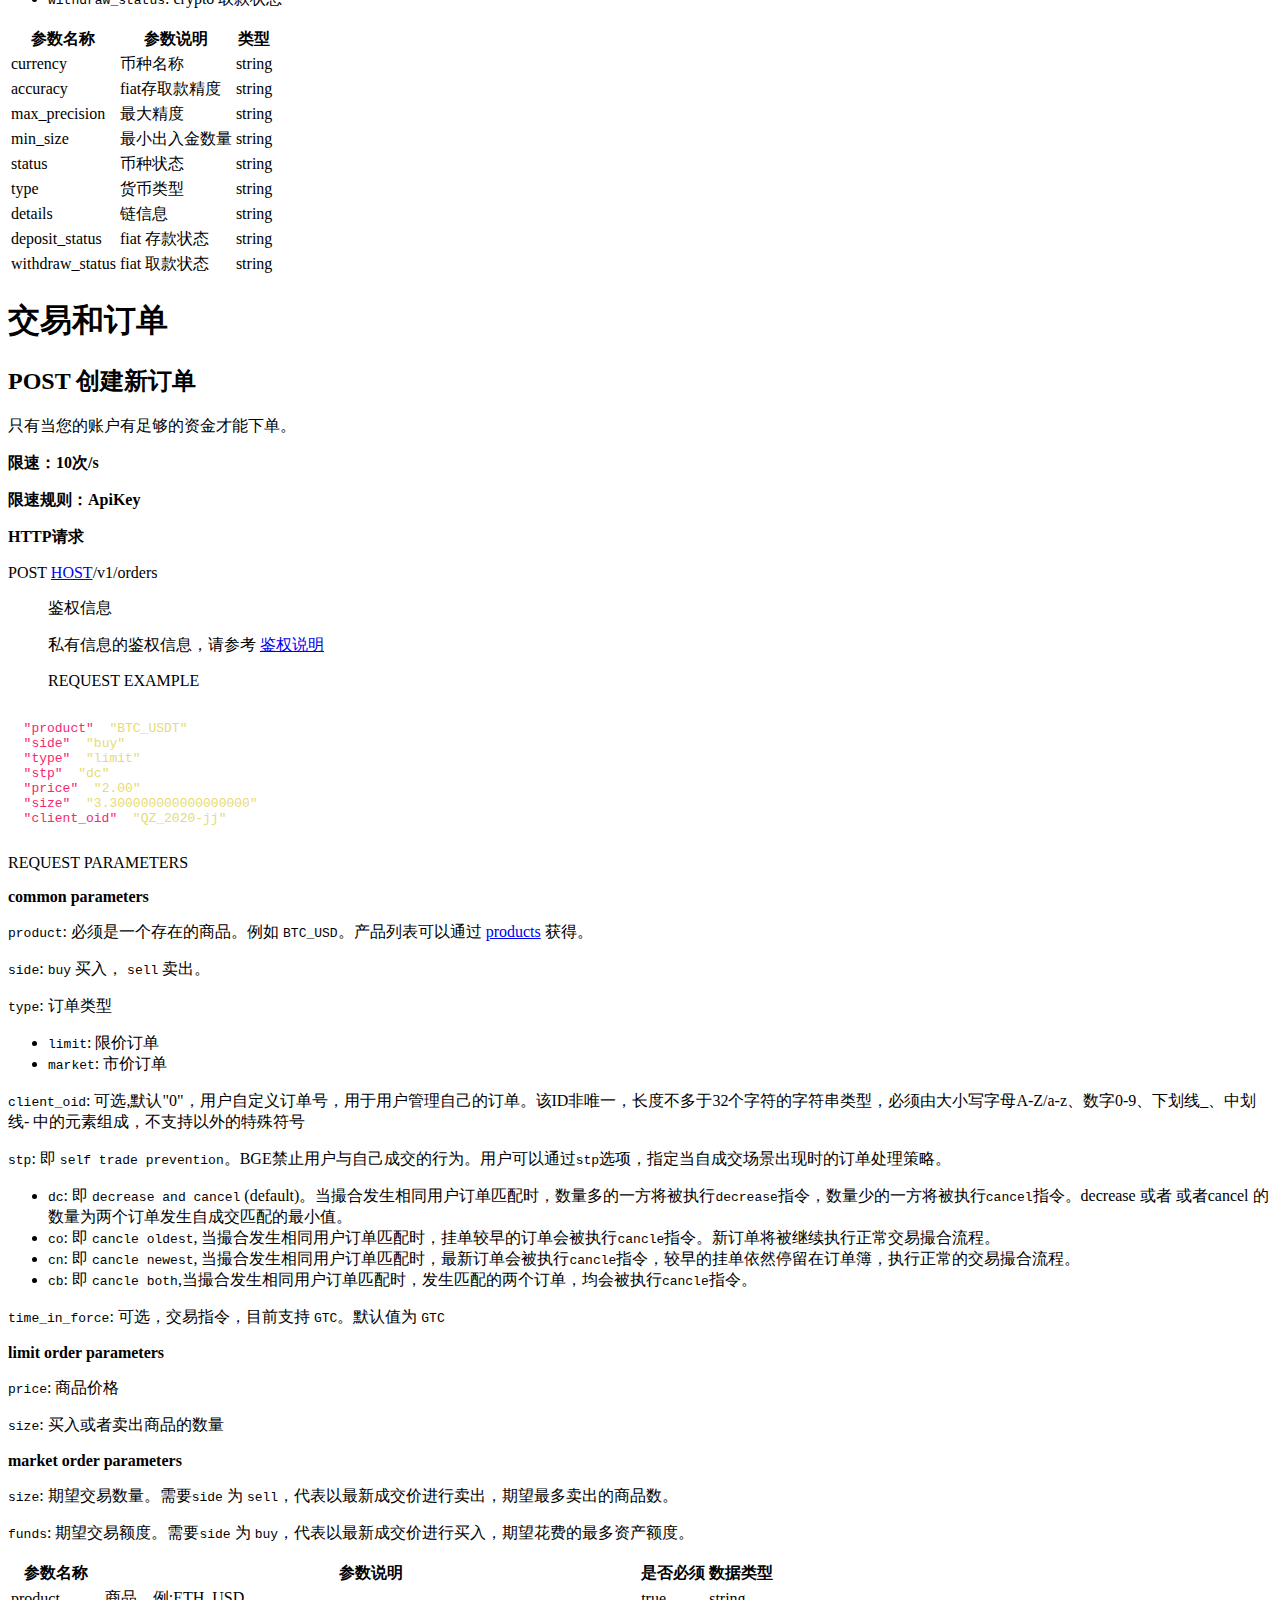
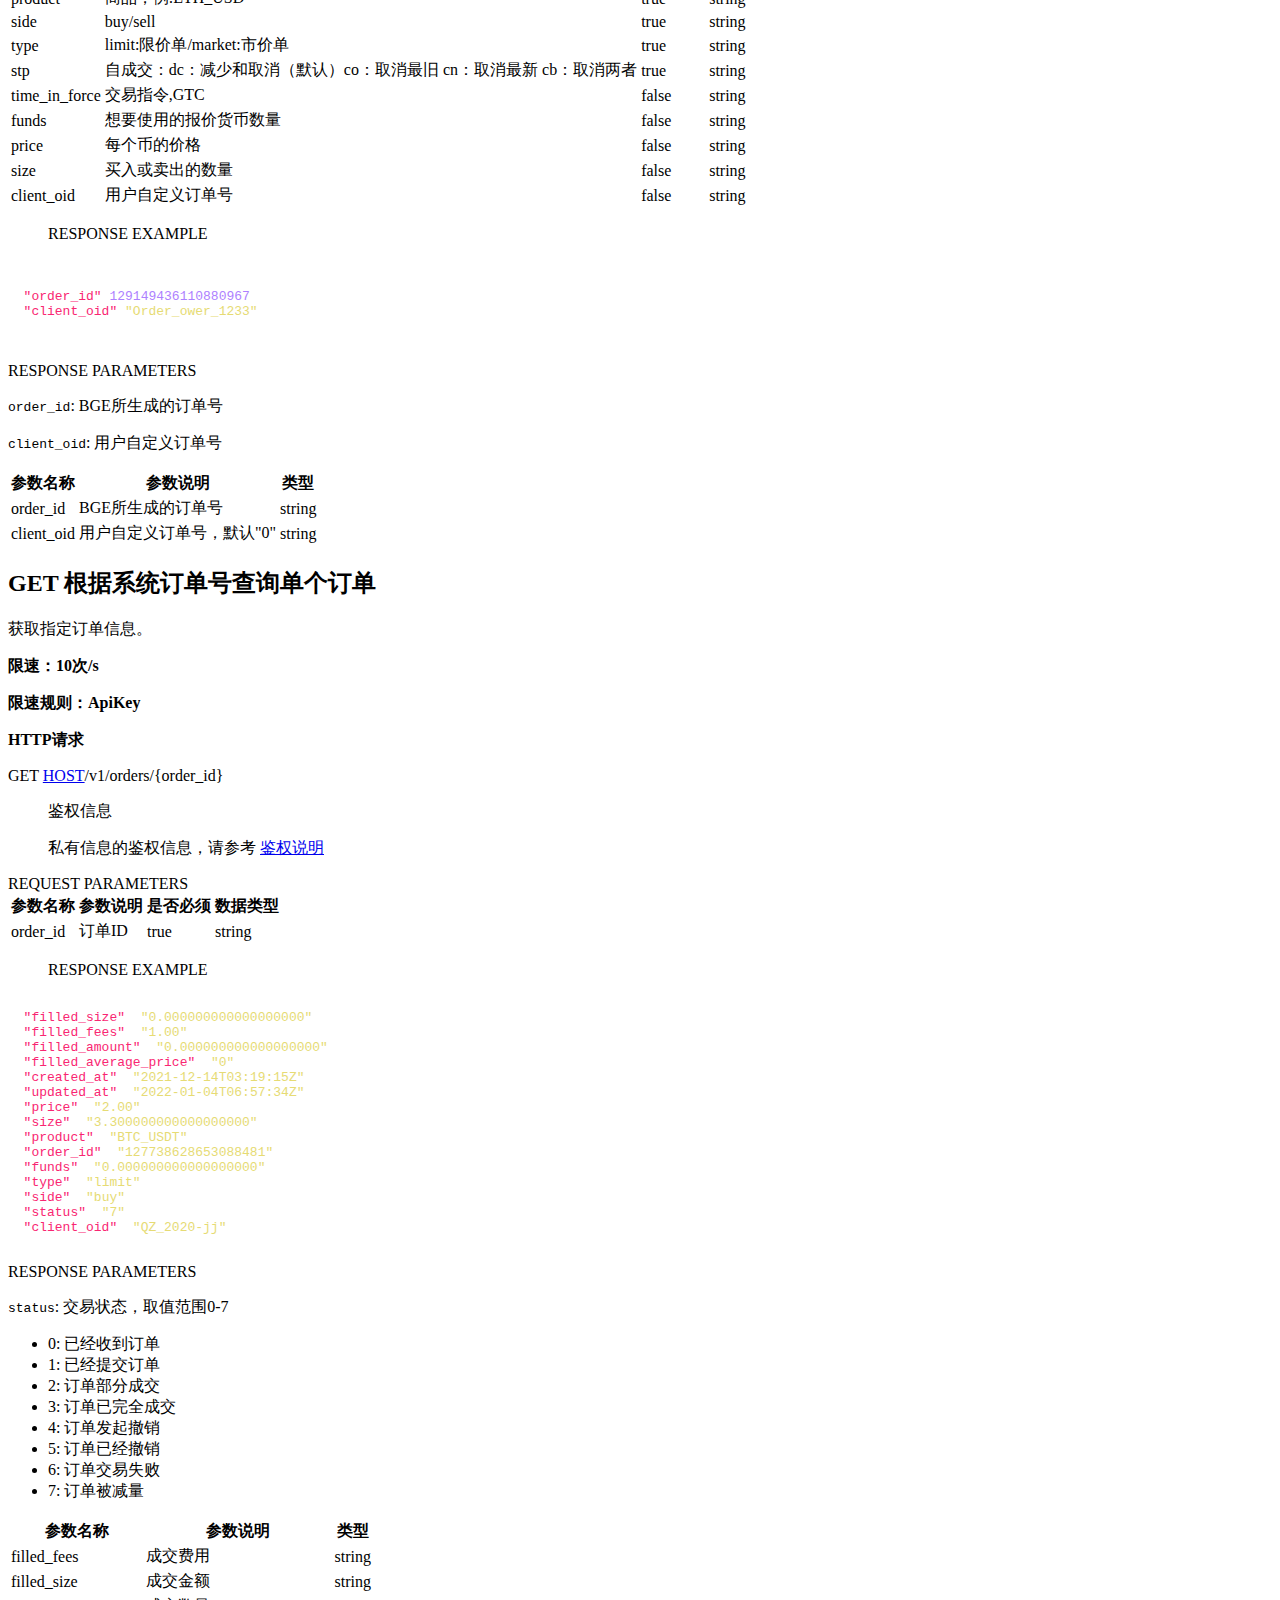
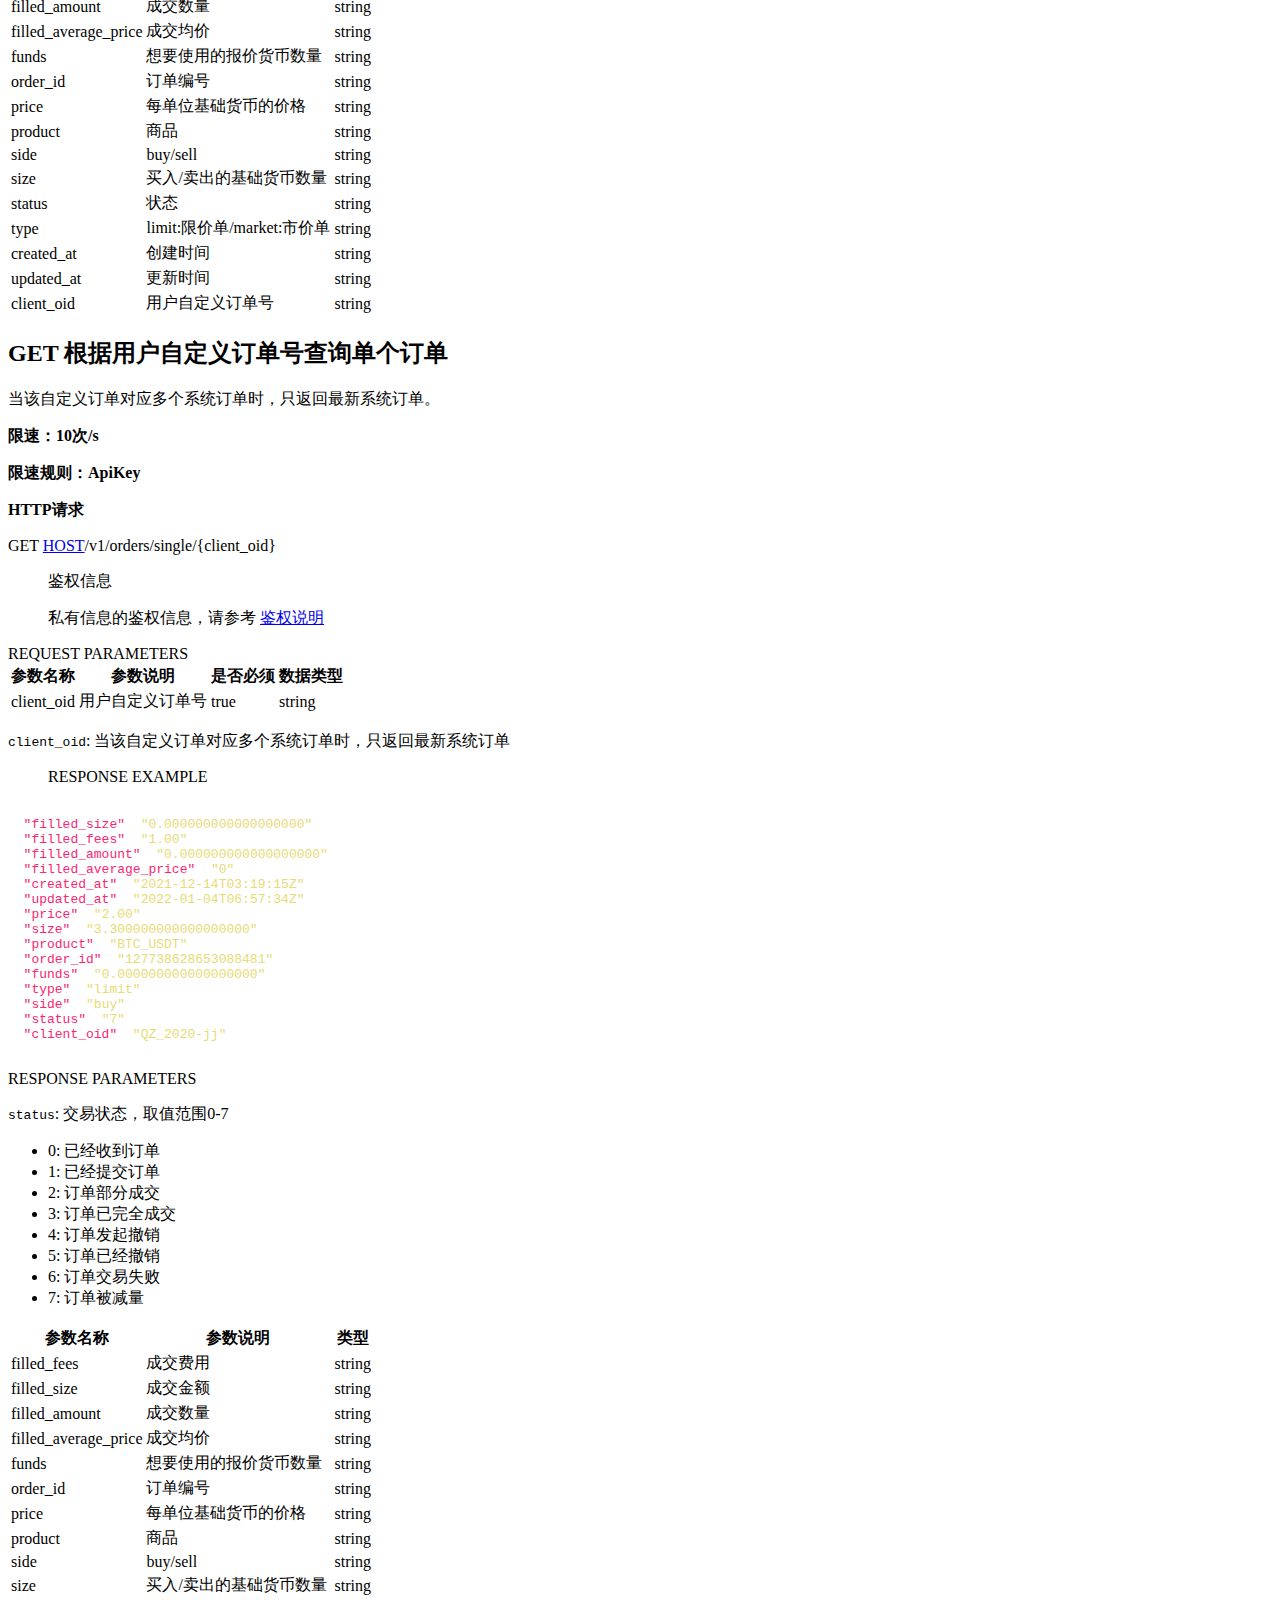
==== commit 63cd9762: "deploy: 173e9c5732a7ae5ace90806164288bd82085a5f4" ====
--- a/index.html
+++ b/index.html
@@ -300,9 +300,9 @@
         <img src="images/logo-7362dcfc.png" class="logo" alt="" />
       </a>
          <div class="localizable_tabs">
+                      <a href="/openapi/en/">English</a>
                       <a href="/openapi/">中文</a>
                       <a href="/openapi/tc/">繁體中文</a>
-                      <a href="/openapi/en/">English</a>
                 </div>
 
         <div class="search">
@@ -361,26 +361,6 @@
               </ul>
           </li>
           <li>
-            <a href="#v2-public-market" class="toc-h1 toc-link" data-title="公共数据V2">公共数据V2</a>
-              <ul class="toc-list-h2">
-                  <li>
-                    <a href="#http-kline" class="toc-h2 toc-link" data-title="GET  K线">GET  K线</a>
-                  </li>
-                  <li>
-                    <a href="#http-orderbook" class="toc-h2 toc-link" data-title="GET  订单book">GET  订单book</a>
-                  </li>
-                  <li>
-                    <a href="#http-get-all-tickers" class="toc-h2 toc-link" data-title="GET  全部币对24小时行情数据">GET  全部币对24小时行情数据</a>
-                  </li>
-                  <li>
-                    <a href="#http-get-ticker" class="toc-h2 toc-link" data-title="GET  单币对24小时行情数据">GET  单币对24小时行情数据</a>
-                  </li>
-                  <li>
-                    <a href="#http-get-fiils" class="toc-h2 toc-link" data-title="GET  单币对实时成交数据">GET  单币对实时成交数据</a>
-                  </li>
-              </ul>
-          </li>
-          <li>
             <a href="#b4258c5371" class="toc-h1 toc-link" data-title="币种信息">币种信息</a>
               <ul class="toc-list-h2">
                   <li>
@@ -417,6 +397,26 @@
                   </li>
                   <li>
                     <a href="#根据商品取消所有订单" class="toc-h2 toc-link" data-title="DELETE  根据商品取消所有订单">DELETE  根据商品取消所有订单</a>
+                  </li>
+              </ul>
+          </li>
+          <li>
+            <a href="#v2-public-market" class="toc-h1 toc-link" data-title="公共数据V2">公共数据V2</a>
+              <ul class="toc-list-h2">
+                  <li>
+                    <a href="#http-kline" class="toc-h2 toc-link" data-title="GET  K线">GET  K线</a>
+                  </li>
+                  <li>
+                    <a href="#http-orderbook" class="toc-h2 toc-link" data-title="GET  订单book">GET  订单book</a>
+                  </li>
+                  <li>
+                    <a href="#http-get-all-tickers" class="toc-h2 toc-link" data-title="GET  全部币对24小时行情数据">GET  全部币对24小时行情数据</a>
+                  </li>
+                  <li>
+                    <a href="#http-get-ticker" class="toc-h2 toc-link" data-title="GET  单币对24小时行情数据">GET  单币对24小时行情数据</a>
+                  </li>
+                  <li>
+                    <a href="#http-get-fiils" class="toc-h2 toc-link" data-title="GET  单币对实时成交数据">GET  单币对实时成交数据</a>
                   </li>
               </ul>
           </li>
@@ -881,18 +881,6 @@
 <tr>
 <td>amount</td>
 <td>划转数量</td>
-<td>false</td>
-<td>string</td>
-</tr>
-<tr>
-<td>currency</td>
-<td>划转资产名称</td>
-<td>false</td>
-<td>string</td>
-</tr>
-<tr>
-<td>amount</td>
-<td>划转数量</td>
 <td>true</td>
 <td>string</td>
 </tr>
@@ -904,6 +892,14 @@
 </tr>
 </tbody></table>
 
+<blockquote>
+<p><a name="ResponseExample">RESPONSE EXAMPLE</a></p>
+</blockquote>
+<div class="highlight"><pre class="highlight json tab-json"><code><span class="p">{</span><span class="w">
+  </span><span class="nl">"amount"</span><span class="p">:</span><span class="w"> </span><span class="mi">100</span><span class="p">,</span><span class="w">
+  </span><span class="nl">"currency"</span><span class="p">:</span><span class="w"> </span><span class="s2">"HKD"</span><span class="w">
+</span><span class="p">}</span><span class="w">
+</span></code></pre></div>
 <aside>
 RESPONSE PARAMETERS
 </aside>
@@ -927,14 +923,6 @@
 </tr>
 </tbody></table>
 
-<blockquote>
-<p><a name="ResponseExample">RESPONSE EXAMPLE</a></p>
-</blockquote>
-<div class="highlight"><pre class="highlight json tab-json"><code><span class="p">{</span><span class="w">
-  </span><span class="nl">"amount"</span><span class="p">:</span><span class="w"> </span><span class="mi">100</span><span class="p">,</span><span class="w">
-  </span><span class="nl">"currency"</span><span class="p">:</span><span class="w"> </span><span class="s2">"HKD"</span><span class="w">
-</span><span class="p">}</span><span class="w">
-</span></code></pre></div>
 <h2 id="交易账户划转到资金账户">POST  交易账户划转到资金账户</h2>
 
 <p>将资金从交易账户划转到资金账户，划转后，可以进行提现操作。</p>
@@ -974,18 +962,6 @@
 <tr>
 <td>amount</td>
 <td>划转数量</td>
-<td>false</td>
-<td>string</td>
-</tr>
-<tr>
-<td>currency</td>
-<td>划转资产名称</td>
-<td>false</td>
-<td>string</td>
-</tr>
-<tr>
-<td>amount</td>
-<td>划转数量</td>
 <td>true</td>
 <td>string</td>
 </tr>
@@ -997,6 +973,14 @@
 </tr>
 </tbody></table>
 
+<blockquote>
+<p><a name="ResonpseExample">RESPONSE EXAMPLE</a></p>
+</blockquote>
+<div class="highlight"><pre class="highlight json tab-json"><code><span class="p">{</span><span class="w">
+  </span><span class="nl">"amount"</span><span class="p">:</span><span class="w"> </span><span class="mi">100</span><span class="p">,</span><span class="w">
+  </span><span class="nl">"currency"</span><span class="p">:</span><span class="w"> </span><span class="s2">"HKD"</span><span class="w">
+</span><span class="p">}</span><span class="w">
+</span></code></pre></div>
 <aside>
 RESPONSE PARAMETERS
 </aside>
@@ -1019,15 +1003,7 @@
 <td>string</td>
 </tr>
 </tbody></table>
-
-<blockquote>
-<p><a name="ResonpseExample">RESPONSE EXAMPLE</a></p>
-</blockquote>
-<div class="highlight"><pre class="highlight json tab-json"><code><span class="p">{</span><span class="w">
-  </span><span class="nl">"amount"</span><span class="p">:</span><span class="w"> </span><span class="mi">100</span><span class="p">,</span><span class="w">
-  </span><span class="nl">"currency"</span><span class="p">:</span><span class="w"> </span><span class="s2">"HKD"</span><span class="w">
-</span><span class="p">}</span><span class="w">
-</span></code></pre></div><h1 id='6cc98552a9'>产品</h1>
+<h1 id='6cc98552a9'>产品</h1>
 <h2 id="获取所有已知的交易产品">GET  获取所有已知的交易产品</h2>
 
 <p>获取所有的交易产品信息</p>
@@ -1410,6 +1386,1251 @@
 <td>string</td>
 </tr>
 </tbody></table>
+<h1 id='b4258c5371'>币种信息</h1>
+<h2 id="获取所有已知货币">GET  获取所有已知货币</h2>
+
+<p>获取所有币种的信息列表</p>
+
+<p><strong>限速：无</strong></p>
+
+<p><strong>限速规则：无</strong></p>
+
+<p><strong>HTTP请求</strong></p>
+
+<p>GET <a href="#HTTP-HOST">HOST</a>/v1/currencies</p>
+
+<blockquote>
+<p><a name="ResonpseExample">RESPONSE EXAMPLE</a></p>
+</blockquote>
+<div class="highlight"><pre class="highlight json tab-json"><code><span class="p">[</span><span class="w">
+  </span><span class="p">{</span><span class="w">
+    </span><span class="nl">"currency"</span><span class="p">:</span><span class="w"> </span><span class="s2">"ETH"</span><span class="p">,</span><span class="w">
+    </span><span class="nl">"min_size"</span><span class="p">:</span><span class="w"> </span><span class="s2">"0"</span><span class="p">,</span><span class="w">
+    </span><span class="nl">"status"</span><span class="p">:</span><span class="w"> </span><span class="s2">"on"</span><span class="p">,</span><span class="w">
+    </span><span class="nl">"max_precision"</span><span class="p">:</span><span class="w"> </span><span class="s2">"10"</span><span class="p">,</span><span class="w">
+    </span><span class="nl">"type"</span><span class="p">:</span><span class="w"> </span><span class="s2">"crypto"</span><span class="p">,</span><span class="w">
+    </span><span class="nl">"deposit_status"</span><span class="p">:</span><span class="w"> </span><span class="s2">"on"</span><span class="p">,</span><span class="w">
+    </span><span class="nl">"withdraw_status"</span><span class="p">:</span><span class="w"> </span><span class="s2">"on"</span><span class="p">,</span><span class="w">
+    </span><span class="nl">"accuracy"</span><span class="p">:</span><span class="w"> </span><span class="s2">"8"</span><span class="p">,</span><span class="w">
+    </span><span class="nl">"details"</span><span class="p">:</span><span class="w"> </span><span class="p">[</span><span class="w">
+      </span><span class="p">{</span><span class="w">
+        </span><span class="nl">"network_confirmations"</span><span class="p">:</span><span class="w"> </span><span class="s2">"12"</span><span class="p">,</span><span class="w">
+        </span><span class="nl">"sort_order"</span><span class="p">:</span><span class="w"> </span><span class="s2">"3"</span><span class="p">,</span><span class="w">
+        </span><span class="nl">"display_name"</span><span class="p">:</span><span class="w"> </span><span class="s2">"ETH"</span><span class="p">,</span><span class="w">
+        </span><span class="nl">"deposit_status"</span><span class="p">:</span><span class="w"> </span><span class="s2">"on"</span><span class="p">,</span><span class="w">
+        </span><span class="nl">"accuracy"</span><span class="p">:</span><span class="w"> </span><span class="s2">"8"</span><span class="p">,</span><span class="w">
+        </span><span class="nl">"withdraw_status"</span><span class="p">:</span><span class="w"> </span><span class="s2">"on"</span><span class="w">
+      </span><span class="p">}</span><span class="w">
+    </span><span class="p">]</span><span class="w">
+  </span><span class="p">}</span><span class="w">
+</span><span class="p">]</span><span class="w">
+</span></code></pre></div>
+<aside>
+RESPONSE PARAMETERS
+</aside>
+
+<p><code>currency</code>: 币种名称，可唯一标识币种</p>
+
+<p><code>accuracy</code>: fiat存取款精度</p>
+
+<p><code>max_precision</code> : 最大精度。取之范围在<code>[18,-18]</code></p>
+
+<ul>
+<li><code>max_precision &gt;= 0</code> 时，代表币种精度在小数点后 max_precision 位；</li>
+<li><code>max_precision &lt; 0</code> 时，代表币种精度为整数，且精度为 10 的 abs(max_precision) 次方位</li>
+</ul>
+
+<p><code>min_size</code>: 最小出入金数量</p>
+
+<p><code>status</code>: 币种状态</p>
+
+<p><code>type</code>: 货币类型，<code>fiat</code> 为法币, <code>crypto</code> 为数字币</p>
+
+<p><code>details</code>: 链信息，只有数字币类型才会有此部分信息</p>
+
+<p><code>deposit_status</code>: fiat 存款状态</p>
+
+<p><code>withdraw_status</code>: fiat  取款状态</p>
+
+<ul>
+<li><code>dispaly_name</code>: 显示名称</li>
+<li><code>network_confirmations</code>: 最低网络确认次数</li>
+<li><code>currency</code>: 币种名称，可唯一标识币种</li>
+<li><code>accuracy</code>: crypto存取款精度</li>
+<li><code>deposit_status</code>: crypto 存款状态</li>
+<li><code>withdraw_status</code>: crypto 取款状态</li>
+</ul>
+
+<table><thead>
+<tr>
+<th>参数名称</th>
+<th>参数说明</th>
+<th>类型</th>
+</tr>
+</thead><tbody>
+<tr>
+<td>currency</td>
+<td>币种名称</td>
+<td>string</td>
+</tr>
+<tr>
+<td>accuracy</td>
+<td>fiat存取款精度</td>
+<td>string</td>
+</tr>
+<tr>
+<td>max_precision</td>
+<td>最大精度</td>
+<td>string</td>
+</tr>
+<tr>
+<td>min_size</td>
+<td>最小出入金数量</td>
+<td>string</td>
+</tr>
+<tr>
+<td>status</td>
+<td>币种状态</td>
+<td>string</td>
+</tr>
+<tr>
+<td>type</td>
+<td>货币类型</td>
+<td>string</td>
+</tr>
+<tr>
+<td>details</td>
+<td>链信息</td>
+<td>string</td>
+</tr>
+<tr>
+<td>deposit_status</td>
+<td>fiat 存款状态</td>
+<td>string</td>
+</tr>
+<tr>
+<td>withdraw_status</td>
+<td>fiat  取款状态</td>
+<td>string</td>
+</tr>
+</tbody></table>
+
+<h2 id="获取单个币种信息">GET  获取单个币种信息</h2>
+
+<p>获取指定币种的信息</p>
+
+<p><strong>限速：无</strong></p>
+
+<p><strong>限速规则：无</strong></p>
+
+<p><strong>HTTP请求</strong></p>
+
+<p>GET <a href="#HTTP-HOST">HOST</a>/v1/currencies/{currency}</p>
+
+<aside>
+REQUEST PARAMETERS
+</aside>
+
+<table><thead>
+<tr>
+<th>参数名称</th>
+<th>参数说明</th>
+<th>是否必须</th>
+<th>数据类型</th>
+</tr>
+</thead><tbody>
+<tr>
+<td>currency</td>
+<td>币种名称，例:BTC</td>
+<td>true</td>
+<td>string</td>
+</tr>
+</tbody></table>
+
+<blockquote>
+<p><a name="ResonpseExample">RESPONSE EXAMPLE</a></p>
+</blockquote>
+<div class="highlight"><pre class="highlight json tab-json"><code><span class="p">[</span><span class="w">
+  </span><span class="p">{</span><span class="w">
+    </span><span class="nl">"currency"</span><span class="p">:</span><span class="w"> </span><span class="s2">"ETH"</span><span class="p">,</span><span class="w">
+    </span><span class="nl">"min_size"</span><span class="p">:</span><span class="w"> </span><span class="s2">"0"</span><span class="p">,</span><span class="w">
+    </span><span class="nl">"status"</span><span class="p">:</span><span class="w"> </span><span class="s2">"on"</span><span class="p">,</span><span class="w">
+    </span><span class="nl">"max_precision"</span><span class="p">:</span><span class="w"> </span><span class="s2">"10"</span><span class="p">,</span><span class="w">
+    </span><span class="nl">"type"</span><span class="p">:</span><span class="w"> </span><span class="s2">"crypto"</span><span class="p">,</span><span class="w">
+    </span><span class="nl">"deposit_status"</span><span class="p">:</span><span class="w"> </span><span class="s2">"on"</span><span class="p">,</span><span class="w">
+    </span><span class="nl">"withdraw_status"</span><span class="p">:</span><span class="w"> </span><span class="s2">"on"</span><span class="p">,</span><span class="w">
+    </span><span class="nl">"accuracy"</span><span class="p">:</span><span class="w"> </span><span class="s2">"8"</span><span class="p">,</span><span class="w">
+    </span><span class="nl">"details"</span><span class="p">:</span><span class="w"> </span><span class="p">[</span><span class="w">
+      </span><span class="p">{</span><span class="w">
+        </span><span class="nl">"network_confirmations"</span><span class="p">:</span><span class="w"> </span><span class="s2">"12"</span><span class="p">,</span><span class="w">
+        </span><span class="nl">"display_name"</span><span class="p">:</span><span class="w"> </span><span class="s2">"ETH"</span><span class="p">,</span><span class="w">
+        </span><span class="nl">"accuracy"</span><span class="p">:</span><span class="w"> </span><span class="s2">"8"</span><span class="p">,</span><span class="w">
+        </span><span class="nl">"deposit_status"</span><span class="p">:</span><span class="w"> </span><span class="s2">"on"</span><span class="p">,</span><span class="w">
+        </span><span class="nl">"withdraw_status"</span><span class="p">:</span><span class="w"> </span><span class="s2">"on"</span><span class="w">
+      </span><span class="p">}</span><span class="w">
+    </span><span class="p">]</span><span class="w">
+  </span><span class="p">}</span><span class="w">
+</span><span class="p">]</span><span class="w">
+</span></code></pre></div>
+<aside>
+RESPONSE PARAMETERS
+</aside>
+
+<p><code>currency</code>: 币种名称，可唯一标识币种</p>
+
+<p><code>accuracy</code>: fiat存取款精度</p>
+
+<p><code>max_precision</code> : 最大精度。取之范围在<code>[18,-18]</code></p>
+
+<ul>
+<li><code>max_precision &gt;= 0</code> 时，代表币种精度在小数点后 max_precision 位；</li>
+<li><code>max_precision &lt; 0</code> 时，代表币种精度为整数，且精度为 10 的 abs(max_precision) 次方位</li>
+</ul>
+
+<p><code>min_size</code>: 最小出入金数量</p>
+
+<p><code>status</code>: 币种状态</p>
+
+<p><code>type</code>: 货币类型，<code>fiat</code> 为法币, <code>crypto</code> 为数字币</p>
+
+<p><code>details</code>: 链信息，只有数字币类型才会有此部分信息</p>
+
+<p><code>deposit_status</code>: fiat 存款状态</p>
+
+<p><code>withdraw_status</code>: fiat  取款状态</p>
+
+<ul>
+<li><code>dispaly_name</code>: 显示名称</li>
+<li><code>network_confirmations</code>: 最低网络确认次数</li>
+<li><code>currency</code>: 币种名称</li>
+<li><code>accuracy</code>: crypto存取款精度</li>
+<li><code>deposit_status</code>: crypto 存款状态</li>
+<li><code>withdraw_status</code>: crypto 取款状态</li>
+</ul>
+
+<table><thead>
+<tr>
+<th>参数名称</th>
+<th>参数说明</th>
+<th>类型</th>
+</tr>
+</thead><tbody>
+<tr>
+<td>currency</td>
+<td>币种名称</td>
+<td>string</td>
+</tr>
+<tr>
+<td>accuracy</td>
+<td>fiat存取款精度</td>
+<td>string</td>
+</tr>
+<tr>
+<td>max_precision</td>
+<td>最大精度</td>
+<td>string</td>
+</tr>
+<tr>
+<td>min_size</td>
+<td>最小出入金数量</td>
+<td>string</td>
+</tr>
+<tr>
+<td>status</td>
+<td>币种状态</td>
+<td>string</td>
+</tr>
+<tr>
+<td>type</td>
+<td>货币类型</td>
+<td>string</td>
+</tr>
+<tr>
+<td>details</td>
+<td>链信息</td>
+<td>string</td>
+</tr>
+<tr>
+<td>deposit_status</td>
+<td>fiat 存款状态</td>
+<td>string</td>
+</tr>
+<tr>
+<td>withdraw_status</td>
+<td>fiat  取款状态</td>
+<td>string</td>
+</tr>
+</tbody></table>
+<h1 id='114efe6c68'>交易和订单</h1>
+<h2 id="创建新订单">POST  创建新订单</h2>
+
+<p>只有当您的账户有足够的资金才能下单。</p>
+
+<p><strong>限速：10次/s</strong></p>
+
+<p><strong>限速规则：ApiKey</strong></p>
+
+<p><strong>HTTP请求</strong></p>
+
+<p>POST <a href="#HTTP-HOST">HOST</a>/v1/orders</p>
+
+<blockquote>
+<p>鉴权信息</p>
+
+<p>私有信息的鉴权信息，请参考 <a href="#auth">鉴权说明</a></p>
+
+<p><a name="ResonpseExample">REQUEST EXAMPLE</a></p>
+</blockquote>
+<div class="highlight"><pre class="highlight json tab-json"><code><span class="p">{</span><span class="w">
+  </span><span class="nl">"product"</span><span class="p">:</span><span class="w"> </span><span class="s2">"BTC_USDT"</span><span class="p">,</span><span class="w">
+  </span><span class="nl">"side"</span><span class="p">:</span><span class="w"> </span><span class="s2">"buy"</span><span class="p">,</span><span class="w">
+  </span><span class="nl">"type"</span><span class="p">:</span><span class="w"> </span><span class="s2">"limit"</span><span class="p">,</span><span class="w">
+  </span><span class="nl">"stp"</span><span class="p">:</span><span class="w"> </span><span class="s2">"dc"</span><span class="p">,</span><span class="w">
+  </span><span class="nl">"price"</span><span class="p">:</span><span class="w"> </span><span class="s2">"2.00"</span><span class="p">,</span><span class="w">
+  </span><span class="nl">"size"</span><span class="p">:</span><span class="w"> </span><span class="s2">"3.300000000000000000"</span><span class="p">,</span><span class="w">
+  </span><span class="nl">"client_oid"</span><span class="p">:</span><span class="w"> </span><span class="s2">"QZ_2020-jj"</span><span class="w">
+</span><span class="p">}</span><span class="w">
+</span></code></pre></div>
+<aside>
+REQUEST PARAMETERS
+</aside>
+
+<p><strong>common parameters</strong></p>
+
+<p><code>product</code>: 必须是一个存在的商品。例如 <code>BTC_USD</code>。产品列表可以通过 <a href="#Products">products</a> 获得。</p>
+
+<p><code>side</code>: <code>buy</code> 买入， <code>sell</code> 卖出。</p>
+
+<p><code>type</code>: 订单类型</p>
+
+<ul>
+<li><code>limit</code>: 限价订单</li>
+<li><code>market</code>: 市价订单</li>
+</ul>
+
+<p><code>client_oid</code>: 可选,默认&quot;0&quot;，用户自定义订单号，用于用户管理自己的订单。该ID非唯一，长度不多于32个字符的字符串类型，必须由大小写字母A-Z/a-z、数字0-9、下划线_、中划线- 中的元素组成，不支持以外的特殊符号</p>
+
+<p><code>stp</code>: 即 <code>self trade prevention</code>。BGE禁止用户与自己成交的行为。用户可以通过<code>stp</code>选项，指定当自成交场景出现时的订单处理策略。</p>
+
+<ul>
+<li><code>dc</code>: 即 <code>decrease and cancel</code> (default)。当撮合发生相同用户订单匹配时，数量多的一方将被执行<code>decrease</code>指令，数量少的一方将被执行<code>cancel</code>指令。decrease 或者
+或者cancel 的数量为两个订单发生自成交匹配的最小值。</li>
+<li><code>co</code>: 即 <code>cancle oldest</code>, 当撮合发生相同用户订单匹配时，挂单较早的订单会被执行<code>cancle</code>指令。新订单将被继续执行正常交易撮合流程。</li>
+<li><code>cn</code>: 即 <code>cancle newest</code>, 当撮合发生相同用户订单匹配时，最新订单会被执行<code>cancle</code>指令，较早的挂单依然停留在订单簿，执行正常的交易撮合流程。</li>
+<li><code>cb</code>: 即 <code>cancle both</code>,当撮合发生相同用户订单匹配时，发生匹配的两个订单，均会被执行<code>cancle</code>指令。</li>
+</ul>
+
+<p><code>time_in_force</code>: 可选，交易指令，目前支持 <code>GTC</code>。默认值为 <code>GTC</code></p>
+
+<p><strong>limit order parameters</strong></p>
+
+<p><code>price</code>: 商品价格</p>
+
+<p><code>size</code>: 买入或者卖出商品的数量</p>
+
+<p><strong>market order parameters</strong></p>
+
+<p><code>size</code>: 期望交易数量。需要<code>side</code> 为 <code>sell</code>，代表以最新成交价进行卖出，期望最多卖出的商品数。</p>
+
+<p><code>funds</code>: 期望交易额度。需要<code>side</code> 为 <code>buy</code>，代表以最新成交价进行买入，期望花费的最多资产额度。</p>
+
+<table><thead>
+<tr>
+<th>参数名称</th>
+<th>参数说明</th>
+<th>是否必须</th>
+<th>数据类型</th>
+</tr>
+</thead><tbody>
+<tr>
+<td>product</td>
+<td>商品，例:ETH_USD</td>
+<td>true</td>
+<td>string</td>
+</tr>
+<tr>
+<td>side</td>
+<td>buy/sell</td>
+<td>true</td>
+<td>string</td>
+</tr>
+<tr>
+<td>type</td>
+<td>limit:限价单/market:市价单</td>
+<td>true</td>
+<td>string</td>
+</tr>
+<tr>
+<td>stp</td>
+<td>自成交：dc：减少和取消（默认）co：取消最旧 cn：取消最新 cb：取消两者</td>
+<td>true</td>
+<td>string</td>
+</tr>
+<tr>
+<td>time_in_force</td>
+<td>交易指令,GTC</td>
+<td>false</td>
+<td>string</td>
+</tr>
+<tr>
+<td>funds</td>
+<td>想要使用的报价货币数量</td>
+<td>false</td>
+<td>string</td>
+</tr>
+<tr>
+<td>price</td>
+<td>每个币的价格</td>
+<td>false</td>
+<td>string</td>
+</tr>
+<tr>
+<td>size</td>
+<td>买入或卖出的数量</td>
+<td>false</td>
+<td>string</td>
+</tr>
+<tr>
+<td>client_oid</td>
+<td>用户自定义订单号</td>
+<td>false</td>
+<td>string</td>
+</tr>
+</tbody></table>
+
+<blockquote>
+<p><a name="ResonpseExample">RESPONSE EXAMPLE</a></p>
+</blockquote>
+<div class="highlight"><pre class="highlight json tab-json"><code><span class="w">
+</span><span class="p">{</span><span class="w">
+  </span><span class="nl">"order_id"</span><span class="p">:</span><span class="mi">129149436110880967</span><span class="p">,</span><span class="w">
+  </span><span class="nl">"client_oid"</span><span class="p">:</span><span class="s2">"Order_ower_1233"</span><span class="w">
+</span><span class="p">}</span><span class="w">
+
+</span></code></pre></div>
+<aside>
+RESPONSE PARAMETERS
+</aside>
+
+<p><code>order_id</code>:  BGE所生成的订单号</p>
+
+<p><code>client_oid</code>:  用户自定义订单号</p>
+
+<table><thead>
+<tr>
+<th>参数名称</th>
+<th>参数说明</th>
+<th>类型</th>
+</tr>
+</thead><tbody>
+<tr>
+<td>order_id</td>
+<td>BGE所生成的订单号</td>
+<td>string</td>
+</tr>
+<tr>
+<td>client_oid</td>
+<td>用户自定义订单号，默认&quot;0&quot;</td>
+<td>string</td>
+</tr>
+</tbody></table>
+
+<h2 id="根据系统订单号查询单个订单">GET  根据系统订单号查询单个订单</h2>
+
+<p>获取指定订单信息。</p>
+
+<p><strong>限速：10次/s</strong></p>
+
+<p><strong>限速规则：ApiKey</strong></p>
+
+<p><strong>HTTP请求</strong></p>
+
+<p>GET <a href="#HTTP-HOST">HOST</a>/v1/orders/{order_id}</p>
+
+<p><a name="order_detail"></a></p>
+
+<blockquote>
+<p>鉴权信息</p>
+
+<p>私有信息的鉴权信息，请参考 <a href="#auth">鉴权说明</a></p>
+</blockquote>
+
+<aside>
+REQUEST PARAMETERS
+</aside>
+
+<table><thead>
+<tr>
+<th>参数名称</th>
+<th>参数说明</th>
+<th>是否必须</th>
+<th>数据类型</th>
+</tr>
+</thead><tbody>
+<tr>
+<td>order_id</td>
+<td>订单ID</td>
+<td>true</td>
+<td>string</td>
+</tr>
+</tbody></table>
+
+<p><a name="order_detail_demo"></a></p>
+
+<blockquote>
+<p><a name="ResonpseExample">RESPONSE EXAMPLE</a></p>
+</blockquote>
+<div class="highlight"><pre class="highlight json tab-json"><code><span class="p">{</span><span class="w">
+  </span><span class="nl">"filled_size"</span><span class="p">:</span><span class="w"> </span><span class="s2">"0.000000000000000000"</span><span class="p">,</span><span class="w">
+  </span><span class="nl">"filled_fees"</span><span class="p">:</span><span class="w"> </span><span class="s2">"1.00"</span><span class="p">,</span><span class="w">
+  </span><span class="nl">"filled_amount"</span><span class="p">:</span><span class="w"> </span><span class="s2">"0.000000000000000000"</span><span class="p">,</span><span class="w">
+  </span><span class="nl">"filled_average_price"</span><span class="p">:</span><span class="w"> </span><span class="s2">"0"</span><span class="p">,</span><span class="w">
+  </span><span class="nl">"created_at"</span><span class="p">:</span><span class="w"> </span><span class="s2">"2021-12-14T03:19:15Z"</span><span class="p">,</span><span class="w">
+  </span><span class="nl">"updated_at"</span><span class="p">:</span><span class="w"> </span><span class="s2">"2022-01-04T06:57:34Z"</span><span class="p">,</span><span class="w">
+  </span><span class="nl">"price"</span><span class="p">:</span><span class="w"> </span><span class="s2">"2.00"</span><span class="p">,</span><span class="w">
+  </span><span class="nl">"size"</span><span class="p">:</span><span class="w"> </span><span class="s2">"3.300000000000000000"</span><span class="p">,</span><span class="w">
+  </span><span class="nl">"product"</span><span class="p">:</span><span class="w"> </span><span class="s2">"BTC_USDT"</span><span class="p">,</span><span class="w">
+  </span><span class="nl">"order_id"</span><span class="p">:</span><span class="w"> </span><span class="s2">"127738628653088481"</span><span class="p">,</span><span class="w">
+  </span><span class="nl">"funds"</span><span class="p">:</span><span class="w"> </span><span class="s2">"0.000000000000000000"</span><span class="p">,</span><span class="w">
+  </span><span class="nl">"type"</span><span class="p">:</span><span class="w"> </span><span class="s2">"limit"</span><span class="p">,</span><span class="w">
+  </span><span class="nl">"side"</span><span class="p">:</span><span class="w"> </span><span class="s2">"buy"</span><span class="p">,</span><span class="w">
+  </span><span class="nl">"status"</span><span class="p">:</span><span class="w"> </span><span class="s2">"7"</span><span class="p">,</span><span class="w">
+  </span><span class="nl">"client_oid"</span><span class="p">:</span><span class="w"> </span><span class="s2">"QZ_2020-jj"</span><span class="w">
+</span><span class="p">}</span><span class="w">
+</span></code></pre></div>
+<aside>
+RESPONSE PARAMETERS
+</aside>
+
+<p><code>status</code>: 交易状态，取值范围0-7</p>
+
+<ul>
+<li>0: 已经收到订单</li>
+<li>1: 已经提交订单</li>
+<li>2: 订单部分成交</li>
+<li>3: 订单已完全成交</li>
+<li>4: 订单发起撤销</li>
+<li>5: 订单已经撤销</li>
+<li>6: 订单交易失败</li>
+<li>7: 订单被减量</li>
+</ul>
+
+<table><thead>
+<tr>
+<th>参数名称</th>
+<th>参数说明</th>
+<th>类型</th>
+</tr>
+</thead><tbody>
+<tr>
+<td>filled_fees</td>
+<td>成交费用</td>
+<td>string</td>
+</tr>
+<tr>
+<td>filled_size</td>
+<td>成交金额</td>
+<td>string</td>
+</tr>
+<tr>
+<td>filled_amount</td>
+<td>成交数量</td>
+<td>string</td>
+</tr>
+<tr>
+<td>filled_average_price</td>
+<td>成交均价</td>
+<td>string</td>
+</tr>
+<tr>
+<td>funds</td>
+<td>想要使用的报价货币数量</td>
+<td>string</td>
+</tr>
+<tr>
+<td>order_id</td>
+<td>订单编号</td>
+<td>string</td>
+</tr>
+<tr>
+<td>price</td>
+<td>每单位基础货币的价格</td>
+<td>string</td>
+</tr>
+<tr>
+<td>product</td>
+<td>商品</td>
+<td>string</td>
+</tr>
+<tr>
+<td>side</td>
+<td>buy/sell</td>
+<td>string</td>
+</tr>
+<tr>
+<td>size</td>
+<td>买入/卖出的基础货币数量</td>
+<td>string</td>
+</tr>
+<tr>
+<td>status</td>
+<td>状态</td>
+<td>string</td>
+</tr>
+<tr>
+<td>type</td>
+<td>limit:限价单/market:市价单</td>
+<td>string</td>
+</tr>
+<tr>
+<td>created_at</td>
+<td>创建时间</td>
+<td>string</td>
+</tr>
+<tr>
+<td>updated_at</td>
+<td>更新时间</td>
+<td>string</td>
+</tr>
+<tr>
+<td>client_oid</td>
+<td>用户自定义订单号</td>
+<td>string</td>
+</tr>
+</tbody></table>
+
+<h2 id="根据用户自定义订单号查询单个订单">GET  根据用户自定义订单号查询单个订单</h2>
+
+<p>当该自定义订单对应多个系统订单时，只返回最新系统订单。</p>
+
+<p><strong>限速：10次/s</strong></p>
+
+<p><strong>限速规则：ApiKey</strong></p>
+
+<p><strong>HTTP请求</strong></p>
+
+<p>GET <a href="#HTTP-HOST">HOST</a>/v1/orders/single/{client_oid}</p>
+
+<p><a name="order_detail"></a></p>
+
+<blockquote>
+<p>鉴权信息</p>
+
+<p>私有信息的鉴权信息，请参考 <a href="#auth">鉴权说明</a></p>
+</blockquote>
+
+<aside>
+REQUEST PARAMETERS
+</aside>
+
+<table><thead>
+<tr>
+<th>参数名称</th>
+<th>参数说明</th>
+<th>是否必须</th>
+<th>数据类型</th>
+</tr>
+</thead><tbody>
+<tr>
+<td>client_oid</td>
+<td>用户自定义订单号</td>
+<td>true</td>
+<td>string</td>
+</tr>
+</tbody></table>
+
+<p><code>client_oid</code>: 当该自定义订单对应多个系统订单时，只返回最新系统订单</p>
+
+<blockquote>
+<p><a name="ResonpseExample">RESPONSE EXAMPLE</a></p>
+</blockquote>
+<div class="highlight"><pre class="highlight json tab-json"><code><span class="p">{</span><span class="w">
+  </span><span class="nl">"filled_size"</span><span class="p">:</span><span class="w"> </span><span class="s2">"0.000000000000000000"</span><span class="p">,</span><span class="w">
+  </span><span class="nl">"filled_fees"</span><span class="p">:</span><span class="w"> </span><span class="s2">"1.00"</span><span class="p">,</span><span class="w">
+  </span><span class="nl">"filled_amount"</span><span class="p">:</span><span class="w"> </span><span class="s2">"0.000000000000000000"</span><span class="p">,</span><span class="w">
+  </span><span class="nl">"filled_average_price"</span><span class="p">:</span><span class="w"> </span><span class="s2">"0"</span><span class="p">,</span><span class="w">
+  </span><span class="nl">"created_at"</span><span class="p">:</span><span class="w"> </span><span class="s2">"2021-12-14T03:19:15Z"</span><span class="p">,</span><span class="w">
+  </span><span class="nl">"updated_at"</span><span class="p">:</span><span class="w"> </span><span class="s2">"2022-01-04T06:57:34Z"</span><span class="p">,</span><span class="w">
+  </span><span class="nl">"price"</span><span class="p">:</span><span class="w"> </span><span class="s2">"2.00"</span><span class="p">,</span><span class="w">
+  </span><span class="nl">"size"</span><span class="p">:</span><span class="w"> </span><span class="s2">"3.300000000000000000"</span><span class="p">,</span><span class="w">
+  </span><span class="nl">"product"</span><span class="p">:</span><span class="w"> </span><span class="s2">"BTC_USDT"</span><span class="p">,</span><span class="w">
+  </span><span class="nl">"order_id"</span><span class="p">:</span><span class="w"> </span><span class="s2">"127738628653088481"</span><span class="p">,</span><span class="w">
+  </span><span class="nl">"funds"</span><span class="p">:</span><span class="w"> </span><span class="s2">"0.000000000000000000"</span><span class="p">,</span><span class="w">
+  </span><span class="nl">"type"</span><span class="p">:</span><span class="w"> </span><span class="s2">"limit"</span><span class="p">,</span><span class="w">
+  </span><span class="nl">"side"</span><span class="p">:</span><span class="w"> </span><span class="s2">"buy"</span><span class="p">,</span><span class="w">
+  </span><span class="nl">"status"</span><span class="p">:</span><span class="w"> </span><span class="s2">"7"</span><span class="p">,</span><span class="w">
+  </span><span class="nl">"client_oid"</span><span class="p">:</span><span class="w"> </span><span class="s2">"QZ_2020-jj"</span><span class="w">
+</span><span class="p">}</span><span class="w">
+</span></code></pre></div>
+<aside>
+RESPONSE PARAMETERS
+</aside>
+
+<p><code>status</code>: 交易状态，取值范围0-7</p>
+
+<ul>
+<li>0: 已经收到订单</li>
+<li>1: 已经提交订单</li>
+<li>2: 订单部分成交</li>
+<li>3: 订单已完全成交</li>
+<li>4: 订单发起撤销</li>
+<li>5: 订单已经撤销</li>
+<li>6: 订单交易失败</li>
+<li>7: 订单被减量</li>
+</ul>
+
+<table><thead>
+<tr>
+<th>参数名称</th>
+<th>参数说明</th>
+<th>类型</th>
+</tr>
+</thead><tbody>
+<tr>
+<td>filled_fees</td>
+<td>成交费用</td>
+<td>string</td>
+</tr>
+<tr>
+<td>filled_size</td>
+<td>成交金额</td>
+<td>string</td>
+</tr>
+<tr>
+<td>filled_amount</td>
+<td>成交数量</td>
+<td>string</td>
+</tr>
+<tr>
+<td>filled_average_price</td>
+<td>成交均价</td>
+<td>string</td>
+</tr>
+<tr>
+<td>funds</td>
+<td>想要使用的报价货币数量</td>
+<td>string</td>
+</tr>
+<tr>
+<td>order_id</td>
+<td>订单编号</td>
+<td>string</td>
+</tr>
+<tr>
+<td>price</td>
+<td>每单位基础货币的价格</td>
+<td>string</td>
+</tr>
+<tr>
+<td>product</td>
+<td>商品</td>
+<td>string</td>
+</tr>
+<tr>
+<td>side</td>
+<td>buy/sell</td>
+<td>string</td>
+</tr>
+<tr>
+<td>size</td>
+<td>买入/卖出的基础货币数量</td>
+<td>string</td>
+</tr>
+<tr>
+<td>status</td>
+<td>状态</td>
+<td>string</td>
+</tr>
+<tr>
+<td>type</td>
+<td>limit:限价单/market:市价单</td>
+<td>string</td>
+</tr>
+<tr>
+<td>created_at</td>
+<td>创建时间</td>
+<td>string</td>
+</tr>
+<tr>
+<td>updated_at</td>
+<td>更新时间</td>
+<td>string</td>
+</tr>
+<tr>
+<td>client_oid</td>
+<td>用户自定义订单号</td>
+<td>string</td>
+</tr>
+</tbody></table>
+
+<p><a name="order_detail_demo"></a></p>
+
+<h2 id="获取交易明细">GET  获取交易明细</h2>
+
+<p>根据不同的查询条件可获得符合条件的交易明细</p>
+
+<p><strong>限速：10次/s</strong></p>
+
+<p><strong>限速规则：ApiKey</strong></p>
+
+<p><strong>HTTP请求</strong></p>
+
+<p>GET <a href="#HTTP-HOST">HOST</a>/v1/fills</p>
+
+<blockquote>
+<p>鉴权信息</p>
+
+<p>私有信息的鉴权信息，请参考 <a href="#auth">鉴权说明</a></p>
+</blockquote>
+
+<aside>
+REQUEST PARAMETERS
+</aside>
+
+<ul>
+<li><code>order_id</code> 若存在，将优先查找该订单的成交明细，其他参数将被忽略。</li>
+<li><code>order_id</code> 若不存在，将根据参数组合分页查询所所有交易明细。其中 <code>limit</code> 最大值为1000，超过1000条的订单明细将无法查询</li>
+<li><code>order_id</code> 若存在，则查询条件忽略client_oid</li>
+<li><code>client_oid</code> 对应多个系统订单时，只返回最新系统订单的明细</li>
+</ul>
+
+<table><thead>
+<tr>
+<th>参数名称</th>
+<th>参数说明</th>
+<th>是否必须</th>
+<th>数据类型</th>
+</tr>
+</thead><tbody>
+<tr>
+<td>after</td>
+<td>用于分页。将结束光标设置为after日期。</td>
+<td>false</td>
+<td>integer(int64)</td>
+</tr>
+<tr>
+<td>before</td>
+<td>用于分页。将开始光标设置为before日期</td>
+<td>false</td>
+<td>integer(int64)</td>
+</tr>
+<tr>
+<td>limit</td>
+<td>限制返回的结果数,默认100，最大1000</td>
+<td>false</td>
+<td>integer(int32)</td>
+</tr>
+<tr>
+<td>product</td>
+<td>商品id</td>
+<td>false</td>
+<td>string</td>
+</tr>
+<tr>
+<td>order_id</td>
+<td>订单id</td>
+<td>false</td>
+<td>string</td>
+</tr>
+<tr>
+<td>client_oid</td>
+<td>用户自定义订单号</td>
+<td>false</td>
+<td>string</td>
+</tr>
+</tbody></table>
+
+<blockquote>
+<p><a name="ResonpseExample">RESPONSE EXAMPLE</a></p>
+</blockquote>
+<div class="highlight"><pre class="highlight json tab-json"><code><span class="p">[</span><span class="w">
+  </span><span class="p">{</span><span class="w">
+    </span><span class="nl">"product"</span><span class="p">:</span><span class="w"> </span><span class="s2">"BTC_USDT"</span><span class="p">,</span><span class="w">
+    </span><span class="nl">"order_id"</span><span class="p">:</span><span class="w"> </span><span class="s2">"12808732377541664481"</span><span class="p">,</span><span class="w">
+    </span><span class="nl">"liquidity"</span><span class="p">:</span><span class="w"> </span><span class="s2">"maker"</span><span class="p">,</span><span class="w">
+    </span><span class="nl">"price"</span><span class="p">:</span><span class="w"> </span><span class="s2">"19.560000000000000000"</span><span class="p">,</span><span class="w">
+    </span><span class="nl">"size"</span><span class="p">:</span><span class="w"> </span><span class="s2">"0.937686000000000000"</span><span class="p">,</span><span class="w">
+    </span><span class="nl">"fee"</span><span class="p">:</span><span class="w"> </span><span class="s2">"0"</span><span class="p">,</span><span class="w">
+    </span><span class="nl">"created_at"</span><span class="p">:</span><span class="w"> </span><span class="s2">"2022-01-04T10:17:03Z"</span><span class="p">,</span><span class="w">
+    </span><span class="nl">"updated_at"</span><span class="p">:</span><span class="w"> </span><span class="s2">"2022-01-04T10:17:03Z"</span><span class="p">,</span><span class="w">
+    </span><span class="nl">"side"</span><span class="p">:</span><span class="w"> </span><span class="s2">"sell"</span><span class="w">
+  </span><span class="p">}</span><span class="w">
+</span><span class="p">]</span><span class="w">
+</span></code></pre></div>
+<aside>
+RESPONSE PARAMETERS
+</aside>
+
+<table><thead>
+<tr>
+<th>参数名称</th>
+<th>参数说明</th>
+<th>类型</th>
+</tr>
+</thead><tbody>
+<tr>
+<td>created_at</td>
+<td>订单创建时间</td>
+<td>string</td>
+</tr>
+<tr>
+<td>updated_at</td>
+<td>订单更新时间</td>
+<td>string</td>
+</tr>
+<tr>
+<td>fee</td>
+<td>按当前填写的金额支付的费用</td>
+<td>string</td>
+</tr>
+<tr>
+<td>liquidity</td>
+<td>流动性:marker、taker</td>
+<td>string</td>
+</tr>
+<tr>
+<td>order_id</td>
+<td>订单编号</td>
+<td>string</td>
+</tr>
+<tr>
+<td>price</td>
+<td>每单位基础货币的价格</td>
+<td>string</td>
+</tr>
+<tr>
+<td>product</td>
+<td>产品编号</td>
+<td>string</td>
+</tr>
+<tr>
+<td>side</td>
+<td>buy/sell</td>
+<td>string</td>
+</tr>
+<tr>
+<td>size</td>
+<td>买入/卖出的基础货币数量</td>
+<td>string</td>
+</tr>
+</tbody></table>
+
+<p><a name="fills_detail_demo"></a></p>
+
+<h2 id="获取当前的未完结订单">GET  获取当前的未完结订单</h2>
+
+<p>获取没有成交的订单</p>
+
+<p><strong>限速：10次/s</strong></p>
+
+<p><strong>限速规则：ApiKey</strong></p>
+
+<p><strong>HTTP请求</strong></p>
+
+<p>GET <a href="#HTTP-HOST">HOST</a>/v1/orders</p>
+
+<blockquote>
+<p>鉴权信息</p>
+
+<p>私有信息的鉴权信息，请参考 <a href="#auth">鉴权说明</a></p>
+</blockquote>
+
+<aside>
+REQUEST PARAMETERS
+</aside>
+
+<p>此接口可查询单个订单详情，或根据商品的多个订单</p>
+
+<ul>
+<li><code>order_id</code> 若存在，将优先查找该订单详情，其他参数将被忽略。</li>
+<li><code>order_id</code> 若不存在，将根据参数组合分页查询所所有订单详情。其中 <code>limit</code> 最大值为1000，超过1000条的订单详情将无法查询</li>
+<li><code>order_id</code> 若存在，则查询条件忽略client_oid </li>
+</ul>
+
+<table><thead>
+<tr>
+<th>参数名称</th>
+<th>参数说明</th>
+<th>是否必须</th>
+<th>数据类型</th>
+</tr>
+</thead><tbody>
+<tr>
+<td>after</td>
+<td>用于分页。将结束光标设置为after日期。</td>
+<td>false</td>
+<td>integer(int64)</td>
+</tr>
+<tr>
+<td>before</td>
+<td>用于分页。将开始光标设置为before日期</td>
+<td>false</td>
+<td>integer(int64)</td>
+</tr>
+<tr>
+<td>limit</td>
+<td>限制返回的结果数,默认100，最大1000</td>
+<td>false</td>
+<td>integer(int32)</td>
+</tr>
+<tr>
+<td>order_id</td>
+<td>订单id</td>
+<td>false</td>
+<td>string</td>
+</tr>
+<tr>
+<td>client_oid</td>
+<td>用户自定义订单号</td>
+<td>false</td>
+<td>string</td>
+</tr>
+<tr>
+<td>product</td>
+<td>商品id</td>
+<td>false</td>
+<td>string</td>
+</tr>
+</tbody></table>
+
+<blockquote>
+<p><a name="ResonpseExample">RESPONSE EXAMPLE</a></p>
+</blockquote>
+<div class="highlight"><pre class="highlight json tab-json"><code><span class="p">[</span><span class="w">
+  </span><span class="p">{</span><span class="w">
+    </span><span class="nl">"price"</span><span class="p">:</span><span class="w"> </span><span class="s2">"19.560000000000000000"</span><span class="p">,</span><span class="w">
+    </span><span class="nl">"size"</span><span class="p">:</span><span class="w"> </span><span class="s2">"35.447206000000000000"</span><span class="p">,</span><span class="w">
+    </span><span class="nl">"product"</span><span class="p">:</span><span class="w"> </span><span class="s2">"BTC_USDT"</span><span class="p">,</span><span class="w">
+    </span><span class="nl">"order_id"</span><span class="p">:</span><span class="w"> </span><span class="s2">"128087977541664481"</span><span class="p">,</span><span class="w">
+    </span><span class="nl">"funds"</span><span class="p">:</span><span class="w"> </span><span class="s2">"592.668000000000000000"</span><span class="p">,</span><span class="w">
+    </span><span class="nl">"type"</span><span class="p">:</span><span class="w"> </span><span class="s2">"limit"</span><span class="p">,</span><span class="w">
+    </span><span class="nl">"side"</span><span class="p">:</span><span class="w"> </span><span class="s2">"sell"</span><span class="p">,</span><span class="w">
+    </span><span class="nl">"status"</span><span class="p">:</span><span class="w"> </span><span class="s2">"2"</span><span class="w">
+  </span><span class="p">}</span><span class="w">
+</span><span class="p">]</span><span class="w">
+</span></code></pre></div>
+<aside>
+RESPONSE PARAMETERS
+</aside>
+
+<p><code>status</code>: 交易状态，取值范围0-7</p>
+
+<ul>
+<li>0: 已经收到订单</li>
+<li>1: 已经提交订单</li>
+<li>2: 订单部分成交</li>
+<li>3: 订单已完全成交</li>
+<li>4: 订单发起撤销</li>
+<li>5: 订单已经撤销</li>
+<li>6: 订单交易失败</li>
+<li>7: 订单被减量</li>
+</ul>
+
+<table><thead>
+<tr>
+<th>参数名称</th>
+<th>参数说明</th>
+<th>类型</th>
+</tr>
+</thead><tbody>
+<tr>
+<td>funds</td>
+<td>想要使用的报价货币数量</td>
+<td>string</td>
+</tr>
+<tr>
+<td>order_id</td>
+<td>订单编号</td>
+<td>string</td>
+</tr>
+<tr>
+<td>price</td>
+<td>每单位基础货币的价格</td>
+<td>string</td>
+</tr>
+<tr>
+<td>product</td>
+<td>产品编号</td>
+<td>string</td>
+</tr>
+<tr>
+<td>side</td>
+<td>buy/sell</td>
+<td>string</td>
+</tr>
+<tr>
+<td>size</td>
+<td>买入/卖出的基础货币数量</td>
+<td>string</td>
+</tr>
+<tr>
+<td>status</td>
+<td>状态</td>
+<td>string</td>
+</tr>
+<tr>
+<td>type</td>
+<td>limit:限价单/market:市价单</td>
+<td>string</td>
+</tr>
+</tbody></table>
+
+<p><a name="order_trade_detail_demo"></a></p>
+
+<h2 id="根据系统订单号撤销单个订单">DELETE  根据系统订单号撤销单个订单</h2>
+
+<p>撤销指定的未完成订单</p>
+
+<p><strong>限速：10次/s</strong></p>
+
+<p><strong>限速规则：ApiKey</strong></p>
+
+<p><strong>HTTP请求</strong></p>
+
+<p>DELETE <a href="#HTTP-HOST">HOST</a>/v1/orders/{order_id}</p>
+
+<blockquote>
+<p>鉴权信息</p>
+
+<p>私有信息的鉴权信息，请参考 <a href="#auth">鉴权说明</a></p>
+</blockquote>
+
+<aside>
+REQUEST PARAMETERS
+</aside>
+
+<table><thead>
+<tr>
+<th>参数名称</th>
+<th>参数说明</th>
+<th>是否必须</th>
+<th>数据类型</th>
+</tr>
+</thead><tbody>
+<tr>
+<td>order_id</td>
+<td>订单id</td>
+<td>true</td>
+<td>string</td>
+</tr>
+</tbody></table>
+
+<p><a name="order_trade_detail_demo"></a></p>
+
+<blockquote>
+<p><a name="ResonpseExample">RESPONSE EXAMPLE</a></p>
+</blockquote>
+<div class="highlight"><pre class="highlight json tab-json"><code><span class="s2">"1277087538632480481"</span><span class="w">
+</span></code></pre></div>
+<aside>
+RESPONSE PARAMETERS
+</aside>
+
+<table><thead>
+<tr>
+<th>参数名称</th>
+<th>参数说明</th>
+<th>数据类型</th>
+</tr>
+</thead><tbody>
+<tr>
+<td>order_id</td>
+<td>订单id</td>
+<td>string</td>
+</tr>
+</tbody></table>
+
+<h2 id="根据用户自定义订单号撤销单个订单">DELETE  根据用户自定义订单号撤销单个订单</h2>
+
+<p>可撤销单个订单，若自定义订单对应多个系统订单，撤销最新一个订单，撤销申请成功，返回对应的系统订单号</p>
+
+<p><strong>限速：10次/s</strong></p>
+
+<p><strong>限速规则：ApiKey</strong></p>
+
+<p><strong>HTTP请求</strong></p>
+
+<p>DELETE <a href="#HTTP-HOST">HOST</a>/v1/orders/single/{client_oid}</p>
+
+<blockquote>
+<p>鉴权信息</p>
+
+<p>私有信息的鉴权信息，请参考 <a href="#auth">鉴权说明</a></p>
+</blockquote>
+
+<aside>
+REQUEST PARAMETERS
+</aside>
+
+<table><thead>
+<tr>
+<th>参数名称</th>
+<th>参数说明</th>
+<th>是否必须</th>
+<th>数据类型</th>
+</tr>
+</thead><tbody>
+<tr>
+<td>client_oid</td>
+<td>用户自定义订单号</td>
+<td>true</td>
+<td>string</td>
+</tr>
+</tbody></table>
+
+<p><a name="order_trade_detail_demo"></a></p>
+
+<blockquote>
+<p><a name="ResonpseExample">RESPONSE EXAMPLE</a></p>
+</blockquote>
+<div class="highlight"><pre class="highlight json tab-json"><code><span class="s2">"1277087538632480481"</span><span class="w">
+</span></code></pre></div>
+<aside>
+RESPONSE PARAMETERS
+</aside>
+
+<p>即将被取消的订单的ID列表</p>
+
+<h2 id="根据商品取消所有订单">DELETE  根据商品取消所有订单</h2>
+
+<p>此方法为异步方法，当用户收到接口返回时，并不代表所有订单已经取消成功。BGE收到请求之后，会查询用户账户下对应商品ID的所有未成交订单，并对这些订单异步进行取消操作。
+用户可以通过<a href="#order_detail">/orders/{order_id}</a> 查询单个订单的成交状态。</p>
+
+<p><strong>限速：10次/s</strong></p>
+
+<p><strong>限速规则：ApiKey</strong></p>
+
+<p><strong>HTTP请求</strong></p>
+
+<p>DELETE <a href="#HTTP-HOST">HOST</a>/v1/orders</p>
+
+<aside>
+REQUEST PARAMETERS
+</aside>
+
+<p><code>product</code>: 被撤销的商品ID,例如 &quot;BTC_USD&quot;</p>
+
+<table><thead>
+<tr>
+<th>参数名称</th>
+<th>参数说明</th>
+<th>是否必须</th>
+<th>数据类型</th>
+</tr>
+</thead><tbody>
+<tr>
+<td>product</td>
+<td>商品</td>
+<td>true</td>
+<td>string</td>
+</tr>
+</tbody></table>
+
+<aside>
+RESPONSE PARAMETERS
+</aside>
+
+<p>即将被取消的订单的ID列表</p>
 <h1 id="v2-public-market">公共数据V2</h1>
 
 <h2 id="http-kline">GET  K线</h2>
@@ -2013,1251 +3234,6 @@
 </tbody></table>
 
 <hr>
-<h1 id='b4258c5371'>币种信息</h1>
-<h2 id="获取所有已知货币">GET  获取所有已知货币</h2>
-
-<p>获取所有币种的信息列表</p>
-
-<p><strong>限速：无</strong></p>
-
-<p><strong>限速规则：无</strong></p>
-
-<p><strong>HTTP请求</strong></p>
-
-<p>GET <a href="#HTTP-HOST">HOST</a>/v1/currencies</p>
-
-<blockquote>
-<p><a name="ResonpseExample">RESPONSE EXAMPLE</a></p>
-</blockquote>
-<div class="highlight"><pre class="highlight json tab-json"><code><span class="p">[</span><span class="w">
-  </span><span class="p">{</span><span class="w">
-    </span><span class="nl">"currency"</span><span class="p">:</span><span class="w"> </span><span class="s2">"ETH"</span><span class="p">,</span><span class="w">
-    </span><span class="nl">"min_size"</span><span class="p">:</span><span class="w"> </span><span class="s2">"0"</span><span class="p">,</span><span class="w">
-    </span><span class="nl">"status"</span><span class="p">:</span><span class="w"> </span><span class="s2">"on"</span><span class="p">,</span><span class="w">
-    </span><span class="nl">"max_precision"</span><span class="p">:</span><span class="w"> </span><span class="s2">"10"</span><span class="p">,</span><span class="w">
-    </span><span class="nl">"type"</span><span class="p">:</span><span class="w"> </span><span class="s2">"crypto"</span><span class="p">,</span><span class="w">
-    </span><span class="nl">"deposit_status"</span><span class="p">:</span><span class="w"> </span><span class="s2">"on"</span><span class="p">,</span><span class="w">
-    </span><span class="nl">"withdraw_status"</span><span class="p">:</span><span class="w"> </span><span class="s2">"on"</span><span class="p">,</span><span class="w">
-    </span><span class="nl">"accuracy"</span><span class="p">:</span><span class="w"> </span><span class="s2">"8"</span><span class="p">,</span><span class="w">
-    </span><span class="nl">"details"</span><span class="p">:</span><span class="w"> </span><span class="p">[</span><span class="w">
-      </span><span class="p">{</span><span class="w">
-        </span><span class="nl">"network_confirmations"</span><span class="p">:</span><span class="w"> </span><span class="s2">"12"</span><span class="p">,</span><span class="w">
-        </span><span class="nl">"sort_order"</span><span class="p">:</span><span class="w"> </span><span class="s2">"3"</span><span class="p">,</span><span class="w">
-        </span><span class="nl">"display_name"</span><span class="p">:</span><span class="w"> </span><span class="s2">"ETH"</span><span class="p">,</span><span class="w">
-        </span><span class="nl">"deposit_status"</span><span class="p">:</span><span class="w"> </span><span class="s2">"on"</span><span class="p">,</span><span class="w">
-        </span><span class="nl">"accuracy"</span><span class="p">:</span><span class="w"> </span><span class="s2">"8"</span><span class="p">,</span><span class="w">
-        </span><span class="nl">"withdraw_status"</span><span class="p">:</span><span class="w"> </span><span class="s2">"on"</span><span class="w">
-      </span><span class="p">}</span><span class="w">
-    </span><span class="p">]</span><span class="w">
-  </span><span class="p">}</span><span class="w">
-</span><span class="p">]</span><span class="w">
-</span></code></pre></div>
-<aside>
-RESPONSE PARAMETERS
-</aside>
-
-<p><code>currency</code>: 币种名称，可唯一标识币种</p>
-
-<p><code>accuracy</code>: fiat存取款精度</p>
-
-<p><code>max_precision</code> : 最大精度。取之范围在<code>[18,-18]</code></p>
-
-<ul>
-<li><code>max_precision &gt;= 0</code> 时，代表币种精度在小数点后 max_precision 位；</li>
-<li><code>max_precision &lt; 0</code> 时，代表币种精度为整数，且精度为 10 的 abs(max_precision) 次方位</li>
-</ul>
-
-<p><code>min_size</code>: 最小出入金数量</p>
-
-<p><code>status</code>: 币种状态</p>
-
-<p><code>type</code>: 货币类型，<code>fiat</code> 为法币, <code>crypto</code> 为数字币</p>
-
-<p><code>details</code>: 链信息，只有数字币类型才会有此部分信息</p>
-
-<p><code>deposit_status</code>: fiat 存款状态</p>
-
-<p><code>withdraw_status</code>: fiat  取款状态</p>
-
-<ul>
-<li><code>dispaly_name</code>: 显示名称</li>
-<li><code>network_confirmations</code>: 最低网络确认次数</li>
-<li><code>currency</code>: 币种名称，可唯一标识币种</li>
-<li><code>accuracy</code>: crypto存取款精度</li>
-<li><code>deposit_status</code>: crypto 存款状态</li>
-<li><code>withdraw_status</code>: crypto 取款状态</li>
-</ul>
-
-<table><thead>
-<tr>
-<th>参数名称</th>
-<th>参数说明</th>
-<th>类型</th>
-</tr>
-</thead><tbody>
-<tr>
-<td>currency</td>
-<td>币种名称</td>
-<td>string</td>
-</tr>
-<tr>
-<td>accuracy</td>
-<td>fiat存取款精度</td>
-<td>string</td>
-</tr>
-<tr>
-<td>max_precision</td>
-<td>最大精度</td>
-<td>string</td>
-</tr>
-<tr>
-<td>min_size</td>
-<td>最小出入金数量</td>
-<td>string</td>
-</tr>
-<tr>
-<td>status</td>
-<td>币种状态</td>
-<td>string</td>
-</tr>
-<tr>
-<td>type</td>
-<td>货币类型</td>
-<td>string</td>
-</tr>
-<tr>
-<td>details</td>
-<td>链信息</td>
-<td>string</td>
-</tr>
-<tr>
-<td>deposit_status</td>
-<td>fiat 存款状态</td>
-<td>string</td>
-</tr>
-<tr>
-<td>withdraw_status</td>
-<td>fiat  取款状态</td>
-<td>string</td>
-</tr>
-</tbody></table>
-
-<h2 id="获取单个币种信息">GET  获取单个币种信息</h2>
-
-<p>获取指定币种的信息</p>
-
-<p><strong>限速：无</strong></p>
-
-<p><strong>限速规则：无</strong></p>
-
-<p><strong>HTTP请求</strong></p>
-
-<p>GET <a href="#HTTP-HOST">HOST</a>/v1/currencies/{currency}</p>
-
-<aside>
-REQUEST PARAMETERS
-</aside>
-
-<table><thead>
-<tr>
-<th>参数名称</th>
-<th>参数说明</th>
-<th>是否必须</th>
-<th>数据类型</th>
-</tr>
-</thead><tbody>
-<tr>
-<td>currency</td>
-<td>币种名称，例:BTC</td>
-<td>true</td>
-<td>string</td>
-</tr>
-</tbody></table>
-
-<blockquote>
-<p><a name="ResonpseExample">RESPONSE EXAMPLE</a></p>
-</blockquote>
-<div class="highlight"><pre class="highlight json tab-json"><code><span class="p">[</span><span class="w">
-  </span><span class="p">{</span><span class="w">
-    </span><span class="nl">"currency"</span><span class="p">:</span><span class="w"> </span><span class="s2">"ETH"</span><span class="p">,</span><span class="w">
-    </span><span class="nl">"min_size"</span><span class="p">:</span><span class="w"> </span><span class="s2">"0"</span><span class="p">,</span><span class="w">
-    </span><span class="nl">"status"</span><span class="p">:</span><span class="w"> </span><span class="s2">"on"</span><span class="p">,</span><span class="w">
-    </span><span class="nl">"max_precision"</span><span class="p">:</span><span class="w"> </span><span class="s2">"10"</span><span class="p">,</span><span class="w">
-    </span><span class="nl">"type"</span><span class="p">:</span><span class="w"> </span><span class="s2">"crypto"</span><span class="p">,</span><span class="w">
-    </span><span class="nl">"deposit_status"</span><span class="p">:</span><span class="w"> </span><span class="s2">"on"</span><span class="p">,</span><span class="w">
-    </span><span class="nl">"withdraw_status"</span><span class="p">:</span><span class="w"> </span><span class="s2">"on"</span><span class="p">,</span><span class="w">
-    </span><span class="nl">"accuracy"</span><span class="p">:</span><span class="w"> </span><span class="s2">"8"</span><span class="p">,</span><span class="w">
-    </span><span class="nl">"details"</span><span class="p">:</span><span class="w"> </span><span class="p">[</span><span class="w">
-      </span><span class="p">{</span><span class="w">
-        </span><span class="nl">"network_confirmations"</span><span class="p">:</span><span class="w"> </span><span class="s2">"12"</span><span class="p">,</span><span class="w">
-        </span><span class="nl">"display_name"</span><span class="p">:</span><span class="w"> </span><span class="s2">"ETH"</span><span class="p">,</span><span class="w">
-        </span><span class="nl">"accuracy"</span><span class="p">:</span><span class="w"> </span><span class="s2">"8"</span><span class="p">,</span><span class="w">
-        </span><span class="nl">"deposit_status"</span><span class="p">:</span><span class="w"> </span><span class="s2">"on"</span><span class="p">,</span><span class="w">
-        </span><span class="nl">"withdraw_status"</span><span class="p">:</span><span class="w"> </span><span class="s2">"on"</span><span class="w">
-      </span><span class="p">}</span><span class="w">
-    </span><span class="p">]</span><span class="w">
-  </span><span class="p">}</span><span class="w">
-</span><span class="p">]</span><span class="w">
-</span></code></pre></div>
-<aside>
-RESPONSE PARAMETERS
-</aside>
-
-<p><code>currency</code>: 币种名称，可唯一标识币种</p>
-
-<p><code>accuracy</code>: fiat存取款精度</p>
-
-<p><code>max_precision</code> : 最大精度。取之范围在<code>[18,-18]</code></p>
-
-<ul>
-<li><code>max_precision &gt;= 0</code> 时，代表币种精度在小数点后 max_precision 位；</li>
-<li><code>max_precision &lt; 0</code> 时，代表币种精度为整数，且精度为 10 的 abs(max_precision) 次方位</li>
-</ul>
-
-<p><code>min_size</code>: 最小出入金数量</p>
-
-<p><code>status</code>: 币种状态</p>
-
-<p><code>type</code>: 货币类型，<code>fiat</code> 为法币, <code>crypto</code> 为数字币</p>
-
-<p><code>details</code>: 链信息，只有数字币类型才会有此部分信息</p>
-
-<p><code>deposit_status</code>: fiat 存款状态</p>
-
-<p><code>withdraw_status</code>: fiat  取款状态</p>
-
-<ul>
-<li><code>dispaly_name</code>: 显示名称</li>
-<li><code>network_confirmations</code>: 最低网络确认次数</li>
-<li><code>currency</code>: 币种名称</li>
-<li><code>accuracy</code>: crypto存取款精度</li>
-<li><code>deposit_status</code>: crypto 存款状态</li>
-<li><code>withdraw_status</code>: crypto 取款状态</li>
-</ul>
-
-<table><thead>
-<tr>
-<th>参数名称</th>
-<th>参数说明</th>
-<th>类型</th>
-</tr>
-</thead><tbody>
-<tr>
-<td>currency</td>
-<td>币种名称</td>
-<td>string</td>
-</tr>
-<tr>
-<td>accuracy</td>
-<td>fiat存取款精度</td>
-<td>string</td>
-</tr>
-<tr>
-<td>max_precision</td>
-<td>最大精度</td>
-<td>string</td>
-</tr>
-<tr>
-<td>min_size</td>
-<td>最小出入金数量</td>
-<td>string</td>
-</tr>
-<tr>
-<td>status</td>
-<td>币种状态</td>
-<td>string</td>
-</tr>
-<tr>
-<td>type</td>
-<td>货币类型</td>
-<td>string</td>
-</tr>
-<tr>
-<td>details</td>
-<td>链信息</td>
-<td>string</td>
-</tr>
-<tr>
-<td>deposit_status</td>
-<td>fiat 存款状态</td>
-<td>string</td>
-</tr>
-<tr>
-<td>withdraw_status</td>
-<td>fiat  取款状态</td>
-<td>string</td>
-</tr>
-</tbody></table>
-<h1 id='114efe6c68'>交易和订单</h1>
-<h2 id="创建新订单">POST  创建新订单</h2>
-
-<p>只有当您的账户有足够的资金才能下单。</p>
-
-<p><strong>限速：10次/s</strong></p>
-
-<p><strong>限速规则：ApiKey</strong></p>
-
-<p><strong>HTTP请求</strong></p>
-
-<p>POST <a href="#HTTP-HOST">HOST</a>/v1/orders</p>
-
-<blockquote>
-<p>鉴权信息</p>
-
-<p>私有信息的鉴权信息，请参考 <a href="#auth">鉴权说明</a></p>
-
-<p><a name="ResonpseExample">REQUEST EXAMPLE</a></p>
-</blockquote>
-<div class="highlight"><pre class="highlight json tab-json"><code><span class="p">{</span><span class="w">
-  </span><span class="nl">"product"</span><span class="p">:</span><span class="w"> </span><span class="s2">"BTC_USDT"</span><span class="p">,</span><span class="w">
-  </span><span class="nl">"side"</span><span class="p">:</span><span class="w"> </span><span class="s2">"buy"</span><span class="p">,</span><span class="w">
-  </span><span class="nl">"type"</span><span class="p">:</span><span class="w"> </span><span class="s2">"limit"</span><span class="p">,</span><span class="w">
-  </span><span class="nl">"stp"</span><span class="p">:</span><span class="w"> </span><span class="s2">"dc"</span><span class="p">,</span><span class="w">
-  </span><span class="nl">"price"</span><span class="p">:</span><span class="w"> </span><span class="s2">"2.00"</span><span class="p">,</span><span class="w">
-  </span><span class="nl">"size"</span><span class="p">:</span><span class="w"> </span><span class="s2">"3.300000000000000000"</span><span class="p">,</span><span class="w">
-  </span><span class="nl">"client_oid"</span><span class="p">:</span><span class="w"> </span><span class="s2">"QZ_2020-jj"</span><span class="w">
-</span><span class="p">}</span><span class="w">
-</span></code></pre></div>
-<aside>
-REQUEST PARAMETERS
-</aside>
-
-<p><strong>common parameters</strong></p>
-
-<p><code>product</code>: 必须是一个存在的商品。例如 <code>BTC_USD</code>。产品列表可以通过 <a href="#Products">products</a> 获得。</p>
-
-<p><code>side</code>: <code>buy</code> 买入， <code>sell</code> 卖出。</p>
-
-<p><code>type</code>: 订单类型</p>
-
-<ul>
-<li><code>limit</code>: 限价订单</li>
-<li><code>market</code>: 市价订单</li>
-</ul>
-
-<p><code>client_oid</code>: 可选,默认&quot;0&quot;，用户自定义订单号，用于用户管理自己的订单。该ID非唯一，长度不多于32个字符的字符串类型，必须由大小写字母A-Z/a-z、数字0-9、下划线_、中划线- 中的元素组成，不支持以外的特殊符号</p>
-
-<p><code>stp</code>: 即 <code>self trade prevention</code>。BGE禁止用户与自己成交的行为。用户可以通过<code>stp</code>选项，指定当自成交场景出现时的订单处理策略。</p>
-
-<ul>
-<li><code>dc</code>: 即 <code>decrease and cancel</code> (default)。当撮合发生相同用户订单匹配时，数量多的一方将被执行<code>decrease</code>指令，数量少的一方将被执行<code>cancel</code>指令。decrease 或者
-或者cancel 的数量为两个订单发生自成交匹配的最小值。</li>
-<li><code>co</code>: 即 <code>cancle oldest</code>, 当撮合发生相同用户订单匹配时，挂单较早的订单会被执行<code>cancle</code>指令。新订单将被继续执行正常交易撮合流程。</li>
-<li><code>cn</code>: 即 <code>cancle newest</code>, 当撮合发生相同用户订单匹配时，最新订单会被执行<code>cancle</code>指令，较早的挂单依然停留在订单簿，执行正常的交易撮合流程。</li>
-<li><code>cb</code>: 即 <code>cancle both</code>,当撮合发生相同用户订单匹配时，发生匹配的两个订单，均会被执行<code>cancle</code>指令。</li>
-</ul>
-
-<p><code>time_in_force</code>: 可选，交易指令，目前支持 <code>GTC</code>。默认值为 <code>GTC</code></p>
-
-<p><strong>limit order parameters</strong></p>
-
-<p><code>price</code>: 商品价格</p>
-
-<p><code>size</code>: 买入或者卖出商品的数量</p>
-
-<p><strong>market order parameters</strong></p>
-
-<p><code>size</code>: 期望交易数量。需要<code>side</code> 为 <code>sell</code>，代表以最新成交价进行卖出，期望最多卖出的商品数。</p>
-
-<p><code>funds</code>: 期望交易额度。需要<code>side</code> 为 <code>buy</code>，代表以最新成交价进行买入，期望花费的最多资产额度。</p>
-
-<table><thead>
-<tr>
-<th>参数名称</th>
-<th>参数说明</th>
-<th>是否必须</th>
-<th>数据类型</th>
-</tr>
-</thead><tbody>
-<tr>
-<td>product</td>
-<td>商品，例:ETH_USD</td>
-<td>true</td>
-<td>string</td>
-</tr>
-<tr>
-<td>side</td>
-<td>buy/sell</td>
-<td>true</td>
-<td>string</td>
-</tr>
-<tr>
-<td>type</td>
-<td>limit:限价单/market:市价单</td>
-<td>true</td>
-<td>string</td>
-</tr>
-<tr>
-<td>stp</td>
-<td>自成交：dc：减少和取消（默认）co：取消最旧 cn：取消最新 cb：取消两者</td>
-<td>true</td>
-<td>string</td>
-</tr>
-<tr>
-<td>time_in_force</td>
-<td>交易指令,GTC</td>
-<td>false</td>
-<td>string</td>
-</tr>
-<tr>
-<td>funds</td>
-<td>想要使用的报价货币数量</td>
-<td>false</td>
-<td>string</td>
-</tr>
-<tr>
-<td>price</td>
-<td>每个币的价格</td>
-<td>false</td>
-<td>string</td>
-</tr>
-<tr>
-<td>size</td>
-<td>买入或卖出的数量</td>
-<td>false</td>
-<td>string</td>
-</tr>
-<tr>
-<td>client_oid</td>
-<td>用户自定义订单号</td>
-<td>false</td>
-<td>string</td>
-</tr>
-</tbody></table>
-
-<blockquote>
-<p><a name="ResonpseExample">RESPONSE EXAMPLE</a></p>
-</blockquote>
-<div class="highlight"><pre class="highlight json tab-json"><code><span class="w">
-</span><span class="p">{</span><span class="w">
-  </span><span class="nl">"order_id"</span><span class="p">:</span><span class="mi">129149436110880967</span><span class="p">,</span><span class="w">
-  </span><span class="nl">"client_oid"</span><span class="p">:</span><span class="s2">"Order_ower_1233"</span><span class="w">
-</span><span class="p">}</span><span class="w">
-
-</span></code></pre></div>
-<aside>
-RESPONSE PARAMETERS
-</aside>
-
-<p><code>order_id</code>:  BGE所生成的订单号</p>
-
-<p><code>client_oid</code>:  用户自定义订单号</p>
-
-<table><thead>
-<tr>
-<th>参数名称</th>
-<th>参数说明</th>
-<th>类型</th>
-</tr>
-</thead><tbody>
-<tr>
-<td>order_id</td>
-<td>BGE所生成的订单号</td>
-<td>string</td>
-</tr>
-<tr>
-<td>client_oid</td>
-<td>用户自定义订单号，默认&quot;0&quot;</td>
-<td>string</td>
-</tr>
-</tbody></table>
-
-<h2 id="根据系统订单号查询单个订单">GET  根据系统订单号查询单个订单</h2>
-
-<p>获取指定订单信息。</p>
-
-<p><strong>限速：10次/s</strong></p>
-
-<p><strong>限速规则：ApiKey</strong></p>
-
-<p><strong>HTTP请求</strong></p>
-
-<p>GET <a href="#HTTP-HOST">HOST</a>/v1/orders/{order_id}</p>
-
-<p><a name="order_detail"></a></p>
-
-<blockquote>
-<p>鉴权信息</p>
-
-<p>私有信息的鉴权信息，请参考 <a href="#auth">鉴权说明</a></p>
-</blockquote>
-
-<aside>
-REQUEST PARAMETERS
-</aside>
-
-<table><thead>
-<tr>
-<th>参数名称</th>
-<th>参数说明</th>
-<th>是否必须</th>
-<th>数据类型</th>
-</tr>
-</thead><tbody>
-<tr>
-<td>order_id</td>
-<td>订单ID</td>
-<td>true</td>
-<td>string</td>
-</tr>
-</tbody></table>
-
-<p><a name="order_detail_demo"></a></p>
-
-<blockquote>
-<p><a name="ResonpseExample">RESPONSE EXAMPLE</a></p>
-</blockquote>
-<div class="highlight"><pre class="highlight json tab-json"><code><span class="p">{</span><span class="w">
-  </span><span class="nl">"filled_size"</span><span class="p">:</span><span class="w"> </span><span class="s2">"0.000000000000000000"</span><span class="p">,</span><span class="w">
-  </span><span class="nl">"filled_fees"</span><span class="p">:</span><span class="w"> </span><span class="s2">"1.00"</span><span class="p">,</span><span class="w">
-  </span><span class="nl">"filled_amount"</span><span class="p">:</span><span class="w"> </span><span class="s2">"0.000000000000000000"</span><span class="p">,</span><span class="w">
-  </span><span class="nl">"filled_average_price"</span><span class="p">:</span><span class="w"> </span><span class="s2">"0"</span><span class="p">,</span><span class="w">
-  </span><span class="nl">"created_at"</span><span class="p">:</span><span class="w"> </span><span class="s2">"2021-12-14T03:19:15Z"</span><span class="p">,</span><span class="w">
-  </span><span class="nl">"updated_at"</span><span class="p">:</span><span class="w"> </span><span class="s2">"2022-01-04T06:57:34Z"</span><span class="p">,</span><span class="w">
-  </span><span class="nl">"price"</span><span class="p">:</span><span class="w"> </span><span class="s2">"2.00"</span><span class="p">,</span><span class="w">
-  </span><span class="nl">"size"</span><span class="p">:</span><span class="w"> </span><span class="s2">"3.300000000000000000"</span><span class="p">,</span><span class="w">
-  </span><span class="nl">"product"</span><span class="p">:</span><span class="w"> </span><span class="s2">"BTC_USDT"</span><span class="p">,</span><span class="w">
-  </span><span class="nl">"order_id"</span><span class="p">:</span><span class="w"> </span><span class="s2">"127738628653088481"</span><span class="p">,</span><span class="w">
-  </span><span class="nl">"funds"</span><span class="p">:</span><span class="w"> </span><span class="s2">"0.000000000000000000"</span><span class="p">,</span><span class="w">
-  </span><span class="nl">"type"</span><span class="p">:</span><span class="w"> </span><span class="s2">"limit"</span><span class="p">,</span><span class="w">
-  </span><span class="nl">"side"</span><span class="p">:</span><span class="w"> </span><span class="s2">"buy"</span><span class="p">,</span><span class="w">
-  </span><span class="nl">"status"</span><span class="p">:</span><span class="w"> </span><span class="s2">"7"</span><span class="p">,</span><span class="w">
-  </span><span class="nl">"client_oid"</span><span class="p">:</span><span class="w"> </span><span class="s2">"QZ_2020-jj"</span><span class="w">
-</span><span class="p">}</span><span class="w">
-</span></code></pre></div>
-<aside>
-RESPONSE PARAMETERS
-</aside>
-
-<p><code>status</code>: 交易状态，取值范围0-7</p>
-
-<ul>
-<li>0: 已经收到订单</li>
-<li>1: 已经提交订单</li>
-<li>2: 订单部分成交</li>
-<li>3: 订单已完全成交</li>
-<li>4: 订单发起撤销</li>
-<li>5: 订单已经撤销</li>
-<li>6: 订单交易失败</li>
-<li>7: 订单被减量</li>
-</ul>
-
-<table><thead>
-<tr>
-<th>参数名称</th>
-<th>参数说明</th>
-<th>类型</th>
-</tr>
-</thead><tbody>
-<tr>
-<td>filled_fees</td>
-<td>成交费用</td>
-<td>string</td>
-</tr>
-<tr>
-<td>filled_size</td>
-<td>成交金额</td>
-<td>string</td>
-</tr>
-<tr>
-<td>filled_amount</td>
-<td>成交数量</td>
-<td>string</td>
-</tr>
-<tr>
-<td>filled_average_price</td>
-<td>成交均价</td>
-<td>string</td>
-</tr>
-<tr>
-<td>funds</td>
-<td>想要使用的报价货币数量</td>
-<td>string</td>
-</tr>
-<tr>
-<td>order_id</td>
-<td>订单编号</td>
-<td>string</td>
-</tr>
-<tr>
-<td>price</td>
-<td>每单位基础货币的价格</td>
-<td>string</td>
-</tr>
-<tr>
-<td>product</td>
-<td>商品</td>
-<td>string</td>
-</tr>
-<tr>
-<td>side</td>
-<td>buy/sell</td>
-<td>string</td>
-</tr>
-<tr>
-<td>size</td>
-<td>买入/卖出的基础货币数量</td>
-<td>string</td>
-</tr>
-<tr>
-<td>status</td>
-<td>状态</td>
-<td>string</td>
-</tr>
-<tr>
-<td>type</td>
-<td>limit:限价单/market:市价单</td>
-<td>string</td>
-</tr>
-<tr>
-<td>created_at</td>
-<td>创建时间</td>
-<td>string</td>
-</tr>
-<tr>
-<td>updated_at</td>
-<td>更新时间</td>
-<td>string</td>
-</tr>
-<tr>
-<td>client_oid</td>
-<td>用户自定义订单号</td>
-<td>string</td>
-</tr>
-</tbody></table>
-
-<h2 id="根据用户自定义订单号查询单个订单">GET  根据用户自定义订单号查询单个订单</h2>
-
-<p>当该自定义订单对应多个系统订单时，只返回最新系统订单。</p>
-
-<p><strong>限速：10次/s</strong></p>
-
-<p><strong>限速规则：ApiKey</strong></p>
-
-<p><strong>HTTP请求</strong></p>
-
-<p>GET <a href="#HTTP-HOST">HOST</a>/v1/orders/single/{client_oid}</p>
-
-<p><a name="order_detail"></a></p>
-
-<blockquote>
-<p>鉴权信息</p>
-
-<p>私有信息的鉴权信息，请参考 <a href="#auth">鉴权说明</a></p>
-</blockquote>
-
-<aside>
-REQUEST PARAMETERS
-</aside>
-
-<table><thead>
-<tr>
-<th>参数名称</th>
-<th>参数说明</th>
-<th>是否必须</th>
-<th>数据类型</th>
-</tr>
-</thead><tbody>
-<tr>
-<td>client_oid</td>
-<td>用户自定义订单号</td>
-<td>true</td>
-<td>string</td>
-</tr>
-</tbody></table>
-
-<p><code>client_oid</code>: 当该自定义订单对应多个系统订单时，只返回最新系统订单</p>
-
-<blockquote>
-<p><a name="ResonpseExample">RESPONSE EXAMPLE</a></p>
-</blockquote>
-<div class="highlight"><pre class="highlight json tab-json"><code><span class="p">{</span><span class="w">
-  </span><span class="nl">"filled_size"</span><span class="p">:</span><span class="w"> </span><span class="s2">"0.000000000000000000"</span><span class="p">,</span><span class="w">
-  </span><span class="nl">"filled_fees"</span><span class="p">:</span><span class="w"> </span><span class="s2">"1.00"</span><span class="p">,</span><span class="w">
-  </span><span class="nl">"filled_amount"</span><span class="p">:</span><span class="w"> </span><span class="s2">"0.000000000000000000"</span><span class="p">,</span><span class="w">
-  </span><span class="nl">"filled_average_price"</span><span class="p">:</span><span class="w"> </span><span class="s2">"0"</span><span class="p">,</span><span class="w">
-  </span><span class="nl">"created_at"</span><span class="p">:</span><span class="w"> </span><span class="s2">"2021-12-14T03:19:15Z"</span><span class="p">,</span><span class="w">
-  </span><span class="nl">"updated_at"</span><span class="p">:</span><span class="w"> </span><span class="s2">"2022-01-04T06:57:34Z"</span><span class="p">,</span><span class="w">
-  </span><span class="nl">"price"</span><span class="p">:</span><span class="w"> </span><span class="s2">"2.00"</span><span class="p">,</span><span class="w">
-  </span><span class="nl">"size"</span><span class="p">:</span><span class="w"> </span><span class="s2">"3.300000000000000000"</span><span class="p">,</span><span class="w">
-  </span><span class="nl">"product"</span><span class="p">:</span><span class="w"> </span><span class="s2">"BTC_USDT"</span><span class="p">,</span><span class="w">
-  </span><span class="nl">"order_id"</span><span class="p">:</span><span class="w"> </span><span class="s2">"127738628653088481"</span><span class="p">,</span><span class="w">
-  </span><span class="nl">"funds"</span><span class="p">:</span><span class="w"> </span><span class="s2">"0.000000000000000000"</span><span class="p">,</span><span class="w">
-  </span><span class="nl">"type"</span><span class="p">:</span><span class="w"> </span><span class="s2">"limit"</span><span class="p">,</span><span class="w">
-  </span><span class="nl">"side"</span><span class="p">:</span><span class="w"> </span><span class="s2">"buy"</span><span class="p">,</span><span class="w">
-  </span><span class="nl">"status"</span><span class="p">:</span><span class="w"> </span><span class="s2">"7"</span><span class="p">,</span><span class="w">
-  </span><span class="nl">"client_oid"</span><span class="p">:</span><span class="w"> </span><span class="s2">"QZ_2020-jj"</span><span class="w">
-</span><span class="p">}</span><span class="w">
-</span></code></pre></div>
-<aside>
-RESPONSE PARAMETERS
-</aside>
-
-<p><code>status</code>: 交易状态，取值范围0-7</p>
-
-<ul>
-<li>0: 已经收到订单</li>
-<li>1: 已经提交订单</li>
-<li>2: 订单部分成交</li>
-<li>3: 订单已完全成交</li>
-<li>4: 订单发起撤销</li>
-<li>5: 订单已经撤销</li>
-<li>6: 订单交易失败</li>
-<li>7: 订单被减量</li>
-</ul>
-
-<table><thead>
-<tr>
-<th>参数名称</th>
-<th>参数说明</th>
-<th>类型</th>
-</tr>
-</thead><tbody>
-<tr>
-<td>filled_fees</td>
-<td>成交费用</td>
-<td>string</td>
-</tr>
-<tr>
-<td>filled_size</td>
-<td>成交金额</td>
-<td>string</td>
-</tr>
-<tr>
-<td>filled_amount</td>
-<td>成交数量</td>
-<td>string</td>
-</tr>
-<tr>
-<td>filled_average_price</td>
-<td>成交均价</td>
-<td>string</td>
-</tr>
-<tr>
-<td>funds</td>
-<td>想要使用的报价货币数量</td>
-<td>string</td>
-</tr>
-<tr>
-<td>order_id</td>
-<td>订单编号</td>
-<td>string</td>
-</tr>
-<tr>
-<td>price</td>
-<td>每单位基础货币的价格</td>
-<td>string</td>
-</tr>
-<tr>
-<td>product</td>
-<td>商品</td>
-<td>string</td>
-</tr>
-<tr>
-<td>side</td>
-<td>buy/sell</td>
-<td>string</td>
-</tr>
-<tr>
-<td>size</td>
-<td>买入/卖出的基础货币数量</td>
-<td>string</td>
-</tr>
-<tr>
-<td>status</td>
-<td>状态</td>
-<td>string</td>
-</tr>
-<tr>
-<td>type</td>
-<td>limit:限价单/market:市价单</td>
-<td>string</td>
-</tr>
-<tr>
-<td>created_at</td>
-<td>创建时间</td>
-<td>string</td>
-</tr>
-<tr>
-<td>updated_at</td>
-<td>更新时间</td>
-<td>string</td>
-</tr>
-<tr>
-<td>client_oid</td>
-<td>用户自定义订单号</td>
-<td>string</td>
-</tr>
-</tbody></table>
-
-<p><a name="order_detail_demo"></a></p>
-
-<h2 id="获取交易明细">GET  获取交易明细</h2>
-
-<p>根据不同的查询条件可获得符合条件的交易明细</p>
-
-<p><strong>限速：10次/s</strong></p>
-
-<p><strong>限速规则：ApiKey</strong></p>
-
-<p><strong>HTTP请求</strong></p>
-
-<p>GET <a href="#HTTP-HOST">HOST</a>/v1/fills</p>
-
-<blockquote>
-<p>鉴权信息</p>
-
-<p>私有信息的鉴权信息，请参考 <a href="#auth">鉴权说明</a></p>
-</blockquote>
-
-<aside>
-REQUEST PARAMETERS
-</aside>
-
-<ul>
-<li><code>order_id</code> 若存在，将优先查找该订单的成交明细，其他参数将被忽略。</li>
-<li><code>order_id</code> 若不存在，将根据参数组合分页查询所所有交易明细。其中 <code>limit</code> 最大值为1000，超过1000条的订单明细将无法查询</li>
-<li><code>order_id</code> 若存在，则查询条件忽略client_oid</li>
-<li><code>client_oid</code> 对应多个系统订单时，只返回最新系统订单的明细</li>
-</ul>
-
-<table><thead>
-<tr>
-<th>参数名称</th>
-<th>参数说明</th>
-<th>是否必须</th>
-<th>数据类型</th>
-</tr>
-</thead><tbody>
-<tr>
-<td>after</td>
-<td>用于分页。将结束光标设置为after日期。</td>
-<td>false</td>
-<td>integer(int64)</td>
-</tr>
-<tr>
-<td>before</td>
-<td>用于分页。将开始光标设置为before日期</td>
-<td>false</td>
-<td>integer(int64)</td>
-</tr>
-<tr>
-<td>limit</td>
-<td>限制返回的结果数,默认100，最大1000</td>
-<td>false</td>
-<td>integer(int32)</td>
-</tr>
-<tr>
-<td>product</td>
-<td>商品id</td>
-<td>false</td>
-<td>string</td>
-</tr>
-<tr>
-<td>order_id</td>
-<td>订单id</td>
-<td>false</td>
-<td>string</td>
-</tr>
-<tr>
-<td>client_oid</td>
-<td>用户自定义订单号</td>
-<td>false</td>
-<td>string</td>
-</tr>
-</tbody></table>
-
-<blockquote>
-<p><a name="ResonpseExample">RESPONSE EXAMPLE</a></p>
-</blockquote>
-<div class="highlight"><pre class="highlight json tab-json"><code><span class="p">[</span><span class="w">
-  </span><span class="p">{</span><span class="w">
-    </span><span class="nl">"product"</span><span class="p">:</span><span class="w"> </span><span class="s2">"BTC_USDT"</span><span class="p">,</span><span class="w">
-    </span><span class="nl">"order_id"</span><span class="p">:</span><span class="w"> </span><span class="s2">"12808732377541664481"</span><span class="p">,</span><span class="w">
-    </span><span class="nl">"liquidity"</span><span class="p">:</span><span class="w"> </span><span class="s2">"maker"</span><span class="p">,</span><span class="w">
-    </span><span class="nl">"price"</span><span class="p">:</span><span class="w"> </span><span class="s2">"19.560000000000000000"</span><span class="p">,</span><span class="w">
-    </span><span class="nl">"size"</span><span class="p">:</span><span class="w"> </span><span class="s2">"0.937686000000000000"</span><span class="p">,</span><span class="w">
-    </span><span class="nl">"fee"</span><span class="p">:</span><span class="w"> </span><span class="s2">"0"</span><span class="p">,</span><span class="w">
-    </span><span class="nl">"created_at"</span><span class="p">:</span><span class="w"> </span><span class="s2">"2022-01-04T10:17:03Z"</span><span class="p">,</span><span class="w">
-    </span><span class="nl">"updated_at"</span><span class="p">:</span><span class="w"> </span><span class="s2">"2022-01-04T10:17:03Z"</span><span class="p">,</span><span class="w">
-    </span><span class="nl">"side"</span><span class="p">:</span><span class="w"> </span><span class="s2">"sell"</span><span class="w">
-  </span><span class="p">}</span><span class="w">
-</span><span class="p">]</span><span class="w">
-</span></code></pre></div>
-<aside>
-RESPONSE PARAMETERS
-</aside>
-
-<table><thead>
-<tr>
-<th>参数名称</th>
-<th>参数说明</th>
-<th>类型</th>
-</tr>
-</thead><tbody>
-<tr>
-<td>created_at</td>
-<td>订单创建时间</td>
-<td>string</td>
-</tr>
-<tr>
-<td>updated_at</td>
-<td>订单更新时间</td>
-<td>string</td>
-</tr>
-<tr>
-<td>fee</td>
-<td>按当前填写的金额支付的费用</td>
-<td>string</td>
-</tr>
-<tr>
-<td>liquidity</td>
-<td>流动性:marker、taker</td>
-<td>string</td>
-</tr>
-<tr>
-<td>order_id</td>
-<td>订单编号</td>
-<td>string</td>
-</tr>
-<tr>
-<td>price</td>
-<td>每单位基础货币的价格</td>
-<td>string</td>
-</tr>
-<tr>
-<td>product</td>
-<td>产品编号</td>
-<td>string</td>
-</tr>
-<tr>
-<td>side</td>
-<td>buy/sell</td>
-<td>string</td>
-</tr>
-<tr>
-<td>size</td>
-<td>买入/卖出的基础货币数量</td>
-<td>string</td>
-</tr>
-</tbody></table>
-
-<p><a name="fills_detail_demo"></a></p>
-
-<h2 id="获取当前的未完结订单">GET  获取当前的未完结订单</h2>
-
-<p>获取没有成交的订单</p>
-
-<p><strong>限速：10次/s</strong></p>
-
-<p><strong>限速规则：ApiKey</strong></p>
-
-<p><strong>HTTP请求</strong></p>
-
-<p>GET <a href="#HTTP-HOST">HOST</a>/v1/orders</p>
-
-<blockquote>
-<p>鉴权信息</p>
-
-<p>私有信息的鉴权信息，请参考 <a href="#auth">鉴权说明</a></p>
-</blockquote>
-
-<aside>
-REQUEST PARAMETERS
-</aside>
-
-<p>此接口可查询单个订单详情，或根据商品的多个订单</p>
-
-<ul>
-<li><code>order_id</code> 若存在，将优先查找该订单详情，其他参数将被忽略。</li>
-<li><code>order_id</code> 若不存在，将根据参数组合分页查询所所有订单详情。其中 <code>limit</code> 最大值为1000，超过1000条的订单详情将无法查询</li>
-<li><code>order_id</code> 若存在，则查询条件忽略client_oid </li>
-</ul>
-
-<table><thead>
-<tr>
-<th>参数名称</th>
-<th>参数说明</th>
-<th>是否必须</th>
-<th>数据类型</th>
-</tr>
-</thead><tbody>
-<tr>
-<td>after</td>
-<td>用于分页。将结束光标设置为after日期。</td>
-<td>false</td>
-<td>integer(int64)</td>
-</tr>
-<tr>
-<td>before</td>
-<td>用于分页。将开始光标设置为before日期</td>
-<td>false</td>
-<td>integer(int64)</td>
-</tr>
-<tr>
-<td>limit</td>
-<td>限制返回的结果数,默认100，最大1000</td>
-<td>false</td>
-<td>integer(int32)</td>
-</tr>
-<tr>
-<td>order_id</td>
-<td>订单id</td>
-<td>false</td>
-<td>string</td>
-</tr>
-<tr>
-<td>client_oid</td>
-<td>用户自定义订单号</td>
-<td>false</td>
-<td>string</td>
-</tr>
-<tr>
-<td>product</td>
-<td>商品id</td>
-<td>false</td>
-<td>string</td>
-</tr>
-</tbody></table>
-
-<blockquote>
-<p><a name="ResonpseExample">RESPONSE EXAMPLE</a></p>
-</blockquote>
-<div class="highlight"><pre class="highlight json tab-json"><code><span class="p">[</span><span class="w">
-  </span><span class="p">{</span><span class="w">
-    </span><span class="nl">"price"</span><span class="p">:</span><span class="w"> </span><span class="s2">"19.560000000000000000"</span><span class="p">,</span><span class="w">
-    </span><span class="nl">"size"</span><span class="p">:</span><span class="w"> </span><span class="s2">"35.447206000000000000"</span><span class="p">,</span><span class="w">
-    </span><span class="nl">"product"</span><span class="p">:</span><span class="w"> </span><span class="s2">"BTC_USDT"</span><span class="p">,</span><span class="w">
-    </span><span class="nl">"order_id"</span><span class="p">:</span><span class="w"> </span><span class="s2">"128087977541664481"</span><span class="p">,</span><span class="w">
-    </span><span class="nl">"funds"</span><span class="p">:</span><span class="w"> </span><span class="s2">"592.668000000000000000"</span><span class="p">,</span><span class="w">
-    </span><span class="nl">"type"</span><span class="p">:</span><span class="w"> </span><span class="s2">"limit"</span><span class="p">,</span><span class="w">
-    </span><span class="nl">"side"</span><span class="p">:</span><span class="w"> </span><span class="s2">"sell"</span><span class="p">,</span><span class="w">
-    </span><span class="nl">"status"</span><span class="p">:</span><span class="w"> </span><span class="s2">"2"</span><span class="w">
-  </span><span class="p">}</span><span class="w">
-</span><span class="p">]</span><span class="w">
-</span></code></pre></div>
-<aside>
-RESPONSE PARAMETERS
-</aside>
-
-<p><code>status</code>: 交易状态，取值范围0-7</p>
-
-<ul>
-<li>0: 已经收到订单</li>
-<li>1: 已经提交订单</li>
-<li>2: 订单部分成交</li>
-<li>3: 订单已完全成交</li>
-<li>4: 订单发起撤销</li>
-<li>5: 订单已经撤销</li>
-<li>6: 订单交易失败</li>
-<li>7: 订单被减量</li>
-</ul>
-
-<table><thead>
-<tr>
-<th>参数名称</th>
-<th>参数说明</th>
-<th>类型</th>
-</tr>
-</thead><tbody>
-<tr>
-<td>funds</td>
-<td>想要使用的报价货币数量</td>
-<td>string</td>
-</tr>
-<tr>
-<td>order_id</td>
-<td>订单编号</td>
-<td>string</td>
-</tr>
-<tr>
-<td>price</td>
-<td>每单位基础货币的价格</td>
-<td>string</td>
-</tr>
-<tr>
-<td>product</td>
-<td>产品编号</td>
-<td>string</td>
-</tr>
-<tr>
-<td>side</td>
-<td>buy/sell</td>
-<td>string</td>
-</tr>
-<tr>
-<td>size</td>
-<td>买入/卖出的基础货币数量</td>
-<td>string</td>
-</tr>
-<tr>
-<td>status</td>
-<td>状态</td>
-<td>string</td>
-</tr>
-<tr>
-<td>type</td>
-<td>limit:限价单/market:市价单</td>
-<td>string</td>
-</tr>
-</tbody></table>
-
-<p><a name="order_trade_detail_demo"></a></p>
-
-<h2 id="根据系统订单号撤销单个订单">DELETE  根据系统订单号撤销单个订单</h2>
-
-<p>撤销指定的未完成订单</p>
-
-<p><strong>限速：10次/s</strong></p>
-
-<p><strong>限速规则：ApiKey</strong></p>
-
-<p><strong>HTTP请求</strong></p>
-
-<p>DELETE <a href="#HTTP-HOST">HOST</a>/v1/orders/{order_id}</p>
-
-<blockquote>
-<p>鉴权信息</p>
-
-<p>私有信息的鉴权信息，请参考 <a href="#auth">鉴权说明</a></p>
-</blockquote>
-
-<aside>
-REQUEST PARAMETERS
-</aside>
-
-<table><thead>
-<tr>
-<th>参数名称</th>
-<th>参数说明</th>
-<th>是否必须</th>
-<th>数据类型</th>
-</tr>
-</thead><tbody>
-<tr>
-<td>order_id</td>
-<td>订单id</td>
-<td>true</td>
-<td>string</td>
-</tr>
-</tbody></table>
-
-<p><a name="order_trade_detail_demo"></a></p>
-
-<blockquote>
-<p><a name="ResonpseExample">RESPONSE EXAMPLE</a></p>
-</blockquote>
-<div class="highlight"><pre class="highlight json tab-json"><code><span class="s2">"1277087538632480481"</span><span class="w">
-</span></code></pre></div>
-<aside>
-RESPONSE PARAMETERS
-</aside>
-
-<table><thead>
-<tr>
-<th>参数名称</th>
-<th>参数说明</th>
-<th>数据类型</th>
-</tr>
-</thead><tbody>
-<tr>
-<td>order_id</td>
-<td>订单id</td>
-<td>string</td>
-</tr>
-</tbody></table>
-
-<h2 id="根据用户自定义订单号撤销单个订单">DELETE  根据用户自定义订单号撤销单个订单</h2>
-
-<p>可撤销单个订单，若自定义订单对应多个系统订单，撤销最新一个订单，撤销申请成功，返回对应的系统订单号</p>
-
-<p><strong>限速：10次/s</strong></p>
-
-<p><strong>限速规则：ApiKey</strong></p>
-
-<p><strong>HTTP请求</strong></p>
-
-<p>DELETE <a href="#HTTP-HOST">HOST</a>/v1/orders/single/{client_oid}</p>
-
-<blockquote>
-<p>鉴权信息</p>
-
-<p>私有信息的鉴权信息，请参考 <a href="#auth">鉴权说明</a></p>
-</blockquote>
-
-<aside>
-REQUEST PARAMETERS
-</aside>
-
-<table><thead>
-<tr>
-<th>参数名称</th>
-<th>参数说明</th>
-<th>是否必须</th>
-<th>数据类型</th>
-</tr>
-</thead><tbody>
-<tr>
-<td>client_oid</td>
-<td>用户自定义订单号</td>
-<td>true</td>
-<td>string</td>
-</tr>
-</tbody></table>
-
-<p><a name="order_trade_detail_demo"></a></p>
-
-<blockquote>
-<p><a name="ResonpseExample">RESPONSE EXAMPLE</a></p>
-</blockquote>
-<div class="highlight"><pre class="highlight json tab-json"><code><span class="s2">"1277087538632480481"</span><span class="w">
-</span></code></pre></div>
-<aside>
-RESPONSE PARAMETERS
-</aside>
-
-<p>即将被取消的订单的ID列表</p>
-
-<h2 id="根据商品取消所有订单">DELETE  根据商品取消所有订单</h2>
-
-<p>此方法为异步方法，当用户收到接口返回时，并不代表所有订单已经取消成功。BGE收到请求之后，会查询用户账户下对应商品ID的所有未成交订单，并对这些订单异步进行取消操作。
-用户可以通过<a href="#order_detail">/orders/{order_id}</a> 查询单个订单的成交状态。</p>
-
-<p><strong>限速：10次/s</strong></p>
-
-<p><strong>限速规则：ApiKey</strong></p>
-
-<p><strong>HTTP请求</strong></p>
-
-<p>DELETE <a href="#HTTP-HOST">HOST</a>/v1/orders</p>
-
-<aside>
-REQUEST PARAMETERS
-</aside>
-
-<p><code>product</code>: 被撤销的商品ID,例如 &quot;BTC_USD&quot;</p>
-
-<table><thead>
-<tr>
-<th>参数名称</th>
-<th>参数说明</th>
-<th>是否必须</th>
-<th>数据类型</th>
-</tr>
-</thead><tbody>
-<tr>
-<td>product</td>
-<td>商品</td>
-<td>true</td>
-<td>string</td>
-</tr>
-</tbody></table>
-
-<aside>
-RESPONSE PARAMETERS
-</aside>
-
-<p>即将被取消的订单的ID列表</p>
 <h1 id="v2-base-ws">WEBSOCKET</h1>
 
 <p>欢迎使用BGE数字币交易所 WebSocket 订阅消息协议。该协议允许您通过 WebSocket 连接实时订阅并接收市场数据、交易信息和其他相关信息。</p>
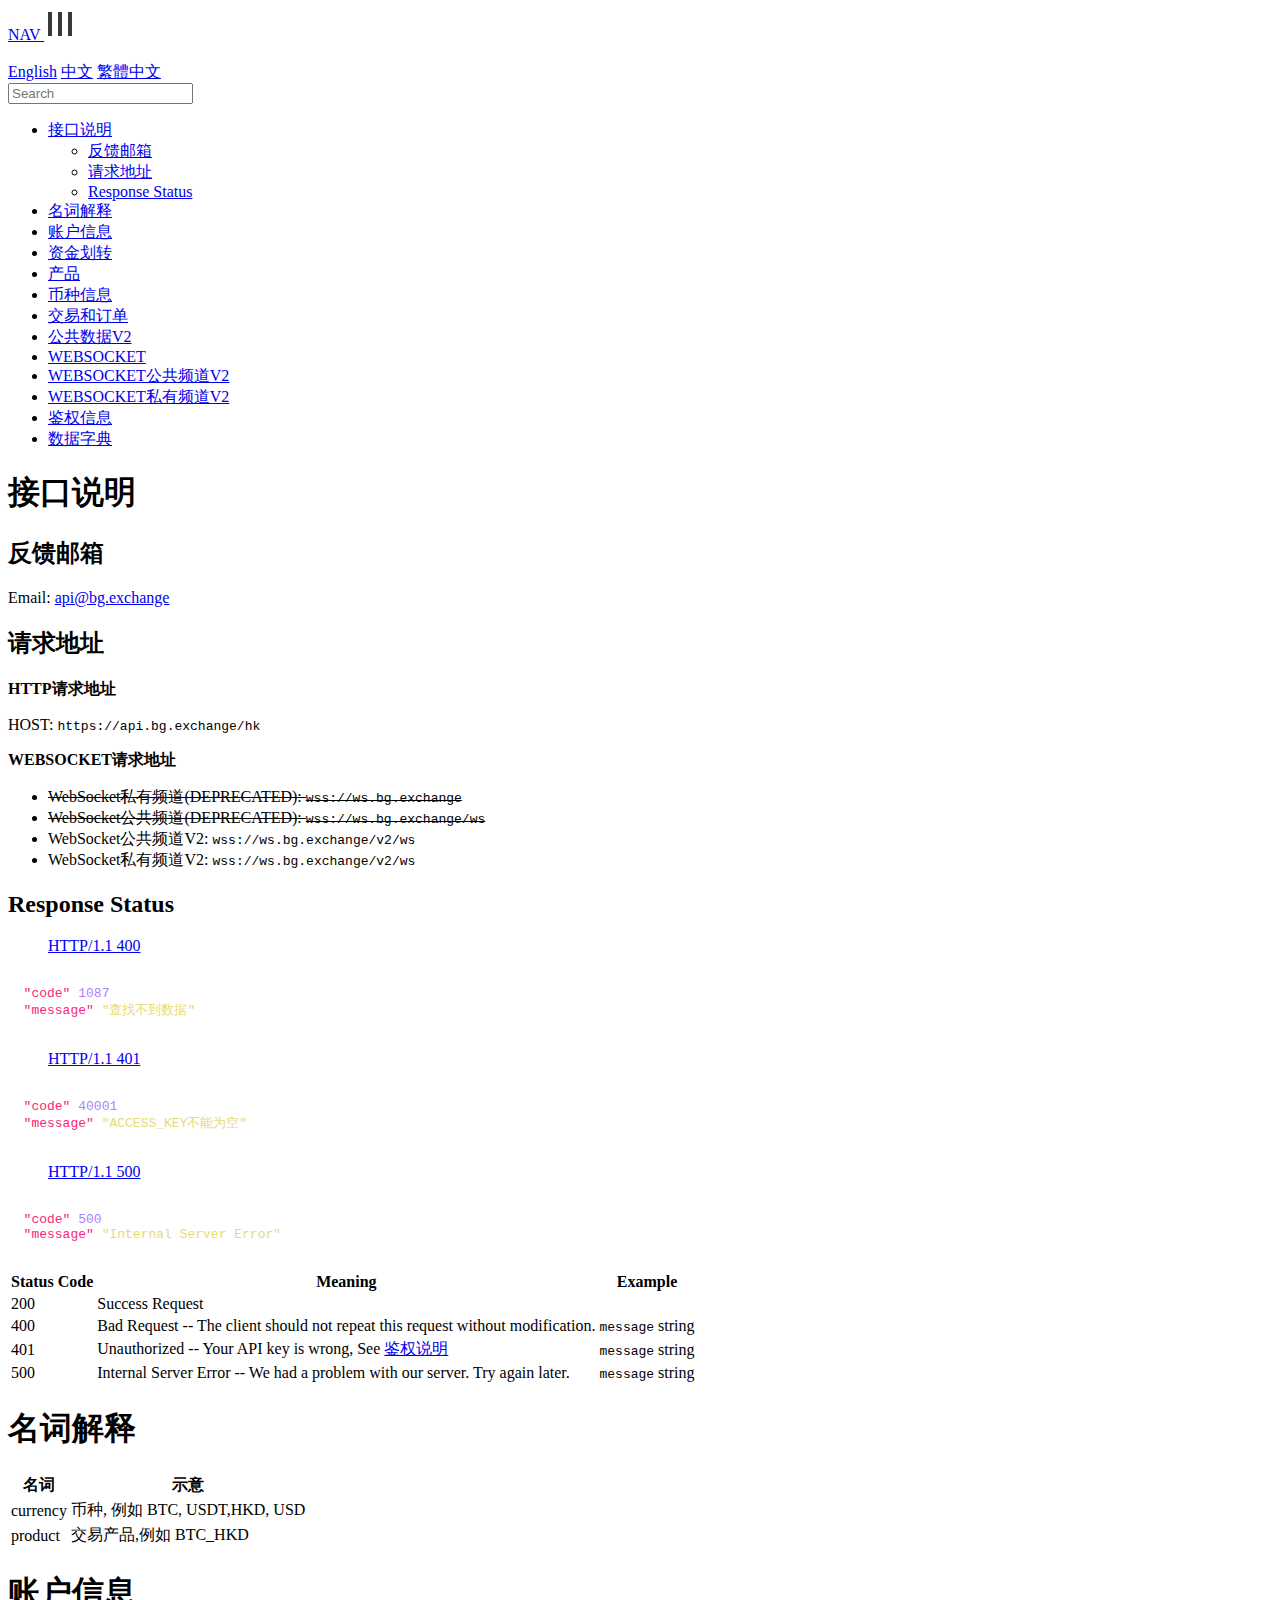
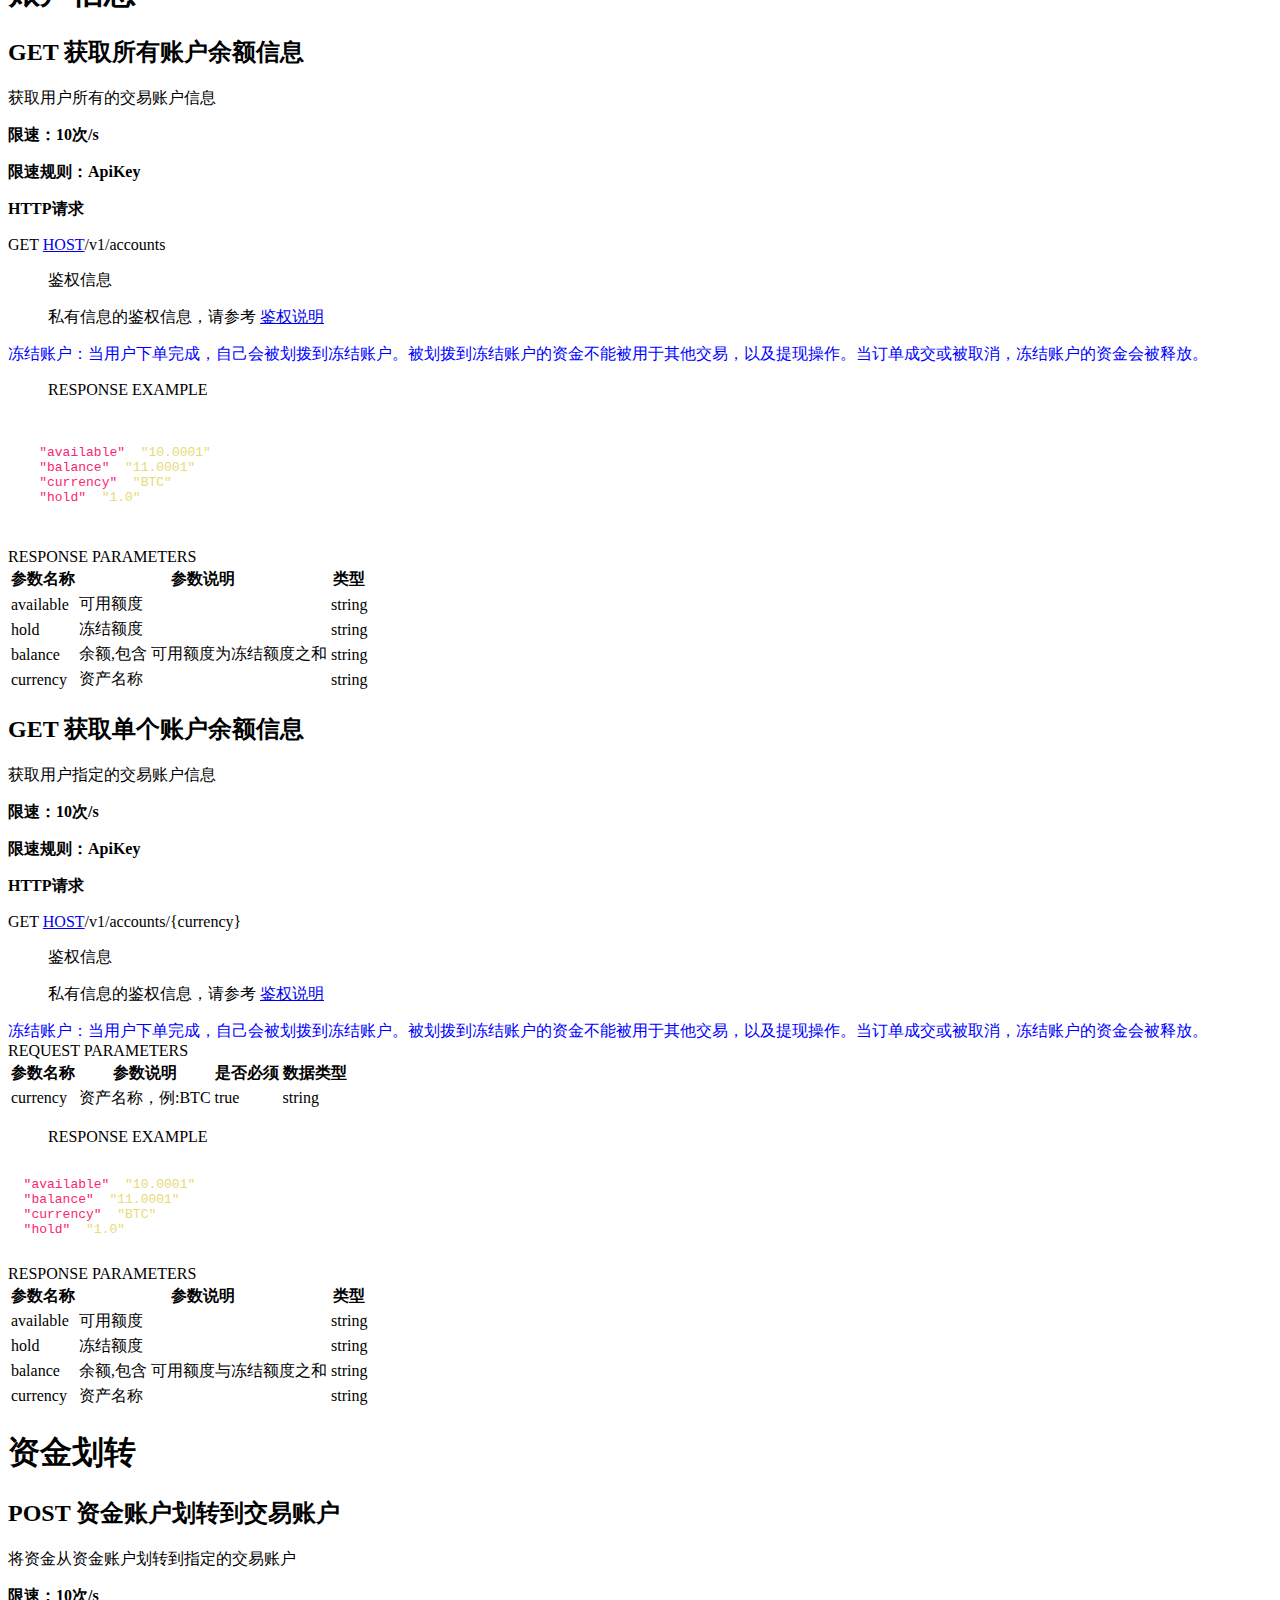
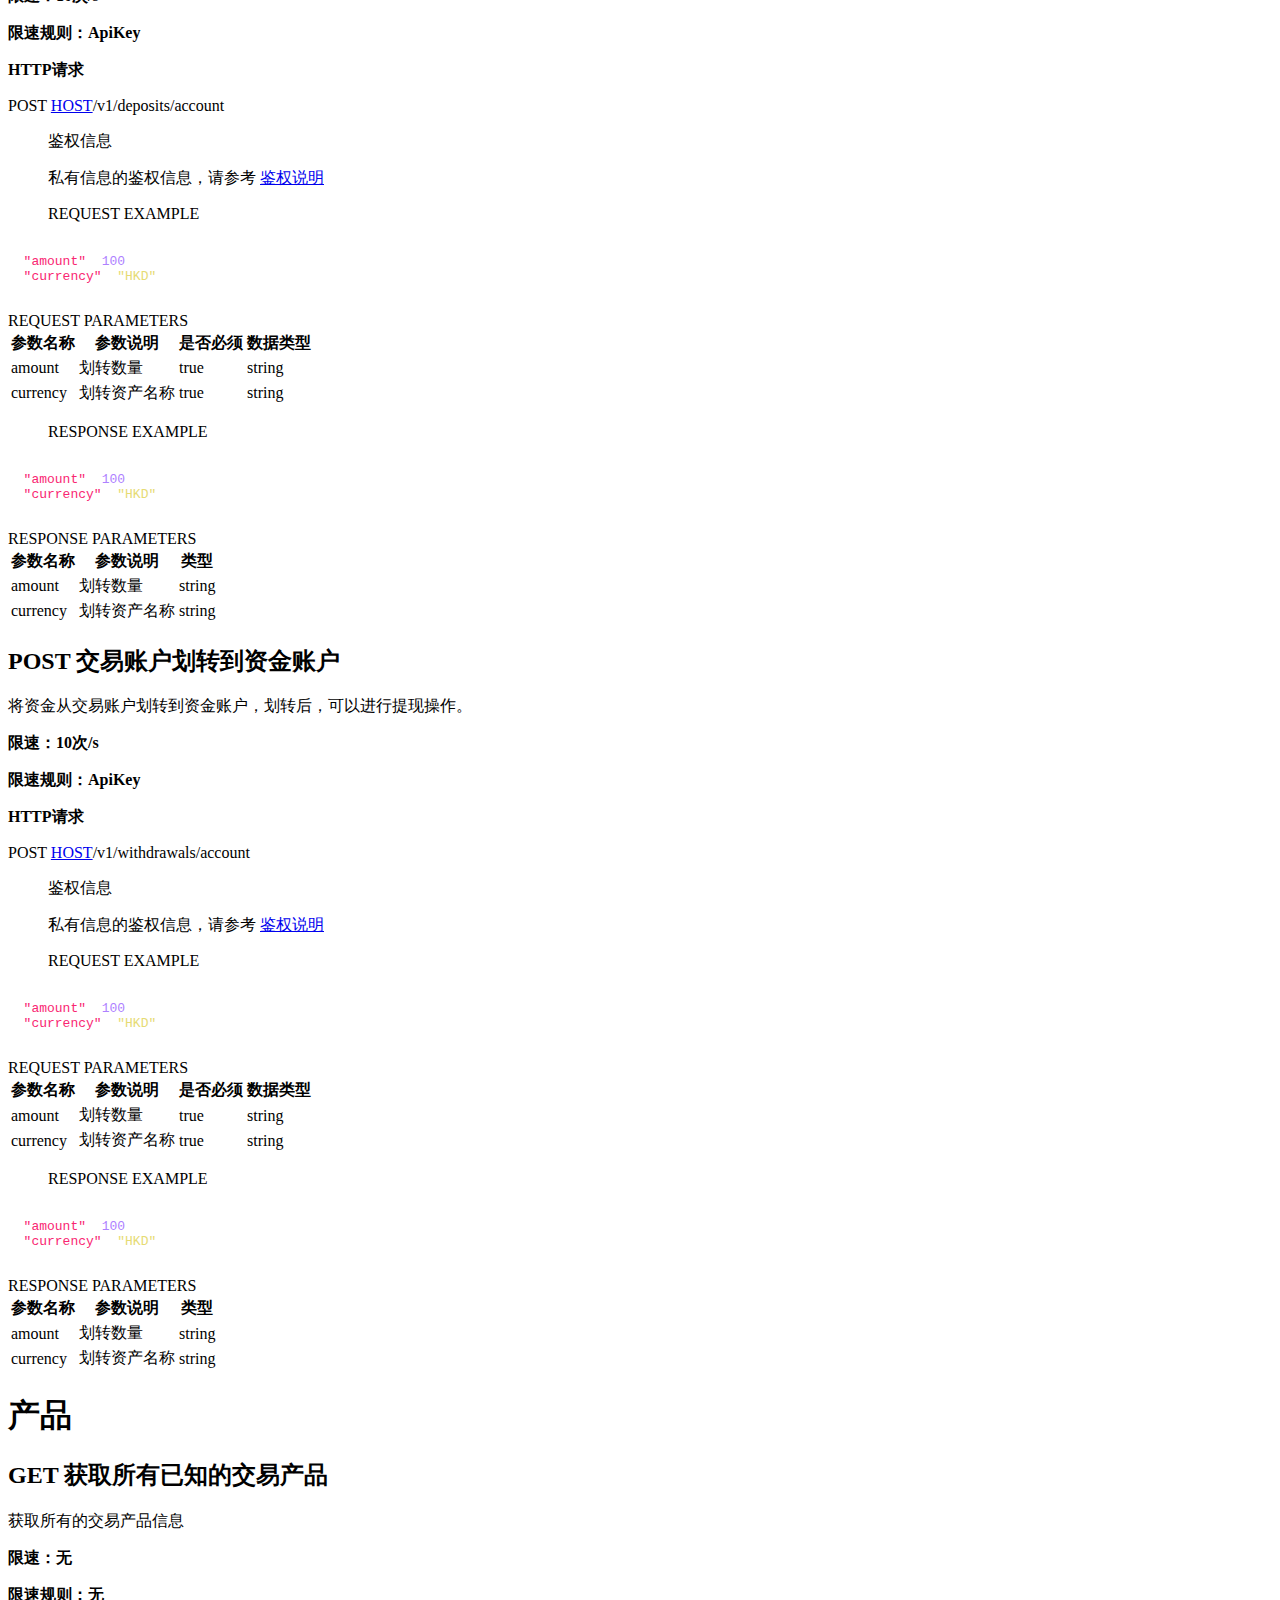
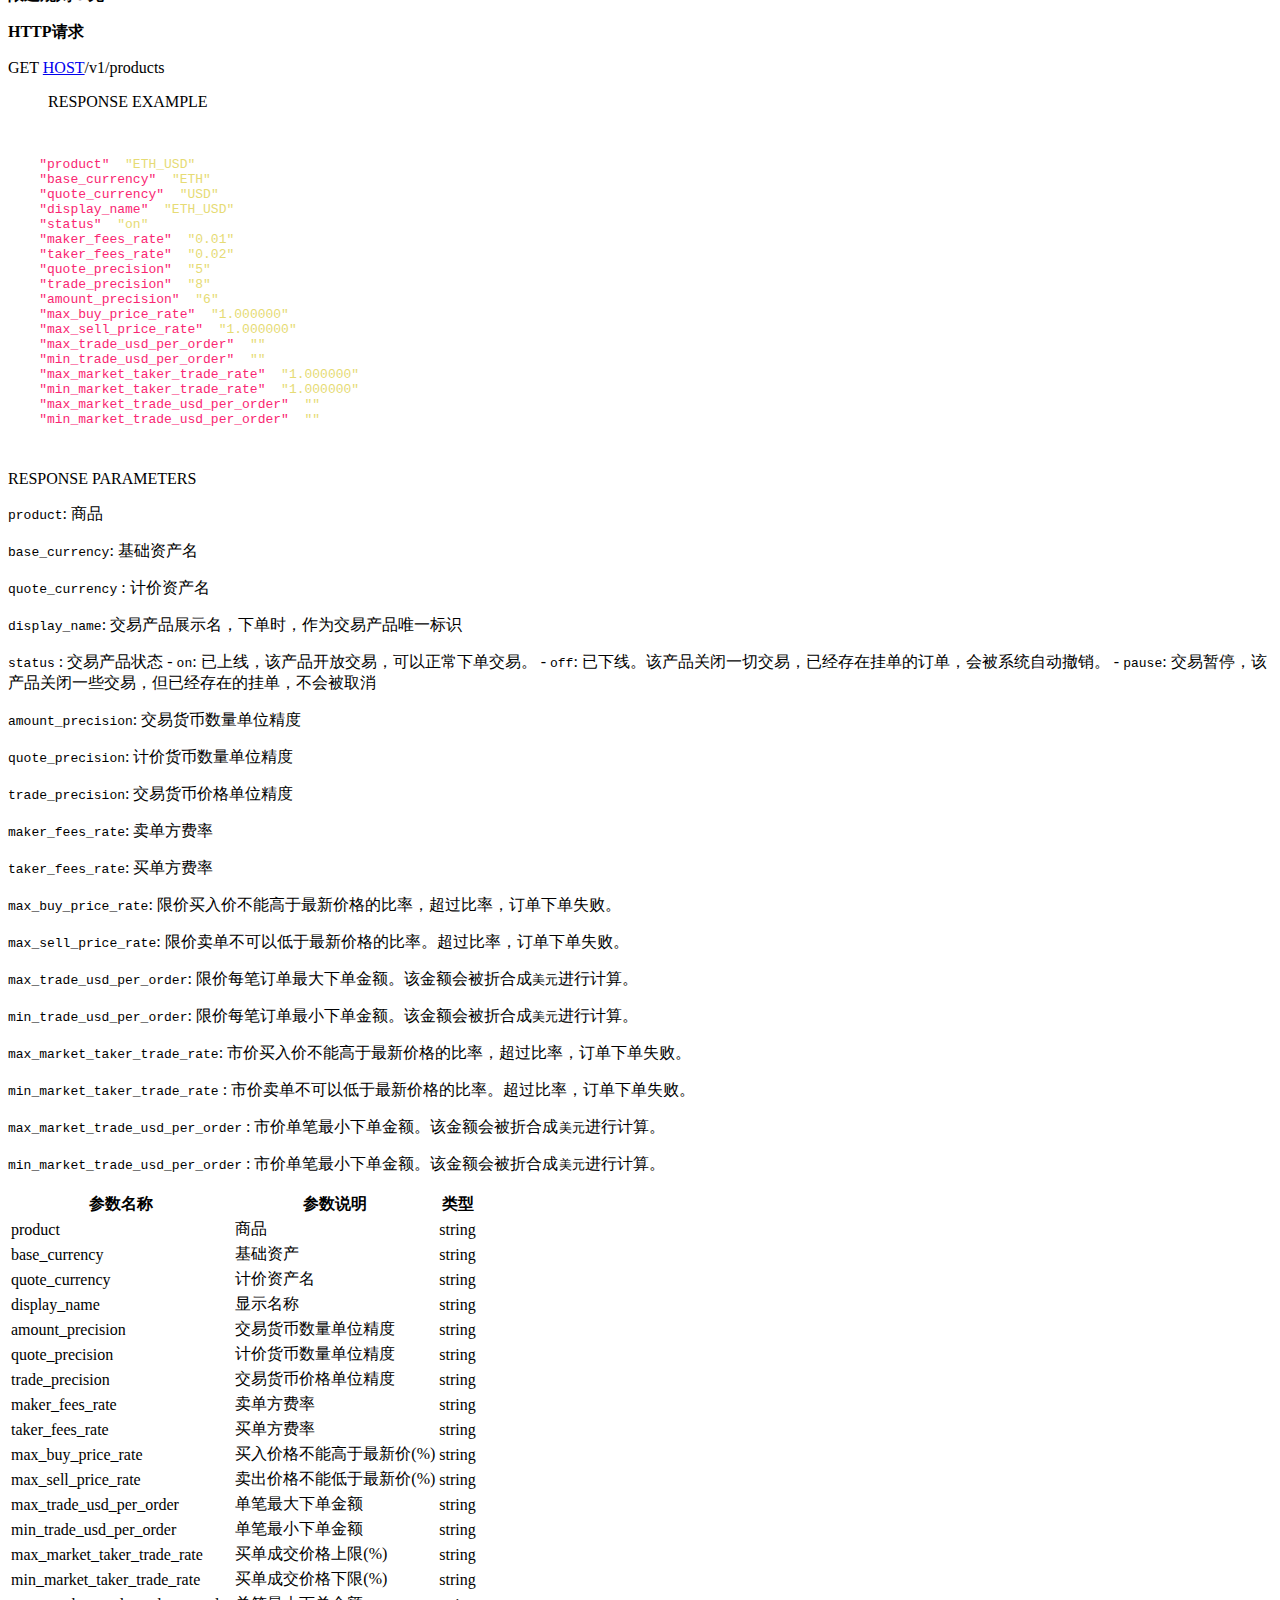
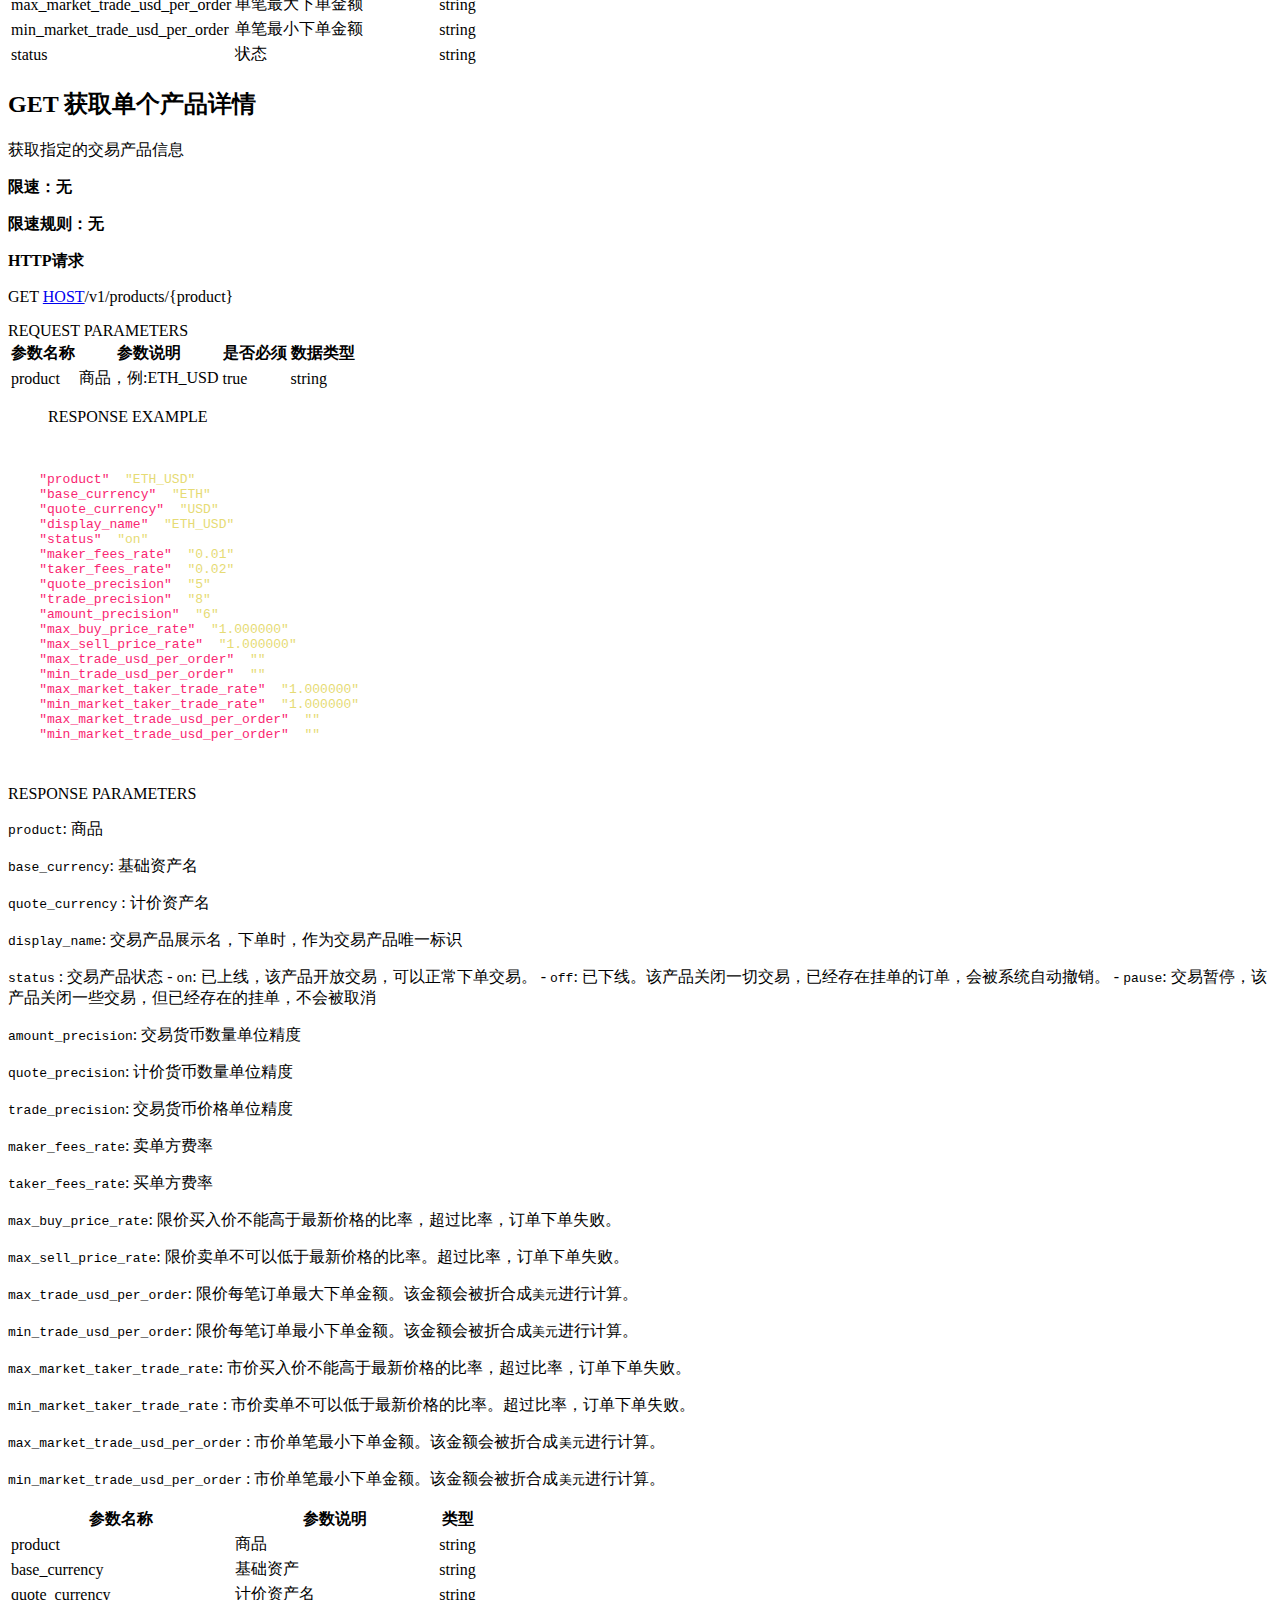
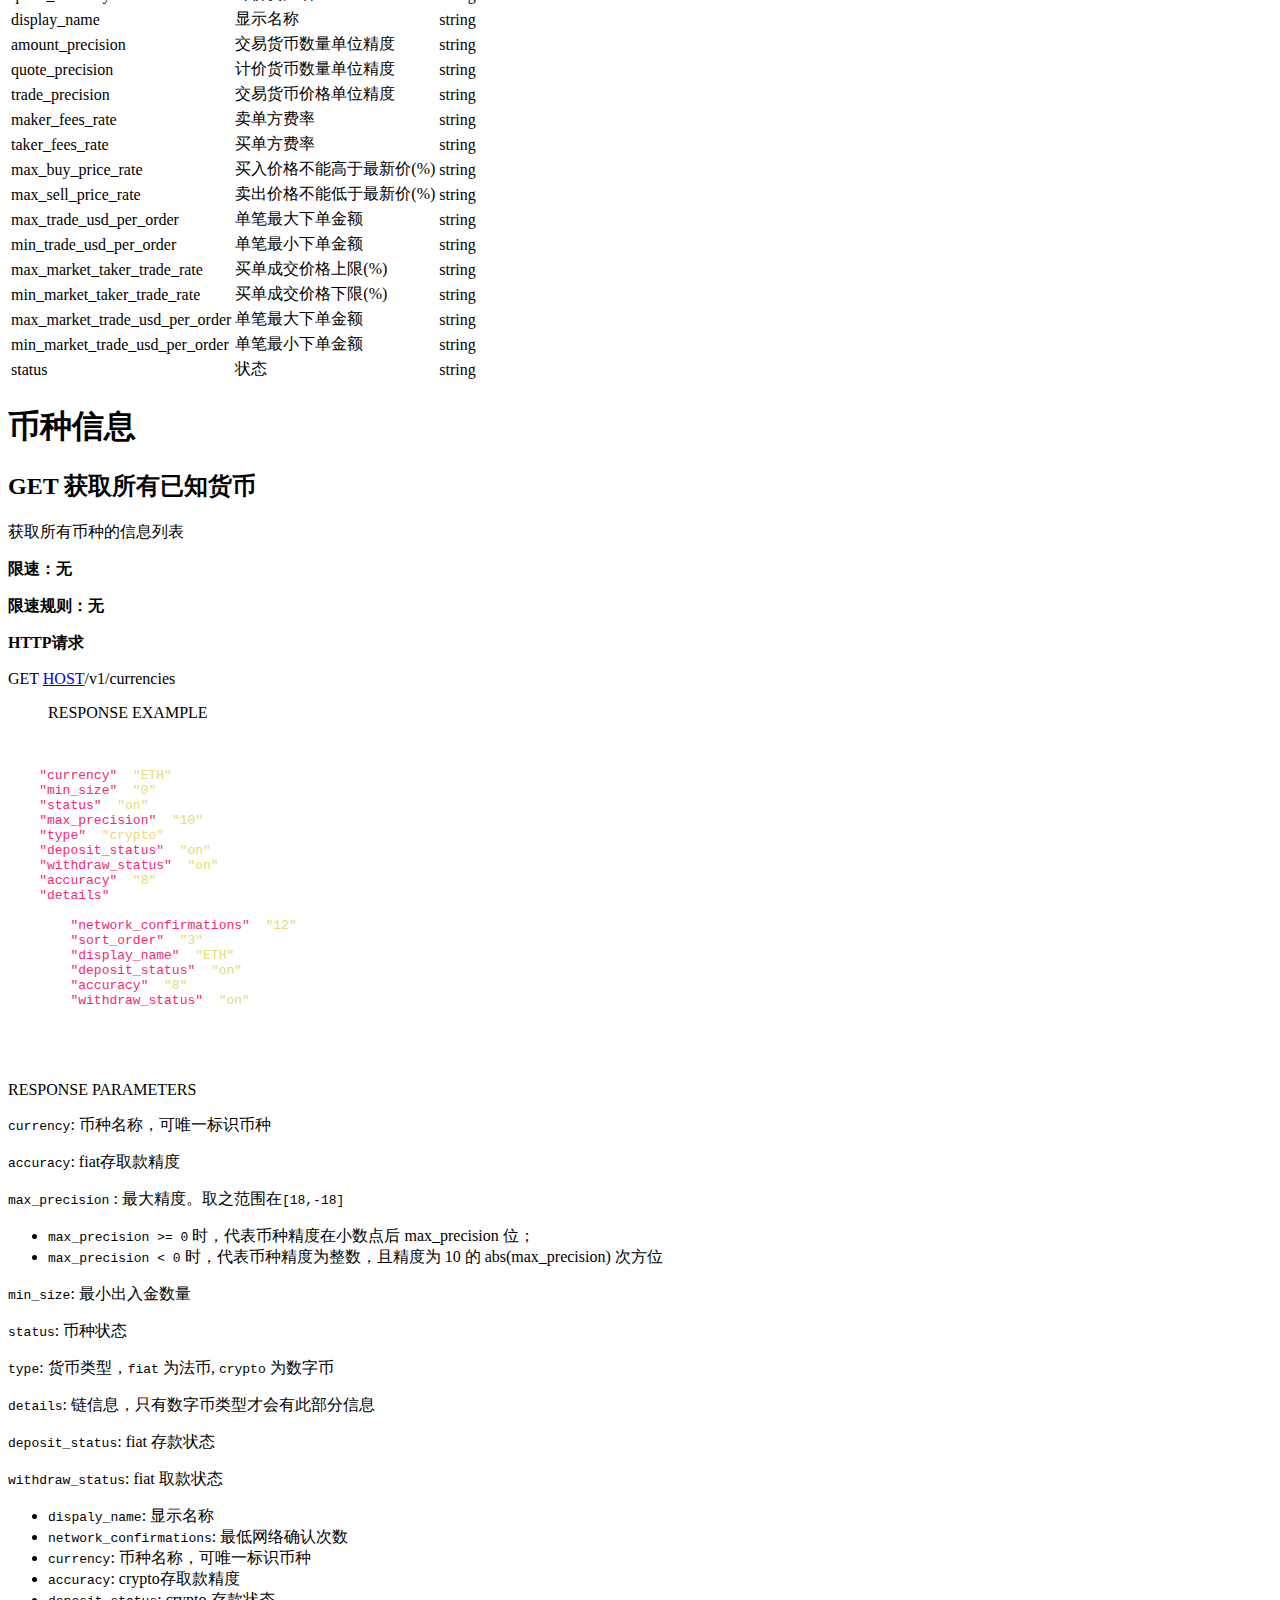
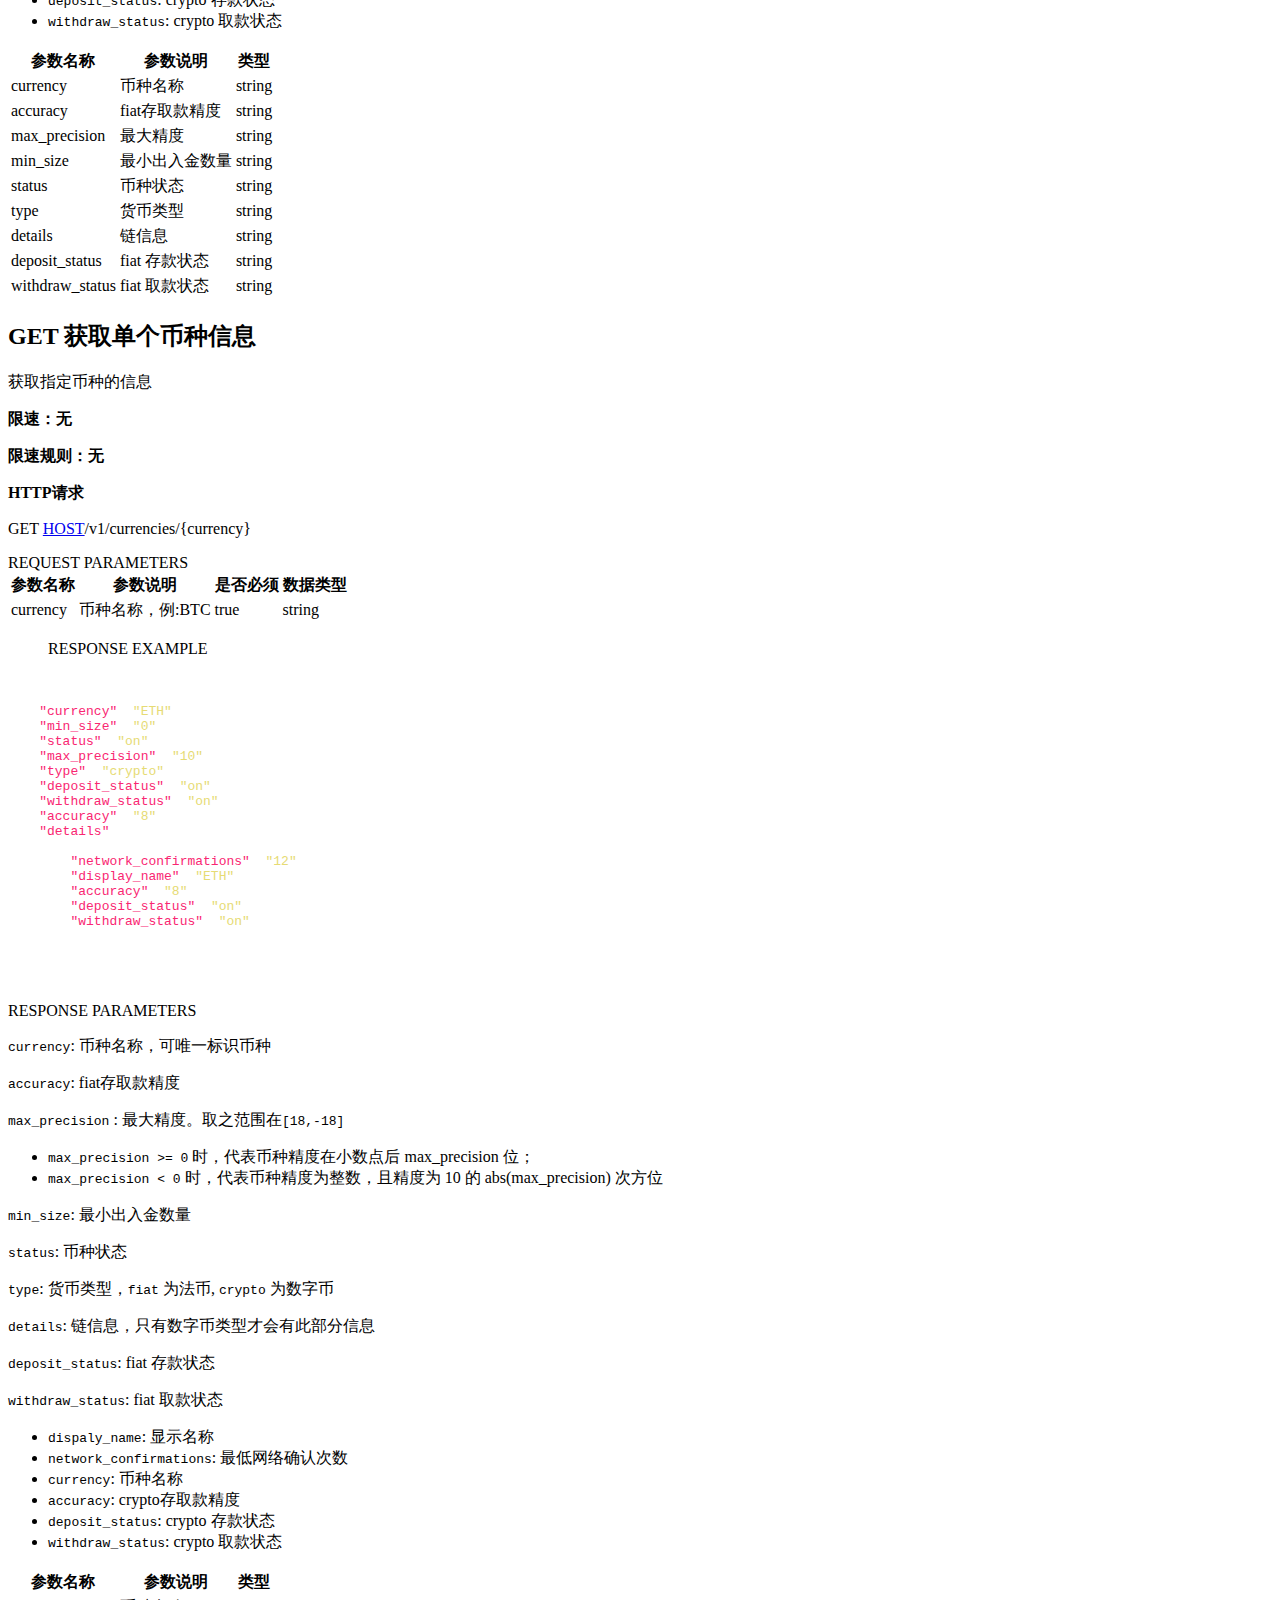
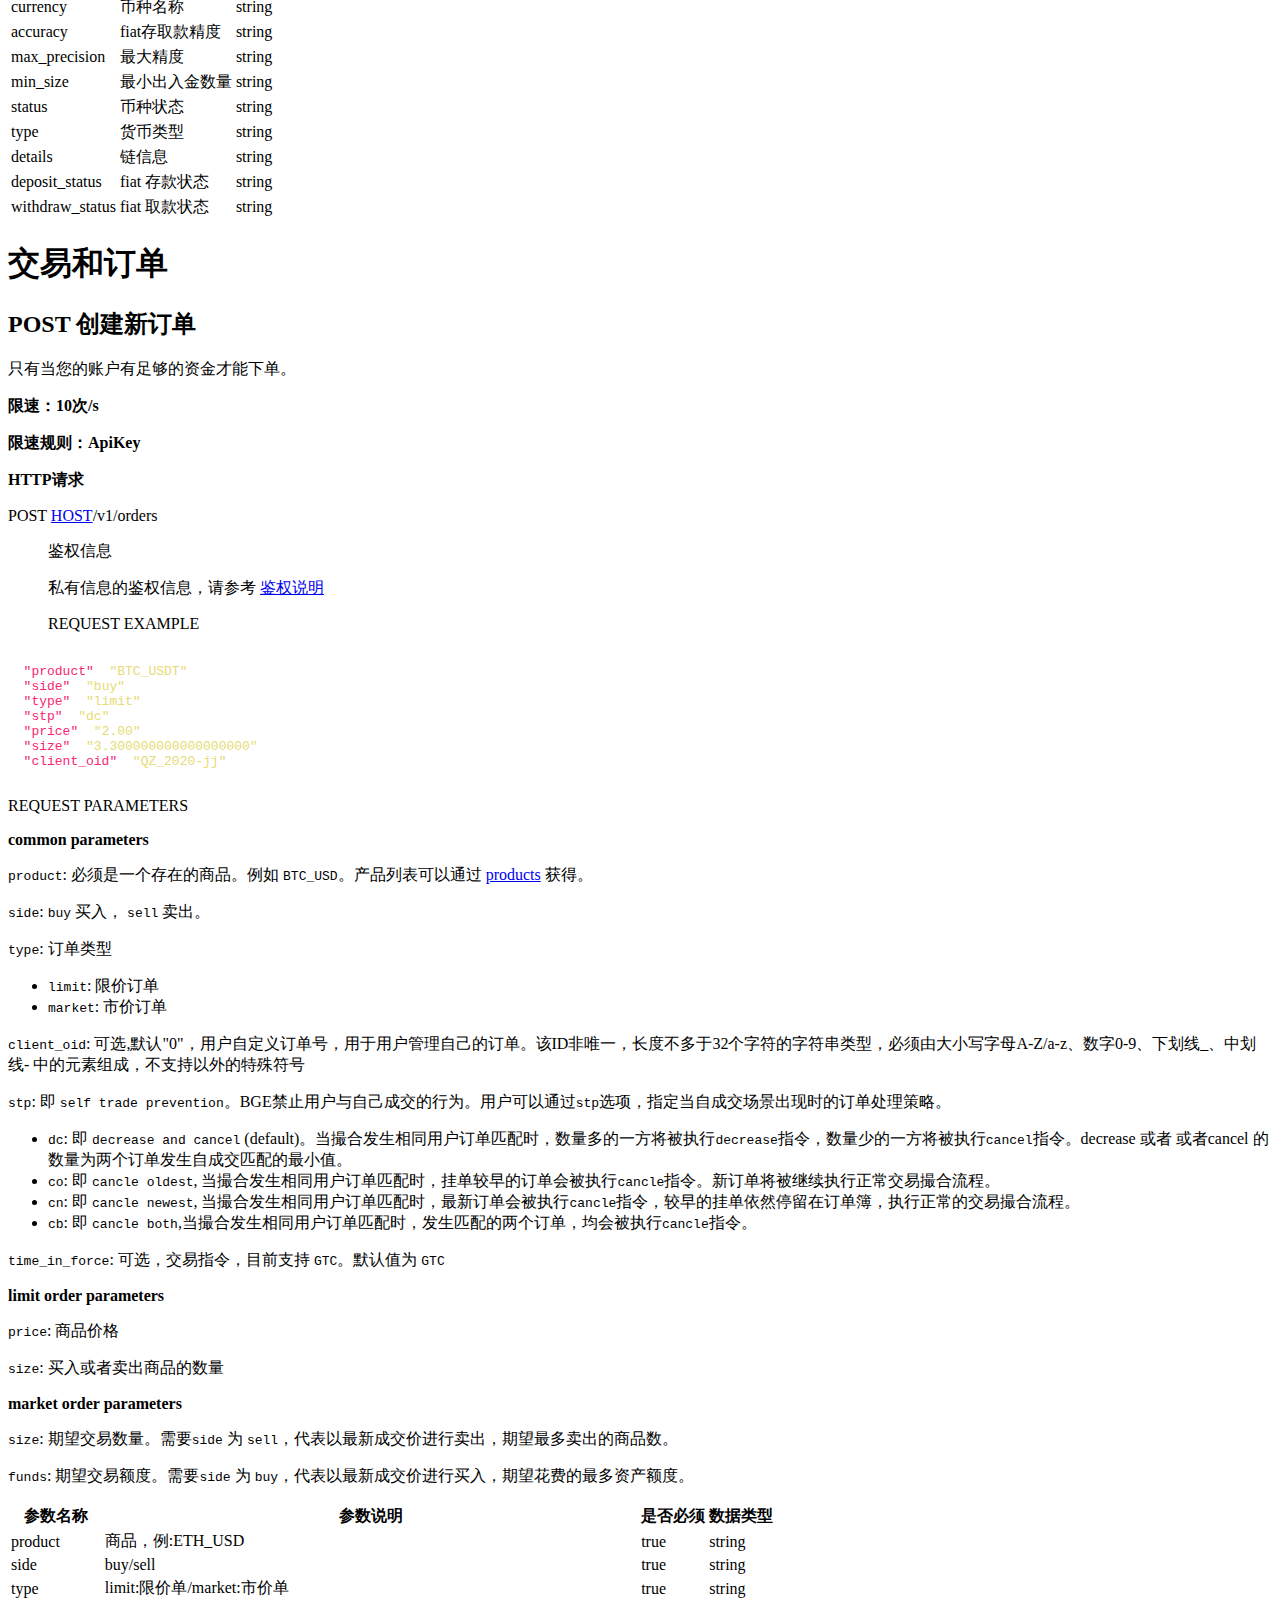
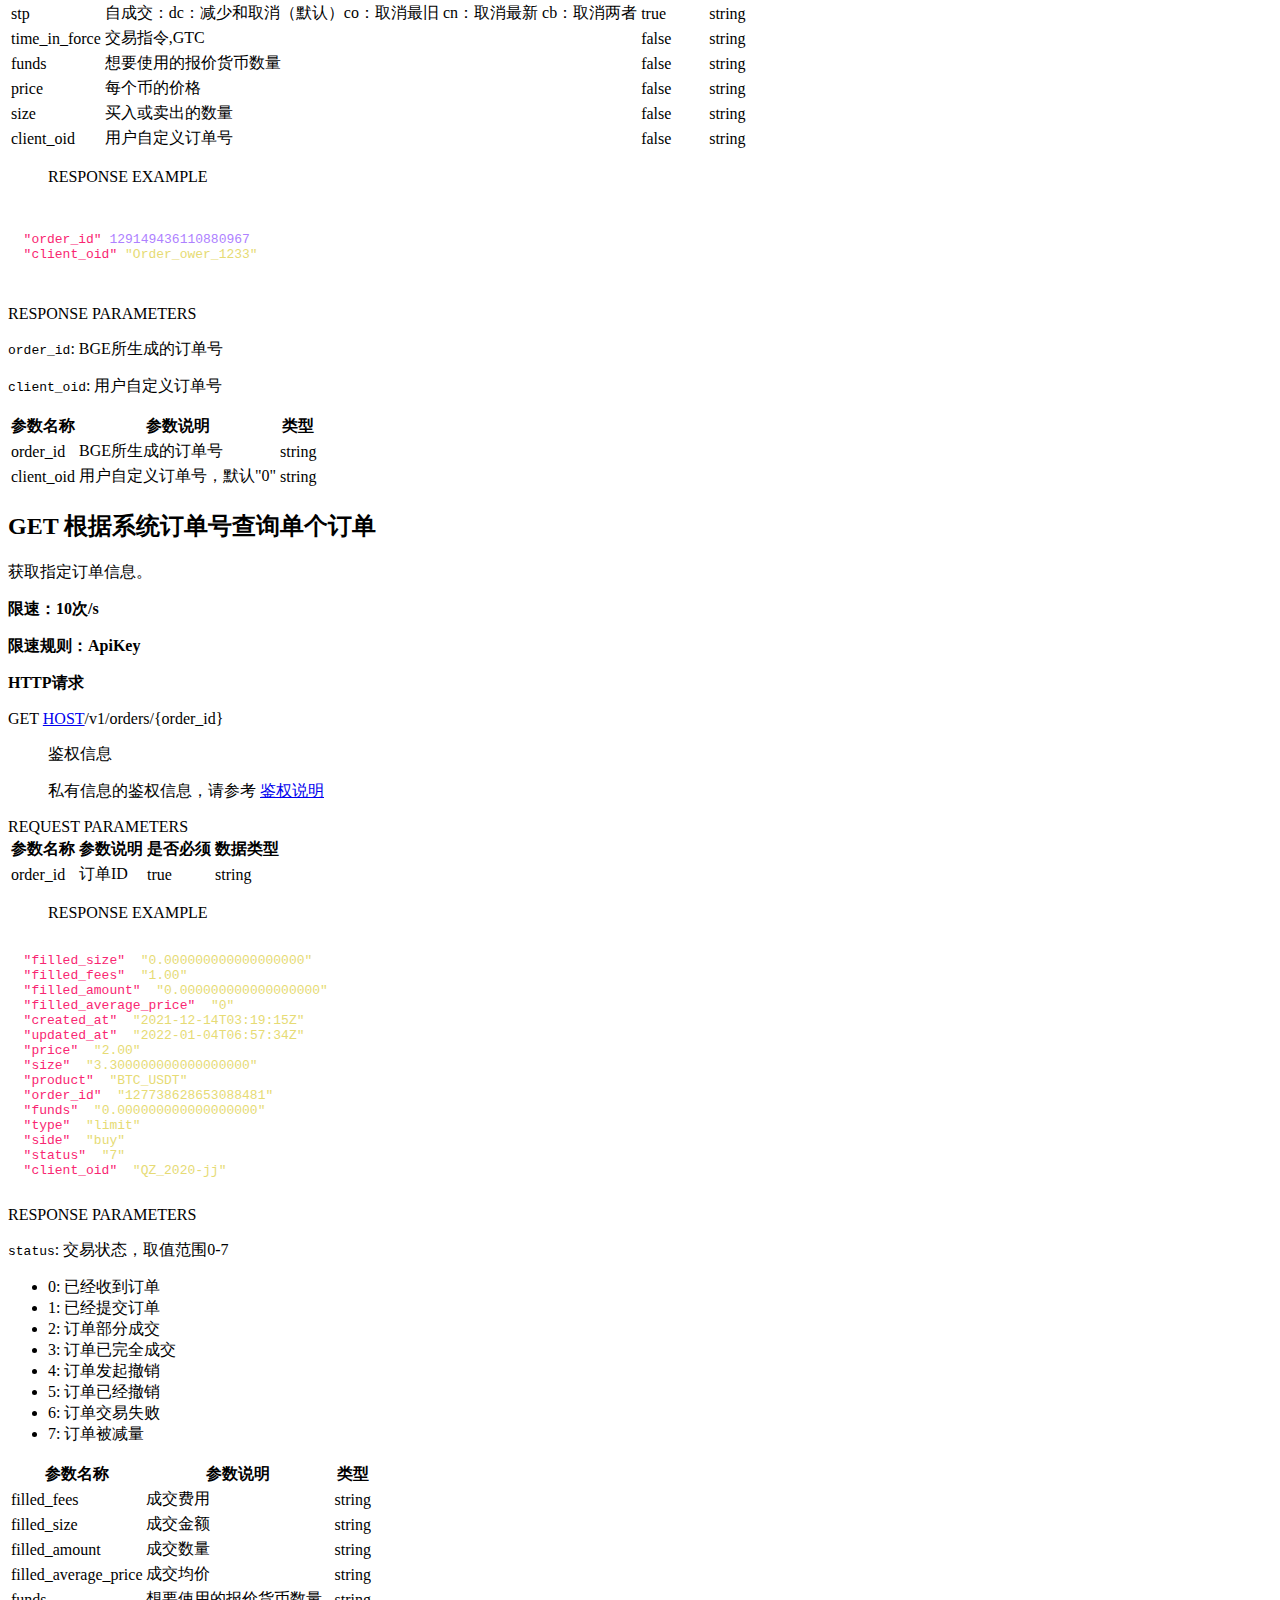
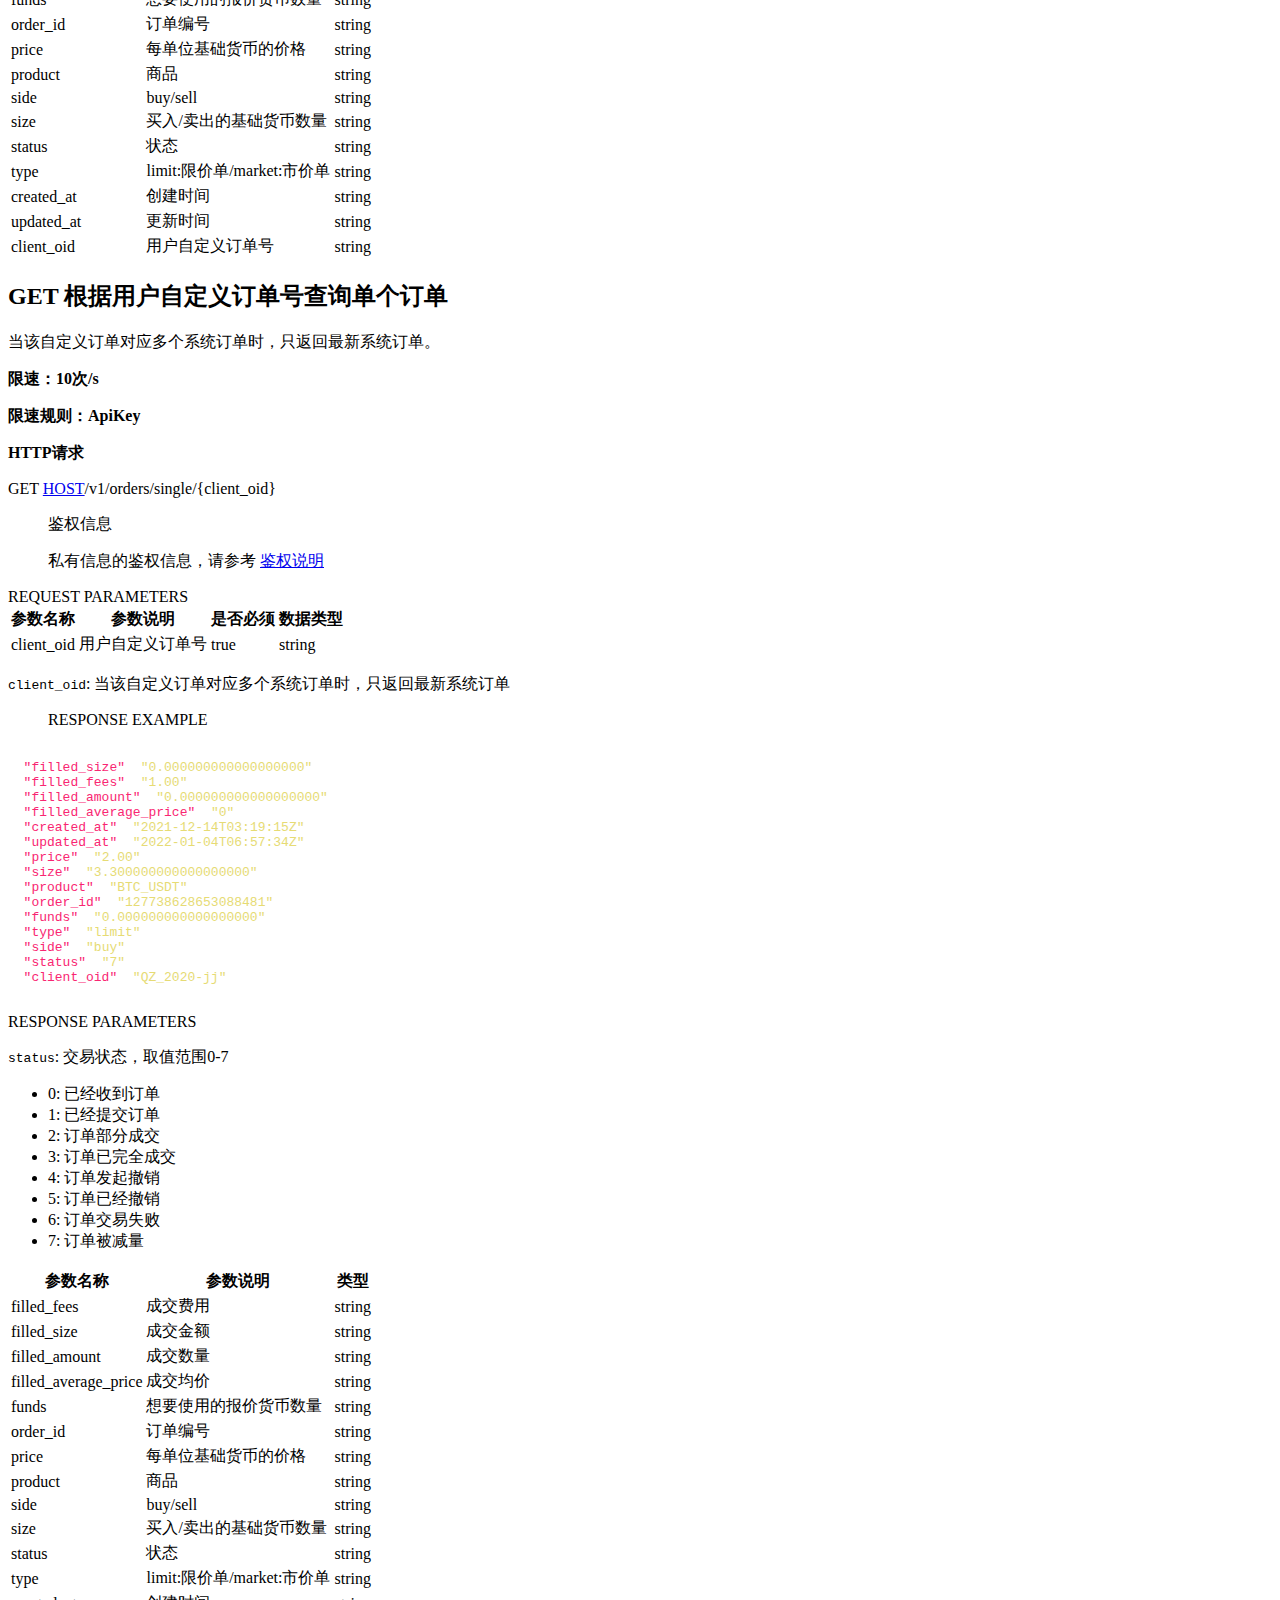
==== commit eb4d23c8: "deploy: e9c2832e6edc0315a7863a3c6447608b0ab2fcc4" ====
--- a/index.html
+++ b/index.html
@@ -300,8 +300,8 @@
         <img src="images/logo-7362dcfc.png" class="logo" alt="" />
       </a>
          <div class="localizable_tabs">
-                      <a href="/openapi/en/">English</a>
-                      <a href="/openapi/">中文</a>
+                      <a href="/openapi/">English</a>
+                      <a href="/openapi/zh">中文</a>
                       <a href="/openapi/tc/">繁體中文</a>
                 </div>
 
@@ -521,78 +521,6 @@
                   </li>
               </ul>
           </li>
-          <li>
-            <a href="#deprecated" class="toc-h1 toc-link" data-title="公共数据(DEPRECATED)"><del>公共数据(DEPRECATED)</del></a>
-              <ul class="toc-list-h2">
-                  <li>
-                    <a href="#K线" class="toc-h2 toc-link" data-title="GET  K线">GET  K线</a>
-                  </li>
-                  <li>
-                    <a href="#订单book" class="toc-h2 toc-link" data-title="GET  订单book">GET  订单book</a>
-                  </li>
-                  <li>
-                    <a href="#全部币对24小时行情数据" class="toc-h2 toc-link" data-title="GET  全部币对24小时行情数据">GET  全部币对24小时行情数据</a>
-                  </li>
-                  <li>
-                    <a href="#单币对24小时行情数据" class="toc-h2 toc-link" data-title="GET  单币对24小时行情数据">GET  单币对24小时行情数据</a>
-                  </li>
-                  <li>
-                    <a href="#单币对单条实时成交" class="toc-h2 toc-link" data-title="GET  单币对单条实时成交">GET  单币对单条实时成交</a>
-                  </li>
-                  <li>
-                    <a href="#单币对多条实时成交" class="toc-h2 toc-link" data-title="GET  单币对多条实时成交">GET  单币对多条实时成交</a>
-                  </li>
-              </ul>
-          </li>
-          <li>
-            <a href="#websocket-public-deprecated" class="toc-h1 toc-link" data-title="WEBSOCKET PUBLIC(DEPRECATED)"><del>WEBSOCKET PUBLIC(DEPRECATED)</del></a>
-              <ul class="toc-list-h2">
-                  <li>
-                    <a href="#candles-subscribe-unsubscribe" class="toc-h2 toc-link" data-title="Candles Subscribe/UnSubscribe">Candles Subscribe/UnSubscribe</a>
-                  </li>
-                  <li>
-                    <a href="#fills-subscribe-unsubscribe" class="toc-h2 toc-link" data-title="Fills Subscribe/UnSubscribe">Fills Subscribe/UnSubscribe</a>
-                  </li>
-                  <li>
-                    <a href="#orderbook-subscribe-unsubscribe" class="toc-h2 toc-link" data-title="OrderBook Subscribe/UnSubscribe">OrderBook Subscribe/UnSubscribe</a>
-                  </li>
-                  <li>
-                    <a href="#percent10-subscribe-unsubscribe" class="toc-h2 toc-link" data-title="Percent10 Subscribe\Unsubscribe">Percent10 Subscribe\Unsubscribe</a>
-                  </li>
-                  <li>
-                    <a href="#ticker-subscribe-unsubscribe" class="toc-h2 toc-link" data-title="Ticker Subscribe\UnSubscribe">Ticker Subscribe\UnSubscribe</a>
-                  </li>
-                  <li>
-                    <a href="#request-candles" class="toc-h2 toc-link" data-title="Request Candles">Request Candles</a>
-                  </li>
-                  <li>
-                    <a href="#request-ticker" class="toc-h2 toc-link" data-title="Request Ticker">Request Ticker</a>
-                  </li>
-              </ul>
-          </li>
-          <li>
-            <a href="#websocket-private-deprecated" class="toc-h1 toc-link" data-title="WEBSOCKET PRIVATE(DEPRECATED)"><del>WEBSOCKET PRIVATE(DEPRECATED)</del></a>
-              <ul class="toc-list-h2">
-                  <li>
-                    <a href="#login" class="toc-h2 toc-link" data-title="Login">Login</a>
-                  </li>
-                  <li>
-                    <a href="#assets" class="toc-h2 toc-link" data-title="Assets">Assets</a>
-                  </li>
-                  <li>
-                    <a href="#orders" class="toc-h2 toc-link" data-title="Orders">Orders</a>
-                  </li>
-                  <li>
-                    <a href="#event" class="toc-h2 toc-link" data-title="Event 列表">Event 列表</a>
-                  </li>
-                  <li>
-                    <a href="#biz" class="toc-h2 toc-link" data-title="Biz 列表">Biz 列表</a>
-                  </li>
-                  <li>
-                    <a href="#type" class="toc-h2 toc-link" data-title="Type 列表">Type 列表</a>
-                  </li>
-              </ul>
-          </li>
       </ul>
         <ul class="toc-footer">
         </ul>
@@ -5540,2729 +5468,6 @@
 <td>系统繁忙</td>
 </tr>
 </tbody></table>
-<h1 id='deprecated'><del>公共数据(DEPRECATED)</del></h1>
-<h2 id="K线">GET  K线</h2>
-
-<p>历史产品的k线图， 数据以数组形式返回，每个对象保函[<code>close</code>，<code>count</code>，<code>high</code>，<code>low</code>，<code>open</code>，<code>turnOver</code>，<code>vol</code>]</p>
-
-<p><strong>限速：无</strong></p>
-
-<p><strong>限速规则：无</strong></p>
-
-<p><strong>HTTP请求</strong></p>
-
-<p>GET <a href="#HTTP-HOST">HOST</a>/public/v1/products/{product}/candles</p>
-
-<aside>
-REQUEST PARAMETERS
-</aside>
-
-<table><thead>
-<tr>
-<th style="text-align: left">参数名</th>
-<th style="text-align: left">必选</th>
-<th style="text-align: left">类型</th>
-<th style="text-align: left">说明</th>
-</tr>
-</thead><tbody>
-<tr>
-<td style="text-align: left">product</td>
-<td style="text-align: left">true</td>
-<td style="text-align: left">string</td>
-<td style="text-align: left">路径参数 商品，例:ETH_USD                                                                                                                                         商品，例:ETH_USD</td>
-</tr>
-<tr>
-<td style="text-align: left">period</td>
-<td style="text-align: left">true</td>
-<td style="text-align: left">string</td>
-<td style="text-align: left">指标周期 [1min,5min,15min,30min,60min,4hour,1day,1week,1mon]</td>
-</tr>
-<tr>
-<td style="text-align: left">start</td>
-<td style="text-align: left">true</td>
-<td style="text-align: left">string</td>
-<td style="text-align: left">timestamp 毫秒                                                                                                                                                开始  (毫秒)</td>
-</tr>
-<tr>
-<td style="text-align: left">end</td>
-<td style="text-align: left">true</td>
-<td style="text-align: left">string</td>
-<td style="text-align: left">结束   (毫秒)</td>
-</tr>
-<tr>
-<td style="text-align: left">size</td>
-<td style="text-align: left">false</td>
-<td style="text-align: left">string</td>
-<td style="text-align: left">数据长度默认500 ，最大1000[1,1000]</td>
-</tr>
-</tbody></table>
-
-<blockquote>
-<p><a name="ResonpseExample">RESPONSE EXAMPLE</a></p>
-</blockquote>
-<div class="highlight"><pre class="highlight json tab-json"><code><span class="w">  </span><span class="p">{</span><span class="w">
-    </span><span class="nl">"code"</span><span class="p">:</span><span class="w"> </span><span class="mi">200</span><span class="p">,</span><span class="w">
-    </span><span class="nl">"data"</span><span class="p">:</span><span class="w"> </span><span class="p">[</span><span class="w">
-        </span><span class="p">{</span><span class="w">
-            </span><span class="nl">"close"</span><span class="p">:</span><span class="w"> </span><span class="mf">11.9</span><span class="p">,</span><span class="w">
-            </span><span class="nl">"count"</span><span class="p">:</span><span class="w"> </span><span class="mi">2</span><span class="p">,</span><span class="w">
-            </span><span class="nl">"high"</span><span class="p">:</span><span class="w"> </span><span class="mf">11.9</span><span class="p">,</span><span class="w">
-            </span><span class="nl">"id"</span><span class="p">:</span><span class="w"> </span><span class="mi">1639584000</span><span class="p">,</span><span class="w">
-            </span><span class="nl">"low"</span><span class="p">:</span><span class="w"> </span><span class="mi">11</span><span class="p">,</span><span class="w">
-            </span><span class="nl">"open"</span><span class="p">:</span><span class="w"> </span><span class="mi">11</span><span class="p">,</span><span class="w">
-            </span><span class="nl">"turnOver"</span><span class="p">:</span><span class="w"> </span><span class="mf">22.9</span><span class="p">,</span><span class="w">
-            </span><span class="nl">"vol"</span><span class="p">:</span><span class="w"> </span><span class="mi">2</span><span class="w">
-        </span><span class="p">}</span><span class="w">
-    </span><span class="p">],</span><span class="w">
-    </span><span class="nl">"interval"</span><span class="p">:</span><span class="w"> </span><span class="s2">"1day"</span><span class="p">,</span><span class="w">
-    </span><span class="nl">"msg"</span><span class="p">:</span><span class="w"> </span><span class="s2">"success"</span><span class="p">,</span><span class="w">
-    </span><span class="nl">"productId"</span><span class="p">:</span><span class="w"> </span><span class="s2">"ETH_USDT"</span><span class="p">,</span><span class="w">
-    </span><span class="nl">"ts"</span><span class="p">:</span><span class="w"> </span><span class="mi">1639650753079</span><span class="w">
-</span><span class="p">}</span><span class="w">
-
-</span></code></pre></div>
-<aside>
-RESPONSE PARAMETERS
-</aside>
-
-<table><thead>
-<tr>
-<th style="text-align: left">参数名</th>
-<th style="text-align: left">类型</th>
-<th style="text-align: left">说明</th>
-</tr>
-</thead><tbody>
-<tr>
-<td style="text-align: left">close</td>
-<td style="text-align: left">int</td>
-<td style="text-align: left">收盘价格</td>
-</tr>
-<tr>
-<td style="text-align: left">high</td>
-<td style="text-align: left">int</td>
-<td style="text-align: left">最高价格</td>
-</tr>
-<tr>
-<td style="text-align: left">low</td>
-<td style="text-align: left">int</td>
-<td style="text-align: left">最低价格</td>
-</tr>
-<tr>
-<td style="text-align: left">open</td>
-<td style="text-align: left">int</td>
-<td style="text-align: left">开盘价格</td>
-</tr>
-<tr>
-<td style="text-align: left">turnOver</td>
-<td style="text-align: left">string</td>
-<td style="text-align: left">交易量</td>
-</tr>
-<tr>
-<td style="text-align: left">vol</td>
-<td style="text-align: left">string</td>
-<td style="text-align: left">交易额</td>
-</tr>
-<tr>
-<td style="text-align: left">productId</td>
-<td style="text-align: left">string</td>
-<td style="text-align: left">商品，例:ETH_USD</td>
-</tr>
-</tbody></table>
-
-<h2 id="订单book">GET  订单book</h2>
-
-<p>订单book</p>
-
-<p><strong>限速：无</strong></p>
-
-<p><strong>限速规则：无</strong></p>
-
-<p><strong>HTTP请求</strong></p>
-
-<p>GET <a href="#HTTP-HOST">HOST</a>/public/v1/products/{product}/orderbook</p>
-
-<aside>
-REQUEST PARAMETERS
-</aside>
-
-<table><thead>
-<tr>
-<th style="text-align: left">参数名</th>
-<th style="text-align: left">必选</th>
-<th style="text-align: left">类型</th>
-<th style="text-align: left">说明</th>
-</tr>
-</thead><tbody>
-<tr>
-<td style="text-align: left">product</td>
-<td style="text-align: left">true</td>
-<td style="text-align: left">string</td>
-<td style="text-align: left">路径参数 商品，例:ETH_USD</td>
-</tr>
-<tr>
-<td style="text-align: left">interval</td>
-<td style="text-align: left">true</td>
-<td style="text-align: left">string</td>
-<td style="text-align: left">指标周期  有效取值范围 <code>step0-step11</code>请参考 <a href="#v2-public-orderbook">深度频道订阅</a></td>
-</tr>
-</tbody></table>
-
-<blockquote>
-<p><a name="ResonpseExample">RESPONSE EXAMPLE</a></p>
-</blockquote>
-<div class="highlight"><pre class="highlight json tab-json"><code><span class="p">{</span><span class="w">
-    </span><span class="nl">"interval"</span><span class="p">:</span><span class="w"> </span><span class="s2">"step1"</span><span class="p">,</span><span class="w">
-    </span><span class="nl">"status"</span><span class="p">:</span><span class="w"> </span><span class="s2">"ok"</span><span class="p">,</span><span class="w">
-    </span><span class="nl">"ts"</span><span class="p">:</span><span class="w"> </span><span class="mi">1641378313942</span><span class="p">,</span><span class="w">
-    </span><span class="nl">"type"</span><span class="p">:</span><span class="w"> </span><span class="s2">"orderBook"</span><span class="p">,</span><span class="w">
-    </span><span class="nl">"tick"</span><span class="p">:</span><span class="w"> </span><span class="p">{</span><span class="w">
-        </span><span class="nl">"seqId"</span><span class="p">:</span><span class="w"> </span><span class="mi">9996</span><span class="p">,</span><span class="w">
-        </span><span class="nl">"id"</span><span class="p">:</span><span class="w"> </span><span class="mi">1641378313</span><span class="p">,</span><span class="w">
-        </span><span class="nl">"bids"</span><span class="p">:</span><span class="w"> </span><span class="p">[</span><span class="w">
-            </span><span class="p">[</span><span class="mi">1</span><span class="p">,</span><span class="w"> </span><span class="mi">65</span><span class="p">]</span><span class="w">
-        </span><span class="p">],</span><span class="w">
-        </span><span class="nl">"asks"</span><span class="p">:</span><span class="w"> </span><span class="p">[</span><span class="w">
-            </span><span class="p">[</span><span class="mf">48349.99</span><span class="p">,</span><span class="w"> </span><span class="mf">5.3795</span><span class="p">],</span><span class="w">
-            </span><span class="p">[</span><span class="mf">48562.27</span><span class="p">,</span><span class="w"> </span><span class="mf">94.1076</span><span class="p">],</span><span class="w">
-            </span><span class="p">[</span><span class="mf">48998.82</span><span class="p">,</span><span class="w"> </span><span class="mf">49.924</span><span class="p">],</span><span class="w">
-            </span><span class="p">[</span><span class="mf">49322.83</span><span class="p">,</span><span class="w"> </span><span class="mf">15.03636</span><span class="p">],</span><span class="w">
-            </span><span class="p">[</span><span class="mf">49324.72</span><span class="p">,</span><span class="w"> </span><span class="mf">8.1281</span><span class="p">],</span><span class="w">
-            </span><span class="p">[</span><span class="mf">49334.76</span><span class="p">,</span><span class="w"> </span><span class="mf">82.7552</span><span class="p">],</span><span class="w">
-            </span><span class="p">[</span><span class="mf">49342.59</span><span class="p">,</span><span class="w"> </span><span class="mf">44.9204</span><span class="p">],</span><span class="w">
-            </span><span class="p">[</span><span class="mf">49364.66</span><span class="p">,</span><span class="w"> </span><span class="mf">28.5769</span><span class="p">],</span><span class="w">
-            </span><span class="p">[</span><span class="mf">49365.2</span><span class="p">,</span><span class="w"> </span><span class="mf">6.2237</span><span class="p">],</span><span class="w">
-            </span><span class="p">[</span><span class="mf">49390.8</span><span class="p">,</span><span class="w"> </span><span class="mf">44.7102</span><span class="p">],</span><span class="w">
-            </span><span class="p">[</span><span class="mf">49414.67</span><span class="p">,</span><span class="w"> </span><span class="mf">92.3859</span><span class="p">],</span><span class="w">
-            </span><span class="p">[</span><span class="mf">49428.24</span><span class="p">,</span><span class="w"> </span><span class="mf">46.7245</span><span class="p">],</span><span class="w">
-            </span><span class="p">[</span><span class="mf">49430.6</span><span class="p">,</span><span class="w"> </span><span class="mf">66.2994</span><span class="p">],</span><span class="w">
-            </span><span class="p">[</span><span class="mf">49435.96</span><span class="p">,</span><span class="w"> </span><span class="mf">68.4281</span><span class="p">],</span><span class="w">
-            </span><span class="p">[</span><span class="mf">49437.07</span><span class="p">,</span><span class="w"> </span><span class="mf">20.5226</span><span class="p">],</span><span class="w">
-            </span><span class="p">[</span><span class="mf">49443.47</span><span class="p">,</span><span class="w"> </span><span class="mf">51.3443</span><span class="p">],</span><span class="w">
-            </span><span class="p">[</span><span class="mf">49444.4</span><span class="p">,</span><span class="w"> </span><span class="mf">73.2709</span><span class="p">],</span><span class="w">
-            </span><span class="p">[</span><span class="mf">49448.78</span><span class="p">,</span><span class="w"> </span><span class="mf">41.5535</span><span class="p">],</span><span class="w">
-            </span><span class="p">[</span><span class="mf">49454.19</span><span class="p">,</span><span class="w"> </span><span class="mf">77.954</span><span class="p">],</span><span class="w">
-            </span><span class="p">[</span><span class="mf">49458.74</span><span class="p">,</span><span class="w"> </span><span class="mf">29.2196</span><span class="p">],</span><span class="w">
-            </span><span class="p">[</span><span class="mf">49477.83</span><span class="p">,</span><span class="w"> </span><span class="mf">50.3074</span><span class="p">],</span><span class="w">
-            </span><span class="p">[</span><span class="mf">49492.03</span><span class="p">,</span><span class="w"> </span><span class="mf">93.2679</span><span class="p">],</span><span class="w">
-            </span><span class="p">[</span><span class="mf">49500.02</span><span class="p">,</span><span class="w"> </span><span class="mf">11.1431</span><span class="p">],</span><span class="w">
-            </span><span class="p">[</span><span class="mf">49506.89</span><span class="p">,</span><span class="w"> </span><span class="mf">74.3294</span><span class="p">],</span><span class="w">
-            </span><span class="p">[</span><span class="mf">49519.14</span><span class="p">,</span><span class="w"> </span><span class="mf">45.8255</span><span class="p">],</span><span class="w">
-            </span><span class="p">[</span><span class="mf">49525.62</span><span class="p">,</span><span class="w"> </span><span class="mf">19.6835</span><span class="p">],</span><span class="w">
-            </span><span class="p">[</span><span class="mf">49538.88</span><span class="p">,</span><span class="w"> </span><span class="mf">97.1741</span><span class="p">],</span><span class="w">
-            </span><span class="p">[</span><span class="mf">49544.83</span><span class="p">,</span><span class="w"> </span><span class="mf">70.238</span><span class="p">],</span><span class="w">
-            </span><span class="p">[</span><span class="mf">49551.81</span><span class="p">,</span><span class="w"> </span><span class="mf">38.3689</span><span class="p">],</span><span class="w">
-            </span><span class="p">[</span><span class="mf">49557.84</span><span class="p">,</span><span class="w"> </span><span class="mf">69.0679</span><span class="p">],</span><span class="w">
-            </span><span class="p">[</span><span class="mf">49565.77</span><span class="p">,</span><span class="w"> </span><span class="mf">55.5486</span><span class="p">],</span><span class="w">
-            </span><span class="p">[</span><span class="mf">49571.15</span><span class="p">,</span><span class="w"> </span><span class="mf">55.1521</span><span class="p">],</span><span class="w">
-            </span><span class="p">[</span><span class="mf">49589.14</span><span class="p">,</span><span class="w"> </span><span class="mf">83.2236</span><span class="p">],</span><span class="w">
-            </span><span class="p">[</span><span class="mf">49590.11</span><span class="p">,</span><span class="w"> </span><span class="mf">1.5069</span><span class="p">],</span><span class="w">
-            </span><span class="p">[</span><span class="mf">49593.9</span><span class="p">,</span><span class="w"> </span><span class="mf">45.1853</span><span class="p">],</span><span class="w">
-            </span><span class="p">[</span><span class="mf">49601.42</span><span class="p">,</span><span class="w"> </span><span class="mf">21.826</span><span class="p">],</span><span class="w">
-            </span><span class="p">[</span><span class="mf">49602.74</span><span class="p">,</span><span class="w"> </span><span class="mf">2.7914</span><span class="p">],</span><span class="w">
-            </span><span class="p">[</span><span class="mf">49609.3</span><span class="p">,</span><span class="w"> </span><span class="mf">79.3817</span><span class="p">],</span><span class="w">
-            </span><span class="p">[</span><span class="mf">49615.55</span><span class="p">,</span><span class="w"> </span><span class="mf">81.7304</span><span class="p">],</span><span class="w">
-            </span><span class="p">[</span><span class="mf">49653.07</span><span class="p">,</span><span class="w"> </span><span class="mf">12.2331</span><span class="p">],</span><span class="w">
-            </span><span class="p">[</span><span class="mf">49662.5</span><span class="p">,</span><span class="w"> </span><span class="mf">68.8741</span><span class="p">],</span><span class="w">
-            </span><span class="p">[</span><span class="mf">49675.13</span><span class="p">,</span><span class="w"> </span><span class="mf">31.3474</span><span class="p">],</span><span class="w">
-            </span><span class="p">[</span><span class="mf">49686.03</span><span class="p">,</span><span class="w"> </span><span class="mf">6.1158</span><span class="p">],</span><span class="w">
-            </span><span class="p">[</span><span class="mf">49690.92</span><span class="p">,</span><span class="w"> </span><span class="mf">79.5905</span><span class="p">],</span><span class="w">
-            </span><span class="p">[</span><span class="mf">49699.37</span><span class="p">,</span><span class="w"> </span><span class="mf">91.9541</span><span class="p">],</span><span class="w">
-            </span><span class="p">[</span><span class="mf">49719.33</span><span class="p">,</span><span class="w"> </span><span class="mf">80.5142</span><span class="p">],</span><span class="w">
-            </span><span class="p">[</span><span class="mf">49724.29</span><span class="p">,</span><span class="w"> </span><span class="mf">61.7956</span><span class="p">],</span><span class="w">
-            </span><span class="p">[</span><span class="mf">49726.37</span><span class="p">,</span><span class="w"> </span><span class="mf">96.1342</span><span class="p">],</span><span class="w">
-            </span><span class="p">[</span><span class="mf">49752.36</span><span class="p">,</span><span class="w"> </span><span class="mf">71.4982</span><span class="p">],</span><span class="w">
-            </span><span class="p">[</span><span class="mf">49769.78</span><span class="p">,</span><span class="w"> </span><span class="mf">49.3641</span><span class="p">],</span><span class="w">
-            </span><span class="p">[</span><span class="mf">49785.77</span><span class="p">,</span><span class="w"> </span><span class="mf">43.4184</span><span class="p">],</span><span class="w">
-            </span><span class="p">[</span><span class="mf">49815.95</span><span class="p">,</span><span class="w"> </span><span class="mf">91.9892</span><span class="p">],</span><span class="w">
-            </span><span class="p">[</span><span class="mf">49820.16</span><span class="p">,</span><span class="w"> </span><span class="mf">74.1338</span><span class="p">],</span><span class="w">
-            </span><span class="p">[</span><span class="mf">49847.76</span><span class="p">,</span><span class="w"> </span><span class="mf">20.297</span><span class="p">],</span><span class="w">
-            </span><span class="p">[</span><span class="mf">49888.07</span><span class="p">,</span><span class="w"> </span><span class="mf">76.3738</span><span class="p">],</span><span class="w">
-            </span><span class="p">[</span><span class="mf">49888.44</span><span class="p">,</span><span class="w"> </span><span class="mf">8.6581</span><span class="p">],</span><span class="w">
-            </span><span class="p">[</span><span class="mf">49907.97</span><span class="p">,</span><span class="w"> </span><span class="mf">12.634</span><span class="p">],</span><span class="w">
-            </span><span class="p">[</span><span class="mf">49932.43</span><span class="p">,</span><span class="w"> </span><span class="mf">63.1484</span><span class="p">],</span><span class="w">
-            </span><span class="p">[</span><span class="mf">49951.37</span><span class="p">,</span><span class="w"> </span><span class="mf">5.0352</span><span class="p">],</span><span class="w">
-            </span><span class="p">[</span><span class="mf">49952.08</span><span class="p">,</span><span class="w"> </span><span class="mf">81.9681</span><span class="p">],</span><span class="w">
-            </span><span class="p">[</span><span class="mf">49958.58</span><span class="p">,</span><span class="w"> </span><span class="mf">99.3703</span><span class="p">],</span><span class="w">
-            </span><span class="p">[</span><span class="mf">49977.74</span><span class="p">,</span><span class="w"> </span><span class="mf">62.3056</span><span class="p">],</span><span class="w">
-            </span><span class="p">[</span><span class="mf">49986.53</span><span class="p">,</span><span class="w"> </span><span class="mf">34.2252</span><span class="p">],</span><span class="w">
-            </span><span class="p">[</span><span class="mf">49998.03</span><span class="p">,</span><span class="w"> </span><span class="mf">47.7642</span><span class="p">],</span><span class="w">
-            </span><span class="p">[</span><span class="mf">49998.3</span><span class="p">,</span><span class="w"> </span><span class="mf">88.6624</span><span class="p">]</span><span class="w">
-        </span><span class="p">],</span><span class="w">
-        </span><span class="nl">"ts"</span><span class="p">:</span><span class="w"> </span><span class="mi">1641378313486</span><span class="p">,</span><span class="w">
-        </span><span class="nl">"version"</span><span class="p">:</span><span class="w"> </span><span class="mi">1641378313</span><span class="p">,</span><span class="w">
-        </span><span class="nl">"type"</span><span class="p">:</span><span class="w"> </span><span class="s2">"orderBook"</span><span class="p">,</span><span class="w">
-        </span><span class="nl">"pairCode"</span><span class="p">:</span><span class="w"> </span><span class="s2">"BTC_USDT"</span><span class="p">,</span><span class="w">
-        </span><span class="nl">"interval"</span><span class="p">:</span><span class="w"> </span><span class="s2">"1"</span><span class="w">
-    </span><span class="p">}</span><span class="w">
-</span><span class="p">}</span><span class="w">
-
-</span></code></pre></div>
-<aside>
-RESPONSE PARAMETERS
-</aside>
-
-<table><thead>
-<tr>
-<th style="text-align: left">参数名</th>
-<th style="text-align: left">类型</th>
-<th>说明</th>
-</tr>
-</thead><tbody>
-<tr>
-<td style="text-align: left">interval</td>
-<td style="text-align: left">string</td>
-<td>档位</td>
-</tr>
-<tr>
-<td style="text-align: left">status</td>
-<td style="text-align: left">string</td>
-<td>状态码</td>
-</tr>
-<tr>
-<td style="text-align: left">ts</td>
-<td style="text-align: left">string</td>
-<td>时间戳</td>
-</tr>
-<tr>
-<td style="text-align: left">type</td>
-<td style="text-align: left">string</td>
-<td>类型</td>
-</tr>
-<tr>
-<td style="text-align: left">seqId</td>
-<td style="text-align: left">string</td>
-<td>有序且唯一id</td>
-</tr>
-<tr>
-<td style="text-align: left">id</td>
-<td style="text-align: left">string</td>
-<td>消息唯一id</td>
-</tr>
-<tr>
-<td style="text-align: left">bids</td>
-<td style="text-align: left">[]</td>
-<td>买方</td>
-</tr>
-<tr>
-<td style="text-align: left">asks</td>
-<td style="text-align: left">[]</td>
-<td>卖方</td>
-</tr>
-<tr>
-<td style="text-align: left">pairCode</td>
-<td style="text-align: left">string</td>
-<td>商品，例:ETH_USD</td>
-</tr>
-</tbody></table>
-
-<h2 id="全部币对24小时行情数据">GET  全部币对24小时行情数据</h2>
-
-<p>行情总览,获取有关交易（报价变动）、最佳买价/卖价和 24 小时交易量的快照信息。</p>
-
-<p><strong>限速：无</strong></p>
-
-<p><strong>限速规则：无</strong></p>
-
-<p><strong>HTTP请求</strong></p>
-
-<p>GET <a href="#HTTP-HOST">HOST</a>/public/v1/products/{product}/tickers</p>
-
-<aside>
-REQUEST PARAMETERS
-</aside>
-
-<table><thead>
-<tr>
-<th style="text-align: left">参数名</th>
-<th style="text-align: left">必选</th>
-<th style="text-align: left">类型</th>
-<th>说明</th>
-</tr>
-</thead><tbody>
-<tr>
-<td style="text-align: left">product</td>
-<td style="text-align: left">true</td>
-<td style="text-align: left">string</td>
-<td>路径参数 商品，例:ETH_USD</td>
-</tr>
-</tbody></table>
-
-<blockquote>
-<p><a name="ResonpseExample">RESPONSE EXAMPLE</a></p>
-</blockquote>
-<div class="highlight"><pre class="highlight json tab-json"><code><span class="w"> </span><span class="p">{</span><span class="w">
-  </span><span class="nl">"type"</span><span class="p">:</span><span class="w"> </span><span class="s2">"overview"</span><span class="p">,</span><span class="w">
-  </span><span class="nl">"code"</span><span class="p">:</span><span class="w"> </span><span class="mi">200</span><span class="p">,</span><span class="w">
-  </span><span class="nl">"ts"</span><span class="p">:</span><span class="w"> </span><span class="mi">1641378730830</span><span class="p">,</span><span class="w">
-  </span><span class="nl">"msg"</span><span class="p">:</span><span class="w"> </span><span class="s2">"success"</span><span class="p">,</span><span class="w">
-  </span><span class="nl">"data"</span><span class="p">:</span><span class="w"> </span><span class="p">[{</span><span class="w">
-    </span><span class="nl">"open"</span><span class="p">:</span><span class="w"> </span><span class="s2">"19.56"</span><span class="p">,</span><span class="w">
-    </span><span class="nl">"close"</span><span class="p">:</span><span class="w"> </span><span class="s2">"48174.19"</span><span class="p">,</span><span class="w">
-    </span><span class="nl">"low"</span><span class="p">:</span><span class="w"> </span><span class="s2">"1"</span><span class="p">,</span><span class="w">
-    </span><span class="nl">"high"</span><span class="p">:</span><span class="w"> </span><span class="s2">"54969.49"</span><span class="p">,</span><span class="w">
-    </span><span class="nl">"turnOver"</span><span class="p">:</span><span class="w"> </span><span class="s2">"2397481368.57161866"</span><span class="p">,</span><span class="w">
-    </span><span class="nl">"count"</span><span class="p">:</span><span class="w"> </span><span class="mi">0</span><span class="p">,</span><span class="w">
-    </span><span class="nl">"vol"</span><span class="p">:</span><span class="w"> </span><span class="s2">"49659.154689"</span><span class="p">,</span><span class="w">
-    </span><span class="nl">"pairCode"</span><span class="p">:</span><span class="w"> </span><span class="s2">"BTC_USDT"</span><span class="p">,</span><span class="w">
-    </span><span class="nl">"change"</span><span class="p">:</span><span class="w"> </span><span class="s2">"48154.63"</span><span class="p">,</span><span class="w">
-    </span><span class="nl">"changePercent"</span><span class="p">:</span><span class="w"> </span><span class="s2">"2461.8931492842535787"</span><span class="w">
-  </span><span class="p">},</span><span class="w"> </span><span class="p">{</span><span class="w">
-    </span><span class="nl">"open"</span><span class="p">:</span><span class="w"> </span><span class="s2">"11.9"</span><span class="p">,</span><span class="w">
-    </span><span class="nl">"close"</span><span class="p">:</span><span class="w"> </span><span class="s2">"11.9"</span><span class="p">,</span><span class="w">
-    </span><span class="nl">"low"</span><span class="p">:</span><span class="w"> </span><span class="s2">"11.9"</span><span class="p">,</span><span class="w">
-    </span><span class="nl">"high"</span><span class="p">:</span><span class="w"> </span><span class="s2">"11.9"</span><span class="p">,</span><span class="w">
-    </span><span class="nl">"turnOver"</span><span class="p">:</span><span class="w"> </span><span class="s2">"0"</span><span class="p">,</span><span class="w">
-    </span><span class="nl">"count"</span><span class="p">:</span><span class="w"> </span><span class="mi">0</span><span class="p">,</span><span class="w">
-    </span><span class="nl">"vol"</span><span class="p">:</span><span class="w"> </span><span class="s2">"0"</span><span class="p">,</span><span class="w">
-    </span><span class="nl">"pairCode"</span><span class="p">:</span><span class="w"> </span><span class="s2">"ETH_USDT"</span><span class="p">,</span><span class="w">
-    </span><span class="nl">"change"</span><span class="p">:</span><span class="w"> </span><span class="s2">"0"</span><span class="p">,</span><span class="w">
-    </span><span class="nl">"changePercent"</span><span class="p">:</span><span class="w"> </span><span class="s2">"0"</span><span class="w">
-  </span><span class="p">}]</span><span class="w">
-</span><span class="p">}</span><span class="w">
-</span></code></pre></div>
-<aside>
-RESPONSE PARAMETERS
-</aside>
-
-<table><thead>
-<tr>
-<th style="text-align: left">参数名</th>
-<th style="text-align: left">类型</th>
-<th style="text-align: left">说明</th>
-</tr>
-</thead><tbody>
-<tr>
-<td style="text-align: left">close</td>
-<td style="text-align: left">int</td>
-<td style="text-align: left">收盘价格</td>
-</tr>
-<tr>
-<td style="text-align: left">high</td>
-<td style="text-align: left">int</td>
-<td style="text-align: left">最高价格</td>
-</tr>
-<tr>
-<td style="text-align: left">low</td>
-<td style="text-align: left">int</td>
-<td style="text-align: left">最低价格</td>
-</tr>
-<tr>
-<td style="text-align: left">open</td>
-<td style="text-align: left">int</td>
-<td style="text-align: left">开盘价格</td>
-</tr>
-<tr>
-<td style="text-align: left">turnOver</td>
-<td style="text-align: left">string</td>
-<td style="text-align: left">交易量</td>
-</tr>
-<tr>
-<td style="text-align: left">vol</td>
-<td style="text-align: left">string</td>
-<td style="text-align: left">交易额</td>
-</tr>
-<tr>
-<td style="text-align: left">pairCode</td>
-<td style="text-align: left">string</td>
-<td style="text-align: left">商品，例:ETH_USD</td>
-</tr>
-</tbody></table>
-
-<h2 id="单币对24小时行情数据">GET  单币对24小时行情数据</h2>
-
-<p>获取有关最后交易（报价）、最佳买价/卖价和 24 小时交易量的快照信息。</p>
-
-<p><strong>限速：无</strong></p>
-
-<p><strong>限速规则：无</strong></p>
-
-<p><strong>HTTP请求</strong></p>
-
-<p>GET <a href="#HTTP-HOST">HOST</a>/public/v1/products/{product}/ticker</p>
-
-<aside>
-REQUEST PARAMETERS
-</aside>
-
-<table><thead>
-<tr>
-<th style="text-align: left">参数名</th>
-<th style="text-align: left">必选</th>
-<th style="text-align: left">类型</th>
-<th>说明</th>
-</tr>
-</thead><tbody>
-<tr>
-<td style="text-align: left">product</td>
-<td style="text-align: left">true</td>
-<td style="text-align: left">string</td>
-<td>路径参数 商品，例:ETH_USD</td>
-</tr>
-</tbody></table>
-
-<blockquote>
-<p><a name="ResonpseExample">RESPONSE EXAMPLE</a></p>
-</blockquote>
-<div class="highlight"><pre class="highlight json tab-json"><code><span class="p">{</span><span class="w">
-  </span><span class="nl">"ch"</span><span class="p">:</span><span class="w"> </span><span class="s2">"market.ETH_USDT.detail"</span><span class="p">,</span><span class="w">
-  </span><span class="nl">"status"</span><span class="p">:</span><span class="w"> </span><span class="s2">"ok"</span><span class="p">,</span><span class="w">
-  </span><span class="nl">"tick"</span><span class="p">:</span><span class="w"> </span><span class="p">{</span><span class="w">
-    </span><span class="nl">"open"</span><span class="p">:</span><span class="w"> </span><span class="s2">"11.9"</span><span class="p">,</span><span class="w">
-    </span><span class="nl">"close"</span><span class="p">:</span><span class="w"> </span><span class="s2">"11.9"</span><span class="p">,</span><span class="w">
-    </span><span class="nl">"low"</span><span class="p">:</span><span class="w"> </span><span class="s2">"11.9"</span><span class="p">,</span><span class="w">
-    </span><span class="nl">"high"</span><span class="p">:</span><span class="w"> </span><span class="s2">"11.9"</span><span class="p">,</span><span class="w">
-    </span><span class="nl">"turnOver"</span><span class="p">:</span><span class="w"> </span><span class="s2">"0"</span><span class="p">,</span><span class="w">
-    </span><span class="nl">"count"</span><span class="p">:</span><span class="w"> </span><span class="mi">0</span><span class="p">,</span><span class="w">
-    </span><span class="nl">"vol"</span><span class="p">:</span><span class="w"> </span><span class="s2">"0"</span><span class="p">,</span><span class="w">
-    </span><span class="nl">"pairCode"</span><span class="p">:</span><span class="w"> </span><span class="s2">"ETH_USDT"</span><span class="p">,</span><span class="w">
-    </span><span class="nl">"change"</span><span class="p">:</span><span class="w"> </span><span class="s2">"0"</span><span class="p">,</span><span class="w">
-    </span><span class="nl">"changePercent"</span><span class="p">:</span><span class="w"> </span><span class="s2">"0"</span><span class="w">
-  </span><span class="p">},</span><span class="w">
-  </span><span class="nl">"ts"</span><span class="p">:</span><span class="w"> </span><span class="mi">1641378912756</span><span class="w">
-</span><span class="p">}</span><span class="w">
-</span></code></pre></div>
-<aside>
-RESPONSE PARAMETERS
-</aside>
-
-<table><thead>
-<tr>
-<th style="text-align: left">参数名</th>
-<th style="text-align: left">类型</th>
-<th>说明</th>
-</tr>
-</thead><tbody>
-<tr>
-<td style="text-align: left">close</td>
-<td style="text-align: left">int</td>
-<td>收盘价格</td>
-</tr>
-<tr>
-<td style="text-align: left">high</td>
-<td style="text-align: left">int</td>
-<td>最高价格</td>
-</tr>
-<tr>
-<td style="text-align: left">low</td>
-<td style="text-align: left">int</td>
-<td>最低价格</td>
-</tr>
-<tr>
-<td style="text-align: left">open</td>
-<td style="text-align: left">int</td>
-<td>开盘价格</td>
-</tr>
-<tr>
-<td style="text-align: left">turnOver</td>
-<td style="text-align: left">string</td>
-<td>交易量</td>
-</tr>
-<tr>
-<td style="text-align: left">vol</td>
-<td style="text-align: left">string</td>
-<td>交易额</td>
-</tr>
-</tbody></table>
-
-<h2 id="单币对单条实时成交">GET  单币对单条实时成交</h2>
-
-<p>获取产品的最新交易列表</p>
-
-<p><strong>限速：无</strong></p>
-
-<p><strong>限速规则：无</strong></p>
-
-<p><strong>HTTP请求</strong></p>
-
-<p>GET <a href="#HTTP-HOST">HOST</a>/public/v1/products/{product}/trade</p>
-
-<aside>
-REQUEST PARAMETERS
-</aside>
-
-<table><thead>
-<tr>
-<th style="text-align: left">参数名</th>
-<th style="text-align: left">必选</th>
-<th style="text-align: left">类型</th>
-<th>说明</th>
-</tr>
-</thead><tbody>
-<tr>
-<td style="text-align: left">product</td>
-<td style="text-align: left">true</td>
-<td style="text-align: left">string</td>
-<td>路径参数 商品，例:ETH_USD</td>
-</tr>
-</tbody></table>
-
-<blockquote>
-<p><a name="ResonpseExample">RESPONSE EXAMPLE</a></p>
-</blockquote>
-<div class="highlight"><pre class="highlight json tab-json"><code><span class="p">{</span><span class="w">
-    </span><span class="nl">"status"</span><span class="p">:</span><span class="w"> </span><span class="s2">"ok"</span><span class="p">,</span><span class="w">
-    </span><span class="nl">"tick"</span><span class="p">:</span><span class="w"> </span><span class="p">{</span><span class="w">
-        </span><span class="nl">"data"</span><span class="p">:</span><span class="w"> </span><span class="p">[{</span><span class="w">
-            </span><span class="nl">"direction"</span><span class="p">:</span><span class="w"> </span><span class="s2">"sell"</span><span class="p">,</span><span class="w">
-            </span><span class="nl">"id"</span><span class="p">:</span><span class="w"> </span><span class="mi">28730000</span><span class="p">,</span><span class="w">
-            </span><span class="nl">"price"</span><span class="p">:</span><span class="w"> </span><span class="s2">"11.9"</span><span class="p">,</span><span class="w">
-            </span><span class="nl">"ts"</span><span class="p">:</span><span class="w"> </span><span class="mi">1639585820376</span><span class="p">,</span><span class="w">
-            </span><span class="nl">"vol"</span><span class="p">:</span><span class="w"> </span><span class="s2">"1"</span><span class="w">
-        </span><span class="p">}],</span><span class="w">
-        </span><span class="nl">"id"</span><span class="p">:</span><span class="w"> </span><span class="mi">1641379110358</span><span class="p">,</span><span class="w">
-        </span><span class="nl">"ts"</span><span class="p">:</span><span class="w"> </span><span class="mi">1641379110358</span><span class="w">
-    </span><span class="p">},</span><span class="w">
-    </span><span class="nl">"ts"</span><span class="p">:</span><span class="w"> </span><span class="mi">1641379110358</span><span class="w">
-</span><span class="p">}</span><span class="w">
-</span></code></pre></div>
-<aside>
-RESPONSE PARAMETERS
-</aside>
-
-<table><thead>
-<tr>
-<th style="text-align: left">参数名</th>
-<th style="text-align: left">类型</th>
-<th>说明</th>
-</tr>
-</thead><tbody>
-<tr>
-<td style="text-align: left">direction</td>
-<td style="text-align: left">string</td>
-<td>buy / sell</td>
-</tr>
-<tr>
-<td style="text-align: left">price</td>
-<td style="text-align: left">string</td>
-<td>价格</td>
-</tr>
-<tr>
-<td style="text-align: left">vol</td>
-<td style="text-align: left">string</td>
-<td>成交量</td>
-</tr>
-</tbody></table>
-
-<hr>
-
-<h2 id="单币对多条实时成交">GET  单币对多条实时成交</h2>
-
-<p>获取产品的最新交易列表</p>
-
-<p><strong>限速：无</strong></p>
-
-<p><strong>限速规则：无</strong></p>
-
-<p><strong>HTTP请求</strong></p>
-
-<p>GET <a href="#HTTP-HOST">HOST</a>/public/v1/products/{product}/trades</p>
-
-<aside>
-REQUEST PARAMETERS
-</aside>
-
-<table><thead>
-<tr>
-<th style="text-align: left">参数名</th>
-<th style="text-align: left">必选</th>
-<th style="text-align: left">类型</th>
-<th>说明</th>
-</tr>
-</thead><tbody>
-<tr>
-<td style="text-align: left">product</td>
-<td style="text-align: left">true</td>
-<td style="text-align: left">string</td>
-<td>路径参数 商品，例:ETH_USD</td>
-</tr>
-<tr>
-<td style="text-align: left">size</td>
-<td style="text-align: left">false</td>
-<td style="text-align: left">int</td>
-<td>数据长度 默认500 ，最大1000[1,1000]</td>
-</tr>
-</tbody></table>
-
-<blockquote>
-<p><a name="ResonpseExample">RESPONSE EXAMPLE</a></p>
-</blockquote>
-<div class="highlight"><pre class="highlight json tab-json"><code><span class="p">{</span><span class="w">
-    </span><span class="nl">"data"</span><span class="p">:</span><span class="w"> </span><span class="p">[{</span><span class="w">
-        </span><span class="nl">"data"</span><span class="p">:</span><span class="w"> </span><span class="p">[{</span><span class="w">
-            </span><span class="nl">"direction"</span><span class="p">:</span><span class="w"> </span><span class="s2">"buy"</span><span class="p">,</span><span class="w">
-            </span><span class="nl">"id"</span><span class="p">:</span><span class="w"> </span><span class="mi">28470000</span><span class="p">,</span><span class="w">
-            </span><span class="nl">"price"</span><span class="p">:</span><span class="w"> </span><span class="s2">"11"</span><span class="p">,</span><span class="w">
-            </span><span class="nl">"ts"</span><span class="p">:</span><span class="w"> </span><span class="mi">1639585820373</span><span class="p">,</span><span class="w">
-            </span><span class="nl">"vol"</span><span class="p">:</span><span class="w"> </span><span class="s2">"1"</span><span class="w">
-        </span><span class="p">}],</span><span class="w">
-        </span><span class="nl">"id"</span><span class="p">:</span><span class="w"> </span><span class="mi">2847</span><span class="p">,</span><span class="w">
-        </span><span class="nl">"ts"</span><span class="p">:</span><span class="w"> </span><span class="mi">1639585820373</span><span class="p">,</span><span class="w">
-        </span><span class="nl">"type"</span><span class="p">:</span><span class="w"> </span><span class="s2">"fills"</span><span class="w">
-    </span><span class="p">},</span><span class="w"> </span><span class="p">{</span><span class="w">
-        </span><span class="nl">"data"</span><span class="p">:</span><span class="w"> </span><span class="kc">null</span><span class="p">,</span><span class="w">
-        </span><span class="nl">"id"</span><span class="p">:</span><span class="w"> </span><span class="mi">2871</span><span class="p">,</span><span class="w">
-        </span><span class="nl">"ts"</span><span class="p">:</span><span class="w"> </span><span class="mi">1639585820376</span><span class="p">,</span><span class="w">
-        </span><span class="nl">"type"</span><span class="p">:</span><span class="w"> </span><span class="s2">"fills"</span><span class="w">
-    </span><span class="p">},</span><span class="w"> </span><span class="p">{</span><span class="w">
-        </span><span class="nl">"data"</span><span class="p">:</span><span class="w"> </span><span class="p">[{</span><span class="w">
-            </span><span class="nl">"direction"</span><span class="p">:</span><span class="w"> </span><span class="s2">"sell"</span><span class="p">,</span><span class="w">
-            </span><span class="nl">"id"</span><span class="p">:</span><span class="w"> </span><span class="mi">28730000</span><span class="p">,</span><span class="w">
-            </span><span class="nl">"price"</span><span class="p">:</span><span class="w"> </span><span class="s2">"11.9"</span><span class="p">,</span><span class="w">
-            </span><span class="nl">"ts"</span><span class="p">:</span><span class="w"> </span><span class="mi">1639585820376</span><span class="p">,</span><span class="w">
-            </span><span class="nl">"vol"</span><span class="p">:</span><span class="w"> </span><span class="s2">"1"</span><span class="w">
-        </span><span class="p">}],</span><span class="w">
-        </span><span class="nl">"id"</span><span class="p">:</span><span class="w"> </span><span class="mi">2873</span><span class="p">,</span><span class="w">
-        </span><span class="nl">"ts"</span><span class="p">:</span><span class="w"> </span><span class="mi">1639585820376</span><span class="p">,</span><span class="w">
-        </span><span class="nl">"type"</span><span class="p">:</span><span class="w"> </span><span class="s2">"fills"</span><span class="w">
-    </span><span class="p">}],</span><span class="w">
-    </span><span class="nl">"status"</span><span class="p">:</span><span class="w"> </span><span class="s2">"ok"</span><span class="p">,</span><span class="w">
-    </span><span class="nl">"ts"</span><span class="p">:</span><span class="w"> </span><span class="mi">1641379702364</span><span class="w">
-</span><span class="p">}</span><span class="w">
-</span></code></pre></div>
-<aside>
-RESPONSE PARAMETERS
-</aside>
-
-<table><thead>
-<tr>
-<th style="text-align: left">参数名</th>
-<th style="text-align: left">类型</th>
-<th>说明</th>
-</tr>
-</thead><tbody>
-<tr>
-<td style="text-align: left">direction</td>
-<td style="text-align: left">string</td>
-<td>buy / sell</td>
-</tr>
-<tr>
-<td style="text-align: left">price</td>
-<td style="text-align: left">string</td>
-<td>价格</td>
-</tr>
-<tr>
-<td style="text-align: left">vol</td>
-<td style="text-align: left">string</td>
-<td>成交量</td>
-</tr>
-</tbody></table>
-<h1 id='websocket-public-deprecated'><del>WEBSOCKET PUBLIC(DEPRECATED)</del></h1>
-<ul>
-<li><a href="#WS_HOST_PUBLIC">公共频道地址(DEPRECATED)</a></li>
-</ul>
-<h2 id='candles-subscribe-unsubscribe'>Candles Subscribe/UnSubscribe</h2><h4 id='subscribe'>Subscribe</h4>
-<blockquote>
-<p>sub request</p>
-</blockquote>
-<div class="highlight"><pre class="highlight json tab-json"><code><span class="p">{</span><span class="w">
-    </span><span class="nl">"event"</span><span class="p">:</span><span class="w"> </span><span class="s2">"sub"</span><span class="p">,</span><span class="w">
-    </span><span class="nl">"params"</span><span class="p">:{</span><span class="w">
-        </span><span class="nl">"biz"</span><span class="p">:</span><span class="w"> </span><span class="s2">"market"</span><span class="p">,</span><span class="w">
-        </span><span class="nl">"type"</span><span class="p">:</span><span class="w"> </span><span class="s2">"candles"</span><span class="p">,</span><span class="w">
-        </span><span class="nl">"product"</span><span class="p">:</span><span class="w"> </span><span class="s2">"ETH_BNB"</span><span class="p">,</span><span class="w">
-        </span><span class="nl">"interval"</span><span class="p">:</span><span class="w"> </span><span class="s2">"30min"</span><span class="w">
-    </span><span class="p">},</span><span class="w">
-    </span><span class="nl">"zip"</span><span class="p">:</span><span class="w"> </span><span class="kc">true</span><span class="w">
-</span><span class="p">}</span><span class="w">
-</span></code></pre></div><h4 id='1f9ac54b15'>请求参数</h4>
-<table><thead>
-<tr>
-<th style="text-align: left">参数名</th>
-<th style="text-align: left">必选</th>
-<th style="text-align: left">类型</th>
-<th>说明</th>
-</tr>
-</thead><tbody>
-<tr>
-<td style="text-align: left">params .biz</td>
-<td style="text-align: left">是</td>
-<td style="text-align: left">string</td>
-<td></td>
-</tr>
-<tr>
-<td style="text-align: left">params .type</td>
-<td style="text-align: left">是</td>
-<td style="text-align: left">string</td>
-<td>订阅类型</td>
-</tr>
-<tr>
-<td style="text-align: left">params .product</td>
-<td style="text-align: left">是</td>
-<td style="text-align: left">string</td>
-<td>币对</td>
-</tr>
-<tr>
-<td style="text-align: left">params .interval</td>
-<td style="text-align: left">是</td>
-<td style="text-align: left">string</td>
-<td>周期</td>
-</tr>
-<tr>
-<td style="text-align: left">event</td>
-<td style="text-align: left">是</td>
-<td style="text-align: left">string</td>
-<td>事件 Subscribe</td>
-</tr>
-<tr>
-<td style="text-align: left">zip</td>
-<td style="text-align: left">是</td>
-<td style="text-align: left">bool</td>
-<td>是否启用gzip</td>
-</tr>
-</tbody></table>
-
-<blockquote>
-<p>sub response</p>
-</blockquote>
-<div class="highlight"><pre class="highlight json tab-json"><code><span class="p">{</span><span class="w">
-    </span><span class="nl">"channel"</span><span class="p">:</span><span class="w"> </span><span class="s2">"subscribe"</span><span class="p">,</span><span class="w">
-    </span><span class="nl">"biz"</span><span class="p">:</span><span class="w"> </span><span class="s2">"market"</span><span class="p">,</span><span class="w">
-    </span><span class="nl">"type"</span><span class="p">:</span><span class="w"> </span><span class="s2">"candles"</span><span class="p">,</span><span class="w">
-    </span><span class="nl">"product"</span><span class="p">:</span><span class="w"> </span><span class="s2">"ETH_BNB"</span><span class="p">,</span><span class="w">
-    </span><span class="nl">"interval"</span><span class="p">:</span><span class="w"> </span><span class="s2">"30min"</span><span class="p">,</span><span class="w">
-    </span><span class="nl">"ts"</span><span class="p">:</span><span class="w"> </span><span class="mi">1639655425910</span><span class="p">,</span><span class="w">
-    </span><span class="nl">"status"</span><span class="p">:</span><span class="w"> </span><span class="s2">"ok"</span><span class="w">
-</span><span class="p">}</span><span class="w">
-</span></code></pre></div><h4 id='70bdef7e25'>返回参数</h4>
-<table><thead>
-<tr>
-<th style="text-align: left">参数名</th>
-<th style="text-align: left">类型</th>
-<th>说明</th>
-</tr>
-</thead><tbody>
-<tr>
-<td style="text-align: left">type</td>
-<td style="text-align: left">string</td>
-<td>订阅类型</td>
-</tr>
-<tr>
-<td style="text-align: left">interval</td>
-<td style="text-align: left">string</td>
-<td>间隔</td>
-</tr>
-<tr>
-<td style="text-align: left">product</td>
-<td style="text-align: left">string</td>
-<td>币对</td>
-</tr>
-<tr>
-<td style="text-align: left">data .open</td>
-<td style="text-align: left">string</td>
-<td>这根K线期间第一笔成交价</td>
-</tr>
-<tr>
-<td style="text-align: left">data .close</td>
-<td style="text-align: left">string</td>
-<td>这根K线期间末一笔成交价</td>
-</tr>
-<tr>
-<td style="text-align: left">data .low</td>
-<td style="text-align: left">string</td>
-<td>这根K线期间最低成交价</td>
-</tr>
-<tr>
-<td style="text-align: left">data .high</td>
-<td style="text-align: left">string</td>
-<td>这根K线期间最高成交价</td>
-</tr>
-<tr>
-<td style="text-align: left">data .vol</td>
-<td style="text-align: left">string</td>
-<td>这根K线期间成交量</td>
-</tr>
-<tr>
-<td style="text-align: left">data .turnOver</td>
-<td style="text-align: left">string</td>
-<td>这根K线期间成交额</td>
-</tr>
-<tr>
-<td style="text-align: left">data .id</td>
-<td style="text-align: left">int</td>
-<td>唯一且有序id</td>
-</tr>
-<tr>
-<td style="text-align: left">data .count</td>
-<td style="text-align: left">int</td>
-<td>这根K线期间成交笔数</td>
-</tr>
-</tbody></table>
-<h4 id='unsubscribe'>UnSubscribe</h4>
-<blockquote>
-<p>unsub request</p>
-</blockquote>
-<div class="highlight"><pre class="highlight json tab-json"><code><span class="w">    </span><span class="p">{</span><span class="w">
-        </span><span class="nl">"event"</span><span class="p">:</span><span class="w"> </span><span class="s2">"unsub"</span><span class="p">,</span><span class="w">
-        </span><span class="nl">"params"</span><span class="p">:</span><span class="w"> </span><span class="p">{</span><span class="w">
-            </span><span class="nl">"biz"</span><span class="p">:</span><span class="w"> </span><span class="s2">"market"</span><span class="p">,</span><span class="w">
-            </span><span class="nl">"type"</span><span class="p">:</span><span class="w"> </span><span class="s2">"candles"</span><span class="p">,</span><span class="w">
-            </span><span class="nl">"product"</span><span class="p">:</span><span class="w"> </span><span class="s2">"ETH_BNB"</span><span class="p">,</span><span class="w">
-            </span><span class="nl">"interval"</span><span class="p">:</span><span class="w"> </span><span class="s2">"1day"</span><span class="w">
-        </span><span class="p">},</span><span class="w">
-        </span><span class="nl">"zip"</span><span class="p">:</span><span class="kc">true</span><span class="w">
-    </span><span class="p">}</span><span class="w">   
-</span></code></pre></div><h4 id='1f9ac54b15-2'>请求参数</h4>
-<table><thead>
-<tr>
-<th style="text-align: left">参数名</th>
-<th style="text-align: left">必选</th>
-<th style="text-align: left">类型</th>
-<th>说明</th>
-</tr>
-</thead><tbody>
-<tr>
-<td style="text-align: left">params .biz</td>
-<td style="text-align: left">是</td>
-<td style="text-align: left">string</td>
-<td></td>
-</tr>
-<tr>
-<td style="text-align: left">params .type</td>
-<td style="text-align: left">是</td>
-<td style="text-align: left">string</td>
-<td>订阅类型</td>
-</tr>
-<tr>
-<td style="text-align: left">params .product</td>
-<td style="text-align: left">是</td>
-<td style="text-align: left">string</td>
-<td>币对</td>
-</tr>
-<tr>
-<td style="text-align: left">params .interval</td>
-<td style="text-align: left">是</td>
-<td style="text-align: left">string</td>
-<td>周期</td>
-</tr>
-<tr>
-<td style="text-align: left">event</td>
-<td style="text-align: left">是</td>
-<td style="text-align: left">string</td>
-<td>事件 UnSubscribe</td>
-</tr>
-<tr>
-<td style="text-align: left">zip</td>
-<td style="text-align: left">是</td>
-<td style="text-align: left">bool</td>
-<td>是否启用gzip</td>
-</tr>
-</tbody></table>
-
-<blockquote>
-<p>unsub response</p>
-</blockquote>
-<div class="highlight"><pre class="highlight json tab-json"><code><span class="p">{</span><span class="w">
-    </span><span class="nl">"channel"</span><span class="p">:</span><span class="s2">"unsubscribe"</span><span class="p">,</span><span class="w">
-    </span><span class="nl">"biz"</span><span class="p">:</span><span class="w"> </span><span class="s2">"market"</span><span class="p">,</span><span class="w">
-    </span><span class="nl">"type"</span><span class="p">:</span><span class="w"> </span><span class="s2">"candles"</span><span class="p">,</span><span class="w">
-    </span><span class="nl">"product"</span><span class="p">:</span><span class="w"> </span><span class="s2">"ETH_BNB"</span><span class="p">,</span><span class="w">
-    </span><span class="nl">"interval"</span><span class="p">:</span><span class="w"> </span><span class="s2">"1day"</span><span class="p">,</span><span class="w">
-    </span><span class="nl">"ts"</span><span class="p">:</span><span class="w"> </span><span class="mi">1639655425910</span><span class="p">,</span><span class="w">
-    </span><span class="nl">"status"</span><span class="p">:</span><span class="w"> </span><span class="s2">"ok"</span><span class="w">
-</span><span class="p">}</span><span class="w">
-</span></code></pre></div><h4 id='70bdef7e25-2'>返回参数</h4>
-<table><thead>
-<tr>
-<th style="text-align: left">参数名</th>
-<th style="text-align: left">类型</th>
-<th>说明</th>
-</tr>
-</thead><tbody>
-<tr>
-<td style="text-align: left">type</td>
-<td style="text-align: left">string</td>
-<td>订阅类型</td>
-</tr>
-<tr>
-<td style="text-align: left">interval</td>
-<td style="text-align: left">string</td>
-<td>间隔</td>
-</tr>
-<tr>
-<td style="text-align: left">product</td>
-<td style="text-align: left">string</td>
-<td>币对</td>
-</tr>
-<tr>
-<td style="text-align: left">data .open</td>
-<td style="text-align: left">string</td>
-<td>这根K线期间第一笔成交价</td>
-</tr>
-<tr>
-<td style="text-align: left">data .close</td>
-<td style="text-align: left">string</td>
-<td>这根K线期间末一笔成交价</td>
-</tr>
-<tr>
-<td style="text-align: left">data .low</td>
-<td style="text-align: left">string</td>
-<td>这根K线期间最低成交价</td>
-</tr>
-<tr>
-<td style="text-align: left">data .high</td>
-<td style="text-align: left">string</td>
-<td>这根K线期间最高成交价</td>
-</tr>
-<tr>
-<td style="text-align: left">data .vol</td>
-<td style="text-align: left">string</td>
-<td>这根K线期间成交量</td>
-</tr>
-<tr>
-<td style="text-align: left">data .turnOver</td>
-<td style="text-align: left">string</td>
-<td>这根K线期间成交额</td>
-</tr>
-<tr>
-<td style="text-align: left">data .id</td>
-<td style="text-align: left">int</td>
-<td>唯一且有序id</td>
-</tr>
-<tr>
-<td style="text-align: left">data .count</td>
-<td style="text-align: left">int</td>
-<td>这根K线期间成交笔数</td>
-</tr>
-<tr>
-<td style="text-align: left">data .seqId</td>
-<td style="text-align: left">int</td>
-<td>有序且唯一id</td>
-</tr>
-</tbody></table>
-<h4 id='feed-stream'>Feed Stream</h4>
-<blockquote>
-<p>feed stream</p>
-</blockquote>
-<div class="highlight"><pre class="highlight json tab-json"><code><span class="w">
-
-
-</span><span class="p">{</span><span class="w">
-    </span><span class="nl">"id"</span><span class="p">:</span><span class="w"> </span><span class="mi">1688954400</span><span class="p">,</span><span class="w">
-    </span><span class="nl">"type"</span><span class="p">:</span><span class="w"> </span><span class="s2">"candles"</span><span class="p">,</span><span class="w">
-    </span><span class="nl">"pairCode"</span><span class="p">:</span><span class="w"> </span><span class="s2">"BTC_USDT"</span><span class="p">,</span><span class="w">
-    </span><span class="nl">"product"</span><span class="p">:</span><span class="w"> </span><span class="s2">"BTC_USDT"</span><span class="p">,</span><span class="w">
-    </span><span class="nl">"data"</span><span class="p">:</span><span class="w">
-    </span><span class="p">{</span><span class="w">
-        </span><span class="nl">"open"</span><span class="p">:</span><span class="w"> </span><span class="mf">3.1406</span><span class="p">,</span><span class="w">
-        </span><span class="nl">"close"</span><span class="p">:</span><span class="w"> </span><span class="mf">3.0466</span><span class="p">,</span><span class="w">
-        </span><span class="nl">"high"</span><span class="p">:</span><span class="w"> </span><span class="mf">4.0007</span><span class="p">,</span><span class="w">
-        </span><span class="nl">"low"</span><span class="p">:</span><span class="w"> </span><span class="mf">3.0051</span><span class="p">,</span><span class="w">
-        </span><span class="nl">"turnOver"</span><span class="p">:</span><span class="w"> </span><span class="mf">51642.553798</span><span class="p">,</span><span class="w">
-        </span><span class="nl">"vol"</span><span class="p">:</span><span class="w"> </span><span class="mf">14765.94</span><span class="p">,</span><span class="w">
-        </span><span class="nl">"count"</span><span class="p">:</span><span class="w"> </span><span class="mi">52144</span><span class="p">,</span><span class="w">
-        </span><span class="nl">"seqId"</span><span class="p">:</span><span class="w"> </span><span class="mi">111322735</span><span class="p">,</span><span class="w">
-        </span><span class="nl">"id"</span><span class="p">:</span><span class="w"> </span><span class="mi">1688954400</span><span class="w">
-    </span><span class="p">},</span><span class="w">
-    </span><span class="nl">"interval"</span><span class="p">:</span><span class="w"> </span><span class="s2">"30min"</span><span class="p">,</span><span class="w">
-    </span><span class="nl">"SeqId"</span><span class="p">:</span><span class="w"> </span><span class="mi">111322735</span><span class="w">
-</span><span class="p">}</span><span class="w">
-
-</span></code></pre></div>
-<hr>
-<h2 id='fills-subscribe-unsubscribe'>Fills Subscribe/UnSubscribe</h2><h4 id='subscribe-2'>Subscribe</h4>
-<blockquote>
-<p>sub request</p>
-</blockquote>
-<div class="highlight"><pre class="highlight json tab-json"><code><span class="p">{</span><span class="w">
-  </span><span class="nl">"event"</span><span class="p">:</span><span class="w"> </span><span class="s2">"sub"</span><span class="p">,</span><span class="w">
-  </span><span class="nl">"params"</span><span class="p">:</span><span class="w"> </span><span class="p">{</span><span class="w">
-    </span><span class="nl">"biz"</span><span class="p">:</span><span class="w"> </span><span class="s2">"market"</span><span class="p">,</span><span class="w">
-    </span><span class="nl">"type"</span><span class="p">:</span><span class="w"> </span><span class="s2">"fills"</span><span class="p">,</span><span class="w">
-    </span><span class="nl">"product"</span><span class="p">:</span><span class="w"> </span><span class="s2">"ETH_USDT"</span><span class="w">
-  </span><span class="p">},</span><span class="w">
-  </span><span class="nl">"zip"</span><span class="p">:</span><span class="w"> </span><span class="kc">false</span><span class="w">
-</span><span class="p">}</span><span class="w">
-</span></code></pre></div>
-<table><thead>
-<tr>
-<th style="text-align: left">参数名</th>
-<th style="text-align: left">必选</th>
-<th style="text-align: left">类型</th>
-<th>说明</th>
-</tr>
-</thead><tbody>
-<tr>
-<td style="text-align: left">params .biz</td>
-<td style="text-align: left">是</td>
-<td style="text-align: left">string</td>
-<td></td>
-</tr>
-<tr>
-<td style="text-align: left">params .type</td>
-<td style="text-align: left">是</td>
-<td style="text-align: left">string</td>
-<td>订阅类型类型</td>
-</tr>
-<tr>
-<td style="text-align: left">params .product</td>
-<td style="text-align: left">是</td>
-<td style="text-align: left">string</td>
-<td>币对</td>
-</tr>
-<tr>
-<td style="text-align: left">event</td>
-<td style="text-align: left">是</td>
-<td style="text-align: left">string</td>
-<td>事件 Subscribe</td>
-</tr>
-<tr>
-<td style="text-align: left">zip</td>
-<td style="text-align: left">是</td>
-<td style="text-align: left">bool</td>
-<td>是否启用gzip</td>
-</tr>
-</tbody></table>
-
-<blockquote>
-<p>sub response</p>
-</blockquote>
-<div class="highlight"><pre class="highlight json tab-json"><code><span class="p">{</span><span class="w">
-  </span><span class="nl">"channel"</span><span class="p">:</span><span class="w"> </span><span class="s2">"subscribe"</span><span class="p">,</span><span class="w">
-  </span><span class="nl">"biz"</span><span class="p">:</span><span class="w"> </span><span class="s2">"market"</span><span class="p">,</span><span class="w">
-  </span><span class="nl">"type"</span><span class="p">:</span><span class="w"> </span><span class="s2">"fills"</span><span class="p">,</span><span class="w">
-  </span><span class="nl">"product"</span><span class="p">:</span><span class="w"> </span><span class="s2">"ETH_USDT"</span><span class="p">,</span><span class="w">
-  </span><span class="nl">"ts"</span><span class="p">:</span><span class="w"> </span><span class="mi">1641384262679</span><span class="p">,</span><span class="w">
-  </span><span class="nl">"status"</span><span class="p">:</span><span class="w"> </span><span class="s2">"ok"</span><span class="w">
-</span><span class="p">}</span><span class="w">
-</span></code></pre></div><h4 id='unsubscribe-2'>UnSubscribe</h4>
-<table><thead>
-<tr>
-<th style="text-align: left">参数名</th>
-<th style="text-align: left">必选</th>
-<th style="text-align: left">类型</th>
-<th>说明</th>
-</tr>
-</thead><tbody>
-<tr>
-<td style="text-align: left">params .biz</td>
-<td style="text-align: left">是</td>
-<td style="text-align: left">string</td>
-<td></td>
-</tr>
-<tr>
-<td style="text-align: left">params .type</td>
-<td style="text-align: left">是</td>
-<td style="text-align: left">string</td>
-<td>订阅类型类型</td>
-</tr>
-<tr>
-<td style="text-align: left">params .product</td>
-<td style="text-align: left">是</td>
-<td style="text-align: left">string</td>
-<td>币对</td>
-</tr>
-<tr>
-<td style="text-align: left">params .interval</td>
-<td style="text-align: left">是</td>
-<td style="text-align: left">string</td>
-<td>周期</td>
-</tr>
-<tr>
-<td style="text-align: left">event</td>
-<td style="text-align: left">是</td>
-<td style="text-align: left">string</td>
-<td>事件 Subscribe</td>
-</tr>
-<tr>
-<td style="text-align: left">zip</td>
-<td style="text-align: left">是</td>
-<td style="text-align: left">bool</td>
-<td>是否启用gzip</td>
-</tr>
-</tbody></table>
-
-<blockquote>
-<p>sub request</p>
-</blockquote>
-<div class="highlight"><pre class="highlight json tab-json"><code><span class="p">{</span><span class="w">
-    </span><span class="nl">"event"</span><span class="p">:</span><span class="w"> </span><span class="s2">"unsub"</span><span class="p">,</span><span class="w">
-    </span><span class="nl">"params"</span><span class="p">:</span><span class="w"> </span><span class="p">{</span><span class="w">
-        </span><span class="nl">"biz"</span><span class="p">:</span><span class="w"> </span><span class="s2">"market"</span><span class="p">,</span><span class="w">
-        </span><span class="nl">"type"</span><span class="p">:</span><span class="w"> </span><span class="s2">"fills"</span><span class="p">,</span><span class="w">
-        </span><span class="nl">"product"</span><span class="p">:</span><span class="w"> </span><span class="s2">"ETH_USDT"</span><span class="w">
-    </span><span class="p">},</span><span class="w">
-    </span><span class="nl">"zip"</span><span class="p">:</span><span class="w"> </span><span class="kc">false</span><span class="w">
-</span><span class="p">}</span><span class="w">
-
-</span></code></pre></div>
-<blockquote>
-<p>unsub response</p>
-</blockquote>
-<div class="highlight"><pre class="highlight json tab-json"><code><span class="p">{</span><span class="w">
-    </span><span class="nl">"biz"</span><span class="p">:</span><span class="w"> </span><span class="s2">"market"</span><span class="p">,</span><span class="w">
-    </span><span class="nl">"channel"</span><span class="p">:</span><span class="w"> </span><span class="s2">"unsubscribe"</span><span class="p">,</span><span class="w">
-    </span><span class="nl">"product"</span><span class="p">:</span><span class="w"> </span><span class="s2">"ETH_USDT"</span><span class="p">,</span><span class="w">
-    </span><span class="nl">"type"</span><span class="p">:</span><span class="w"> </span><span class="s2">"fills"</span><span class="p">,</span><span class="w">
-    </span><span class="nl">"status"</span><span class="p">:</span><span class="w"> </span><span class="s2">"ok"</span><span class="p">,</span><span class="w">
-    </span><span class="nl">"ts"</span><span class="p">:</span><span class="w"> </span><span class="mi">1689041894440</span><span class="w">
-</span><span class="p">}</span><span class="w">
-
-</span></code></pre></div><h4 id='feed-stream-2'>Feed Stream</h4>
-<table><thead>
-<tr>
-<th style="text-align: left">参数名</th>
-<th style="text-align: left">类型</th>
-<th style="text-align: left">说明</th>
-</tr>
-</thead><tbody>
-<tr>
-<td style="text-align: left">id</td>
-<td style="text-align: left">int</td>
-<td style="text-align: left">无符号整数 此消息唯一id</td>
-</tr>
-<tr>
-<td style="text-align: left">type</td>
-<td style="text-align: left">string</td>
-<td style="text-align: left">订阅类型</td>
-</tr>
-<tr>
-<td style="text-align: left">interval</td>
-<td style="text-align: left">string</td>
-<td style="text-align: left">间隔</td>
-</tr>
-<tr>
-<td style="text-align: left">product</td>
-<td style="text-align: left">string</td>
-<td style="text-align: left">币对</td>
-</tr>
-<tr>
-<td style="text-align: left">pairCode</td>
-<td style="text-align: left">string</td>
-<td style="text-align: left">忽略</td>
-</tr>
-<tr>
-<td style="text-align: left">data .price</td>
-<td style="text-align: left">string</td>
-<td style="text-align: left">价格</td>
-</tr>
-<tr>
-<td style="text-align: left">data .vol</td>
-<td style="text-align: left">string</td>
-<td style="text-align: left">成交量</td>
-</tr>
-<tr>
-<td style="text-align: left">data .ts</td>
-<td style="text-align: left">int</td>
-<td style="text-align: left">时间戳</td>
-</tr>
-<tr>
-<td style="text-align: left">data .direction</td>
-<td style="text-align: left">string</td>
-<td style="text-align: left">方向</td>
-</tr>
-<tr>
-<td style="text-align: left">data .id</td>
-<td style="text-align: left">int</td>
-<td style="text-align: left">成交id</td>
-</tr>
-</tbody></table>
-
-<blockquote>
-<p>feed stream</p>
-</blockquote>
-<div class="highlight"><pre class="highlight json tab-json"><code><span class="p">{</span><span class="w">
-    </span><span class="nl">"id"</span><span class="p">:</span><span class="w"> </span><span class="mi">323241</span><span class="p">,</span><span class="w">
-    </span><span class="nl">"type"</span><span class="p">:</span><span class="w"> </span><span class="s2">"fills"</span><span class="p">,</span><span class="w">
-    </span><span class="nl">"pairCode"</span><span class="p">:</span><span class="w"> </span><span class="s2">"BTC_USDT"</span><span class="p">,</span><span class="w">
-    </span><span class="nl">"data"</span><span class="p">:</span><span class="w">
-    </span><span class="p">[</span><span class="w">
-        </span><span class="p">{</span><span class="w">
-            </span><span class="nl">"ts"</span><span class="p">:</span><span class="w"> </span><span class="mi">1689152406185</span><span class="p">,</span><span class="w">
-            </span><span class="nl">"id"</span><span class="p">:</span><span class="w"> </span><span class="mi">323241000</span><span class="p">,</span><span class="w">
-            </span><span class="nl">"vol"</span><span class="p">:</span><span class="w"> </span><span class="s2">"0.04"</span><span class="p">,</span><span class="w">
-            </span><span class="nl">"price"</span><span class="p">:</span><span class="w"> </span><span class="s2">"3.6733"</span><span class="p">,</span><span class="w">
-            </span><span class="nl">"direction"</span><span class="p">:</span><span class="w"> </span><span class="s2">"buy"</span><span class="w">
-        </span><span class="p">}</span><span class="w">
-    </span><span class="p">],</span><span class="w">
-    </span><span class="nl">"product"</span><span class="p">:</span><span class="w"> </span><span class="s2">"BTC_USDT"</span><span class="p">,</span><span class="w">
-    </span><span class="nl">"ts"</span><span class="p">:</span><span class="w"> </span><span class="mi">1689152412845</span><span class="w">
-</span><span class="p">}</span><span class="w">
-
-
-</span></code></pre></div>
-<hr>
-<h2 id='orderbook-subscribe-unsubscribe'>OrderBook Subscribe/UnSubscribe</h2>
-<blockquote>
-<p>sub request</p>
-</blockquote>
-<div class="highlight"><pre class="highlight json tab-json"><code><span class="p">{</span><span class="w">
-  </span><span class="nl">"event"</span><span class="p">:</span><span class="w"> </span><span class="s2">"sub"</span><span class="p">,</span><span class="w">
-  </span><span class="nl">"params"</span><span class="p">:</span><span class="w"> </span><span class="p">{</span><span class="w">
-    </span><span class="nl">"biz"</span><span class="p">:</span><span class="w"> </span><span class="s2">"market"</span><span class="p">,</span><span class="w">
-    </span><span class="nl">"type"</span><span class="p">:</span><span class="w"> </span><span class="s2">"orderBook"</span><span class="p">,</span><span class="w">
-    </span><span class="nl">"product"</span><span class="p">:</span><span class="w"> </span><span class="s2">"ETH_USDT"</span><span class="p">,</span><span class="w">
-    </span><span class="nl">"interval"</span><span class="p">:</span><span class="w"> </span><span class="s2">"1"</span><span class="w">
-  </span><span class="p">},</span><span class="w">
-  </span><span class="nl">"zip"</span><span class="p">:</span><span class="w"> </span><span class="kc">false</span><span class="w">
-</span><span class="p">}</span><span class="w">
-</span></code></pre></div><h4 id='subscribe-3'>Subscribe</h4>
-<table><thead>
-<tr>
-<th style="text-align: left">参数名</th>
-<th style="text-align: left">必选</th>
-<th style="text-align: left">类型</th>
-<th>说明</th>
-</tr>
-</thead><tbody>
-<tr>
-<td style="text-align: left">params .biz</td>
-<td style="text-align: left">是</td>
-<td style="text-align: left">string</td>
-<td></td>
-</tr>
-<tr>
-<td style="text-align: left">params .type</td>
-<td style="text-align: left">是</td>
-<td style="text-align: left">string</td>
-<td>订阅类型</td>
-</tr>
-<tr>
-<td style="text-align: left">params .product</td>
-<td style="text-align: left">是</td>
-<td style="text-align: left">string</td>
-<td>币对</td>
-</tr>
-<tr>
-<td style="text-align: left">params .interval</td>
-<td style="text-align: left">是</td>
-<td style="text-align: left">string</td>
-<td><em>周期</em></td>
-</tr>
-<tr>
-<td style="text-align: left">event</td>
-<td style="text-align: left">是</td>
-<td style="text-align: left">string</td>
-<td>事件</td>
-</tr>
-<tr>
-<td style="text-align: left">zip</td>
-<td style="text-align: left">是</td>
-<td style="text-align: left">bool</td>
-<td>是否启用gzip</td>
-</tr>
-</tbody></table>
-
-<blockquote>
-<p>sub response</p>
-</blockquote>
-<div class="highlight"><pre class="highlight json tab-json"><code><span class="p">{</span><span class="w">
-    </span><span class="nl">"biz"</span><span class="p">:</span><span class="w"> </span><span class="s2">"market"</span><span class="p">,</span><span class="w">
-    </span><span class="nl">"channel"</span><span class="p">:</span><span class="w"> </span><span class="s2">"subscribe"</span><span class="p">,</span><span class="w">
-    </span><span class="nl">"interval"</span><span class="p">:</span><span class="w"> </span><span class="s2">"1"</span><span class="p">,</span><span class="w">
-    </span><span class="nl">"product"</span><span class="p">:</span><span class="w"> </span><span class="s2">"ETH_USDT"</span><span class="p">,</span><span class="w">
-    </span><span class="nl">"type"</span><span class="p">:</span><span class="w"> </span><span class="s2">"orderBook"</span><span class="p">,</span><span class="w">
-    </span><span class="nl">"status"</span><span class="p">:</span><span class="w"> </span><span class="s2">"ok"</span><span class="p">,</span><span class="w">
-    </span><span class="nl">"ts"</span><span class="p">:</span><span class="w"> </span><span class="mi">1689934070509</span><span class="w">
-</span><span class="p">}</span><span class="w">
-</span></code></pre></div><h4 id='unsubscribe-3'>UnSubscribe</h4>
-<table><thead>
-<tr>
-<th style="text-align: left">参数名</th>
-<th style="text-align: left">必选</th>
-<th style="text-align: left">类型</th>
-<th>说明</th>
-</tr>
-</thead><tbody>
-<tr>
-<td style="text-align: left">params .biz</td>
-<td style="text-align: left">是</td>
-<td style="text-align: left">string</td>
-<td></td>
-</tr>
-<tr>
-<td style="text-align: left">params .type</td>
-<td style="text-align: left">是</td>
-<td style="text-align: left">string</td>
-<td>订阅类型</td>
-</tr>
-<tr>
-<td style="text-align: left">params .product</td>
-<td style="text-align: left">是</td>
-<td style="text-align: left">string</td>
-<td>币对</td>
-</tr>
-<tr>
-<td style="text-align: left">params .interval</td>
-<td style="text-align: left">是</td>
-<td style="text-align: left">string</td>
-<td><em>周期</em></td>
-</tr>
-<tr>
-<td style="text-align: left">event</td>
-<td style="text-align: left">是</td>
-<td style="text-align: left">string</td>
-<td>事件</td>
-</tr>
-<tr>
-<td style="text-align: left">zip</td>
-<td style="text-align: left">是</td>
-<td style="text-align: left">bool</td>
-<td>是否启用gzip</td>
-</tr>
-</tbody></table>
-
-<blockquote>
-<p>unsub request</p>
-</blockquote>
-<div class="highlight"><pre class="highlight json tab-json"><code><span class="p">{</span><span class="w">
-  </span><span class="nl">"event"</span><span class="p">:</span><span class="w"> </span><span class="s2">"unsub"</span><span class="p">,</span><span class="w">
-  </span><span class="nl">"params"</span><span class="p">:</span><span class="w"> </span><span class="p">{</span><span class="w">
-    </span><span class="nl">"biz"</span><span class="p">:</span><span class="w"> </span><span class="s2">"market"</span><span class="p">,</span><span class="w">
-    </span><span class="nl">"type"</span><span class="p">:</span><span class="w"> </span><span class="s2">"orderBook"</span><span class="p">,</span><span class="w">
-    </span><span class="nl">"product"</span><span class="p">:</span><span class="w"> </span><span class="s2">"ETH_USDT"</span><span class="p">,</span><span class="w">
-    </span><span class="nl">"interval"</span><span class="p">:</span><span class="w"> </span><span class="s2">"1"</span><span class="w">
-  </span><span class="p">},</span><span class="w">
-  </span><span class="nl">"zip"</span><span class="p">:</span><span class="w"> </span><span class="kc">false</span><span class="w">
-</span><span class="p">}</span><span class="w">
-
-</span></code></pre></div>
-<blockquote>
-<p>unsub response</p>
-</blockquote>
-<div class="highlight"><pre class="highlight json tab-json"><code><span class="p">{</span><span class="w">
-    </span><span class="nl">"biz"</span><span class="p">:</span><span class="w"> </span><span class="s2">"market"</span><span class="p">,</span><span class="w">
-    </span><span class="nl">"channel"</span><span class="p">:</span><span class="w"> </span><span class="s2">"unsubscribe"</span><span class="p">,</span><span class="w">
-    </span><span class="nl">"interval"</span><span class="p">:</span><span class="w"> </span><span class="s2">"1"</span><span class="p">,</span><span class="w">
-    </span><span class="nl">"product"</span><span class="p">:</span><span class="w"> </span><span class="s2">"ETH_USDT"</span><span class="p">,</span><span class="w">
-    </span><span class="nl">"type"</span><span class="p">:</span><span class="w"> </span><span class="s2">"orderBook"</span><span class="p">,</span><span class="w">
-    </span><span class="nl">"status"</span><span class="p">:</span><span class="w"> </span><span class="s2">"ok"</span><span class="p">,</span><span class="w">
-    </span><span class="nl">"ts"</span><span class="p">:</span><span class="w"> </span><span class="mi">1689934273388</span><span class="w">
-</span><span class="p">}</span><span class="w">
-</span></code></pre></div><h4 id='feed-stream-3'>Feed Stream</h4>
-<blockquote>
-<p>feed stream</p>
-</blockquote>
-<div class="highlight"><pre class="highlight json tab-json"><code><span class="w">
-</span><span class="p">{</span><span class="w">
-    </span><span class="nl">"id"</span><span class="p">:</span><span class="w"> </span><span class="mi">1689934071</span><span class="p">,</span><span class="w">
-    </span><span class="nl">"type"</span><span class="p">:</span><span class="w"> </span><span class="s2">"orderBook"</span><span class="p">,</span><span class="w">
-    </span><span class="nl">"pairCode"</span><span class="p">:</span><span class="w"> </span><span class="s2">"ETH_USDT"</span><span class="p">,</span><span class="w">
-    </span><span class="nl">"product"</span><span class="p">:</span><span class="w"> </span><span class="s2">"ETH_USDT"</span><span class="p">,</span><span class="w">
-    </span><span class="nl">"ts"</span><span class="p">:</span><span class="w"> </span><span class="mi">1689934071000</span><span class="p">,</span><span class="w">
-    </span><span class="nl">"version"</span><span class="p">:</span><span class="w"> </span><span class="mi">1689934071</span><span class="p">,</span><span class="w">
-    </span><span class="nl">"seqId"</span><span class="p">:</span><span class="w"> </span><span class="mi">0</span><span class="p">,</span><span class="w">
-    </span><span class="nl">"interval"</span><span class="p">:</span><span class="w"> </span><span class="s2">"1"</span><span class="p">,</span><span class="w">
-    </span><span class="nl">"bids"</span><span class="p">:</span><span class="w"> </span><span class="p">[</span><span class="w">
-        </span><span class="p">[</span><span class="mf">3781.85</span><span class="p">,</span><span class="w"> </span><span class="mf">0.30656</span><span class="p">],</span><span class="w">
-        </span><span class="p">[</span><span class="mf">3781.78</span><span class="p">,</span><span class="w"> </span><span class="mf">0.0219</span><span class="p">],</span><span class="w">
-        </span><span class="p">[</span><span class="mi">360</span><span class="p">,</span><span class="w"> </span><span class="mf">4.59207</span><span class="p">],</span><span class="w">
-        </span><span class="p">[</span><span class="mi">10</span><span class="p">,</span><span class="w"> </span><span class="mi">11</span><span class="p">]</span><span class="w">
-    </span><span class="p">],</span><span class="w">
-    </span><span class="nl">"asks"</span><span class="p">:</span><span class="w"> </span><span class="p">[</span><span class="w">
-        </span><span class="p">[</span><span class="mi">3835</span><span class="p">,</span><span class="w"> </span><span class="mf">0.19948</span><span class="p">],</span><span class="w">
-        </span><span class="p">[</span><span class="mf">3836.98</span><span class="p">,</span><span class="w"> </span><span class="mf">0.00026</span><span class="p">],</span><span class="w">
-        </span><span class="p">[</span><span class="mf">3837.33</span><span class="p">,</span><span class="w"> </span><span class="mf">0.4445</span><span class="p">],</span><span class="w">
-        </span><span class="p">[</span><span class="mi">3839</span><span class="p">,</span><span class="w"> </span><span class="mf">0.2</span><span class="p">]</span><span class="w">
-    </span><span class="p">]</span><span class="w">
-</span><span class="p">}</span><span class="w">
-
-</span></code></pre></div>
-<hr>
-<h2 id='percent10-subscribe-unsubscribe'>Percent10 Subscribe\Unsubscribe</h2><h4 id='subscribe-4'>Subscribe</h4>
-<blockquote>
-<p>sub request</p>
-</blockquote>
-<div class="highlight"><pre class="highlight json tab-json"><code><span class="p">{</span><span class="w">
-    </span><span class="nl">"event"</span><span class="p">:</span><span class="w"> </span><span class="s2">"sub"</span><span class="p">,</span><span class="w">
-    </span><span class="nl">"params"</span><span class="p">:</span><span class="w">
-    </span><span class="p">{</span><span class="w">
-        </span><span class="nl">"biz"</span><span class="p">:</span><span class="w"> </span><span class="s2">"market"</span><span class="p">,</span><span class="w">
-        </span><span class="nl">"type"</span><span class="p">:</span><span class="w"> </span><span class="s2">"percent10"</span><span class="p">,</span><span class="w">
-        </span><span class="nl">"product"</span><span class="p">:</span><span class="w"> </span><span class="s2">"ETH_USDT"</span><span class="w">
-    </span><span class="p">},</span><span class="w">
-    </span><span class="nl">"zip"</span><span class="p">:</span><span class="w"> </span><span class="kc">false</span><span class="w">
-</span><span class="p">}</span><span class="w">   
-</span></code></pre></div>
-<table><thead>
-<tr>
-<th style="text-align: left">参数名</th>
-<th style="text-align: left">必选</th>
-<th style="text-align: left">类型</th>
-<th>说明</th>
-</tr>
-</thead><tbody>
-<tr>
-<td style="text-align: left">params .biz</td>
-<td style="text-align: left">是</td>
-<td style="text-align: left">string</td>
-<td></td>
-</tr>
-<tr>
-<td style="text-align: left">params .type</td>
-<td style="text-align: left">是</td>
-<td style="text-align: left">string</td>
-<td>订阅类型</td>
-</tr>
-<tr>
-<td style="text-align: left">params .product</td>
-<td style="text-align: left">是</td>
-<td style="text-align: left">string</td>
-<td>币对</td>
-</tr>
-<tr>
-<td style="text-align: left">event</td>
-<td style="text-align: left">是</td>
-<td style="text-align: left">string</td>
-<td>事件</td>
-</tr>
-<tr>
-<td style="text-align: left">zip</td>
-<td style="text-align: left">是</td>
-<td style="text-align: left">bool</td>
-<td>是否启用gzip</td>
-</tr>
-</tbody></table>
-
-<blockquote>
-<p>sub response</p>
-</blockquote>
-<div class="highlight"><pre class="highlight json tab-json"><code><span class="p">{</span><span class="w">
-    </span><span class="nl">"biz"</span><span class="p">:</span><span class="w"> </span><span class="s2">"market"</span><span class="p">,</span><span class="w">
-    </span><span class="nl">"channel"</span><span class="p">:</span><span class="w"> </span><span class="s2">"subscribe"</span><span class="p">,</span><span class="w">
-    </span><span class="nl">"product"</span><span class="p">:</span><span class="w"> </span><span class="s2">"ETH_USDT"</span><span class="p">,</span><span class="w">
-    </span><span class="nl">"type"</span><span class="p">:</span><span class="w"> </span><span class="s2">"percent10"</span><span class="p">,</span><span class="w">
-    </span><span class="nl">"status"</span><span class="p">:</span><span class="w"> </span><span class="s2">"ok"</span><span class="p">,</span><span class="w">
-    </span><span class="nl">"ts"</span><span class="p">:</span><span class="w"> </span><span class="mi">1689934871904</span><span class="w">
-</span><span class="p">}</span><span class="w">
-</span></code></pre></div><h4 id='unsubscribe-4'>UnSubscribe</h4>
-<blockquote>
-<p>unsub request</p>
-</blockquote>
-<div class="highlight"><pre class="highlight json tab-json"><code><span class="p">{</span><span class="w">
-    </span><span class="nl">"event"</span><span class="p">:</span><span class="w"> </span><span class="s2">"unsub"</span><span class="p">,</span><span class="w">
-    </span><span class="nl">"params"</span><span class="p">:</span><span class="w">
-    </span><span class="p">{</span><span class="w">
-        </span><span class="nl">"biz"</span><span class="p">:</span><span class="w"> </span><span class="s2">"market"</span><span class="p">,</span><span class="w">
-        </span><span class="nl">"type"</span><span class="p">:</span><span class="w"> </span><span class="s2">"percent10"</span><span class="p">,</span><span class="w">
-        </span><span class="nl">"product"</span><span class="p">:</span><span class="w"> </span><span class="s2">"ETH_USDT"</span><span class="w">
-    </span><span class="p">},</span><span class="w">
-    </span><span class="nl">"zip"</span><span class="p">:</span><span class="w"> </span><span class="kc">false</span><span class="w">
-</span><span class="p">}</span><span class="w">
-</span></code></pre></div>
-<table><thead>
-<tr>
-<th style="text-align: left">参数名</th>
-<th style="text-align: left">必选</th>
-<th style="text-align: left">类型</th>
-<th>说明</th>
-</tr>
-</thead><tbody>
-<tr>
-<td style="text-align: left">params .biz</td>
-<td style="text-align: left">是</td>
-<td style="text-align: left">string</td>
-<td></td>
-</tr>
-<tr>
-<td style="text-align: left">params .type</td>
-<td style="text-align: left">是</td>
-<td style="text-align: left">string</td>
-<td>订阅类型</td>
-</tr>
-<tr>
-<td style="text-align: left">params .product</td>
-<td style="text-align: left">是</td>
-<td style="text-align: left">string</td>
-<td>币对</td>
-</tr>
-<tr>
-<td style="text-align: left">params .pairCode</td>
-<td style="text-align: left">是</td>
-<td style="text-align: left">string</td>
-<td>币对(忽略)</td>
-</tr>
-<tr>
-<td style="text-align: left">event</td>
-<td style="text-align: left">是</td>
-<td style="text-align: left">string</td>
-<td>事件</td>
-</tr>
-<tr>
-<td style="text-align: left">zip</td>
-<td style="text-align: left">是</td>
-<td style="text-align: left">bool</td>
-<td>是否启用gzip</td>
-</tr>
-</tbody></table>
-
-<blockquote>
-<p>unsub response</p>
-</blockquote>
-<div class="highlight"><pre class="highlight json tab-json"><code><span class="p">{</span><span class="w">
-    </span><span class="nl">"biz"</span><span class="p">:</span><span class="w"> </span><span class="s2">"market"</span><span class="p">,</span><span class="w">
-    </span><span class="nl">"channel"</span><span class="p">:</span><span class="w"> </span><span class="s2">"unsubscribe"</span><span class="p">,</span><span class="w">
-    </span><span class="nl">"product"</span><span class="p">:</span><span class="w"> </span><span class="s2">"ETH_USDT"</span><span class="p">,</span><span class="w">
-    </span><span class="nl">"type"</span><span class="p">:</span><span class="w"> </span><span class="s2">"percent10"</span><span class="p">,</span><span class="w">
-    </span><span class="nl">"status"</span><span class="p">:</span><span class="w"> </span><span class="s2">"ok"</span><span class="p">,</span><span class="w">
-    </span><span class="nl">"ts"</span><span class="p">:</span><span class="w"> </span><span class="mi">1689934879610</span><span class="w">
-</span><span class="p">}</span><span class="w">
-</span></code></pre></div><h4 id='feed-stream-4'>Feed Stream</h4>
-<blockquote>
-<p>feed stream</p>
-</blockquote>
-<div class="highlight"><pre class="highlight json tab-json"><code><span class="w">
-</span><span class="p">{</span><span class="w">
-    </span><span class="nl">"id"</span><span class="p">:</span><span class="w"> </span><span class="mi">1689934879</span><span class="p">,</span><span class="w">
-    </span><span class="nl">"type"</span><span class="p">:</span><span class="w"> </span><span class="s2">"percent10"</span><span class="p">,</span><span class="w">
-    </span><span class="nl">"pairCode"</span><span class="p">:</span><span class="w"> </span><span class="s2">"ETH_USDT"</span><span class="p">,</span><span class="w">
-    </span><span class="nl">"product"</span><span class="p">:</span><span class="w"> </span><span class="s2">"ETH_USDT"</span><span class="p">,</span><span class="w">
-    </span><span class="nl">"ts"</span><span class="p">:</span><span class="w"> </span><span class="mi">1689934879000</span><span class="p">,</span><span class="w">
-    </span><span class="nl">"version"</span><span class="p">:</span><span class="w"> </span><span class="mi">1689934879</span><span class="p">,</span><span class="w">
-    </span><span class="nl">"seqId"</span><span class="p">:</span><span class="w"> </span><span class="mi">0</span><span class="p">,</span><span class="w">
-    </span><span class="nl">"bids"</span><span class="p">:</span><span class="w"> </span><span class="p">[</span><span class="w">
-        </span><span class="p">[</span><span class="mf">11.994</span><span class="p">,</span><span class="w"> </span><span class="mf">0.10124</span><span class="p">]</span><span class="w">
-    </span><span class="p">],</span><span class="w">
-    </span><span class="nl">"asks"</span><span class="p">:</span><span class="w"> </span><span class="p">[</span><span class="w">
-        </span><span class="p">[</span><span class="mf">12.006</span><span class="p">,</span><span class="w"> </span><span class="mi">0</span><span class="p">]</span><span class="w">
-    </span><span class="p">]</span><span class="w">
-</span><span class="p">}</span><span class="w">
-</span></code></pre></div>
-<hr>
-<h2 id='ticker-subscribe-unsubscribe'>Ticker Subscribe\UnSubscribe</h2><h4 id='subscribe-5'>Subscribe</h4>
-<blockquote>
-<p>sub request</p>
-</blockquote>
-<div class="highlight"><pre class="highlight json tab-json"><code><span class="w">    </span><span class="p">{</span><span class="w">
-        </span><span class="nl">"event"</span><span class="p">:</span><span class="w"> </span><span class="s2">"sub"</span><span class="p">,</span><span class="w">
-        </span><span class="nl">"params"</span><span class="p">:</span><span class="w"> </span><span class="p">{</span><span class="w">
-            </span><span class="nl">"biz"</span><span class="p">:</span><span class="w"> </span><span class="s2">"market"</span><span class="p">,</span><span class="w">
-            </span><span class="nl">"type"</span><span class="p">:</span><span class="w"> </span><span class="s2">"ticker"</span><span class="p">,</span><span class="w">
-            </span><span class="nl">"product"</span><span class="p">:</span><span class="w"> </span><span class="s2">"ETH_USDT"</span><span class="w">
-        </span><span class="p">},</span><span class="w">
-        </span><span class="nl">"zip"</span><span class="p">:</span><span class="kc">false</span><span class="w">
-    </span><span class="p">}</span><span class="w">   
-</span></code></pre></div>
-<table><thead>
-<tr>
-<th style="text-align: left">参数名</th>
-<th style="text-align: left">必选</th>
-<th style="text-align: left">类型</th>
-<th>说明</th>
-</tr>
-</thead><tbody>
-<tr>
-<td style="text-align: left">params .biz</td>
-<td style="text-align: left">是</td>
-<td style="text-align: left">string</td>
-<td></td>
-</tr>
-<tr>
-<td style="text-align: left">params .type</td>
-<td style="text-align: left">是</td>
-<td style="text-align: left">string</td>
-<td>订阅类型</td>
-</tr>
-<tr>
-<td style="text-align: left">params .product</td>
-<td style="text-align: left">是</td>
-<td style="text-align: left">string</td>
-<td>币对</td>
-</tr>
-<tr>
-<td style="text-align: left">event</td>
-<td style="text-align: left">是</td>
-<td style="text-align: left">string</td>
-<td>事件</td>
-</tr>
-<tr>
-<td style="text-align: left">zip</td>
-<td style="text-align: left">是</td>
-<td style="text-align: left">bool</td>
-<td>是否启用gzip</td>
-</tr>
-</tbody></table>
-
-<blockquote>
-<p>sub response</p>
-</blockquote>
-<div class="highlight"><pre class="highlight json tab-json"><code><span class="p">{</span><span class="w">
-  </span><span class="nl">"id"</span><span class="p">:</span><span class="w"> </span><span class="s2">""</span><span class="p">,</span><span class="w">
-  </span><span class="nl">"channel"</span><span class="p">:</span><span class="w"> </span><span class="s2">"subscribe"</span><span class="p">,</span><span class="w">
-  </span><span class="nl">"biz"</span><span class="p">:</span><span class="w"> </span><span class="s2">"market"</span><span class="p">,</span><span class="w">
-  </span><span class="nl">"type"</span><span class="p">:</span><span class="w"> </span><span class="s2">"ticker"</span><span class="p">,</span><span class="w">
-  </span><span class="nl">"product"</span><span class="p">:</span><span class="w"> </span><span class="s2">"ETH_USDT"</span><span class="p">,</span><span class="w">
-  </span><span class="nl">"interval"</span><span class="p">:</span><span class="w"> </span><span class="s2">""</span><span class="p">,</span><span class="w">
-  </span><span class="nl">"ts"</span><span class="p">:</span><span class="w"> </span><span class="mi">1641387679813</span><span class="p">,</span><span class="w">
-  </span><span class="nl">"status"</span><span class="p">:</span><span class="w"> </span><span class="s2">"ok"</span><span class="w">
-</span><span class="p">}</span><span class="w">
-</span></code></pre></div><h4 id='unsubscribe-5'>UnSubscribe</h4>
-<blockquote>
-<p>unsub request</p>
-</blockquote>
-<div class="highlight"><pre class="highlight json tab-json"><code><span class="w">    </span><span class="p">{</span><span class="w">
-        </span><span class="nl">"event"</span><span class="p">:</span><span class="w"> </span><span class="s2">"unsub"</span><span class="p">,</span><span class="w">
-        </span><span class="nl">"params"</span><span class="p">:</span><span class="w"> </span><span class="p">{</span><span class="w">
-            </span><span class="nl">"biz"</span><span class="p">:</span><span class="w"> </span><span class="s2">"market"</span><span class="p">,</span><span class="w">
-            </span><span class="nl">"type"</span><span class="p">:</span><span class="w"> </span><span class="s2">"ticker"</span><span class="p">,</span><span class="w">
-            </span><span class="nl">"product"</span><span class="p">:</span><span class="w"> </span><span class="s2">"ETH_USDT"</span><span class="w">
-        </span><span class="p">},</span><span class="w">
-        </span><span class="nl">"zip"</span><span class="p">:</span><span class="kc">false</span><span class="w">
-    </span><span class="p">}</span><span class="w">   
-</span></code></pre></div>
-<table><thead>
-<tr>
-<th style="text-align: left">参数名</th>
-<th style="text-align: left">必选</th>
-<th style="text-align: left">类型</th>
-<th>说明</th>
-</tr>
-</thead><tbody>
-<tr>
-<td style="text-align: left">params .biz</td>
-<td style="text-align: left">是</td>
-<td style="text-align: left">string</td>
-<td></td>
-</tr>
-<tr>
-<td style="text-align: left">params .type</td>
-<td style="text-align: left">是</td>
-<td style="text-align: left">string</td>
-<td>订阅类型</td>
-</tr>
-<tr>
-<td style="text-align: left">params .product</td>
-<td style="text-align: left">是</td>
-<td style="text-align: left">string</td>
-<td>币对</td>
-</tr>
-<tr>
-<td style="text-align: left">event</td>
-<td style="text-align: left">是</td>
-<td style="text-align: left">string</td>
-<td>事件</td>
-</tr>
-<tr>
-<td style="text-align: left">zip</td>
-<td style="text-align: left">是</td>
-<td style="text-align: left">bool</td>
-<td>是否启用gzip</td>
-</tr>
-</tbody></table>
-
-<blockquote>
-<p>unsub response</p>
-</blockquote>
-<div class="highlight"><pre class="highlight json tab-json"><code><span class="p">{</span><span class="w">
-    </span><span class="nl">"biz"</span><span class="p">:</span><span class="w"> </span><span class="s2">"market"</span><span class="p">,</span><span class="w">
-    </span><span class="nl">"channel"</span><span class="p">:</span><span class="w"> </span><span class="s2">"unsubscribe"</span><span class="p">,</span><span class="w">
-    </span><span class="nl">"product"</span><span class="p">:</span><span class="w"> </span><span class="s2">"BTC_USDT"</span><span class="p">,</span><span class="w">
-    </span><span class="nl">"type"</span><span class="p">:</span><span class="w"> </span><span class="s2">"ticker"</span><span class="p">,</span><span class="w">
-    </span><span class="nl">"status"</span><span class="p">:</span><span class="w"> </span><span class="s2">"ok"</span><span class="p">,</span><span class="w">
-    </span><span class="nl">"ts"</span><span class="p">:</span><span class="w"> </span><span class="mi">1689935550687</span><span class="w">
-</span><span class="p">}</span><span class="w">
-</span></code></pre></div><h4 id='feed-stream-5'>Feed Stream</h4>
-<table><thead>
-<tr>
-<th style="text-align: left">参数名</th>
-<th style="text-align: left">类型</th>
-<th>说明</th>
-</tr>
-</thead><tbody>
-<tr>
-<td style="text-align: left">type</td>
-<td style="text-align: left">string</td>
-<td>订阅类型</td>
-</tr>
-<tr>
-<td style="text-align: left">ts</td>
-<td style="text-align: left">int</td>
-<td>时间戳</td>
-</tr>
-<tr>
-<td style="text-align: left">product</td>
-<td style="text-align: left">string</td>
-<td>币对</td>
-</tr>
-<tr>
-<td style="text-align: left">msg</td>
-<td style="text-align: left">string</td>
-<td>忽略</td>
-</tr>
-<tr>
-<td style="text-align: left">code</td>
-<td style="text-align: left">int</td>
-<td>忽略</td>
-</tr>
-<tr>
-<td style="text-align: left">data .open</td>
-<td style="text-align: left">string</td>
-<td>24小时前开始第一笔成交价格</td>
-</tr>
-<tr>
-<td style="text-align: left">data .close</td>
-<td style="text-align: left">string</td>
-<td>24小时最新成交价格</td>
-</tr>
-<tr>
-<td style="text-align: left">data .low</td>
-<td style="text-align: left">string</td>
-<td>24小时内最低成交价</td>
-</tr>
-<tr>
-<td style="text-align: left">data .high</td>
-<td style="text-align: left">string</td>
-<td>24小时内最高成交价</td>
-</tr>
-<tr>
-<td style="text-align: left">data .vol</td>
-<td style="text-align: left">string</td>
-<td>24小时内成交量</td>
-</tr>
-<tr>
-<td style="text-align: left">data .turnOver</td>
-<td style="text-align: left">string</td>
-<td>24小时内成交额</td>
-</tr>
-<tr>
-<td style="text-align: left">data .count</td>
-<td style="text-align: left">int</td>
-<td>24小时成交笔数</td>
-</tr>
-<tr>
-<td style="text-align: left">data .change</td>
-<td style="text-align: left">int</td>
-<td>24小时价格变化</td>
-</tr>
-<tr>
-<td style="text-align: left">data .changePercent</td>
-<td style="text-align: left">int</td>
-<td>24小时价格变化(百分比)</td>
-</tr>
-<tr>
-<td style="text-align: left">data .pairCode</td>
-<td style="text-align: left">string</td>
-<td>忽略</td>
-</tr>
-</tbody></table>
-
-<blockquote>
-<p>feed stream</p>
-</blockquote>
-<div class="highlight"><pre class="highlight json tab-json"><code><span class="w">
-</span><span class="p">{</span><span class="w">
-    </span><span class="nl">"code"</span><span class="p">:</span><span class="w"> </span><span class="mi">200</span><span class="p">,</span><span class="w">
-    </span><span class="nl">"msg"</span><span class="p">:</span><span class="w"> </span><span class="s2">"success"</span><span class="p">,</span><span class="w">
-    </span><span class="nl">"ts"</span><span class="p">:</span><span class="w"> </span><span class="mi">1689935550508</span><span class="p">,</span><span class="w">
-    </span><span class="nl">"type"</span><span class="p">:</span><span class="w"> </span><span class="s2">"ticker"</span><span class="p">,</span><span class="w">
-    </span><span class="nl">"product"</span><span class="p">:</span><span class="w"> </span><span class="s2">"BTC_USDT"</span><span class="p">,</span><span class="w">
-    </span><span class="nl">"data"</span><span class="p">:</span><span class="w">
-    </span><span class="p">{</span><span class="w">
-        </span><span class="nl">"pairCode"</span><span class="p">:</span><span class="w"> </span><span class="s2">"BTC_USDT"</span><span class="p">,</span><span class="w">
-        </span><span class="nl">"open"</span><span class="p">:</span><span class="w"> </span><span class="s2">"3.2934"</span><span class="p">,</span><span class="w">
-        </span><span class="nl">"close"</span><span class="p">:</span><span class="w"> </span><span class="s2">"3.01"</span><span class="p">,</span><span class="w">
-        </span><span class="nl">"high"</span><span class="p">:</span><span class="w"> </span><span class="s2">"4.003"</span><span class="p">,</span><span class="w">
-        </span><span class="nl">"low"</span><span class="p">:</span><span class="w"> </span><span class="s2">"2.9758"</span><span class="p">,</span><span class="w">
-        </span><span class="nl">"turnOver"</span><span class="p">:</span><span class="w"> </span><span class="s2">"25483.2032"</span><span class="p">,</span><span class="w">
-        </span><span class="nl">"vol"</span><span class="p">:</span><span class="w"> </span><span class="s2">"7355.4"</span><span class="p">,</span><span class="w">
-        </span><span class="nl">"count"</span><span class="p">:</span><span class="w"> </span><span class="mi">0</span><span class="p">,</span><span class="w">
-        </span><span class="nl">"change"</span><span class="p">:</span><span class="w"> </span><span class="s2">"-0.2834"</span><span class="p">,</span><span class="w">
-        </span><span class="nl">"changePercent"</span><span class="p">:</span><span class="w"> </span><span class="s2">"-0.0861"</span><span class="w">
-    </span><span class="p">}</span><span class="w">
-</span><span class="p">}</span><span class="w">
-</span></code></pre></div>
-<hr>
-<h2 id='request-candles'>Request Candles</h2>
-<blockquote>
-<p>req request</p>
-</blockquote>
-<div class="highlight"><pre class="highlight json tab-json"><code><span class="p">{</span><span class="w">
-    </span><span class="nl">"event"</span><span class="p">:</span><span class="w"> </span><span class="s2">"req"</span><span class="p">,</span><span class="w">
-    </span><span class="nl">"params"</span><span class="p">:</span><span class="w"> </span><span class="p">{</span><span class="w">
-        </span><span class="nl">"biz"</span><span class="p">:</span><span class="w"> </span><span class="s2">"market"</span><span class="p">,</span><span class="w">
-        </span><span class="nl">"type"</span><span class="p">:</span><span class="w"> </span><span class="s2">"candles"</span><span class="p">,</span><span class="w">
-        </span><span class="nl">"product"</span><span class="p">:</span><span class="w"> </span><span class="s2">"BTC_USDT"</span><span class="p">,</span><span class="w">
-        </span><span class="nl">"interval"</span><span class="p">:</span><span class="w"> </span><span class="s2">"1day"</span><span class="p">,</span><span class="w">
-        </span><span class="nl">"size"</span><span class="p">:</span><span class="w"> </span><span class="mi">301</span><span class="p">,</span><span class="w">
-        </span><span class="nl">"from"</span><span class="p">:</span><span class="w"> </span><span class="mi">1613692800</span><span class="p">,</span><span class="w">
-        </span><span class="nl">"to"</span><span class="p">:</span><span class="w"> </span><span class="mi">1639699200</span><span class="w">
-    </span><span class="p">},</span><span class="w">
-    </span><span class="nl">"zip"</span><span class="p">:</span><span class="kc">false</span><span class="w">
-</span><span class="p">}</span><span class="w">
-</span></code></pre></div>
-<table><thead>
-<tr>
-<th style="text-align: left">参数名</th>
-<th style="text-align: left">必选</th>
-<th style="text-align: left">类型</th>
-<th>说明</th>
-</tr>
-</thead><tbody>
-<tr>
-<td style="text-align: left">params.biz</td>
-<td style="text-align: left">是</td>
-<td style="text-align: left">string</td>
-<td></td>
-</tr>
-<tr>
-<td style="text-align: left">params.type</td>
-<td style="text-align: left">是</td>
-<td style="text-align: left">string</td>
-<td>类型</td>
-</tr>
-<tr>
-<td style="text-align: left">params.product</td>
-<td style="text-align: left">是</td>
-<td style="text-align: left">string</td>
-<td>币对</td>
-</tr>
-<tr>
-<td style="text-align: left">params.interval</td>
-<td style="text-align: left">是</td>
-<td style="text-align: left">string</td>
-<td>周期</td>
-</tr>
-<tr>
-<td style="text-align: left">params.from</td>
-<td style="text-align: left">是</td>
-<td style="text-align: left">string</td>
-<td>开始时间</td>
-</tr>
-<tr>
-<td style="text-align: left">params.to</td>
-<td style="text-align: left">是</td>
-<td style="text-align: left">string</td>
-<td>结束时间</td>
-</tr>
-<tr>
-<td style="text-align: left">event</td>
-<td style="text-align: left">是</td>
-<td style="text-align: left">string</td>
-<td>事件</td>
-</tr>
-<tr>
-<td style="text-align: left">zip</td>
-<td style="text-align: left">是</td>
-<td style="text-align: left">bool</td>
-<td>是否启用gzip</td>
-</tr>
-</tbody></table>
-<h6 id='4ea192405d'>返回结构</h6>
-<table><thead>
-<tr>
-<th style="text-align: left">参数名</th>
-<th style="text-align: left">类型</th>
-<th>说明</th>
-</tr>
-</thead><tbody>
-<tr>
-<td style="text-align: left">biz</td>
-<td style="text-align: left">string</td>
-<td>行情</td>
-</tr>
-<tr>
-<td style="text-align: left">ts</td>
-<td style="text-align: left">int</td>
-<td>时间戳</td>
-</tr>
-<tr>
-<td style="text-align: left">product</td>
-<td style="text-align: left">string</td>
-<td>币对</td>
-</tr>
-<tr>
-<td style="text-align: left">interval</td>
-<td style="text-align: left">string</td>
-<td>间隔 1day</td>
-</tr>
-<tr>
-<td style="text-align: left">event</td>
-<td style="text-align: left">string</td>
-<td>req</td>
-</tr>
-<tr>
-<td style="text-align: left">data .open</td>
-<td style="text-align: left">string</td>
-<td>这根K线期间第一笔成交价</td>
-</tr>
-<tr>
-<td style="text-align: left">data .close</td>
-<td style="text-align: left">string</td>
-<td>这根K线期间末一笔成交价</td>
-</tr>
-<tr>
-<td style="text-align: left">data .low</td>
-<td style="text-align: left">string</td>
-<td>这根K线期间最低成交价</td>
-</tr>
-<tr>
-<td style="text-align: left">data .high</td>
-<td style="text-align: left">string</td>
-<td>这根K线期间最高成交价</td>
-</tr>
-<tr>
-<td style="text-align: left">data .vol</td>
-<td style="text-align: left">string</td>
-<td>这根K线期间成交量</td>
-</tr>
-<tr>
-<td style="text-align: left">data .turnOver</td>
-<td style="text-align: left">string</td>
-<td>这根K线期间成交额</td>
-</tr>
-<tr>
-<td style="text-align: left">data .id</td>
-<td style="text-align: left">int</td>
-<td>唯一且有序id</td>
-</tr>
-<tr>
-<td style="text-align: left">data .count</td>
-<td style="text-align: left">int</td>
-<td>这根K线期间成交笔数</td>
-</tr>
-</tbody></table>
-
-<blockquote>
-<p>req response</p>
-</blockquote>
-<div class="highlight"><pre class="highlight json tab-json"><code><span class="p">{</span><span class="w">
-    </span><span class="nl">"biz"</span><span class="p">:</span><span class="w"> </span><span class="s2">"market"</span><span class="p">,</span><span class="w">
-    </span><span class="nl">"product"</span><span class="p">:</span><span class="w"> </span><span class="s2">"BTC_USDT"</span><span class="p">,</span><span class="w">
-    </span><span class="nl">"ts"</span><span class="p">:</span><span class="w"> </span><span class="mi">1689936708184</span><span class="p">,</span><span class="w">
-    </span><span class="nl">"type"</span><span class="p">:</span><span class="w"> </span><span class="s2">"candles"</span><span class="p">,</span><span class="w">
-    </span><span class="nl">"interval"</span><span class="p">:</span><span class="w"> </span><span class="s2">"1day"</span><span class="p">,</span><span class="w">
-    </span><span class="nl">"event"</span><span class="p">:</span><span class="w"> </span><span class="s2">"req"</span><span class="p">,</span><span class="w">
-    </span><span class="nl">"data"</span><span class="p">:</span><span class="w">
-    </span><span class="p">[</span><span class="w">
-        </span><span class="p">{</span><span class="w">
-            </span><span class="nl">"count"</span><span class="p">:</span><span class="w"> </span><span class="mi">2265</span><span class="p">,</span><span class="w">
-            </span><span class="nl">"turnOver"</span><span class="p">:</span><span class="w"> </span><span class="mf">2802.082564</span><span class="p">,</span><span class="w">
-            </span><span class="nl">"vol"</span><span class="p">:</span><span class="w"> </span><span class="mf">810.94</span><span class="p">,</span><span class="w">
-            </span><span class="nl">"id"</span><span class="p">:</span><span class="w"> </span><span class="mi">1689782400</span><span class="p">,</span><span class="w">
-            </span><span class="nl">"high"</span><span class="p">:</span><span class="w"> </span><span class="mf">4.003</span><span class="p">,</span><span class="w">
-            </span><span class="nl">"open"</span><span class="p">:</span><span class="w"> </span><span class="mf">3.2934</span><span class="p">,</span><span class="w">
-            </span><span class="nl">"low"</span><span class="p">:</span><span class="w"> </span><span class="mf">3.0103</span><span class="p">,</span><span class="w">
-            </span><span class="nl">"close"</span><span class="p">:</span><span class="w"> </span><span class="mf">3.2399</span><span class="w">
-        </span><span class="p">},</span><span class="w">
-        </span><span class="p">{</span><span class="w">
-            </span><span class="nl">"count"</span><span class="p">:</span><span class="w"> </span><span class="mi">25441</span><span class="p">,</span><span class="w">
-            </span><span class="nl">"turnOver"</span><span class="p">:</span><span class="w"> </span><span class="mf">29922.563131</span><span class="p">,</span><span class="w">
-            </span><span class="nl">"vol"</span><span class="p">:</span><span class="w"> </span><span class="mf">8627.47</span><span class="p">,</span><span class="w">
-            </span><span class="nl">"id"</span><span class="p">:</span><span class="w"> </span><span class="mi">1689868800</span><span class="p">,</span><span class="w">
-            </span><span class="nl">"high"</span><span class="p">:</span><span class="w"> </span><span class="mf">3.9711</span><span class="p">,</span><span class="w">
-            </span><span class="nl">"open"</span><span class="p">:</span><span class="w"> </span><span class="mf">3.2399</span><span class="p">,</span><span class="w">
-            </span><span class="nl">"low"</span><span class="p">:</span><span class="w"> </span><span class="mf">2.9758</span><span class="p">,</span><span class="w">
-            </span><span class="nl">"close"</span><span class="p">:</span><span class="w"> </span><span class="mf">3.8212</span><span class="w">
-        </span><span class="p">}</span><span class="w">
-    </span><span class="p">]</span><span class="w">
-</span><span class="p">}</span><span class="w">
-
-
-</span></code></pre></div><h2 id='request-ticker'>Request Ticker</h2><h4 id='b0f431b5ea'>请求结构</h4>
-<table><thead>
-<tr>
-<th style="text-align: left">参数名</th>
-<th style="text-align: left">必选</th>
-<th style="text-align: left">类型</th>
-<th>说明</th>
-</tr>
-</thead><tbody>
-<tr>
-<td style="text-align: left">params.biz</td>
-<td style="text-align: left">是</td>
-<td style="text-align: left">string</td>
-<td></td>
-</tr>
-<tr>
-<td style="text-align: left">params.type</td>
-<td style="text-align: left">否</td>
-<td style="text-align: left">string</td>
-<td>类型</td>
-</tr>
-<tr>
-<td style="text-align: left">params.product</td>
-<td style="text-align: left">否</td>
-<td style="text-align: left">string</td>
-<td>币对</td>
-</tr>
-<tr>
-<td style="text-align: left">event</td>
-<td style="text-align: left">是</td>
-<td style="text-align: left">string</td>
-<td>事件</td>
-</tr>
-<tr>
-<td style="text-align: left">zip</td>
-<td style="text-align: left">是</td>
-<td style="text-align: left">bool</td>
-<td>是否启用gzip</td>
-</tr>
-</tbody></table>
-
-<blockquote>
-<p>req request</p>
-</blockquote>
-<div class="highlight"><pre class="highlight json tab-json"><code><span class="w">    </span><span class="p">{</span><span class="w">
-    </span><span class="nl">"event"</span><span class="p">:</span><span class="w"> </span><span class="s2">"req"</span><span class="p">,</span><span class="w">
-    </span><span class="nl">"params"</span><span class="p">:</span><span class="w"> </span><span class="p">{</span><span class="w">
-        </span><span class="nl">"biz"</span><span class="p">:</span><span class="w"> </span><span class="s2">"market"</span><span class="p">,</span><span class="w">
-        </span><span class="nl">"type"</span><span class="p">:</span><span class="w"> </span><span class="s2">"ticker"</span><span class="p">,</span><span class="w">
-        </span><span class="nl">"product"</span><span class="p">:</span><span class="w"> </span><span class="s2">"ETH_USDT"</span><span class="w">
-    </span><span class="p">},</span><span class="w">
-    </span><span class="nl">"zip"</span><span class="p">:</span><span class="kc">false</span><span class="w">
-</span><span class="p">}</span><span class="w">
-</span></code></pre></div><h4 id='70bdef7e25-3'>返回参数</h4>
-<table><thead>
-<tr>
-<th style="text-align: left">参数名</th>
-<th style="text-align: left">类型</th>
-<th>说明</th>
-</tr>
-</thead><tbody>
-<tr>
-<td style="text-align: left">biz</td>
-<td style="text-align: left">string</td>
-<td>行情</td>
-</tr>
-<tr>
-<td style="text-align: left">type</td>
-<td style="text-align: left">string</td>
-<td>ticker</td>
-</tr>
-<tr>
-<td style="text-align: left">ts</td>
-<td style="text-align: left">int</td>
-<td>时间戳</td>
-</tr>
-<tr>
-<td style="text-align: left">product</td>
-<td style="text-align: left">string</td>
-<td>币对</td>
-</tr>
-<tr>
-<td style="text-align: left">event</td>
-<td style="text-align: left">string</td>
-<td>req</td>
-</tr>
-<tr>
-<td style="text-align: left">data .open</td>
-<td style="text-align: left">string</td>
-<td>24小时前开始第一笔成交价格</td>
-</tr>
-<tr>
-<td style="text-align: left">data .close</td>
-<td style="text-align: left">string</td>
-<td>24小时最新成交价格</td>
-</tr>
-<tr>
-<td style="text-align: left">data .low</td>
-<td style="text-align: left">string</td>
-<td>24小时内最低成交价</td>
-</tr>
-<tr>
-<td style="text-align: left">data .high</td>
-<td style="text-align: left">string</td>
-<td>24小时内最高成交价</td>
-</tr>
-<tr>
-<td style="text-align: left">data .vol</td>
-<td style="text-align: left">string</td>
-<td>24小时内成交量</td>
-</tr>
-<tr>
-<td style="text-align: left">data .turnOver</td>
-<td style="text-align: left">string</td>
-<td>24小时内成交额</td>
-</tr>
-<tr>
-<td style="text-align: left">data .count</td>
-<td style="text-align: left">int</td>
-<td>24小时成交笔数</td>
-</tr>
-<tr>
-<td style="text-align: left">data .change</td>
-<td style="text-align: left">int</td>
-<td>24小时价格变化</td>
-</tr>
-<tr>
-<td style="text-align: left">data .changePercent</td>
-<td style="text-align: left">int</td>
-<td>24小时价格变化(百分比)</td>
-</tr>
-</tbody></table>
-
-<blockquote>
-<p>req response</p>
-</blockquote>
-<div class="highlight"><pre class="highlight json tab-json"><code><span class="p">{</span><span class="w">
-    </span><span class="nl">"biz"</span><span class="p">:</span><span class="w"> </span><span class="s2">"market"</span><span class="p">,</span><span class="w">
-    </span><span class="nl">"product"</span><span class="p">:</span><span class="w"> </span><span class="s2">"BTC_USDT"</span><span class="p">,</span><span class="w">
-    </span><span class="nl">"ts"</span><span class="p">:</span><span class="w"> </span><span class="mi">1689937681602</span><span class="p">,</span><span class="w">
-    </span><span class="nl">"type"</span><span class="p">:</span><span class="w"> </span><span class="s2">"ticker"</span><span class="p">,</span><span class="w">
-    </span><span class="nl">"event"</span><span class="p">:</span><span class="w"> </span><span class="s2">"req"</span><span class="p">,</span><span class="w">
-    </span><span class="nl">"data"</span><span class="p">:</span><span class="w">
-    </span><span class="p">{</span><span class="w">
-        </span><span class="nl">"open"</span><span class="p">:</span><span class="w"> </span><span class="s2">"3.2934"</span><span class="p">,</span><span class="w">
-        </span><span class="nl">"close"</span><span class="p">:</span><span class="w"> </span><span class="s2">"3.3483"</span><span class="p">,</span><span class="w">
-        </span><span class="nl">"low"</span><span class="p">:</span><span class="w"> </span><span class="s2">"2.9758"</span><span class="p">,</span><span class="w">
-        </span><span class="nl">"high"</span><span class="p">:</span><span class="w"> </span><span class="s2">"4.003"</span><span class="p">,</span><span class="w">
-        </span><span class="nl">"turnOver"</span><span class="p">:</span><span class="w"> </span><span class="s2">"39507.143672"</span><span class="p">,</span><span class="w">
-        </span><span class="nl">"count"</span><span class="p">:</span><span class="w"> </span><span class="mi">0</span><span class="p">,</span><span class="w">
-        </span><span class="nl">"vol"</span><span class="p">:</span><span class="w"> </span><span class="s2">"11384.41"</span><span class="p">,</span><span class="w">
-        </span><span class="nl">"pairCode"</span><span class="p">:</span><span class="w"> </span><span class="s2">"BTC_USDT"</span><span class="p">,</span><span class="w">
-        </span><span class="nl">"change"</span><span class="p">:</span><span class="w"> </span><span class="s2">"0.0549"</span><span class="p">,</span><span class="w">
-        </span><span class="nl">"changePercent"</span><span class="p">:</span><span class="w"> </span><span class="s2">"0.0167"</span><span class="w">
-    </span><span class="p">}</span><span class="w">
-</span><span class="p">}</span><span class="w">
-</span></code></pre></div><h1 id='websocket-private-deprecated'><del>WEBSOCKET PRIVATE(DEPRECATED)</del></h1>
-<ul>
-<li><a href="#WS_HOST_PRIVATE">私有频道地址(DEPRECATED)</a></li>
-</ul>
-<h2 id='login'>Login</h2>
-<p>进行WS通道用户认证。只有认证过的通道才可以进行订阅用户的资产信息以及订单状态变化信息</p>
-<h3 id='subscribe'>Subscribe</h3>
-<blockquote>
-<p>request</p>
-</blockquote>
-<div class="highlight"><pre class="highlight json tab-json"><code><span class="p">{</span><span class="w">
-  </span><span class="nl">"event"</span><span class="p">:</span><span class="w"> </span><span class="s2">"login"</span><span class="p">,</span><span class="w">
-  </span><span class="nl">"params"</span><span class="p">:</span><span class="w"> </span><span class="p">{</span><span class="w">
-    </span><span class="nl">"type"</span><span class="p">:</span><span class="w"> </span><span class="s2">"api"</span><span class="p">,</span><span class="w">
-    </span><span class="nl">"access-key"</span><span class="p">:</span><span class="w"> </span><span class="s2">"de0535f81d51c998b7fbcf00f189f294"</span><span class="p">,</span><span class="w">
-    </span><span class="nl">"access-sign"</span><span class="p">:</span><span class="w"> </span><span class="s2">"sign"</span><span class="p">,</span><span class="w">
-    </span><span class="nl">"access-timestamp"</span><span class="p">:</span><span class="w"> </span><span class="mi">14000000000</span><span class="w">
-  </span><span class="p">}</span><span class="w">
-</span><span class="p">}</span><span class="w">
-</span></code></pre></div><h4 id='1f9ac54b15'>请求参数</h4>
-<table><thead>
-<tr>
-<th style="text-align: left">参数名</th>
-<th style="text-align: left">必选</th>
-<th style="text-align: left">类型</th>
-<th>说明</th>
-</tr>
-</thead><tbody>
-<tr>
-<td style="text-align: left">params.type</td>
-<td style="text-align: left">是</td>
-<td style="text-align: left">string</td>
-<td>认证方式: <br/><code>api</code>:apiKey认证;<code>token</code>:token认证</td>
-</tr>
-<tr>
-<td style="text-align: left">params.access-key</td>
-<td style="text-align: left">是</td>
-<td style="text-align: left">string</td>
-<td><a href="#auth">鉴权说明</a></td>
-</tr>
-<tr>
-<td style="text-align: left">params.access-sign</td>
-<td style="text-align: left">是</td>
-<td style="text-align: left">string</td>
-<td><a href="#auth">鉴权说明</a></td>
-</tr>
-<tr>
-<td style="text-align: left">params.access-timestamp</td>
-<td style="text-align: left">是</td>
-<td style="text-align: left">long</td>
-<td><a href="#auth">鉴权说明</a></td>
-</tr>
-<tr>
-<td style="text-align: left">event</td>
-<td style="text-align: left">是</td>
-<td style="text-align: left">string</td>
-<td>事件名 <a href="#events">事件列表</a></td>
-</tr>
-</tbody></table>
-
-<blockquote>
-<p>response</p>
-</blockquote>
-<div class="highlight"><pre class="highlight json tab-json"><code><span class="p">{</span><span class="w">
-    </span><span class="nl">"result"</span><span class="p">:</span><span class="w"> </span><span class="s2">"login"</span><span class="p">,</span><span class="w">
-    </span><span class="nl">"data"</span><span class="p">:</span><span class="w">
-    </span><span class="p">{</span><span class="w">
-        </span><span class="nl">"result"</span><span class="p">:</span><span class="w"> </span><span class="kc">true</span><span class="w">
-    </span><span class="p">}</span><span class="w">
-</span><span class="p">}</span><span class="w">
-</span></code></pre></div>
-<table><thead>
-<tr>
-<th style="text-align: left">参数名</th>
-<th style="text-align: left">类型</th>
-<th>说明</th>
-</tr>
-</thead><tbody>
-<tr>
-<td style="text-align: left">result</td>
-<td style="text-align: left">string</td>
-<td><a href="#channels">数据频道</a></td>
-</tr>
-<tr>
-<td style="text-align: left">data.result</td>
-<td style="text-align: left">bool</td>
-<td>订阅是否成功</td>
-</tr>
-</tbody></table>
-<h2 id='assets'>Assets</h2>
-<p>订阅用户的资产变更。目前只支持按照产品进行订阅。订阅全量的资产变更信息正在开发中。</p>
-<h3 id='subscribe-2'>Subscribe</h3>
-<blockquote>
-<p>request</p>
-</blockquote>
-<div class="highlight"><pre class="highlight json tab-json"><code><span class="p">{</span><span class="w">
-  </span><span class="nl">"event"</span><span class="p">:</span><span class="w"> </span><span class="s2">"sub"</span><span class="p">,</span><span class="w">
-  </span><span class="nl">"params"</span><span class="p">:</span><span class="w"> </span><span class="p">{</span><span class="w">
-    </span><span class="nl">"biz"</span><span class="p">:</span><span class="w"> </span><span class="s2">"exchange"</span><span class="p">,</span><span class="w">
-    </span><span class="nl">"type"</span><span class="p">:</span><span class="w"> </span><span class="s2">"assets"</span><span class="p">,</span><span class="w">
-    </span><span class="nl">"product"</span><span class="p">:</span><span class="w"> </span><span class="s2">"ETH_BTC"</span><span class="p">,</span><span class="w">
-    </span><span class="nl">"zip"</span><span class="p">:</span><span class="w"> </span><span class="kc">false</span><span class="w">
-  </span><span class="p">}</span><span class="w">
-</span><span class="p">}</span><span class="w">
-</span></code></pre></div><h4 id='1f9ac54b15-2'>请求参数</h4>
-<table><thead>
-<tr>
-<th style="text-align: left">参数名</th>
-<th style="text-align: left">必选</th>
-<th style="text-align: left">类型</th>
-<th>说明</th>
-</tr>
-</thead><tbody>
-<tr>
-<td style="text-align: left">params.biz</td>
-<td style="text-align: left">是</td>
-<td style="text-align: left">string</td>
-<td><a href="#bizs">订阅模块类型</a></td>
-</tr>
-<tr>
-<td style="text-align: left">params.type</td>
-<td style="text-align: left">是</td>
-<td style="text-align: left">string</td>
-<td><a href="#types">订阅业务类型</a></td>
-</tr>
-<tr>
-<td style="text-align: left">params.product</td>
-<td style="text-align: left">是</td>
-<td style="text-align: left">string</td>
-<td>产品信息</td>
-</tr>
-<tr>
-<td style="text-align: left">event</td>
-<td style="text-align: left">是</td>
-<td style="text-align: left">string</td>
-<td>事件名 <a href="#events">事件列表</a></td>
-</tr>
-<tr>
-<td style="text-align: left">zip</td>
-<td style="text-align: left">是</td>
-<td style="text-align: left">bool</td>
-<td>是否启用gzip</td>
-</tr>
-</tbody></table>
-
-<blockquote>
-<p>response</p>
-</blockquote>
-<div class="highlight"><pre class="highlight json tab-json"><code><span class="p">{</span><span class="w">
-  </span><span class="nl">"channel"</span><span class="p">:</span><span class="w"> </span><span class="s2">"subscribe"</span><span class="p">,</span><span class="w">
-  </span><span class="nl">"biz"</span><span class="p">:</span><span class="w"> </span><span class="s2">"exchange"</span><span class="p">,</span><span class="w">
-  </span><span class="nl">"type"</span><span class="p">:</span><span class="w"> </span><span class="s2">"assets"</span><span class="p">,</span><span class="w">
-  </span><span class="nl">"product"</span><span class="p">:</span><span class="w"> </span><span class="s2">"ETH_BTC"</span><span class="p">,</span><span class="w">
-  </span><span class="nl">"data"</span><span class="p">:</span><span class="w"> </span><span class="p">{</span><span class="w">
-    </span><span class="nl">"result"</span><span class="p">:</span><span class="w"> </span><span class="kc">true</span><span class="w">
-  </span><span class="p">}</span><span class="w">
-</span><span class="p">}</span><span class="w">
-</span></code></pre></div><h4 id='70bdef7e25'>返回参数</h4>
-<table><thead>
-<tr>
-<th style="text-align: left">参数名</th>
-<th style="text-align: left">类型</th>
-<th>说明</th>
-</tr>
-</thead><tbody>
-<tr>
-<td style="text-align: left">channel</td>
-<td style="text-align: left">string</td>
-<td><a href="#channels">数据频道</a></td>
-</tr>
-<tr>
-<td style="text-align: left">biz</td>
-<td style="text-align: left">string</td>
-<td><a href="#bizs">业务线</a></td>
-</tr>
-<tr>
-<td style="text-align: left">type</td>
-<td style="text-align: left">string</td>
-<td><a href="#types">协议类型</a></td>
-</tr>
-<tr>
-<td style="text-align: left">product</td>
-<td style="text-align: left">string</td>
-<td>产品名</td>
-</tr>
-<tr>
-<td style="text-align: left">data.result</td>
-<td style="text-align: left">bool</td>
-<td>订阅是否成功</td>
-</tr>
-</tbody></table>
-
-<blockquote>
-<p>feed</p>
-</blockquote>
-<div class="highlight"><pre class="highlight json tab-json"><code><span class="p">{</span><span class="w">
-  </span><span class="nl">"biz"</span><span class="p">:</span><span class="w"> </span><span class="s2">"exchange"</span><span class="p">,</span><span class="w">
-  </span><span class="nl">"type"</span><span class="p">:</span><span class="w"> </span><span class="s2">"assets"</span><span class="p">,</span><span class="w">
-  </span><span class="nl">"product"</span><span class="p">:</span><span class="w"> </span><span class="s2">"BTC_USDT"</span><span class="p">,</span><span class="w">
-  </span><span class="nl">"zip"</span><span class="p">:</span><span class="w"> </span><span class="kc">false</span><span class="p">,</span><span class="w">
-  </span><span class="nl">"data"</span><span class="p">:</span><span class="w"> </span><span class="p">[</span><span class="w">
-    </span><span class="p">{</span><span class="w">
-      </span><span class="nl">"symbol"</span><span class="p">:</span><span class="w"> </span><span class="s2">"BTC"</span><span class="p">,</span><span class="w">
-      </span><span class="nl">"available"</span><span class="p">:</span><span class="w"> </span><span class="mf">100805.8</span><span class="p">,</span><span class="w">
-      </span><span class="nl">"hold"</span><span class="p">:</span><span class="w"> </span><span class="mf">13.2</span><span class="w">
-    </span><span class="p">}</span><span class="w">
-  </span><span class="p">]</span><span class="w">
-</span><span class="p">}</span><span class="w">
-</span></code></pre></div><h4 id='972a0b1534'>推送数据</h4>
-<table><thead>
-<tr>
-<th style="text-align: left">参数名</th>
-<th style="text-align: left">类型</th>
-<th>说明</th>
-</tr>
-</thead><tbody>
-<tr>
-<td style="text-align: left">channel</td>
-<td style="text-align: left">string</td>
-<td><a href="#channels">数据频道</a></td>
-</tr>
-<tr>
-<td style="text-align: left">biz</td>
-<td style="text-align: left">string</td>
-<td><a href="#bizs">业务线</a></td>
-</tr>
-<tr>
-<td style="text-align: left">type</td>
-<td style="text-align: left">string</td>
-<td><a href="#types">协议类型</a></td>
-</tr>
-<tr>
-<td style="text-align: left">product</td>
-<td style="text-align: left">string</td>
-<td>产品名</td>
-</tr>
-<tr>
-<td style="text-align: left">$data.currency</td>
-<td style="text-align: left">string</td>
-<td>币种名称</td>
-</tr>
-<tr>
-<td style="text-align: left">$data.available</td>
-<td style="text-align: left">bigdecimal</td>
-<td>可用数量名称</td>
-</tr>
-<tr>
-<td style="text-align: left">$data.hold</td>
-<td style="text-align: left">bigdecimal</td>
-<td>冻结数量币种名称</td>
-</tr>
-</tbody></table>
-<h2 id='orders'>Orders</h2>
-<p>订阅所有订单的状态变化</p>
-<h3 id='subscribe-3'>Subscribe</h3>
-<blockquote>
-<p>request</p>
-</blockquote>
-<div class="highlight"><pre class="highlight json tab-json"><code><span class="p">{</span><span class="w">
-  </span><span class="nl">"event"</span><span class="p">:</span><span class="w"> </span><span class="s2">"sub"</span><span class="p">,</span><span class="w">
-  </span><span class="nl">"params"</span><span class="p">:</span><span class="w"> </span><span class="p">{</span><span class="w">
-    </span><span class="nl">"biz"</span><span class="p">:</span><span class="w"> </span><span class="s2">"exchange"</span><span class="p">,</span><span class="w">
-    </span><span class="nl">"type"</span><span class="p">:</span><span class="w"> </span><span class="s2">"orders"</span><span class="p">,</span><span class="w">
-    </span><span class="nl">"product"</span><span class="p">:</span><span class="w"> </span><span class="s2">"all"</span><span class="p">,</span><span class="w">
-    </span><span class="nl">"zip"</span><span class="p">:</span><span class="w"> </span><span class="kc">false</span><span class="w">
-  </span><span class="p">}</span><span class="w">
-</span><span class="p">}</span><span class="w">
-</span></code></pre></div><h4 id='1f9ac54b15-3'>请求参数</h4>
-<table><thead>
-<tr>
-<th style="text-align: left">参数名</th>
-<th style="text-align: left">必选</th>
-<th style="text-align: left">类型</th>
-<th>说明</th>
-</tr>
-</thead><tbody>
-<tr>
-<td style="text-align: left">params.biz</td>
-<td style="text-align: left">是</td>
-<td style="text-align: left">string</td>
-<td><a href="#bizs">订阅模块类型</a></td>
-</tr>
-<tr>
-<td style="text-align: left">params.type</td>
-<td style="text-align: left">是</td>
-<td style="text-align: left">string</td>
-<td><a href="#types">订阅业务类型</a></td>
-</tr>
-<tr>
-<td style="text-align: left">params.product</td>
-<td style="text-align: left">是</td>
-<td style="text-align: left">string</td>
-<td>产品名</td>
-</tr>
-<tr>
-<td style="text-align: left">event</td>
-<td style="text-align: left">是</td>
-<td style="text-align: left">string</td>
-<td>事件名 <a href="#events">事件列表</a></td>
-</tr>
-<tr>
-<td style="text-align: left">zip</td>
-<td style="text-align: left">是</td>
-<td style="text-align: left">bool</td>
-<td>是否启用gzip</td>
-</tr>
-</tbody></table>
-
-<blockquote>
-<p>response</p>
-</blockquote>
-<div class="highlight"><pre class="highlight json tab-json"><code><span class="p">{</span><span class="w">
-  </span><span class="nl">"channel"</span><span class="p">:</span><span class="w"> </span><span class="s2">"subscribe"</span><span class="p">,</span><span class="w">
-  </span><span class="nl">"biz"</span><span class="p">:</span><span class="w"> </span><span class="s2">"exchange"</span><span class="p">,</span><span class="w">
-  </span><span class="nl">"type"</span><span class="p">:</span><span class="w"> </span><span class="s2">"orders"</span><span class="p">,</span><span class="w">
-  </span><span class="nl">"product"</span><span class="p">:</span><span class="w"> </span><span class="s2">"all"</span><span class="p">,</span><span class="w">
-  </span><span class="nl">"data"</span><span class="p">:</span><span class="w"> </span><span class="p">{</span><span class="w">
-    </span><span class="nl">"result"</span><span class="p">:</span><span class="w"> </span><span class="kc">true</span><span class="w">
-  </span><span class="p">}</span><span class="w">
-</span><span class="p">}</span><span class="w">
-</span></code></pre></div><h4 id='70bdef7e25-2'>返回参数</h4>
-<table><thead>
-<tr>
-<th style="text-align: left">参数名</th>
-<th style="text-align: left">类型</th>
-<th>说明</th>
-</tr>
-</thead><tbody>
-<tr>
-<td style="text-align: left">channel</td>
-<td style="text-align: left">string</td>
-<td><a href="#channels">数据频道</a></td>
-</tr>
-<tr>
-<td style="text-align: left">biz</td>
-<td style="text-align: left">string</td>
-<td><a href="#bizs">业务线</a></td>
-</tr>
-<tr>
-<td style="text-align: left">type</td>
-<td style="text-align: left">string</td>
-<td><a href="#types">协议类型</a></td>
-</tr>
-<tr>
-<td style="text-align: left">product</td>
-<td style="text-align: left">string</td>
-<td>产品名</td>
-</tr>
-<tr>
-<td style="text-align: left">data.result</td>
-<td style="text-align: left">bool</td>
-<td>订阅是否成功</td>
-</tr>
-</tbody></table>
-
-<aside>
-RESPONSE PARAMETERS
-</aside>
-
-<table><thead>
-<tr>
-<th>参数名称</th>
-<th>参数说明</th>
-<th>类型</th>
-<th>schema</th>
-</tr>
-</thead><tbody>
-<tr>
-<td>order_id</td>
-<td>订单编号</td>
-<td>string</td>
-<td></td>
-</tr>
-<tr>
-<td>product</td>
-<td>商品</td>
-<td>string</td>
-<td></td>
-</tr>
-<tr>
-<td>side</td>
-<td>buy/sell</td>
-<td>string</td>
-<td></td>
-</tr>
-<tr>
-<td>price</td>
-<td>每单位基础货币的价格</td>
-<td>string</td>
-<td></td>
-</tr>
-<tr>
-<td>size</td>
-<td>买入/卖出的基础货币数量</td>
-<td>string</td>
-<td></td>
-</tr>
-<tr>
-<td>filled_amount</td>
-<td>成交数量</td>
-<td>string</td>
-<td></td>
-</tr>
-<tr>
-<td>funds</td>
-<td>想要使用的报价货币数量</td>
-<td>string</td>
-<td></td>
-</tr>
-<tr>
-<td>filled_size</td>
-<td>成交金额</td>
-<td>string</td>
-<td></td>
-</tr>
-<tr>
-<td>type</td>
-<td>limit:限价单/market:市价单/</td>
-<td>string</td>
-<td></td>
-</tr>
-<tr>
-<td>status</td>
-<td>状态</td>
-<td>string</td>
-<td></td>
-</tr>
-<tr>
-<td>client_oid</td>
-<td>默认&quot;0&quot;，用户自定义订单号</td>
-<td>string</td>
-<td></td>
-</tr>
-</tbody></table>
-
-<p><code>status</code>: 交易状态，取值范围0-7</p>
-
-<ul>
-<li>0: 已经收到订单</li>
-<li>1: 已经提交订单</li>
-<li>2: 订单部分成交</li>
-<li>3: 订单已完全成交</li>
-<li>4: 订单发起撤销</li>
-<li>5: 订单已经撤销</li>
-<li>6: 订单交易失败</li>
-<li>7: 订单被减量</li>
-</ul>
-
-<blockquote>
-<p>feed</p>
-</blockquote>
-<div class="highlight"><pre class="highlight json tab-json"><code><span class="p">{</span><span class="w">
-  </span><span class="nl">"biz"</span><span class="p">:</span><span class="w"> </span><span class="s2">"exchange"</span><span class="p">,</span><span class="w">
-  </span><span class="nl">"type"</span><span class="p">:</span><span class="w"> </span><span class="s2">"orders"</span><span class="p">,</span><span class="w">
-  </span><span class="nl">"data"</span><span class="p">:</span><span class="w"> </span><span class="p">{</span><span class="w">
-    </span><span class="nl">"order_id"</span><span class="p">:</span><span class="w"> </span><span class="s2">"124645019749408967"</span><span class="p">,</span><span class="w">
-    </span><span class="nl">"product"</span><span class="p">:</span><span class="w"> </span><span class="s2">"BTC_USDT"</span><span class="p">,</span><span class="w">
-    </span><span class="nl">"side"</span><span class="p">:</span><span class="w"> </span><span class="s2">"buy"</span><span class="p">,</span><span class="w">
-    </span><span class="nl">"price"</span><span class="p">:</span><span class="w"> </span><span class="s2">"60000"</span><span class="p">,</span><span class="w">
-    </span><span class="nl">"size"</span><span class="p">:</span><span class="w"> </span><span class="s2">"1"</span><span class="p">,</span><span class="w">
-    </span><span class="nl">"filled_amount"</span><span class="p">:</span><span class="w"> </span><span class="s2">"0"</span><span class="p">,</span><span class="w">
-    </span><span class="nl">"funds"</span><span class="p">:</span><span class="w"> </span><span class="s2">"1"</span><span class="p">,</span><span class="w">
-    </span><span class="nl">"filled_size"</span><span class="p">:</span><span class="w"> </span><span class="s2">"0"</span><span class="p">,</span><span class="w">
-    </span><span class="nl">"type"</span><span class="p">:</span><span class="w"> </span><span class="s2">"limit"</span><span class="p">,</span><span class="w">
-    </span><span class="nl">"status"</span><span class="p">:</span><span class="w"> </span><span class="s2">"1"</span><span class="p">,</span><span class="w">
-    </span><span class="nl">"client_oid"</span><span class="p">:</span><span class="w"> </span><span class="s2">""</span><span class="w">
-  </span><span class="p">}</span><span class="w">
-</span><span class="p">}</span><span class="w">
-</span></code></pre></div><h4 id='972a0b1534-2'>推送数据</h4>
-<table><thead>
-<tr>
-<th style="text-align: left">参数名</th>
-<th style="text-align: left">类型</th>
-<th>说明</th>
-</tr>
-</thead><tbody>
-<tr>
-<td style="text-align: left">channel</td>
-<td style="text-align: left">string</td>
-<td><a href="#channels">数据频道</a></td>
-</tr>
-<tr>
-<td style="text-align: left">biz</td>
-<td style="text-align: left">string</td>
-<td><a href="#bizs">业务线</a></td>
-</tr>
-<tr>
-<td style="text-align: left">type</td>
-<td style="text-align: left">string</td>
-<td><a href="#types">协议类型</a></td>
-</tr>
-<tr>
-<td style="text-align: left">product</td>
-<td style="text-align: left">string</td>
-<td>产品名</td>
-</tr>
-<tr>
-<td style="text-align: left">$data</td>
-<td style="text-align: left">object</td>
-<td><a href="#order_detail">订单详情</a></td>
-</tr>
-</tbody></table>
-<h2 id='event'>Event 列表</h2>
-<p><a name="events"></a></p>
-
-<table><thead>
-<tr>
-<th style="text-align: left">Event 名称</th>
-<th style="text-align: left">类型</th>
-<th>说明</th>
-</tr>
-</thead><tbody>
-<tr>
-<td style="text-align: left">sub</td>
-<td style="text-align: left">string</td>
-<td>订阅事件,由客户端主动发起</td>
-</tr>
-<tr>
-<td style="text-align: left">login</td>
-<td style="text-align: left">string</td>
-<td>登录事件，由客户端主动发起</td>
-</tr>
-</tbody></table>
-<h2 id='biz'>Biz 列表</h2>
-<p><a name="bizs"></a></p>
-
-<table><thead>
-<tr>
-<th style="text-align: left">Biz 名称</th>
-<th style="text-align: left">类型</th>
-<th>说明</th>
-</tr>
-</thead><tbody>
-<tr>
-<td style="text-align: left">exchange</td>
-<td style="text-align: left">string</td>
-<td>现货交易</td>
-</tr>
-</tbody></table>
-<h2 id='type'>Type 列表</h2>
-<p><a name="types"></a></p>
-
-<table><thead>
-<tr>
-<th style="text-align: left">Type 名称</th>
-<th style="text-align: left">类型</th>
-<th>说明</th>
-</tr>
-</thead><tbody>
-<tr>
-<td style="text-align: left">assets</td>
-<td style="text-align: left">string</td>
-<td>资产变更</td>
-</tr>
-<tr>
-<td style="text-align: left">orders</td>
-<td style="text-align: left">string</td>
-<td>订单状态变更</td>
-</tr>
-</tbody></table>
 
       </div>
       <div class="dark-box">
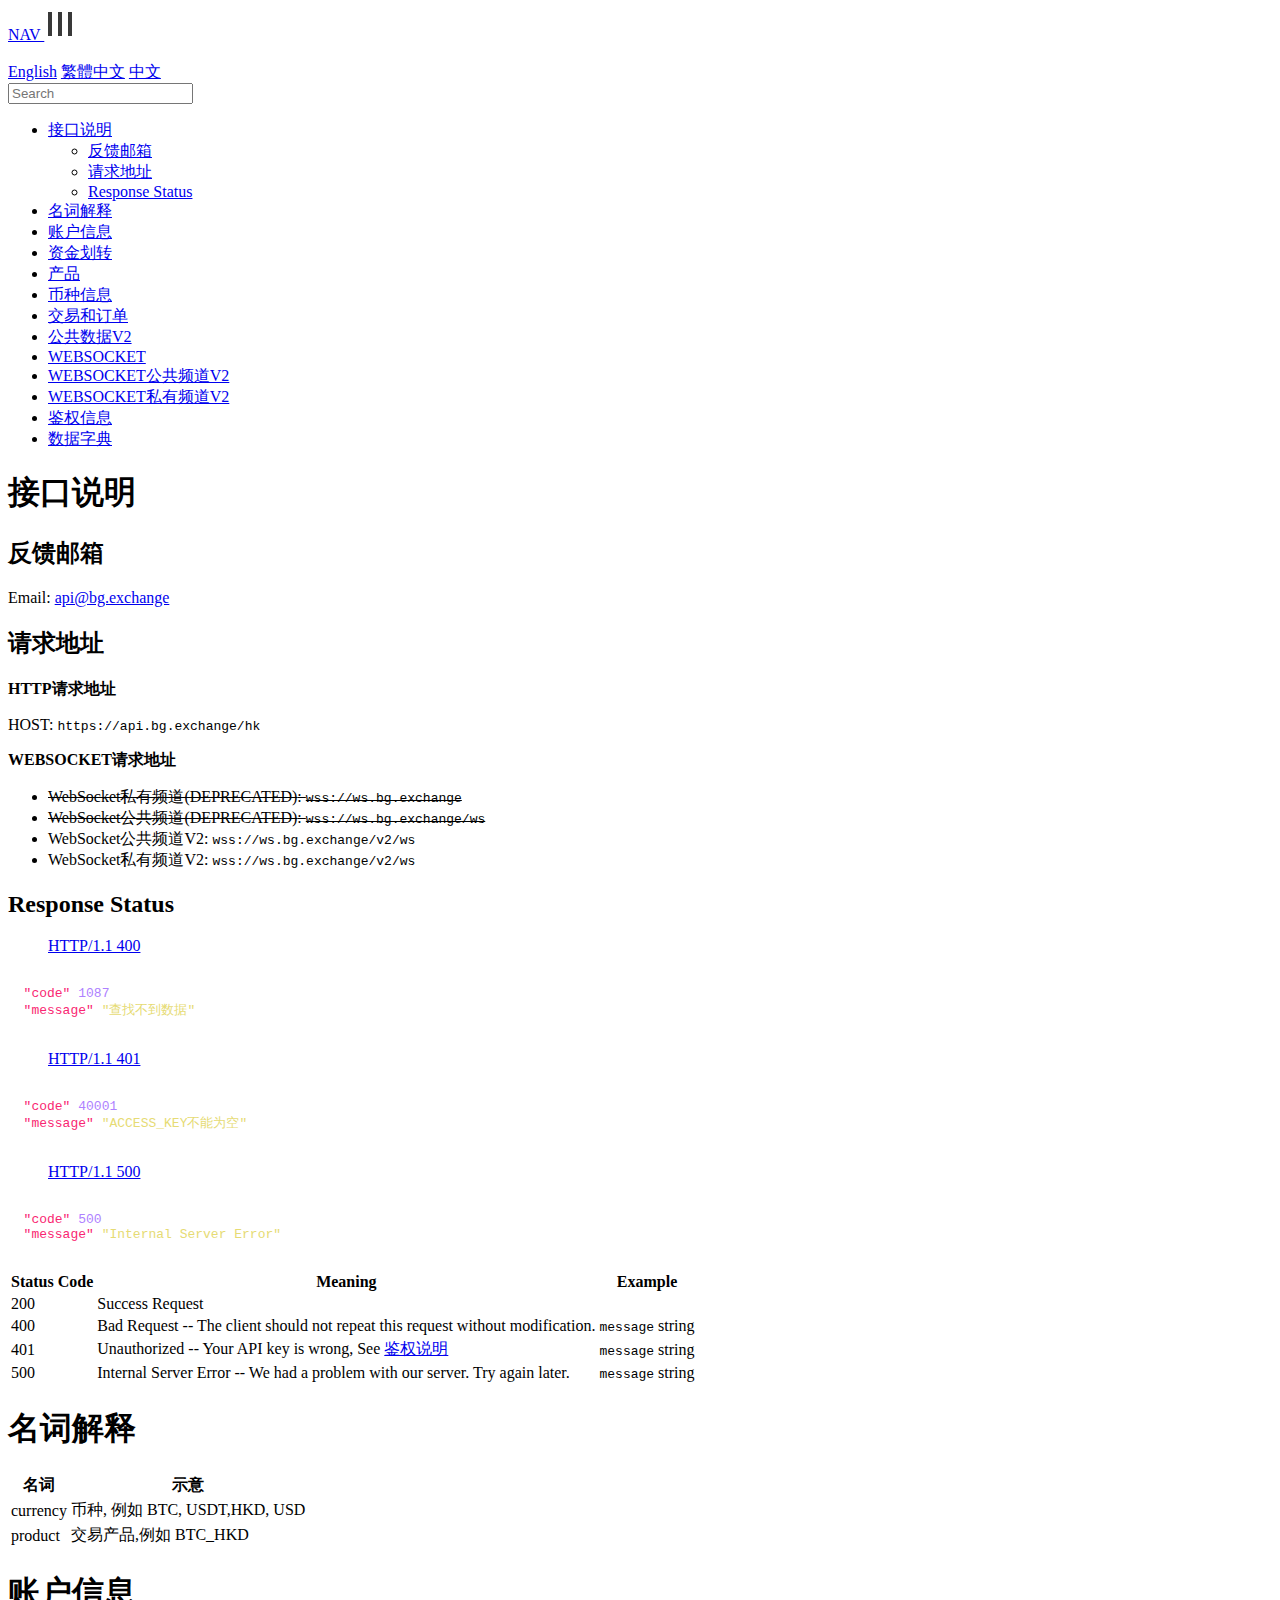
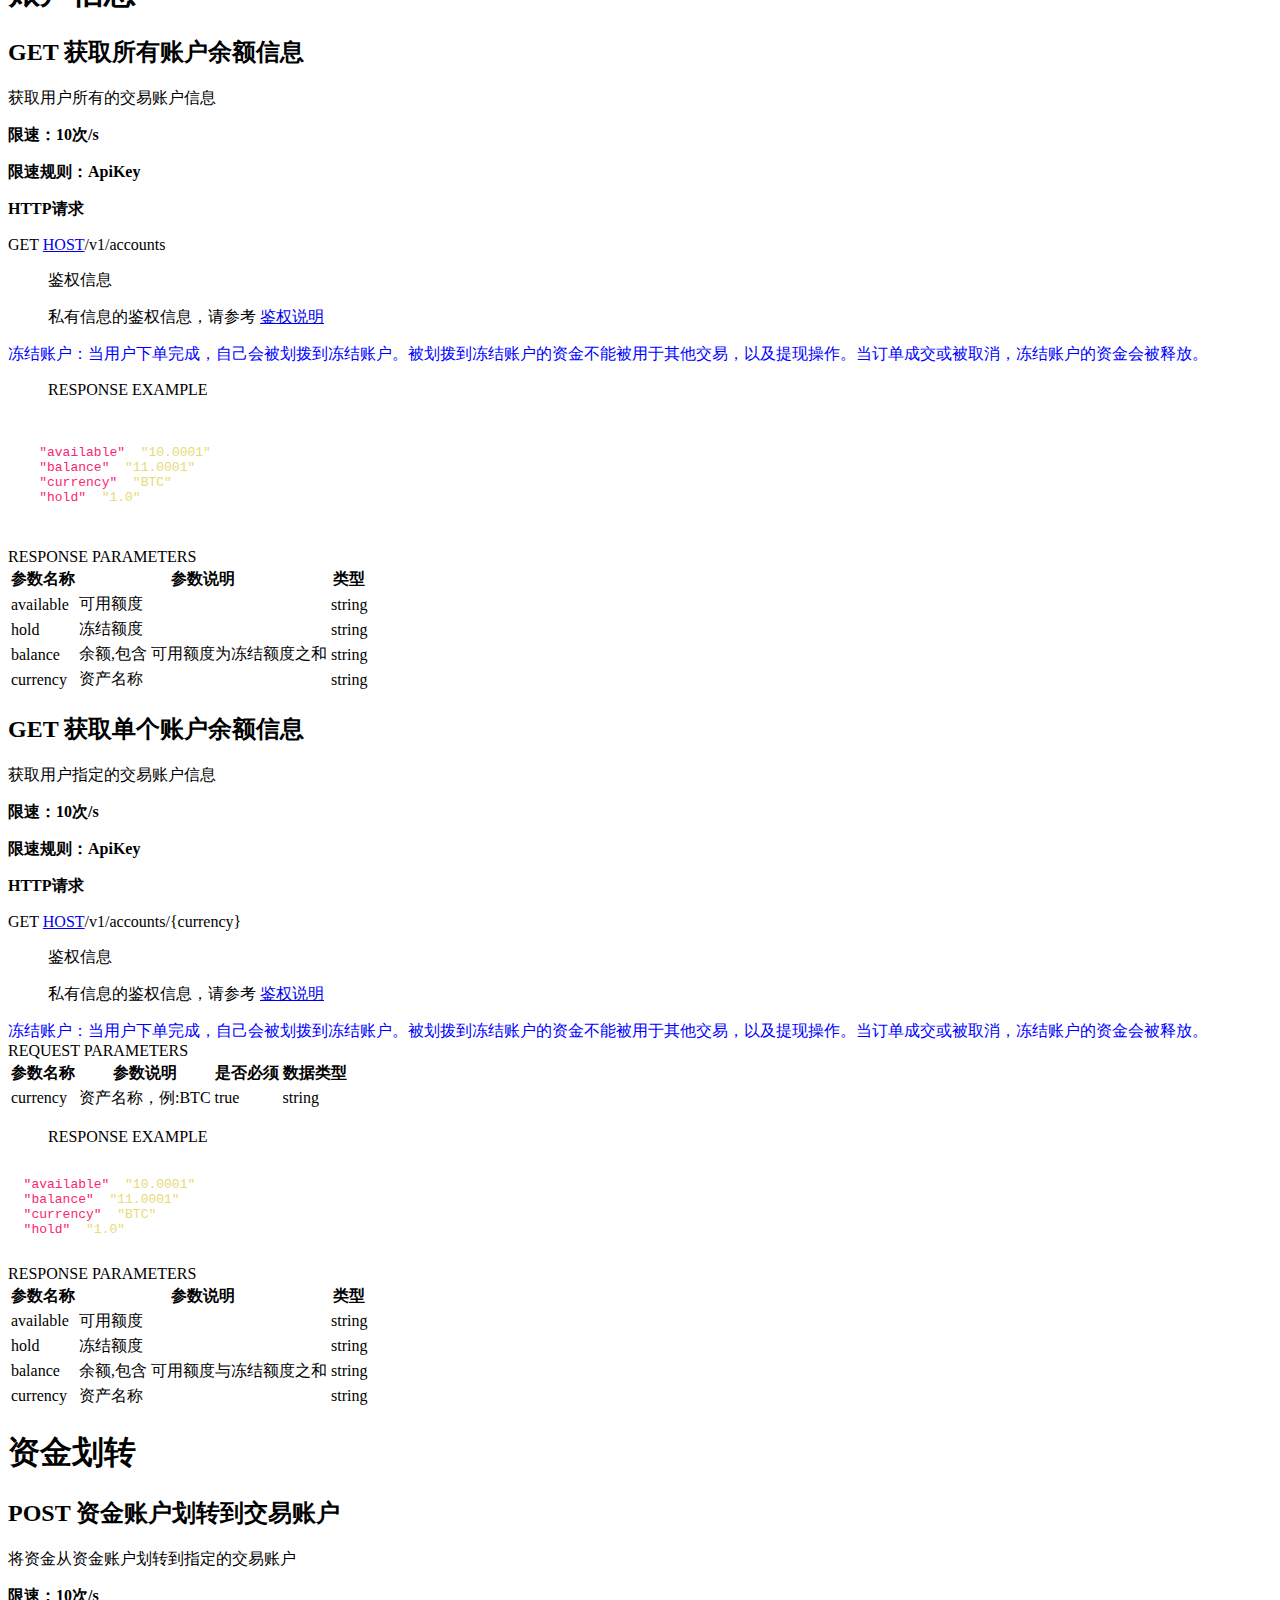
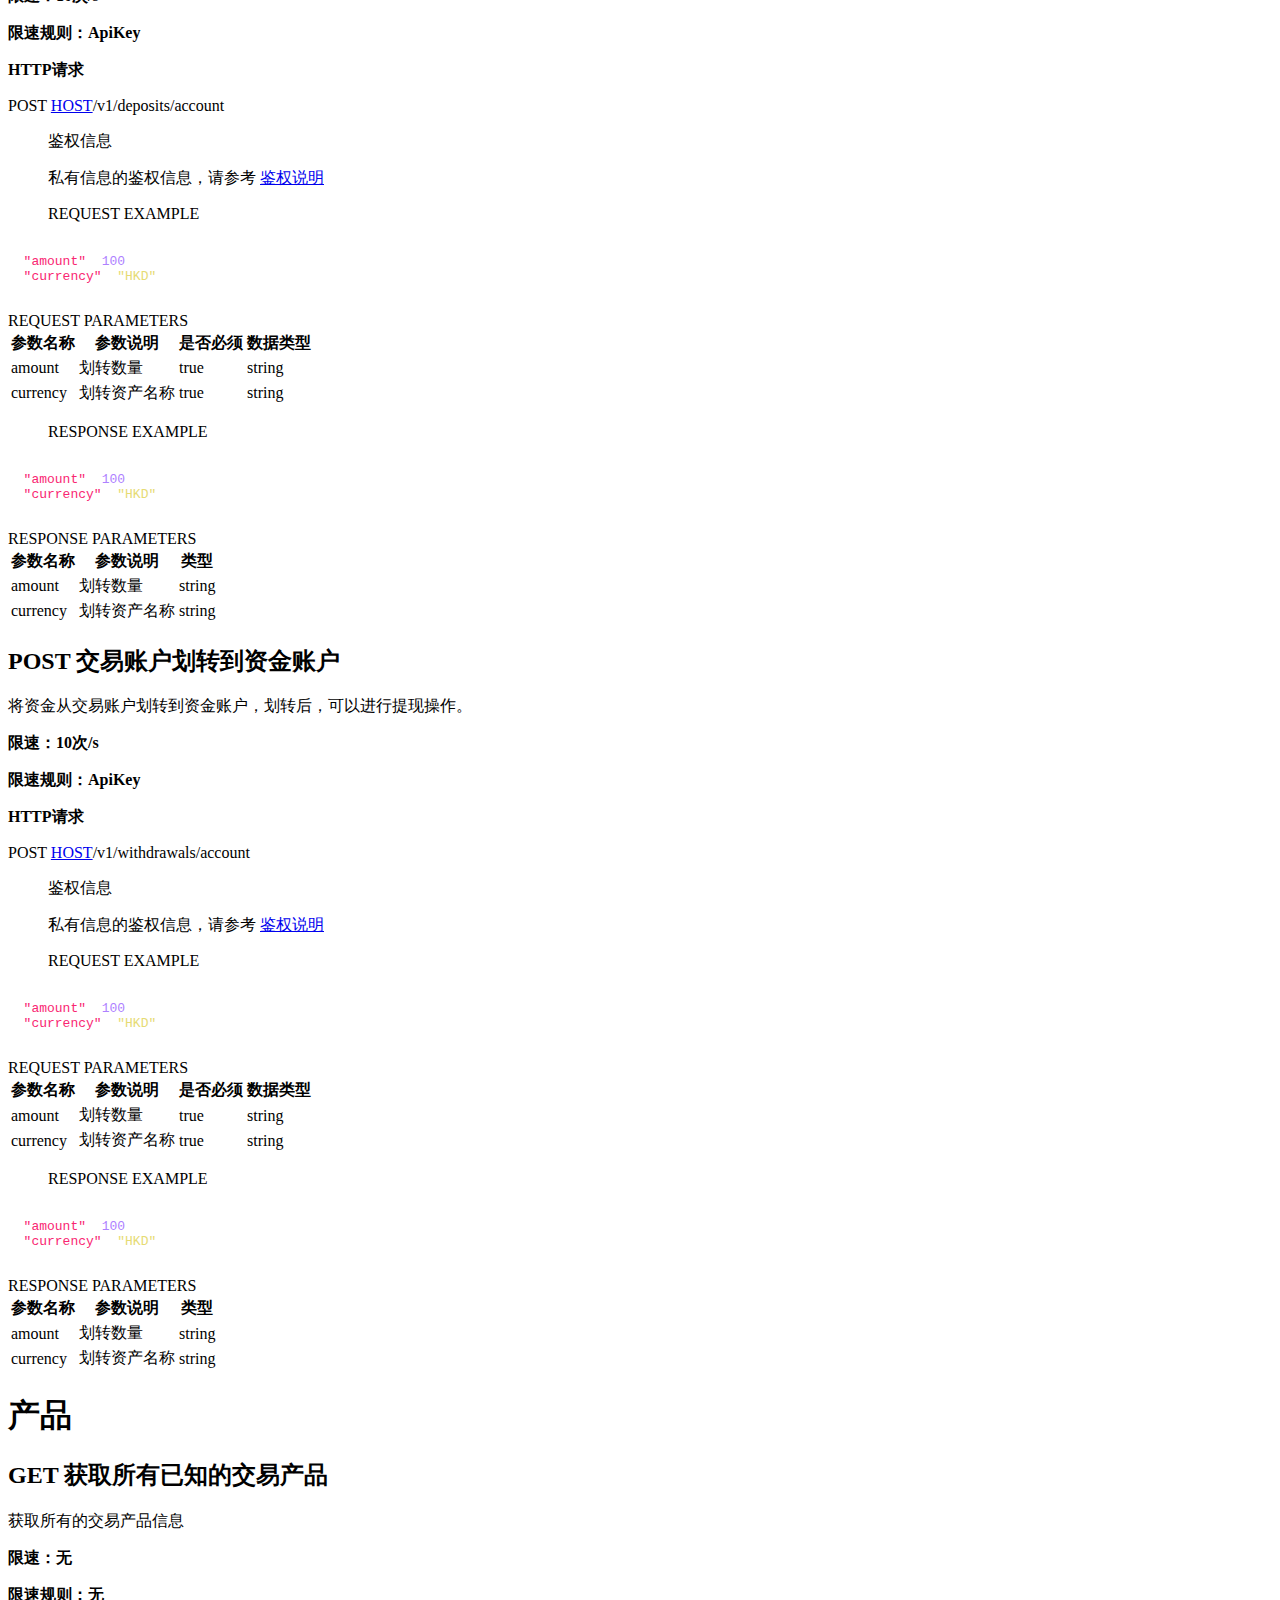
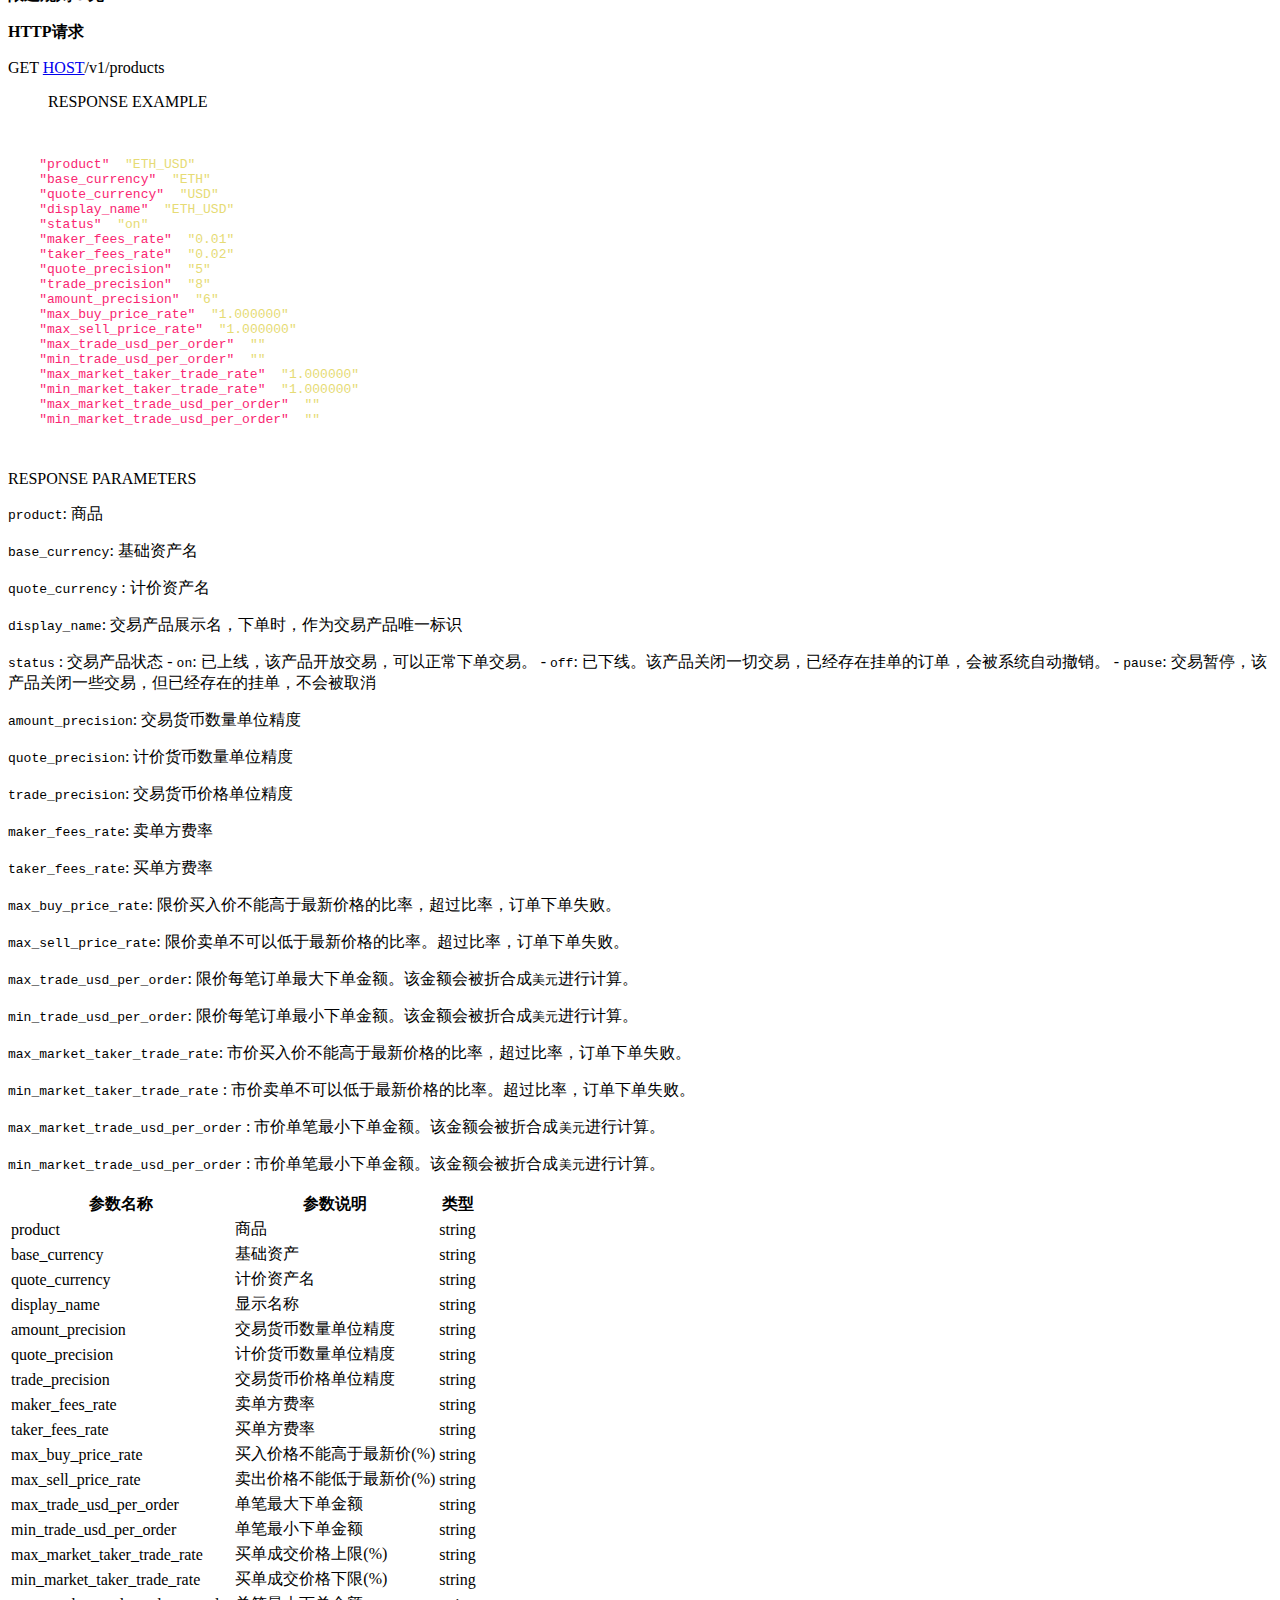
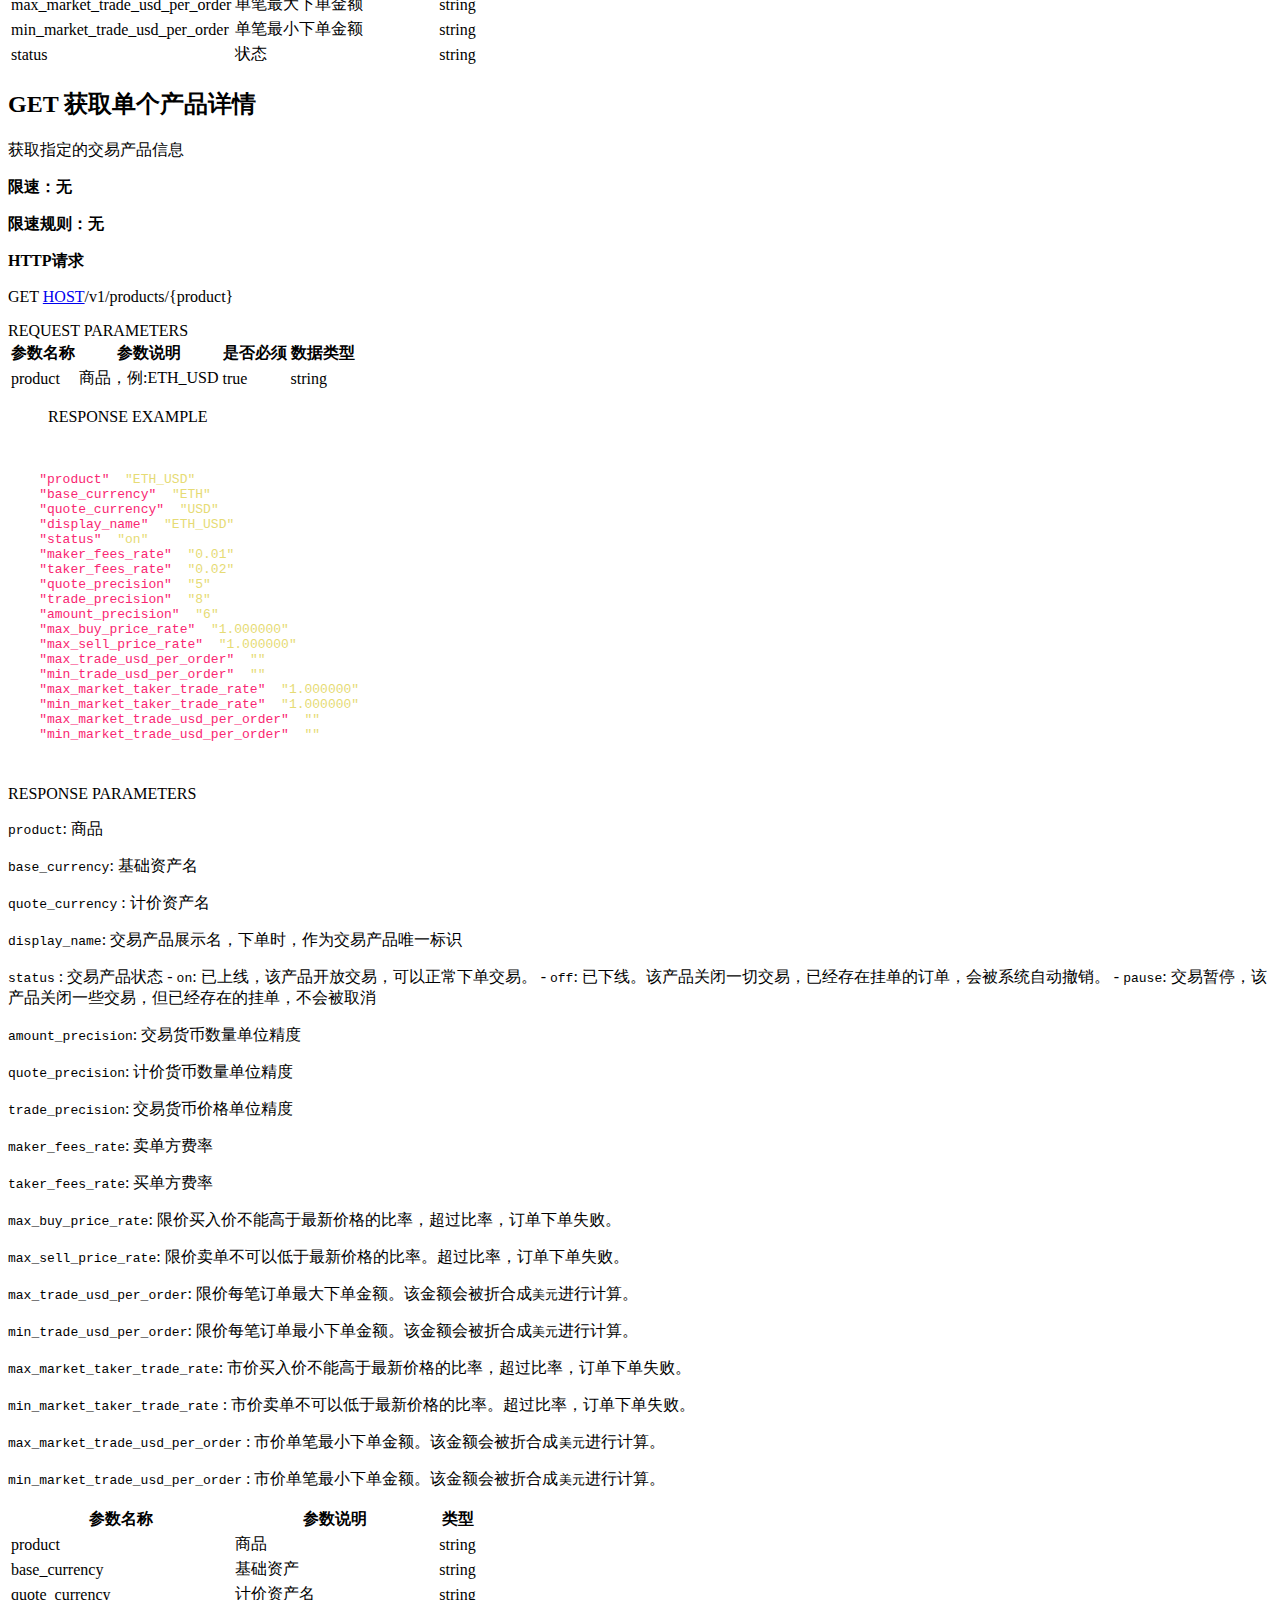
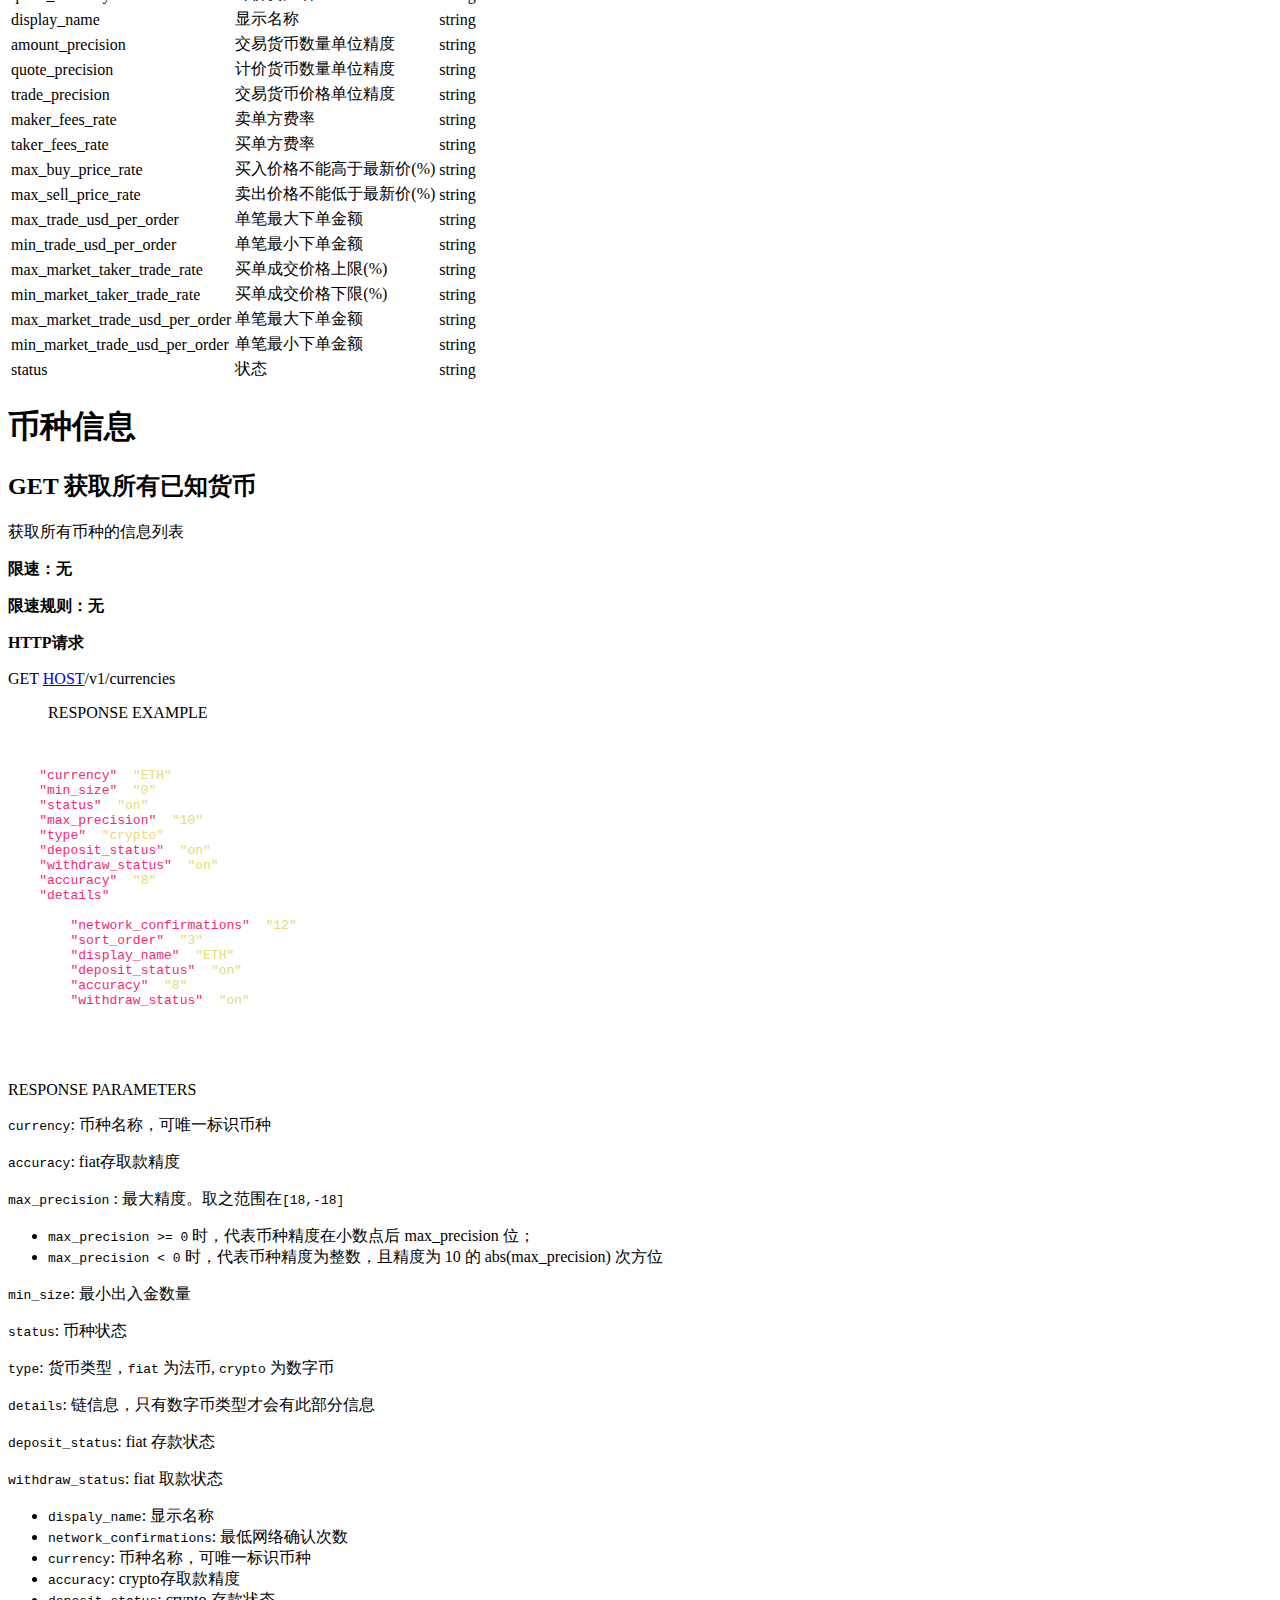
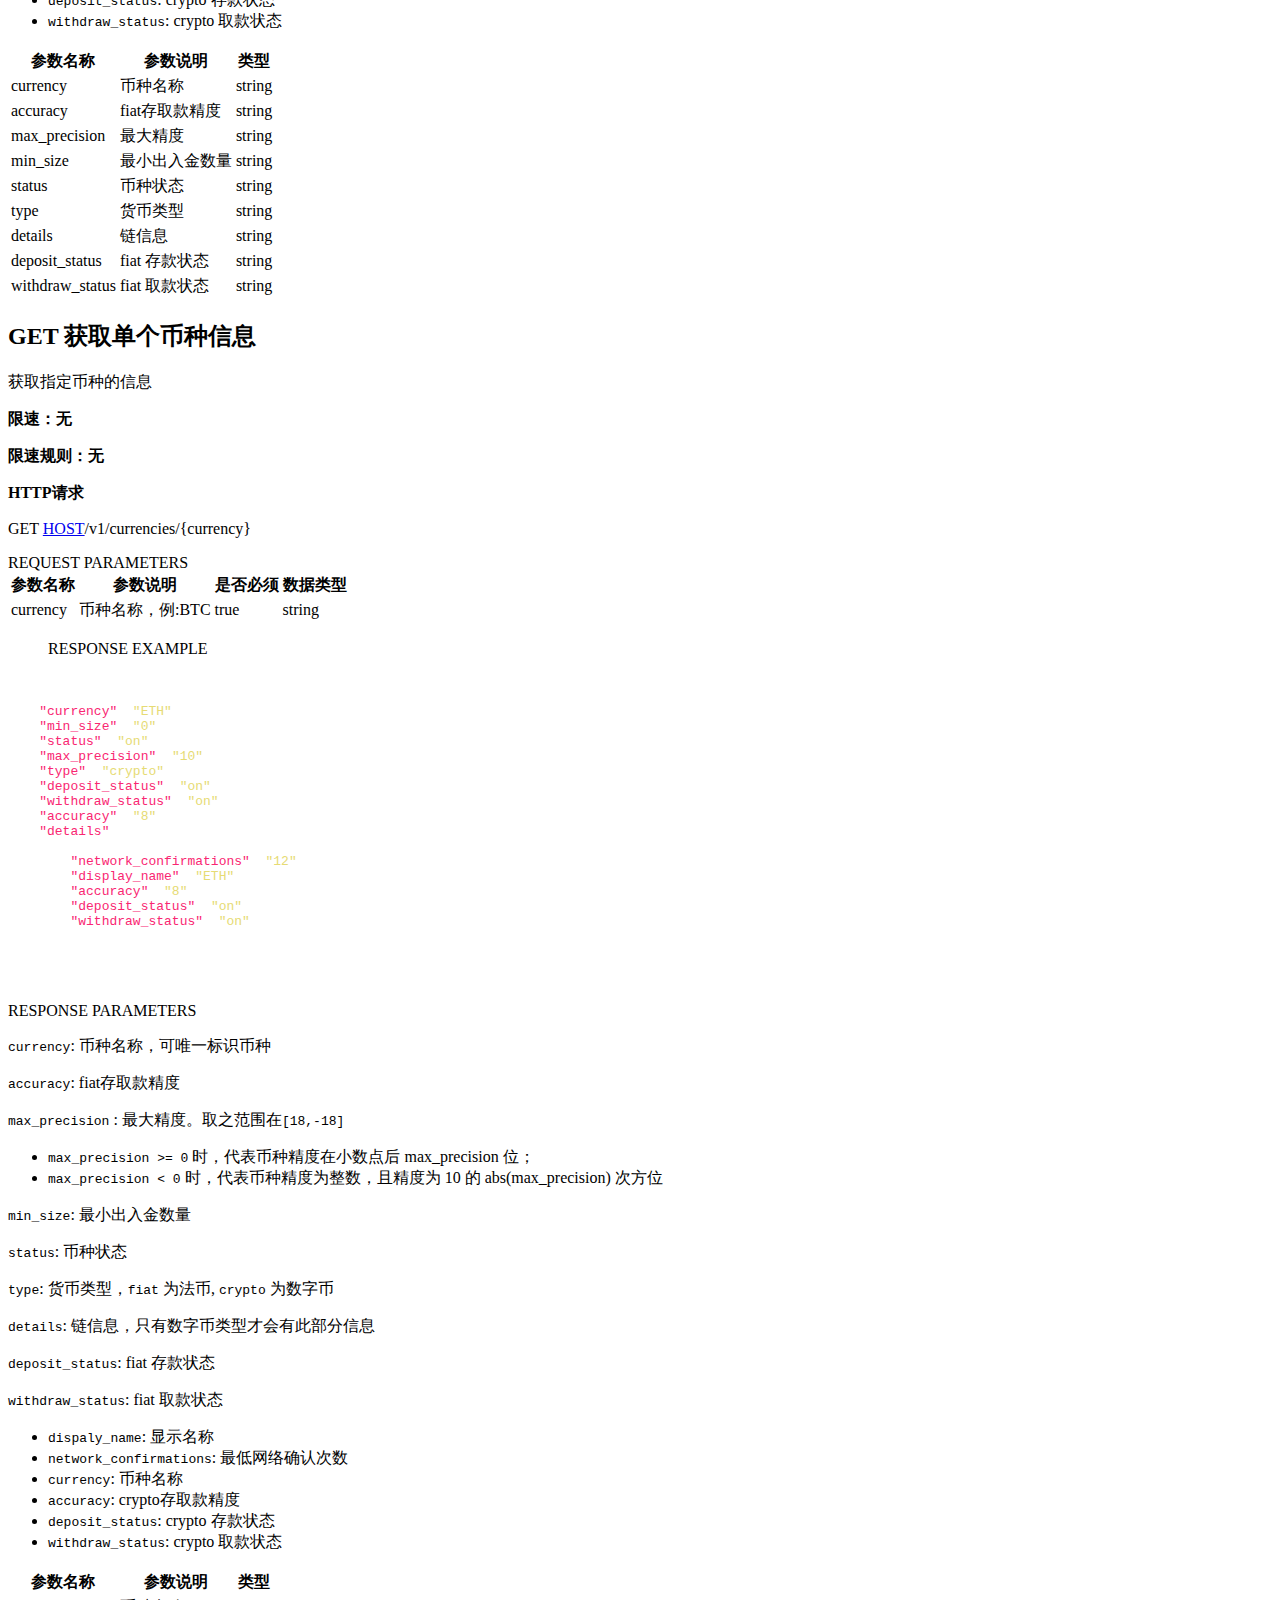
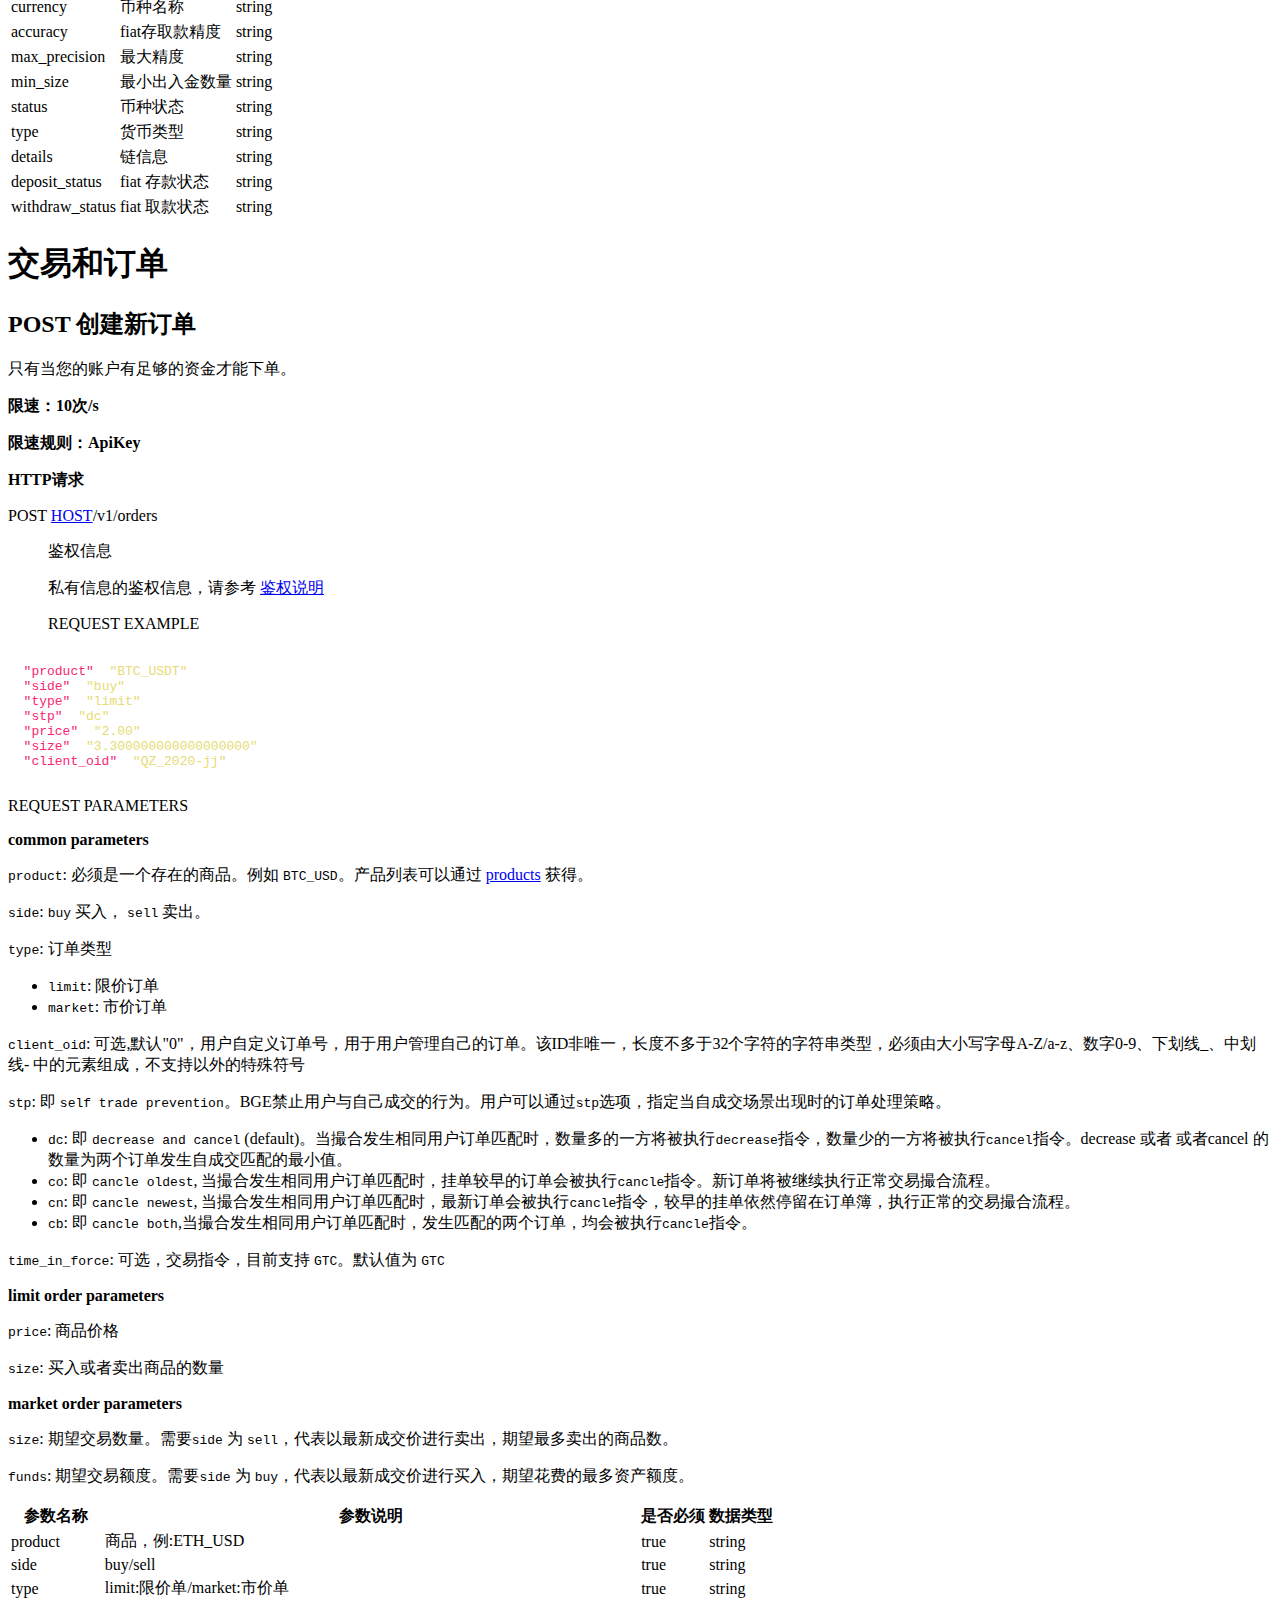
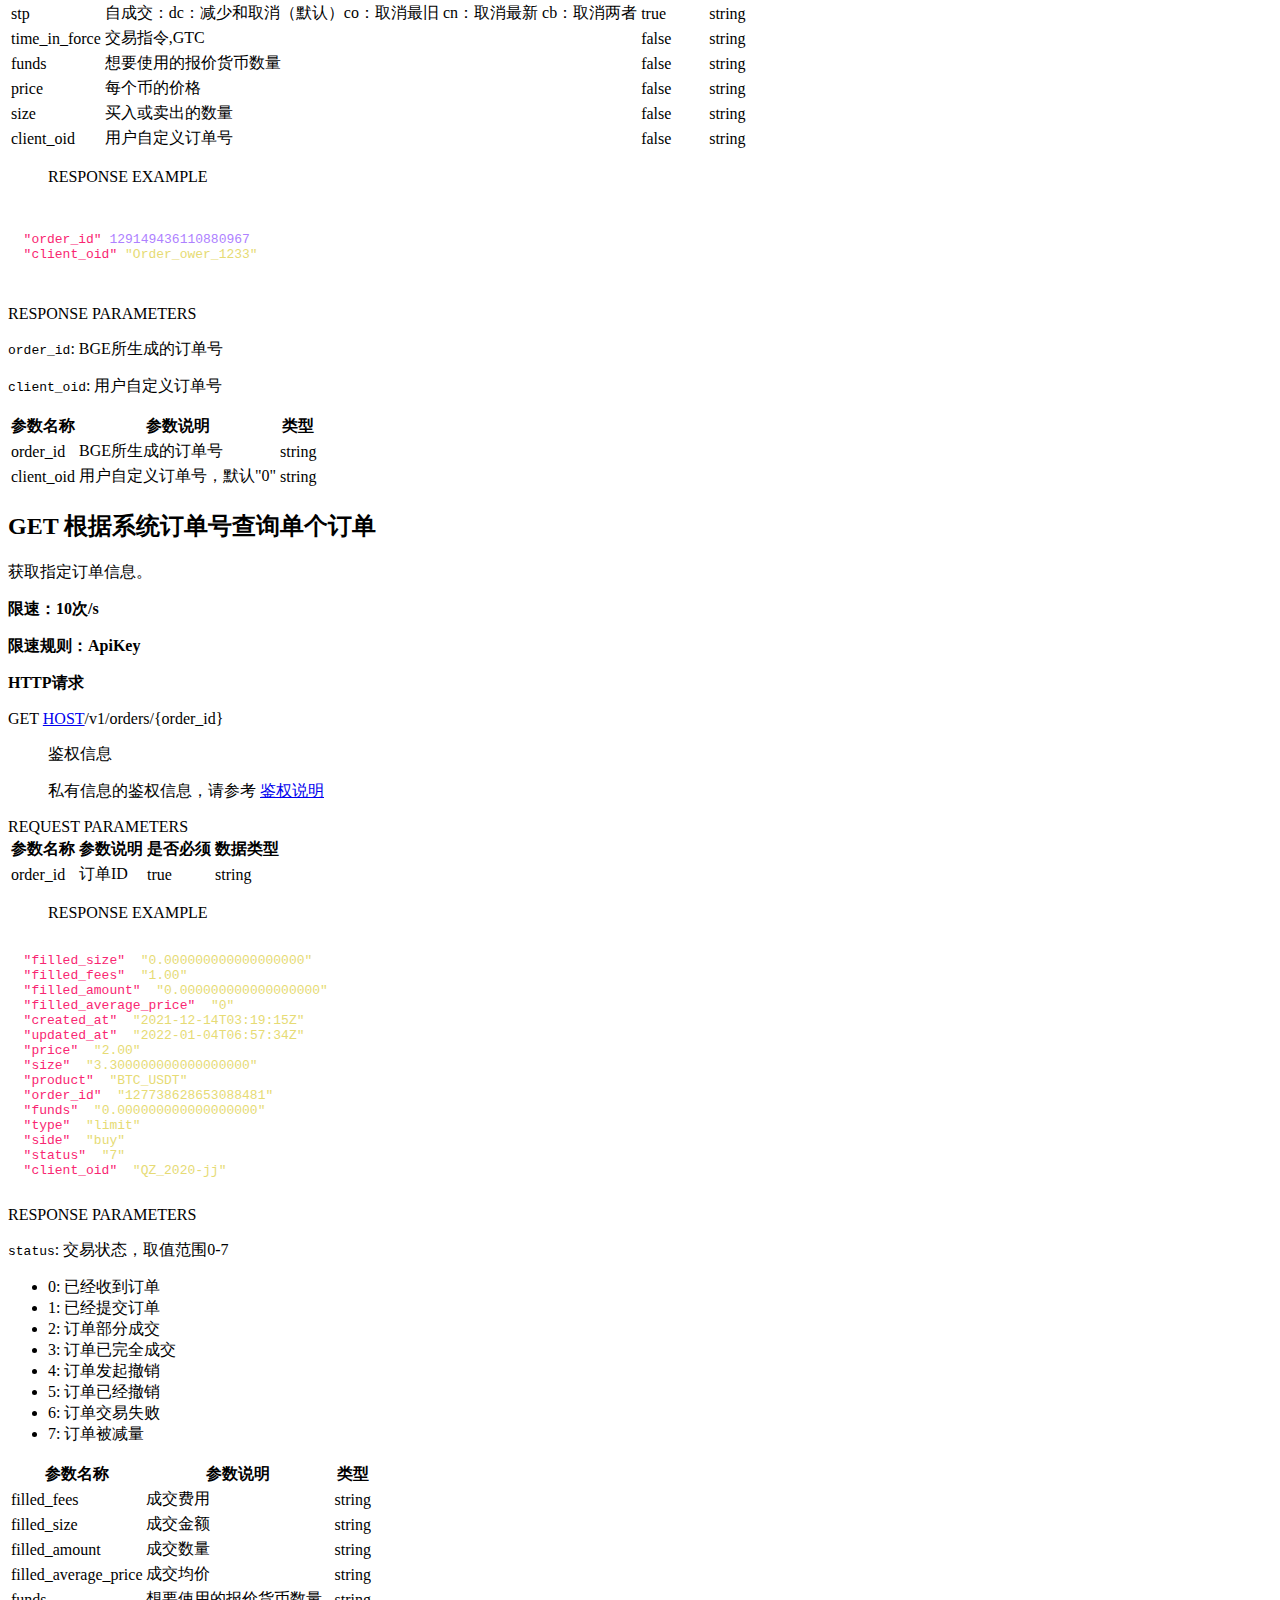
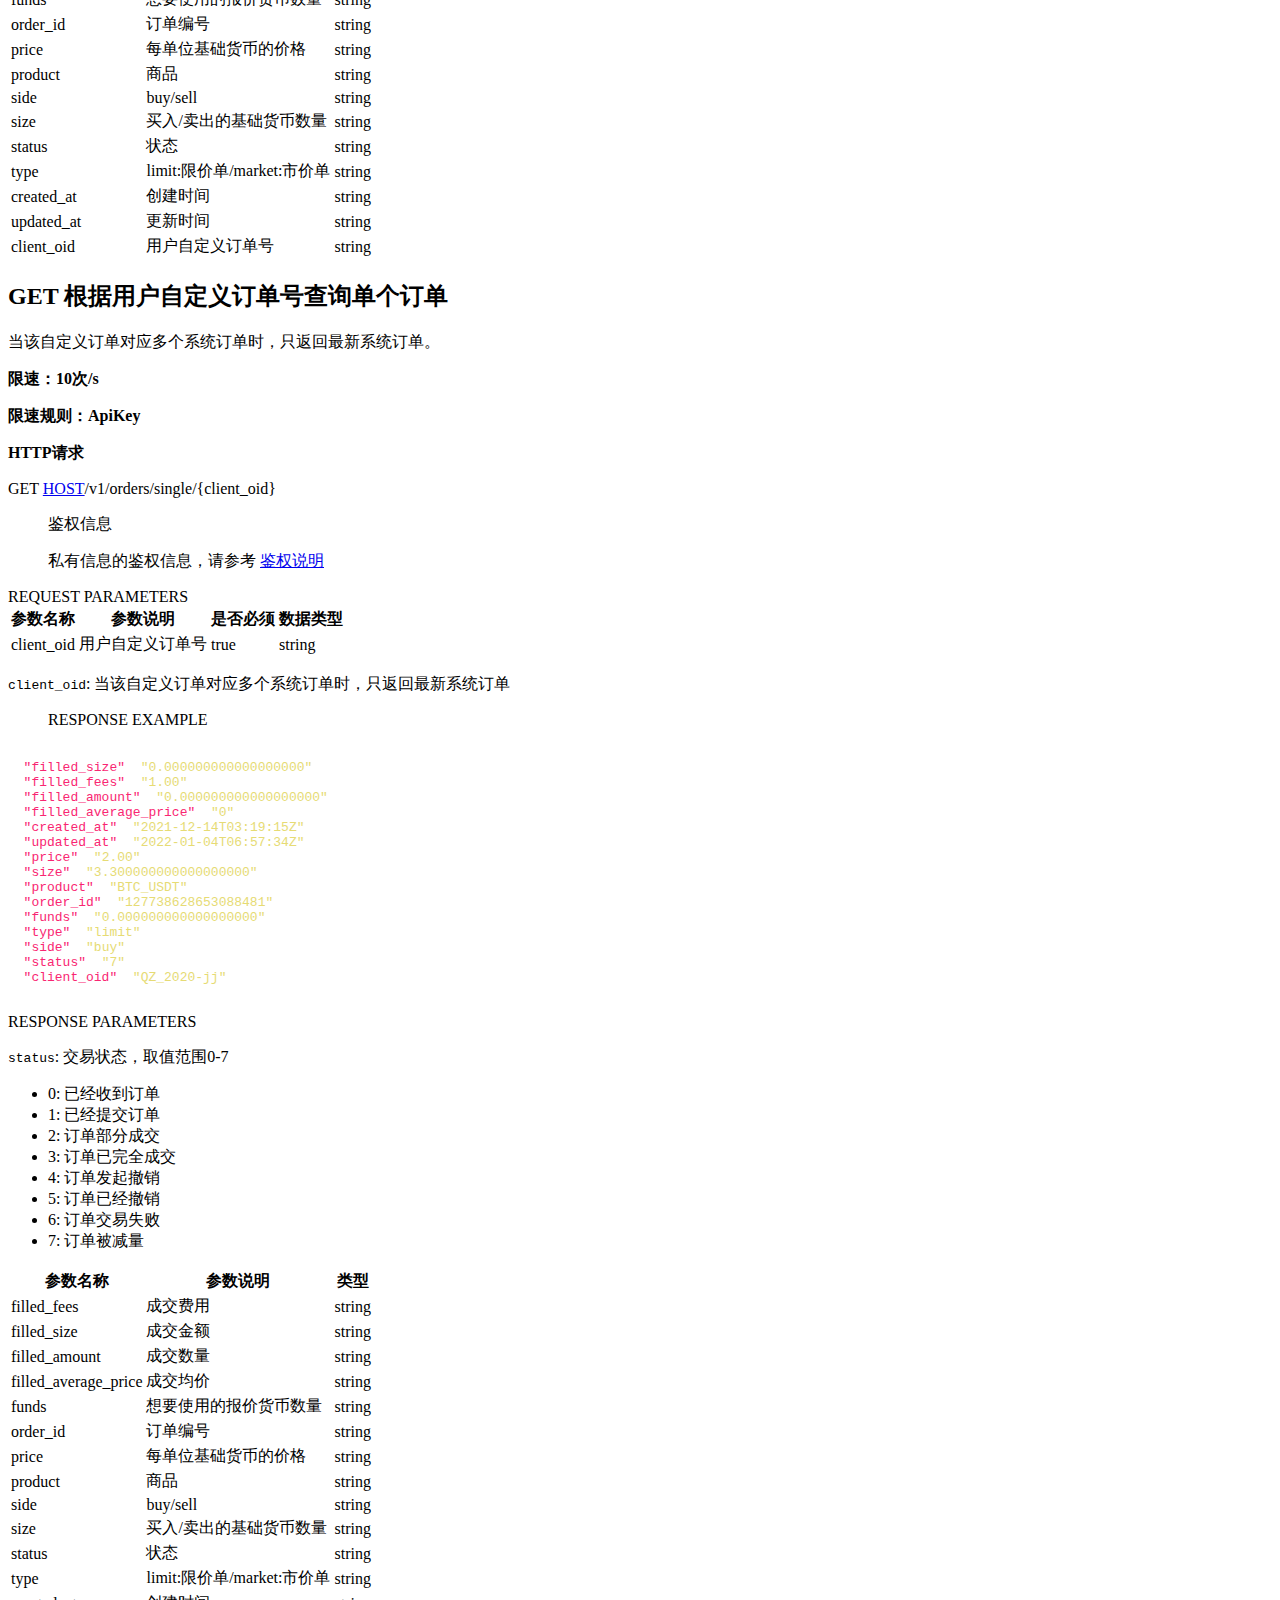
==== commit 7e0cb666: "deploy: ec2f8a361ab92cb27d2e6cc5f473ce02637d151b" ====
--- a/index.html
+++ b/index.html
@@ -5,7 +5,7 @@
     <meta charset="utf-8">
     <meta content="IE=edge,chrome=1" http-equiv="X-UA-Compatible">
     <meta name="viewport" content="width=device-width, initial-scale=1, maximum-scale=1">
-    <title>Api接口说明 v1.0</title>
+    <title>API Reference v1.0</title>
 
     <style media="screen">
       .highlight table td { padding: 5px; }
@@ -301,8 +301,8 @@
       </a>
          <div class="localizable_tabs">
                       <a href="/openapi/">English</a>
-                      <a href="/openapi/zh">中文</a>
                       <a href="/openapi/tc/">繁體中文</a>
+                      <a href="/openapi/zh/">中文</a>
                 </div>
 
         <div class="search">
